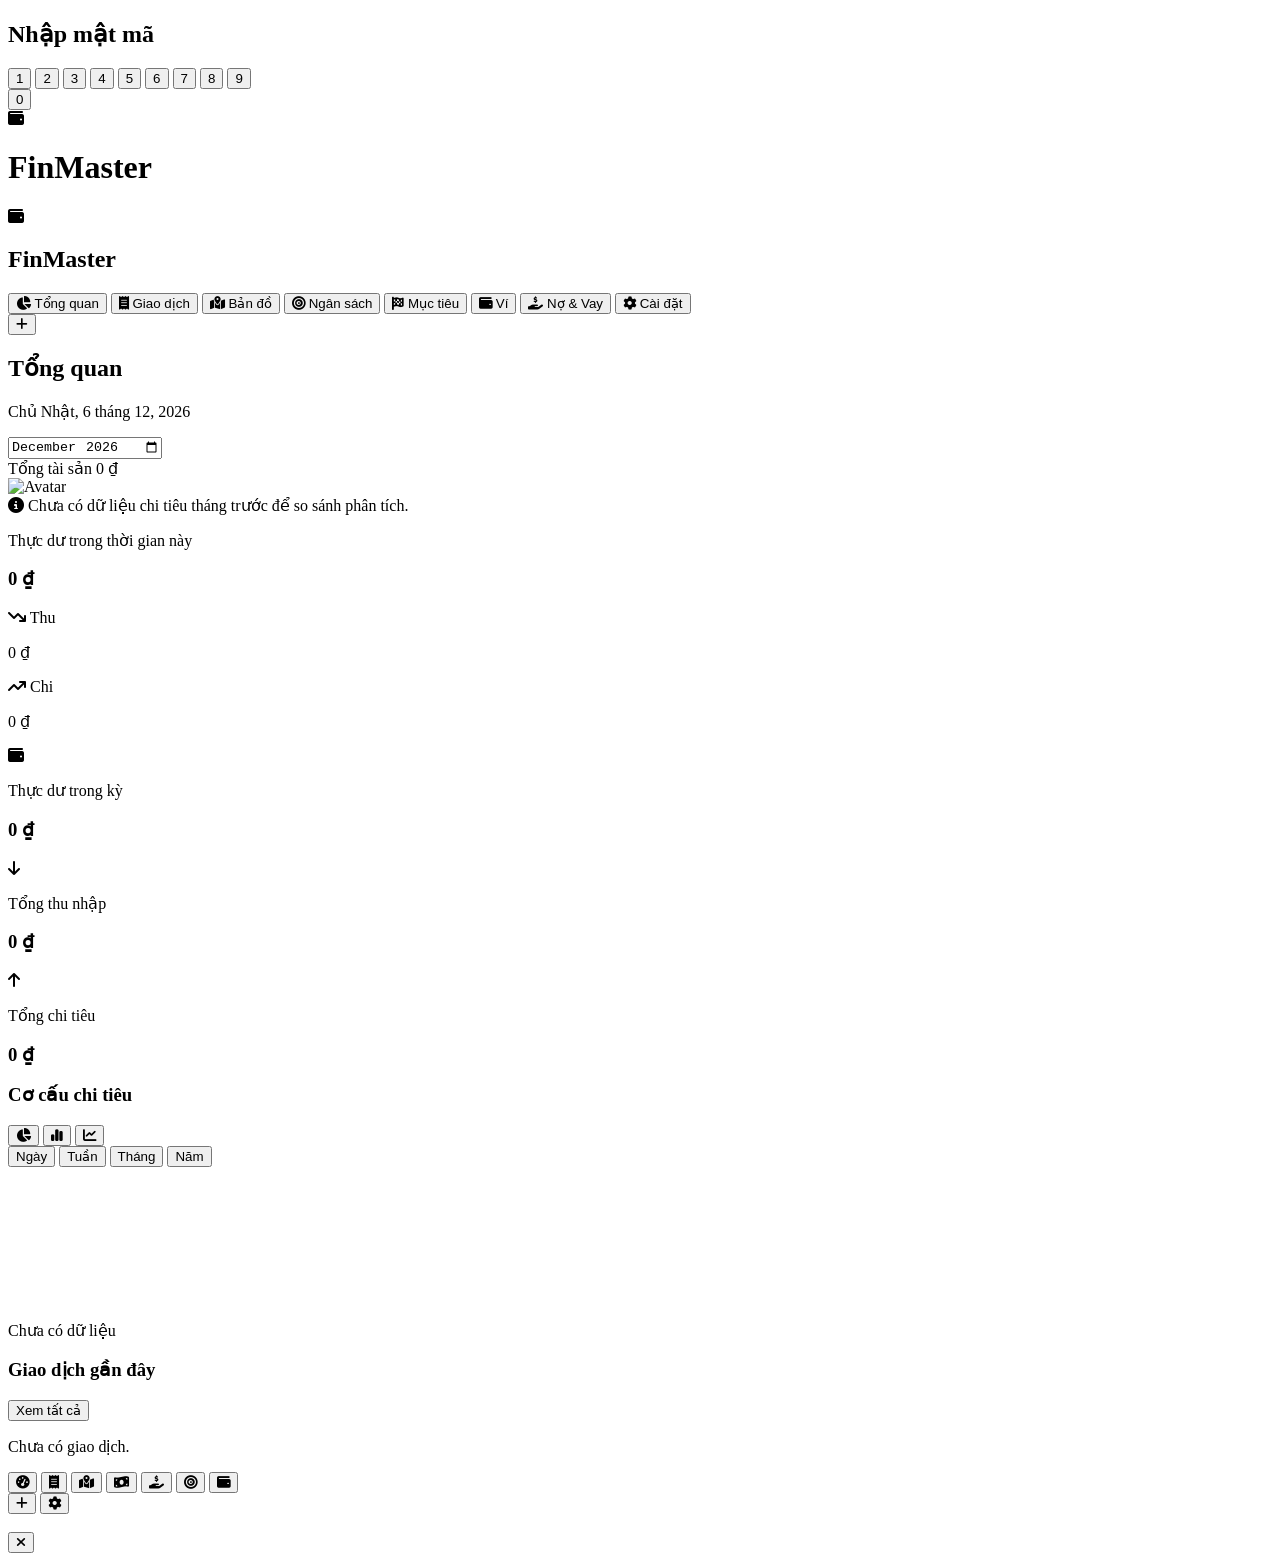
==== 1.html @ b55323c7 "Update PWA configuration and project files" ====
<!doctype html>
<html lang="vi" class="antialiased">
  <head>
    <link
      rel="icon"
      type="image/svg+xml"
      href="https://duykiet04.github.io/anh/logo.jpg"
    />
    <link rel="manifest" href="manifest.json" />
    <script src="https://cdnjs.cloudflare.com/ajax/libs/localforage/1.10.0/localforage.min.js"></script>
    <meta charset="UTF-8" />
    <meta
      name="viewport"
      content="width=device-width, initial-scale=1.0, maximum-scale=1.0, user-scalable=no"
    />
    <title>💳 FinMaster Pro</title>

    <script src="https://cdn.tailwindcss.com"></script>
    <script>
      tailwind.config = {
        darkMode: "class",
        theme: {
          extend: {
            colors: {
              primary: { 500: "#6366f1", 600: "#4f46e5" },
              success: { 500: "#10b981" },
              danger: { 500: "#f43f5e" },
            },
            animation: {
              fadeIn: "fadeIn 0.2s ease-out forwards",
              slideUpSheet:
                "slideUpSheet 0.3s cubic-bezier(0.16, 1, 0.3, 1) forwards",
              popIn: "popIn 0.3s cubic-bezier(0.16, 1, 0.3, 1) forwards",
            },
            keyframes: {
              fadeIn: {
                "0%": { opacity: "0", transform: "scale(0.98)" },
                "100%": { opacity: "1", transform: "scale(1)" },
              },
              slideUpSheet: {
                "0%": { transform: "translateY(100%)" },
                "100%": { transform: "translateY(0)" },
              },
              popIn: {
                "0%": { opacity: "0", transform: "scale(0.9)" },
                "100%": { opacity: "1", transform: "scale(1)" },
              },
            },
          },
        },
      };
    </script>

    <link
      rel="stylesheet"
      href="https://cdnjs.cloudflare.com/ajax/libs/font-awesome/6.4.0/css/all.min.css"
    />
    <link rel="icon" href="data:," />

    <script src="https://cdn.jsdelivr.net/npm/chart.js"></script>
    <link rel="stylesheet" href="https://unpkg.com/leaflet/dist/leaflet.css" />

    <link
      rel="stylesheet"
      href="https://cdnjs.cloudflare.com/ajax/libs/leaflet.draw/1.0.4/leaflet.draw.css"
    />
    <link
      rel="stylesheet"
      href="https://cdn.jsdelivr.net/npm/flatpickr/dist/flatpickr.min.css"
    />
    <link
      rel="stylesheet"
      type="text/css"
      href="https://npmcdn.com/flatpickr/dist/themes/dark.css"
    />

    <style>
      ::-webkit-scrollbar {
        display: none;
      }
      * {
        -ms-overflow-style: none;
        scrollbar-width: none;
        -webkit-tap-highlight-color: transparent;
      }

      .scrollbar-hide::-webkit-scrollbar {
        display: none;
      }
      .scrollbar-hide {
        -ms-overflow-style: none;
        scrollbar-width: none;
      }

      body {
        overscroll-behavior-y: none;
      }

      .view-section:not(.active) {
        display: none !important;
      }
      .view-section.active {
        display: block;
        animation: fadeIn 0.3s;
      }

      .leaflet-container {
        z-index: 10;
        border-radius: 1rem;
        font-family: inherit;
      }
      .dark .leaflet-popup-content-wrapper,
      .dark .leaflet-popup-tip {
        background: #1f2937;
        color: #f3f4f6;
      }
      /* Ép popup Leaflet nhỏ gọn lại theo chuẩn UI */
      .leaflet-popup-content {
        margin: 14px 16px 12px 16px !important;
        width: max-content !important;
      }
      .leaflet-popup-content p {
        margin: 0 !important;
      }
      .leaflet-container a.leaflet-popup-close-button {
        color: #9ca3af !important;
        padding: 4px 6px 0 0 !important;
      }
    </style>
  </head>
  <body
    class="bg-gray-50 dark:bg-gray-900 transition-colors duration-300 font-sans text-gray-800 dark:text-gray-100 h-screen w-screen overflow-hidden flex"
  >
    <div
      id="login-overlay"
      class="fixed inset-0 z-[1000] bg-black/80 backdrop-blur-xl flex flex-col items-center justify-center hidden"
    >
      <h2 class="text-white text-xl font-medium mb-12">Nhập mật mã</h2>

      <!-- Hiển thị các chấm mật mã -->
      <div id="pin-dots" class="flex gap-4 mb-12">
        <div class="w-4 h-4 rounded-full border border-white/50"></div>
        <div class="w-4 h-4 rounded-full border border-white/50"></div>
        <div class="w-4 h-4 rounded-full border border-white/50"></div>
        <div class="w-4 h-4 rounded-full border border-white/50"></div>
        <div class="w-4 h-4 rounded-full border border-white/50"></div>
        <div class="w-4 h-4 rounded-full border border-white/50"></div>
      </div>

      <!-- Bàn phím số -->
      <div class="grid grid-cols-3 gap-6 mb-8">
        <button
          onclick="pressPin(1)"
          class="w-20 h-20 rounded-full bg-white/10 text-white text-3xl font-light hover:bg-white/20 transition-all active:scale-95 flex items-center justify-center"
        >
          1
        </button>
        <button
          onclick="pressPin(2)"
          class="w-20 h-20 rounded-full bg-white/10 text-white text-3xl font-light hover:bg-white/20 transition-all active:scale-95 flex items-center justify-center"
        >
          2
        </button>
        <button
          onclick="pressPin(3)"
          class="w-20 h-20 rounded-full bg-white/10 text-white text-3xl font-light hover:bg-white/20 transition-all active:scale-95 flex items-center justify-center"
        >
          3
        </button>
        <button
          onclick="pressPin(4)"
          class="w-20 h-20 rounded-full bg-white/10 text-white text-3xl font-light hover:bg-white/20 transition-all active:scale-95 flex items-center justify-center"
        >
          4
        </button>
        <button
          onclick="pressPin(5)"
          class="w-20 h-20 rounded-full bg-white/10 text-white text-3xl font-light hover:bg-white/20 transition-all active:scale-95 flex items-center justify-center"
        >
          5
        </button>
        <button
          onclick="pressPin(6)"
          class="w-20 h-20 rounded-full bg-white/10 text-white text-3xl font-light hover:bg-white/20 transition-all active:scale-95 flex items-center justify-center"
        >
          6
        </button>
        <button
          onclick="pressPin(7)"
          class="w-20 h-20 rounded-full bg-white/10 text-white text-3xl font-light hover:bg-white/20 transition-all active:scale-95 flex items-center justify-center"
        >
          7
        </button>
        <button
          onclick="pressPin(8)"
          class="w-20 h-20 rounded-full bg-white/10 text-white text-3xl font-light hover:bg-white/20 transition-all active:scale-95 flex items-center justify-center"
        >
          8
        </button>
        <button
          onclick="pressPin(9)"
          class="w-20 h-20 rounded-full bg-white/10 text-white text-3xl font-light hover:bg-white/20 transition-all active:scale-95 flex items-center justify-center"
        >
          9
        </button>
        <div class="w-20 h-20"></div>
        <button
          onclick="pressPin(0)"
          class="w-20 h-20 rounded-full bg-white/10 text-white text-3xl font-light hover:bg-white/20 transition-all active:scale-95 flex items-center justify-center"
        >
          0
        </button>
      </div>
    </div>
    <div
      id="splash-screen"
      class="fixed inset-0 z-[999] bg-gradient-to-br from-primary-600 to-purple-800 flex flex-col items-center justify-center transition-opacity duration-500"
    >
      <div
        class="w-24 h-24 bg-white rounded-3xl flex items-center justify-center text-primary-600 text-5xl shadow-[0_10px_40px_rgba(0,0,0,0.3)] mb-6 animate-bounce"
      >
        <i class="fa-solid fa-wallet"></i>
      </div>
      <h1 class="text-4xl font-black text-white tracking-tight shadow-sm">
        FinMaster
      </h1>
      <div class="mt-8 flex gap-2">
        <div class="w-3 h-3 bg-white rounded-full animate-ping"></div>
        <div
          class="w-3 h-3 bg-white rounded-full animate-ping"
          style="animation-delay: 0.2s"
        ></div>
        <div
          class="w-3 h-3 bg-white rounded-full animate-ping"
          style="animation-delay: 0.4s"
        ></div>
      </div>
    </div>

    <aside
      class="hidden md:flex w-72 bg-white dark:bg-gray-800 border-r border-gray-100 dark:border-gray-800 flex-col z-30 shadow-sm"
    >
      <div class="p-8 flex items-center gap-3 shrink-0">
        <div
          class="w-10 h-10 rounded-xl bg-gradient-to-br from-primary-500 to-purple-600 flex items-center justify-center text-white shadow-lg shadow-primary-500/30"
        >
          <i class="fa-solid fa-wallet text-xl"></i>
        </div>
        <h1
          class="text-2xl font-black bg-gradient-to-r from-primary-600 to-purple-600 bg-clip-text text-transparent"
        >
          FinMaster
        </h1>
      </div>
      <nav class="flex-1 px-4 space-y-1 overflow-y-auto" id="desktop-nav"></nav>
      <div class="p-6 shrink-0">
        <button
          onclick="handleFabClick()"
          class="absolute -top-16 right-2 w-12 h-12 bg-primary-600 hover:bg-primary-700 text-white rounded-full shadow-lg flex items-center justify-center text-xl transition-transform active:scale-90"
        >
          <i class="fa-solid fa-plus"></i>
        </button>
      </div>
    </aside>

    <main class="flex-1 flex flex-col h-full relative w-full overflow-hidden">
      <header
        class="bg-white/80 dark:bg-gray-900/80 backdrop-blur-md z-20 px-6 py-4 flex items-center justify-between shrink-0 sticky top-0"
      >
        <div>
          <h2 id="header-title" class="text-2xl font-black tracking-tight">
            Tổng quan
          </h2>
          <p
            class="text-sm text-gray-500 dark:text-gray-400 font-medium mt-0.5"
            id="header-date"
          ></p>
        </div>
        <div class="flex items-center gap-3">
          <input
            type="month"
            id="global-month"
            onchange="updateAllViews()"
            class="py-2 px-3 bg-gray-100 dark:bg-gray-800 border-none rounded-xl shadow-sm focus:ring-2 focus:ring-primary-500 font-medium outline-none text-sm w-36 sm:w-40"
          />
          <div class="hidden sm:flex flex-col items-end mr-2">
            <span
              class="text-xs text-gray-500 font-medium uppercase tracking-wider"
              >Tổng tài sản</span
            >
            <span
              id="header-balance"
              class="text-primary-600 dark:text-primary-400 font-black text-lg"
              >0 ₫</span
            >
          </div>
          <img
            id="header-avatar"
            src="https://encrypted-tbn0.gstatic.com/images?q=tbn:ANd9GcTm2Q8HDZlI4wJw4xVePqZy9ZoMdB1A71AdLjLGT8Qn1w&s=10"
            onclick="switchView('settings')"
            class="w-10 h-10 rounded-full object-cover aspect-square border-2 border-primary-200 dark:border-gray-700 cursor-pointer shadow-sm"
            alt="Avatar"
          />
        </div>
      </header>

      <div
        class="flex-1 overflow-y-auto p-4 md:p-8 pb-32 md:pb-8 relative"
        id="main-scroll-area"
      >
        <div
          id="view-dashboard"
          class="view-section active space-y-6 max-w-7xl mx-auto"
        >
          <div
            class="md:hidden bg-gradient-to-br from-gray-900 to-gray-800 dark:from-primary-600 dark:to-purple-700 rounded-3xl p-6 text-white shadow-xl shadow-gray-900/20 dark:shadow-primary-500/20 relative overflow-hidden"
          >
            <div
              class="absolute top-0 right-0 -mr-8 -mt-8 w-32 h-32 rounded-full bg-white/10 blur-2xl"
            ></div>
            <p class="text-white/70 text-sm font-medium mb-1">
              Thực dư trong thời gian này
            </p>
            <h3
              id="dash-balance-mobile"
              class="text-4xl font-black mb-6 tracking-tight"
            >
              0 ₫
            </h3>
            <div class="flex gap-4">
              <div
                class="flex-1 bg-white/10 rounded-2xl p-3 backdrop-blur-sm border border-white/10"
              >
                <p class="text-white/60 text-xs mb-1 flex items-center gap-1">
                  <i class="fa-solid fa-arrow-trend-down text-success-500"></i>
                  Thu
                </p>
                <p id="dash-income-mobile" class="font-bold text-sm">0 ₫</p>
              </div>
              <div
                class="flex-1 bg-white/10 rounded-2xl p-3 backdrop-blur-sm border border-white/10"
              >
                <p class="text-white/60 text-xs mb-1 flex items-center gap-1">
                  <i class="fa-solid fa-arrow-trend-up text-danger-500"></i> Chi
                </p>
                <p id="dash-expense-mobile" class="font-bold text-sm">0 ₫</p>
              </div>
            </div>
          </div>

          <div class="hidden md:grid grid-cols-3 gap-6">
            <div
              class="bg-white dark:bg-gray-800 p-6 rounded-3xl shadow-sm border border-gray-100 dark:border-gray-800"
            >
              <div
                class="w-12 h-12 rounded-2xl bg-primary-50 dark:bg-primary-500/10 text-primary-500 flex items-center justify-center text-xl mb-4"
              >
                <i class="fa-solid fa-wallet"></i>
              </div>
              <p class="text-sm text-gray-500 font-medium">Thực dư trong kỳ</p>
              <h3 id="dash-balance" class="text-3xl font-black mt-1">0 ₫</h3>
            </div>
            <div
              class="bg-white dark:bg-gray-800 p-6 rounded-3xl shadow-sm border border-gray-100 dark:border-gray-800"
            >
              <div
                class="w-12 h-12 rounded-2xl bg-success-50 dark:bg-success-500/10 text-success-500 flex items-center justify-center text-xl mb-4"
              >
                <i class="fa-solid fa-arrow-down"></i>
              </div>
              <p class="text-sm text-gray-500 font-medium">Tổng thu nhập</p>
              <h3
                id="dash-income"
                class="text-3xl font-black mt-1 text-success-500"
              >
                0 ₫
              </h3>
            </div>
            <div
              class="bg-white dark:bg-gray-800 p-6 rounded-3xl shadow-sm border border-gray-100 dark:border-gray-800"
            >
              <div
                class="w-12 h-12 rounded-2xl bg-danger-50 dark:bg-danger-500/10 text-danger-500 flex items-center justify-center text-xl mb-4"
              >
                <i class="fa-solid fa-arrow-up"></i>
              </div>
              <p class="text-sm text-gray-500 font-medium">Tổng chi tiêu</p>
              <h3
                id="dash-expense"
                class="text-3xl font-black mt-1 text-danger-500"
              >
                0 ₫
              </h3>
            </div>
          </div>

          <div class="grid grid-cols-1 lg:grid-cols-3 gap-6">
            <div
              class="lg:col-span-2 bg-white dark:bg-gray-800 p-6 rounded-3xl shadow-sm border border-gray-100 dark:border-gray-800"
            >
              <div class="flex justify-between items-center mb-4">
                <h3 class="font-bold text-lg">Cơ cấu chi tiêu</h3>
                <!-- Đưa 3 nút chọn loại biểu đồ lên ngang hàng với Tiêu đề -->
                <div class="flex bg-gray-100 dark:bg-gray-700 p-1 rounded-xl">
                  <button
                    onclick="setChartType('doughnut')"
                    id="btn-chart-doughnut"
                    class="p-1.5 rounded-lg text-gray-500 transition-colors"
                  >
                    <i class="fa-solid fa-chart-pie"></i>
                  </button>
                  <button
                    onclick="setChartType('bar')"
                    id="btn-chart-bar"
                    class="p-1.5 rounded-lg text-gray-500 transition-colors"
                  >
                    <i class="fa-solid fa-chart-simple"></i>
                  </button>
                  <button
                    onclick="setChartType('line')"
                    id="btn-chart-line"
                    class="p-1.5 rounded-lg text-gray-500 transition-colors"
                  >
                    <i class="fa-solid fa-chart-line"></i>
                  </button>
                </div>
              </div>
              <!-- Đưa 4 nút thời gian xuống dòng dưới, kéo giãn đều ra (flex-1) -->
              <div
                class="flex bg-gray-100 dark:bg-gray-700 p-1 rounded-xl mb-4 w-full"
              >
                <button
                  onclick="setDashTime('day')"
                  id="btn-time-day"
                  class="flex-1 py-1.5 rounded-lg text-sm font-bold text-gray-500 transition-colors"
                >
                  Ngày
                </button>
                <button
                  onclick="setDashTime('week')"
                  id="btn-time-week"
                  class="flex-1 py-1.5 rounded-lg text-sm font-bold text-gray-500 transition-colors"
                >
                  Tuần
                </button>
                <button
                  onclick="setDashTime('month')"
                  id="btn-time-month"
                  class="flex-1 py-1.5 rounded-lg text-sm font-bold text-gray-500 transition-colors"
                >
                  Tháng
                </button>
                <button
                  onclick="setDashTime('year')"
                  id="btn-time-year"
                  class="flex-1 py-1.5 rounded-lg text-sm font-bold text-gray-500 transition-colors"
                >
                  Năm
                </button>
              </div>
              <div class="h-64 relative w-full" id="chart-container">
                <canvas id="expenseChart"></canvas>
              </div>
            </div>
            <div
              class="bg-white dark:bg-gray-800 p-6 rounded-3xl shadow-sm border border-gray-100 dark:border-gray-800 flex flex-col"
            >
              <div class="flex justify-between items-center mb-6">
                <h3 class="font-bold text-lg">Giao dịch gần đây</h3>
                <button
                  onclick="switchView('transactions')"
                  class="text-sm text-primary-500 font-medium hover:underline"
                >
                  Xem tất cả
                </button>
              </div>
              <div
                id="dash-recent-tx"
                class="space-y-5 flex-1 overflow-y-auto"
              ></div>
            </div>
          </div>
        </div>

        <div
          id="view-transactions"
          class="view-section space-y-6 max-w-5xl mx-auto"
        >
          <div class="flex flex-col sm:flex-row gap-3">
            <div class="relative flex-1 flex items-center">
              <i
                class="fa-solid fa-magnifying-glass absolute left-4 text-gray-400"
              ></i>
              <input
                type="text"
                id="filter-search"
                oninput="renderTransactions()"
                placeholder="Tìm..."
                class="w-full pl-11 pr-12 py-3.5 bg-white dark:bg-gray-800 border-none rounded-2xl shadow-sm focus:ring-2 focus:ring-primary-500 font-medium outline-none"
              />

              <button
                id="filter-btn"
                onclick="
                  document
                    .getElementById('filter-dropdown')
                    .classList.toggle('hidden')
                "
                class="absolute right-3 p-2 text-gray-400 hover:text-primary-500"
              >
                <i class="fa-solid fa-filter"></i>
              </button>

              <div
                id="filter-dropdown"
                class="hidden absolute right-0 top-14 w-36 bg-white dark:bg-gray-800 rounded-2xl shadow-xl border border-gray-100 dark:border-gray-700 z-50 p-2"
              >
                <button
                  onclick="setTxFilter('all')"
                  class="block w-full text-left px-4 py-2 hover:bg-gray-100 dark:hover:bg-gray-700 rounded-lg text-sm font-bold"
                >
                  Tất cả
                </button>
                <button
                  onclick="setTxFilter('today')"
                  class="block w-full text-left px-4 py-2 hover:bg-gray-100 dark:hover:bg-gray-700 rounded-lg text-sm font-bold"
                >
                  Hôm nay
                </button>
                <button
                  onclick="setTxFilter('yesterday')"
                  class="block w-full text-left px-4 py-2 hover:bg-gray-100 dark:hover:bg-gray-700 rounded-lg text-sm font-bold"
                >
                  Hôm qua
                </button>
              </div>
            </div>
          </div>

          <div id="tx-summary" class="grid grid-cols-2 gap-3 mb-1">
            <div
              class="bg-emerald-50 dark:bg-emerald-900/20 p-3 rounded-2xl border border-emerald-100 dark:border-emerald-800 shadow-sm"
            >
              <p
                class="text-[10px] text-emerald-600 dark:text-emerald-400 font-bold uppercase tracking-wider"
              >
                <i class="fa-solid fa-arrow-trend-down mr-0.5"></i> Thu
              </p>
              <p
                id="sum-inc"
                class="font-black text-lg text-emerald-700 dark:text-emerald-300"
              >
                0 ₫
              </p>
            </div>

            <div
              class="bg-rose-50 dark:bg-rose-900/20 p-3 rounded-2xl border border-rose-100 dark:border-rose-800 shadow-sm"
            >
              <p
                class="text-[10px] text-rose-600 dark:text-rose-400 font-bold uppercase tracking-wider"
              >
                <i class="fa-solid fa-arrow-trend-up mr-0.5"></i> Chi
              </p>
              <p
                id="sum-exp"
                class="font-black text-lg text-rose-700 dark:text-rose-300"
              >
                0 ₫
              </p>
            </div>
          </div>

          <div
            class="bg-white dark:bg-gray-800 rounded-3xl shadow-sm overflow-hidden border border-gray-100 dark:border-gray-800"
          >
            <div
              id="tx-list-container"
              class="divide-y divide-gray-50 dark:divide-gray-800/50"
            ></div>
            <div id="tx-empty" class="hidden p-12 text-center text-gray-400">
              <div class="text-5xl mb-4 opacity-50">👻</div>
              <p class="font-medium">Không tìm thấy giao dịch nào.</p>
            </div>
          </div>
        </div>

        <div
          id="view-map"
          class="view-section absolute inset-0 z-10 overflow-hidden bg-gray-100 dark:bg-gray-900"
        >
          <div id="map-container" class="absolute inset-0 z-10"></div>

          <div
            class="absolute top-4 left-4 right-4 z-20 flex flex-col gap-3 pointer-events-none"
          >
            <div class="flex items-start gap-2 pointer-events-auto w-full">
              <div
                class="flex-1 overflow-x-auto flex gap-2 pb-2"
                id="map-category-pills"
              ></div>
              <div class="shrink-0 relative">
                <button
                  onclick="
                    document
                      .getElementById('map-mode-menu')
                      .classList.toggle('hidden')
                  "
                  class="w-10 h-10 rounded-full bg-white/95 dark:bg-gray-800/95 backdrop-blur-xl shadow-lg border border-gray-100 dark:border-gray-700 flex items-center justify-center text-primary-600 active:scale-90 transition-transform"
                >
                  <i class="fa-solid fa-layer-group"></i>
                </button>
                <div
                  id="map-mode-menu"
                  class="hidden absolute top-12 right-0 bg-white dark:bg-gray-800 rounded-3xl shadow-2xl border border-gray-100 dark:border-gray-700 p-3 w-32 z-50 max-h-[60vh] overflow-y-auto"
                >
                  <div class="grid grid-cols-2 gap-2 mb-4">
                    <button
                      onclick="setMapMode('marker')"
                      id="btn-mode-marker"
                      class="p-3 rounded-2xl bg-primary-50 dark:bg-gray-700 text-primary-600 dark:text-primary-400 text-lg"
                    >
                      <i class="fa-solid fa-location-dot"></i>
                    </button>
                    <button
                      onclick="setMapMode('heat')"
                      id="btn-mode-heat"
                      class="p-3 rounded-2xl dark:bg-gray-700 text-pink-500 hover:bg-gray-100 text-lg"
                    >
                      <i class="fa-solid fa-fire"></i>
                    </button>
                    <button
                      onclick="setMapMode('route')"
                      id="btn-mode-route"
                      class="p-3 rounded-2xl dark:bg-gray-700 text-yellow-500 hover:bg-gray-100 text-lg"
                    >
                      <i class="fa-solid fa-route"></i>
                    </button>
                    <button
                      onclick="setMapMode('stats')"
                      id="btn-mode-stats"
                      class="p-3 rounded-2xl dark:bg-gray-700 text-green-500 hover:bg-gray-100 text-lg"
                    >
                      <i class="fa-solid fa-chart-pie"></i>
                    </button>
                  </div>

                  <div class="grid grid-cols-2 gap-2">
                    <button
                      onclick="togglePOILayer('atm')"
                      class="p-3 rounded-2xl dark:bg-gray-700 text-blue-500 hover:bg-blue-50 transition-colors text-lg"
                      title="ATM"
                    >
                      <i class="fa-solid fa-money-bill-transfer"></i>
                    </button>
                    <button
                      onclick="togglePOILayer('fuel')"
                      class="p-3 rounded-2xl dark:bg-gray-700 text-orange-500 hover:bg-orange-50 transition-colors text-lg"
                      title="Cây xăng"
                    >
                      <i class="fa-solid fa-gas-pump"></i>
                    </button>
                    <button
                      onclick="togglePOILayer('restaurant')"
                      class="p-3 rounded-2xl dark:bg-gray-700 text-red-500 hover:bg-red-50 transition-colors text-lg"
                      title="Quán ăn"
                    >
                      <i class="fa-solid fa-utensils"></i>
                    </button>
                    <button
                      onclick="togglePOILayer('university')"
                      class="p-3 rounded-2xl dark:bg-gray-700 text-purple-500 hover:bg-purple-50 transition-colors text-lg"
                      title="Trường ĐH"
                    >
                      <i class="fa-solid fa-graduation-cap"></i>
                    </button>
                    <button
                      onclick="togglePOILayer('convenience')"
                      class="p-3 rounded-2xl dark:bg-gray-700 text-green-500 hover:bg-green-50 transition-colors text-lg"
                      title="Cửa hàng tiện lợi"
                    >
                      <i class="fa-solid fa-store"></i>
                    </button>
                    <button
                      onclick="clearPOIs()"
                      class="p-3 rounded-2xl dark:bg-gray-700 text-danger-500 hover:bg-danger-50 transition-colors text-lg"
                      title="Xóa lớp"
                    >
                      <i class="fa-solid fa-trash"></i>
                    </button>
                  </div>
                </div>
              </div>
            </div>
          </div>

          <button
            id="btn-spatial-query"
            onclick="openModal('buffer')"
            class="absolute top-20 right-4 w-10 h-10 bg-white/95 dark:bg-gray-800/95 backdrop-blur-md rounded-full shadow-lg border border-gray-100 dark:border-gray-700 flex items-center justify-center text-primary-600 dark:text-primary-400 text-sm z-20 active:scale-90 transition-all pointer-events-auto"
          >
            <i class="fa-solid fa-draw-polygon"></i>
          </button>

          <div
            id="spatial-result"
            class="hidden absolute bottom-40 lg:bottom-16 left-4 right-20 lg:w-80 bg-white/95 dark:bg-gray-800/95 backdrop-blur-md p-4 rounded-2xl shadow-2xl border-l-4 border-primary-500 z-30 pointer-events-auto"
          >
            <div class="flex justify-between items-start">
              <div>
                <p class="text-sm font-bold text-gray-500 dark:text-gray-400">
                  Tổng chi tiêu vùng khoanh
                </p>
                <h4
                  id="spatial-sum"
                  class="text-2xl font-black text-danger-500 mt-1"
                >
                  0 ₫
                </h4>
                <p id="spatial-count" class="text-xs text-gray-500 mt-1">
                  <i class="fa-solid fa-hashtag"></i> 0 giao dịch
                </p>
              </div>
              <button
                onclick="closeSpatialQuery()"
                class="text-gray-400 hover:text-danger-500 bg-gray-100 dark:bg-gray-700 w-6 h-6 rounded-full flex items-center justify-center"
              >
                <i class="fa-solid fa-xmark"></i>
              </button>
            </div>
          </div>

          <button
            id="btn-satellite"
            onclick="toggleSatellite()"
            class="absolute bottom-60 right-6 w-12 h-12 bg-white/95 dark:bg-gray-800/95 backdrop-blur-md rounded-full shadow-[0_8px_30px_rgba(0,0,0,0.12)] border border-gray-100 dark:border-gray-700 flex items-center justify-center text-primary-600 dark:text-primary-400 text-xl z-20 active:scale-90 transition-all pointer-events-auto"
          >
            <i class="fa-solid fa-earth-asia"></i>
          </button>
          <button
            onclick="myMap.locate({ setView: true, maxZoom: 15 })"
            class="absolute bottom-40 right-6 w-12 h-12 bg-primary-600 text-white rounded-full shadow-[0_8px_30px_rgba(99,102,241,0.5)] flex items-center justify-center text-lg z-20 active:scale-90 transition-transform pointer-events-auto"
          >
            <i class="fa-solid fa-location-crosshairs"></i>
          </button>

          <div
            id="map-stats-panel"
            class="hidden absolute bottom-28 lg:bottom-8 left-4 right-4 lg:right-auto lg:w-80 bg-white/95 dark:bg-gray-800/95 backdrop-blur-md p-5 rounded-3xl shadow-2xl border border-white/40 dark:border-gray-700/50 z-30 pointer-events-auto flex-col max-h-[35vh] lg:max-h-[40vh]"
          >
            <div class="flex justify-between items-center mb-4">
              <h3 class="font-bold text-lg flex items-center gap-2">
                <i class="fa-solid fa-chart-pie text-primary-500"></i> Thống kê
                khu vực
              </h3>
              <button
                onclick="setMapMode('marker')"
                class="text-gray-400 hover:text-danger-500 w-8 h-8 rounded-full bg-gray-100 dark:bg-gray-700 flex justify-center items-center"
              >
                <i class="fa-solid fa-xmark"></i>
              </button>
            </div>
            <div
              id="map-area-stats"
              class="space-y-4 overflow-y-auto flex-1 custom-scrollbar pb-2"
            ></div>
          </div>
        </div>

        <div id="view-budgets" class="view-section space-y-6 max-w-5xl mx-auto">
          <div
            id="budgets-container"
            class="grid grid-cols-1 md:grid-cols-2 gap-5"
          ></div>
        </div>

        <div id="view-goals" class="view-section space-y-6 max-w-5xl mx-auto">
          <div
            id="goals-container"
            class="grid grid-cols-1 md:grid-cols-2 gap-5"
          ></div>
        </div>

        <div id="view-wallets" class="view-section space-y-6 max-w-6xl mx-auto">
          <div
            id="wallets-container"
            class="grid grid-cols-1 sm:grid-cols-2 lg:grid-cols-3 gap-5"
          ></div>
        </div>

        <!-- VIEW QUẢN LÝ NỢ -->
        <div
          id="view-debts"
          class="view-section space-y-6 max-w-5xl mx-auto hidden"
        >
          <!-- Form thêm khoản nợ nhanh -->

          <!-- Danh sách các khoản nợ -->
          <div class="grid grid-cols-1 md:grid-cols-2 gap-6">
            <div>
              <h4
                class="font-black text-sm text-gray-400 uppercase tracking-wider mb-3"
              >
                🚨 Khoản nợ chưa xử lý
              </h4>
              <div id="active-debts-list" class="space-y-3"></div>
            </div>
            <div>
              <h4
                class="font-black text-sm text-gray-400 uppercase tracking-wider mb-3"
              >
                ✅ Nhật ký đã tất toán
              </h4>
              <div id="settled-debts-list" class="space-y-3 opacity-60"></div>
            </div>
          </div>
        </div>

        <div
          id="view-settings"
          class="view-section max-w-3xl mx-auto space-y-6"
        >
          <div
            class="bg-white dark:bg-gray-800 rounded-3xl shadow-sm p-6 sm:p-8 border border-gray-100 dark:border-gray-800"
          >
            <h4 class="font-bold text-lg mb-6 flex items-center gap-2">
              <i class="fa-solid fa-user-astronaut text-primary-500"></i> Hồ sơ
              cá nhân
            </h4>
            <div class="flex items-center gap-6">
              <div class="relative shrink-0">
                <img
                  id="profile-img"
                  src="https://ui-avatars.com/api/?name=User&background=6366f1&color=fff"
                  class="w-20 h-20 sm:w-24 sm:h-24 rounded-full object-cover aspect-square border-4 border-primary-100 dark:border-primary-900/30 shadow-md"
                />
                <button
                  onclick="document.getElementById('avatar-input').click()"
                  class="absolute bottom-0 right-0 w-8 h-8 bg-primary-600 hover:bg-primary-700 text-white rounded-full flex items-center justify-center shadow-lg transition-transform active:scale-90 border-2 border-white dark:border-gray-800"
                >
                  <i class="fa-solid fa-camera text-xs"></i>
                </button>
                <input
                  type="file"
                  id="avatar-input"
                  accept="image/*"
                  capture="user"
                  class="hidden"
                  onchange="updateAvatar(event)"
                />
              </div>
              <div>
                <h3
                  class="text-xl sm:text-2xl font-black text-gray-900 dark:text-white"
                  id="profile-name-disp"
                >
                  Người dùng
                </h3>
                <p
                  class="text-sm text-gray-500 font-medium mt-1 bg-gray-100 dark:bg-gray-700 px-2 py-1 rounded-md inline-block"
                >
                  FinMaster
                </p>
              </div>
            </div>
          </div>

          <div
            class="bg-white dark:bg-gray-800 rounded-3xl shadow-sm p-6 sm:p-8 border border-gray-100 dark:border-gray-800"
          >
            <div class="flex justify-between items-center mb-6">
              <h4 class="font-bold text-lg flex items-center gap-2">
                <i class="fa-solid fa-tags text-primary-500"></i> Quản lý danh
                mục
              </h4>
              <button
                onclick="openModal('category')"
                class="bg-primary-50 dark:bg-primary-900/30 w-8 h-8 bg-primary-600 hover:bg-primary-700 text-white rounded-full shadow-lg flex items-center justify-center text-xl transition-transform active:scale-90 text-primary-600 px-4 py-2 font-bold text-sm hover:bg-primary-100 transition-colors"
              >
                <i class="fa-solid fa-plus"></i>
              </button>
            </div>
            <div
              id="settings-cat-list"
              class="space-y-3 max-h-80 overflow-y-auto pr-2 custom-scrollbar"
            ></div>
          </div>

          <div
            class="bg-white dark:bg-gray-800 rounded-3xl shadow-sm p-6 sm:p-8 border border-gray-100 dark:border-gray-800"
          >
            <h4 class="font-bold text-lg mb-6 flex items-center gap-2">
              <i class="fa-solid fa-layer-group text-primary-500"></i> Dịch vụ
              khác
            </h4>
            <div class="grid grid-cols-1 sm:grid-cols-2 gap-4">
              <button
                onclick="openService('https://tkb04.blogspot.com/', 'Random')"
                class="flex items-center justify-between p-4 bg-gray-50 dark:bg-gray-700/50 rounded-2xl hover:bg-gray-100 dark:hover:bg-gray-700 transition-colors border border-gray-100 dark:border-gray-700"
              >
                <div class="flex items-center gap-3">
                  <div
                    class="w-10 h-10 rounded-full bg-blue-100 text-blue-600 flex items-center justify-center text-lg shadow-sm"
                  >
                    <i class="fa-solid fa-dice"></i>
                  </div>
                  <span class="font-bold text-gray-800 dark:text-gray-200"
                    >Random Số</span
                  >
                </div>
                <i class="fa-solid fa-chevron-right text-gray-400"></i>
              </button>

              <button
                onclick="
                  openService(
                    'https://profileduykiet04.blogspot.com/',
                    'Tác Giả',
                  )
                "
                class="flex items-center justify-between p-4 bg-gray-50 dark:bg-gray-700/50 rounded-2xl hover:bg-gray-100 dark:hover:bg-gray-700 transition-colors border border-gray-100 dark:border-gray-700"
              >
                <div class="flex items-center gap-3">
                  <div
                    class="w-10 h-10 rounded-full bg-red-100 text-red-600 flex items-center justify-center text-lg shadow-sm"
                  >
                    <i class="fa-solid fa-user"></i>
                  </div>
                  <span class="font-bold text-gray-800 dark:text-gray-200"
                    >Tác giả</span
                  >
                </div>
                <i class="fa-solid fa-chevron-right text-gray-400"></i>
              </button>

              <button
                onclick="toggleDarkMode()"
                class="flex items-center justify-between p-4 bg-gray-50 dark:bg-gray-700/50 rounded-2xl hover:bg-gray-100 dark:hover:bg-gray-700 transition-colors border border-gray-100 dark:border-gray-700"
              >
                <div class="flex items-center gap-3">
                  <div
                    class="w-10 h-10 rounded-full bg-gray-800 dark:bg-gray-100 text-white dark:text-gray-900 flex items-center justify-center text-lg shadow-sm"
                  >
                    <i id="theme-icon" class="fa-solid fa-moon"></i>
                  </div>
                  <span class="font-bold text-gray-800 dark:text-gray-200"
                    >Giao diện Tối/Sáng</span
                  >
                </div>
                <i class="fa-solid fa-circle-half-stroke text-gray-400"></i>
              </button>
              <button
                onclick="openChangePassword()"
                class="flex items-center justify-between p-4 bg-gray-50 dark:bg-gray-700/50 rounded-2xl hover:bg-gray-100 dark:hover:bg-gray-700 transition-colors border border-gray-100 dark:border-gray-700"
              >
                <div class="flex items-center gap-3">
                  <div
                    class="w-10 h-10 rounded-full bg-orange-100 text-orange-600 flex items-center justify-center text-lg"
                  >
                    <i class="fa-solid fa-key"></i>
                  </div>
                  <span class="font-bold text-gray-800 dark:text-gray-200"
                    >Đổi mã PIN</span
                  >
                </div>
                <i class="fa-solid fa-chevron-right text-gray-400"></i>
              </button>
            </div>
          </div>
          <div
            class="bg-white dark:bg-gray-800 rounded-3xl shadow-sm p-6 sm:p-8 border border-gray-100 dark:border-gray-800"
          >
            <h4 class="font-bold text-lg mb-6 flex items-center gap-2">
              <i class="fa-solid fa-database text-primary-500"></i> Dữ liệu hệ
              thống
            </h4>
            <div class="grid grid-cols-1 sm:grid-cols-2 gap-4">
              <button
                onclick="exportToExcel()"
                class="flex items-center justify-center gap-2 p-4 bg-success-50 dark:bg-success-500/10 text-success-600 dark:text-success-400 rounded-2xl hover:bg-success-100 font-bold transition-colors border border-success-200 dark:border-success-700/50"
              >
                <i class="fa-solid fa-file-excel text-xl"></i> Tải xuống Excel
              </button>
              <button
                onclick="clearAllData()"
                class="flex items-center justify-center gap-2 p-4 bg-danger-50 dark:bg-danger-500/10 text-danger-600 dark:text-danger-400 rounded-2xl hover:bg-danger-100 font-bold transition-colors border border-danger-200 dark:border-danger-700/50"
              >
                <i class="fa-solid fa-trash-can text-xl"></i> Xóa toàn bộ dữ
                liệu
              </button>
            </div>
          </div>
          <div
            class="bg-white dark:bg-gray-800 rounded-3xl shadow-sm p-6 sm:p-8 border border-gray-100 dark:border-gray-800"
          >
            <h4 class="font-bold text-lg mb-6 flex items-center gap-2">
              <i class="fa-solid fa-clock-rotate-left text-primary-500"></i>
              Nhật ký hoạt động
            </h4>
            <div
              id="logs-container"
              class="max-h-80 overflow-y-auto space-y-4 pr-2 text-sm"
            ></div>
          </div>
        </div>
      </div>
    </main>

    <div
      class="md:hidden fixed bottom-6 left-4 right-4 z-40 flex items-center gap-2"
    >
      <nav
        class="flex-1 bg-white dark:bg-gray-800 rounded-full shadow-[0_8px_30px_rgb(0,0,0,0.12)] border border-gray-100 dark:border-gray-700 flex items-center h-14 px-2 overflow-x-auto whitespace-nowrap scrollbar-hide"
        id="mobile-nav-pill"
      ></nav>

      <button
        onclick="handleFabClick()"
        class="absolute -top-16 right-2 w-12 h-12 bg-primary-600 hover:bg-primary-700 text-white rounded-full shadow-lg flex items-center justify-center text-xl shrink-0"
      >
        <i class="fa-solid fa-plus"></i>
      </button>

      <button
        onclick="switchView('settings')"
        class="w-14 h-14 bg-white dark:bg-gray-800 rounded-full shadow-[0_8px_30px_rgb(0,0,0,0.12)] border border-gray-100 dark:border-gray-700 flex items-center justify-center shrink-0"
      >
        <i class="fa-solid fa-gear text-gray-500 dark:text-gray-400"></i>
      </button>
    </div>

    <div
      id="global-modal"
      class="hidden fixed inset-0 z-50 flex items-end md:items-center justify-center bg-black/60 backdrop-blur-sm transition-opacity"
    >
      <div class="absolute inset-0" onclick="closeModal()"></div>
      <div
        class="relative bg-white dark:bg-gray-900 w-full max-w-lg md:rounded-3xl rounded-t-[2rem] shadow-2xl flex flex-col max-h-[90vh] md:max-h-[85vh] animate-slideUpSheet md:animate-popIn"
      >
        <div class="w-full flex justify-center pt-3 pb-1 md:hidden">
          <div
            class="w-12 h-1.5 bg-gray-300 dark:bg-gray-700 rounded-full"
          ></div>
        </div>
        <div
          class="flex justify-between items-center px-6 py-4 border-b border-gray-100 dark:border-gray-800 shrink-0"
        >
          <h3 id="modal-title" class="font-black text-xl"></h3>
          <button
            onclick="closeModal()"
            class="w-8 h-8 flex items-center justify-center rounded-full bg-gray-100 dark:bg-gray-800 text-gray-500 hover:bg-gray-200"
          >
            <i class="fa-solid fa-xmark"></i>
          </button>
        </div>
        <div id="modal-body" class="p-6 overflow-y-auto custom-scrollbar"></div>
      </div>
    </div>

    <script src="https://cdn.jsdelivr.net/npm/flatpickr"></script>
    <script src="https://unpkg.com/leaflet/dist/leaflet.js"></script>
    <script src="https://unpkg.com/leaflet.heat@0.2.0/dist/leaflet-heat.js"></script>
    <script src="https://cdnjs.cloudflare.com/ajax/libs/leaflet.draw/1.0.4/leaflet.draw.js"></script>

    <script>
      const DEFAULT_CATEGORIES = [
        {
          id: "c1",
          name: "Ăn uống",
          type: "expense",
          icon: "🍔",
          color: "bg-orange-100 text-orange-500",
        },
        {
          id: "c2",
          name: "Di chuyển",
          type: "expense",
          icon: "🚗",
          color: "bg-blue-100 text-blue-500",
        },
        {
          id: "c3",
          name: "Mua sắm",
          type: "expense",
          icon: "🛍️",
          color: "bg-pink-100 text-pink-500",
        },
        {
          id: "c4",
          name: "Giải trí",
          type: "expense",
          icon: "🎬",
          color: "bg-purple-100 text-purple-500",
        },
        {
          id: "c5",
          name: "Y tế",
          type: "expense",
          icon: "💊",
          color: "bg-red-100 text-red-500",
        },
        {
          id: "c6",
          name: "Học tập",
          type: "expense",
          icon: "📚",
          color: "bg-indigo-100 text-indigo-500",
        },
        {
          id: "c7",
          name: "Lương",
          type: "income",
          icon: "💰",
          color: "bg-emerald-100 text-emerald-500",
        },
        {
          id: "c8",
          name: "Thưởng",
          type: "income",
          icon: "🎁",
          color: "bg-teal-100 text-teal-500",
        },
        {
          id: "c9",
          name: "Khác",
          type: "both",
          icon: "📦",
          color: "bg-gray-200 text-gray-600",
        },
      ];

      const DEFAULT_WALLETS = [
        { id: "w1", name: "Tiền mặt", balance: 0, icon: "💵", isShared: false },
        {
          id: "w2",
          name: "Tài khoản NH",
          balance: 0,
          icon: "🏦",
          isShared: false,
        },
      ];

      const DEFAULT_GOALS = [
        {
          id: "g1",
          name: "iPhone 16e 256GB",
          targetAmount: 14490000,
          savedAmount: 0,
          targetDate: "2027-01-01",
        },
      ];

      const walletColors = [
        "bg-blue-50 dark:bg-blue-900/20 border-blue-100 dark:border-blue-800",
        "bg-emerald-50 dark:bg-emerald-900/20 border-emerald-100 dark:border-emerald-800",
        "bg-rose-50 dark:bg-rose-900/20 border-rose-100 dark:border-rose-800",
        "bg-amber-50 dark:bg-amber-900/20 border-amber-100 dark:border-amber-800",
        "bg-violet-50 dark:bg-violet-900/20 border-violet-100 dark:border-violet-800",
        "bg-cyan-50 dark:bg-cyan-900/20 border-cyan-100 dark:border-cyan-800",
      ];

      let state = {
        transactions: [],
        wallets: JSON.parse(JSON.stringify(DEFAULT_WALLETS)),
        categories: JSON.parse(JSON.stringify(DEFAULT_CATEGORIES)),
        budgets: [],
        goals: JSON.parse(JSON.stringify(DEFAULT_GOALS)),
        debts: [],
        logs: [],
        darkMode: false,
        currentView: "dashboard",
        dashFilter: { time: "month", chart: "doughnut" },
        userProfile: { name: "Nguyễn Duy Kiệt", avatar: "" },
      };

      let chartInstance = null;
      let currentEditId = null;
      let dateFilter = "all";
      let myMap = null,
        mapLayerGroup = null,
        heatLayer = null,
        drawLayerGroup = null,
        poiLayerGroup = null;

      let currentMapMode = "marker",
        currentMapCategory = "all";

      const generateId = () => Math.random().toString(36).substr(2, 9);
      const getToday = () => {
        const now = new Date();
        now.setMinutes(now.getMinutes() - now.getTimezoneOffset());
        return now.toISOString().slice(0, 16);
      };

      const formatDateTime = (dateStr) => {
        if (!dateStr) return "";
        const d = new Date(dateStr);
        if (isNaN(d.getTime())) return dateStr;
        const days = [
          "Chủ nhật",
          "Thứ 2",
          "Thứ 3",
          "Thứ 4",
          "Thứ 5",
          "Thứ 6",
          "Thứ 7",
        ];
        const dayName = days[d.getDay()];
        const dd = String(d.getDate()).padStart(2, "0");
        const mm = String(d.getMonth() + 1).padStart(2, "0");
        const yyyy = d.getFullYear();
        if (
          dateStr.includes("T") ||
          dateStr.includes(":") ||
          dateStr.includes(" ")
        ) {
          const hh = String(d.getHours()).padStart(2, "0");
          const min = String(d.getMinutes()).padStart(2, "0");
          return `${dayName} ${hh}:${min} ${dd}/${mm}/${yyyy}`;
        }
        return `${dayName} ${dd}/${mm}/${yyyy}`;
      };

      const formatMoney = (amount) =>
        new Intl.NumberFormat("vi-VN", {
          style: "currency",
          currency: "VND",
        }).format(amount || 0);

      function formatInputCurrency(e) {
        let val = e.target.value.replace(/\D/g, "");
        if (val !== "")
          e.target.value = parseInt(val, 10)
            .toString()
            .replace(/\B(?=(\d{3})+(?!\d))/g, ".");
        else e.target.value = "";
      }
      function getRawNumber(str) {
        if (!str) return 0;
        return parseInt(str.toString().replace(/\./g, ""), 10);
      }

      function getSelectedMonth() {
        const globalMonth = document.getElementById("global-month");
        if (globalMonth && globalMonth.value) {
          const [year, month] = globalMonth.value.split("-");
          return { m: parseInt(month) - 1, y: parseInt(year) };
        }
        const now = new Date();
        return { m: now.getMonth(), y: now.getFullYear() };
      }

      function updateAllViews() {
        if (state.currentView === "dashboard") renderDashboard();
        if (state.currentView === "transactions") renderTransactions();
        if (state.currentView === "budgets") renderBudgets();
      }

      window.setDashTime = (t) => {
        state.dashFilter.time = t;
        saveData();
        renderDashboard();
      };
      window.setChartType = (c) => {
        state.dashFilter.chart = c;
        saveData();
        renderDashboard();
      };

      async function initApp() {
        const splash = document.getElementById("splash-screen");

        try {
          // --- 1. CHUYỂN NHÀ DỮ LIỆU (Migration) ---
          // Kiểm tra xem máy ông còn dữ liệu cũ ở localStorage không, có thì bốc sang nhà mới
          const oldData = localStorage.getItem("finmaster_data");
          if (oldData) {
            await localforage.setItem("finmaster_data", JSON.parse(oldData));
            const oldSettings = localStorage.getItem("finmaster_settings");
            if (oldSettings)
              await localforage.setItem(
                "finmaster_settings",
                JSON.parse(oldSettings),
              );

            // Chuyển xong thì đốt nhà cũ cho nhẹ máy
            localStorage.removeItem("finmaster_data");
            localStorage.removeItem("finmaster_settings");
            console.log("Đã di dời dữ liệu sang IndexedDB an toàn!");
          }

          // --- 2. ĐỌC DỮ LIỆU TỪ INDEXEDDB ---
          const savedData = await localforage.getItem("finmaster_data");
          if (savedData) {
            state.debts = savedData.debts || [];
            state.transactions = savedData.transactions || [];
            state.wallets =
              savedData.wallets || JSON.parse(JSON.stringify(DEFAULT_WALLETS));
            state.categories =
              savedData.categories ||
              JSON.parse(JSON.stringify(DEFAULT_CATEGORIES));
            state.budgets = savedData.budgets || [];
            state.goals =
              savedData.goals || JSON.parse(JSON.stringify(DEFAULT_GOALS));
            state.logs = savedData.logs || [];
            if (savedData.dashFilter) state.dashFilter = savedData.dashFilter;
            if (savedData.userProfile)
              state.userProfile = savedData.userProfile;
          }

          const savedSettings = await localforage.getItem("finmaster_settings");
          if (savedSettings) state.darkMode = savedSettings.darkMode;
        } catch (e) {
          console.error("Lỗi khởi tạo hệ thống:", e);
        }

        // --- 3. KHỞI TẠO GIAO DIỆN CHỜ ---
        document.getElementById("header-date").innerText =
          new Date().toLocaleDateString("vi-VN", {
            weekday: "long",
            year: "numeric",
            month: "long",
            day: "numeric",
          });

        const now = new Date();
        const gm = document.getElementById("global-month");
        if (gm)
          gm.value = `${now.getFullYear()}-${String(now.getMonth() + 1).padStart(2, "0")}`;

        applyTheme();
        renderNav();
        switchView("dashboard");

        setTimeout(() => {
          if (splash) {
            splash.style.opacity = "0";
            setTimeout(() => {
              splash.classList.add("hidden");
            }, 500);
          }
        }, 2000);

        if (typeof processRecurringTransactions === "function") {
          processRecurringTransactions();
        }
      }

      function saveData() {
        const dataToSave = {
          transactions: state.transactions,
          wallets: state.wallets,
          categories: state.categories,
          budgets: state.budgets,
          goals: state.goals,
          logs: state.logs,
          dashFilter: state.dashFilter,
          userProfile: state.userProfile,
          debts: state.debts,
        };

        // localforage lưu ngầm dưới IndexedDB
        localforage
          .setItem("finmaster_data", dataToSave)
          .catch((err) => console.error("Lỗi lưu dữ liệu:", err));
        localforage
          .setItem("finmaster_settings", { darkMode: state.darkMode })
          .catch((err) => console.error("Lỗi lưu cài đặt:", err));

        updateGlobalHeader();
      }

      function addLog(action, details) {
        state.logs.unshift({
          id: generateId(),
          timestamp: new Date().toISOString(),
          action,
          details,
        });
        if (state.logs.length > 50) state.logs.pop();
        saveData();
      }

      function toggleDarkMode() {
        state.darkMode = !state.darkMode;
        applyTheme();
        saveData();
        if (state.currentView === "dashboard") renderDashboard();
      }

      function applyTheme() {
        if (state.darkMode) {
          document.documentElement.classList.add("dark");
          document.getElementById("theme-icon").className =
            "fa-solid fa-sun text-yellow-400 text-lg";
        } else {
          document.documentElement.classList.remove("dark");
          document.getElementById("theme-icon").className =
            "fa-solid fa-moon text-lg text-gray-500";
        }
        if (typeof updateMapBaseLayer === "function") updateMapBaseLayer();
      }

      const NAV_ITEMS = [
        { id: "dashboard", icon: "fa-chart-pie", label: "Tổng quan" },
        { id: "transactions", icon: "fa-receipt", label: "Giao dịch" },
        { id: "map", icon: "fa-map-location-dot", label: "Bản đồ" },
        {
          id: "budgets",
          icon: "fa-bullseye",
          label: "Ngân sách",
          desktopOnly: true,
        },
        { id: "goals", icon: "fa-flag-checkered", label: "Mục tiêu" },
        { id: "wallets", icon: "fa-wallet", label: "Ví", desktopOnly: true },
        { id: "debts", icon: "fa-hand-holding-dollar", label: "Nợ & Vay" },
        { id: "settings", icon: "fa-gear", label: "Cài đặt" },
      ];

      function renderNav() {
        document.getElementById("desktop-nav").innerHTML = NAV_ITEMS.map(
          (item) => `
                <button onclick="switchView('${item.id}')" id="nav-desk-${item.id}" class="w-full flex items-center gap-3 px-4 py-3.5 rounded-2xl transition-all duration-200 text-left font-medium ${state.currentView === item.id ? "bg-gray-100 dark:bg-gray-700/50 text-gray-900 dark:text-white font-bold" : "text-gray-500 hover:bg-gray-50 dark:hover:bg-gray-800/50"}">
                  <i class="fa-solid ${item.icon} w-6 text-center ${state.currentView === item.id ? "text-primary-500" : ""}"></i>
                  <span>${item.label}</span>
                </button>
              `,
        ).join("");

        const pillItems = [
          { id: "dashboard", icon: "fa-gauge-high" },
          { id: "transactions", icon: "fa-receipt" },
          { id: "map", icon: "fa-map-location-dot" },
          { id: "budgets", icon: "fa-money-bill-wave" },
          { id: "debts", icon: "fa-hand-holding-dollar" },
          { id: "goals", icon: "fa-bullseye" },
          { id: "wallets", icon: "fa-wallet" },
        ];
        let pillHtml = "";
        pillItems.forEach((item) => {
          const isActive = state.currentView === item.id;
          // w-12 và shrink-0 giúp icon nằm dàn hàng ngang mà không bị bóp méo khi lướt
          pillHtml += `
    <button onclick="switchView('${item.id}')" class="flex flex-col items-center justify-center w-12 h-full shrink-0 transition-transform active:scale-90">
      <i class="fa-solid ${item.icon} text-[20px] transition-colors duration-200 ${isActive ? "text-[#3b82f6]" : "text-[#283143] dark:text-gray-400"}"></i>
    </button>`;
        });
        const navPill = document.getElementById("mobile-nav-pill");
        if (navPill) navPill.innerHTML = pillHtml;

        const circleBtn = document.getElementById("mobile-nav-circle");
        if (circleBtn) {
          const isSettings = state.currentView === "settings";
          circleBtn.innerHTML = `<i class="fa-solid fa-gear text-[22px] transition-colors duration-200 ${isSettings ? "text-[#3b82f6]" : "text-[#283143] dark:text-gray-400"}"></i>`;
        }
      }

      function switchView(viewId) {
        state.currentView = viewId;
        const targetNav = NAV_ITEMS.find((i) => i.id === viewId);
        document.getElementById("header-title").innerText =
          targetNav?.label || "FinMaster";
        document
          .querySelectorAll(".view-section")
          .forEach((el) => el.classList.remove("active"));
        document.getElementById(`view-${viewId}`).classList.add("active");
        document.getElementById("main-scroll-area").scrollTo(0, 0);
        renderNav();

        if (viewId === "dashboard") renderDashboard();
        if (viewId === "debts") renderDebts();
        if (viewId === "transactions") renderTransactions();
        if (viewId === "map") initMap();
        if (viewId === "budgets") renderBudgets();
        if (viewId === "goals") renderGoals();
        if (viewId === "wallets") renderWallets();
        if (viewId === "settings") renderSettings();
        updateGlobalHeader();
      }

      function updateGlobalHeader() {
        const bal = formatMoney(
          state.wallets.reduce((acc, w) => acc + w.balance, 0),
        );
        document.getElementById("header-balance").innerText = bal;
      }

      function updateAvatar(e) {
        const file = e.target.files[0];
        if (!file) return;
        const reader = new FileReader();
        reader.onload = function (event) {
          state.userProfile.avatar = event.target.result;
          document.getElementById("header-avatar").src = event.target.result;
          saveData();
          renderSettings();
          playSound("success");
        };
        reader.readAsDataURL(file);
      }

      function renderSettings() {
        const hAvt = document.getElementById("header-avatar");
        if (hAvt)
          hAvt.src =
            state.userProfile.avatar ||
            "https://ui-avatars.com/api/?name=User&background=6366f1&color=fff";
        document.getElementById("profile-name-disp").innerText =
          state.userProfile.name;
        if (state.userProfile.avatar)
          document.getElementById("profile-img").src = state.userProfile.avatar;

        document.getElementById("settings-cat-list").innerHTML =
          state.categories
            .map(
              (c) => `
          <div class="relative overflow-hidden rounded-2xl border border-gray-100 dark:border-gray-700 swipe-item bg-white dark:bg-gray-800">
            <div class="absolute inset-y-0 right-0 flex items-center z-0">
              <button onclick="openModal('category', '${c.id}')" class="w-16 h-full bg-blue-50 text-blue-500 hover:bg-blue-100"><i class="fa-solid fa-pen"></i></button>
              <button onclick="deleteCategory('${c.id}')" class="w-16 h-full bg-danger-50 text-danger-500 hover:bg-danger-100"><i class="fa-solid fa-trash"></i></button>
            </div>

            <div class="relative p-4 bg-white dark:bg-gray-800 flex items-center gap-3 transition-transform duration-200 swipe-content z-10">
              <div class="w-10 h-10 rounded-xl flex items-center justify-center text-lg shadow-sm ${c.color}">${c.icon}</div>
              <div class="flex-1">
                <p class="font-bold text-gray-800 dark:text-gray-100 text-sm">${c.name}</p>
                <p class="text-[11px] font-medium text-gray-400">
                  ${
                    c.type === "income"
                      ? '<span class="text-emerald-500"><i class="fa-solid fa-arrow-down"></i> Thu</span>'
                      : c.type === "expense"
                        ? '<span class="text-rose-500"><i class="fa-solid fa-arrow-up"></i> Chi</span>'
                        : "Thu & Chi"
                  }
                </p>
              </div>
            </div>
          </div>
          `,
            )
            .join("");

        // Đừng quên gọi lại hàm này sau khi render xong để nó nhận sự kiện vuốt
        setTimeout(initSwipeActions, 100);

        document.getElementById("logs-container").innerHTML =
          state.logs.length === 0
            ? '<p class="text-gray-500">Trống.</p>'
            : state.logs
                .map(
                  (l) =>
                    `<div class="flex gap-4"><div class="flex flex-col items-center"><div class="w-2 h-2 rounded-full bg-primary-500 mt-2"></div><div class="w-px h-full bg-gray-200 dark:bg-gray-700 my-1"></div></div><div class="pb-4"><p class="text-xs text-gray-400 font-medium">${new Date(l.timestamp).toLocaleString("vi-VN")}</p><p class="font-bold text-gray-900 dark:text-white mt-0.5">${l.action}</p><p class="text-gray-500 mt-0.5">${l.details}</p></div></div>`,
                )
                .join("");
      }

      function deleteCategory(id) {
        if (
          confirm(
            'Bạn có chắc chắn muốn xóa danh mục này? Các giao dịch cũ của danh mục sẽ tự động được chuyển về "Khác".',
          )
        ) {
          state.categories = state.categories.filter((c) => c.id !== id);
          let checkC9 = state.categories.find((c) => c.id === "c9");
          if (!checkC9) {
            state.categories.push({
              id: "c9",
              name: "Khác",
              type: "both",
              icon: "📦",
              color: "bg-gray-200 text-gray-600",
            });
          }
          state.transactions.forEach((t) => {
            if (t.category === id) t.category = "c9";
          });
          addLog("Xóa danh mục", "Đã dọn dẹp giao dịch liên quan");
          saveData();
          renderSettings();
        }
      }
      function renderDebts() {
        const activeContainer = document.getElementById("active-debts-list");
        const settledContainer = document.getElementById("settled-debts-list");
        if (!activeContainer || !settledContainer) return;

        const actives = state.debts.filter((d) => d.status === "active");
        const settleds = state.debts.filter((d) => d.status === "settled");

        activeContainer.innerHTML =
          actives.length === 0
            ? '<p class="text-sm text-gray-400 bg-white dark:bg-gray-800 p-4 rounded-2xl text-center">Hết nợ nần, cuộc sống thảnh thơi! 😎</p>'
            : actives
                .map((d) => {
                  const paid = d.paidAmount || 0;
                  const remain = d.amount - paid;
                  const pct = Math.min((paid / d.amount) * 100, 100).toFixed(0);

                  return `
        <div class="p-4 bg-white dark:bg-gray-800 border rounded-2xl border-gray-100 dark:border-gray-700 shadow-sm mb-3">
          <div class="flex items-center justify-between mb-2">
            <div>
              <p class="font-black text-sm text-gray-900 dark:text-white">${d.person}</p>
              <p class="text-[10px] font-bold mt-0.5 ${d.type === "lend" ? "text-primary-500" : "text-orange-500"}">
                ${d.type === "lend" ? "👉 Ông cho mượn" : "👈 Ông đi vay"}
              </p>
            </div>
            <div class="text-right">
               <span class="text-sm font-black text-gray-900 dark:text-white">${formatMoney(d.amount)}</span>
            </div>
          </div>
          
          <div class="flex justify-between text-[11px] mb-1 font-medium text-gray-500">
             <span>Đã trả: <b class="${d.type === "lend" ? "text-success-500" : "text-danger-500"}">${formatMoney(paid)}</b></span>
             <span>Còn lại: <b class="text-gray-800 dark:text-gray-200">${formatMoney(remain)}</b></span>
          </div>
          <div class="h-1.5 w-full bg-gray-100 dark:bg-gray-700 rounded-full overflow-hidden mb-3">
             <div class="h-full ${d.type === "lend" ? "bg-success-500" : "bg-danger-500"} transition-all" style="width: ${pct}%"></div>
          </div>
          
          <button onclick="openModal('debtPayment', '${d.id}')" class="w-full py-2 bg-primary-50 dark:bg-primary-900/30 text-primary-600 dark:text-primary-400 hover:bg-primary-100 dark:hover:bg-primary-900/50 text-xs font-black rounded-xl transition-colors">
            Thanh toán
          </button>
        </div>
      `;
                })
                .join("");

        settledContainer.innerHTML =
          settleds.length === 0
            ? '<p class="text-sm text-gray-400 text-center py-2">Chưa có lịch sử tất toán.</p>'
            : settleds
                .map(
                  (d) => `
        <div class="p-3 bg-gray-100/50 dark:bg-gray-800/40 rounded-xl flex items-center justify-between text-xs mb-2">
          <div>
            <span class="font-bold text-gray-700 dark:text-gray-300">${d.person}</span>
            <span class="text-gray-400 dark:text-gray-500 ml-1">(${d.type === "lend" ? "Đã thu hồi" : "Đã trả xong"})</span>
          </div>
          <span class="font-bold line-through text-gray-400">${formatMoney(d.amount)}</span>
        </div>
      `,
                )
                .join("");
      }

      function addDebt(e) {
        e.preventDefault();
        const amt = getRawNumber(document.getElementById("d-amount").value);
        if (amt <= 0) return alert("Số tiền không hợp lệ!");

        const person = document.getElementById("d-person").value;
        const type = document.getElementById("d-type").value;
        const walletId = document.getElementById("d-wallet").value;

        const newDebt = {
          id: "debt-" + generateId(),
          person: person,
          amount: amt,
          paidAmount: 0, // THÊM DÒNG NÀY: Khởi tạo đã trả = 0
          type: type,
          status: "active",
          date: new Date().toISOString(),
        };
        state.debts.unshift(newDebt);

        const txType = type === "borrow" ? "income" : "expense";
        const txNote =
          type === "borrow"
            ? `Vay tiền của ${person}`
            : `Cho ${person} mượn tiền`;

        state.transactions.unshift({
          id: generateId(),
          type: txType,
          amount: amt,
          category: "c9",
          walletId: walletId,
          date: getToday().replace("T", " "),
          note: txNote,
        });

        const w = state.wallets.find((x) => x.id === walletId);
        if (w) w.balance += txType === "income" ? amt : -amt;

        addLog("Sổ nợ", `Đã lưu khoản nợ với ${person}: ${formatMoney(amt)}`);
        saveData();
        closeModal();
        updateGlobalHeader();
        if (state.currentView === "debts") renderDebts();
        playSound("success");
      }

      function processDebtPayment(e, debtId, remainAmount) {
        e.preventDefault();
        const payAmt = getRawNumber(document.getElementById("dp-amount").value);

        if (payAmt <= 0) return alert("Số tiền không hợp lệ!");
        if (payAmt > remainAmount)
          return alert("Ông không thể nhập số tiền lớn hơn khoản còn nợ được!");

        const walletId = document.getElementById("dp-wallet").value;
        const debt = state.debts.find((d) => d.id === debtId);

        // 1. Cập nhật số tiền đã trả
        debt.paidAmount = (debt.paidAmount || 0) + payAmt;

        // 2. Tạo giao dịch tương ứng
        // Nếu cho vay (lend) -> Nhận tiền về (income). Nếu đi vay (borrow) -> Trả tiền đi (expense)
        const txType = debt.type === "lend" ? "income" : "expense";
        const txNote =
          debt.type === "lend"
            ? `Thu nợ một phần từ ${debt.person}`
            : `Trả nợ một phần cho ${debt.person}`;

        state.transactions.unshift({
          id: generateId(),
          type: txType,
          amount: payAmt,
          category: "c9", // Mục Khác
          walletId: walletId,
          date: getToday().replace("T", " "),
          note: txNote,
        });

        // 3. Cộng/trừ ví
        const w = state.wallets.find((x) => x.id === walletId);
        if (w) w.balance += txType === "income" ? payAmt : -payAmt;

        // 4. Nếu trả đủ -> Chuyển sang "Đã tất toán"
        if (debt.paidAmount >= debt.amount) {
          debt.status = "settled";
          addLog(
            "Tất toán nợ",
            `Đã thanh toán xong khoản nợ với ${debt.person}`,
          );
        } else {
          addLog(
            "Thanh toán nợ",
            `Đã trả/thu ${formatMoney(payAmt)} với ${debt.person}`,
          );
        }

        saveData();
        closeModal();
        updateGlobalHeader();
        if (state.currentView === "debts") renderDebts();
        playSound("success");
      }

      function settleDebt(id) {
        const debt = state.debts.find((d) => d.id === id);
        if (!debt) return;

        debt.status = "settled";

        // Tự động tạo một giao dịch bù trừ vào ví Tiền mặt (hoặc ví mặc định w1) để cân đối dòng tiền trong thực tế
        const automativeTx = {
          id: generateId(),
          type: debt.type === "lend" ? "income" : "expense", // Thu nợ về là Income, Trả nợ đi là Expense
          amount: debt.amount,
          category: "c9", // Gán tạm vào mục 'Khác'
          walletId: "w1", // Chạy dòng tiền qua ví mặc định Tiền mặt
          date: getToday().replace("T", " "),
          note: `[Tất toán nợ] Đối tác: ${debt.person}`,
        };

        state.transactions.unshift(automativeTx);
        const w = state.wallets.find((x) => x.id === "w1");
        if (w)
          w.balance +=
            automativeTx.type === "income" ? debt.amount : -debt.amount;

        addLog(
          "Tất toán nợ",
          `Đã xử lý xong khoản tiền ${formatMoney(debt.amount)} với ${debt.person}`,
        );
        saveData();
        renderDebts();
        playSound("success");
      }

      function renderDashboard() {
        const { m: cm, y: cy } = getSelectedMonth();
        const filterTime = state.dashFilter.time;
        const now = new Date();

        let filteredTx = [];

        if (filterTime === "month") {
          filteredTx = state.transactions.filter(
            (t) =>
              new Date(t.date).getMonth() === cm &&
              new Date(t.date).getFullYear() === cy,
          );
        } else if (filterTime === "year") {
          filteredTx = state.transactions.filter(
            (t) => new Date(t.date).getFullYear() === cy,
          );
        } else if (filterTime === "day") {
          const todayStr = now.toISOString().split("T")[0];
          filteredTx = state.transactions.filter((t) =>
            t.date.startsWith(todayStr),
          );
        } else if (filterTime === "week") {
          const lastWeek = new Date(now.getTime() - 7 * 24 * 60 * 60 * 1000);
          filteredTx = state.transactions.filter((t) => {
            let dt = new Date(t.date);
            return dt >= lastWeek && dt <= now;
          });
        }

        ["day", "week", "month", "year"].forEach((t) => {
          const el = document.getElementById("btn-time-" + t);
          if (el)
            el.className =
              t === filterTime
                ? "px-4 py-1.5 rounded-lg text-sm font-bold transition-colors bg-white dark:bg-gray-600 shadow text-primary-600 dark:text-primary-400"
                : "px-4 py-1.5 rounded-lg text-sm font-bold text-gray-500 hover:text-gray-800 dark:hover:text-gray-300 transition-colors";
        });
        ["doughnut", "bar", "line"].forEach((c) => {
          const el = document.getElementById("btn-chart-" + c);
          if (el)
            el.className =
              c === state.dashFilter.chart
                ? "p-1.5 rounded-lg transition-colors bg-white dark:bg-gray-600 shadow text-primary-600 dark:text-primary-400"
                : "p-1.5 rounded-lg text-gray-500 hover:text-gray-800 dark:hover:text-gray-300 transition-colors";
        });

        const inc = filteredTx
          .filter((t) => t.type === "income" && t.category !== "transfer")
          .reduce((a, b) => a + b.amount, 0);
        const exp = filteredTx
          .filter((t) => t.type === "expense" && t.category !== "transfer")
          .reduce((a, b) => a + b.amount, 0);
        const netBalance = inc - exp;

        document.getElementById("dash-income").innerText = formatMoney(inc);
        document.getElementById("dash-expense").innerText = formatMoney(exp);
        document.getElementById("dash-balance").innerText =
          formatMoney(netBalance);

        if (document.getElementById("dash-balance-mobile")) {
          document.getElementById("dash-income-mobile").innerText =
            formatMoney(inc);
          document.getElementById("dash-expense-mobile").innerText =
            formatMoney(exp);
          document.getElementById("dash-balance-mobile").innerText =
            formatMoney(netBalance);
        }

        const expByCat = filteredTx
          .filter((t) => t.type === "expense" && t.category !== "transfer")
          .reduce((acc, c) => {
            acc[c.category] = (acc[c.category] || 0) + c.amount;
            return acc;
          }, {});

        const labels = Object.keys(expByCat).map(
          (id) => state.categories.find((c) => c.id === id)?.name || "Khác",
        );
        const data = Object.values(expByCat);

        // --- THÊM TÍNH NĂNG INSIGHT ANALYTICS ---
        const thisMonthObj = new Date();
        const curM = thisMonthObj.getMonth();
        const curY = thisMonthObj.getFullYear();

        // Chi tiêu tháng hiện tại
        const curMonthExp = state.transactions
          .filter(
            (t) =>
              t.type === "expense" &&
              t.category !== "transfer" &&
              new Date(t.date).getMonth() === curM &&
              new Date(t.date).getFullYear() === curY,
          )
          .reduce((a, b) => a + b.amount, 0);

        // Chi tiêu tháng trước
        const prevM = curM === 0 ? 11 : curM - 1;
        const prevY = curM === 0 ? curY - 1 : curY;
        const prevMonthExp = state.transactions
          .filter(
            (t) =>
              t.type === "expense" &&
              t.category !== "transfer" &&
              new Date(t.date).getMonth() === prevM &&
              new Date(t.date).getFullYear() === prevY,
          )
          .reduce((a, b) => a + b.amount, 0);

        let insightHtml = "";
        if (prevMonthExp > 0) {
          const diff = curMonthExp - prevMonthExp;
          const pct = ((Math.abs(diff) / prevMonthExp) * 100).toFixed(0);
          if (diff > 0) {
            insightHtml = `<i class="fa-solid fa-triangle-exertion text-rose-500 mr-1"></i> Tháng này ông đã tiêu <span class="text-rose-500 font-black">nhiều hơn</span> tháng trước ${pct}% (↑ ${formatMoney(diff)})`;
          } else if (diff < 0) {
            insightHtml = `<i class="fa-solid fa-circle-check text-emerald-500 mr-1"></i> Ngon! Tháng này ông đã tiết kiệm, tiêu <span class="text-emerald-500 font-black">ít hơn</span> tháng trước ${pct}% (↓ ${formatMoney(Math.abs(diff))})`;
          } else {
            insightHtml = `<i class="fa-solid fa-scale-balanced text-primary-500 mr-1"></i> Chi tiêu tháng này bằng khít khịt tháng trước luôn nha.`;
          }
        } else {
          insightHtml = `<i class="fa-solid fa-circle-info text-gray-400 mr-1"></i> Chưa có dữ liệu chi tiêu tháng trước để so sánh phân tích.`;
        }

        // Tự động tiêm thông báo vào DOM mà không cần sửa HTML thô
        let insightBox = document.getElementById("dash-insight-box");
        if (!insightBox) {
          document.getElementById("view-dashboard").insertAdjacentHTML(
            "afterbegin",
            `
      <div id="dash-insight-box" class="p-4 bg-white dark:bg-gray-800 rounded-3xl shadow-sm border border-gray-100 dark:border-gray-700/50 text-xs font-bold text-gray-500 dark:text-gray-400"></div>
    `,
          );
          insightBox = document.getElementById("dash-insight-box");
        }
        insightBox.innerHTML = insightHtml;
        // --- KẾT THÚC INSIGHT ANALYTICS ---

        if (chartInstance) chartInstance.destroy();
        const ctx = document.getElementById("expenseChart");

        if (data.length > 0) {
          const chartType = state.dashFilter.chart;
          const bgColors = [
            "#6366f1",
            "#10b981",
            "#f43f5e",
            "#f59e0b",
            "#8b5cf6",
            "#14b8a6",
            "#ec4899",
            "#06b6d4",
            "#84cc16",
          ];

          let config = {
            type: chartType,
            data: {
              labels,
              datasets: [
                {
                  label: "Chi tiêu",
                  data,
                  backgroundColor:
                    chartType === "line"
                      ? "rgba(99, 102, 241, 0.15)"
                      : bgColors,
                  borderColor: chartType === "line" ? "#6366f1" : "transparent",
                  borderWidth: chartType === "line" ? 3 : 0,
                  fill: chartType === "line",
                  tension: 0.4,
                  borderRadius: chartType === "bar" ? 6 : 0,
                },
              ],
            },
            options: {
              responsive: true,
              maintainAspectRatio: false,
              plugins: {
                legend: {
                  display: chartType === "doughnut",
                  position: "right",
                  labels: {
                    color: state.darkMode ? "#cbd5e1" : "#475569",
                    font: { family: "inherit" },
                  },
                },
              },
            },
          };

          if (chartType === "doughnut") {
            config.options.cutout = "75%";
          } else {
            config.options.scales = {
              y: {
                beginAtZero: true,
                ticks: {
                  color: state.darkMode ? "#9ca3af" : "#6b7280",
                  callback: function (value) {
                    return value / 1000 + "k";
                  },
                },
                grid: { color: state.darkMode ? "#374151" : "#f3f4f6" },
              },
              x: {
                ticks: { color: state.darkMode ? "#9ca3af" : "#6b7280" },
                grid: { display: false },
              },
            };
          }
          chartInstance = new Chart(ctx, config);
        } else {
          ctx.getContext("2d").clearRect(0, 0, ctx.width, ctx.height);
          document.getElementById("chart-container").innerHTML =
            '<canvas id="expenseChart"></canvas><div class="absolute inset-0 flex items-center justify-center text-gray-400 font-medium">Chưa có dữ liệu</div>';
        }

        const recent = state.transactions.slice(0, 5);
        document.getElementById("dash-recent-tx").innerHTML =
          recent.length === 0
            ? '<p class="text-gray-400 text-center mt-4">Chưa có giao dịch.</p>'
            : recent
                .map((tx) => {
                  const isInc = tx.type === "income";
                  const cat = state.categories.find(
                    (c) => c.id === tx.category,
                  ) || {
                    name: "Chuyển khoản",
                    icon: "💸",
                    color: "bg-gray-100",
                  };
                  return `<div class="flex items-center justify-between group cursor-pointer" onclick="openEditTransaction('${tx.id}')"><div class="flex items-center gap-4"><div class="w-12 h-12 rounded-2xl flex items-center justify-center text-2xl shadow-sm ${cat.color} group-hover:scale-110 transition-transform">${cat.icon}</div><div><p class="font-bold text-gray-800 dark:text-gray-100">${cat.name}</p><p class="text-xs text-gray-500 font-medium">${formatDateTime(tx.date)} ${tx.locationName ? `• <i class="fa-solid fa-location-dot"></i> ${tx.locationName.split(",")[0]}` : ""}</p></div></div><span class="font-black text-lg ${isInc ? "text-success-500" : "text-gray-800 dark:text-gray-200"}">${isInc ? "+" : "-"}${formatMoney(tx.amount)}</span></div>`;
                })
                .join("");
      }

      let currentBaseLayer = null;
      let isSatellite = false;

      function renderMapCategoryPills() {
        const container = document.getElementById("map-category-pills");
        if (!container) return;

        let html = `<button onclick="setMapCategory('all')" class="shrink-0 px-4 py-2.5 rounded-full font-bold text-sm shadow-md transition-transform active:scale-95 border ${currentMapCategory === "all" ? "bg-primary-600 text-white border-transparent" : "bg-white/95 dark:bg-gray-800/95 backdrop-blur-md text-gray-700 dark:text-gray-200 border-gray-100 dark:border-gray-700"}">Tất cả</button>`;
        state.categories.forEach((c) => {
          const isActive = currentMapCategory === c.id;
          html += `<button onclick="setMapCategory('${c.id}')" class="shrink-0 px-4 py-2.5 rounded-full font-bold text-sm shadow-md transition-transform active:scale-95 border flex items-center gap-1.5 ${isActive ? "bg-primary-600 text-white border-transparent" : "bg-white/95 dark:bg-gray-800/95 backdrop-blur-md text-gray-700 dark:text-gray-200 border-gray-100 dark:border-gray-700"}"><span>${c.icon}</span> ${c.name}</button>`;
        });
        container.innerHTML = html;
      }

      function setMapCategory(catId) {
        currentMapCategory = catId;
        renderMapCategoryPills();
        renderMapData();
      }

      function updateMapBaseLayer() {
        if (!myMap) return;
        if (currentBaseLayer) myMap.removeLayer(currentBaseLayer);

        if (isSatellite) {
          currentBaseLayer = L.tileLayer(
            "https://server.arcgisonline.com/ArcGIS/rest/services/World_Imagery/MapServer/tile/{z}/{y}/{x}",
            { attribution: "© Esri" },
          );
        } else {
          if (state.darkMode) {
            currentBaseLayer = L.tileLayer(
              "https://{s}.basemaps.cartocdn.com/dark_all/{z}/{x}/{y}{r}.png",
              { attribution: "© CartoDB", subdomains: "abcd" },
            );
          } else {
            currentBaseLayer = L.tileLayer(
              "https://{s}.basemaps.cartocdn.com/light_all/{z}/{x}/{y}{r}.png",
              { attribution: "© CartoDB", subdomains: "abcd" },
            );
          }
        }

        currentBaseLayer.addTo(myMap);
        currentBaseLayer.bringToBack();
      }

      function toggleSatellite() {
        isSatellite = !isSatellite;
        const btn = document.getElementById("btn-satellite");
        if (isSatellite) {
          btn.className =
            "absolute bottom-60 right-6 w-12 h-12 bg-primary-600 text-white rounded-full shadow-[0_8px_30px_rgba(0,0,0,0.12)] flex items-center justify-center text-xl z-20 active:scale-90 transition-all pointer-events-auto";
        } else {
          btn.className =
            "absolute bottom-60 right-6 w-12 h-12 bg-white/95 dark:bg-gray-800/95 backdrop-blur-md rounded-full shadow-[0_8px_30px_rgba(0,0,0,0.12)] border border-gray-100 dark:border-gray-700 flex items-center justify-center text-primary-600 dark:text-primary-400 text-xl z-20 active:scale-90 transition-all pointer-events-auto";
        }
        updateMapBaseLayer();
      }

      function initMap() {
        if (!myMap) {
          myMap = L.map("map-container", {
            zoomControl: false,
            attributionControl: false,
          }).setView([10.88, 106.772], 12);
          updateMapBaseLayer();

          mapLayerGroup = L.layerGroup().addTo(myMap);
          poiLayerGroup = L.layerGroup().addTo(myMap);
          drawLayerGroup = new L.FeatureGroup().addTo(myMap);

          if (typeof renderMapCategoryPills === "function")
            renderMapCategoryPills();
        }
        setTimeout(() => {
          myMap.invalidateSize();
          renderMapData();
        }, 100);
      }

      function setMapMode(mode) {
        currentMapMode = mode;
        ["marker", "heat", "route", "stats"].forEach((b) => {
          const el = document.getElementById(`btn-mode-${b}`);
          if (!el) return;
          if (b === mode) {
            el.className =
              "text-left px-3 py-2 text-sm font-bold rounded-xl bg-primary-50 dark:bg-primary-900/30 text-primary-600 dark:text-primary-400";
          } else {
            el.className =
              "text-left px-3 py-2 text-sm font-bold rounded-xl hover:bg-gray-50 dark:hover:bg-gray-700 text-gray-600 dark:text-gray-300";
          }
        });

        const menu = document.getElementById("map-mode-menu");
        if (menu) menu.classList.add("hidden");

        const statsPanel = document.getElementById("map-stats-panel");
        if (statsPanel) {
          if (mode === "stats") {
            statsPanel.classList.remove("hidden");
            statsPanel.classList.add("flex");
          } else {
            statsPanel.classList.add("hidden");
            statsPanel.classList.remove("flex");
          }
        }
        renderMapData();
      }

      function renderMapData() {
        if (!myMap) return;
        const catFilter = currentMapCategory;
        let filteredTx = state.transactions.filter((t) => t.lat && t.lng);
        if (catFilter !== "all")
          filteredTx = filteredTx.filter((t) => t.category === catFilter);

        if (mapLayerGroup) mapLayerGroup.clearLayers();
        if (heatLayer) {
          myMap.removeLayer(heatLayer);
          heatLayer = null;
        }

        if (currentMapMode === "marker") {
          const TOLERANCE_METERS = 50;
          const clusteredGroups = [];

          filteredTx.forEach((tx) => {
            const txLatLng = L.latLng(tx.lat, tx.lng);
            let foundGroup = false;

            for (let i = 0; i < clusteredGroups.length; i++) {
              const repTx = clusteredGroups[i][0];
              const repLatLng = L.latLng(repTx.lat, repTx.lng);
              if (txLatLng.distanceTo(repLatLng) <= TOLERANCE_METERS) {
                clusteredGroups[i].push(tx);
                foundGroup = true;
                break;
              }
            }
            if (!foundGroup) clusteredGroups.push([tx]);
          });

          clusteredGroups.forEach((group) => {
            const repTx = group[0];
            const count = group.length;
            let markerHtml = "";

            if (count === 1) {
              const cat = state.categories.find(
                (c) => c.id === repTx.category,
              ) || {
                name: "Khác",
                icon: "📍",
                color: "bg-gray-100 text-gray-600",
              };
              const isInc = repTx.type === "income";
              markerHtml = `<div class="w-9 h-9 rounded-full shadow-lg border-2 border-danger-500 flex items-center justify-center text-base ${isInc ? "bg-success-100 text-success-600" : "bg-danger-100 text-danger-600"}">${cat.icon}</div>`;
            } else {
              markerHtml = `<div class="w-10 h-10 rounded-full shadow-xl border-2 border-white flex items-center justify-center bg-primary-600 text-white font-black text-base transition-transform hover:scale-110">${count}</div>`;
            }

            const icon = L.divIcon({
              html: markerHtml,
              className: "",
              iconSize: [40, 40],
              iconAnchor: [20, 20],
            });
            let popupContent = `<div class="font-sans min-w-[220px] relative"><div class="font-bold text-gray-500 dark:text-gray-400 text-xs uppercase tracking-wider mb-2 flex items-center justify-between border-b border-gray-200 dark:border-gray-600 pb-2"><span><i class="fa-solid fa-map-pin"></i> ${count > 1 ? count + " Giao dịch" : "Chi tiết"}</span></div><div class="max-h-[180px] overflow-y-auto custom-scrollbar pr-1 space-y-3 mb-3">`;

            group.forEach((tx) => {
              const cat = state.categories.find(
                (c) => c.id === tx.category,
              ) || {
                name: "Khác",
                icon: "📍",
                color: "bg-gray-100 text-gray-600",
              };
              const isInc = tx.type === "income";
              const color = isInc ? "text-success-500" : "text-danger-500";
              const sign = isInc ? "+" : "-";

              popupContent += `<div class="border-l-2 ${isInc ? "border-success-500" : "border-danger-500"} pl-2"><div class="font-bold flex items-center gap-1.5 text-gray-800 dark:text-gray-100 text-sm"><span>${cat.icon}</span> <span class="truncate">${cat.name}</span></div><div class="font-black text-base tracking-tight ${color} mt-0.5">${sign}${formatMoney(tx.amount)}</div><div class="text-gray-400 dark:text-gray-500 text-[10px] font-medium mt-1"><i class="fa-regular fa-clock"></i> ${formatDateTime(tx.date)}</div></div>`;
            });

            popupContent += `</div><a href="https://www.google.com/maps/dir/?api=1&destination=${repTx.lat},${repTx.lng}" target="_blank" class="w-full flex items-center justify-center gap-2 py-2 bg-gradient-to-r from-blue-500 to-blue-600 hover:from-blue-600 hover:to-blue-700 text-white font-semibold text-sm rounded-xl shadow-md active:scale-95 transition-all no-underline"><i class="fa-solid fa-diamond-turn-right group-hover:translate-x-0.5 transition-transform text-white"></i> <span class="text-white">Chỉ đường</span></a></div>`;

            L.marker([repTx.lat, repTx.lng], { icon })
              .addTo(mapLayerGroup)
              .bindPopup(popupContent);
          });
        } else if (currentMapMode === "heat") {
          const maxAmt = Math.max(...filteredTx.map((t) => t.amount), 1);
          const heatData = filteredTx.map((tx) => [
            tx.lat,
            tx.lng,
            (tx.amount / maxAmt) * 10,
          ]);
          heatLayer = L.heatLayer(heatData, {
            radius: 25,
            blur: 15,
            maxZoom: 15,
          }).addTo(myMap);
        } else if (currentMapMode === "route") {
          const routePoints = [...filteredTx]
            .reverse()
            .map((tx) => [tx.lat, tx.lng]);
          L.polyline(routePoints, {
            color: "#6366f1",
            weight: 4,
            opacity: 0.8,
            dashArray: "10, 10",
          }).addTo(mapLayerGroup);
          routePoints.forEach((p, i) =>
            L.circleMarker(p, {
              radius: 5,
              color: "#4f46e5",
              fillColor: "#fff",
              fillOpacity: 1,
            })
              .addTo(mapLayerGroup)
              .bindPopup(`Điểm #${i + 1}`),
          );
        }

        renderAreaStats(filteredTx);
      }

      function renderAreaStats(txList) {
        const stats = document.getElementById("map-area-stats");
        const exps = txList.filter((t) => t.type === "expense");
        if (exps.length === 0)
          return (stats.innerHTML =
            '<p class="text-gray-400 text-sm">Chưa có dữ liệu chi tiêu.</p>');

        const grouped = exps.reduce((acc, tx) => {
          let area = "Không xác định";
          if (tx.locationName) {
            const parts = tx.locationName.split(",");
            area = parts.length > 1 ? parts[parts.length - 2].trim() : parts[0];
          }
          acc[area] = (acc[area] || 0) + tx.amount;
          return acc;
        }, {});

        const sorted = Object.entries(grouped).sort((a, b) => b[1] - a[1]);
        const maxVal = sorted[0][1];

        stats.innerHTML = sorted
          .map(
            ([area, amt]) =>
              `<div><div class="flex justify-between text-sm mb-1.5 font-medium"><span class="truncate pr-2">${area}</span><span class="text-danger-500 font-bold">${formatMoney(amt)}</span></div><div class="h-2 w-full bg-gray-100 dark:bg-gray-700 rounded-full overflow-hidden"><div class="h-full bg-danger-400 rounded-full" style="width: ${(amt / maxVal) * 100}%"></div></div></div>`,
          )
          .join("");
      }

      function enableSpatialQuery() {
        playSound("click");

        // 1. Nếu chưa có map, khởi tạo ngay
        if (!myMap) initMap();

        // 2. Nếu sau khi init mà vẫn null (do lỗi load thư viện), chặn lại ngay
        if (!myMap) {
          alert("Bản đồ chưa load xong, đợi 1 chút rồi thử lại nhé!");
          return;
        }

        // 3. ĐẢM BẢO drawLayerGroup tồn tại trước khi dùng
        if (!drawLayerGroup) {
          drawLayerGroup = new L.FeatureGroup().addTo(myMap);
        }

        alert("Chế độ khoanh vùng: Vẽ vòng tròn để tính tổng chi tiêu.");

        const circleDrawer = new L.Draw.Circle(myMap, {
          shapeOptions: { color: "#f43f5e", weight: 2, fillOpacity: 0.2 },
        });

        // Bắt sự kiện vẽ
        myMap.off(L.Draw.Event.CREATED); // Xóa sự kiện cũ để tránh chạy đè
        myMap.on(L.Draw.Event.CREATED, function (e) {
          if (!drawLayerGroup) return; // Bảo hiểm an toàn

          drawLayerGroup.clearLayers();
          const layer = e.layer;
          drawLayerGroup.addLayer(layer);
          playSound("success");

          const center = layer.getLatLng();
          const radius = layer.getRadius();
          let sum = 0;
          let count = 0;

          state.transactions.forEach((tx) => {
            if (tx.lat && tx.lng && tx.type === "expense") {
              const distance = center.distanceTo(L.latLng(tx.lat, tx.lng));
              if (distance <= radius) {
                sum += tx.amount;
                count++;
              }
            }
          });

          document.getElementById("spatial-result").classList.remove("hidden");
          document.getElementById("spatial-sum").innerText = formatMoney(sum);
          document.getElementById("spatial-count").innerHTML =
            `<i class="fa-solid fa-hashtag"></i> ${count} giao dịch trong bán kính ${Math.round(radius)}m`;
        });

        circleDrawer.enable();
      }

      function closeSpatialQuery() {
        document.getElementById("spatial-result").classList.add("hidden");
        if (drawLayerGroup) drawLayerGroup.clearLayers();
      }

      function requestLocation() {
        const btn = document.getElementById("btn-get-loc");
        const latEl = document.getElementById("frm-lat");
        const lngEl = document.getElementById("frm-lng");
        const nameEl = document.getElementById("frm-loc-name");
        const hintEl = document.getElementById("loc-hint");

        if (!btn || !nameEl) return;

        btn.innerHTML = '<i class="fa-solid fa-spinner fa-spin"></i>';
        nameEl.placeholder = "Đang tự động định vị...";

        if ("geolocation" in navigator) {
          navigator.geolocation.getCurrentPosition(
            async (pos) => {
              const lat = pos.coords.latitude;
              const lng = pos.coords.longitude;
              latEl.value = lat;
              lngEl.value = lng;
              btn.innerHTML =
                '<i class="fa-solid fa-check text-success-500"></i>';

              try {
                const res = await fetch(
                  `https://nominatim.openstreetmap.org/reverse?format=json&lat=${lat}&lon=${lng}&zoom=18&addressdetails=1`,
                );
                const data = await res.json();
                const addr = data.address;

                // LỌC ĐỊA CHỈ: Chỉ lấy Đường và Phường
                const road = addr.road || addr.pedestrian || "";
                // Ở VN, OpenStreetMap thường lưu 'phường' ở thẻ suburb, quarter hoặc neighbourhood
                const ward =
                  addr.suburb || addr.quarter || addr.neighbourhood || "";

                let locStr = "";
                if (road && ward) locStr = `${road}, ${ward}`;
                else if (road) locStr = road;
                else if (ward) locStr = ward;
                else locStr = addr.amenity || addr.village || "Vị trí hiện tại";

                nameEl.value = locStr;

                // Vẫn giữ logic tự động nhận diện danh mục (Cafe, y tế...)
                const catSelect = document.getElementById("m-cat");
                let detected = false;
                if (
                  addr.amenity === "cafe" ||
                  addr.amenity === "restaurant" ||
                  addr.amenity === "fast_food"
                ) {
                  catSelect.value = "c1";
                  detected = true;
                } else if (
                  addr.amenity === "hospital" ||
                  addr.amenity === "pharmacy"
                ) {
                  catSelect.value = "c5";
                  detected = true;
                } else if (
                  addr.amenity === "cinema" ||
                  addr.amenity === "theatre"
                ) {
                  catSelect.value = "c4";
                  detected = true;
                }

                if (detected && hintEl) {
                  hintEl.classList.remove("hidden");
                  playSound("success");
                }
              } catch (e) {
                nameEl.value = "Lỗi khi giải mã địa chỉ";
              }
            },
            () => {
              btn.innerHTML =
                '<i class="fa-solid fa-location-crosshairs text-danger-500"></i>';
              nameEl.placeholder = "Chưa bật định vị GPS!";
            },
          );
        }
      }
      function setTxFilter(val) {
        dateFilter = val;
        renderTransactions();
        document.getElementById("filter-dropdown").classList.add("hidden");
      }

      function renderTransactions() {
        const search = document
          .getElementById("filter-search")
          .value.toLowerCase();
        const month = document.getElementById("global-month").value;
        const today = new Date().toISOString().split("T")[0];
        const yesterday = new Date(Date.now() - 86400000)
          .toISOString()
          .split("T")[0];

        // Lọc dữ liệu: Bỏ qua 'transfer' và áp dụng điều kiện tìm kiếm
        const filteredTx = state.transactions.filter((t) => {
          if (t.category === "transfer") return false; // Loại bỏ giao dịch chuyển ví

          const catName =
            state.categories
              .find((c) => c.id === t.category)
              ?.name.toLowerCase() || "";
          const matchS =
            (t.note || "").toLowerCase().includes(search) ||
            catName.includes(search);
          const matchMonth = month ? t.date.startsWith(month) : true;

          let matchDate = true;
          if (dateFilter === "today") matchDate = t.date.startsWith(today);
          else if (dateFilter === "yesterday")
            matchDate = t.date.startsWith(yesterday);

          return matchS && matchMonth && matchDate;
        });

        // Tính toán Thu/Chi từ danh sách đã lọc (không bao gồm transfer)
        const inc = filteredTx
          .filter((t) => t.type === "income")
          .reduce((a, b) => a + b.amount, 0);
        const exp = filteredTx
          .filter((t) => t.type === "expense")
          .reduce((a, b) => a + b.amount, 0);

        // Cập nhật UI
        document.getElementById("sum-inc").innerText = formatMoney(inc);
        document.getElementById("sum-exp").innerText = formatMoney(exp);

        const container = document.getElementById("tx-list-container");
        if (filteredTx.length === 0) {
          container.innerHTML = "";
          document.getElementById("tx-empty").classList.remove("hidden");
        } else {
          document.getElementById("tx-empty").classList.add("hidden");
          container.innerHTML = filteredTx
            .map((tx) => {
              const isInc = tx.type === "income";
              const cat = state.categories.find(
                (c) => c.id === tx.category,
              ) || {
                name: "Khác",
                icon: "📦",
                color: "bg-gray-100 text-gray-600",
              };
              return `
        <div class="relative overflow-hidden border-b border-gray-50 dark:border-gray-800/50 swipe-item">
          <div class="absolute inset-y-0 right-0 flex items-center z-0">
            <button onclick="openModal('transaction', '${tx.id}')" class="w-14 h-full bg-blue-50 text-blue-500"><i class="fa-solid fa-pen"></i></button>
            <button onclick="deleteTransaction('${tx.id}')" class="w-14 h-full bg-danger-50 text-danger-500"><i class="fa-solid fa-trash"></i></button>
          </div>
          <div class="relative bg-white dark:bg-gray-800 p-3 flex items-center gap-3 transition-transform duration-200 swipe-content z-10 shadow-sm">
            <div class="w-10 h-10 rounded-xl flex items-center justify-center text-xl shrink-0 ${cat.color}">${cat.icon}</div>
            <div class="flex-1 min-w-0">
              <p class="font-bold text-sm text-gray-900 dark:text-white truncate">${cat.name}</p>
              <p class="text-[11px] text-gray-400 font-medium">${formatDateTime(tx.date)}</p>
            </div>
            <div class="text-right">
              <p class="font-black text-sm ${isInc ? "text-success-500" : "text-gray-900 dark:text-white"}">
                ${isInc ? "+" : "-"}${formatMoney(tx.amount)}
              </p>
            </div>
          </div>
        </div>
      `;
            })
            .join("");
          if (typeof initSwipeActions === "function") initSwipeActions();
        }
      }

      function renderBudgets() {
        const cont = document.getElementById("budgets-container");
        if (state.budgets.length === 0)
          return (cont.innerHTML =
            '<p class="col-span-full text-center text-gray-500 mt-10">Chưa có ngân sách.</p>');
        const { m: cm, y: cy } = getSelectedMonth();
        cont.innerHTML = state.budgets
          .map((b) => {
            const cat = state.categories.find((c) => c.id === b.categoryId);
            const spent = state.transactions
              .filter(
                (t) =>
                  t.category === b.categoryId &&
                  t.type === "expense" &&
                  new Date(t.date).getMonth() === cm &&
                  new Date(t.date).getFullYear() === cy,
              )
              .reduce((a, t) => a + t.amount, 0);
            const pct = Math.min((spent / b.amount) * 100, 100).toFixed(1);
            const color =
              pct >= 100
                ? "bg-danger-500"
                : pct >= 80
                  ? "bg-orange-500"
                  : "bg-primary-500";
            return `<div class="relative overflow-hidden rounded-3xl shadow-sm border border-gray-100 dark:border-gray-800 swipe-item bg-danger-50 dark:bg-danger-900/20"><div class="absolute inset-y-0 right-0 flex items-center z-0"><button onclick="deleteBudget('${b.id}')" class="w-20 h-full bg-danger-100 text-danger-600 dark:bg-danger-900/40 dark:text-danger-400 hover:bg-danger-200 flex flex-col items-center justify-center transition-colors"><i class="fa-solid fa-trash text-xl"></i></button></div><div class="relative bg-white dark:bg-gray-800 p-6 w-full transition-transform duration-200 ease-out z-10 swipe-content h-full"><div class="flex justify-between items-center mb-4"><div class="flex items-center gap-3 font-bold text-lg"><div class="w-10 h-10 rounded-xl ${cat?.color || "bg-gray-200"} flex items-center justify-center">${cat?.icon || ""}</div>${cat?.name || "Khác"}</div></div><div class="flex justify-between text-sm mb-2 font-medium"><span class="text-gray-500">${formatMoney(spent)}</span><span>${formatMoney(b.amount)}</span></div><div class="h-3 w-full bg-gray-100 dark:bg-gray-700 rounded-full overflow-hidden"><div class="h-full rounded-full transition-all duration-700 ${color}" style="width: ${pct}%"></div></div><p class="text-xs mt-2 text-right text-gray-500 font-medium">Đã dùng ${pct}%</p></div></div>`;
          })
          .join("");
        if (typeof initSwipeActions === "function") initSwipeActions();
      }

      function renderGoals() {
        const cont = document.getElementById("goals-container");
        if (state.goals.length === 0)
          return (cont.innerHTML =
            '<p class="col-span-full text-center text-gray-500 mt-10">Chưa có mục tiêu.</p>');
        cont.innerHTML = state.goals
          .map((g) => {
            const linkedWallet = state.wallets.find((w) => w.id === g.walletId);
            const currentBalance = linkedWallet
              ? linkedWallet.balance
              : g.savedAmount || 0;
            const pct = Math.min(
              (currentBalance / g.targetAmount) * 100,
              100,
            ).toFixed(1);
            const today = new Date();
            const targetDate = new Date(g.targetDate || "2026-12-31");
            const daysLeft = Math.ceil(
              (targetDate - today) / (1000 * 60 * 60 * 24),
            );
            const amountLeft = g.targetAmount - currentBalance;
            const dailyNeeded =
              daysLeft > 0 && amountLeft > 0 ? amountLeft / daysLeft : 0;
            return `<div class="relative overflow-hidden rounded-3xl shadow-sm border border-gray-100 dark:border-gray-800 swipe-item bg-danger-50 dark:bg-danger-900/20"><div class="absolute inset-y-0 right-0 flex items-center z-0"><button onclick="deleteGoal('${g.id}')" class="w-20 h-full bg-danger-100 text-danger-600 dark:bg-danger-900/40 dark:text-danger-400 hover:bg-danger-200 flex flex-col items-center justify-center transition-colors"><i class="fa-solid fa-trash text-xl"></i></button></div><div class="relative bg-white dark:bg-gray-800 p-6 w-full transition-transform duration-200 ease-out z-10 swipe-content h-full flex flex-col justify-center"><div class="flex justify-between items-start mb-4"><div><h3 class="text-xl font-black flex items-center gap-2">${pct >= 100 ? '<i class="fa-solid fa-circle-check text-success-500"></i>' : "🎯"} ${g.name}</h3><p class="text-sm text-gray-500 mt-1 font-medium">Mục tiêu: ${formatMoney(g.targetAmount)}</p>${linkedWallet ? `<p class="text-xs text-primary-500 mt-1.5 bg-primary-50 dark:bg-primary-900/30 inline-block px-2 py-1 rounded-md"><i class="fa-solid fa-link"></i> Nguồn tiền: ${linkedWallet.name}</p>` : '<p class="text-xs text-danger-500 mt-1.5"><i class="fa-solid fa-link-slash"></i> Mất kết nối ví</p>'}</div></div><div class="flex justify-between text-sm mb-2 font-black"><span class="text-primary-600 dark:text-primary-400">${formatMoney(currentBalance)}</span><span>${pct}%</span></div><div class="h-4 w-full bg-gray-100 dark:bg-gray-700 rounded-full overflow-hidden p-0.5"><div class="h-full bg-gradient-to-r from-primary-500 to-purple-500 rounded-full transition-all duration-1000" style="width: ${pct}%"></div></div>${daysLeft > 0 ? `<div class="mt-4 p-3 bg-gray-50 dark:bg-gray-700/50 rounded-xl border border-gray-100 dark:border-gray-700"><p class="text-xs font-bold text-gray-500 mb-1"><i class="fa-solid fa-calendar-days"></i> Còn ${daysLeft} ngày (Đến ${targetDate.toLocaleDateString("vi-VN")})</p>${pct < 100 ? `<p class="text-sm font-black text-orange-500"><i class="fa-solid fa-fire"></i> Cần tiết kiệm ${formatMoney(dailyNeeded)}/ngày</p>` : `<p class="text-sm font-black text-success-500">🎉 Đã hoàn thành mục tiêu!</p>`}</div>` : ""}</div></div>`;
          })
          .join("");
        if (typeof initSwipeActions === "function") initSwipeActions();
      }

      function renderWallets() {
        document.getElementById("wallets-container").innerHTML = state.wallets
          .map((w) => {
            const isDeletable = !["w1", "w2"].includes(w.id);
            if (!w.color) {
              w.color =
                walletColors[Math.floor(Math.random() * walletColors.length)];
              saveData();
            }
            return `
      <div class="relative overflow-hidden rounded-3xl ${isDeletable ? "swipe-item" : ""} border ${w.color} shadow-md transition-all hover:shadow-lg">
        ${
          isDeletable
            ? `
          <div class="absolute inset-y-0 right-0 flex items-center z-0">
            <button onclick="deleteWallet('${w.id}')" class="w-20 h-full bg-danger-500 text-white flex items-center justify-center hover:bg-danger-600 transition-colors">
              <i class="fa-solid fa-trash"></i>
            </button>
          </div>`
            : ""
        }

        <div class="relative p-6 w-full h-full transition-transform duration-200 swipe-content z-10 flex flex-col justify-between ${w.color.split(" ")[0]} dark:bg-gray-800">
          <div class="flex justify-between items-start mb-6">
            <div class="w-12 h-12 rounded-2xl bg-white/50 dark:bg-gray-700 flex items-center justify-center text-2xl shadow-inner border border-gray-200 dark:border-gray-600">
              ${w.icon}
            </div>
            ${w.isShared ? `<span class="text-[10px] font-black bg-pink-100 text-pink-600 px-2 py-1 rounded-lg"><i class="fa-solid fa-heart mr-1"></i> Quỹ chung</span>` : ""}
          </div>

          <div>
            <p class="text-gray-500 dark:text-gray-400 text-xs font-bold uppercase tracking-widest mb-1">${w.name}</p>
            <h3 class="text-2xl font-black tracking-tight text-gray-900 dark:text-white ${w.balance < 0 ? "text-rose-500" : ""}">
              ${formatMoney(w.balance)}
            </h3>
          </div>
        </div>
      </div>
      `;
          })
          .join("");
        if (typeof initSwipeActions === "function") initSwipeActions();
      }

      function deleteTransaction(id) {
        if (confirm("Xóa giao dịch này?")) {
          const idx = state.transactions.findIndex((t) => t.id === id);
          if (idx > -1) {
            const tx = state.transactions[idx];
            state.transactions.splice(idx, 1);
            const w = state.wallets.find((w) => w.id === tx.walletId);
            if (w) w.balance -= tx.type === "income" ? tx.amount : -tx.amount;
            addLog("Xóa giao dịch", formatMoney(tx.amount));
            saveData();
            switchView(state.currentView);
          }
        }
      }

      function deleteBudget(id) {
        if (confirm("Xóa ngân sách này?")) {
          state.budgets = state.budgets.filter((b) => b.id !== id);
          addLog("Xóa", "Đã xóa 1 ngân sách");
          saveData();
          renderBudgets();
        }
      }
      function deleteGoal(id) {
        if (confirm("Xóa mục tiêu này?")) {
          state.goals = state.goals.filter((g) => g.id !== id);
          addLog("Xóa", "Đã xóa 1 mục tiêu");
          saveData();
          renderGoals();
        }
      }
      function deleteWallet(id) {
        if (confirm("Xóa ví này?")) {
          state.wallets = state.wallets.filter((w) => w.id !== id);
          addLog("Xóa", "Đã xóa 1 ví");
          saveData();
          renderWallets();
        }
      }
      function clearAllData() {
        if (
          confirm(
            "Cảnh báo: Hành động này sẽ XÓA VĨNH VIỄN toàn bộ dữ liệu. Bạn có chắc chắn?",
          )
        ) {
          // Xóa sạch bách dữ liệu ở IndexedDB
          localforage.clear().then(() => {
            localStorage.removeItem("finmaster_pass"); // Tiện tay xóa luôn mật mã
            location.reload();
          });
        }
      }
      function exportToExcel() {
        if (state.transactions.length === 0)
          return alert("Không có giao dịch nào để xuất!");
        let csvContent = "Ngày,Loại,Danh mục,Số tiền,Ví,Vị trí,Ghi chú\n";
        state.transactions.forEach((tx) => {
          const type = tx.type === "income" ? "Thu" : "Chi";
          const cat =
            state.categories.find((c) => c.id === tx.category)?.name || "Khác";
          const wallet =
            state.wallets.find((w) => w.id === tx.walletId)?.name || "";
          csvContent += `${tx.date},${type},${cat},${tx.amount},${wallet},"${(tx.locationName || "").replace(/"/g, '""')}","${(tx.note || "").replace(/"/g, '""')}"\n`;
        });
        const blob = new Blob(["\uFEFF" + csvContent], {
          type: "text/csv;charset=utf-8;",
        });
        const link = document.createElement("a");
        link.setAttribute("href", URL.createObjectURL(blob));
        link.setAttribute("download", `FinMaster_DuLieu_${getToday()}.csv`);
        document.body.appendChild(link);
        link.click();
        document.body.removeChild(link);
        addLog("Tải dữ liệu", "Xuất file Excel thành công");
      }

      function handleFabClick() {
        if (state.currentView === "budgets") openModal("budget");
        else if (state.currentView === "goals") openModal("goal");
        else if (state.currentView === "wallets") openModal("walletAction");
        else if (state.currentView === "debts") openModal("debt");
        else openModal("transaction");
      }

      // THÊM & SỬA MODAL (Hỗ trợ Modal Category Mới)
      function openModal(type, id = null) {
        const modal = document.getElementById("global-modal");
        const title = document.getElementById("modal-title");
        const body = document.getElementById("modal-body");
        modal.classList.remove("hidden");
        void modal.offsetWidth;

        if (type === "transaction") {
          currentEditId = id;
          let tx = id
            ? state.transactions.find((t) => t.id === id)
            : {
                type: "expense",
                amount: "",
                category: state.categories[0].id,
                walletId: state.wallets[0].id,
                date: getToday(),
                note: "",
                lat: "",
                lng: "",
                locationName: "",
              };
          title.innerText = id ? "Sửa Giao Dịch" : "Thêm Giao Dịch";
          const formattedAmt = tx.amount
            ? tx.amount.toString().replace(/\B(?=(\d{3})+(?!\d))/g, ".")
            : "";

          window.updateCatOpts = (tType) => {
            document.getElementById("m-cat").innerHTML = state.categories
              .filter((c) => c.type === tType || c.type === "both")
              .map(
                (c) =>
                  `<option value="${c.id}" ${c.id === tx.category ? "selected" : ""}>${c.icon} ${c.name}</option>`,
              )
              .join("");
          };
          window.setType = (tType) => {
            document.getElementById("m-type").value = tType;
            document.getElementById("btn-exp").className =
              `flex-1 py-3 font-bold rounded-xl transition-all ${tType === "expense" ? "bg-white shadow text-danger-600" : "text-gray-500 hover:bg-gray-200 dark:hover:bg-gray-600"}`;
            document.getElementById("btn-inc").className =
              `flex-1 py-3 font-bold rounded-xl transition-all ${tType === "income" ? "bg-white shadow text-success-600" : "text-gray-500 hover:bg-gray-200 dark:hover:bg-gray-600"}`;
            updateCatOpts(tType);
          };

          body.innerHTML = `
          <form id="frm-tx" class="space-y-5">
            <input type="hidden" id="m-type" value="${tx.type}">
            <div class="flex bg-gray-100 dark:bg-gray-800 p-1.5 rounded-2xl text-gray-800">
              <button type="button" id="btn-exp" onclick="setType('expense')" class="flex-1 py-3 font-bold rounded-xl transition-all ${tx.type === "expense" ? "bg-white shadow text-danger-900" : "text-gray-500"}">Chi tiền</button>
              <button type="button" id="btn-inc" onclick="setType('income')" class="flex-1 py-3 font-bold rounded-xl transition-all ${tx.type === "income" ? "bg-white shadow text-success-600" : "text-gray-500"}">Thu tiền</button>
            </div>
            <div><label class="block text-xs font-bold text-gray-500 uppercase tracking-wider mb-2">Số tiền</label><input type="text" inputmode="numeric" oninput="formatInputCurrency(event)" id="m-amt" required value="${formattedAmt}" class="w-full p-4 bg-gray-50 dark:bg-gray-800 border-none rounded-2xl text-3xl font-black text-center focus:ring-2 focus:ring-primary-500 outline-none" placeholder="0"></div>
            <div class="flex gap-4">
              <div class="flex-1"><label class="block text-xs font-bold text-gray-500 uppercase tracking-wider mb-2">Danh mục</label><select id="m-cat" class="w-full p-4 bg-gray-50 dark:bg-gray-800 border-none rounded-2xl font-medium focus:ring-2 focus:ring-primary-500 outline-none"></select></div>
              <div class="flex-1"><label class="block text-xs font-bold text-gray-500 uppercase tracking-wider mb-2">Ví</label><select id="m-wal" class="w-full p-4 bg-gray-50 dark:bg-gray-800 border-none rounded-2xl font-medium focus:ring-2 focus:ring-primary-500 outline-none">${state.wallets.map((w) => `<option value="${w.id}" ${w.id === tx.walletId ? "selected" : ""}>${w.name}</option>`).join("")}</select></div>
            </div>
            <div class="flex gap-4">
              <div class="flex-1"><label class="block text-xs font-bold text-gray-500 uppercase tracking-wider mb-2">Thời gian</label><input type="text" id="m-date" required value="${tx.date}" class="w-full p-4 bg-gray-50 dark:bg-gray-800 border-none rounded-2xl font-medium focus:ring-2 focus:ring-primary-500 outline-none text-gray-900 dark:text-white"></div>
              <div class="flex-1"><label class="block text-xs font-bold text-gray-500 uppercase tracking-wider mb-2">Ghi chú</label><input type="text" id="m-note" value="${tx.note}" placeholder="..." class="w-full p-4 bg-gray-50 dark:bg-gray-800 border-none rounded-2xl font-medium focus:ring-2 focus:ring-primary-500 outline-none"></div>
            </div>
            <!-- Dán đoạn này ngay dưới ô input Ghi chú -->
<div class="flex items-center gap-2 mt-2">
  <input type="checkbox" id="m-recurring" ${tx.isRecurring ? "checked" : ""} class="w-4 h-4 accent-primary-500 cursor-pointer">
  <label for="m-recurring" class="text-xs font-bold text-gray-500 uppercase cursor-pointer select-none">Lặp lại hàng tháng</label>
</div>
            
            <div class="flex gap-3 items-end">
                <button type="button" id="btn-get-loc" onclick="requestLocation()" class="w-14 h-14 shrink-0 bg-primary-50 text-primary-600 rounded-2xl flex items-center justify-center text-xl hover:bg-primary-100 transition-colors">
                    <i class="fa-solid fa-location-crosshairs"></i>
                </button>
                <div class="flex-1">
                    
                    <input type="text" id="frm-loc-name" value="${tx.locationName || ""}" placeholder="Nhấn nút lấy vị trí..." class="w-full p-4 bg-gray-50 dark:bg-gray-800 border-none rounded-2xl font-medium focus:ring-2 focus:ring-primary-500 outline-none">
                </div>
                <input type="hidden" id="frm-lat" value="${tx.lat || ""}">
                <input type="hidden" id="frm-lng" value="${tx.lng || ""}">
            </div>
            <p id="loc-hint" class="text-xs text-success-500 hidden mt-1"><i class="fa-solid fa-check"></i> Đã tự động chọn danh mục gợi ý!</p>

            <button type="submit" class="w-full py-4 bg-gray-900 dark:bg-white text-white dark:text-gray-900 rounded-2xl font-black text-lg shadow-xl mt-4">${id ? "Cập Nhật" : "Lưu Giao Dịch"}</button>
          </form>
        `;

          updateCatOpts(tx.type);
          flatpickr("#m-date", {
            enableTime: true,
            dateFormat: "Y-m-d H:i",
            time_24hr: true,
          });
          if (!id) {
            requestLocation();
          }

          document.getElementById("frm-tx").onsubmit = (e) => {
            e.preventDefault();
            const amt = getRawNumber(document.getElementById("m-amt").value);
            if (amt <= 0) return alert("Sai số tiền");

            // SỬA: Lấy tọa độ từ các thẻ input ẩn thay vì biến tx cũ bị trống
            const data = {
              type: document.getElementById("m-type").value,
              amount: amt,
              category: document.getElementById("m-cat").value,
              walletId: document.getElementById("m-wal").value,
              date: document.getElementById("m-date").value,
              note: document.getElementById("m-note").value,
              lat: document.getElementById("frm-lat").value,
              lng: document.getElementById("frm-lng").value,
              locationName: document.getElementById("frm-loc-name").value,
              isRecurring: document.getElementById("m-recurring").checked,
            };

            if (!currentEditId) {
              data.id = generateId();
              state.transactions.unshift(data);
              const w = state.wallets.find((x) => x.id === data.walletId);
              if (w) w.balance += data.type === "income" ? amt : -amt;
            } else {
              const idx = state.transactions.findIndex(
                (t) => t.id === currentEditId,
              );
              const old = state.transactions[idx];
              data.id = currentEditId;
              state.transactions[idx] = data;
              const wO = state.wallets.find((x) => x.id === old.walletId);
              if (wO)
                wO.balance -= old.type === "income" ? old.amount : -old.amount;
              const wN = state.wallets.find((x) => x.id === data.walletId);
              if (wN) wN.balance += data.type === "income" ? amt : -amt;
            }
            saveData();
            closeModal();
            switchView(state.currentView);
          };
        }
        // THÊM: Modal Tạo / Sửa Danh mục
        else if (type === "category") {
          const isEdit = id != null;
          const cat = isEdit
            ? state.categories.find((c) => c.id === id)
            : {
                name: "",
                icon: "🌟",
                type: "expense",
                color: "bg-blue-100 text-blue-500",
              };
          title.innerText = isEdit ? "Sửa Danh Mục" : "Thêm Danh Mục";

          body.innerHTML = `
                  <form id="frm-cat" class="space-y-5">
                    <div class="flex gap-4">
                      <div class="w-1/4"><label class="block text-xs font-bold text-gray-500 uppercase mb-2">Icon</label><input type="text" id="cat-i" value="${cat.icon}" class="w-full p-4 bg-gray-50 dark:bg-gray-800 rounded-2xl text-center text-xl outline-none focus:ring-2 focus:ring-primary-500"></div>
                      <div class="flex-1"><label class="block text-xs font-bold text-gray-500 uppercase mb-2">Tên Danh Mục</label><input type="text" id="cat-n" required value="${cat.name}" class="w-full p-4 bg-gray-50 dark:bg-gray-800 rounded-2xl outline-none font-medium focus:ring-2 focus:ring-primary-500"></div>
                    </div>
                    <div>
                      <label class="block text-xs font-bold text-gray-500 uppercase mb-2">Loại</label>
                      <select id="cat-t" class="w-full p-4 bg-gray-50 dark:bg-gray-800 rounded-2xl outline-none font-medium">
                        <option value="expense" ${cat.type === "expense" ? "selected" : ""}>Chỉ Chi tiêu</option>
                        <option value="income" ${cat.type === "income" ? "selected" : ""}>Chỉ Thu nhập</option>
                        <option value="both" ${cat.type === "both" ? "selected" : ""}>Dùng cho cả hai</option>
                      </select>
                    </div>
                    <div>
                      <label class="block text-xs font-bold text-gray-500 uppercase mb-2">Màu sắc</label>
                      <select id="cat-c" class="w-full p-4 bg-gray-50 dark:bg-gray-800 rounded-2xl outline-none font-medium">
                        <option value="bg-blue-100 text-blue-500" ${cat.color.includes("blue") ? "selected" : ""}>Xanh dương</option>
                        <option value="bg-red-100 text-red-500" ${cat.color.includes("red") ? "selected" : ""}>Đỏ</option>
                        <option value="bg-green-100 text-green-500" ${cat.color.includes("green") || cat.color.includes("emerald") ? "selected" : ""}>Xanh lá</option>
                        <option value="bg-yellow-100 text-yellow-500" ${cat.color.includes("yellow") || cat.color.includes("orange") ? "selected" : ""}>Vàng cam</option>
                        <option value="bg-purple-100 text-purple-500" ${cat.color.includes("purple") ? "selected" : ""}>Tím</option>
                        <option value="bg-pink-100 text-pink-500" ${cat.color.includes("pink") ? "selected" : ""}>Hồng</option>
                        <option value="bg-gray-100 text-gray-600" ${cat.color.includes("gray") ? "selected" : ""}>Xám nhạt</option>
                      </select>
                    </div>
                    <button type="submit" class="w-full py-4 bg-primary-600 text-white rounded-2xl font-black text-lg shadow-xl shadow-primary-500/30 mt-4">${isEdit ? "Cập Nhật" : "Lưu Danh Mục"}</button>
                  </form>
                `;
          document.getElementById("frm-cat").onsubmit = (e) => {
            e.preventDefault();
            const newData = {
              id: isEdit ? id : "c" + generateId(),
              name: document.getElementById("cat-n").value,
              icon: document.getElementById("cat-i").value || "🌟",
              type: document.getElementById("cat-t").value,
              color: document.getElementById("cat-c").value,
            };
            if (isEdit) {
              const idx = state.categories.findIndex((c) => c.id === id);
              state.categories[idx] = newData;
            } else {
              state.categories.push(newData);
            }
            saveData();
            closeModal();
            renderSettings();
          };
        } else if (type === "debt") {
          title.innerText = "Thêm khoản nợ mới";
          // Sinh ra danh sách ví
          const walletOptions = state.wallets
            .map(
              (w) =>
                `<option value="${w.id}">${w.name} (${formatMoney(w.balance)})</option>`,
            )
            .join("");

          body.innerHTML = `
    <form id="frm-debt" class="space-y-4">
      <div><label class="block text-xs font-bold text-gray-500 uppercase mb-1">Đối tượng</label><input type="text" id="d-person" required placeholder="Tên người nợ/cho vay" class="w-full p-4 bg-gray-50 dark:bg-gray-800 rounded-2xl outline-none font-medium"></div>
      <div><label class="block text-xs font-bold text-gray-500 uppercase mb-1">Số tiền (VND)</label><input type="text" inputmode="numeric" oninput="formatInputCurrency(event)" id="d-amount" required placeholder="0" class="w-full p-4 bg-gray-50 dark:bg-gray-800 rounded-2xl outline-none font-black text-xl text-primary-600"></div>
      <div class="flex gap-4">
        <div class="flex-1"><label class="block text-xs font-bold text-gray-500 uppercase mb-1">Loại nợ</label><select id="d-type" class="w-full p-4 bg-gray-50 dark:bg-gray-800 rounded-2xl outline-none font-bold"><option value="lend">Tôi cho vay (Rút ví)</option><option value="borrow">Tôi đi vay (Nhận tiền)</option></select></div>
        <div class="flex-1"><label class="block text-xs font-bold text-gray-500 uppercase mb-1">Ví giao dịch</label><select id="d-wallet" class="w-full p-4 bg-gray-50 dark:bg-gray-800 rounded-2xl outline-none font-bold">${walletOptions}</select></div>
      </div>
      <button type="submit" class="w-full py-4 bg-primary-600 text-white font-black rounded-2xl text-lg shadow-xl shadow-primary-500/20 mt-4">Lưu khoản nợ</button>
    </form>
  `;
          document.getElementById("frm-debt").onsubmit = addDebt;
        } else if (type === "debtPayment") {
          const debt = state.debts.find((d) => d.id === id);
          if (!debt) return;

          const paid = debt.paidAmount || 0;
          const remain = debt.amount - paid;

          title.innerText =
            debt.type === "lend"
              ? "Thu nợ từ " + debt.person
              : "Trả nợ cho " + debt.person;
          const walletOptions = state.wallets
            .map(
              (w) =>
                `<option value="${w.id}">${w.name} (${formatMoney(w.balance)})</option>`,
            )
            .join("");

          body.innerHTML = `
    <form id="frm-debt-payment" class="space-y-4">
      <div class="bg-gray-50 dark:bg-gray-800 p-4 rounded-2xl flex justify-between items-center text-sm font-bold border border-gray-100 dark:border-gray-700">
          <span class="text-gray-500">Số tiền còn nợ:</span>
          <span class="text-xl font-black text-danger-500">${formatMoney(remain)}</span>
      </div>
      <div>
        <label class="block text-xs font-bold text-gray-500 uppercase mb-1">Thanh toán đợt này</label>
        <input type="text" inputmode="numeric" oninput="formatInputCurrency(event)" id="dp-amount" required placeholder="${remain.toString().replace(/\B(?=(\d{3})+(?!\d))/g, ".")}" class="w-full p-4 bg-gray-50 dark:bg-gray-800 rounded-2xl outline-none font-black text-xl text-primary-600">
      </div>
      <div>
        <label class="block text-xs font-bold text-gray-500 uppercase mb-1">Ví giao dịch</label>
        <select id="dp-wallet" class="w-full p-4 bg-gray-50 dark:bg-gray-800 rounded-2xl outline-none font-bold">${walletOptions}</select>
      </div>
      <button type="submit" class="w-full py-4 bg-primary-600 text-white font-black rounded-2xl text-lg mt-4 shadow-xl shadow-primary-500/20">Xác nhận thanh toán</button>
    </form>
  `;
          document.getElementById("frm-debt-payment").onsubmit = (e) =>
            processDebtPayment(e, id, remain);
        } else if (type === "goal") {
          title.innerText = "Thêm Mục Tiêu";
          const walletOptions = state.wallets
            .map(
              (w) =>
                `<option value="${w.id}">${w.name} (${formatMoney(w.balance)})</option>`,
            )
            .join("");
          body.innerHTML = `<form id="frm-g" class="space-y-5"><div><label class="block text-xs font-bold text-gray-500 uppercase mb-2">Tên mục tiêu</label><input type="text" id="g-n" required class="w-full p-4 bg-gray-50 dark:bg-gray-800 rounded-2xl outline-none focus:ring-2 focus:ring-primary-500 font-medium"></div><div><label class="block text-xs font-bold text-gray-500 uppercase mb-2">Số tiền cần đạt (VNĐ)</label><input type="text" inputmode="numeric" oninput="formatInputCurrency(event)" id="g-a" required class="w-full p-4 bg-gray-50 dark:bg-gray-800 rounded-2xl outline-none focus:ring-2 focus:ring-primary-500 font-black text-xl" placeholder="0"></div><div><label class="block text-xs font-bold text-gray-500 uppercase mb-2">Ngày dự kiến hoàn thành</label><input type="date" id="g-d" required class="w-full p-4 bg-gray-50 dark:bg-gray-800 rounded-2xl outline-none font-medium focus:ring-2 focus:ring-primary-500"></div><div><label class="block text-xs font-bold text-gray-500 uppercase mb-2">Nguồn tiền (Liên kết Ví)</label><select id="g-w" class="w-full p-4 bg-gray-50 dark:bg-gray-800 rounded-2xl outline-none font-medium focus:ring-2 focus:ring-primary-500">${walletOptions}</select></div><button type="submit" class="w-full py-4 bg-gray-900 dark:bg-white text-white dark:text-gray-900 rounded-2xl font-black text-lg mt-2">Tạo Mục Tiêu</button></form>`;
          document.getElementById("frm-g").onsubmit = (e) => {
            e.preventDefault();
            state.goals.push({
              id: generateId(),
              name: document.getElementById("g-n").value,
              targetAmount: getRawNumber(document.getElementById("g-a").value),
              targetDate: document.getElementById("g-d").value,
              walletId: document.getElementById("g-w").value,
            });
            addLog(
              "Tạo mục tiêu",
              `Tên: ${document.getElementById("g-n").value}`,
            );
            saveData();
            closeModal();
            renderGoals();
          };
        } else if (type === "buffer") {
          title.innerText = "Khoanh vùng phân tích";
          body.innerHTML = `
        <div class="space-y-4">
            <div class="bg-blue-50 dark:bg-blue-900/20 p-4 rounded-xl border border-blue-100 dark:border-blue-900/30">
                <label class="block text-xs font-bold text-gray-500 uppercase mb-2">Bán kính (mét)</label>
                <input type="number" id="buffer-radius" value="500" class="w-full p-3 bg-white dark:bg-gray-800 rounded-xl font-black text-lg outline-none border">
            </div>
            
            <div class="grid grid-cols-2 gap-3">
                <button onclick="pickBufferCenter('gps')" class="py-3 bg-primary-600 text-white rounded-xl text-sm font-bold shadow-lg">Lấy GPS hiện tại</button>
                <button onclick="pickBufferCenter('map')" class="py-3 bg-gray-200 dark:bg-gray-700 text-gray-800 dark:text-gray-200 rounded-xl text-sm font-bold">Chạm trên bản đồ</button>
            </div>
            <p id="buffer-hint" class="text-xs text-gray-400 italic text-center hidden">Đang chờ ông chạm vào bản đồ...</p>
        </div>
    `;
        } else if (type === "budget") {
          title.innerText = "Thiết Lập Ngân Sách";
          const expCats = state.categories
            .filter((c) => c.type === "expense")
            .map((c) => `<option value="${c.id}">${c.icon} ${c.name}</option>`)
            .join("");
          body.innerHTML = `<form id="frm-b" class="space-y-5"><div><label class="block text-xs font-bold text-gray-500 uppercase mb-2">Danh mục</label><select id="b-c" class="w-full p-4 bg-gray-50 dark:bg-gray-800 rounded-2xl outline-none font-medium">${expCats}</select></div><div><label class="block text-xs font-bold text-gray-500 uppercase mb-2">Ngân sách (VNĐ/Tháng)</label><input type="text" inputmode="numeric" oninput="formatInputCurrency(event)" id="b-a" required class="w-full p-4 bg-gray-50 dark:bg-gray-800 rounded-2xl outline-none font-black text-xl" placeholder="0"></div><button type="submit" class="w-full py-4 bg-gray-900 dark:bg-white text-white dark:text-gray-900 rounded-2xl font-black text-lg">Lưu Ngân Sách</button></form>`;
          document.getElementById("frm-b").onsubmit = (e) => {
            e.preventDefault();
            const cId = document.getElementById("b-c").value;
            const amt = getRawNumber(document.getElementById("b-a").value);
            if (state.budgets.some((b) => b.categoryId === cId))
              return alert("Danh mục này đã có ngân sách!");
            state.budgets.push({
              id: generateId(),
              categoryId: cId,
              amount: amt,
            });
            addLog(
              "Tạo ngân sách",
              `${state.categories.find((c) => c.id === cId)?.name}: ${formatMoney(amt)}/tháng`,
            );
            saveData();
            closeModal();
            renderBudgets();
          };
        } else if (type === "walletAction") {
          title.innerText = "Chuyển Tiền / Thêm Ví";
          const options = state.wallets
            .map(
              (w) =>
                `<option value="${w.id}">${w.name} (${formatMoney(w.balance)})</option>`,
            )
            .join("");
          window.switchWalletTab = (tab) => {
            const tabT = document.getElementById("tab-transfer"),
              tabA = document.getElementById("tab-add");
            const formT = document.getElementById("form-transfer-container"),
              formA = document.getElementById("form-add-container");
            if (tab === "transfer") {
              tabT.className =
                "flex-1 py-3 font-bold rounded-xl transition-all bg-white shadow text-primary-600 dark:bg-gray-700 dark:text-primary-400";
              tabA.className =
                "flex-1 py-3 font-bold rounded-xl transition-all text-gray-500 hover:bg-gray-200 dark:hover:bg-gray-600";
              formT.classList.remove("hidden");
              formA.classList.add("hidden");
              document.getElementById("modal-title").innerText = "Chuyển Tiền";
            } else {
              tabA.className =
                "flex-1 py-3 font-bold rounded-xl transition-all bg-white shadow text-primary-600 dark:bg-gray-700 dark:text-primary-400";
              tabT.className =
                "flex-1 py-3 font-bold rounded-xl transition-all text-gray-500 hover:bg-gray-200 dark:hover:bg-gray-600";
              formA.classList.remove("hidden");
              formT.classList.add("hidden");
              document.getElementById("modal-title").innerText = "Thêm Ví Mới";
            }
          };
          body.innerHTML = `<div class="flex bg-gray-100 dark:bg-gray-800 p-1.5 rounded-2xl text-gray-800 mb-6"><button type="button" id="tab-transfer" onclick="switchWalletTab('transfer')" class="flex-1 py-3 font-bold rounded-xl transition-all bg-white shadow text-primary-600 dark:bg-gray-700 dark:text-primary-400">Chuyển tiền</button><button type="button" id="tab-add" onclick="switchWalletTab('add')" class="flex-1 py-3 font-bold rounded-xl transition-all text-gray-500 hover:bg-gray-200 dark:hover:bg-gray-600">Thêm ví</button></div><div id="form-transfer-container"><form id="frm-transfer" class="space-y-5"><div class="flex gap-4 items-center"><div class="flex-1"><label class="block text-xs font-bold text-gray-500 uppercase mb-2">Từ ví</label><select id="tr-from" class="w-full p-4 bg-gray-50 dark:bg-gray-800 rounded-2xl outline-none font-medium focus:ring-2 focus:ring-primary-500">${options}</select></div><i class="fa-solid fa-arrow-right text-gray-400 mt-6"></i><div class="flex-1"><label class="block text-xs font-bold text-gray-500 uppercase mb-2">Đến ví</label><select id="tr-to" class="w-full p-4 bg-gray-50 dark:bg-gray-800 rounded-2xl outline-none font-medium focus:ring-2 focus:ring-primary-500">${options}</select></div></div><div><label class="block text-xs font-bold text-gray-500 uppercase mb-2">Số tiền (VNĐ)</label><input type="text" inputmode="numeric" oninput="formatInputCurrency(event)" id="tr-amt" required class="w-full p-4 bg-gray-50 dark:bg-gray-800 rounded-2xl outline-none font-black text-xl focus:ring-2 focus:ring-primary-500" placeholder="0"></div><button type="submit" class="w-full py-4 bg-primary-600 text-white rounded-2xl font-black text-lg shadow-xl shadow-primary-600/30">Xác Nhận Chuyển</button></form></div><div id="form-add-container" class="hidden"><form id="frm-w" class="space-y-5"><div class="flex gap-4"><div class="w-1/4"><label class="block text-xs font-bold text-gray-500 uppercase mb-2">Icon</label><input type="text" id="w-i" value="💳" class="w-full p-4 bg-gray-50 dark:bg-gray-800 rounded-2xl text-center text-xl outline-none focus:ring-2 focus:ring-primary-500"></div><div class="flex-1"><label class="block text-xs font-bold text-gray-500 uppercase mb-2">Tên Ví</label><input type="text" id="w-n" required class="w-full p-4 bg-gray-50 dark:bg-gray-800 rounded-2xl outline-none font-medium focus:ring-2 focus:ring-primary-500"></div></div><div><label class="block text-xs font-bold text-gray-500 uppercase mb-2">Số dư ban đầu (VNĐ)</label><input type="text" inputmode="numeric" oninput="formatInputCurrency(event)" id="w-b" class="w-full p-4 bg-gray-50 dark:bg-gray-800 rounded-2xl outline-none font-black text-xl focus:ring-2 focus:ring-primary-500" placeholder="0"></div><div class="flex items-center gap-3 bg-pink-50 dark:bg-pink-900/20 p-4 rounded-xl border border-pink-100 dark:border-pink-900/30"><input type="checkbox" id="w-shared" class="w-5 h-5 accent-pink-500 cursor-pointer"><label for="w-shared" class="font-bold text-pink-600 dark:text-pink-400 cursor-pointer select-none"><i class="fa-solid fa-heart"></i> Là quỹ chung (Split Bill)</label></div><button type="submit" class="w-full py-4 bg-gray-900 dark:bg-white text-white dark:text-gray-900 rounded-2xl font-black text-lg shadow-xl shadow-gray-900/20">Lưu Ví Mới</button></form></div>`;

          document.getElementById("frm-transfer").onsubmit = (e) => {
            e.preventDefault();
            const from = document.getElementById("tr-from").value,
              to = document.getElementById("tr-to").value;
            const amt = getRawNumber(document.getElementById("tr-amt").value);
            if (from === to)
              return alert("Lỗi: Không thể chuyển vào cùng 1 ví!");
            if (amt <= 0) return alert("Số tiền không hợp lệ!");
            const wF = state.wallets.find((w) => w.id === from),
              wT = state.wallets.find((w) => w.id === to);
            if (wF.balance < amt) return alert("Số dư không đủ!");
            wF.balance -= amt;
            wT.balance += amt;
            const d = getToday(),
              gid = generateId();
            state.transactions.unshift({
              id: gid + "-out",
              type: "expense",
              amount: amt,
              walletId: from,
              category: "transfer",
              date: d,
              note: `Chuyển tới ${wT.name}`,
            });
            state.transactions.unshift({
              id: gid + "-in",
              type: "income",
              amount: amt,
              walletId: to,
              category: "transfer",
              date: d,
              note: `Nhận từ ${wF.name}`,
            });
            saveData();
            closeModal();
            switchView(state.currentView);
          };
          document.getElementById("frm-w").onsubmit = (e) => {
            e.preventDefault();
            const name = document.getElementById("w-n").value;
            state.wallets.push({
              id: generateId(),
              icon: document.getElementById("w-i").value || "💳",
              name: name,
              balance: getRawNumber(
                document.getElementById("w-b").value || "0",
              ),
              isShared: document.getElementById("w-shared").checked,
            });
            saveData();
            closeModal();
            renderWallets();
          };
        }
      }

      function executeBuffer() {
        const radius = document.getElementById("buffer-radius").value;
        const center = myMap.getCenter(); // Lấy tâm bản đồ làm tâm buffer

        // Xóa layer cũ
        drawLayerGroup.clearLayers();

        // Vẽ vòng tròn Buffer
        const circle = L.circle([center.lat, center.lng], {
          radius: parseInt(radius),
          color: "#6366f1",
          weight: 2,
          fillColor: "#6366f1",
          fillOpacity: 0.2,
        }).addTo(drawLayerGroup);

        // Logic thống kê
        let sum = 0;
        let count = 0;

        state.transactions.forEach((tx) => {
          if (tx.lat && tx.lng && tx.type === "expense") {
            const distance = center.distanceTo(L.latLng(tx.lat, tx.lng));
            if (distance <= radius) {
              sum += tx.amount;
              count++;
            }
          }
        });

        // Hiển thị kết quả vào cái Spatial Result sẵn có của ông
        document.getElementById("spatial-result").classList.remove("hidden");
        document.getElementById("spatial-sum").innerText = formatMoney(sum);
        document.getElementById("spatial-count").innerHTML =
          `<i class="fa-solid fa-hashtag"></i> ${count} giao dịch trong bán kính ${radius}m`;

        closeModal();
        playSound("success");
      }

      // Biến lưu trữ tọa độ tạm
      let tempBufferCenter = null;

      function pickBufferCenter(method) {
        if (method === "gps") {
          navigator.geolocation.getCurrentPosition((pos) => {
            tempBufferCenter = {
              lat: pos.coords.latitude,
              lng: pos.coords.longitude,
            };
            alert("Đã lấy vị trí GPS!");
            // Tự động đóng modal hoặc chuyển sang bước nhập bán kính xác nhận
            confirmAndExecuteBuffer();
          });
        } else {
          // Chế độ chạm bản đồ
          closeModal(); // Đóng modal để hiện bản đồ
          document.getElementById("buffer-hint").classList.remove("hidden");
          myMap.once("click", (e) => {
            tempBufferCenter = e.latlng;
            confirmAndExecuteBuffer();
          });
        }
      }

      function confirmAndExecuteBuffer() {
        const radius = document.getElementById("buffer-radius").value;
        if (!tempBufferCenter) return alert("Chưa chọn được điểm tâm!");

        // Vẽ vùng đệm
        drawLayerGroup.clearLayers();
        L.circle([tempBufferCenter.lat, tempBufferCenter.lng], {
          radius: parseInt(radius),
          color: "#6366f1",
          weight: 2,
          fillColor: "#6366f1",
          fillOpacity: 0.2,
        }).addTo(drawLayerGroup);

        // Thống kê
        let sum = 0;
        let count = 0;
        const center = L.latLng(tempBufferCenter.lat, tempBufferCenter.lng);

        state.transactions.forEach((tx) => {
          if (tx.lat && tx.lng && tx.type === "expense") {
            if (center.distanceTo(L.latLng(tx.lat, tx.lng)) <= radius) {
              sum += tx.amount;
              count++;
            }
          }
        });

        // Show kết quả
        document.getElementById("spatial-result").classList.remove("hidden");
        document.getElementById("spatial-sum").innerText = formatMoney(sum);
        document.getElementById("spatial-count").innerHTML =
          `<i class="fa-solid fa-hashtag"></i> ${count} giao dịch trong bán kính ${radius}m`;
      }

      function processRecurringTransactions() {
        const now = new Date();
        const thisMonthStr = `${now.getFullYear()}-${String(now.getMonth() + 1).padStart(2, "0")}`;
        let changed = false;

        // Lọc ra các giao dịch gốc được đánh dấu là định kỳ
        const recurringTemplates = state.transactions.filter(
          (t) => t.isRecurring,
        );

        recurringTemplates.forEach((template) => {
          // Kiểm tra xem tháng này bản sao tự động của giao dịch đó đã được tạo chưa
          const alreadyRan = state.transactions.some(
            (t) =>
              t.id !== template.id &&
              t.category === template.category &&
              t.amount === template.amount &&
              t.date.startsWith(thisMonthStr),
          );

          if (!alreadyRan) {
            const templateDate = new Date(template.date);
            // Nếu hôm nay đã đến hoặc qua ngày hẹn của tháng này
            if (now.getDate() >= templateDate.getDate()) {
              const newTx = {
                id: generateId(),
                type: template.type,
                amount: template.amount,
                category: template.category,
                walletId: template.walletId,
                date: `${thisMonthStr}-${String(templateDate.getDate()).padStart(2, "0")} ${String(now.getHours()).padStart(2, "0")}:${String(now.getMinutes()).padStart(2, "0")}`,
                note: `[Định kỳ] ${template.note || ""}`,
                lat: template.lat || "",
                lng: template.lng || "",
                locationName: template.locationName || "",
                isRecurring: false, // Bản sao này không lặp tiếp, chỉ thằng template gốc lặp
              };
              state.transactions.unshift(newTx);
              const w = state.wallets.find((x) => x.id === newTx.walletId);
              if (w)
                w.balance +=
                  newTx.type === "income" ? newTx.amount : -newTx.amount;
              addLog(
                "Hệ thống",
                `Tự động tạo giao dịch định kỳ: ${formatMoney(newTx.amount)}`,
              );
              changed = true;
            }
          }
        });

        if (changed) {
          saveData();
          updateAllViews();
        }
      }

      function closeModal() {
        document.getElementById("global-modal").classList.add("hidden");
        currentEditId = null;
      }

      function initSwipeActions() {
        const swipeItems = document.querySelectorAll(".swipe-item");
        swipeItems.forEach((item) => {
          const content = item.querySelector(".swipe-content");
          if (!content) return;
          let startX = 0,
            currentX = 0,
            isDragging = false;
          const threshold = -60,
            maxOpen = -128;
          item.addEventListener(
            "touchstart",
            (e) => {
              startX = e.touches[0].clientX;
              isDragging = true;
              content.classList.remove("transition-transform", "duration-200");
            },
            { passive: true },
          );
          item.addEventListener(
            "touchmove",
            (e) => {
              if (!isDragging) return;
              currentX = e.touches[0].clientX;
              let diffX = currentX - startX;
              if (diffX < 0) {
                content.style.transform = `translateX(${Math.max(diffX, maxOpen - 20)}px)`;
              } else {
                content.style.transform = `translateX(0px)`;
              }
            },
            { passive: true },
          );
          item.addEventListener("touchend", () => {
            if (!isDragging) return;
            isDragging = false;
            content.classList.add("transition-transform", "duration-200");
            let diffX = currentX - startX;
            if (diffX < threshold) {
              content.style.transform = `translateX(${maxOpen}px)`;
            } else {
              content.style.transform = `translateX(0px)`;
            }
          });
        });
      }

      function openService(url, title) {
        const overlay = document.createElement("div");
        overlay.id = "service-overlay";
        overlay.className =
          "fixed inset-0 z-[100] bg-gray-50 dark:bg-gray-900 flex flex-col transition-transform duration-300 transform translate-y-full";
        overlay.innerHTML = `<div class="bg-white dark:bg-gray-800 px-4 py-3 flex items-center gap-4 shadow-[0_2px_10px_rgba(0,0,0,0.05)] shrink-0 z-10"><button onclick="closeService()" class="w-10 h-10 flex items-center justify-center rounded-full bg-gray-100 dark:bg-gray-700 text-gray-600 dark:text-gray-300 hover:bg-gray-200 active:scale-90 transition-transform"><i class="fa-solid fa-arrow-left"></i></button><h3 class="font-black text-lg text-gray-900 dark:text-white truncate flex-1">${title}</h3><button onclick="document.getElementById('service-frame').src = '${url}'" class="w-10 h-10 flex items-center justify-center rounded-full text-gray-400 hover:text-primary-500 transition-colors"><i class="fa-solid fa-rotate-right"></i></button></div><iframe id="service-frame" src="${url}" class="w-full flex-1 border-none bg-white"></iframe>`;
        document.body.appendChild(overlay);
        requestAnimationFrame(() => {
          overlay.classList.remove("translate-y-full");
          overlay.classList.add("translate-y-0");
        });
      }
      function closeService() {
        const overlay = document.getElementById("service-overlay");
        if (overlay) {
          overlay.classList.remove("translate-y-0");
          overlay.classList.add("translate-y-full");
          setTimeout(() => overlay.remove(), 300);
        }
      }

      // ÂM THANH UI
      const UI_SOUNDS = {
        click: [
          { type: "sine", freq: 600, endFreq: 200, duration: 0.05, vol: 0.05 },
        ],
        pop: [
          { type: "sine", freq: 400, endFreq: 800, duration: 0.08, vol: 0.05 },
        ],
        trash: [
          {
            type: "sawtooth",
            freq: 150,
            endFreq: 50,
            duration: 0.2,
            vol: 0.03,
          },
        ],
        success: [
          { type: "sine", freq: 523.25, duration: 0.1, vol: 0.05 },
          { type: "sine", freq: 659.25, duration: 0.2, vol: 0.05, delay: 0.1 },
        ],
      };
      let audioCtx;
      // ÂM THANH UI - LUÔN TO HẾT CỠ
      function playSound(soundName) {
        if (!audioCtx)
          audioCtx = new (window.AudioContext || window.webkitAudioContext)();
        if (audioCtx.state === "suspended") audioCtx.resume();

        const notes = UI_SOUNDS[soundName] || UI_SOUNDS.click;
        notes.forEach((note) => {
          const osc = audioCtx.createOscillator();
          const gain = audioCtx.createGain();
          osc.type = note.type;
          osc.frequency.setValueAtTime(
            note.freq,
            audioCtx.currentTime + (note.delay || 0),
          );

          // Ép volume về 1.0 (Max volume), không nhân với bất kỳ biến volume nào nữa
          gain.gain.setValueAtTime(
            note.vol * 10,
            audioCtx.currentTime + (note.delay || 0),
          );

          osc.connect(gain);
          gain.connect(audioCtx.destination);
          osc.start(audioCtx.currentTime + (note.delay || 0));
          osc.stop(audioCtx.currentTime + (note.delay || 0) + note.duration);
        });
      }

      document.addEventListener("click", (e) => {
        const btn = e.target.closest("button");
        if (!btn) return;
        if (btn.innerHTML.includes("fa-trash")) playSound("trash");
        else if (
          btn.innerHTML.includes("fa-plus") ||
          btn.innerHTML.includes("fa-pen") ||
          btn.innerHTML.includes("fa-draw-polygon")
        )
          playSound("pop");
        else playSound("click");
      });
      document.addEventListener("submit", () => {
        playSound("success");
      });
      document.addEventListener("DOMContentLoaded", initApp);
      // --- LOGIC MẬT KHẨU ---
      const PASS_KEY = "finmaster_pass";

      let currentPin = "";
      const CORRECT_PIN = localStorage.getItem(PASS_KEY) || "0000"; // Mặc định là 0000 nếu chưa set

      function pressPin(num) {
        const savedPass = localStorage.getItem(PASS_KEY) || "0000"; // Mặc định 4 số nếu mới
        const requiredLength = savedPass.length;

        if (currentPin.length < requiredLength) {
          currentPin += num;
          updateDots();
        }

        if (currentPin.length === requiredLength) {
          if (currentPin === savedPass) {
            runSplashSequence();
          } else {
            alert("Sai mã PIN!");
            currentPin = "";
            updateDots();
          }
          currentPin = "";
          updateDots();
        }
      }

      function updateDots() {
        const container = document.getElementById("pin-dots");
        if (!container) return; // QUAN TRỌNG: Ngăn lỗi nếu phần tử chưa tồn tại

        const savedPass = localStorage.getItem(PASS_KEY) || "0000";
        const requiredLength = savedPass.length;

        container.innerHTML = "";
        for (let i = 0; i < requiredLength; i++) {
          const dot = document.createElement("div");
          dot.className =
            i < currentPin.length
              ? "w-4 h-4 rounded-full bg-white"
              : "w-4 h-4 rounded-full border border-white/50";
          container.appendChild(dot);
        }
      }

      function runSplashSequence() {
        document.getElementById("login-overlay").classList.add("hidden");

        const splash = document.getElementById("splash-screen");
        if (!splash) return; // Kiểm tra an toàn

        splash.classList.remove("hidden");
        splash.style.opacity = "1";

        setTimeout(() => {
          splash.style.opacity = "0";
          setTimeout(() => {
            splash.classList.add("hidden");
          }, 500);
        }, 2000);
      }

      // Gọi kiểm tra khi load trang
      document.addEventListener("DOMContentLoaded", () => {
        if (localStorage.getItem(PASS_KEY)) {
          document.getElementById("login-overlay").classList.remove("hidden");
        }
      });

      function openChangePassword() {
        const modal = document.getElementById("global-modal");
        const title = document.getElementById("modal-title");
        const body = document.getElementById("modal-body");

        modal.classList.remove("hidden");
        title.innerText = "Đổi mã PIN";

        body.innerHTML = `
          <div class="space-y-4">
            <p class="text-sm text-gray-500">Nhập mã PIN mới (nhập số):</p>
            <input type="password" id="new-pin-input" inputmode="numeric" pattern="[0-9]*"
                   class="w-full p-4 bg-gray-50 dark:bg-gray-800 rounded-2xl text-center text-2xl font-black outline-none border-2 border-primary-500"
                   placeholder="Nhập PIN mới">
            <button onclick="saveNewPin()" class="w-full py-4 bg-primary-600 text-white rounded-2xl font-black">Xác nhận</button>
          </div>
        `;
      }

      function saveNewPin() {
        const newPass = document.getElementById("new-pin-input").value;
        if (newPass && /^\d+$/.test(newPass)) {
          localStorage.setItem(PASS_KEY, newPass);
          alert("Đã đổi mã PIN thành công!");
          closeModal();
          location.reload(); // Reload để cập nhật độ dài PIN và số chấm
        } else {
          alert("Chỉ được nhập số thôi cha nội!");
        }
      }

      document.addEventListener("click", function (e) {
        const dropdown = document.getElementById("filter-dropdown");
        const filterBtn = document.getElementById("filter-btn");

        // Nếu menu tồn tại, ông bấm ra ngoài menu VÀ ông không bấm vào cái nút lọc
        if (
          dropdown &&
          !dropdown.contains(e.target) &&
          e.target !== filterBtn &&
          !filterBtn.contains(e.target)
        ) {
          dropdown.classList.add("hidden");
        }
      });

      // Khởi tạo layer nhóm cho POI
      poiLayerGroup = L.layerGroup().addTo(myMap);

      async function togglePOILayer(type) {
        const poiConfig = {
          atm: {
            tag: "amenity",
            label: "Cây ATM",
            icon: "🏧",
            color: "bg-blue-600",
          },
          fuel: {
            tag: "amenity",
            label: "Cây xăng",
            icon: "⛽",
            color: "bg-orange-600",
          },
          restaurant: {
            tag: "amenity",
            label: "Quán ăn",
            icon: "🍴",
            color: "bg-red-500",
          },
          university: {
            tag: "amenity",
            label: "Trường ĐH",
            icon: "🎓",
            color: "bg-purple-600",
          },
          convenience: {
            tag: "shop",
            label: "Cửa hàng tiện lợi",
            icon: "🛒",
            color: "bg-green-600",
          },
        };

        const conf = poiConfig[type];
        if (!conf) return alert("Loại này chưa được cấu hình!");

        const bounds = myMap.getBounds();

        // Logic: Nếu là cửa hàng tiện lợi thì thêm bộ lọc Regex cho 4 tên kia
        let queryPart = `["${conf.tag}"="${type}"]`;
        if (type === "convenience") {
          queryPart = `["shop"="convenience"]["name"~"GS25|Circle K|FamilyMart|Ministop",i]`;
        }

        const url = `https://overpass-api.de/api/interpreter?data=[out:json];node${queryPart}(${bounds.getSouth()},${bounds.getWest()},${bounds.getNorth()},${bounds.getEast()});out;`;

        try {
          const response = await fetch(url);
          if (!response.ok)
            throw new Error("Server đang quá tải, đợi chút nhé!");

          const textData = await response.text();
          if (textData.trim().startsWith("<"))
            throw new Error("Server trả về lỗi, thử lại sau!");

          const data = JSON.parse(textData);
          if (data.elements.length === 0)
            return alert("Không tìm thấy " + conf.label + " nào ở đây!");

          data.elements.forEach((node) => {
            const name =
              node.tags && node.tags.name ? node.tags.name : conf.label;
            const marker = L.marker([node.lat, node.lon], {
              icon: L.divIcon({
                html: `<div class="${conf.color} text-white w-7 h-7 rounded-full flex items-center justify-center text-[12px] shadow-md">${conf.icon}</div>`,
                className: "",
                iconSize: [28, 28],
              }),
            }).addTo(poiLayerGroup);

            marker.bindPopup(`
        <div class="font-sans min-w-[180px]">
          <div class="font-black text-sm text-gray-900 dark:text-white mb-1">${name}</div>
          <div class="text-[10px] font-bold text-gray-500 uppercase mb-3">${conf.label}</div>
          <a href="https://www.google.com/maps/dir/?api=1&destination=${node.lat},${node.lon}" target="_blank" 
             class="w-full flex items-center justify-center gap-2 py-2 bg-gradient-to-r from-blue-500 to-blue-600 text-white font-black text-xs rounded-lg shadow-md active:scale-95">
             <i class="fa-solid fa-diamond-turn-right  text-white"></i> <span class="text-white">Chỉ đường</span>
          </a>
        </div>
      `);
          });
          playSound("success");
        } catch (error) {
          console.error("Lỗi API GIS:", error);
          alert(error.message);
        }
      }

      function clearPOIs() {
        poiLayerGroup.clearLayers();
        playSound("trash");
      }
    </script>
    <script>
      if ("serviceWorker" in navigator) {
        window.addEventListener("load", () => {
          navigator.serviceWorker
            .register("./service-worker.js")
            .then((reg) => {
              console.log("Service Worker đã đăng ký thành công!");
            })
            .catch((err) => {
              console.error("Lỗi đăng ký Service Worker:", err);
            });
        });
      }
    </script>
  </body>
</html>
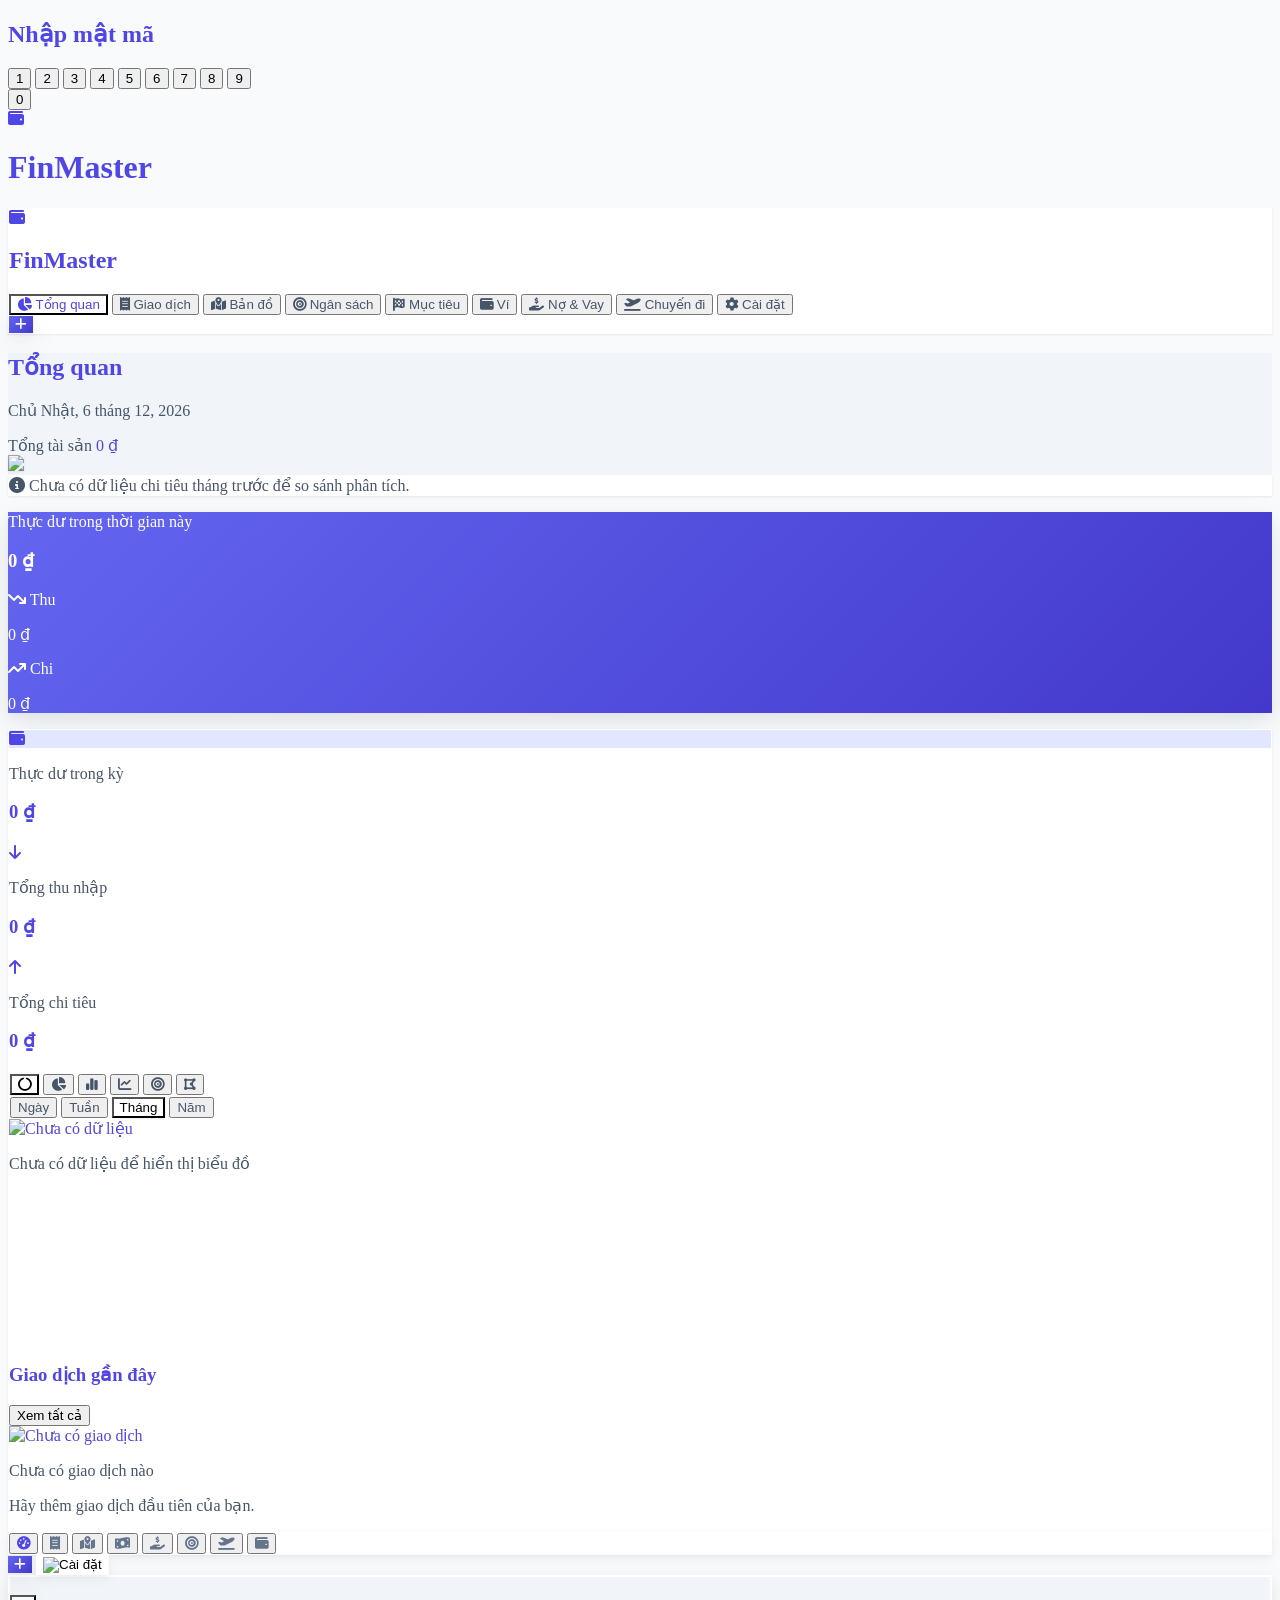
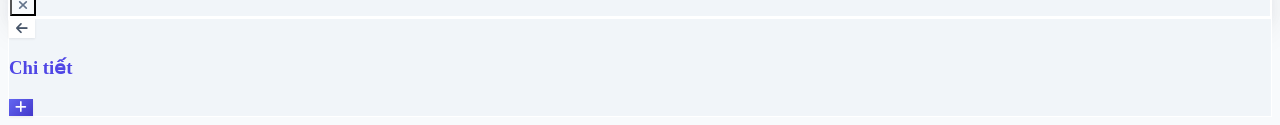
==== commit b32e54ca: "update" ====
--- a/1.html
+++ b/1.html
@@ -8,12 +8,14 @@
     />
     <link rel="manifest" href="manifest.json" />
     <script src="https://cdnjs.cloudflare.com/ajax/libs/localforage/1.10.0/localforage.min.js"></script>
+    <script src="https://cdn.jsdelivr.net/npm/tesseract.js@4/dist/tesseract.min.js"></script>
+    <script src="https://cdn.jsdelivr.net/npm/canvas-confetti@1.6.0/dist/confetti.browser.min.js"></script>
     <meta charset="UTF-8" />
     <meta
       name="viewport"
       content="width=device-width, initial-scale=1.0, maximum-scale=1.0, user-scalable=no"
     />
-    <title>💳 FinMaster Pro</title>
+    <title>FinMaster</title>
 
     <script src="https://cdn.tailwindcss.com"></script>
     <script>
@@ -22,7 +24,10 @@
         theme: {
           extend: {
             colors: {
-              primary: { 500: "#6366f1", 600: "#4f46e5" },
+              primary: {
+                500: "hsl(var(--primary-hue), var(--primary-sat), var(--primary-light))",
+                600: "hsl(var(--primary-hue), var(--primary-sat), 50%)",
+              },
               success: { 500: "#10b981" },
               danger: { 500: "#f43f5e" },
             },
@@ -55,6 +60,7 @@
       rel="stylesheet"
       href="https://cdnjs.cloudflare.com/ajax/libs/font-awesome/6.4.0/css/all.min.css"
     />
+    <link rel="stylesheet" href="theme.css" />
     <link rel="icon" href="data:," />
 
     <script src="https://cdn.jsdelivr.net/npm/chart.js"></script>
@@ -104,17 +110,63 @@
         animation: fadeIn 0.3s;
       }
 
+      /* -- ÁP DỤNG MÀU CHO TOÀN BỘ LỚP BẢN ĐỒ (CẢ NỀN LẪN CHỮ) -- */
+      .leaflet-container {
+        transition: filter 0.5s ease;
+      }
+
+      /* Áp dụng filter cho cái "Map Pane" - nó bao trùm cả ảnh nền và nhãn tên đường */
+      .leaflet-map-pane {
+        transition: filter 0.5s ease;
+        /* Cấu hình filter chuẩn cho việc đổi màu toàn bộ bản đồ */
+        filter: invert(0.9) hue-rotate(calc(var(--primary-hue) * 1deg + 180deg))
+          contrast(1.2);
+      }
+
+      /* Tinh chỉnh riêng cho Dark Mode để tên đường không bị chói */
+      .dark .leaflet-map-pane {
+        /* brightness cao hơn để bù lại nền tối */
+        filter: brightness(1.2) invert(0.9)
+          hue-rotate(calc(var(--primary-hue) * 1deg + 180deg)) contrast(1.2);
+      }
+
+      /* Đảm bảo các lớp chồng lên nhau không bị lỗi hiển thị */
+      .leaflet-tile-pane,
+      .leaflet-overlay-pane,
+      .leaflet-marker-pane {
+        will-change: filter;
+      }
+
       .leaflet-container {
         z-index: 10;
-        border-radius: 1rem;
+
         font-family: inherit;
       }
+      /* --- ÉP MÀU CHO CÁI BAO BÊN NGOÀI POPUP --- */
+      .leaflet-popup-content-wrapper {
+        background-color: var(--bg-card, #ffffff) !important;
+        border-radius: 1.25rem !important; /* Bo tròn đều cho giống form của app */
+        box-shadow: 0 10px 25px -5px rgba(0, 0, 0, 0.1) !important;
+      }
+
+      /* Cái mũi tên nhọn trỏ xuống */
+      .leaflet-popup-tip {
+        background-color: var(--bg-card, #ffffff) !important;
+      }
+
+      /* Tự động ngả màu xám đen khi bật Dark Mode */
       .dark .leaflet-popup-content-wrapper,
       .dark .leaflet-popup-tip {
-        background: #1f2937;
-        color: #f3f4f6;
-      }
-      /* Ép popup Leaflet nhỏ gọn lại theo chuẩn UI */
+        background-color: #1f2937 !important; /* bg-gray-800 */
+        border: 1px solid #374151 !important; /* Viền mỏng cho sang */
+        color: #f3f4f6 !important;
+      }
+
+      /* Căn chỉnh lại cái nút X tắt popup cho cân đối */
+      .leaflet-container a.leaflet-popup-close-button {
+        color: #9ca3af !important;
+        padding: 12px 12px 0 0 !important;
+      }
       .leaflet-popup-content {
         margin: 14px 16px 12px 16px !important;
         width: max-content !important;
@@ -126,10 +178,42 @@
         color: #9ca3af !important;
         padding: 4px 6px 0 0 !important;
       }
+
+      /* Tút lại giao diện cục gộp điểm (Cluster) */
+      .marker-cluster-small,
+      .marker-cluster-medium,
+      .marker-cluster-large {
+        background-color: transparent !important;
+      }
+      .marker-cluster div {
+        background: linear-gradient(
+          135deg,
+          var(--primary-hue, #4f46e5),
+          #8b5cf6
+        ) !important;
+        color: white !important;
+        font-weight: 900 !important;
+        font-size: 14px !important;
+        border: 3px solid white;
+        box-shadow:
+          0 4px 6px -1px rgba(0, 0, 0, 0.1),
+          0 2px 4px -1px rgba(0, 0, 0, 0.06);
+        display: flex;
+        align-items: center;
+        justify-content: center;
+        border-radius: 50% !important;
+        width: 36px !important;
+        height: 36px !important;
+        margin-left: 2px;
+        margin-top: 2px;
+      }
+      .dark .marker-cluster div {
+        border-color: #1f2937; /* Đổi viền trắng thành đen xám khi Dark mode */
+      }
     </style>
   </head>
   <body
-    class="bg-gray-50 dark:bg-gray-900 transition-colors duration-300 font-sans text-gray-800 dark:text-gray-100 h-screen w-screen overflow-hidden flex"
+    class="custom-bg-body dark:bg-gray-900 transition-colors duration-300 font-sans custom-text dark:text-gray-100 h-screen w-screen overflow-hidden flex"
   >
     <div
       id="login-overlay"
@@ -137,7 +221,6 @@
     >
       <h2 class="text-white text-xl font-medium mb-12">Nhập mật mã</h2>
 
-      <!-- Hiển thị các chấm mật mã -->
       <div id="pin-dots" class="flex gap-4 mb-12">
         <div class="w-4 h-4 rounded-full border border-white/50"></div>
         <div class="w-4 h-4 rounded-full border border-white/50"></div>
@@ -147,7 +230,6 @@
         <div class="w-4 h-4 rounded-full border border-white/50"></div>
       </div>
 
-      <!-- Bàn phím số -->
       <div class="grid grid-cols-3 gap-6 mb-8">
         <button
           onclick="pressPin(1)"
@@ -238,7 +320,7 @@
     </div>
 
     <aside
-      class="hidden md:flex w-72 bg-white dark:bg-gray-800 border-r border-gray-100 dark:border-gray-800 flex-col z-30 shadow-sm"
+      class="hidden md:flex w-72 custom-bg-card dark:bg-gray-800 border-r border custom-border dark:border-gray-800 flex-col z-30 custom-shadow-sm"
     >
       <div class="p-8 flex items-center gap-3 shrink-0">
         <div
@@ -256,7 +338,7 @@
       <div class="p-6 shrink-0">
         <button
           onclick="handleFabClick()"
-          class="absolute -top-16 right-2 w-12 h-12 bg-primary-600 hover:bg-primary-700 text-white rounded-full shadow-lg flex items-center justify-center text-xl transition-transform active:scale-90"
+          class="absolute -top-16 right-2 w-12 h-12 custom-primary rounded-full custom-shadow-lg flex items-center justify-center text-xl transition-transform active:scale-90"
         >
           <i class="fa-solid fa-plus"></i>
         </button>
@@ -265,27 +347,26 @@
 
     <main class="flex-1 flex flex-col h-full relative w-full overflow-hidden">
       <header
-        class="bg-white/80 dark:bg-gray-900/80 backdrop-blur-md z-20 px-6 py-4 flex items-center justify-between shrink-0 sticky top-0"
+        id="main-header"
+        class="custom-bg-header dark:bg-gray-900/80 backdrop-blur-md z-20 px-6 py-4 hidden md:flex items-center justify-between absolute top-0 left-0 right-0 transition-transform duration-300"
       >
+        <!-- Giữ nguyên nội dung bên trong header cũ của ông (chỉ ẩn trên mobile nhờ class hidden md:flex) -->
         <div>
-          <h2 id="header-title" class="text-2xl font-black tracking-tight">
+          <h2
+            id="header-title"
+            class="text-2xl font-black tracking-tight custom-text"
+          >
             Tổng quan
           </h2>
           <p
-            class="text-sm text-gray-500 dark:text-gray-400 font-medium mt-0.5"
+            class="text-sm custom-text-secondary dark:text-gray-400 font-medium mt-0.5"
             id="header-date"
           ></p>
         </div>
         <div class="flex items-center gap-3">
-          <input
-            type="month"
-            id="global-month"
-            onchange="updateAllViews()"
-            class="py-2 px-3 bg-gray-100 dark:bg-gray-800 border-none rounded-xl shadow-sm focus:ring-2 focus:ring-primary-500 font-medium outline-none text-sm w-36 sm:w-40"
-          />
           <div class="hidden sm:flex flex-col items-end mr-2">
             <span
-              class="text-xs text-gray-500 font-medium uppercase tracking-wider"
+              class="text-xs custom-text-secondary font-medium uppercase tracking-wider"
               >Tổng tài sản</span
             >
             <span
@@ -296,24 +377,29 @@
           </div>
           <img
             id="header-avatar"
-            src="https://encrypted-tbn0.gstatic.com/images?q=tbn:ANd9GcTm2Q8HDZlI4wJw4xVePqZy9ZoMdB1A71AdLjLGT8Qn1w&s=10"
+            src="https://img.magnific.com/vector-mien-phi/hinh-minh-hoa-cau-be-toc-do-tuoi-cuoi_1308-176664.jpg?semt=ais_hybrid&w=740&q=80"
             onclick="switchView('settings')"
-            class="w-10 h-10 rounded-full object-cover aspect-square border-2 border-primary-200 dark:border-gray-700 cursor-pointer shadow-sm"
-            alt="Avatar"
+            class="w-10 h-10 rounded-full object-cover aspect-square border-2 border-primary-200 dark:border-gray-700 cursor-pointer custom-shadow-sm"
           />
         </div>
       </header>
 
       <div
-        class="flex-1 overflow-y-auto p-4 md:p-8 pb-32 md:pb-8 relative"
         id="main-scroll-area"
+        class="flex-1 overflow-y-auto px-4 pb-32 md:px-8 md:pb-8 relative w-full h-full"
       >
+        <!-- Spacer cho desktop (h-28), Spacer cho mobile (h-6 cho đỡ sát lề trên) -->
+        <div
+          id="header-spacer"
+          class="hidden md:block h-28 w-full shrink-0"
+        ></div>
+        <div class="md:hidden h-8 w-full shrink-0"></div>
         <div
           id="view-dashboard"
           class="view-section active space-y-6 max-w-7xl mx-auto"
         >
           <div
-            class="md:hidden bg-gradient-to-br from-gray-900 to-gray-800 dark:from-primary-600 dark:to-purple-700 rounded-3xl p-6 text-white shadow-xl shadow-gray-900/20 dark:shadow-primary-500/20 relative overflow-hidden"
+            class="md:hidden custom-gradient from-gray-900 to-gray-800 dark:from-primary-600 dark:to-purple-700 rounded-3xl p-6 text-white custom-shadow-lg shadow-gray-900/20 dark:shadow-primary-500/20 relative overflow-hidden"
           >
             <div
               class="absolute top-0 right-0 -mr-8 -mt-8 w-32 h-32 rounded-full bg-white/10 blur-2xl"
@@ -323,7 +409,7 @@
             </p>
             <h3
               id="dash-balance-mobile"
-              class="text-4xl font-black mb-6 tracking-tight"
+              class="text-4xl font-black mb-6 tracking-tight text-white"
             >
               0 ₫
             </h3>
@@ -335,7 +421,9 @@
                   <i class="fa-solid fa-arrow-trend-down text-success-500"></i>
                   Thu
                 </p>
-                <p id="dash-income-mobile" class="font-bold text-sm">0 ₫</p>
+                <p id="dash-income-mobile" class="font-bold text-sm text-white">
+                  0 ₫
+                </p>
               </div>
               <div
                 class="flex-1 bg-white/10 rounded-2xl p-3 backdrop-blur-sm border border-white/10"
@@ -343,32 +431,46 @@
                 <p class="text-white/60 text-xs mb-1 flex items-center gap-1">
                   <i class="fa-solid fa-arrow-trend-up text-danger-500"></i> Chi
                 </p>
-                <p id="dash-expense-mobile" class="font-bold text-sm">0 ₫</p>
+                <p
+                  id="dash-expense-mobile"
+                  class="font-bold text-sm text-white"
+                >
+                  0 ₫
+                </p>
               </div>
             </div>
           </div>
 
           <div class="hidden md:grid grid-cols-3 gap-6">
             <div
-              class="bg-white dark:bg-gray-800 p-6 rounded-3xl shadow-sm border border-gray-100 dark:border-gray-800"
+              class="custom-bg-card dark:bg-gray-800 p-6 rounded-3xl custom-shadow-sm border custom-border dark:border-gray-800"
             >
               <div
-                class="w-12 h-12 rounded-2xl bg-primary-50 dark:bg-primary-500/10 text-primary-500 flex items-center justify-center text-xl mb-4"
+                class="w-12 h-12 rounded-2xl custom-bg-primary-soft dark:bg-primary-500/10 text-primary-500 flex items-center justify-center text-xl mb-4"
               >
                 <i class="fa-solid fa-wallet"></i>
               </div>
-              <p class="text-sm text-gray-500 font-medium">Thực dư trong kỳ</p>
-              <h3 id="dash-balance" class="text-3xl font-black mt-1">0 ₫</h3>
+              <p class="text-sm custom-text-secondary font-medium">
+                Thực dư trong kỳ
+              </p>
+              <h3
+                id="dash-balance"
+                class="text-3xl font-black mt-1 custom-text"
+              >
+                0 ₫
+              </h3>
             </div>
             <div
-              class="bg-white dark:bg-gray-800 p-6 rounded-3xl shadow-sm border border-gray-100 dark:border-gray-800"
+              class="custom-bg-card dark:bg-gray-800 p-6 rounded-3xl custom-shadow-sm border custom-border dark:border-gray-800"
             >
               <div
                 class="w-12 h-12 rounded-2xl bg-success-50 dark:bg-success-500/10 text-success-500 flex items-center justify-center text-xl mb-4"
               >
                 <i class="fa-solid fa-arrow-down"></i>
               </div>
-              <p class="text-sm text-gray-500 font-medium">Tổng thu nhập</p>
+              <p class="text-sm custom-text-secondary font-medium">
+                Tổng thu nhập
+              </p>
               <h3
                 id="dash-income"
                 class="text-3xl font-black mt-1 text-success-500"
@@ -377,14 +479,16 @@
               </h3>
             </div>
             <div
-              class="bg-white dark:bg-gray-800 p-6 rounded-3xl shadow-sm border border-gray-100 dark:border-gray-800"
+              class="custom-bg-card dark:bg-gray-800 p-6 rounded-3xl custom-shadow-sm border custom-border dark:border-gray-800"
             >
               <div
                 class="w-12 h-12 rounded-2xl bg-danger-50 dark:bg-danger-500/10 text-danger-500 flex items-center justify-center text-xl mb-4"
               >
                 <i class="fa-solid fa-arrow-up"></i>
               </div>
-              <p class="text-sm text-gray-500 font-medium">Tổng chi tiêu</p>
+              <p class="text-sm custom-text-secondary font-medium">
+                Tổng chi tiêu
+              </p>
               <h3
                 id="dash-expense"
                 class="text-3xl font-black mt-1 text-danger-500"
@@ -396,64 +500,112 @@
 
           <div class="grid grid-cols-1 lg:grid-cols-3 gap-6">
             <div
-              class="lg:col-span-2 bg-white dark:bg-gray-800 p-6 rounded-3xl shadow-sm border border-gray-100 dark:border-gray-800"
+              class="lg:col-span-2 custom-bg-card dark:bg-gray-800 p-6 rounded-3xl custom-shadow-sm border custom-border dark:border-gray-800"
             >
               <div class="flex justify-between items-center mb-4">
-                <h3 class="font-bold text-lg">Cơ cấu chi tiêu</h3>
-                <!-- Đưa 3 nút chọn loại biểu đồ lên ngang hàng với Tiêu đề -->
-                <div class="flex bg-gray-100 dark:bg-gray-700 p-1 rounded-xl">
-                  <button
-                    onclick="setChartType('doughnut')"
-                    id="btn-chart-doughnut"
-                    class="p-1.5 rounded-lg text-gray-500 transition-colors"
+                <div class="flex items-center justify-center w-full">
+                  <!-- <div
+                    class="relative custom-bg-input dark:bg-gray-700 p-1 rounded-xl border custom-border items-center"
                   >
-                    <i class="fa-solid fa-chart-pie"></i>
-                  </button>
-                  <button
-                    onclick="setChartType('bar')"
-                    id="btn-chart-bar"
-                    class="p-1.5 rounded-lg text-gray-500 transition-colors"
+                    <input
+                      type="date"
+                      id="dash-date-picker"
+                      onchange="updateAllViews()"
+                      class="bg-transparent text-xs font-bold custom-text-secondary outline-none w-[105px] h-full"
+                    />
+                  </div> -->
+                  <!-- Các nút chart cũ của ông -->
+
+                  <!-- <div class="flex custom-bg-input dark:bg-gray-700 p-1 rounded-xl custom-border border">
+                    <button onclick="setChartType('doughnut')" id="btn-chart-doughnut" class="p-1.5 rounded-lg custom-text-secondary transition-colors"><i class="fa-solid fa-chart-pie"></i></button>
+                    <button onclick="setChartType('bar')" id="btn-chart-bar" class="p-1.5 rounded-lg custom-text-secondary transition-colors"><i class="fa-solid fa-chart-simple"></i></button>
+                    <button onclick="setChartType('line')" id="btn-chart-line" class="p-1.5 rounded-lg custom-text-secondary transition-colors"><i class="fa-solid fa-chart-line"></i></button>
+                    <button onclick="setChartType('line')" id="btn-chart-line" class="p-1.5 rounded-lg custom-text-secondary transition-colors"><i class="fa-solid fa-chart-line"></i></button>
+                    <button onclick="setChartType('line')" id="btn-chart-line" class="p-1.5 rounded-lg custom-text-secondary transition-colors"><i class="fa-solid fa-chart-line"></i></button>
+                    <button onclick="setChartType('line')" id="btn-chart-line" class="p-1.5 rounded-lg custom-text-secondary transition-colors"><i class="fa-solid fa-chart-line"></i></button>
+                  </div> -->
+                  <div
+                    class="flex custom-bg-input dark:bg-gray-700 p-1 rounded-xl gap-3 custom-border border"
                   >
-                    <i class="fa-solid fa-chart-simple"></i>
-                  </button>
-                  <button
-                    onclick="setChartType('line')"
-                    id="btn-chart-line"
-                    class="p-1.5 rounded-lg text-gray-500 transition-colors"
-                  >
-                    <i class="fa-solid fa-chart-line"></i>
-                  </button>
+                    <button
+                      onclick="setChartType('doughnut')"
+                      id="btn-chart-doughnut"
+                      class="p-1.5 rounded-lg custom-text-secondary transition-colors"
+                      title="Doughnut"
+                    >
+                      <i class="fa-solid fa-circle-notch"></i>
+                    </button>
+                    <button
+                      onclick="setChartType('pie')"
+                      id="btn-chart-pie"
+                      class="p-1.5 rounded-lg custom-text-secondary transition-colors"
+                      title="Pie"
+                    >
+                      <i class="fa-solid fa-chart-pie"></i>
+                    </button>
+                    <button
+                      onclick="setChartType('bar')"
+                      id="btn-chart-bar"
+                      class="p-1.5 rounded-lg custom-text-secondary transition-colors"
+                      title="Bar"
+                    >
+                      <i class="fa-solid fa-chart-simple"></i>
+                    </button>
+                    <button
+                      onclick="setChartType('line')"
+                      id="btn-chart-line"
+                      class="p-1.5 rounded-lg custom-text-secondary transition-colors"
+                      title="Line"
+                    >
+                      <i class="fa-solid fa-chart-line"></i>
+                    </button>
+                    <button
+                      onclick="setChartType('polarArea')"
+                      id="btn-chart-polarArea"
+                      class="p-1.5 rounded-lg custom-text-secondary transition-colors"
+                      title="Polar Area"
+                    >
+                      <i class="fa-solid fa-bullseye"></i>
+                    </button>
+                    <button
+                      onclick="setChartType('radar')"
+                      id="btn-chart-radar"
+                      class="p-1.5 rounded-lg custom-text-secondary transition-colors"
+                      title="Radar"
+                    >
+                      <i class="fa-solid fa-draw-polygon"></i>
+                    </button>
+                  </div>
                 </div>
               </div>
-              <!-- Đưa 4 nút thời gian xuống dòng dưới, kéo giãn đều ra (flex-1) -->
               <div
-                class="flex bg-gray-100 dark:bg-gray-700 p-1 rounded-xl mb-4 w-full"
+                class="flex items-center w-full justify-center custom-bg-input dark:bg-gray-700 p-1 rounded-xl mb-4 border custom-border"
               >
                 <button
                   onclick="setDashTime('day')"
                   id="btn-time-day"
-                  class="flex-1 py-1.5 rounded-lg text-sm font-bold text-gray-500 transition-colors"
+                  class="flex-1 py-1.5 rounded-lg text-sm font-bold custom-text-secondary transition-colors"
                 >
                   Ngày
                 </button>
                 <button
                   onclick="setDashTime('week')"
                   id="btn-time-week"
-                  class="flex-1 py-1.5 rounded-lg text-sm font-bold text-gray-500 transition-colors"
+                  class="flex-1 py-1.5 rounded-lg text-sm font-bold custom-text-secondary transition-colors"
                 >
                   Tuần
                 </button>
                 <button
                   onclick="setDashTime('month')"
                   id="btn-time-month"
-                  class="flex-1 py-1.5 rounded-lg text-sm font-bold text-gray-500 transition-colors"
+                  class="flex-1 py-1.5 rounded-lg text-sm font-bold custom-text-secondary transition-colors"
                 >
                   Tháng
                 </button>
                 <button
                   onclick="setDashTime('year')"
                   id="btn-time-year"
-                  class="flex-1 py-1.5 rounded-lg text-sm font-bold text-gray-500 transition-colors"
+                  class="flex-1 py-1.5 rounded-lg text-sm font-bold custom-text-secondary transition-colors"
                 >
                   Năm
                 </button>
@@ -463,10 +615,10 @@
               </div>
             </div>
             <div
-              class="bg-white dark:bg-gray-800 p-6 rounded-3xl shadow-sm border border-gray-100 dark:border-gray-800 flex flex-col"
+              class="custom-bg-card dark:bg-gray-800 p-6 rounded-3xl custom-shadow-sm border custom-border dark:border-gray-800 flex flex-col"
             >
               <div class="flex justify-between items-center mb-6">
-                <h3 class="font-bold text-lg">Giao dịch gần đây</h3>
+                <h3 class="font-bold text-lg custom-text">Giao dịch gần đây</h3>
                 <button
                   onclick="switchView('transactions')"
                   class="text-sm text-primary-500 font-medium hover:underline"
@@ -486,19 +638,30 @@
           id="view-transactions"
           class="view-section space-y-6 max-w-5xl mx-auto"
         >
-          <div class="flex flex-col sm:flex-row gap-3">
+          <div
+            id="tx-search-bar"
+            class="flex flex-col sm:flex-row gap-3 transition-all duration-300 z-[15] pb-1"
+          >
             <div class="relative flex-1 flex items-center">
               <i
-                class="fa-solid fa-magnifying-glass absolute left-4 text-gray-400"
+                class="fa-solid fa-magnifying-glass absolute left-4 custom-icon z-20 pointer-events-none"
               ></i>
               <input
                 type="text"
                 id="filter-search"
-                oninput="renderTransactions()"
-                placeholder="Tìm..."
-                class="w-full pl-11 pr-12 py-3.5 bg-white dark:bg-gray-800 border-none rounded-2xl shadow-sm focus:ring-2 focus:ring-primary-500 font-medium outline-none"
+                oninput="handleSearchInput(this.value)"
+                onfocus="
+                  if (this.value)
+                    document
+                      .getElementById('search-autocomplete')
+                      .classList.remove('hidden');
+                "
+                placeholder="Tìm giao dịch, thu, chi..."
+                autocomplete="off"
+                class="w-full pl-11 pr-12 py-3.5 custom-bg-card dark:bg-gray-800 border custom-border rounded-2xl custom-shadow-sm custom-focus font-medium outline-none custom-text relative z-10"
               />
 
+              <!-- Nút Phễu Lọc Ngày Cũ -->
               <button
                 id="filter-btn"
                 onclick="
@@ -506,40 +669,84 @@
                     .getElementById('filter-dropdown')
                     .classList.toggle('hidden')
                 "
-                class="absolute right-3 p-2 text-gray-400 hover:text-primary-500"
+                class="absolute right-3 p-2 custom-icon hover:text-primary-500 z-10"
               >
                 <i class="fa-solid fa-filter"></i>
               </button>
 
+              <!-- BẢNG KẾT QUẢ GỢI Ý (GIỐNG YOUTUBE) -->
+              <div
+                id="search-autocomplete"
+                class="hidden absolute top-16 left-0 right-0 custom-bg-card dark:bg-gray-800 rounded-2xl shadow-2xl border custom-border dark:border-gray-700 z-[60] max-h-[60vh] overflow-y-auto p-2"
+              ></div>
+
               <div
                 id="filter-dropdown"
-                class="hidden absolute right-0 top-14 w-36 bg-white dark:bg-gray-800 rounded-2xl shadow-xl border border-gray-100 dark:border-gray-700 z-50 p-2"
+                class="hidden absolute right-0 top-14 w-52 custom-bg-card dark:bg-gray-800 rounded-2xl shadow-xl border custom-border dark:border-gray-700 z-50 p-2"
               >
-                <button
-                  onclick="setTxFilter('all')"
-                  class="block w-full text-left px-4 py-2 hover:bg-gray-100 dark:hover:bg-gray-700 rounded-lg text-sm font-bold"
-                >
-                  Tất cả
-                </button>
-                <button
-                  onclick="setTxFilter('today')"
-                  class="block w-full text-left px-4 py-2 hover:bg-gray-100 dark:hover:bg-gray-700 rounded-lg text-sm font-bold"
-                >
-                  Hôm nay
-                </button>
-                <button
-                  onclick="setTxFilter('yesterday')"
-                  class="block w-full text-left px-4 py-2 hover:bg-gray-100 dark:hover:bg-gray-700 rounded-lg text-sm font-bold"
-                >
-                  Hôm qua
-                </button>
+                <!-- Header -->
+
+                <!-- Date Picker -->
+                <div class="px-3 py-3">
+                  <label
+                    class="text-[10px] font-bold text-gray-400 uppercase flex items-center gap-1 mb-2"
+                  >
+                    <i class="fa-regular fa-calendar"></i>
+                    Chọn ngày
+                  </label>
+
+                  <div
+                    class="flex items-center gap-2 custom-bg-input border custom-border rounded-xl px-3 py-2"
+                  >
+                    <input
+                      type="date"
+                      id="tx-date-picker"
+                      onchange="setTxFilter('date')"
+                      class="w-full bg-transparent text-sm font-bold custom-text outline-none"
+                    />
+                  </div>
+                </div>
+
+                <!-- Divider -->
+                <div
+                  class="border-t custom-border dark:border-gray-700 my-1"
+                ></div>
+
+                <!-- Quick Filter -->
+                <div class="space-y-1">
+                  <button
+                    onclick="setTxFilter('all')"
+                    class="flex items-center gap-3 w-full text-left px-3 py-2.5 hover:bg-gray-100 dark:hover:bg-gray-700 rounded-xl text-sm font-bold custom-text transition"
+                  >
+                    <i class="fa-solid fa-layer-group w-5 text-blue-500"></i>
+                    <span>Tất cả</span>
+                  </button>
+
+                  <button
+                    onclick="setTxFilter('today')"
+                    class="flex items-center gap-3 w-full text-left px-3 py-2.5 hover:bg-gray-100 dark:hover:bg-gray-700 rounded-xl text-sm font-bold custom-text transition"
+                  >
+                    <i class="fa-solid fa-sun w-5 text-amber-500"></i>
+                    <span>Hôm nay</span>
+                  </button>
+
+                  <button
+                    onclick="setTxFilter('yesterday')"
+                    class="flex items-center gap-3 w-full text-left px-3 py-2.5 hover:bg-gray-100 dark:hover:bg-gray-700 rounded-xl text-sm font-bold custom-text transition"
+                  >
+                    <i
+                      class="fa-solid fa-clock-rotate-left w-5 text-violet-500"
+                    ></i>
+                    <span>Hôm qua</span>
+                  </button>
+                </div>
               </div>
             </div>
           </div>
 
-          <div id="tx-summary" class="grid grid-cols-2 gap-3 mb-1">
+          <div id="tx-summary" class="grid grid-cols-2 gap-3 mb-0.5">
             <div
-              class="bg-emerald-50 dark:bg-emerald-900/20 p-3 rounded-2xl border border-emerald-100 dark:border-emerald-800 shadow-sm"
+              class="bg-emerald-300 dark:bg-emerald-900/20 p-3 rounded-2xl border border-emerald-100 dark:border-emerald-800 custom-shadow-sm"
             >
               <p
                 class="text-[10px] text-emerald-600 dark:text-emerald-400 font-bold uppercase tracking-wider"
@@ -555,7 +762,7 @@
             </div>
 
             <div
-              class="bg-rose-50 dark:bg-rose-900/20 p-3 rounded-2xl border border-rose-100 dark:border-rose-800 shadow-sm"
+              class="bg-rose-300 dark:bg-rose-900/20 p-3 rounded-2xl border border-rose-100 dark:border-rose-800 custom-shadow-sm"
             >
               <p
                 class="text-[10px] text-rose-600 dark:text-rose-400 font-bold uppercase tracking-wider"
@@ -572,14 +779,18 @@
           </div>
 
           <div
-            class="bg-white dark:bg-gray-800 rounded-3xl shadow-sm overflow-hidden border border-gray-100 dark:border-gray-800"
+            class="custom-bg-card dark:bg-gray-800 rounded-3xl custom-shadow-sm overflow-hidden border custom-border dark:border-gray-800"
           >
+            <div id="tx-list-container" class="border custom-border"></div>
             <div
-              id="tx-list-container"
-              class="divide-y divide-gray-50 dark:divide-gray-800/50"
-            ></div>
-            <div id="tx-empty" class="hidden p-12 text-center text-gray-400">
-              <div class="text-5xl mb-4 opacity-50">👻</div>
+              id="tx-empty"
+              class="hidden p-12 text-center custom-text-secondary"
+            >
+              <img
+                src="https://cdn-icons-png.flaticon.com/512/7466/7466073.png"
+                alt="Không có dữ liệu"
+                class="w-24 h-24 mx-auto mb-3 opacity-70 select-none pointer-events-none"
+              />
               <p class="font-medium">Không tìm thấy giao dịch nào.</p>
             </div>
           </div>
@@ -587,7 +798,7 @@
 
         <div
           id="view-map"
-          class="view-section absolute inset-0 z-10 overflow-hidden bg-gray-100 dark:bg-gray-900"
+          class="view-section absolute inset-0 z-10 overflow-hidden custom-bg-body dark:bg-gray-900"
         >
           <div id="map-container" class="absolute inset-0 z-10"></div>
 
@@ -606,19 +817,19 @@
                       .getElementById('map-mode-menu')
                       .classList.toggle('hidden')
                   "
-                  class="w-10 h-10 rounded-full bg-white/95 dark:bg-gray-800/95 backdrop-blur-xl shadow-lg border border-gray-100 dark:border-gray-700 flex items-center justify-center text-primary-600 active:scale-90 transition-transform"
+                  class="w-10 h-10 rounded-full custom-bg-card dark:bg-gray-800/95 backdrop-blur-xl custom-shadow-sm border custom-border dark:border-gray-700 flex items-center justify-center text-primary-600 active:scale-90 transition-transform"
                 >
                   <i class="fa-solid fa-layer-group"></i>
                 </button>
                 <div
                   id="map-mode-menu"
-                  class="hidden absolute top-12 right-0 bg-white dark:bg-gray-800 rounded-3xl shadow-2xl border border-gray-100 dark:border-gray-700 p-3 w-32 z-50 max-h-[60vh] overflow-y-auto"
+                  class="hidden absolute top-12 right-0 custom-bg-card dark:bg-gray-800 rounded-3xl custom-shadow-lg border custom-border dark:border-gray-700 p-3 w-32 z-50 max-h-[60vh] overflow-y-auto"
                 >
                   <div class="grid grid-cols-2 gap-2 mb-4">
                     <button
                       onclick="setMapMode('marker')"
                       id="btn-mode-marker"
-                      class="p-3 rounded-2xl bg-primary-50 dark:bg-gray-700 text-primary-600 dark:text-primary-400 text-lg"
+                      class="p-3 rounded-2xl custom-bg-primary-soft dark:bg-gray-700 text-primary-600 dark:text-primary-400 text-lg"
                     >
                       <i class="fa-solid fa-location-dot"></i>
                     </button>
@@ -697,18 +908,20 @@
           <button
             id="btn-spatial-query"
             onclick="openModal('buffer')"
-            class="absolute top-20 right-4 w-10 h-10 bg-white/95 dark:bg-gray-800/95 backdrop-blur-md rounded-full shadow-lg border border-gray-100 dark:border-gray-700 flex items-center justify-center text-primary-600 dark:text-primary-400 text-sm z-20 active:scale-90 transition-all pointer-events-auto"
+            class="absolute top-20 right-4 w-10 h-10 custom-bg-card dark:bg-gray-800/95 backdrop-blur-md rounded-full custom-shadow-sm border custom-border dark:border-gray-700 flex items-center justify-center text-primary-600 dark:text-primary-400 text-sm z-20 active:scale-90 transition-all pointer-events-auto"
           >
             <i class="fa-solid fa-draw-polygon"></i>
           </button>
 
           <div
             id="spatial-result"
-            class="hidden absolute bottom-40 lg:bottom-16 left-4 right-20 lg:w-80 bg-white/95 dark:bg-gray-800/95 backdrop-blur-md p-4 rounded-2xl shadow-2xl border-l-4 border-primary-500 z-30 pointer-events-auto"
+            class="hidden absolute bottom-40 lg:bottom-16 left-4 right-20 lg:w-80 custom-bg-card dark:bg-gray-800/95 backdrop-blur-md p-4 rounded-2xl custom-shadow-lg border-l-4 border-primary-500 z-30 pointer-events-auto"
           >
             <div class="flex justify-between items-start">
               <div>
-                <p class="text-sm font-bold text-gray-500 dark:text-gray-400">
+                <p
+                  class="text-sm font-bold custom-text-secondary dark:text-gray-400"
+                >
                   Tổng chi tiêu vùng khoanh
                 </p>
                 <h4
@@ -717,13 +930,16 @@
                 >
                   0 ₫
                 </h4>
-                <p id="spatial-count" class="text-xs text-gray-500 mt-1">
+                <p
+                  id="spatial-count"
+                  class="text-xs custom-text-secondary mt-1"
+                >
                   <i class="fa-solid fa-hashtag"></i> 0 giao dịch
                 </p>
               </div>
               <button
                 onclick="closeSpatialQuery()"
-                class="text-gray-400 hover:text-danger-500 bg-gray-100 dark:bg-gray-700 w-6 h-6 rounded-full flex items-center justify-center"
+                class="custom-text-secondary hover:text-danger-500 custom-bg-input dark:bg-gray-700 w-6 h-6 rounded-full flex items-center justify-center"
               >
                 <i class="fa-solid fa-xmark"></i>
               </button>
@@ -733,29 +949,29 @@
           <button
             id="btn-satellite"
             onclick="toggleSatellite()"
-            class="absolute bottom-60 right-6 w-12 h-12 bg-white/95 dark:bg-gray-800/95 backdrop-blur-md rounded-full shadow-[0_8px_30px_rgba(0,0,0,0.12)] border border-gray-100 dark:border-gray-700 flex items-center justify-center text-primary-600 dark:text-primary-400 text-xl z-20 active:scale-90 transition-all pointer-events-auto"
+            class="absolute bottom-60 right-6 w-12 h-12 custom-bg-card dark:bg-gray-800/95 backdrop-blur-md rounded-full custom-shadow border custom-border dark:border-gray-700 flex items-center justify-center text-primary-600 dark:text-primary-400 text-xl z-20 active:scale-90 transition-all pointer-events-auto"
           >
             <i class="fa-solid fa-earth-asia"></i>
           </button>
           <button
             onclick="myMap.locate({ setView: true, maxZoom: 15 })"
-            class="absolute bottom-40 right-6 w-12 h-12 bg-primary-600 text-white rounded-full shadow-[0_8px_30px_rgba(99,102,241,0.5)] flex items-center justify-center text-lg z-20 active:scale-90 transition-transform pointer-events-auto"
+            class="absolute bottom-40 right-6 w-12 h-12 custom-primary rounded-full custom-shadow flex items-center justify-center text-lg z-20 active:scale-90 transition-transform pointer-events-auto"
           >
             <i class="fa-solid fa-location-crosshairs"></i>
           </button>
 
           <div
             id="map-stats-panel"
-            class="hidden absolute bottom-28 lg:bottom-8 left-4 right-4 lg:right-auto lg:w-80 bg-white/95 dark:bg-gray-800/95 backdrop-blur-md p-5 rounded-3xl shadow-2xl border border-white/40 dark:border-gray-700/50 z-30 pointer-events-auto flex-col max-h-[35vh] lg:max-h-[40vh]"
+            class="hidden absolute bottom-28 lg:bottom-8 left-4 right-4 lg:right-auto lg:w-80 custom-bg-card dark:bg-gray-800/95 backdrop-blur-md p-5 rounded-3xl custom-shadow-lg border custom-border dark:border-gray-700/50 z-30 pointer-events-auto flex-col max-h-[35vh] lg:max-h-[40vh]"
           >
             <div class="flex justify-between items-center mb-4">
-              <h3 class="font-bold text-lg flex items-center gap-2">
+              <h3 class="font-bold text-lg flex items-center gap-2 custom-text">
                 <i class="fa-solid fa-chart-pie text-primary-500"></i> Thống kê
                 khu vực
               </h3>
               <button
                 onclick="setMapMode('marker')"
-                class="text-gray-400 hover:text-danger-500 w-8 h-8 rounded-full bg-gray-100 dark:bg-gray-700 flex justify-center items-center"
+                class="custom-text-secondary hover:text-danger-500 w-8 h-8 rounded-full custom-bg-input dark:bg-gray-700 flex justify-center items-center"
               >
                 <i class="fa-solid fa-xmark"></i>
               </button>
@@ -767,76 +983,108 @@
           </div>
         </div>
 
-        <div id="view-budgets" class="view-section space-y-6 max-w-5xl mx-auto">
+        <div
+          id="view-budgets"
+          class="view-section space-y-6 max-w-5xl mx-auto pt-10"
+        >
           <div
             id="budgets-container"
             class="grid grid-cols-1 md:grid-cols-2 gap-5"
           ></div>
         </div>
 
-        <div id="view-goals" class="view-section space-y-6 max-w-5xl mx-auto">
+        <div
+          id="view-goals"
+          class="view-section space-y-6 max-w-5xl mx-auto pt-10"
+        >
+          <div class="flex justify-between items-center px-2">
+            <button
+              onclick="openTrophyRoom()"
+              class="px-4 py-2 custom-gradient w-full flex items-center justify-center from-amber-400 to-orange-500 text-white font-bold rounded-xl hover:scale-105 active:scale-95 transition-all flex items-center gap-2"
+            >
+              <i class="fa-solid fa-trophy"></i>
+            </button>
+          </div>
           <div
             id="goals-container"
             class="grid grid-cols-1 md:grid-cols-2 gap-5"
           ></div>
         </div>
 
-        <div id="view-wallets" class="view-section space-y-6 max-w-6xl mx-auto">
+        <div
+          id="view-wallets"
+          class="view-section space-y-6 max-w-6xl mx-auto pt-10"
+        >
           <div
             id="wallets-container"
             class="grid grid-cols-1 sm:grid-cols-2 lg:grid-cols-3 gap-5"
           ></div>
         </div>
 
-        <!-- VIEW QUẢN LÝ NỢ -->
         <div
           id="view-debts"
-          class="view-section space-y-6 max-w-5xl mx-auto hidden"
+          class="view-section space-y-6 max-w-5xl mx-auto hidden pt-6"
         >
-          <!-- Form thêm khoản nợ nhanh -->
-
-          <!-- Danh sách các khoản nợ -->
-          <div class="grid grid-cols-1 md:grid-cols-2 gap-6">
-            <div>
-              <h4
-                class="font-black text-sm text-gray-400 uppercase tracking-wider mb-3"
-              >
-                🚨 Khoản nợ chưa xử lý
-              </h4>
-              <div id="active-debts-list" class="space-y-3"></div>
-            </div>
-            <div>
-              <h4
-                class="font-black text-sm text-gray-400 uppercase tracking-wider mb-3"
-              >
-                ✅ Nhật ký đã tất toán
-              </h4>
-              <div id="settled-debts-list" class="space-y-3 opacity-60"></div>
-            </div>
+          <!-- Thanh điều hướng Tab -->
+          <div
+            class="flex custom-bg-input dark:bg-gray-700 p-1.5 rounded-2xl mb-2 border custom-border"
+          >
+            <button
+              id="tab-debt-lend"
+              onclick="switchDebtTab('lend')"
+              class="flex-1 py-3 text-sm font-bold rounded-xl transition-all custom-primary custom-shadow-sm text-white"
+            >
+              Cho vay
+            </button>
+            <button
+              id="tab-debt-borrow"
+              onclick="switchDebtTab('borrow')"
+              class="flex-1 py-3 text-sm font-bold rounded-xl transition-all custom-text-secondary hover:brightness-95"
+            >
+              Đi vay
+            </button>
+            <button
+              id="tab-debt-history"
+              onclick="switchDebtTab('history')"
+              class="flex-1 py-3 text-sm font-bold rounded-xl transition-all custom-text-secondary hover:brightness-95"
+            >
+              Lịch sử
+            </button>
           </div>
+
+          <!-- Khu vực hiển thị danh sách nợ -->
+          <div id="debts-content-list" class="space-y-4 pb-10"></div>
         </div>
 
+        <div
+          id="view-trips"
+          class="view-section space-y-6 max-w-5xl mx-auto hidden pt-6"
+        >
+          <div class="flex justify-between items-center px-2"></div>
+          <div id="trips-container" class="space-y-4 pb-10 px-2"></div>
+        </div>
         <div
           id="view-settings"
           class="view-section max-w-3xl mx-auto space-y-6"
         >
           <div
-            class="bg-white dark:bg-gray-800 rounded-3xl shadow-sm p-6 sm:p-8 border border-gray-100 dark:border-gray-800"
+            class="custom-bg-card dark:bg-gray-800 rounded-3xl custom-shadow-sm p-6 sm:p-8 border custom-border dark:border-gray-800"
           >
-            <h4 class="font-bold text-lg mb-6 flex items-center gap-2">
+            <h4
+              class="font-bold text-lg mb-6 flex items-center gap-2 custom-text"
+            >
               <i class="fa-solid fa-user-astronaut text-primary-500"></i> Hồ sơ
-              cá nhân
             </h4>
             <div class="flex items-center gap-6">
               <div class="relative shrink-0">
                 <img
                   id="profile-img"
-                  src="https://ui-avatars.com/api/?name=User&background=6366f1&color=fff"
-                  class="w-20 h-20 sm:w-24 sm:h-24 rounded-full object-cover aspect-square border-4 border-primary-100 dark:border-primary-900/30 shadow-md"
+                  src="https://img.magnific.com/vector-mien-phi/hinh-minh-hoa-cau-be-toc-do-tuoi-cuoi_1308-176664.jpg?semt=ais_hybrid&w=740&q=80"
+                  class="w-20 h-20 sm:w-24 sm:h-24 rounded-full object-cover aspect-square border-4 border-primary-100 dark:border-primary-900/30 custom-shadow-sm"
                 />
                 <button
                   onclick="document.getElementById('avatar-input').click()"
-                  class="absolute bottom-0 right-0 w-8 h-8 bg-primary-600 hover:bg-primary-700 text-white rounded-full flex items-center justify-center shadow-lg transition-transform active:scale-90 border-2 border-white dark:border-gray-800"
+                  class="absolute bottom-0 right-0 w-8 h-8 custom-primary rounded-full flex items-center justify-center custom-shadow transition-transform active:scale-90 border-2 border-white dark:border-gray-800"
                 >
                   <i class="fa-solid fa-camera text-xs"></i>
                 </button>
@@ -851,13 +1099,13 @@
               </div>
               <div>
                 <h3
-                  class="text-xl sm:text-2xl font-black text-gray-900 dark:text-white"
+                  class="text-xl sm:text-2xl font-black custom-text dark:text-white"
                   id="profile-name-disp"
                 >
                   Người dùng
                 </h3>
                 <p
-                  class="text-sm text-gray-500 font-medium mt-1 bg-gray-100 dark:bg-gray-700 px-2 py-1 rounded-md inline-block"
+                  class="text-sm custom-text-secondary font-medium mt-1 custom-bg-input dark:bg-gray-700 px-2 py-1 rounded-md inline-block border custom-border"
                 >
                   FinMaster
                 </p>
@@ -866,16 +1114,16 @@
           </div>
 
           <div
-            class="bg-white dark:bg-gray-800 rounded-3xl shadow-sm p-6 sm:p-8 border border-gray-100 dark:border-gray-800"
+            class="custom-bg-card dark:bg-gray-800 rounded-3xl custom-shadow-sm p-6 sm:p-8 border custom-border dark:border-gray-800"
           >
             <div class="flex justify-between items-center mb-6">
-              <h4 class="font-bold text-lg flex items-center gap-2">
+              <h4 class="font-bold text-lg flex items-center gap-2 custom-text">
                 <i class="fa-solid fa-tags text-primary-500"></i> Quản lý danh
                 mục
               </h4>
               <button
                 onclick="openModal('category')"
-                class="bg-primary-50 dark:bg-primary-900/30 w-8 h-8 bg-primary-600 hover:bg-primary-700 text-white rounded-full shadow-lg flex items-center justify-center text-xl transition-transform active:scale-90 text-primary-600 px-4 py-2 font-bold text-sm hover:bg-primary-100 transition-colors"
+                class="w-8 h-8 custom-primary rounded-full custom-shadow flex items-center justify-center text-xl transition-transform active:scale-90 text-sm"
               >
                 <i class="fa-solid fa-plus"></i>
               </button>
@@ -887,30 +1135,35 @@
           </div>
 
           <div
-            class="bg-white dark:bg-gray-800 rounded-3xl shadow-sm p-6 sm:p-8 border border-gray-100 dark:border-gray-800"
+            class="custom-bg-card dark:bg-gray-800 rounded-3xl custom-shadow-sm p-6 sm:p-8 border custom-border dark:border-gray-800"
           >
-            <h4 class="font-bold text-lg mb-6 flex items-center gap-2">
+            <h4
+              class="font-bold text-lg mb-6 flex items-center gap-2 custom-text"
+            >
               <i class="fa-solid fa-layer-group text-primary-500"></i> Dịch vụ
               khác
             </h4>
-            <div class="grid grid-cols-1 sm:grid-cols-2 gap-4">
+
+            <!-- Grid nút dịch vụ + đổi nền -->
+            <div class="grid grid-cols-2 sm:grid-cols-3 md:grid-cols-5 gap-5">
+              <!-- Random Số -->
               <button
                 onclick="openService('https://tkb04.blogspot.com/', 'Random')"
-                class="flex items-center justify-between p-4 bg-gray-50 dark:bg-gray-700/50 rounded-2xl hover:bg-gray-100 dark:hover:bg-gray-700 transition-colors border border-gray-100 dark:border-gray-700"
+                class="group flex flex-col items-center justify-center gap-2 p-4 dark:bg-gray-700/50 rounded-3xl hover:brightness-95 dark:hover:bg-gray-700 transition-all border custom-border dark:border-gray-700"
+                title="Random Số"
               >
-                <div class="flex items-center gap-3">
-                  <div
-                    class="w-10 h-10 rounded-full bg-blue-100 text-blue-600 flex items-center justify-center text-lg shadow-sm"
-                  >
-                    <i class="fa-solid fa-dice"></i>
-                  </div>
-                  <span class="font-bold text-gray-800 dark:text-gray-200"
-                    >Random Số</span
-                  >
+                <div
+                  class="w-10 h-10 rounded-2xl bg-blue-100 text-blue-600 flex items-center justify-center shadow-md group-hover:scale-110 transition-transform"
+                >
+                  <i class="fa-solid fa-dice"></i>
                 </div>
-                <i class="fa-solid fa-chevron-right text-gray-400"></i>
+                <span
+                  class="text-xs font-medium text-gray-500 dark:text-gray-400"
+                  >Random</span
+                >
               </button>
 
+              <!-- Tác Giả -->
               <button
                 onclick="
                   openService(
@@ -918,82 +1171,391 @@
                     'Tác Giả',
                   )
                 "
-                class="flex items-center justify-between p-4 bg-gray-50 dark:bg-gray-700/50 rounded-2xl hover:bg-gray-100 dark:hover:bg-gray-700 transition-colors border border-gray-100 dark:border-gray-700"
+                class="group flex flex-col items-center justify-center gap-2 p-4 dark:bg-gray-700/50 rounded-3xl hover:brightness-95 dark:hover:bg-gray-700 transition-all border custom-border dark:border-gray-700"
+                title="Tác Giả"
               >
-                <div class="flex items-center gap-3">
-                  <div
-                    class="w-10 h-10 rounded-full bg-red-100 text-red-600 flex items-center justify-center text-lg shadow-sm"
-                  >
-                    <i class="fa-solid fa-user"></i>
+                <div
+                  class="w-10 h-10 rounded-2xl bg-red-100 text-red-600 flex items-center justify-center shadow-md group-hover:scale-110 transition-transform"
+                >
+                  <i class="fa-solid fa-user"></i>
+                </div>
+                <span
+                  class="text-xs font-medium text-gray-500 dark:text-gray-400"
+                  >Tác giả</span
+                >
+              </button>
+
+              <!-- Đổi mã PIN -->
+              <button
+                onclick="openChangePassword()"
+                class="group flex flex-col items-center justify-center gap-2 p-4 dark:bg-gray-700/50 rounded-3xl hover:brightness-95 dark:hover:bg-gray-700 transition-all border custom-border dark:border-gray-700"
+                title="Đổi mã PIN"
+              >
+                <div
+                  class="w-10 h-10 rounded-2xl bg-orange-100 text-orange-600 flex items-center justify-center shadow-md group-hover:scale-110 transition-transform"
+                >
+                  <i class="fa-solid fa-key"></i>
+                </div>
+                <span
+                  class="text-xs font-medium text-gray-500 dark:text-gray-400"
+                  >PIN</span
+                >
+              </button>
+
+              <!-- Bật thông báo -->
+              <button
+                onclick="requestNotificationPermission()"
+                class="group flex flex-col items-center justify-center gap-2 p-4 dark:bg-gray-700/50 rounded-3xl hover:brightness-95 dark:hover:bg-gray-700 transition-all border custom-border dark:border-gray-700"
+                title="Bật thông báo"
+              >
+                <div
+                  class="w-10 h-10 rounded-2xl bg-blue-100 text-blue-600 flex items-center justify-center shadow-md group-hover:scale-110 transition-transform"
+                >
+                  <i class="fa-solid fa-bell"></i>
+                </div>
+                <span
+                  class="text-xs font-medium text-gray-500 dark:text-gray-400"
+                  >Thông báo</span
+                >
+              </button>
+
+              <!-- Đổi ảnh nền -->
+              <button
+                onclick="document.getElementById('bg-image-input').click()"
+                class="group flex flex-col items-center justify-center gap-2 p-4 dark:bg-gray-700/50 rounded-3xl hover:brightness-95 dark:hover:bg-gray-700 transition-all border custom-border dark:border-gray-700 col-span-1"
+                title="Đổi ảnh nền"
+              >
+                <div
+                  class="w-10 h-10 rounded-2xl bg-indigo-100 text-indigo-600 flex items-center justify-center shadow-md group-hover:scale-110 transition-transform"
+                >
+                  <i class="fa-solid fa-image"></i>
+                </div>
+                <span
+                  class="text-xs font-medium text-gray-500 dark:text-gray-400"
+                  >Hình nền</span
+                >
+              </button>
+            </div>
+
+            <input
+              type="file"
+              id="bg-image-input"
+              accept="image/*"
+              class="hidden"
+              onchange="updateBackgroundImage(event)"
+            />
+
+            <!-- Nút Xóa nền -->
+            <div class="flex justify-center mt-4">
+              <button
+                id="btn-remove-bg"
+                onclick="removeBackgroundImage()"
+                class="hidden text-xs bg-red-100 hover:bg-red-200 text-red-600 px-5 py-2 rounded-2xl active:scale-95 transition-all font-medium items-center gap-2"
+              >
+                <i class="fa-solid fa-trash"></i> Xóa nền
+              </button>
+            </div>
+
+            <!-- Chủ đề giao diện -->
+            <div class="mt-8 border-t custom-border dark:border-gray-700 pt-6">
+              <h4 class="font-bold text-lg mb-5 custom-text">
+                🎨 Chủ đề giao diện
+              </h4>
+
+              <div
+                class="grid grid-cols-5 sm:grid-cols-6 md:grid-cols-7 gap-4 place-items-center"
+              >
+                <!-- Các nút màu giữ nguyên -->
+                <button
+                  onclick="changeThemeColor('default', '240')"
+                  class="group relative w-14 h-14 rounded-full bg-indigo-500 border-4 border-white dark:border-gray-900 shadow-lg hover:scale-110 active:scale-95 transition-all duration-300 hover:shadow-indigo-500/50"
+                  title="Default"
+                >
+                  <span
+                    class="absolute inset-2 rounded-full border border-white/40"
+                  ></span>
+                </button>
+
+                <button
+                  onclick="changeThemeColor('theme-red', '0')"
+                  class="group relative w-14 h-14 rounded-full bg-red-500 border-4 border-white dark:border-gray-900 shadow-lg hover:scale-110 active:scale-95 transition-all duration-300 hover:shadow-red-500/50"
+                  title="Red"
+                >
+                  <span
+                    class="absolute inset-2 rounded-full border border-white/40"
+                  ></span>
+                </button>
+
+                <button
+                  onclick="changeThemeColor('theme-green', '160')"
+                  class="group relative w-14 h-14 rounded-full bg-emerald-500 border-4 border-white dark:border-gray-900 shadow-lg hover:scale-110 active:scale-95 transition-all duration-300 hover:shadow-emerald-500/50"
+                  title="Green"
+                >
+                  <span
+                    class="absolute inset-2 rounded-full border border-white/40"
+                  ></span>
+                </button>
+
+                <button
+                  onclick="changeThemeColor('theme-orange', '40')"
+                  class="group relative w-14 h-14 rounded-full bg-amber-500 border-4 border-white dark:border-gray-900 shadow-lg hover:scale-110 active:scale-95 transition-all duration-300 hover:shadow-amber-500/50"
+                  title="Orange"
+                >
+                  <span
+                    class="absolute inset-2 rounded-full border border-white/40"
+                  ></span>
+                </button>
+
+                <button
+                  onclick="changeThemeColor('theme-purple', '271')"
+                  class="group relative w-14 h-14 rounded-full bg-purple-500 border-4 border-white dark:border-gray-900 shadow-lg hover:scale-110 active:scale-95 transition-all duration-300 hover:shadow-purple-500/50"
+                  title="Purple"
+                >
+                  <span
+                    class="absolute inset-2 rounded-full border border-white/40"
+                  ></span>
+                </button>
+
+                <button
+                  onclick="changeThemeColor('theme-cyan', '188')"
+                  class="group relative w-14 h-14 rounded-full bg-cyan-500 border-4 border-white dark:border-gray-900 shadow-lg hover:scale-110 active:scale-95 transition-all duration-300 hover:shadow-cyan-500/50"
+                  title="Cyan"
+                >
+                  <span
+                    class="absolute inset-2 rounded-full border border-white/40"
+                  ></span>
+                </button>
+
+                <button
+                  onclick="changeThemeColor('theme-pink', '326')"
+                  class="group relative w-14 h-14 rounded-full bg-pink-500 border-4 border-white dark:border-gray-900 shadow-lg hover:scale-110 active:scale-95 transition-all duration-300 hover:shadow-pink-500/50"
+                  title="Pink"
+                >
+                  <span
+                    class="absolute inset-2 rounded-full border border-white/40"
+                  ></span>
+                </button>
+
+                <button
+                  onclick="changeThemeColor('theme-spring', '85')"
+                  class="group relative w-14 h-14 rounded-full bg-lime-500 border-4 border-white dark:border-gray-900 shadow-lg hover:scale-110 active:scale-95 transition-all duration-300 hover:shadow-lime-500/50"
+                  title="Spring"
+                >
+                  <span
+                    class="absolute inset-2 rounded-full border border-white/40"
+                  ></span>
+                </button>
+
+                <button
+                  onclick="changeThemeColor('theme-neon', '300')"
+                  class="group relative w-14 h-14 rounded-full bg-fuchsia-500 border-4 border-white dark:border-gray-900 shadow-lg hover:scale-110 active:scale-95 transition-all duration-300 hover:shadow-fuchsia-500/50"
+                  title="Neon"
+                >
+                  <span
+                    class="absolute inset-2 rounded-full border border-white/40"
+                  ></span>
+                </button>
+
+                <button
+                  onclick="changeThemeColor('theme-ocean', '250')"
+                  class="group relative w-14 h-14 rounded-full bg-violet-600 border-4 border-white dark:border-gray-900 shadow-lg hover:scale-110 active:scale-95 transition-all duration-300 hover:shadow-violet-600/50"
+                  title="Ocean"
+                >
+                  <span
+                    class="absolute inset-2 rounded-full border border-white/40"
+                  ></span>
+                </button>
+
+                <button
+                  onclick="changeThemeColor('theme-sunset', '18')"
+                  class="group relative w-14 h-14 rounded-full bg-orange-600 border-4 border-white dark:border-gray-900 shadow-lg hover:scale-110 active:scale-95 transition-all duration-300 hover:shadow-orange-600/50"
+                  title="Sunset"
+                >
+                  <span
+                    class="absolute inset-2 rounded-full border border-white/40"
+                  ></span>
+                </button>
+
+                <button
+                  onclick="changeThemeColor('theme-lavender', '195')"
+                  class="group relative w-14 h-14 rounded-full bg-sky-600 border-4 border-white dark:border-gray-900 shadow-lg hover:scale-110 active:scale-95 transition-all duration-300 hover:shadow-sky-600/50"
+                  title="Lavender"
+                >
+                  <span
+                    class="absolute inset-2 rounded-full border border-white/40"
+                  ></span>
+                </button>
+
+                <button
+                  onclick="changeThemeColor('theme-rosegold', '315')"
+                  class="group relative w-14 h-14 rounded-full bg-pink-500 border-4 border-white dark:border-gray-900 shadow-lg hover:scale-110 active:scale-95 transition-all duration-300 hover:shadow-pink-500/50"
+                  title="Rose Gold"
+                >
+                  <span
+                    class="absolute inset-2 rounded-full border border-white/40"
+                  ></span>
+                </button>
+
+                <button
+                  onclick="changeThemeColor('theme-emerald', '38')"
+                  class="group relative w-14 h-14 rounded-full bg-amber-600 border-4 border-white dark:border-gray-900 shadow-lg hover:scale-110 active:scale-95 transition-all duration-300 hover:shadow-amber-600/50"
+                  title="Emerald"
+                >
+                  <span
+                    class="absolute inset-2 rounded-full border border-white/40"
+                  ></span>
+                </button>
+              </div>
+            </div>
+          </div>
+          <div
+            class="custom-bg-card dark:bg-gray-800 rounded-3xl custom-shadow-sm p-6 sm:p-8 border custom-border dark:border-gray-800"
+          >
+            <h4
+              class="font-bold text-lg mb-6 flex items-center gap-3 custom-text"
+            >
+              <div
+                class="w-10 h-10 rounded-full custom-bg-primary-soft dark:bg-primary-500/20 flex items-center justify-center"
+              >
+                <i class="fa-solid fa-database text-primary-500"></i>
+              </div>
+              <span>Dữ liệu hệ thống</span>
+            </h4>
+
+            <div
+              id="storage-container"
+              class="custom-bg-card dark:bg-gray-800 rounded-3xl custom-shadow-sm p-6 border custom-border dark:border-gray-800 mt-3 mb-3"
+            >
+              <h4 class="font-bold text-lg mb-4 custom-text">
+                Dung lượng sử dụng
+              </h4>
+
+              <div
+                class="h-4 w-full bg-gray-200 dark:bg-gray-700 rounded-full overflow-hidden flex mb-4"
+              >
+                <div
+                  id="bar-images"
+                  class="h-full bg-orange-500 transition-all duration-500"
+                  style="width: 0%"
+                ></div>
+                <div
+                  id="bar-data"
+                  class="h-full bg-blue-500 transition-all duration-500"
+                  style="width: 0%"
+                ></div>
+              </div>
+
+              <div class="space-y-3">
+                <div class="flex items-center justify-between">
+                  <div class="flex items-center gap-2">
+                    <div
+                      class="w-3 h-3 rounded-full bg-gray-300 dark:bg-gray-600"
+                    ></div>
+                    <span class="text-sm font-medium custom-text"
+                      >Còn trống</span
+                    >
                   </div>
-                  <span class="font-bold text-gray-800 dark:text-gray-200"
-                    >Tác giả</span
+                  <span
+                    id="text-free-size"
+                    class="font-bold text-sm custom-text-secondary"
+                    >0 MB</span
                   >
                 </div>
-                <i class="fa-solid fa-chevron-right text-gray-400"></i>
-              </button>
-
-              <button
-                onclick="toggleDarkMode()"
-                class="flex items-center justify-between p-4 bg-gray-50 dark:bg-gray-700/50 rounded-2xl hover:bg-gray-100 dark:hover:bg-gray-700 transition-colors border border-gray-100 dark:border-gray-700"
-              >
-                <div class="flex items-center gap-3">
-                  <div
-                    class="w-10 h-10 rounded-full bg-gray-800 dark:bg-gray-100 text-white dark:text-gray-900 flex items-center justify-center text-lg shadow-sm"
-                  >
-                    <i id="theme-icon" class="fa-solid fa-moon"></i>
+                <div class="flex items-center justify-between">
+                  <div class="flex items-center gap-2">
+                    <div class="w-3 h-3 rounded-full bg-orange-500"></div>
+                    <span class="text-sm font-medium custom-text"
+                      >Hình ảnh</span
+                    >
                   </div>
-                  <span class="font-bold text-gray-800 dark:text-gray-200"
-                    >Giao diện Tối/Sáng</span
+                  <span id="text-img-size" class="font-bold text-sm custom-text"
+                    >0 MB</span
                   >
                 </div>
-                <i class="fa-solid fa-circle-half-stroke text-gray-400"></i>
-              </button>
-              <button
-                onclick="openChangePassword()"
-                class="flex items-center justify-between p-4 bg-gray-50 dark:bg-gray-700/50 rounded-2xl hover:bg-gray-100 dark:hover:bg-gray-700 transition-colors border border-gray-100 dark:border-gray-700"
-              >
-                <div class="flex items-center gap-3">
-                  <div
-                    class="w-10 h-10 rounded-full bg-orange-100 text-orange-600 flex items-center justify-center text-lg"
-                  >
-                    <i class="fa-solid fa-key"></i>
+                <div class="flex items-center justify-between">
+                  <div class="flex items-center gap-2">
+                    <div class="w-3 h-3 rounded-full bg-blue-500"></div>
+                    <span class="text-sm font-medium custom-text"
+                      >Dữ liệu (Số/Chữ)</span
+                    >
                   </div>
-                  <span class="font-bold text-gray-800 dark:text-gray-200"
-                    >Đổi mã PIN</span
+                  <span
+                    id="text-data-size"
+                    class="font-bold text-sm custom-text"
+                    >0 MB</span
                   >
                 </div>
-                <i class="fa-solid fa-chevron-right text-gray-400"></i>
+              </div>
+            </div>
+
+            <div class="grid grid-cols-1 sm:grid-cols-2 gap-4">
+              <button
+                onclick="exportToExcel()"
+                class="flex items-center gap-4 p-4 rounded-2xl custom-bg-input dark:bg-gray-700/50 border custom-border dark:border-gray-700 hover:bg-green-50 transition-all"
+              >
+                <div
+                  class="w-10 h-10 rounded-full bg-green-200 text-white flex items-center justify-center shadow-md"
+                >
+                  <i class="fa-solid fa-file-excel text-green-700"></i>
+                </div>
+
+                <div class="text-left">
+                  <p class="font-bold text-green-700 dark:text-green-400">
+                    Xuất Excel
+                  </p>
+                  <p class="text-xs custom-text-secondary dark:text-gray-400">
+                    Tải dữ liệu về máy
+                  </p>
+                </div>
+              </button>
+
+              <button
+                onclick="clearAllData()"
+                class="flex items-center gap-4 p-4 rounded-2xl custom-bg-input dark:bg-gray-700/50 border custom-border dark:border-gray-700 hover:bg-red-50 transition-all"
+              >
+                <div
+                  class="w-10 h-10 rounded-full bg-red-200 text-white flex items-center justify-center shadow-md"
+                >
+                  <i class="fa-solid fa-database text-red-700"></i>
+                </div>
+
+                <div class="text-left">
+                  <p class="font-bold text-red-700 dark:text-red-400">
+                    Xóa toàn bộ
+                  </p>
+                  <p class="text-xs custom-text-secondary dark:text-gray-400">
+                    Xóa tất cả dữ liệu
+                  </p>
+                </div>
+              </button>
+
+              <button
+                onclick="cleanOldImages()"
+                class="flex items-center gap-4 p-4 rounded-2xl custom-bg-input dark:bg-gray-700/50 border custom-border dark:border-gray-700 hover:bg-orange-50 transition-all"
+              >
+                <div
+                  class="w-10 h-10 rounded-full bg-orange-300 text-white flex items-center justify-center shadow-md"
+                >
+                  <i class="fa-solid fa-images text-orange-700"></i>
+                </div>
+
+                <div class="text-left">
+                  <p class="font-bold text-orange-700 dark:text-orange-400">
+                    Xóa ảnh cũ
+                  </p>
+                  <p class="text-xs custom-text-secondary dark:text-gray-400">
+                    Dọn ảnh không sử dụng
+                  </p>
+                </div>
               </button>
             </div>
           </div>
           <div
-            class="bg-white dark:bg-gray-800 rounded-3xl shadow-sm p-6 sm:p-8 border border-gray-100 dark:border-gray-800"
+            class="custom-bg-card dark:bg-gray-800 rounded-3xl custom-shadow-sm p-6 sm:p-8 border custom-border dark:border-gray-800"
           >
-            <h4 class="font-bold text-lg mb-6 flex items-center gap-2">
-              <i class="fa-solid fa-database text-primary-500"></i> Dữ liệu hệ
-              thống
-            </h4>
-            <div class="grid grid-cols-1 sm:grid-cols-2 gap-4">
-              <button
-                onclick="exportToExcel()"
-                class="flex items-center justify-center gap-2 p-4 bg-success-50 dark:bg-success-500/10 text-success-600 dark:text-success-400 rounded-2xl hover:bg-success-100 font-bold transition-colors border border-success-200 dark:border-success-700/50"
-              >
-                <i class="fa-solid fa-file-excel text-xl"></i> Tải xuống Excel
-              </button>
-              <button
-                onclick="clearAllData()"
-                class="flex items-center justify-center gap-2 p-4 bg-danger-50 dark:bg-danger-500/10 text-danger-600 dark:text-danger-400 rounded-2xl hover:bg-danger-100 font-bold transition-colors border border-danger-200 dark:border-danger-700/50"
-              >
-                <i class="fa-solid fa-trash-can text-xl"></i> Xóa toàn bộ dữ
-                liệu
-              </button>
-            </div>
-          </div>
-          <div
-            class="bg-white dark:bg-gray-800 rounded-3xl shadow-sm p-6 sm:p-8 border border-gray-100 dark:border-gray-800"
-          >
-            <h4 class="font-bold text-lg mb-6 flex items-center gap-2">
+            <h4
+              class="font-bold text-lg mb-6 flex items-center gap-2 custom-text"
+            >
               <i class="fa-solid fa-clock-rotate-left text-primary-500"></i>
               Nhật ký hoạt động
             </h4>
@@ -1007,53 +1569,65 @@
     </main>
 
     <div
-      class="md:hidden fixed bottom-6 left-4 right-4 z-40 flex items-center gap-2"
+      id="mobile-bottom-bar"
+      class="md:hidden fixed bottom-6 left-4 right-4 z-40 flex items-center gap-2 transition-transform duration-300"
     >
       <nav
-        class="flex-1 bg-white dark:bg-gray-800 rounded-full shadow-[0_8px_30px_rgb(0,0,0,0.12)] border border-gray-100 dark:border-gray-700 flex items-center h-14 px-2 overflow-x-auto whitespace-nowrap scrollbar-hide"
+        class="flex-1 custom-bg-navbar dark:bg-gray-800 rounded-full custom-shadow border custom-border dark:border-gray-700 flex items-center h-14 px-2 overflow-x-auto whitespace-nowrap scrollbar-hide"
         id="mobile-nav-pill"
       ></nav>
 
       <button
         onclick="handleFabClick()"
-        class="absolute -top-16 right-2 w-12 h-12 bg-primary-600 hover:bg-primary-700 text-white rounded-full shadow-lg flex items-center justify-center text-xl shrink-0"
+        class="absolute -top-16 right-2 w-12 h-12 custom-primary rounded-full custom-shadow-lg flex items-center justify-center text-xl shrink-0"
       >
         <i class="fa-solid fa-plus"></i>
       </button>
 
       <button
         onclick="switchView('settings')"
-        class="w-14 h-14 bg-white dark:bg-gray-800 rounded-full shadow-[0_8px_30px_rgb(0,0,0,0.12)] border border-gray-100 dark:border-gray-700 flex items-center justify-center shrink-0"
+        class="w-14 h-14 custom-bg-navbar dark:bg-gray-800 rounded-full custom-shadow border custom-border dark:border-gray-700 flex items-center justify-center shrink-0 p-1"
       >
-        <i class="fa-solid fa-gear text-gray-500 dark:text-gray-400"></i>
+        <!-- Thay icon bánh răng bằng ảnh Avatar -->
+        <img
+          id="nav-avatar"
+          src="https://ui-avatars.com/api/?name=User&background=6366f1&color=fff"
+          class="w-full h-full rounded-full object-cover border-2 border-transparent active:border-primary-500 transition-all"
+          alt="Cài đặt"
+        />
       </button>
     </div>
 
     <div
       id="global-modal"
-      class="hidden fixed inset-0 z-50 flex items-end md:items-center justify-center bg-black/60 backdrop-blur-sm transition-opacity"
+      class="hidden fixed inset-0 z-[80] flex items-end md:items-center justify-center bg-black/60 backdrop-blur-sm transition-opacity"
     >
       <div class="absolute inset-0" onclick="closeModal()"></div>
+
       <div
-        class="relative bg-white dark:bg-gray-900 w-full max-w-lg md:rounded-3xl rounded-t-[2rem] shadow-2xl flex flex-col max-h-[90vh] md:max-h-[85vh] animate-slideUpSheet md:animate-popIn"
+        class="relative custom-bg-header w-full max-w-lg md:rounded-3xl rounded-t-[2rem] custom-shadow-lg flex flex-col max-h-[90vh] md:max-h-[85vh] animate-slideUpSheet md:animate-popIn border custom-border"
       >
         <div class="w-full flex justify-center pt-3 pb-1 md:hidden">
-          <div
-            class="w-12 h-1.5 bg-gray-300 dark:bg-gray-700 rounded-full"
-          ></div>
+          <div class="w-12 h-1.5 bg-gray-300 rounded-full"></div>
         </div>
+
         <div
-          class="flex justify-between items-center px-6 py-4 border-b border-gray-100 dark:border-gray-800 shrink-0"
+          class="flex justify-between items-center px-6 py-4 border-b custom-border shrink-0"
         >
-          <h3 id="modal-title" class="font-black text-xl"></h3>
+          <h3 id="modal-title" class="font-black text-xl custom-text"></h3>
+
           <button
             onclick="closeModal()"
-            class="w-8 h-8 flex items-center justify-center rounded-full bg-gray-100 dark:bg-gray-800 text-gray-500 hover:bg-gray-200"
+            class="w-8 h-8 flex items-center justify-center rounded-full custom-bg-body custom-icon hover:brightness-95 transition-all"
           >
             <i class="fa-solid fa-xmark"></i>
           </button>
         </div>
-        <div id="modal-body" class="p-6 overflow-y-auto custom-scrollbar"></div>
+
+        <div
+          id="modal-body"
+          class="p-6 overflow-y-auto custom-scrollbar custom-bg-modal"
+        ></div>
       </div>
     </div>
 
@@ -1166,11 +1740,12 @@
         budgets: [],
         goals: JSON.parse(JSON.stringify(DEFAULT_GOALS)),
         debts: [],
+        trips: [],
         logs: [],
         darkMode: false,
         currentView: "dashboard",
         dashFilter: { time: "month", chart: "doughnut" },
-        userProfile: { name: "Nguyễn Duy Kiệt", avatar: "" },
+        userProfile: { name: "Đại Ka", avatar: "" },
       };
 
       let chartInstance = null;
@@ -1183,7 +1758,8 @@
         poiLayerGroup = null;
 
       let currentMapMode = "marker",
-        currentMapCategory = "all";
+        currentMapCategory = "all",
+        currentMapTripId = null;
 
       const generateId = () => Math.random().toString(36).substr(2, 9);
       const getToday = () => {
@@ -1241,13 +1817,18 @@
       }
 
       function getSelectedMonth() {
-        const globalMonth = document.getElementById("global-month");
-        if (globalMonth && globalMonth.value) {
-          const [year, month] = globalMonth.value.split("-");
-          return { m: parseInt(month) - 1, y: parseInt(year) };
+        // Lấy ngày từ ô Date Picker mới của Dashboard
+        const dashDate = document.getElementById("dash-date-picker");
+        if (dashDate && dashDate.value) {
+          const [year, month, day] = dashDate.value.split("-");
+          return {
+            d: parseInt(day),
+            m: parseInt(month) - 1,
+            y: parseInt(year),
+          };
         }
         const now = new Date();
-        return { m: now.getMonth(), y: now.getFullYear() };
+        return { d: now.getDate(), m: now.getMonth(), y: now.getFullYear() };
       }
 
       function updateAllViews() {
@@ -1267,12 +1848,153 @@
         renderDashboard();
       };
 
+      function initScrollHideUI() {
+        let lastScrollTop = 0;
+        const scrollArea = document.getElementById("main-scroll-area");
+        const header = document.getElementById("main-header");
+        const bottomBar = document.getElementById("mobile-bottom-bar");
+
+        if (!scrollArea) return;
+
+        scrollArea.addEventListener(
+          "scroll",
+          () => {
+            const st = scrollArea.scrollTop;
+            const searchBar = document.getElementById("tx-search-bar");
+
+            // Xử lý khi cuộn lên sát trên cùng
+            if (st <= 0) {
+              header?.classList.remove("-translate-y-full");
+              bottomBar?.classList.remove("translate-y-24");
+              if (searchBar) {
+                searchBar.classList.remove("sticky", "top-4", "drop-shadow-xl");
+              }
+              lastScrollTop = st;
+              return;
+            }
+
+            // Lướt xuống (Nội dung trượt lên trên)
+            if (st > lastScrollTop && st > 50) {
+              // 1. Ẩn Header và Bottom Nav
+              header?.classList.add("-translate-y-full");
+              bottomBar?.classList.add("translate-y-24");
+
+              // 2. Ép thanh tìm kiếm dính lên trên cùng làm Header mới
+              if (searchBar && state.currentView === "transactions") {
+                searchBar.classList.add(
+                  "sticky",
+                  "top-2",
+
+                  "z-50",
+                );
+              }
+            }
+            // Lướt lên (Nội dung trượt xuống dưới)
+            else if (st < lastScrollTop) {
+              // 1. Hiện lại Header và Bottom Nav
+              header?.classList.remove("-translate-y-full");
+              bottomBar?.classList.remove("translate-y-24");
+
+              // 2. Gỡ dính, trả thanh tìm kiếm về vị trí cũ trong danh sách
+              if (searchBar) {
+                searchBar.classList.remove(
+                  "sticky",
+                  "top-2",
+                  "drop-shadow-xl",
+                  "z-50",
+                  "custom-bg-body",
+                );
+              }
+            }
+
+            lastScrollTop = st;
+          },
+          { passive: true },
+        );
+      }
+
+      function initGlobalSwipe() {
+        let touchStartX = 0;
+        let touchStartY = 0;
+        let touchEndX = 0;
+        let touchEndY = 0;
+
+        // Sắp xếp thứ tự các tab đúng y như trên thanh điều hướng để vuốt cho mượt
+        const SWIPE_VIEWS = [
+          "dashboard",
+          "transactions",
+          "map",
+          "budgets",
+          "debts",
+          "goals",
+          "trips",
+          "wallets",
+          "settings",
+        ];
+
+        document.addEventListener(
+          "touchstart",
+          (e) => {
+            touchStartX = e.changedTouches[0].screenX;
+            touchStartY = e.changedTouches[0].screenY;
+          },
+          { passive: true },
+        );
+
+        document.addEventListener(
+          "touchend",
+          (e) => {
+            touchEndX = e.changedTouches[0].screenX;
+            touchEndY = e.changedTouches[0].screenY;
+            handleGlobalSwipe(e);
+          },
+          { passive: true },
+        );
+
+        function handleGlobalSwipe(e) {
+          // 1. Chặn: Nếu đang mở Modal nhập liệu hoặc Frame dịch vụ thì không cho vuốt
+          const modal = document.getElementById("global-modal");
+          if (modal && !modal.classList.contains("hidden")) return;
+          const overlay = document.getElementById("service-overlay");
+          if (overlay && !overlay.classList.contains("translate-y-full"))
+            return;
+
+          // 2. Chặn: Nếu đang ở tab Bản đồ hoặc ngón tay đang đè lên bản đồ
+          if (state.currentView === "map" || e.target.closest("#map-container"))
+            return;
+
+          // 3. Chặn: Nếu ngón tay đang đè lên thẻ có tính năng "Vuốt để xóa" (.swipe-item)
+          if (e.target.closest(".swipe-item")) return;
+
+          // Tính toán độ dài của cú vuốt
+          const diffX = touchStartX - touchEndX;
+          const diffY = touchStartY - touchEndY;
+
+          // Điều kiện: Vuốt ngang đủ dài (> 60px) và không bị vuốt chéo lên/xuống quá nhiều (< 50px)
+          if (Math.abs(diffX) > 60 && Math.abs(diffY) < 50) {
+            const currentIndex = SWIPE_VIEWS.indexOf(state.currentView);
+            if (currentIndex === -1) return;
+
+            if (diffX > 0) {
+              // Vuốt từ Phải sang Trái (Swipe Left) => Mở tab TIẾP THEO
+              if (currentIndex < SWIPE_VIEWS.length - 1) {
+                switchView(SWIPE_VIEWS[currentIndex + 1]);
+              }
+            } else {
+              // Vuốt từ Trái sang Phải (Swipe Right) => Trở về tab TRƯỚC ĐÓ
+              if (currentIndex > 0) {
+                switchView(SWIPE_VIEWS[currentIndex - 1]);
+              }
+            }
+          }
+        }
+      }
+
       async function initApp() {
         const splash = document.getElementById("splash-screen");
 
         try {
           // --- 1. CHUYỂN NHÀ DỮ LIỆU (Migration) ---
-          // Kiểm tra xem máy ông còn dữ liệu cũ ở localStorage không, có thì bốc sang nhà mới
           const oldData = localStorage.getItem("finmaster_data");
           if (oldData) {
             await localforage.setItem("finmaster_data", JSON.parse(oldData));
@@ -1293,6 +2015,8 @@
           const savedData = await localforage.getItem("finmaster_data");
           if (savedData) {
             state.debts = savedData.debts || [];
+            state.badges = savedData.badges || [];
+            state.trips = savedData.trips || [];
             state.transactions = savedData.transactions || [];
             state.wallets =
               savedData.wallets || JSON.parse(JSON.stringify(DEFAULT_WALLETS));
@@ -1306,6 +2030,9 @@
             if (savedData.dashFilter) state.dashFilter = savedData.dashFilter;
             if (savedData.userProfile)
               state.userProfile = savedData.userProfile;
+            if (savedData.currentTheme)
+              state.currentTheme = savedData.currentTheme;
+            if (savedData.primaryHue) state.primaryHue = savedData.primaryHue;
           }
 
           const savedSettings = await localforage.getItem("finmaster_settings");
@@ -1323,10 +2050,12 @@
             day: "numeric",
           });
 
-        const now = new Date();
-        const gm = document.getElementById("global-month");
-        if (gm)
-          gm.value = `${now.getFullYear()}-${String(now.getMonth() + 1).padStart(2, "0")}`;
+        // THAY BẰNG ĐOẠN NÀY
+        const todayStr = getToday().split("T")[0];
+        const dashDate = document.getElementById("dash-date-picker");
+        const txDate = document.getElementById("tx-date-picker");
+        if (dashDate) dashDate.value = todayStr;
+        if (txDate) txDate.value = todayStr;
 
         applyTheme();
         renderNav();
@@ -1344,6 +2073,13 @@
         if (typeof processRecurringTransactions === "function") {
           processRecurringTransactions();
         }
+        if (typeof updateStorageStats === "function") updateStorageStats();
+        if (typeof checkAllNotifications === "function")
+          checkAllNotifications();
+
+        initScrollHideUI();
+        applyBackgroundImage();
+        initGlobalSwipe();
       }
 
       function saveData() {
@@ -1352,11 +2088,15 @@
           wallets: state.wallets,
           categories: state.categories,
           budgets: state.budgets,
+          trips: state.trips,
           goals: state.goals,
+          badges: state.badges || [],
           logs: state.logs,
           dashFilter: state.dashFilter,
           userProfile: state.userProfile,
           debts: state.debts,
+          currentTheme: state.currentTheme, // Thêm dòng này
+          primaryHue: state.primaryHue,
         };
 
         // localforage lưu ngầm dưới IndexedDB
@@ -1384,20 +2124,55 @@
       function toggleDarkMode() {
         state.darkMode = !state.darkMode;
         applyTheme();
+        applyBackgroundImage();
         saveData();
         if (state.currentView === "dashboard") renderDashboard();
       }
 
       function applyTheme() {
+        const themeIcon = document.getElementById("theme-icon");
+
         if (state.darkMode) {
           document.documentElement.classList.add("dark");
-          document.getElementById("theme-icon").className =
-            "fa-solid fa-sun text-yellow-400 text-lg";
+          // Kiểm tra xem có icon không rồi mới đổi
+          if (themeIcon) {
+            themeIcon.className = "fa-solid fa-sun text-yellow-400 text-lg";
+          }
         } else {
           document.documentElement.classList.remove("dark");
-          document.getElementById("theme-icon").className =
-            "fa-solid fa-moon text-lg text-gray-500";
-        }
+          // Kiểm tra xem có icon không rồi mới đổi
+          if (themeIcon) {
+            themeIcon.className = "fa-solid fa-moon text-lg text-gray-500";
+          }
+        }
+
+        if (state.primaryHue) {
+          document.documentElement.style.setProperty(
+            "--primary-hue",
+            state.primaryHue,
+          );
+        }
+
+        document.body.classList.remove(
+          "theme-red",
+          "theme-green",
+          "theme-orange",
+          "theme-pink",
+          "theme-cyan",
+          "theme-purple",
+          "theme-spring",
+          "theme-neon",
+          "theme-ocean",
+          "theme-sunset",
+          "theme-lavender",
+          "theme-rosegold",
+          "theme-emerald",
+        );
+
+        if (state.currentTheme && state.currentTheme !== "default") {
+          document.body.classList.add(state.currentTheme);
+        }
+
         if (typeof updateMapBaseLayer === "function") updateMapBaseLayer();
       }
 
@@ -1414,17 +2189,18 @@
         { id: "goals", icon: "fa-flag-checkered", label: "Mục tiêu" },
         { id: "wallets", icon: "fa-wallet", label: "Ví", desktopOnly: true },
         { id: "debts", icon: "fa-hand-holding-dollar", label: "Nợ & Vay" },
+        { id: "trips", icon: "fa-plane-departure", label: "Chuyến đi" },
         { id: "settings", icon: "fa-gear", label: "Cài đặt" },
       ];
 
       function renderNav() {
         document.getElementById("desktop-nav").innerHTML = NAV_ITEMS.map(
           (item) => `
-                <button onclick="switchView('${item.id}')" id="nav-desk-${item.id}" class="w-full flex items-center gap-3 px-4 py-3.5 rounded-2xl transition-all duration-200 text-left font-medium ${state.currentView === item.id ? "bg-gray-100 dark:bg-gray-700/50 text-gray-900 dark:text-white font-bold" : "text-gray-500 hover:bg-gray-50 dark:hover:bg-gray-800/50"}">
-                  <i class="fa-solid ${item.icon} w-6 text-center ${state.currentView === item.id ? "text-primary-500" : ""}"></i>
-                  <span>${item.label}</span>
-                </button>
-              `,
+                      <button onclick="switchView('${item.id}')" id="nav-desk-${item.id}" class="w-full flex items-center gap-3 px-4 py-3.5 rounded-2xl transition-all duration-200 text-left font-medium ${state.currentView === item.id ? "custom-bg-input dark:bg-gray-700/50 custom-text dark:text-white font-bold" : "custom-text-secondary hover:bg-gray-50 dark:hover:bg-gray-800/50"}">
+                        <i class="fa-solid ${item.icon} w-6 text-center ${state.currentView === item.id ? "text-primary-500" : ""}"></i>
+                        <span>${item.label}</span>
+                      </button>
+                    `,
         ).join("");
 
         const pillItems = [
@@ -1434,25 +2210,19 @@
           { id: "budgets", icon: "fa-money-bill-wave" },
           { id: "debts", icon: "fa-hand-holding-dollar" },
           { id: "goals", icon: "fa-bullseye" },
+          { id: "trips", icon: "fa-plane-departure" },
           { id: "wallets", icon: "fa-wallet" },
         ];
         let pillHtml = "";
         pillItems.forEach((item) => {
           const isActive = state.currentView === item.id;
-          // w-12 và shrink-0 giúp icon nằm dàn hàng ngang mà không bị bóp méo khi lướt
           pillHtml += `
-    <button onclick="switchView('${item.id}')" class="flex flex-col items-center justify-center w-12 h-full shrink-0 transition-transform active:scale-90">
-      <i class="fa-solid ${item.icon} text-[20px] transition-colors duration-200 ${isActive ? "text-[#3b82f6]" : "text-[#283143] dark:text-gray-400"}"></i>
-    </button>`;
+          <button onclick="switchView('${item.id}')" class="flex flex-col items-center justify-center w-12 h-full shrink-0 transition-transform active:scale-90">
+            <i class="fa-solid ${item.icon} text-[20px] transition-colors duration-200 ${isActive ? "text-[#3b82f6] custom-icon-active" : "custom-icon"}"></i>
+          </button>`;
         });
         const navPill = document.getElementById("mobile-nav-pill");
         if (navPill) navPill.innerHTML = pillHtml;
-
-        const circleBtn = document.getElementById("mobile-nav-circle");
-        if (circleBtn) {
-          const isSettings = state.currentView === "settings";
-          circleBtn.innerHTML = `<i class="fa-solid fa-gear text-[22px] transition-colors duration-200 ${isSettings ? "text-[#3b82f6]" : "text-[#283143] dark:text-gray-400"}"></i>`;
-        }
       }
 
       function switchView(viewId) {
@@ -1460,6 +2230,41 @@
         const targetNav = NAV_ITEMS.find((i) => i.id === viewId);
         document.getElementById("header-title").innerText =
           targetNav?.label || "FinMaster";
+
+        // --- LOGIC ẨN/HIỆN HEADER TẠI ĐÂY ---
+        const header = document.getElementById("main-header");
+        const spacer = document.getElementById("header-spacer");
+
+        // Khai báo các view muốn ẩn header
+        const noHeaderViews = [
+          "map",
+          "budgets",
+          "debts",
+          "goals",
+          "wallets",
+          "trips",
+        ];
+
+        if (noHeaderViews.includes(viewId)) {
+          // Ẩn hoàn toàn trên cả Desktop và Mobile
+          header.classList.add("hidden");
+          header.classList.remove("md:flex", "flex");
+          if (spacer) {
+            spacer.classList.add("hidden");
+            spacer.classList.remove("md:block", "block");
+          }
+        } else {
+          // Ở tab Tổng quan, Giao dịch: Hiện trên Desktop (md:flex), nhưng VẪN ẨN trên Mobile (hidden)
+          header.classList.add("hidden", "md:flex");
+          header.classList.remove("flex"); // Phải xóa chữ flex trơn đi thì mobile mới ẩn được
+
+          if (spacer) {
+            spacer.classList.add("hidden", "md:block");
+            spacer.classList.remove("block");
+          }
+        }
+        // -----------------------------------
+
         document
           .querySelectorAll(".view-section")
           .forEach((el) => el.classList.remove("active"));
@@ -1473,6 +2278,7 @@
         if (viewId === "map") initMap();
         if (viewId === "budgets") renderBudgets();
         if (viewId === "goals") renderGoals();
+        if (viewId === "trips") renderTrips();
         if (viewId === "wallets") renderWallets();
         if (viewId === "settings") renderSettings();
         updateGlobalHeader();
@@ -1483,20 +2289,31 @@
           state.wallets.reduce((acc, w) => acc + w.balance, 0),
         );
         document.getElementById("header-balance").innerText = bal;
-      }
-
-      function updateAvatar(e) {
+
+        const avatarUrl =
+          state.userProfile.avatar ||
+          "https://img.magnific.com/vector-mien-phi/hinh-minh-hoa-cau-be-toc-do-tuoi-cuoi_1308-176664.jpg?semt=ais_hybrid&w=740&q=80";
+
+        // Update cả Header (cho Desktop) và Bottom Nav (cho Mobile)
+        const hAvt = document.getElementById("header-avatar");
+        const navAvt = document.getElementById("nav-avatar");
+        if (hAvt) hAvt.src = avatarUrl;
+        if (navAvt) navAvt.src = avatarUrl;
+      }
+
+      async function updateAvatar(e) {
         const file = e.target.files[0];
         if (!file) return;
-        const reader = new FileReader();
-        reader.onload = function (event) {
-          state.userProfile.avatar = event.target.result;
-          document.getElementById("header-avatar").src = event.target.result;
-          saveData();
-          renderSettings();
-          playSound("success");
-        };
-        reader.readAsDataURL(file);
+
+        const compressedAvatar = await compressImage(file);
+
+        state.userProfile.avatar = compressedAvatar;
+
+        document.getElementById("header-avatar").src = compressedAvatar;
+
+        saveData();
+        renderSettings();
+        playSound("success");
       }
 
       function renderSettings() {
@@ -1504,7 +2321,7 @@
         if (hAvt)
           hAvt.src =
             state.userProfile.avatar ||
-            "https://ui-avatars.com/api/?name=User&background=6366f1&color=fff";
+            "https://img.magnific.com/vector-mien-phi/hinh-minh-hoa-cau-be-toc-do-tuoi-cuoi_1308-176664.jpg?semt=ais_hybrid&w=740&q=80";
         document.getElementById("profile-name-disp").innerText =
           state.userProfile.name;
         if (state.userProfile.avatar)
@@ -1514,44 +2331,80 @@
           state.categories
             .map(
               (c) => `
-          <div class="relative overflow-hidden rounded-2xl border border-gray-100 dark:border-gray-700 swipe-item bg-white dark:bg-gray-800">
-            <div class="absolute inset-y-0 right-0 flex items-center z-0">
-              <button onclick="openModal('category', '${c.id}')" class="w-16 h-full bg-blue-50 text-blue-500 hover:bg-blue-100"><i class="fa-solid fa-pen"></i></button>
-              <button onclick="deleteCategory('${c.id}')" class="w-16 h-full bg-danger-50 text-danger-500 hover:bg-danger-100"><i class="fa-solid fa-trash"></i></button>
-            </div>
-
-            <div class="relative p-4 bg-white dark:bg-gray-800 flex items-center gap-3 transition-transform duration-200 swipe-content z-10">
-              <div class="w-10 h-10 rounded-xl flex items-center justify-center text-lg shadow-sm ${c.color}">${c.icon}</div>
-              <div class="flex-1">
-                <p class="font-bold text-gray-800 dark:text-gray-100 text-sm">${c.name}</p>
-                <p class="text-[11px] font-medium text-gray-400">
-                  ${
-                    c.type === "income"
-                      ? '<span class="text-emerald-500"><i class="fa-solid fa-arrow-down"></i> Thu</span>'
-                      : c.type === "expense"
-                        ? '<span class="text-rose-500"><i class="fa-solid fa-arrow-up"></i> Chi</span>'
-                        : "Thu & Chi"
-                  }
-                </p>
-              </div>
-            </div>
-          </div>
-          `,
+                <div class="relative overflow-hidden rounded-2xl border custom-border dark:border-gray-700 swipe-item custom-bg-card dark:bg-gray-800">
+                  <div class="absolute inset-y-0 right-0 flex items-center z-0">
+                    <button onclick="openModal('category', '${c.id}')" class="w-16 h-full bg-blue-50 text-blue-500 hover:bg-blue-100"><i class="fa-solid fa-pen"></i></button>
+                    <button onclick="deleteCategory('${c.id}')" class="w-16 h-full bg-danger-50 text-danger-500 hover:bg-danger-100"><i class="fa-solid fa-trash"></i></button>
+                  </div>
+
+                  <div class="relative p-4 custom-bg-card dark:bg-gray-800 flex items-center gap-3 transition-transform duration-200 swipe-content z-10">
+                    <div class="w-10 h-10 rounded-xl flex items-center justify-center text-lg custom-shadow-sm ${c.color}">${c.icon}</div>
+                    <div class="flex-1">
+                      <p class="font-bold custom-text dark:text-gray-100 text-sm">${c.name}</p>
+                      <p class="text-[11px] font-medium custom-text-secondary">
+                        ${
+                          c.type === "income"
+                            ? '<span class="text-emerald-500"><i class="fa-solid fa-arrow-down"></i> Thu</span>'
+                            : c.type === "expense"
+                              ? '<span class="text-rose-500"><i class="fa-solid fa-arrow-up"></i> Chi</span>'
+                              : "Thu & Chi"
+                        }
+                      </p>
+                    </div>
+                  </div>
+                </div>
+                `,
             )
             .join("");
 
-        // Đừng quên gọi lại hàm này sau khi render xong để nó nhận sự kiện vuốt
         setTimeout(initSwipeActions, 100);
 
         document.getElementById("logs-container").innerHTML =
           state.logs.length === 0
-            ? '<p class="text-gray-500">Trống.</p>'
+            ? `
+      <div class="flex flex-col items-center justify-center py-8">
+        <img
+          src="https://cdn-icons-png.flaticon.com/512/15815/15815319.png"
+          alt="Chưa có nhật ký"
+          class="w-28 h-28 mb-3 opacity-90 select-none pointer-events-none"
+        />
+        <p class="custom-text-secondary font-medium">
+          Chưa có nhật ký hoạt động
+        </p>
+        <p class="text-xs custom-text-secondary opacity-70 mt-1">
+          Các thao tác của bạn sẽ được ghi lại tại đây.
+        </p>
+      </div>
+    `
             : state.logs
                 .map(
                   (l) =>
-                    `<div class="flex gap-4"><div class="flex flex-col items-center"><div class="w-2 h-2 rounded-full bg-primary-500 mt-2"></div><div class="w-px h-full bg-gray-200 dark:bg-gray-700 my-1"></div></div><div class="pb-4"><p class="text-xs text-gray-400 font-medium">${new Date(l.timestamp).toLocaleString("vi-VN")}</p><p class="font-bold text-gray-900 dark:text-white mt-0.5">${l.action}</p><p class="text-gray-500 mt-0.5">${l.details}</p></div></div>`,
+                    `<div class="flex gap-4"><div class="flex flex-col items-center"><div class="w-2 h-2 rounded-full custom-bg-primary-soft mt-2 border border-primary-500"></div><div class="w-px h-full bg-gray-200 dark:bg-gray-700 my-1"></div></div><div class="pb-4"><p class="text-xs custom-text-secondary font-medium">${new Date(l.timestamp).toLocaleString("vi-VN")}</p><p class="font-bold custom-text dark:text-white mt-0.5">${l.action}</p><p class="custom-text-secondary mt-0.5">${l.details}</p></div></div>`,
                 )
                 .join("");
+
+        updateStorageUI();
+
+        const stats = getAppStorageDetails();
+        const img = parseFloat(stats.images);
+        const data = parseFloat(stats.data);
+        const total = parseFloat(stats.total);
+
+        let imgPercent = (img / total) * 100;
+        let dataPercent = (data / total) * 100;
+
+        if (total > 0) {
+          if (img > 0 && imgPercent < 5) imgPercent = 5;
+          if (data > 0 && dataPercent < 5) dataPercent = 5;
+        }
+
+        document.getElementById("bar-images").style.width = imgPercent + "%";
+        document.getElementById("bar-data").style.width = dataPercent + "%";
+
+        document.getElementById("text-img-size").innerText =
+          img > 0 ? img.toFixed(3) + " MB" : "0 MB";
+        document.getElementById("text-data-size").innerText =
+          data > 0 ? data.toFixed(3) + " MB" : "0 MB";
       }
 
       function deleteCategory(id) {
@@ -1579,69 +2432,147 @@
           renderSettings();
         }
       }
+      // 1. Biến lưu trạng thái tab đang chọn (Mặc định là Cho vay)
+      let currentDebtTab = "lend";
+
+      // 2. Hàm xử lý hiệu ứng khi bấm chuyển Tab
+      window.switchDebtTab = (tab) => {
+        currentDebtTab = tab;
+        const tabs = ["lend", "borrow", "history"];
+
+        tabs.forEach((t) => {
+          const el = document.getElementById(`tab-debt-${t}`);
+          if (el) {
+            if (t === tab) {
+              el.className =
+                "flex-1 py-3 text-sm font-bold rounded-xl transition-all custom-primary custom-shadow-sm text-white";
+            } else {
+              el.className =
+                "flex-1 py-3 text-sm font-bold rounded-xl transition-all custom-text-secondary hover:brightness-95 border border-transparent";
+            }
+          }
+        });
+
+        // Gọi lại hàm render để cập nhật danh sách
+        renderDebts();
+      };
+
+      // 3. Hàm render giao diện danh sách nợ theo Tab
       function renderDebts() {
-        const activeContainer = document.getElementById("active-debts-list");
-        const settledContainer = document.getElementById("settled-debts-list");
-        if (!activeContainer || !settledContainer) return;
-
-        const actives = state.debts.filter((d) => d.status === "active");
-        const settleds = state.debts.filter((d) => d.status === "settled");
-
-        activeContainer.innerHTML =
-          actives.length === 0
-            ? '<p class="text-sm text-gray-400 bg-white dark:bg-gray-800 p-4 rounded-2xl text-center">Hết nợ nần, cuộc sống thảnh thơi! 😎</p>'
-            : actives
-                .map((d) => {
-                  const paid = d.paidAmount || 0;
-                  const remain = d.amount - paid;
-                  const pct = Math.min((paid / d.amount) * 100, 100).toFixed(0);
-
-                  return `
-        <div class="p-4 bg-white dark:bg-gray-800 border rounded-2xl border-gray-100 dark:border-gray-700 shadow-sm mb-3">
-          <div class="flex items-center justify-between mb-2">
-            <div>
-              <p class="font-black text-sm text-gray-900 dark:text-white">${d.person}</p>
-              <p class="text-[10px] font-bold mt-0.5 ${d.type === "lend" ? "text-primary-500" : "text-orange-500"}">
-                ${d.type === "lend" ? "👉 Ông cho mượn" : "👈 Ông đi vay"}
-              </p>
-            </div>
-            <div class="text-right">
-               <span class="text-sm font-black text-gray-900 dark:text-white">${formatMoney(d.amount)}</span>
-            </div>
-          </div>
-          
-          <div class="flex justify-between text-[11px] mb-1 font-medium text-gray-500">
-             <span>Đã trả: <b class="${d.type === "lend" ? "text-success-500" : "text-danger-500"}">${formatMoney(paid)}</b></span>
-             <span>Còn lại: <b class="text-gray-800 dark:text-gray-200">${formatMoney(remain)}</b></span>
-          </div>
-          <div class="h-1.5 w-full bg-gray-100 dark:bg-gray-700 rounded-full overflow-hidden mb-3">
-             <div class="h-full ${d.type === "lend" ? "bg-success-500" : "bg-danger-500"} transition-all" style="width: ${pct}%"></div>
-          </div>
-          
-          <button onclick="openModal('debtPayment', '${d.id}')" class="w-full py-2 bg-primary-50 dark:bg-primary-900/30 text-primary-600 dark:text-primary-400 hover:bg-primary-100 dark:hover:bg-primary-900/50 text-xs font-black rounded-xl transition-colors">
-            Thanh toán
-          </button>
+        const container = document.getElementById("debts-content-list");
+        if (!container) return;
+
+        // Lọc dữ liệu dựa trên tab đang mở
+        let filteredDebts = [];
+        if (currentDebtTab === "history") {
+          filteredDebts = state.debts.filter((d) => d.status === "settled");
+        } else {
+          filteredDebts = state.debts.filter(
+            (d) => d.status === "active" && d.type === currentDebtTab,
+          );
+        }
+
+        if (filteredDebts.length === 0) {
+          let emptyMsg = "";
+          let emptyImage = "";
+
+          if (currentDebtTab === "lend") {
+            emptyMsg = "Ông chưa cho ai mượn tiền cả. Quá tốt! 😎";
+            emptyImage =
+              "https://cdn-icons-png.flaticon.com/512/9196/9196974.png"; // Ví tiền
+          }
+
+          if (currentDebtTab === "borrow") {
+            emptyMsg = "Hết nợ nần, cuộc sống thảnh thơi! 🥳";
+            emptyImage =
+              "https://cdn-icons-png.flaticon.com/512/8775/8775217.png"; // Tick thành công
+          }
+
+          if (currentDebtTab === "history") {
+            emptyMsg = "Chưa có lịch sử tất toán nào.";
+            emptyImage = "https://img.icons8.com/fluency/240/document.png";
+          }
+
+          container.innerHTML = `
+        <div class="custom-bg-card dark:bg-gray-800 p-8 rounded-3xl border custom-border text-center flex flex-col items-center">
+            <img
+                src="${emptyImage}"
+                alt="Empty"
+                class="w-40 h-40 object-contain mb-4"
+            >
+            <p class="text-sm custom-text-secondary">
+                ${emptyMsg}
+            </p>
         </div>
-      `;
-                })
-                .join("");
-
-        settledContainer.innerHTML =
-          settleds.length === 0
-            ? '<p class="text-sm text-gray-400 text-center py-2">Chưa có lịch sử tất toán.</p>'
-            : settleds
-                .map(
-                  (d) => `
-        <div class="p-3 bg-gray-100/50 dark:bg-gray-800/40 rounded-xl flex items-center justify-between text-xs mb-2">
-          <div>
-            <span class="font-bold text-gray-700 dark:text-gray-300">${d.person}</span>
-            <span class="text-gray-400 dark:text-gray-500 ml-1">(${d.type === "lend" ? "Đã thu hồi" : "Đã trả xong"})</span>
-          </div>
-          <span class="font-bold line-through text-gray-400">${formatMoney(d.amount)}</span>
-        </div>
-      `,
-                )
-                .join("");
+    `;
+          return;
+        }
+
+        // Hiển thị danh sách nếu có dữ liệu
+        container.innerHTML = filteredDebts
+          .map((d) => {
+            // GIAO DIỆN TAB LỊCH SỬ
+            if (currentDebtTab === "history") {
+              return `
+              <div class="p-4 custom-bg-input dark:bg-gray-800/40 rounded-2xl flex items-center justify-between text-sm mb-3 border custom-border opacity-70">
+                <div>
+                  <span class="font-bold custom-text dark:text-gray-300">${d.person}</span>
+                  <span class="custom-text-secondary dark:text-gray-500 ml-1 text-xs">(${d.type === "lend" ? "Đã thu hồi" : "Đã trả xong"})</span>
+                </div>
+                <span class="font-black line-through custom-text-secondary">${formatMoney(d.amount)}</span>
+              </div>
+            `;
+            }
+            // GIAO DIỆN TAB ĐANG VAY / CHO VAY
+            else {
+              const paid = d.paidAmount || 0;
+              const remain = d.amount - paid;
+              const pct = Math.min((paid / d.amount) * 100, 100).toFixed(0);
+              const isLend = d.type === "lend";
+
+              return `
+              <div class="p-5 custom-bg-card dark:bg-gray-800 border rounded-3xl custom-border dark:border-gray-700 custom-shadow-sm relative overflow-hidden group">
+                <!-- Decor góc trên bên phải -->
+                ${
+                  isLend
+                    ? '<div class="absolute top-0 right-0 w-20 h-20 bg-success-500/10 rounded-bl-full -mr-8 -mt-8 transition-transform group-hover:scale-110"></div>'
+                    : '<div class="absolute top-0 right-0 w-20 h-20 bg-danger-500/10 rounded-bl-full -mr-8 -mt-8 transition-transform group-hover:scale-110"></div>'
+                }
+                
+                <div class="flex items-center justify-between mb-5 relative z-10">
+                  <div class="flex items-center gap-3">
+                    <div class="w-12 h-12 rounded-2xl flex items-center justify-center text-xl shadow-sm border custom-border ${isLend ? "bg-success-50 text-success-600 dark:bg-success-900/30" : "bg-orange-50 text-orange-600 dark:bg-orange-900/30"}">
+                      <i class="fa-solid ${isLend ? "fa-arrow-trend-down" : "fa-arrow-trend-up"}"></i>
+                    </div>
+                    <div>
+                      <p class="font-black text-lg tracking-tight custom-text dark:text-white">${d.person}</p>
+                      <p class="text-[10px] font-bold mt-0.5 custom-text-secondary uppercase tracking-wider">
+                        ${isLend ? "Đang cho mượn" : "Đang nợ"}
+                      </p>
+                    </div>
+                  </div>
+                  <div class="text-right">
+                     <span class="text-xl font-black ${isLend ? "text-success-500" : "text-danger-500"}">${formatMoney(d.amount)}</span>
+                  </div>
+                </div>
+
+                <div class="flex justify-between text-xs mb-2 font-medium custom-text-secondary">
+                   <span>Đã ${isLend ? "thu" : "trả"}: <b class="custom-text">${formatMoney(paid)}</b></span>
+                   <span>Còn lại: <b class="custom-text dark:text-gray-200">${formatMoney(remain)}</b></span>
+                </div>
+                
+                <div class="h-2 w-full custom-bg-body dark:bg-gray-700 rounded-full overflow-hidden border custom-border mb-5">
+                   <div class="h-full ${isLend ? "bg-success-500" : "bg-danger-500"} transition-all duration-700" style="width: ${pct}%"></div>
+                </div>
+
+                <button onclick="openModal('debtPayment', '${d.id}')" class="w-full py-3.5 custom-bg-primary-soft dark:bg-primary-900/30 text-primary-600 dark:text-primary-400 hover:brightness-95 dark:hover:bg-primary-900/50 text-sm font-black rounded-xl transition-all active:scale-95 border custom-border border-transparent">
+                  ${isLend ? "Ghi nhận thu tiền" : "Ghi nhận trả nợ"}
+                </button>
+              </div>
+            `;
+            }
+          })
+          .join("");
       }
 
       function addDebt(e) {
@@ -1657,7 +2588,7 @@
           id: "debt-" + generateId(),
           person: person,
           amount: amt,
-          paidAmount: 0, // THÊM DÒNG NÀY: Khởi tạo đã trả = 0
+          paidAmount: 0,
           type: type,
           status: "active",
           date: new Date().toISOString(),
@@ -1702,11 +2633,8 @@
         const walletId = document.getElementById("dp-wallet").value;
         const debt = state.debts.find((d) => d.id === debtId);
 
-        // 1. Cập nhật số tiền đã trả
         debt.paidAmount = (debt.paidAmount || 0) + payAmt;
 
-        // 2. Tạo giao dịch tương ứng
-        // Nếu cho vay (lend) -> Nhận tiền về (income). Nếu đi vay (borrow) -> Trả tiền đi (expense)
         const txType = debt.type === "lend" ? "income" : "expense";
         const txNote =
           debt.type === "lend"
@@ -1717,17 +2645,15 @@
           id: generateId(),
           type: txType,
           amount: payAmt,
-          category: "c9", // Mục Khác
+          category: "c9",
           walletId: walletId,
           date: getToday().replace("T", " "),
           note: txNote,
         });
 
-        // 3. Cộng/trừ ví
         const w = state.wallets.find((x) => x.id === walletId);
         if (w) w.balance += txType === "income" ? payAmt : -payAmt;
 
-        // 4. Nếu trả đủ -> Chuyển sang "Đã tất toán"
         if (debt.paidAmount >= debt.amount) {
           debt.status = "settled";
           addLog(
@@ -1754,13 +2680,12 @@
 
         debt.status = "settled";
 
-        // Tự động tạo một giao dịch bù trừ vào ví Tiền mặt (hoặc ví mặc định w1) để cân đối dòng tiền trong thực tế
         const automativeTx = {
           id: generateId(),
-          type: debt.type === "lend" ? "income" : "expense", // Thu nợ về là Income, Trả nợ đi là Expense
+          type: debt.type === "lend" ? "income" : "expense",
           amount: debt.amount,
-          category: "c9", // Gán tạm vào mục 'Khác'
-          walletId: "w1", // Chạy dòng tiền qua ví mặc định Tiền mặt
+          category: "c9",
+          walletId: "w1",
           date: getToday().replace("T", " "),
           note: `[Tất toán nợ] Đối tác: ${debt.person}`,
         };
@@ -1781,12 +2706,22 @@
       }
 
       function renderDashboard() {
-        const { m: cm, y: cy } = getSelectedMonth();
         const filterTime = state.dashFilter.time;
-        const now = new Date();
+
+        // 1. Lấy mốc thời gian chuẩn từ ô Date Picker mới trên Dashboard
+        const dashDatePicker = document.getElementById("dash-date-picker");
+        const selectedDateStr =
+          dashDatePicker && dashDatePicker.value
+            ? dashDatePicker.value
+            : getToday().split("T")[0];
+
+        const refDate = new Date(selectedDateStr);
+        const cm = refDate.getMonth();
+        const cy = refDate.getFullYear();
 
         let filteredTx = [];
 
+        // 2. Lọc dữ liệu bám sát 100% vào ngày ông chọn trên lịch
         if (filterTime === "month") {
           filteredTx = state.transactions.filter(
             (t) =>
@@ -1798,15 +2733,20 @@
             (t) => new Date(t.date).getFullYear() === cy,
           );
         } else if (filterTime === "day") {
-          const todayStr = now.toISOString().split("T")[0];
           filteredTx = state.transactions.filter((t) =>
-            t.date.startsWith(todayStr),
+            t.date.startsWith(selectedDateStr),
           );
         } else if (filterTime === "week") {
-          const lastWeek = new Date(now.getTime() - 7 * 24 * 60 * 60 * 1000);
+          // Tính 7 ngày lùi lại tính từ ngày ông đang chọn
+          const lastWeek = new Date(
+            refDate.getTime() - 7 * 24 * 60 * 60 * 1000,
+          );
+          refDate.setHours(23, 59, 59, 999);
+          lastWeek.setHours(0, 0, 0, 0);
+
           filteredTx = state.transactions.filter((t) => {
             let dt = new Date(t.date);
-            return dt >= lastWeek && dt <= now;
+            return dt >= lastWeek && dt <= refDate;
           });
         }
 
@@ -1815,17 +2755,19 @@
           if (el)
             el.className =
               t === filterTime
-                ? "px-4 py-1.5 rounded-lg text-sm font-bold transition-colors bg-white dark:bg-gray-600 shadow text-primary-600 dark:text-primary-400"
-                : "px-4 py-1.5 rounded-lg text-sm font-bold text-gray-500 hover:text-gray-800 dark:hover:text-gray-300 transition-colors";
+                ? "px-4 py-1.5 rounded-lg text-sm font-bold transition-colors custom-bg-card dark:bg-gray-600 custom-shadow-sm text-primary-600 dark:text-primary-400"
+                : "px-4 py-1.5 rounded-lg text-sm font-bold custom-text-secondary hover:text-gray-800 dark:hover:text-gray-300 transition-colors";
         });
-        ["doughnut", "bar", "line"].forEach((c) => {
-          const el = document.getElementById("btn-chart-" + c);
-          if (el)
-            el.className =
-              c === state.dashFilter.chart
-                ? "p-1.5 rounded-lg transition-colors bg-white dark:bg-gray-600 shadow text-primary-600 dark:text-primary-400"
-                : "p-1.5 rounded-lg text-gray-500 hover:text-gray-800 dark:hover:text-gray-300 transition-colors";
-        });
+        ["doughnut", "pie", "bar", "line", "polarArea", "radar"].forEach(
+          (c) => {
+            const el = document.getElementById("btn-chart-" + c);
+            if (el)
+              el.className =
+                c === state.dashFilter.chart
+                  ? "p-1.5 rounded-lg transition-colors custom-bg-card dark:bg-gray-600 custom-shadow-sm text-primary-600 dark:text-primary-400 shrink-0"
+                  : "p-1.5 rounded-lg custom-text-secondary hover:text-gray-800 dark:hover:text-gray-300 transition-colors shrink-0";
+          },
+        );
 
         const inc = filteredTx
           .filter((t) => t.type === "income" && t.category !== "transfer")
@@ -1861,12 +2803,10 @@
         );
         const data = Object.values(expByCat);
 
-        // --- THÊM TÍNH NĂNG INSIGHT ANALYTICS ---
         const thisMonthObj = new Date();
         const curM = thisMonthObj.getMonth();
         const curY = thisMonthObj.getFullYear();
 
-        // Chi tiêu tháng hiện tại
         const curMonthExp = state.transactions
           .filter(
             (t) =>
@@ -1877,7 +2817,6 @@
           )
           .reduce((a, b) => a + b.amount, 0);
 
-        // Chi tiêu tháng trước
         const prevM = curM === 0 ? 11 : curM - 1;
         const prevY = curM === 0 ? curY - 1 : curY;
         const prevMonthExp = state.transactions
@@ -1902,30 +2841,50 @@
             insightHtml = `<i class="fa-solid fa-scale-balanced text-primary-500 mr-1"></i> Chi tiêu tháng này bằng khít khịt tháng trước luôn nha.`;
           }
         } else {
-          insightHtml = `<i class="fa-solid fa-circle-info text-gray-400 mr-1"></i> Chưa có dữ liệu chi tiêu tháng trước để so sánh phân tích.`;
-        }
-
-        // Tự động tiêm thông báo vào DOM mà không cần sửa HTML thô
+          insightHtml = `<i class="fa-solid fa-circle-info custom-text-secondary mr-1"></i> Chưa có dữ liệu chi tiêu tháng trước để so sánh phân tích.`;
+        }
+
         let insightBox = document.getElementById("dash-insight-box");
         if (!insightBox) {
           document.getElementById("view-dashboard").insertAdjacentHTML(
             "afterbegin",
             `
-      <div id="dash-insight-box" class="p-4 bg-white dark:bg-gray-800 rounded-3xl shadow-sm border border-gray-100 dark:border-gray-700/50 text-xs font-bold text-gray-500 dark:text-gray-400"></div>
-    `,
+            <div id="dash-insight-box" class="p-4 custom-bg-card dark:bg-gray-800 rounded-3xl custom-shadow-sm border custom-border dark:border-gray-700/50 text-xs font-bold custom-text-secondary dark:text-gray-400"></div>
+          `,
           );
           insightBox = document.getElementById("dash-insight-box");
         }
         insightBox.innerHTML = insightHtml;
-        // --- KẾT THÚC INSIGHT ANALYTICS ---
 
         if (chartInstance) chartInstance.destroy();
+
+        // THÊM ĐOẠN NÀY: Dọn sạch hình ảnh "Chưa có dữ liệu" trả lại khung trống
+        if (data.length > 0) {
+          document.getElementById("chart-container").innerHTML =
+            '<canvas id="expenseChart"></canvas>';
+        }
+
+        // CHÚ Ý: Dòng const ctx phải nằm SAU khi đã dọn dẹp khung HTML ở trên
         const ctx = document.getElementById("expenseChart");
 
         if (data.length > 0) {
           const chartType = state.dashFilter.chart;
+
+          // 1. DÙNG JS ĐỂ "HÚT" MÀU TỪ THEME CSS HIỆN TẠI ĐANG ÁP DỤNG TRÊN BODY
+          const bodyStyles = getComputedStyle(document.body);
+          const themePrimary =
+            bodyStyles.getPropertyValue("--bg-primary").trim() || "#4f46e5";
+          const themePrimarySoft =
+            bodyStyles.getPropertyValue("--bg-primary-soft").trim() ||
+            "#e0e7ff";
+          const themeText =
+            bodyStyles.getPropertyValue("--text-secondary").trim() || "#94a3b8";
+          const themeGrid =
+            bodyStyles.getPropertyValue("--border-color").trim() || "#f1f5f9";
+
+          // 2. TRUYỀN MÀU VÀO MẢNG (Miếng bánh / Cột đầu tiên sẽ ăn theo màu Theme)
           const bgColors = [
-            "#6366f1",
+            themePrimary,
             "#10b981",
             "#f43f5e",
             "#f59e0b",
@@ -1936,6 +2895,9 @@
             "#84cc16",
           ];
 
+          // Radar và Line có chung đặc điểm là dùng dạng "đường/mạng nhện"
+          const isLineType = chartType === "line" || chartType === "radar";
+
           let config = {
             type: chartType,
             data: {
@@ -1944,13 +2906,19 @@
                 {
                   label: "Chi tiêu",
                   data,
-                  backgroundColor:
-                    chartType === "line"
-                      ? "rgba(99, 102, 241, 0.15)"
-                      : bgColors,
-                  borderColor: chartType === "line" ? "#6366f1" : "transparent",
-                  borderWidth: chartType === "line" ? 3 : 0,
-                  fill: chartType === "line",
+                  // Đổi nền: Line/Radar dùng màu nhạt, còn lại dùng bảng nhiều màu
+                  backgroundColor: isLineType ? themePrimarySoft : bgColors,
+                  // Đổi viền: Phù hợp cho Line, Radar và PolarArea
+                  borderColor:
+                    isLineType || chartType === "polarArea"
+                      ? themePrimary
+                      : "transparent",
+                  borderWidth: isLineType
+                    ? 3
+                    : chartType === "polarArea"
+                      ? 1
+                      : 0,
+                  fill: isLineType,
                   tension: 0.4,
                   borderRadius: chartType === "bar" ? 6 : 0,
                 },
@@ -1959,50 +2927,121 @@
             options: {
               responsive: true,
               maintainAspectRatio: false,
+              layout: { padding: { top: 30 } },
               plugins: {
-                legend: {
-                  display: chartType === "doughnut",
-                  position: "right",
-                  labels: {
-                    color: state.darkMode ? "#cbd5e1" : "#475569",
-                    font: { family: "inherit" },
-                  },
+                legend: { display: false },
+              },
+            },
+            plugins: [
+              {
+                id: "iconPlugin",
+                afterDraw: (chart) => {
+                  const { ctx, data } = chart;
+                  const meta = chart.getDatasetMeta(0);
+
+                  meta.data.forEach((element, index) => {
+                    const label = data.labels[index];
+                    const cat = state.categories.find((c) => c.name === label);
+                    if (!cat || !cat.icon) return;
+
+                    let x, y;
+                    // Phân loại cách định vị icon cho Biểu đồ tròn vs Biểu đồ góc vuông
+                    if (
+                      ["doughnut", "pie", "polarArea"].includes(
+                        chart.config.type,
+                      )
+                    ) {
+                      if (
+                        element.circumference !== undefined &&
+                        element.circumference < 0.28
+                      )
+                        return;
+
+                      const center = element.tooltipPosition();
+                      x = center.x;
+                      y = center.y;
+                    } else {
+                      x = element.x;
+                      y = element.y - 10;
+                    }
+
+                    ctx.font = "20px serif";
+                    ctx.textAlign = "center";
+                    ctx.textBaseline = "middle";
+                    ctx.fillText(cat.icon, x, y);
+                  });
                 },
               },
-            },
+            ],
           };
 
+          // Tùy chỉnh cấu hình riêng cho từng nhóm biểu đồ
           if (chartType === "doughnut") {
             config.options.cutout = "75%";
-          } else {
+          } else if (chartType === "bar" || chartType === "line") {
             config.options.scales = {
               y: {
                 beginAtZero: true,
                 ticks: {
-                  color: state.darkMode ? "#9ca3af" : "#6b7280",
+                  color: themeText,
                   callback: function (value) {
                     return value / 1000 + "k";
                   },
                 },
-                grid: { color: state.darkMode ? "#374151" : "#f3f4f6" },
+                grid: { color: themeGrid },
               },
               x: {
-                ticks: { color: state.darkMode ? "#9ca3af" : "#6b7280" },
+                ticks: { color: themeText },
                 grid: { display: false },
               },
             };
+          } else if (chartType === "radar" || chartType === "polarArea") {
+            config.options.scales = {
+              r: {
+                ticks: { display: false, backdropColor: "transparent" },
+                grid: { color: themeGrid },
+                angleLines: { color: themeGrid },
+              },
+            };
           }
+
           chartInstance = new Chart(ctx, config);
         } else {
           ctx.getContext("2d").clearRect(0, 0, ctx.width, ctx.height);
-          document.getElementById("chart-container").innerHTML =
-            '<canvas id="expenseChart"></canvas><div class="absolute inset-0 flex items-center justify-center text-gray-400 font-medium">Chưa có dữ liệu</div>';
+          document.getElementById("chart-container").innerHTML = `
+    <div class="absolute inset-0 flex flex-col items-center justify-center text-center p-6">
+      <img
+        
+        src="https://cdn-icons-png.flaticon.com/512/2257/2257295.png"
+        alt="Chưa có dữ liệu"
+        class="w-44 h-44 mb-4 opacity-90 pointer-events-none"
+      />
+      <p class="custom-text-secondary font-medium">
+        Chưa có dữ liệu để hiển thị biểu đồ
+      </p>
+    </div>
+    <canvas id="expenseChart"></canvas>
+  `;
         }
 
         const recent = state.transactions.slice(0, 5);
         document.getElementById("dash-recent-tx").innerHTML =
           recent.length === 0
-            ? '<p class="text-gray-400 text-center mt-4">Chưa có giao dịch.</p>'
+            ? `
+      <div class="flex flex-col items-center justify-center py-8">
+        <img
+          src="https://cdn-icons-png.flaticon.com/512/13637/13637588.png"
+          alt="Chưa có giao dịch"
+          class="w-32 h-32 mb-3 opacity-90"
+        />
+        <p class="custom-text-secondary text-center font-medium">
+          Chưa có giao dịch nào
+        </p>
+        <p class="text-xs custom-text-secondary opacity-70 mt-1">
+          Hãy thêm giao dịch đầu tiên của bạn.
+        </p>
+      </div>
+    `
             : recent
                 .map((tx) => {
                   const isInc = tx.type === "income";
@@ -2013,7 +3052,26 @@
                     icon: "💸",
                     color: "bg-gray-100",
                   };
-                  return `<div class="flex items-center justify-between group cursor-pointer" onclick="openEditTransaction('${tx.id}')"><div class="flex items-center gap-4"><div class="w-12 h-12 rounded-2xl flex items-center justify-center text-2xl shadow-sm ${cat.color} group-hover:scale-110 transition-transform">${cat.icon}</div><div><p class="font-bold text-gray-800 dark:text-gray-100">${cat.name}</p><p class="text-xs text-gray-500 font-medium">${formatDateTime(tx.date)} ${tx.locationName ? `• <i class="fa-solid fa-location-dot"></i> ${tx.locationName.split(",")[0]}` : ""}</p></div></div><span class="font-black text-lg ${isInc ? "text-success-500" : "text-gray-800 dark:text-gray-200"}">${isInc ? "+" : "-"}${formatMoney(tx.amount)}</span></div>`;
+                  return `
+    <div class="flex items-center justify-between group cursor-pointer" onclick="openEditTransaction('${tx.id}')">
+        <div class="flex items-center gap-4">
+            
+            
+<div class="w-12 h-12 rounded-2xl flex items-center justify-center text-2xl custom-shadow-sm ${cat.color} overflow-hidden shrink-0 border custom-border">
+    ${tx.image && tx.image.startsWith("data:image") ? `<img src="${tx.image}" class="w-full h-full object-cover  cursor-pointer" onclick="openImageModal(this.src)">` : `<span class="text-2xl">${cat.icon}</span>`}
+</div>
+            <div>
+                <p class="font-bold custom-text dark:text-gray-100">${cat.name}</p>
+                <p class="text-xs custom-text-secondary font-medium">
+                    ${formatDateTime(tx.date)} 
+                    ${tx.locationName ? `• <i class="fa-solid fa-location-dot"></i> ${tx.locationName.split(",")[0]}` : ""}
+                </p>
+            </div>
+        </div>
+        <span class="font-black text-lg ${isInc ? "text-success-500" : "custom-text dark:text-gray-200"}">
+            ${isInc ? "+" : "-"}${formatMoney(tx.amount)}
+        </span>
+    </div>`;
                 })
                 .join("");
       }
@@ -2025,18 +3083,40 @@
         const container = document.getElementById("map-category-pills");
         if (!container) return;
 
-        let html = `<button onclick="setMapCategory('all')" class="shrink-0 px-4 py-2.5 rounded-full font-bold text-sm shadow-md transition-transform active:scale-95 border ${currentMapCategory === "all" ? "bg-primary-600 text-white border-transparent" : "bg-white/95 dark:bg-gray-800/95 backdrop-blur-md text-gray-700 dark:text-gray-200 border-gray-100 dark:border-gray-700"}">Tất cả</button>`;
+        let html = `<button onclick="setMapCategory('all')" class="shrink-0 px-4 py-2.5 rounded-full font-bold text-sm shadow-md transition-transform active:scale-95 border ${currentMapCategory === "all" ? "custom-primary custom-border border-transparent" : "custom-bg-card dark:bg-gray-800/95 backdrop-blur-md custom-text dark:text-gray-200 custom-border dark:border-gray-700"}">Tất cả</button>`;
         state.categories.forEach((c) => {
           const isActive = currentMapCategory === c.id;
-          html += `<button onclick="setMapCategory('${c.id}')" class="shrink-0 px-4 py-2.5 rounded-full font-bold text-sm shadow-md transition-transform active:scale-95 border flex items-center gap-1.5 ${isActive ? "bg-primary-600 text-white border-transparent" : "bg-white/95 dark:bg-gray-800/95 backdrop-blur-md text-gray-700 dark:text-gray-200 border-gray-100 dark:border-gray-700"}"><span>${c.icon}</span> ${c.name}</button>`;
+          html += `<button onclick="setMapCategory('${c.id}')" class="shrink-0 px-4 py-2.5 rounded-full font-bold text-sm shadow-md transition-transform active:scale-95 border flex items-center gap-1.5 ${isActive ? "custom-primary custom-border border-transparent" : "custom-bg-card dark:bg-gray-800/95 backdrop-blur-md custom-text dark:text-gray-200 custom-border dark:border-gray-700"}"><span>${c.icon}</span> ${c.name}</button>`;
         });
         container.innerHTML = html;
       }
 
       function setMapCategory(catId) {
         currentMapCategory = catId;
+        currentMapTripId = null;
         renderMapCategoryPills();
         renderMapData();
+
+        // --- TÍNH NĂNG TỰ ĐỘNG FOCUS MÀN HÌNH ---
+        if (catId !== "all" && myMap) {
+          // Lọc các giao dịch có tọa độ thuộc danh mục vừa chọn
+          let filteredTx = state.transactions.filter(
+            (t) => t.lat && t.lng && t.category === catId,
+          );
+
+          if (filteredTx.length > 0) {
+            // Gom tất cả tọa độ lại để đóng khung
+            const bounds = L.latLngBounds(
+              filteredTx.map((t) => [t.lat, t.lng]),
+            );
+            // Tự động tính toán góc nhìn và bay mượt mà đến vùng chứa các marker
+            myMap.flyToBounds(bounds, {
+              padding: [50, 50],
+              maxZoom: 15,
+              duration: 0.8,
+            });
+          }
+        }
       }
 
       function updateMapBaseLayer() {
@@ -2071,10 +3151,10 @@
         const btn = document.getElementById("btn-satellite");
         if (isSatellite) {
           btn.className =
-            "absolute bottom-60 right-6 w-12 h-12 bg-primary-600 text-white rounded-full shadow-[0_8px_30px_rgba(0,0,0,0.12)] flex items-center justify-center text-xl z-20 active:scale-90 transition-all pointer-events-auto";
+            "absolute bottom-60 right-6 w-12 h-12 custom-primary rounded-full custom-shadow flex items-center justify-center text-xl z-20 active:scale-90 transition-all pointer-events-auto";
         } else {
           btn.className =
-            "absolute bottom-60 right-6 w-12 h-12 bg-white/95 dark:bg-gray-800/95 backdrop-blur-md rounded-full shadow-[0_8px_30px_rgba(0,0,0,0.12)] border border-gray-100 dark:border-gray-700 flex items-center justify-center text-primary-600 dark:text-primary-400 text-xl z-20 active:scale-90 transition-all pointer-events-auto";
+            "absolute bottom-60 right-6 w-12 h-12 custom-bg-card dark:bg-gray-800/95 backdrop-blur-md rounded-full custom-shadow border custom-border dark:border-gray-700 flex items-center justify-center text-primary-600 dark:text-primary-400 text-xl z-20 active:scale-90 transition-all pointer-events-auto";
         }
         updateMapBaseLayer();
       }
@@ -2107,10 +3187,10 @@
           if (!el) return;
           if (b === mode) {
             el.className =
-              "text-left px-3 py-2 text-sm font-bold rounded-xl bg-primary-50 dark:bg-primary-900/30 text-primary-600 dark:text-primary-400";
+              "text-left px-3 py-2 text-sm font-bold rounded-xl custom-bg-primary-soft dark:bg-primary-900/30 text-primary-600 dark:text-primary-400 border custom-border";
           } else {
             el.className =
-              "text-left px-3 py-2 text-sm font-bold rounded-xl hover:bg-gray-50 dark:hover:bg-gray-700 text-gray-600 dark:text-gray-300";
+              "text-left px-3 py-2 text-sm font-bold rounded-xl hover:bg-gray-50 dark:hover:bg-gray-700 custom-text-secondary dark:text-gray-300";
           }
         });
 
@@ -2130,12 +3210,44 @@
         renderMapData();
       }
 
+      // Hàm chuyển sang xem bản đồ hành trình của 1 chuyến đi
+      window.viewTripMap = (tripId) => {
+        currentMapTripId = tripId;
+        closeTripDetail(); // Đóng overlay
+        switchView("map"); // Chuyển sang tab Bản đồ
+        setMapMode("route"); // Ép sang chế độ Vẽ Đường (Route)
+
+        // Đợi bản đồ render xong thì bay tới khu vực đó
+        setTimeout(() => {
+          let txs = state.transactions.filter(
+            (t) => t.tripId === tripId && t.lat && t.lng,
+          );
+          if (txs.length > 0 && myMap) {
+            const bounds = L.latLngBounds(txs.map((t) => [t.lat, t.lng]));
+            myMap.flyToBounds(bounds, {
+              padding: [50, 50],
+              maxZoom: 15,
+              duration: 0.8,
+            });
+          } else {
+            alert(
+              "Chuyến đi này chưa có giao dịch nào được gắn vị trí để vẽ bản đồ!",
+            );
+          }
+        }, 500);
+      };
+
       function renderMapData() {
         if (!myMap) return;
         const catFilter = currentMapCategory;
         let filteredTx = state.transactions.filter((t) => t.lat && t.lng);
-        if (catFilter !== "all")
+
+        // LOGIC LỌC MỚI: Ưu tiên lọc theo chuyến đi nếu có
+        if (currentMapTripId) {
+          filteredTx = filteredTx.filter((t) => t.tripId === currentMapTripId);
+        } else if (catFilter !== "all") {
           filteredTx = filteredTx.filter((t) => t.category === catFilter);
+        }
 
         if (mapLayerGroup) mapLayerGroup.clearLayers();
         if (heatLayer) {
@@ -2179,7 +3291,7 @@
               const isInc = repTx.type === "income";
               markerHtml = `<div class="w-9 h-9 rounded-full shadow-lg border-2 border-danger-500 flex items-center justify-center text-base ${isInc ? "bg-success-100 text-success-600" : "bg-danger-100 text-danger-600"}">${cat.icon}</div>`;
             } else {
-              markerHtml = `<div class="w-10 h-10 rounded-full shadow-xl border-2 border-white flex items-center justify-center bg-primary-600 text-white font-black text-base transition-transform hover:scale-110">${count}</div>`;
+              markerHtml = `<div class="w-10 h-10 rounded-full shadow-xl border-2 border-white flex items-center justify-center custom-primary font-black text-base transition-transform hover:scale-110">${count}</div>`;
             }
 
             const icon = L.divIcon({
@@ -2188,7 +3300,7 @@
               iconSize: [40, 40],
               iconAnchor: [20, 20],
             });
-            let popupContent = `<div class="font-sans min-w-[220px] relative"><div class="font-bold text-gray-500 dark:text-gray-400 text-xs uppercase tracking-wider mb-2 flex items-center justify-between border-b border-gray-200 dark:border-gray-600 pb-2"><span><i class="fa-solid fa-map-pin"></i> ${count > 1 ? count + " Giao dịch" : "Chi tiết"}</span></div><div class="max-h-[180px] overflow-y-auto custom-scrollbar pr-1 space-y-3 mb-3">`;
+            let popupContent = `<div class="font-sans min-w-[220px] relative"><div class="font-bold custom-text-secondary  dark:text-gray-400 text-xs uppercase tracking-wider mb-2 flex items-center justify-between border-b border-gray-200 dark:border-gray-600 pb-2"><span><i class="fa-solid fa-map-pin"></i> ${count > 1 ? count + " Giao dịch" : "Chi tiết"}</span></div><div class="max-h-[180px] overflow-y-auto custom-scrollbar pr-1 space-y-3 mb-3">`;
 
             group.forEach((tx) => {
               const cat = state.categories.find(
@@ -2202,14 +3314,42 @@
               const color = isInc ? "text-success-500" : "text-danger-500";
               const sign = isInc ? "+" : "-";
 
-              popupContent += `<div class="border-l-2 ${isInc ? "border-success-500" : "border-danger-500"} pl-2"><div class="font-bold flex items-center gap-1.5 text-gray-800 dark:text-gray-100 text-sm"><span>${cat.icon}</span> <span class="truncate">${cat.name}</span></div><div class="font-black text-base tracking-tight ${color} mt-0.5">${sign}${formatMoney(tx.amount)}</div><div class="text-gray-400 dark:text-gray-500 text-[10px] font-medium mt-1"><i class="fa-regular fa-clock"></i> ${formatDateTime(tx.date)}</div></div>`;
+              popupContent += `
+          <div class="border-l-2  ${isInc ? "border-success-500" : "border-danger-500"} pl-2 flex justify-between items-center gap-2 mb-2">
+              <div class="flex-1 min-w-0">
+                  <div class="font-bold flex items-center gap-1.5 custom-text dark:text-gray-100 text-sm">
+                      <span>${cat.icon}</span> <span class="truncate">${cat.name}</span>
+                  </div>
+                  <div class="font-black text-base tracking-tight ${color} mt-0.5">
+                      ${sign}${formatMoney(tx.amount)}
+                  </div>
+                  <div class="custom-text-secondary dark:text-gray-500 text-[10px] font-medium mt-1">
+                      <i class="fa-regular fa-clock"></i> ${formatDateTime(tx.date)}
+                  </div>
+              </div>
+              ${tx.image && tx.image.length > 50 ? `<img src="${tx.image}" class="w-12 h-12 object-cover cursor-pointer rounded-xl shrink-0 border border-gray-200 dark:border-gray-600 shadow-sm" onclick="openImageModal(this.src)">` : ""}
+          </div>`;
             });
 
-            popupContent += `</div><a href="https://www.google.com/maps/dir/?api=1&destination=${repTx.lat},${repTx.lng}" target="_blank" class="w-full flex items-center justify-center gap-2 py-2 bg-gradient-to-r from-blue-500 to-blue-600 hover:from-blue-600 hover:to-blue-700 text-white font-semibold text-sm rounded-xl shadow-md active:scale-95 transition-all no-underline"><i class="fa-solid fa-diamond-turn-right group-hover:translate-x-0.5 transition-transform text-white"></i> <span class="text-white">Chỉ đường</span></a></div>`;
-
-            L.marker([repTx.lat, repTx.lng], { icon })
-              .addTo(mapLayerGroup)
-              .bindPopup(popupContent);
+            popupContent += `</div><a href="https://www.google.com/maps/dir/?api=1&destination=${repTx.lat},${repTx.lng}" target="_blank" class="w-full flex items-center justify-center gap-2 py-2 custom-primary text-white font-semibold text-sm rounded-xl shadow-md active:scale-95 transition-all no-underline"><i class="fa-solid fa-diamond-turn-right group-hover:translate-x-0.5 transition-transform text-white"></i> <span class="text-white">Chỉ đường</span></a></div>`;
+
+            const marker = L.marker([repTx.lat, repTx.lng], { icon }).addTo(
+              mapLayerGroup,
+            );
+
+            marker.bindPopup(popupContent);
+
+            marker.on("click", function (e) {
+              // 2. Nếu đang nhìn từ xa (Zoom < 15)
+              if (myMap.getZoom() < 15) {
+                // Ép tắt ngay cái popup nó vừa định bung ra
+                marker.closePopup();
+                // Xong rồi bay lại gần
+                myMap.flyTo(e.latlng, 16, { duration: 0.5 });
+              }
+              // 3. Nếu đã zoom gần (>= 15), ông không cần viết lệnh gì cả.
+              // Thằng Leaflet sẽ tự động bung cái Popup đã gắn sẵn ra cực kỳ mượt!
+            });
           });
         } else if (currentMapMode === "heat") {
           const maxAmt = Math.max(...filteredTx.map((t) => t.amount), 1);
@@ -2253,7 +3393,7 @@
         const exps = txList.filter((t) => t.type === "expense");
         if (exps.length === 0)
           return (stats.innerHTML =
-            '<p class="text-gray-400 text-sm">Chưa có dữ liệu chi tiêu.</p>');
+            '<p class="custom-text-secondary text-sm">Chưa có dữ liệu chi tiêu.</p>');
 
         const grouped = exps.reduce((acc, tx) => {
           let area = "Không xác định";
@@ -2271,7 +3411,7 @@
         stats.innerHTML = sorted
           .map(
             ([area, amt]) =>
-              `<div><div class="flex justify-between text-sm mb-1.5 font-medium"><span class="truncate pr-2">${area}</span><span class="text-danger-500 font-bold">${formatMoney(amt)}</span></div><div class="h-2 w-full bg-gray-100 dark:bg-gray-700 rounded-full overflow-hidden"><div class="h-full bg-danger-400 rounded-full" style="width: ${(amt / maxVal) * 100}%"></div></div></div>`,
+              `<div><div class="flex justify-between text-sm mb-1.5 font-medium"><span class="truncate pr-2 custom-text">${area}</span><span class="text-danger-500 font-bold">${formatMoney(amt)}</span></div><div class="h-2 w-full custom-bg-body dark:bg-gray-700 rounded-full overflow-hidden border custom-border"><div class="h-full bg-danger-400 rounded-full" style="width: ${(amt / maxVal) * 100}%"></div></div></div>`,
           )
           .join("");
       }
@@ -2279,16 +3419,13 @@
       function enableSpatialQuery() {
         playSound("click");
 
-        // 1. Nếu chưa có map, khởi tạo ngay
         if (!myMap) initMap();
 
-        // 2. Nếu sau khi init mà vẫn null (do lỗi load thư viện), chặn lại ngay
         if (!myMap) {
           alert("Bản đồ chưa load xong, đợi 1 chút rồi thử lại nhé!");
           return;
         }
 
-        // 3. ĐẢM BẢO drawLayerGroup tồn tại trước khi dùng
         if (!drawLayerGroup) {
           drawLayerGroup = new L.FeatureGroup().addTo(myMap);
         }
@@ -2299,10 +3436,9 @@
           shapeOptions: { color: "#f43f5e", weight: 2, fillOpacity: 0.2 },
         });
 
-        // Bắt sự kiện vẽ
-        myMap.off(L.Draw.Event.CREATED); // Xóa sự kiện cũ để tránh chạy đè
+        myMap.off(L.Draw.Event.CREATED);
         myMap.on(L.Draw.Event.CREATED, function (e) {
-          if (!drawLayerGroup) return; // Bảo hiểm an toàn
+          if (!drawLayerGroup) return;
 
           drawLayerGroup.clearLayers();
           const layer = e.layer;
@@ -2367,9 +3503,7 @@
                 const data = await res.json();
                 const addr = data.address;
 
-                // LỌC ĐỊA CHỈ: Chỉ lấy Đường và Phường
                 const road = addr.road || addr.pedestrian || "";
-                // Ở VN, OpenStreetMap thường lưu 'phường' ở thẻ suburb, quarter hoặc neighbourhood
                 const ward =
                   addr.suburb || addr.quarter || addr.neighbourhood || "";
 
@@ -2381,7 +3515,6 @@
 
                 nameEl.value = locStr;
 
-                // Vẫn giữ logic tự động nhận diện danh mục (Cafe, y tế...)
                 const catSelect = document.getElementById("m-cat");
                 let detected = false;
                 if (
@@ -2410,7 +3543,7 @@
                   playSound("success");
                 }
               } catch (e) {
-                nameEl.value = "Lỗi khi giải mã địa chỉ";
+                nameEl.value = "Tính năng không sử dụng được khi offline";
               }
             },
             () => {
@@ -2423,42 +3556,77 @@
       }
       function setTxFilter(val) {
         dateFilter = val;
+        // Nếu bấm Tất cả / Hôm nay / Hôm qua thì xóa ô chọn Ngày cho đỡ rối
+        if (val !== "date") {
+          document.getElementById("tx-date-picker").value = "";
+        }
         renderTransactions();
         document.getElementById("filter-dropdown").classList.add("hidden");
       }
 
       function renderTransactions() {
-        const search = document
+        const searchInput = document
           .getElementById("filter-search")
-          .value.toLowerCase();
-        const month = document.getElementById("global-month").value;
+          .value.trim()
+          .toLowerCase();
+
+        // Bỏ dấu để search linh hoạt hơn
+        const removeAccents = (str) =>
+          str.normalize("NFD").replace(/[\u0300-\u036f]/g, "");
+        const searchNoAccent = removeAccents(searchInput);
+
+        const specificDate = document.getElementById("tx-date-picker").value;
         const today = new Date().toISOString().split("T")[0];
         const yesterday = new Date(Date.now() - 86400000)
           .toISOString()
           .split("T")[0];
 
-        // Lọc dữ liệu: Bỏ qua 'transfer' và áp dụng điều kiện tìm kiếm
         const filteredTx = state.transactions.filter((t) => {
-          if (t.category === "transfer") return false; // Loại bỏ giao dịch chuyển ví
-
-          const catName =
-            state.categories
-              .find((c) => c.id === t.category)
-              ?.name.toLowerCase() || "";
-          const matchS =
-            (t.note || "").toLowerCase().includes(search) ||
-            catName.includes(search);
-          const matchMonth = month ? t.date.startsWith(month) : true;
-
+          if (t.category === "transfer") return false;
+
+          // 1. LOGIC TỪ KHÓA (Thu/Chi và Không Dấu)
+          let matchS = false;
+          if (
+            searchInput === "thu" ||
+            searchInput === "thu nhập" ||
+            searchInput === "thu chi" ||
+            searchInput === "thu tiền"
+          ) {
+            matchS = t.type === "income";
+          } else if (
+            searchInput === "chi" ||
+            searchInput === "chi tiêu" ||
+            searchInput === "chi tiền"
+          ) {
+            matchS = t.type === "expense";
+          } else if (searchInput === "") {
+            matchS = true;
+          } else {
+            const catName =
+              state.categories
+                .find((c) => c.id === t.category)
+                ?.name.toLowerCase() || "";
+            const note = (t.note || "").toLowerCase();
+            matchS =
+              note.includes(searchInput) ||
+              catName.includes(searchInput) ||
+              removeAccents(note).includes(searchNoAccent) ||
+              removeAccents(catName).includes(searchNoAccent);
+          }
+
+          // 2. LOGIC LỌC NGÀY CHUẨN TỪ PHỄU
           let matchDate = true;
-          if (dateFilter === "today") matchDate = t.date.startsWith(today);
-          else if (dateFilter === "yesterday")
+          if (dateFilter === "today") {
+            matchDate = t.date.startsWith(today);
+          } else if (dateFilter === "yesterday") {
             matchDate = t.date.startsWith(yesterday);
-
-          return matchS && matchMonth && matchDate;
+          } else if (dateFilter === "date" && specificDate) {
+            matchDate = t.date.startsWith(specificDate);
+          }
+
+          return matchS && matchDate;
         });
 
-        // Tính toán Thu/Chi từ danh sách đã lọc (không bao gồm transfer)
         const inc = filteredTx
           .filter((t) => t.type === "income")
           .reduce((a, b) => a + b.amount, 0);
@@ -2466,7 +3634,6 @@
           .filter((t) => t.type === "expense")
           .reduce((a, b) => a + b.amount, 0);
 
-        // Cập nhật UI
         document.getElementById("sum-inc").innerText = formatMoney(inc);
         document.getElementById("sum-exp").innerText = formatMoney(exp);
 
@@ -2476,6 +3643,7 @@
           document.getElementById("tx-empty").classList.remove("hidden");
         } else {
           document.getElementById("tx-empty").classList.add("hidden");
+          // ...(Giữ nguyên đoạn map(tx => ...) vẽ giao diện cũ của ông ở đây)...
           container.innerHTML = filteredTx
             .map((tx) => {
               const isInc = tx.type === "income";
@@ -2487,25 +3655,25 @@
                 color: "bg-gray-100 text-gray-600",
               };
               return `
-        <div class="relative overflow-hidden border-b border-gray-50 dark:border-gray-800/50 swipe-item">
-          <div class="absolute inset-y-0 right-0 flex items-center z-0">
-            <button onclick="openModal('transaction', '${tx.id}')" class="w-14 h-full bg-blue-50 text-blue-500"><i class="fa-solid fa-pen"></i></button>
-            <button onclick="deleteTransaction('${tx.id}')" class="w-14 h-full bg-danger-50 text-danger-500"><i class="fa-solid fa-trash"></i></button>
-          </div>
-          <div class="relative bg-white dark:bg-gray-800 p-3 flex items-center gap-3 transition-transform duration-200 swipe-content z-10 shadow-sm">
-            <div class="w-10 h-10 rounded-xl flex items-center justify-center text-xl shrink-0 ${cat.color}">${cat.icon}</div>
-            <div class="flex-1 min-w-0">
-              <p class="font-bold text-sm text-gray-900 dark:text-white truncate">${cat.name}</p>
-              <p class="text-[11px] text-gray-400 font-medium">${formatDateTime(tx.date)}</p>
-            </div>
-            <div class="text-right">
-              <p class="font-black text-sm ${isInc ? "text-success-500" : "text-gray-900 dark:text-white"}">
-                ${isInc ? "+" : "-"}${formatMoney(tx.amount)}
-              </p>
-            </div>
-          </div>
-        </div>
-      `;
+              <div class="relative overflow-hidden border-b custom-border dark:border-gray-800/50 swipe-item">
+                <div class="absolute inset-y-0 right-0 flex items-center z-0">
+                  <button onclick="openModal('transaction', '${tx.id}')" class="w-14 h-full bg-blue-50 text-blue-500"><i class="fa-solid fa-pen"></i></button>
+                  <button onclick="deleteTransaction('${tx.id}')" class="w-14 h-full bg-danger-50 text-danger-500"><i class="fa-solid fa-trash"></i></button>
+                </div>
+                <div class="relative custom-bg-card dark:bg-gray-800 p-3 flex items-center gap-3 transition-transform duration-200 swipe-content z-10 custom-shadow-sm">
+                  <div class="w-12 h-12 rounded-2xl flex items-center justify-center text-2xl custom-shadow-sm ${cat.color} overflow-hidden shrink-0 border custom-border">
+                    ${tx.image && tx.image.startsWith("data:image") ? `<img src="${tx.image}" class="w-full h-full object-cover cursor-pointer" onclick="openImageModal(this.src)">` : `<span class="text-2xl">${cat.icon}</span>`}
+                  </div>
+                  <div class="flex-1 min-w-0">
+                    <p class="font-bold text-sm custom-text dark:text-white truncate">${cat.name}</p>
+                    <p class="text-[11px] custom-text-secondary font-medium">${formatDateTime(tx.date)}</p>
+                  </div>
+                  <div class="text-right">
+                    <p class="font-black text-sm ${isInc ? "text-success-500" : "custom-text dark:text-white"}">${isInc ? "+" : "-"}${formatMoney(tx.amount)}</p>
+                  </div>
+                </div>
+              </div>
+            `;
             })
             .join("");
           if (typeof initSwipeActions === "function") initSwipeActions();
@@ -2515,8 +3683,24 @@
       function renderBudgets() {
         const cont = document.getElementById("budgets-container");
         if (state.budgets.length === 0)
-          return (cont.innerHTML =
-            '<p class="col-span-full text-center text-gray-500 mt-10">Chưa có ngân sách.</p>');
+          return (cont.innerHTML = `
+  <div class="col-span-full flex flex-col items-center justify-center py-12">
+    <img
+      src="https://cdn-icons-png.flaticon.com/512/2942/2942269.png"
+      alt="Chưa có ngân sách"
+      class="w-40 h-40 object-contain opacity-90 pointer-events-none select-none"
+      draggable="false"
+    />
+
+    <h3 class="mt-5 text-xl font-bold custom-text">
+      Chưa có ngân sách nào
+    </h3>
+
+    <p class="mt-2 text-center custom-text-secondary max-w-xs leading-6">
+      Hãy tạo ngân sách đầu tiên để theo dõi và kiểm soát chi tiêu hiệu quả.
+    </p>
+  </div>
+`);
         const { m: cm, y: cy } = getSelectedMonth();
         cont.innerHTML = state.budgets
           .map((b) => {
@@ -2537,7 +3721,39 @@
                 : pct >= 80
                   ? "bg-orange-500"
                   : "bg-primary-500";
-            return `<div class="relative overflow-hidden rounded-3xl shadow-sm border border-gray-100 dark:border-gray-800 swipe-item bg-danger-50 dark:bg-danger-900/20"><div class="absolute inset-y-0 right-0 flex items-center z-0"><button onclick="deleteBudget('${b.id}')" class="w-20 h-full bg-danger-100 text-danger-600 dark:bg-danger-900/40 dark:text-danger-400 hover:bg-danger-200 flex flex-col items-center justify-center transition-colors"><i class="fa-solid fa-trash text-xl"></i></button></div><div class="relative bg-white dark:bg-gray-800 p-6 w-full transition-transform duration-200 ease-out z-10 swipe-content h-full"><div class="flex justify-between items-center mb-4"><div class="flex items-center gap-3 font-bold text-lg"><div class="w-10 h-10 rounded-xl ${cat?.color || "bg-gray-200"} flex items-center justify-center">${cat?.icon || ""}</div>${cat?.name || "Khác"}</div></div><div class="flex justify-between text-sm mb-2 font-medium"><span class="text-gray-500">${formatMoney(spent)}</span><span>${formatMoney(b.amount)}</span></div><div class="h-3 w-full bg-gray-100 dark:bg-gray-700 rounded-full overflow-hidden"><div class="h-full rounded-full transition-all duration-700 ${color}" style="width: ${pct}%"></div></div><p class="text-xs mt-2 text-right text-gray-500 font-medium">Đã dùng ${pct}%</p></div></div>`;
+            return `
+<div class="relative overflow-hidden rounded-3xl custom-shadow-sm border custom-border swipe-item custom-bg-primary-soft">
+    <div class="absolute inset-y-0 right-0 flex items-center z-0">
+        <button onclick="openModal('budget', '${b.id}')" class="w-16 h-full bg-blue-100 text-blue-600 hover:bg-blue-200 flex items-center justify-center transition-colors">
+            <i class="fa-solid fa-pen text-xl"></i>
+        </button>
+        <button onclick="deleteBudget('${b.id}')" class="w-16 h-full bg-red-100 text-red-600 hover:bg-red-200 flex items-center justify-center transition-colors">
+            <i class="fa-solid fa-trash text-xl"></i>
+        </button>
+    </div>
+
+    <div class="relative custom-bg-card p-6 w-full transition-transform duration-200 ease-out z-10 swipe-content h-full">
+        <div class="flex justify-between items-center mb-4">
+            <div class="flex items-center gap-3 font-bold text-lg custom-text">
+                <div class="w-10 h-10 rounded-xl ${cat?.color || "bg-gray-200"} flex items-center justify-center border custom-border">
+                    ${cat?.icon || ""}
+                </div>
+                ${cat?.name || "Khác"}
+            </div>
+        </div>
+
+        <div class="flex justify-between text-sm mb-2 font-medium">
+            <span class="custom-text-secondary">${formatMoney(spent)}</span>
+            <span class="custom-text">${formatMoney(b.amount)}</span>
+        </div>
+
+        <div class="h-3 w-full custom-bg-body rounded-full overflow-hidden border custom-border">
+            <div class="h-full rounded-full transition-all duration-700 ${color}" style="width: ${pct}%"></div>
+        </div>
+        
+        <p class="text-xs mt-2 text-right custom-text-secondary font-medium">Đã dùng ${pct}%</p>
+    </div>
+</div>`;
           })
           .join("");
         if (typeof initSwipeActions === "function") initSwipeActions();
@@ -2547,7 +3763,8 @@
         const cont = document.getElementById("goals-container");
         if (state.goals.length === 0)
           return (cont.innerHTML =
-            '<p class="col-span-full text-center text-gray-500 mt-10">Chưa có mục tiêu.</p>');
+            '<p class="col-span-full text-center custom-text-secondary mt-10">Chưa có mục tiêu.</p>');
+
         cont.innerHTML = state.goals
           .map((g) => {
             const linkedWallet = state.wallets.find((w) => w.id === g.walletId);
@@ -2566,53 +3783,127 @@
             const amountLeft = g.targetAmount - currentBalance;
             const dailyNeeded =
               daysLeft > 0 && amountLeft > 0 ? amountLeft / daysLeft : 0;
-            return `<div class="relative overflow-hidden rounded-3xl shadow-sm border border-gray-100 dark:border-gray-800 swipe-item bg-danger-50 dark:bg-danger-900/20"><div class="absolute inset-y-0 right-0 flex items-center z-0"><button onclick="deleteGoal('${g.id}')" class="w-20 h-full bg-danger-100 text-danger-600 dark:bg-danger-900/40 dark:text-danger-400 hover:bg-danger-200 flex flex-col items-center justify-center transition-colors"><i class="fa-solid fa-trash text-xl"></i></button></div><div class="relative bg-white dark:bg-gray-800 p-6 w-full transition-transform duration-200 ease-out z-10 swipe-content h-full flex flex-col justify-center"><div class="flex justify-between items-start mb-4"><div><h3 class="text-xl font-black flex items-center gap-2">${pct >= 100 ? '<i class="fa-solid fa-circle-check text-success-500"></i>' : "🎯"} ${g.name}</h3><p class="text-sm text-gray-500 mt-1 font-medium">Mục tiêu: ${formatMoney(g.targetAmount)}</p>${linkedWallet ? `<p class="text-xs text-primary-500 mt-1.5 bg-primary-50 dark:bg-primary-900/30 inline-block px-2 py-1 rounded-md"><i class="fa-solid fa-link"></i> Nguồn tiền: ${linkedWallet.name}</p>` : '<p class="text-xs text-danger-500 mt-1.5"><i class="fa-solid fa-link-slash"></i> Mất kết nối ví</p>'}</div></div><div class="flex justify-between text-sm mb-2 font-black"><span class="text-primary-600 dark:text-primary-400">${formatMoney(currentBalance)}</span><span>${pct}%</span></div><div class="h-4 w-full bg-gray-100 dark:bg-gray-700 rounded-full overflow-hidden p-0.5"><div class="h-full bg-gradient-to-r from-primary-500 to-purple-500 rounded-full transition-all duration-1000" style="width: ${pct}%"></div></div>${daysLeft > 0 ? `<div class="mt-4 p-3 bg-gray-50 dark:bg-gray-700/50 rounded-xl border border-gray-100 dark:border-gray-700"><p class="text-xs font-bold text-gray-500 mb-1"><i class="fa-solid fa-calendar-days"></i> Còn ${daysLeft} ngày (Đến ${targetDate.toLocaleDateString("vi-VN")})</p>${pct < 100 ? `<p class="text-sm font-black text-orange-500"><i class="fa-solid fa-fire"></i> Cần tiết kiệm ${formatMoney(dailyNeeded)}/ngày</p>` : `<p class="text-sm font-black text-success-500">🎉 Đã hoàn thành mục tiêu!</p>`}</div>` : ""}</div></div>`;
+
+            return `
+      <div class="relative overflow-hidden rounded-3xl custom-shadow-sm border custom-border swipe-item custom-bg-primary-soft">
+        <div class="absolute inset-y-0 right-0 flex items-center z-0">
+          <button onclick="deleteGoal('${g.id}')" class="w-20 h-full bg-danger-500 text-white dark:bg-danger-900/40 dark:text-danger-400 hover:bg-danger-200 flex flex-col items-center justify-center transition-colors">
+            <i class="fa-solid fa-trash text-xl"></i>
+          </button>
+        </div>
+        <div class="relative custom-bg-card p-6 w-full transition-transform duration-200 ease-out z-10 swipe-content h-full flex flex-col justify-center">
+          <div class="flex justify-between items-start mb-4">
+            <div>
+              <h3 class="text-xl font-black flex items-center gap-2 custom-text">
+                ${pct >= 100 ? '<i class="fa-solid fa-circle-check text-success-500 shadow-[0_0_10px_rgba(16,185,129,0.5)] rounded-full"></i>' : "🎯"} ${g.name}
+              </h3>
+              <p class="text-sm custom-text-secondary mt-1 font-medium">Mục tiêu: ${formatMoney(g.targetAmount)}</p>
+              ${linkedWallet ? `<p class="text-xs text-primary-500 mt-1.5 custom-bg-primary-soft inline-block px-2 py-1 rounded-md border custom-border"><i class="fa-solid fa-link"></i> Nguồn: ${linkedWallet.name}</p>` : '<p class="text-xs text-danger-500 mt-1.5"><i class="fa-solid fa-link-slash"></i> Mất kết nối ví</p>'}
+            </div>
+          </div>
+          <div class="flex justify-between text-sm mb-2 font-black">
+            <span class="text-primary-600 dark:text-primary-400">${formatMoney(currentBalance)}</span>
+            <span class="custom-text">${pct}%</span>
+          </div>
+          
+          <!-- Thanh tiến trình có vạch chia Cột mốc -->
+          <div class="h-4 w-full custom-bg-body border custom-border rounded-full p-0.5 relative">
+            <div class="h-full bg-gradient-to-r from-primary-500 to-purple-500 rounded-full transition-all duration-1000 relative z-0" style="width: ${pct}%"></div>
+            <!-- Các vạch đánh dấu 25%, 50%, 75% -->
+            <div class="absolute top-0 bottom-0 left-[25%] w-[1.5px] bg-gray-400/40 z-10"></div>
+            <div class="absolute top-0 bottom-0 left-[50%] w-[1.5px] bg-gray-400/40 z-10"></div>
+            <div class="absolute top-0 bottom-0 left-[75%] w-[1.5px] bg-gray-400/40 z-10"></div>
+          </div>
+          
+          ${
+            daysLeft > 0
+              ? `
+          <div class="mt-4 p-3 custom-bg-input rounded-xl border custom-border">
+            <p class="text-xs font-bold custom-text-secondary mb-1"><i class="fa-solid fa-calendar-days"></i> Còn ${daysLeft} ngày (Đến ${targetDate.toLocaleDateString("vi-VN")})</p>
+            ${pct < 100 ? `<p class="text-sm font-black text-orange-500"><i class="fa-solid fa-fire"></i> Cần tiết kiệm ${formatMoney(dailyNeeded)}/ngày</p>` : `<p class="text-sm font-black text-success-500">🎉 Đã hoàn thành mục tiêu!</p>`}
+          </div>`
+              : ""
+          }
+        </div>
+      </div>`;
           })
           .join("");
+
         if (typeof initSwipeActions === "function") initSwipeActions();
+
+        // Gọi hàm kiểm tra pháo hoa & huy hiệu sau khi render xong
+        checkGoalMilestones();
       }
 
       function renderWallets() {
+        // Mảng màu Gradient sang chảnh cho các thẻ ví
+        const cardGradients = [
+          "from-gray-800 to-black dark:from-gray-700 dark:to-gray-900 border-gray-600", // Đen nhám quyền lực
+          "from-blue-600 to-indigo-800 border-blue-500", // Xanh dương
+          "from-emerald-500 to-teal-700 border-emerald-400", // Xanh lá
+          "from-purple-500 to-fuchsia-700 border-purple-400", // Tím
+          "from-rose-500 to-red-700 border-rose-400", // Đỏ
+          "from-amber-500 to-orange-600 border-amber-400", // Cam
+        ];
+
         document.getElementById("wallets-container").innerHTML = state.wallets
-          .map((w) => {
+          .map((w, index) => {
+            // Ví mặc định không được xóa
             const isDeletable = !["w1", "w2"].includes(w.id);
-            if (!w.color) {
-              w.color =
-                walletColors[Math.floor(Math.random() * walletColors.length)];
-              saveData();
-            }
+            // Tự động xoay vòng màu gradient theo số lượng ví
+            const gradient = cardGradients[index % cardGradients.length];
+
             return `
-      <div class="relative overflow-hidden rounded-3xl ${isDeletable ? "swipe-item" : ""} border ${w.color} shadow-md transition-all hover:shadow-lg">
+      <div class="relative overflow-hidden rounded-[2rem] ${isDeletable ? "swipe-item" : ""} shadow-xl transition-transform hover:-translate-y-1 hover:shadow-2xl">
+        
         ${
           isDeletable
             ? `
-          <div class="absolute inset-y-0 right-0 flex items-center z-0">
-            <button onclick="deleteWallet('${w.id}')" class="w-20 h-full bg-danger-500 text-white flex items-center justify-center hover:bg-danger-600 transition-colors">
-              <i class="fa-solid fa-trash"></i>
-            </button>
-          </div>`
+        <div class="absolute inset-y-0 right-0 flex items-center z-0">
+          <button onclick="deleteWallet('${w.id}')" class="w-24 h-full bg-danger-500 text-white flex flex-col items-center justify-center hover:bg-danger-600 transition-colors">
+            <i class="fa-solid fa-trash text-2xl mb-1"></i>
+            <span class="text-[10px] font-bold">Xóa Ví</span>
+          </button>
+        </div>`
             : ""
         }
 
-        <div class="relative p-6 w-full h-full transition-transform duration-200 swipe-content z-10 flex flex-col justify-between ${w.color.split(" ")[0]} dark:bg-gray-800">
-          <div class="flex justify-between items-start mb-6">
-            <div class="w-12 h-12 rounded-2xl bg-white/50 dark:bg-gray-700 flex items-center justify-center text-2xl shadow-inner border border-gray-200 dark:border-gray-600">
+        <!-- Giao diện Thẻ (Dùng gradient và kính mờ) -->
+        <div class="relative p-6 sm:p-8 w-full h-full transition-transform duration-300 ease-out swipe-content z-10 flex flex-col justify-between bg-gradient-to-br ${gradient} text-white min-h-[200px] border-t border-l border-white/20">
+          
+          <!-- Decor vòng sáng chìm (Ánh sáng hắt) -->
+          <div class="absolute -right-6 -top-6 w-32 h-32 rounded-full bg-white/10 blur-2xl pointer-events-none"></div>
+          <div class="absolute -left-10 -bottom-10 w-40 h-40 rounded-full bg-white/10 blur-2xl pointer-events-none"></div>
+
+          <!-- Phần trên: Tên ví, Chip và Icon -->
+          <div class="flex justify-between items-start relative z-20 mb-8">
+            <div>
+              <p class="text-white/80 text-xs font-bold uppercase tracking-widest mb-1 flex items-center gap-2 drop-shadow-sm">
+                ${w.name} 
+                ${w.isShared ? '<span class="bg-white/20 px-2 py-0.5 rounded text-[9px] backdrop-blur-sm border border-white/20"><i class="fa-solid fa-users"></i> Chung</span>' : ""}
+              </p>
+              <i class="fa-solid fa-microchip text-yellow-300/80 text-3xl mt-1 drop-shadow-sm"></i>
+            </div>
+            
+            <div class="w-12 h-12 rounded-2xl bg-white/20 backdrop-blur-md flex items-center justify-center text-2xl shadow-inner border border-white/30">
               ${w.icon}
             </div>
-            ${w.isShared ? `<span class="text-[10px] font-black bg-pink-100 text-pink-600 px-2 py-1 rounded-lg"><i class="fa-solid fa-heart mr-1"></i> Quỹ chung</span>` : ""}
           </div>
 
-          <div>
-            <p class="text-gray-500 dark:text-gray-400 text-xs font-bold uppercase tracking-widest mb-1">${w.name}</p>
-            <h3 class="text-2xl font-black tracking-tight text-gray-900 dark:text-white ${w.balance < 0 ? "text-rose-500" : ""}">
+          <!-- Phần dưới: Số dư -->
+          <div class="relative z-20 mt-auto">
+            <p class="text-white/60 text-[10px] font-bold uppercase tracking-widest mb-1">Số dư khả dụng</p>
+            <h3 class="text-3xl sm:text-4xl font-black tracking-tight drop-shadow-md ${w.balance < 0 ? "text-red-200" : "text-white"}">
               ${formatMoney(w.balance)}
             </h3>
           </div>
+          
         </div>
       </div>
       `;
           })
           .join("");
+
         if (typeof initSwipeActions === "function") initSwipeActions();
       }
 
@@ -2661,9 +3952,8 @@
             "Cảnh báo: Hành động này sẽ XÓA VĨNH VIỄN toàn bộ dữ liệu. Bạn có chắc chắn?",
           )
         ) {
-          // Xóa sạch bách dữ liệu ở IndexedDB
           localforage.clear().then(() => {
-            localStorage.removeItem("finmaster_pass"); // Tiện tay xóa luôn mật mã
+            localStorage.removeItem("finmaster_pass");
             location.reload();
           });
         }
@@ -2697,11 +3987,11 @@
         else if (state.currentView === "goals") openModal("goal");
         else if (state.currentView === "wallets") openModal("walletAction");
         else if (state.currentView === "debts") openModal("debt");
+        else if (state.currentView === "trips") openModal("trip");
         else openModal("transaction");
       }
 
-      // THÊM & SỬA MODAL (Hỗ trợ Modal Category Mới)
-      function openModal(type, id = null) {
+      function openModal(type, id = null, tripIdPreset = null) {
         const modal = document.getElementById("global-modal");
         const title = document.getElementById("modal-title");
         const body = document.getElementById("modal-body");
@@ -2727,6 +4017,16 @@
           const formattedAmt = tx.amount
             ? tx.amount.toString().replace(/\B(?=(\d{3})+(?!\d))/g, ".")
             : "";
+          // Gắn ngay dưới đoạn khai báo formattedAmt
+          // Tự chọn option dựa trên giao dịch đang sửa, hoặc dựa trên tripIdPreset (nếu bấm từ màn hình chi tiết chuyến đi)
+          const tripOptions =
+            `<option value="">-- Không gắn vào chuyến đi --</option>` +
+            state.trips
+              .map(
+                (tr) =>
+                  `<option value="${tr.id}" ${tx.tripId === tr.id || tripIdPreset === tr.id ? "selected" : ""}>✈️ ${tr.name}</option>`,
+              )
+              .join("");
 
           window.updateCatOpts = (tType) => {
             document.getElementById("m-cat").innerHTML = state.categories
@@ -2740,50 +4040,102 @@
           window.setType = (tType) => {
             document.getElementById("m-type").value = tType;
             document.getElementById("btn-exp").className =
-              `flex-1 py-3 font-bold rounded-xl transition-all ${tType === "expense" ? "bg-white shadow text-danger-600" : "text-gray-500 hover:bg-gray-200 dark:hover:bg-gray-600"}`;
+              `flex-1 py-3 font-bold rounded-xl transition-all border custom-border ${tType === "expense" ? "custom-bg-body shadow-sm text-danger-600 border-danger-500/30" : "custom-text-secondary hover:brightness-95 border-transparent"}`;
             document.getElementById("btn-inc").className =
-              `flex-1 py-3 font-bold rounded-xl transition-all ${tType === "income" ? "bg-white shadow text-success-600" : "text-gray-500 hover:bg-gray-200 dark:hover:bg-gray-600"}`;
+              `flex-1 py-3 font-bold rounded-xl transition-all border custom-border ${tType === "income" ? "custom-bg-body shadow-sm text-success-600 border-success-500/30" : "custom-text-secondary hover:brightness-95 border-transparent"}`;
             updateCatOpts(tType);
           };
 
           body.innerHTML = `
-          <form id="frm-tx" class="space-y-5">
-            <input type="hidden" id="m-type" value="${tx.type}">
-            <div class="flex bg-gray-100 dark:bg-gray-800 p-1.5 rounded-2xl text-gray-800">
-              <button type="button" id="btn-exp" onclick="setType('expense')" class="flex-1 py-3 font-bold rounded-xl transition-all ${tx.type === "expense" ? "bg-white shadow text-danger-900" : "text-gray-500"}">Chi tiền</button>
-              <button type="button" id="btn-inc" onclick="setType('income')" class="flex-1 py-3 font-bold rounded-xl transition-all ${tx.type === "income" ? "bg-white shadow text-success-600" : "text-gray-500"}">Thu tiền</button>
+  <form id="frm-tx" class="space-y-4">
+    <input type="hidden" id="m-type" value="${tx.type}">
+    
+    <div class="flex custom-border p-1 rounded-xl mb-2 custom-bg-card border">
+      <button type="button" id="btn-exp" onclick="setType('expense')" class="flex-1 py-2 text-sm font-bold rounded-lg transition-all border custom-border ${tx.type === "expense" ? "custom-bg-body shadow-sm border-danger-500/30 text-danger-600" : "custom-text-secondary border-transparent hover:brightness-95"}">Chi tiền</button>
+      <button type="button" id="btn-inc" onclick="setType('income')" class="flex-1 py-2 text-sm font-bold rounded-lg transition-all border custom-border ${tx.type === "income" ? "custom-bg-body shadow-sm border-success-500/30 text-success-600" : "custom-text-secondary border-transparent hover:brightness-95"}">Thu tiền</button>
+    </div>
+
+    <div class="custom-bg-card rounded-2xl p-4 border custom-border flex flex-col items-center custom-shadow-sm">
+        <label class="text-[10px] font-bold custom-text-secondary uppercase tracking-widest mb-1">Số tiền (VNĐ)</label>
+        <div class="w-full flex items-center justify-center">
+            <input type="text" inputmode="numeric" oninput="formatInputCurrency(event)" id="m-amt" required value="${formattedAmt}" class="w-full bg-transparent border-none text-4xl font-black text-center custom-text custom-placeholder outline-none p-0" placeholder="0">
+        </div>
+    </div>
+
+    <div class="custom-bg-card rounded-2xl border custom-border overflow-hidden divide-y custom-border">
+        <div class="flex divide-x custom-border">
+            <div class="flex-1 p-3">
+                <label class="block text-[10px] font-bold custom-text-secondary uppercase mb-1">Danh mục</label>
+                <select id="m-cat" class="w-full bg-transparent border-none text-sm font-bold custom-text outline-none p-0 truncate"></select>
             </div>
-            <div><label class="block text-xs font-bold text-gray-500 uppercase tracking-wider mb-2">Số tiền</label><input type="text" inputmode="numeric" oninput="formatInputCurrency(event)" id="m-amt" required value="${formattedAmt}" class="w-full p-4 bg-gray-50 dark:bg-gray-800 border-none rounded-2xl text-3xl font-black text-center focus:ring-2 focus:ring-primary-500 outline-none" placeholder="0"></div>
-            <div class="flex gap-4">
-              <div class="flex-1"><label class="block text-xs font-bold text-gray-500 uppercase tracking-wider mb-2">Danh mục</label><select id="m-cat" class="w-full p-4 bg-gray-50 dark:bg-gray-800 border-none rounded-2xl font-medium focus:ring-2 focus:ring-primary-500 outline-none"></select></div>
-              <div class="flex-1"><label class="block text-xs font-bold text-gray-500 uppercase tracking-wider mb-2">Ví</label><select id="m-wal" class="w-full p-4 bg-gray-50 dark:bg-gray-800 border-none rounded-2xl font-medium focus:ring-2 focus:ring-primary-500 outline-none">${state.wallets.map((w) => `<option value="${w.id}" ${w.id === tx.walletId ? "selected" : ""}>${w.name}</option>`).join("")}</select></div>
+            <div class="flex-1 p-3">
+                <label class="block text-[10px] font-bold custom-text-secondary uppercase mb-1">Ví giao dịch</label>
+                <select id="m-wal" class="w-full bg-transparent border-none text-sm font-bold custom-text outline-none p-0 truncate">${state.wallets.map((w) => `<option value="${w.id}" ${w.id === tx.walletId ? "selected" : ""}>${w.name}</option>`).join("")}</select>
             </div>
-            <div class="flex gap-4">
-              <div class="flex-1"><label class="block text-xs font-bold text-gray-500 uppercase tracking-wider mb-2">Thời gian</label><input type="text" id="m-date" required value="${tx.date}" class="w-full p-4 bg-gray-50 dark:bg-gray-800 border-none rounded-2xl font-medium focus:ring-2 focus:ring-primary-500 outline-none text-gray-900 dark:text-white"></div>
-              <div class="flex-1"><label class="block text-xs font-bold text-gray-500 uppercase tracking-wider mb-2">Ghi chú</label><input type="text" id="m-note" value="${tx.note}" placeholder="..." class="w-full p-4 bg-gray-50 dark:bg-gray-800 border-none rounded-2xl font-medium focus:ring-2 focus:ring-primary-500 outline-none"></div>
+        </div>
+        <div class="flex divide-x custom-border">
+            <div class="flex-1 p-3">
+                <label class="block text-[10px] font-bold custom-text-secondary uppercase mb-1">Thời gian</label>
+                <input type="text" id="m-date" required value="${tx.date}" class="w-full bg-transparent border-none text-sm font-bold custom-text outline-none p-0">
             </div>
-            <!-- Dán đoạn này ngay dưới ô input Ghi chú -->
-<div class="flex items-center gap-2 mt-2">
-  <input type="checkbox" id="m-recurring" ${tx.isRecurring ? "checked" : ""} class="w-4 h-4 accent-primary-500 cursor-pointer">
-  <label for="m-recurring" class="text-xs font-bold text-gray-500 uppercase cursor-pointer select-none">Lặp lại hàng tháng</label>
+            <div class="flex-1 p-3">
+                <label class="block text-[10px] font-bold custom-text-secondary uppercase mb-1">Ghi chú</label>
+                <input type="text" id="m-note" value="${tx.note}" placeholder="Tùy chọn..." class="w-full bg-transparent border-none text-sm font-medium custom-text outline-none p-0 custom-placeholder">
+            </div>
+        </div>
+        <div class="custom-bg-card rounded-2xl border custom-border p-3 mt-2 custom-shadow-sm">
+        <label class="block text-[10px] font-bold custom-text-secondary uppercase mb-1">Gắn vào chuyến đi</label>
+        <select id="m-trip" class="w-full bg-transparent border-none text-sm font-bold custom-text outline-none p-0 truncate">
+            ${tripOptions}
+        </select>
+    </div>
+    </div>
+
+    <div class="flex gap-3">
+        <div class="flex flex-col items-center gap-1">
+    <label for="m-img-input" class="w-14 h-14 shrink-0 flex flex-col items-center justify-center border-2 border-dashed custom-border rounded-2xl custom-bg-primary-soft custom-icon-active hover:brightness-95 cursor-pointer relative overflow-hidden active:scale-95 custom-shadow-sm">
+        <i class="fa-solid fa-camera text-xl"></i>
+        <input type="file" id="m-img-input" accept="image/*" capture="environment" class="hidden" onchange="handleImageAndScan(this)">
+        <img id="m-img-preview" src="${tx.image && tx.image.length > 50 ? tx.image : ""}" class="${tx.image && tx.image.length > 50 ? "" : "hidden"} w-full h-full object-cover shrink-0 absolute inset-0 z-10 bg-white">
+    </label>
+    <div id="scan-status" class="hidden text-[10px] font-bold text-center w-full mt-1"></div>
 </div>
-            
-            <div class="flex gap-3 items-end">
-                <button type="button" id="btn-get-loc" onclick="requestLocation()" class="w-14 h-14 shrink-0 bg-primary-50 text-primary-600 rounded-2xl flex items-center justify-center text-xl hover:bg-primary-100 transition-colors">
-                    <i class="fa-solid fa-location-crosshairs"></i>
-                </button>
-                <div class="flex-1">
-                    
-                    <input type="text" id="frm-loc-name" value="${tx.locationName || ""}" placeholder="Nhấn nút lấy vị trí..." class="w-full p-4 bg-gray-50 dark:bg-gray-800 border-none rounded-2xl font-medium focus:ring-2 focus:ring-primary-500 outline-none">
-                </div>
-                <input type="hidden" id="frm-lat" value="${tx.lat || ""}">
-                <input type="hidden" id="frm-lng" value="${tx.lng || ""}">
+
+
+        <div class="flex-1 flex items-center custom-bg-card rounded-2xl border custom-border p-2 pr-3 custom-shadow-sm">
+            <button type="button" id="btn-get-loc" onclick="requestLocation()" class="w-10 h-10 shrink-0 custom-bg-primary-soft custom-icon-active rounded-xl flex items-center justify-center text-lg hover:brightness-95 transition-colors mr-2 active:scale-90 border custom-border">
+                <i class="fa-solid fa-location-dot"></i>
+            </button>
+            <div class="flex-1 min-w-0">
+                <label class="block text-[9px] font-bold custom-text-secondary uppercase mb-0.5">Vị trí</label>
+                <input type="hidden" id="frm-lat" value="${tx.lat}">
+                <input type="hidden" id="frm-lng" value="${tx.lng}">
+                <input type="text" id="frm-loc-name" value="${tx.locationName || ""}" placeholder="Nhấn icon..." class="w-full bg-transparent border-none text-xs font-bold custom-text outline-none p-0 truncate custom-placeholder">
             </div>
-            <p id="loc-hint" class="text-xs text-success-500 hidden mt-1"><i class="fa-solid fa-check"></i> Đã tự động chọn danh mục gợi ý!</p>
-
-            <button type="submit" class="w-full py-4 bg-gray-900 dark:bg-white text-white dark:text-gray-900 rounded-2xl font-black text-lg shadow-xl mt-4">${id ? "Cập Nhật" : "Lưu Giao Dịch"}</button>
-          </form>
-        `;
+        </div>
+    </div>
+
+    <div class="flex items-center justify-between p-3 custom-bg-card border custom-border custom-shadow-sm rounded-2xl mt-2">
+        <div class="flex items-center gap-3">
+            <div class="w-9 h-9 rounded-full custom-bg-primary-soft custom-icon-active flex items-center justify-center text-sm border custom-border">
+                <i class="fa-solid fa-arrows-rotate"></i>
+            </div>
+            <div>
+                <p class="text-sm font-bold custom-text">Giao dịch định kỳ</p>
+                <p class="text-[10px] font-medium custom-text-secondary mt-0.5">Tự động lặp lại tháng sau</p>
+            </div>
+        </div>
+        <label class="relative inline-flex items-center cursor-pointer active:scale-90">
+            <input type="checkbox" id="m-recurring" ${tx.isRecurring ? "checked" : ""} class="sr-only peer">
+            <div class="w-11 h-6 bg-gray-200 peer-focus:outline-none rounded-full peer peer-checked:after:translate-x-full peer-checked:bg-green-700 after:content-[''] after:absolute after:top-[2px] after:left-[2px] after:bg-white after:rounded-full after:h-5 after:w-5 after:transition-all border custom-border"></div>
+        </label>
+    </div>
+
+    <button type="submit" class="w-full py-3.5 custom-primary rounded-2xl font-black text-base custom-shadow-lg mt-6 active:scale-95 transition-all duration-200">
+        ${id ? "Lưu Cập Nhật" : "Thêm Giao Dịch"}
+    </button>
+  </form>
+`;
 
           updateCatOpts(tx.type);
           flatpickr("#m-date", {
@@ -2795,21 +4147,28 @@
             requestLocation();
           }
 
-          document.getElementById("frm-tx").onsubmit = (e) => {
+          document.getElementById("frm-tx").onsubmit = async (e) => {
             e.preventDefault();
             const amt = getRawNumber(document.getElementById("m-amt").value);
             if (amt <= 0) return alert("Sai số tiền");
-
-            // SỬA: Lấy tọa độ từ các thẻ input ẩn thay vì biến tx cũ bị trống
+            const fileInput = document.getElementById("m-img-input");
+            let compressedImg = document.getElementById("m-img-preview").src;
+
+            if (fileInput.files && fileInput.files[0]) {
+              compressedImg = await compressImage(fileInput.files[0]);
+            }
+
             const data = {
               type: document.getElementById("m-type").value,
               amount: amt,
               category: document.getElementById("m-cat").value,
+              tripId: document.getElementById("m-trip").value,
               walletId: document.getElementById("m-wal").value,
               date: document.getElementById("m-date").value,
               note: document.getElementById("m-note").value,
               lat: document.getElementById("frm-lat").value,
               lng: document.getElementById("frm-lng").value,
+              image: compressedImg,
               locationName: document.getElementById("frm-loc-name").value,
               isRecurring: document.getElementById("m-recurring").checked,
             };
@@ -2832,13 +4191,289 @@
               const wN = state.wallets.find((x) => x.id === data.walletId);
               if (wN) wN.balance += data.type === "income" ? amt : -amt;
             }
+            // NẾU ĐANG MỞ MÀN HÌNH CHI TIẾT CHUYẾN ĐI, RENDER LẠI NÓ
+            if (currentViewTripId) {
+              renderTripDetailContent();
+            }
+            if (state.currentView === "trips") {
+              renderTrips(); // Refresh lại tiến trình ở thẻ vé máy bay
+            }
+            saveData();
+
+            closeModal();
+
+            switchView(state.currentView);
+          };
+        } else if (type === "splitBill") {
+          const trip = state.trips.find((t) => t.id === id);
+          if (!trip) return;
+
+          // 1. LỌC CÁC KHOẢN CHI & SẮP XẾP
+          const tripExpTxs = state.transactions
+            .filter((t) => t.tripId === trip.id && t.type === "expense")
+            .sort((a, b) => new Date(a.date) - new Date(b.date));
+
+          if (tripExpTxs.length === 0) {
+            title.innerText = "Chia Tiền";
+            body.innerHTML = `<div class="text-center py-6"><p class="text-danger-500 font-bold">Chuyến đi này chưa có khoản chi nào để chia!</p></div>`;
+            return;
+          }
+
+          // 2. TẠO DROPDOWN & ĐÁNH DẤU TÍCH XANH NẾU ĐÃ CHIA
+          let txOptions = `<option value="" data-amt="0">-- Chọn 1 khoản chi cụ thể để chia --</option>`;
+          tripExpTxs.forEach((tx, idx) => {
+            const cat = state.categories.find((c) => c.id === tx.category) || {
+              name: "Khác",
+            };
+            // Check xem khoản này đã chia chưa (dựa vào cờ isSplit)
+            const splitMark = tx.isSplit ? " ✅ (Đã chia)" : "";
+            txOptions += `<option value="${tx.id}" data-amt="${tx.amount}">${idx + 1}. ${cat.name} - ${formatMoney(tx.amount)}${splitMark}</option>`;
+          });
+
+          // 3. TỰ ĐỘNG LẤY DANH SÁCH THÀNH VIÊN TỪ QUỸ CHUNG (NẾU CÓ)
+          let defaultNamesStr = "";
+          let customRowsHtml = "";
+
+          if (trip.isSharedFund && trip.members && trip.members.length > 0) {
+            // Điền sẵn chuỗi tên cho Form "Chia Đều"
+            defaultNamesStr = trip.members.map((m) => m.name).join(", ");
+
+            // Tạo sẵn các hàng nhập tiền cho Form "Chia Không Đều"
+            customRowsHtml = trip.members
+              .map((m, i) => {
+                const rowId = "auto-" + i;
+                return `
+                  <div class="flex items-center gap-2 mb-3 custom-split-row" id="row-${rowId}">
+                      <input type="text" value="${m.name}" class="w-1/2 p-3 custom-bg-input rounded-xl outline-none font-bold custom-text border custom-border split-name opacity-90">
+                      <input type="text" inputmode="numeric" oninput="formatInputCurrency(event)" placeholder="0 đ" class="w-1/2 p-3 custom-bg-input rounded-xl outline-none font-black text-danger-500 border custom-border text-right split-amt">
+                      <button type="button" onclick="document.getElementById('row-${rowId}').remove()" class="w-10 h-10 shrink-0 bg-danger-50 text-danger-500 rounded-xl flex items-center justify-center hover:bg-danger-100 border border-danger-100"><i class="fa-solid fa-xmark"></i></button>
+                  </div>`;
+              })
+              .join("");
+          } else {
+            // Khởi tạo hàng trống nếu không phải Quỹ Chung
+            customRowsHtml = `
+                  <div class="flex items-center gap-2 mb-3 custom-split-row" id="row-init1">
+                      <input type="text" placeholder="Tên (VD: Tèo)" class="w-1/2 p-3 custom-bg-input rounded-xl outline-none font-bold custom-text border custom-border split-name">
+                      <input type="text" inputmode="numeric" oninput="formatInputCurrency(event)" placeholder="0 đ" class="w-1/2 p-3 custom-bg-input rounded-xl outline-none font-black text-danger-500 border custom-border text-right split-amt">
+                      <button type="button" onclick="document.getElementById('row-init1').remove()" class="w-10 h-10 shrink-0 bg-danger-50 text-danger-500 rounded-xl flex items-center justify-center hover:bg-danger-100 border border-danger-100"><i class="fa-solid fa-xmark"></i></button>
+                  </div>`;
+          }
+
+          title.innerText = "Campuchia (Chia tiền)";
+
+          window.splitMode = "equal";
+          window.switchSplitMode = (mode) => {
+            window.splitMode = mode;
+            const tEq = document.getElementById("tab-split-equal");
+            const tCu = document.getElementById("tab-split-custom");
+            const fEq = document.getElementById("split-equal-form");
+            const fCu = document.getElementById("split-custom-form");
+
+            if (mode === "equal") {
+              tEq.className =
+                "flex-1 py-2 text-sm font-bold rounded-lg transition-all custom-primary custom-shadow-sm text-white border border-transparent";
+              tCu.className =
+                "flex-1 py-2 text-sm font-bold rounded-lg transition-all custom-text-secondary hover:brightness-95 border border-transparent";
+              fEq.classList.remove("hidden");
+              fCu.classList.add("hidden");
+            } else {
+              tCu.className =
+                "flex-1 py-2 text-sm font-bold rounded-lg transition-all custom-primary custom-shadow-sm text-white border border-transparent";
+              tEq.className =
+                "flex-1 py-2 text-sm font-bold rounded-lg transition-all custom-text-secondary hover:brightness-95 border border-transparent";
+              fEq.classList.add("hidden");
+              fCu.classList.remove("hidden");
+            }
+          };
+
+          window.handleSplitTxChange = (selectEl) => {
+            const amt =
+              selectEl.options[selectEl.selectedIndex].getAttribute("data-amt");
+            const amtInput = document.getElementById("split-amount");
+            if (amtInput) {
+              amtInput.value =
+                amt > 0
+                  ? parseInt(amt, 10)
+                      .toString()
+                      .replace(/\B(?=(\d{3})+(?!\d))/g, ".")
+                  : "";
+            }
+          };
+
+          window.addCustomSplitRow = () => {
+            const rowId = generateId();
+            const rowHtml = `
+              <div class="flex items-center gap-2 mb-3 custom-split-row" id="row-${rowId}">
+                  <input type="text" placeholder="Tên (VD: Tèo)" class="w-1/2 p-3 custom-bg-input rounded-xl outline-none font-bold custom-text border custom-border split-name">
+                  <input type="text" inputmode="numeric" oninput="formatInputCurrency(event)" placeholder="0 đ" class="w-1/2 p-3 custom-bg-input rounded-xl outline-none font-black text-danger-500 border custom-border text-right split-amt">
+                  <button type="button" onclick="document.getElementById('row-${rowId}').remove()" class="w-10 h-10 shrink-0 bg-danger-50 text-danger-500 rounded-xl flex items-center justify-center hover:bg-danger-100 border border-danger-100"><i class="fa-solid fa-xmark"></i></button>
+              </div>`;
+            document
+              .getElementById("custom-split-container")
+              .insertAdjacentHTML("beforeend", rowHtml);
+          };
+
+          body.innerHTML = `
+            <div class="flex custom-bg-input p-1.5 rounded-2xl mb-5 border custom-border">
+              <button type="button" id="tab-split-equal" onclick="switchSplitMode('equal')" class="flex-1 py-2 text-sm font-bold rounded-lg transition-all custom-primary custom-shadow-sm text-white border border-transparent">Chia đều</button>
+              <button type="button" id="tab-split-custom" onclick="switchSplitMode('custom')" class="flex-1 py-2 text-sm font-bold rounded-lg transition-all custom-text-secondary hover:brightness-95 border border-transparent">Chia không đều</button>
+            </div>
+
+            <form id="frm-split" class="space-y-4">
+              <!-- CHỌN GIAO DỊCH TỪNG CÁI MỘT -->
+              <div class="custom-bg-input dark:bg-gray-800 p-4 rounded-2xl border custom-border">
+                <label class="block text-[10px] font-bold text-primary-500 uppercase tracking-widest mb-2"><i class="fa-solid fa-receipt"></i> 1. Chọn khoản chi để chia</label>
+                <select id="split-tx-select" onchange="handleSplitTxChange(this)" required class="w-full p-3 bg-white dark:bg-gray-700 rounded-xl outline-none font-bold custom-text border custom-border custom-focus">
+                  ${txOptions}
+                </select>
+              </div>
+
+              <!-- CHẾ ĐỘ 1: CHIA ĐỀU -->
+              <div id="split-equal-form" class="space-y-4">
+                <div>
+                  <label class="block text-xs font-bold custom-text-secondary uppercase mb-1">2. Số tiền đem chia (VNĐ)</label>
+                  <input type="text" inputmode="numeric" oninput="formatInputCurrency(event)" id="split-amount" required placeholder="Chọn mục ở trên..." class="w-full p-4 custom-bg-input rounded-2xl outline-none font-black text-xl text-danger-500 border custom-border custom-focus">
+                </div>
+                <div>
+                  <label class="block text-xs font-bold custom-text-secondary uppercase mb-1">3. Tên những người đi cùng</label>
+                  <input type="text" id="split-names" value="${defaultNamesStr}" placeholder="VD: Tèo, Tí, Đen" class="w-full p-4 custom-bg-input rounded-2xl outline-none font-medium custom-text border custom-border custom-focus">
+                  <p class="text-[10px] custom-text-secondary mt-1 italic">* App sẽ tự động cộng thêm ông vào tổng số người để chia đều.</p>
+                </div>
+              </div>
+
+              <!-- CHẾ ĐỘ 2: CHIA KHÔNG ĐỀU (TÙY CHỈNH) -->
+              <div id="split-custom-form" class="hidden space-y-2">
+                <div class="flex justify-between items-center mb-2 px-1">
+                   <p class="text-xs font-bold custom-text-secondary uppercase tracking-widest">Danh sách nợ</p>
+                   <button type="button" onclick="addCustomSplitRow()" class="text-xs font-bold text-primary-500 bg-primary-50 px-3 py-1.5 rounded-lg border border-primary-100 hover:bg-primary-100"><i class="fa-solid fa-plus"></i> Thêm người</button>
+                </div>
+                <div id="custom-split-container">
+                    ${customRowsHtml}
+                </div>
+              </div>
+              
+              <button type="submit" class="w-full py-4 custom-primary rounded-2xl font-black text-lg custom-shadow-lg mt-4 active:scale-95 transition-all">Chia Tiền & Ghi Sổ Nợ</button>
+            </form>
+          `;
+
+          document.getElementById("frm-split").onsubmit = (e) => {
+            e.preventDefault();
+            let debtsToAdd = [];
+
+            const selectedTxEl = document.getElementById("split-tx-select");
+            const txId = selectedTxEl.value;
+            if (!txId)
+              return alert("Vui lòng chọn 1 khoản chi tiêu cụ thể để chia!");
+
+            const txText =
+              selectedTxEl.options[selectedTxEl.selectedIndex].text;
+            const billName = txText.split(" -")[0];
+
+            // Xác định danh sách bị chia tiền
+            if (window.splitMode === "equal") {
+              const amount = getRawNumber(
+                document.getElementById("split-amount").value,
+              );
+              const namesStr = document.getElementById("split-names").value;
+              const names = namesStr
+                .split(",")
+                .map((n) => n.trim())
+                .filter((n) => n);
+
+              if (amount <= 0) return alert("Vui lòng nhập số tiền hợp lệ!");
+              if (names.length === 0)
+                return alert("Vui lòng nhập tên người đi cùng!");
+
+              const count = names.length + 1; // Bản thân mình
+              const perPerson = Math.round(amount / count);
+
+              names.forEach((name) =>
+                debtsToAdd.push({ name: name, amount: perPerson }),
+              );
+            } else {
+              const rows = document.querySelectorAll(".custom-split-row");
+              if (rows.length === 0)
+                return alert("Vui lòng thêm người cần chia tiền!");
+
+              rows.forEach((row) => {
+                const name = row.querySelector(".split-name").value.trim();
+                const amt = getRawNumber(row.querySelector(".split-amt").value);
+                if (name && amt > 0)
+                  debtsToAdd.push({ name: name, amount: amt });
+              });
+              if (debtsToAdd.length === 0)
+                return alert("Chưa nhập đủ Tên hoặc Số tiền cho ai cả!");
+            }
+
+            // QUYẾT ĐỊNH LUỒNG ĐI CỦA DỮ LIỆU
+            if (trip.isSharedFund) {
+              // NẾU LÀ QUỸ CHUNG: Chỉ cộng dồn vào "Tiền bị chia" của từng người, KHÔNG tạo Nợ ngay!
+              debtsToAdd.forEach((d) => {
+                let member = trip.members.find(
+                  (m) => m.name.toLowerCase() === d.name.toLowerCase(),
+                );
+                if (member) {
+                  member.spent = (member.spent || 0) + d.amount;
+                } else {
+                  // Lỡ nhập tên mới toanh không có trong quỹ ban đầu, tự thêm nó vào Quỹ luôn
+                  trip.members.push({
+                    name: d.name,
+                    contributed: 0,
+                    spent: d.amount,
+                  });
+                }
+              });
+              alert(
+                `Đã cộng dồn ${formatMoney(debtsToAdd[0].amount)}... vào tiền chi tiêu của từng người trong Quỹ! (Chờ chốt sổ để đối trừ)`,
+              );
+            } else {
+              // NẾU KHÔNG CÓ QUỸ CHUNG: Trả tiền hộ thì tạo khoản Nợ ngay lập tức như cũ
+              debtsToAdd.forEach((d) => {
+                state.debts.unshift({
+                  id: "debt-" + generateId(),
+                  person: d.name + ` (${billName})`,
+                  amount: d.amount,
+                  paidAmount: 0,
+                  type: "lend",
+                  status: "active",
+                  date: new Date().toISOString(),
+                });
+              });
+              alert(`Đã ghi nhận ${debtsToAdd.length} khoản nợ vào Sổ Nợ.`);
+            }
+
+            // Đánh dấu ✅ Đã chia cho giao dịch này VÀ LƯU CHI TIẾT
+            const targetTx = state.transactions.find((t) => t.id === txId);
+            if (targetTx) {
+              targetTx.isSplit = true;
+
+              // Tính toán số tiền bản thân (Tôi) phải chịu
+              const totalSplit = debtsToAdd.reduce(
+                (sum, d) => sum + d.amount,
+                0,
+              );
+              const myShare = targetTx.amount - totalSplit;
+
+              // Gom thông tin thành mảng để hiển thị
+              let details = [];
+              debtsToAdd.forEach((d) =>
+                details.push(`${d.name}: ${formatMoney(d.amount)}`),
+              );
+              if (myShare > 0) details.push(`Tôi: ${formatMoney(myShare)}`);
+
+              targetTx.splitDetails = details;
+            }
+
+            addLog(
+              "Chia tiền",
+              `Bill: ${billName}. Ghi tiền chia cho ${debtsToAdd.length} người.`,
+            );
             saveData();
             closeModal();
-            switchView(state.currentView);
+            if (state.currentView === "debts") renderDebts();
           };
-        }
-        // THÊM: Modal Tạo / Sửa Danh mục
-        else if (type === "category") {
+        } else if (type === "category") {
           const isEdit = id != null;
           const cat = isEdit
             ? state.categories.find((c) => c.id === id)
@@ -2851,34 +4486,34 @@
           title.innerText = isEdit ? "Sửa Danh Mục" : "Thêm Danh Mục";
 
           body.innerHTML = `
-                  <form id="frm-cat" class="space-y-5">
-                    <div class="flex gap-4">
-                      <div class="w-1/4"><label class="block text-xs font-bold text-gray-500 uppercase mb-2">Icon</label><input type="text" id="cat-i" value="${cat.icon}" class="w-full p-4 bg-gray-50 dark:bg-gray-800 rounded-2xl text-center text-xl outline-none focus:ring-2 focus:ring-primary-500"></div>
-                      <div class="flex-1"><label class="block text-xs font-bold text-gray-500 uppercase mb-2">Tên Danh Mục</label><input type="text" id="cat-n" required value="${cat.name}" class="w-full p-4 bg-gray-50 dark:bg-gray-800 rounded-2xl outline-none font-medium focus:ring-2 focus:ring-primary-500"></div>
-                    </div>
-                    <div>
-                      <label class="block text-xs font-bold text-gray-500 uppercase mb-2">Loại</label>
-                      <select id="cat-t" class="w-full p-4 bg-gray-50 dark:bg-gray-800 rounded-2xl outline-none font-medium">
-                        <option value="expense" ${cat.type === "expense" ? "selected" : ""}>Chỉ Chi tiêu</option>
-                        <option value="income" ${cat.type === "income" ? "selected" : ""}>Chỉ Thu nhập</option>
-                        <option value="both" ${cat.type === "both" ? "selected" : ""}>Dùng cho cả hai</option>
-                      </select>
-                    </div>
-                    <div>
-                      <label class="block text-xs font-bold text-gray-500 uppercase mb-2">Màu sắc</label>
-                      <select id="cat-c" class="w-full p-4 bg-gray-50 dark:bg-gray-800 rounded-2xl outline-none font-medium">
-                        <option value="bg-blue-100 text-blue-500" ${cat.color.includes("blue") ? "selected" : ""}>Xanh dương</option>
-                        <option value="bg-red-100 text-red-500" ${cat.color.includes("red") ? "selected" : ""}>Đỏ</option>
-                        <option value="bg-green-100 text-green-500" ${cat.color.includes("green") || cat.color.includes("emerald") ? "selected" : ""}>Xanh lá</option>
-                        <option value="bg-yellow-100 text-yellow-500" ${cat.color.includes("yellow") || cat.color.includes("orange") ? "selected" : ""}>Vàng cam</option>
-                        <option value="bg-purple-100 text-purple-500" ${cat.color.includes("purple") ? "selected" : ""}>Tím</option>
-                        <option value="bg-pink-100 text-pink-500" ${cat.color.includes("pink") ? "selected" : ""}>Hồng</option>
-                        <option value="bg-gray-100 text-gray-600" ${cat.color.includes("gray") ? "selected" : ""}>Xám nhạt</option>
-                      </select>
-                    </div>
-                    <button type="submit" class="w-full py-4 bg-primary-600 text-white rounded-2xl font-black text-lg shadow-xl shadow-primary-500/30 mt-4">${isEdit ? "Cập Nhật" : "Lưu Danh Mục"}</button>
-                  </form>
-                `;
+                        <form id="frm-cat" class="space-y-5">
+                          <div class="flex gap-4">
+                            <div class="w-1/4"><label class="block text-xs font-bold custom-text-secondary uppercase mb-2">Icon</label><input type="text" id="cat-i" value="${cat.icon}" class="w-full p-4 custom-bg-input dark:bg-gray-800 rounded-2xl text-center text-xl outline-none custom-focus border custom-border custom-text"></div>
+                            <div class="flex-1"><label class="block text-xs font-bold custom-text-secondary uppercase mb-2">Tên Danh Mục</label><input type="text" id="cat-n" required value="${cat.name}" class="w-full p-4 custom-bg-input dark:bg-gray-800 rounded-2xl outline-none font-medium custom-focus border custom-border custom-text"></div>
+                          </div>
+                          <div>
+                            <label class="block text-xs font-bold custom-text-secondary uppercase mb-2">Loại</label>
+                            <select id="cat-t" class="w-full p-4 custom-bg-input dark:bg-gray-800 rounded-2xl outline-none font-medium custom-focus border custom-border custom-text">
+                              <option value="expense" ${cat.type === "expense" ? "selected" : ""}>Chỉ Chi tiêu</option>
+                              <option value="income" ${cat.type === "income" ? "selected" : ""}>Chỉ Thu nhập</option>
+                              <option value="both" ${cat.type === "both" ? "selected" : ""}>Dùng cho cả hai</option>
+                            </select>
+                          </div>
+                          <div>
+                            <label class="block text-xs font-bold custom-text-secondary uppercase mb-2">Màu sắc</label>
+                            <select id="cat-c" class="w-full p-4 custom-bg-input dark:bg-gray-800 rounded-2xl outline-none font-medium custom-focus border custom-border custom-text">
+                              <option value="bg-blue-100 text-blue-500" ${cat.color.includes("blue") ? "selected" : ""}>Xanh dương</option>
+                              <option value="bg-red-100 text-red-500" ${cat.color.includes("red") ? "selected" : ""}>Đỏ</option>
+                              <option value="bg-green-100 text-green-500" ${cat.color.includes("green") || cat.color.includes("emerald") ? "selected" : ""}>Xanh lá</option>
+                              <option value="bg-yellow-100 text-yellow-500" ${cat.color.includes("yellow") || cat.color.includes("orange") ? "selected" : ""}>Vàng cam</option>
+                              <option value="bg-purple-100 text-purple-500" ${cat.color.includes("purple") ? "selected" : ""}>Tím</option>
+                              <option value="bg-pink-100 text-pink-500" ${cat.color.includes("pink") ? "selected" : ""}>Hồng</option>
+                              <option value="bg-gray-100 text-gray-600" ${cat.color.includes("gray") ? "selected" : ""}>Xám nhạt</option>
+                            </select>
+                          </div>
+                          <button type="submit" class="w-full py-4 custom-primary rounded-2xl font-black text-lg custom-shadow-lg mt-4 transition-all active:scale-95">${isEdit ? "Cập Nhật" : "Lưu Danh Mục"}</button>
+                        </form>
+                      `;
           document.getElementById("frm-cat").onsubmit = (e) => {
             e.preventDefault();
             const newData = {
@@ -2898,9 +4533,101 @@
             closeModal();
             renderSettings();
           };
+        } else if (type === "trip") {
+          title.innerText = "Tạo Chuyến Đi Mới";
+          body.innerHTML = `
+            <form id="frm-trip" class="space-y-4">
+              <div>
+                <label class="block text-xs font-bold custom-text-secondary uppercase mb-1">Tên chuyến đi</label>
+                <input type="text" id="trip-name" required placeholder="VD: Đà Lạt 3N2Đ" class="w-full p-4 custom-bg-input rounded-2xl outline-none font-bold custom-text border custom-border custom-focus">
+              </div>
+              
+              <!-- CHECKBOX QUỸ CHUNG -->
+              <div class="flex items-center gap-3 bg-pink-50 dark:bg-pink-900/20 p-4 rounded-xl border border-pink-100 dark:border-pink-800">
+                <input type="checkbox" id="trip-shared" class="w-5 h-5 accent-pink-500 cursor-pointer" onchange="document.getElementById('trip-members-box').classList.toggle('hidden', !this.checked)">
+                <label for="trip-shared" class="font-bold text-pink-600 dark:text-pink-400 cursor-pointer select-none">
+                  <i class="fa-solid fa-users"></i> Sử dụng Quỹ Chung
+                </label>
+              </div>
+
+              <!-- Ô NHẬP TÊN (Chỉ hiện khi bật Quỹ Chung) -->
+              <div id="trip-members-box" class="hidden bg-gray-50 dark:bg-gray-800/50 p-4 rounded-2xl border custom-border">
+                <label class="block text-xs font-bold custom-text-secondary uppercase mb-1">Tên những người đi cùng (Phẩy để ngăn cách)</label>
+                <input type="text" id="trip-members" placeholder="VD: Tèo, Tí, Đen" class="w-full p-3 custom-bg-input rounded-xl outline-none font-medium custom-text border custom-border custom-focus">
+                <p class="text-[10px] custom-text-secondary mt-1 italic">* Ông là Thủ quỹ nên không cần nhập tên mình vào đây.</p>
+              </div>
+
+              <div class="flex flex-col gap-4">
+  <div>
+    <label class="block text-xs font-bold custom-text-secondary uppercase mb-1">
+      Khởi hành
+    </label>
+    <input
+      type="date"
+      id="trip-start"
+      required
+      class="w-full p-4 custom-bg-input rounded-2xl outline-none font-bold custom-text border custom-border custom-focus"
+    >
+  </div>
+
+  <div>
+    <label class="block text-xs font-bold custom-text-secondary uppercase mb-1">
+      Kết thúc
+    </label>
+    <input
+      type="date"
+      id="trip-end"
+      required
+      class="w-full p-4 custom-bg-input rounded-2xl outline-none font-bold custom-text border custom-border custom-focus"
+    >
+  </div>
+</div>
+              <div>
+                <label class="block text-xs font-bold custom-text-secondary uppercase mb-1">Ngân sách dự kiến (VNĐ)</label>
+                <input type="text" inputmode="numeric" oninput="formatInputCurrency(event)" id="trip-budget" required placeholder="0" class="w-full p-4 custom-bg-input rounded-2xl outline-none font-black text-xl custom-text border custom-border custom-focus">
+              </div>
+              <button type="submit" class="w-full py-4 custom-primary rounded-2xl font-black text-lg custom-shadow-lg mt-4 active:scale-95 transition-all">Lưu Hành Trình</button>
+            </form>
+          `;
+          document.getElementById("frm-trip").onsubmit = (e) => {
+            e.preventDefault();
+            const isShared = document.getElementById("trip-shared").checked;
+            let membersArr = [];
+
+            // Xử lý lưu mảng thành viên nộp quỹ
+            if (isShared) {
+              const namesStr = document.getElementById("trip-members").value;
+              membersArr = namesStr
+                .split(",")
+                .map((n) => n.trim())
+                .filter((n) => n)
+                .map((name) => ({
+                  name: name,
+                  contributed: 0, // Ban đầu chưa ai nộp tiền
+                }));
+            }
+
+            state.trips.push({
+              id: "trip-" + generateId(),
+              name: document.getElementById("trip-name").value,
+              isSharedFund: isShared,
+              members: membersArr,
+              startDate: document.getElementById("trip-start").value,
+              endDate: document.getElementById("trip-end").value,
+              budget: getRawNumber(
+                document.getElementById("trip-budget").value,
+              ),
+            });
+            addLog(
+              "Chuyến đi",
+              `Đã lên lịch trình: ${document.getElementById("trip-name").value}`,
+            );
+            saveData();
+            closeModal();
+            switchView("trips");
+          };
         } else if (type === "debt") {
           title.innerText = "Thêm khoản nợ mới";
-          // Sinh ra danh sách ví
           const walletOptions = state.wallets
             .map(
               (w) =>
@@ -2909,16 +4636,36 @@
             .join("");
 
           body.innerHTML = `
-    <form id="frm-debt" class="space-y-4">
-      <div><label class="block text-xs font-bold text-gray-500 uppercase mb-1">Đối tượng</label><input type="text" id="d-person" required placeholder="Tên người nợ/cho vay" class="w-full p-4 bg-gray-50 dark:bg-gray-800 rounded-2xl outline-none font-medium"></div>
-      <div><label class="block text-xs font-bold text-gray-500 uppercase mb-1">Số tiền (VND)</label><input type="text" inputmode="numeric" oninput="formatInputCurrency(event)" id="d-amount" required placeholder="0" class="w-full p-4 bg-gray-50 dark:bg-gray-800 rounded-2xl outline-none font-black text-xl text-primary-600"></div>
-      <div class="flex gap-4">
-        <div class="flex-1"><label class="block text-xs font-bold text-gray-500 uppercase mb-1">Loại nợ</label><select id="d-type" class="w-full p-4 bg-gray-50 dark:bg-gray-800 rounded-2xl outline-none font-bold"><option value="lend">Tôi cho vay (Rút ví)</option><option value="borrow">Tôi đi vay (Nhận tiền)</option></select></div>
-        <div class="flex-1"><label class="block text-xs font-bold text-gray-500 uppercase mb-1">Ví giao dịch</label><select id="d-wallet" class="w-full p-4 bg-gray-50 dark:bg-gray-800 rounded-2xl outline-none font-bold">${walletOptions}</select></div>
+  <form id="frm-debt" class="space-y-4">
+    <div>
+      <label class="block text-xs font-bold custom-text-secondary uppercase mb-1">Đối tượng</label>
+      <input type="text" id="d-person" required placeholder="Tên người nợ/cho vay" class="w-full p-4 custom-bg-input rounded-2xl outline-none font-medium custom-text border custom-border custom-focus custom-placeholder">
+    </div>
+
+    <div>
+      <label class="block text-xs font-bold custom-text-secondary uppercase mb-1">Số tiền (VND)</label>
+      <input type="text" inputmode="numeric" oninput="formatInputCurrency(event)" id="d-amount" required placeholder="0" class="w-full p-4 custom-bg-input rounded-2xl outline-none font-black text-xl custom-text border custom-border custom-focus custom-placeholder">
+    </div>
+
+    <div class="flex gap-4">
+      <div class="flex-1">
+        <label class="block text-xs font-bold custom-text-secondary uppercase mb-1">Loại nợ</label>
+        <select id="d-type" class="w-full p-4 custom-bg-input rounded-2xl outline-none font-bold custom-text border custom-border custom-focus">
+            <option value="lend">Tôi cho vay (Rút ví)</option>
+            <option value="borrow">Tôi đi vay (Nhận tiền)</option>
+        </select>
       </div>
-      <button type="submit" class="w-full py-4 bg-primary-600 text-white font-black rounded-2xl text-lg shadow-xl shadow-primary-500/20 mt-4">Lưu khoản nợ</button>
-    </form>
-  `;
+      <div class="flex-1">
+        <label class="block text-xs font-bold custom-text-secondary uppercase mb-1">Ví giao dịch</label>
+        <select id="d-wallet" class="w-full p-4 custom-bg-input rounded-2xl outline-none font-bold custom-text border custom-border custom-focus">${walletOptions}</select>
+      </div>
+    </div>
+
+    <button type="submit" class="w-full py-4 custom-primary rounded-2xl font-black text-lg custom-shadow-lg mt-4 active:scale-95 transition-all">
+        Lưu khoản nợ
+    </button>
+  </form>
+`;
           document.getElementById("frm-debt").onsubmit = addDebt;
         } else if (type === "debtPayment") {
           const debt = state.debts.find((d) => d.id === id);
@@ -2939,22 +4686,22 @@
             .join("");
 
           body.innerHTML = `
-    <form id="frm-debt-payment" class="space-y-4">
-      <div class="bg-gray-50 dark:bg-gray-800 p-4 rounded-2xl flex justify-between items-center text-sm font-bold border border-gray-100 dark:border-gray-700">
-          <span class="text-gray-500">Số tiền còn nợ:</span>
-          <span class="text-xl font-black text-danger-500">${formatMoney(remain)}</span>
-      </div>
-      <div>
-        <label class="block text-xs font-bold text-gray-500 uppercase mb-1">Thanh toán đợt này</label>
-        <input type="text" inputmode="numeric" oninput="formatInputCurrency(event)" id="dp-amount" required placeholder="${remain.toString().replace(/\B(?=(\d{3})+(?!\d))/g, ".")}" class="w-full p-4 bg-gray-50 dark:bg-gray-800 rounded-2xl outline-none font-black text-xl text-primary-600">
-      </div>
-      <div>
-        <label class="block text-xs font-bold text-gray-500 uppercase mb-1">Ví giao dịch</label>
-        <select id="dp-wallet" class="w-full p-4 bg-gray-50 dark:bg-gray-800 rounded-2xl outline-none font-bold">${walletOptions}</select>
-      </div>
-      <button type="submit" class="w-full py-4 bg-primary-600 text-white font-black rounded-2xl text-lg mt-4 shadow-xl shadow-primary-500/20">Xác nhận thanh toán</button>
-    </form>
-  `;
+          <form id="frm-debt-payment" class="space-y-4">
+            <div class="custom-bg-input dark:bg-gray-800 p-4 rounded-2xl flex justify-between items-center text-sm font-bold border custom-border dark:border-gray-700">
+                <span class="custom-text-secondary">Số tiền còn nợ:</span>
+                <span class="text-xl font-black text-danger-500">${formatMoney(remain)}</span>
+            </div>
+            <div>
+              <label class="block text-xs font-bold custom-text-secondary uppercase mb-1">Thanh toán đợt này</label>
+              <input type="text" inputmode="numeric" oninput="formatInputCurrency(event)" id="dp-amount" required placeholder="${remain.toString().replace(/\B(?=(\d{3})+(?!\d))/g, ".")}" class="w-full p-4 custom-bg-input dark:bg-gray-800 rounded-2xl outline-none font-black text-xl custom-text custom-focus border custom-border custom-placeholder">
+            </div>
+            <div>
+              <label class="block text-xs font-bold custom-text-secondary uppercase mb-1">Ví giao dịch</label>
+              <select id="dp-wallet" class="w-full p-4 custom-bg-input dark:bg-gray-800 rounded-2xl outline-none font-bold custom-text custom-focus border custom-border">${walletOptions}</select>
+            </div>
+            <button type="submit" class="w-full py-4 custom-primary rounded-2xl font-black text-lg mt-4 custom-shadow-lg active:scale-95 transition-all">Xác nhận thanh toán</button>
+          </form>
+        `;
           document.getElementById("frm-debt-payment").onsubmit = (e) =>
             processDebtPayment(e, id, remain);
         } else if (type === "goal") {
@@ -2965,7 +4712,33 @@
                 `<option value="${w.id}">${w.name} (${formatMoney(w.balance)})</option>`,
             )
             .join("");
-          body.innerHTML = `<form id="frm-g" class="space-y-5"><div><label class="block text-xs font-bold text-gray-500 uppercase mb-2">Tên mục tiêu</label><input type="text" id="g-n" required class="w-full p-4 bg-gray-50 dark:bg-gray-800 rounded-2xl outline-none focus:ring-2 focus:ring-primary-500 font-medium"></div><div><label class="block text-xs font-bold text-gray-500 uppercase mb-2">Số tiền cần đạt (VNĐ)</label><input type="text" inputmode="numeric" oninput="formatInputCurrency(event)" id="g-a" required class="w-full p-4 bg-gray-50 dark:bg-gray-800 rounded-2xl outline-none focus:ring-2 focus:ring-primary-500 font-black text-xl" placeholder="0"></div><div><label class="block text-xs font-bold text-gray-500 uppercase mb-2">Ngày dự kiến hoàn thành</label><input type="date" id="g-d" required class="w-full p-4 bg-gray-50 dark:bg-gray-800 rounded-2xl outline-none font-medium focus:ring-2 focus:ring-primary-500"></div><div><label class="block text-xs font-bold text-gray-500 uppercase mb-2">Nguồn tiền (Liên kết Ví)</label><select id="g-w" class="w-full p-4 bg-gray-50 dark:bg-gray-800 rounded-2xl outline-none font-medium focus:ring-2 focus:ring-primary-500">${walletOptions}</select></div><button type="submit" class="w-full py-4 bg-gray-900 dark:bg-white text-white dark:text-gray-900 rounded-2xl font-black text-lg mt-2">Tạo Mục Tiêu</button></form>`;
+          body.innerHTML = `
+  <form id="frm-g" class="space-y-5">
+    <div>
+      <label class="block text-xs font-bold custom-text-secondary uppercase mb-2">Tên mục tiêu</label>
+      <input type="text" id="g-n" required class="w-full p-4 custom-bg-input rounded-2xl outline-none border custom-border custom-focus font-medium custom-text">
+    </div>
+
+    <div>
+      <label class="block text-xs font-bold custom-text-secondary uppercase mb-2">Số tiền cần đạt (VNĐ)</label>
+      <input type="text" inputmode="numeric" oninput="formatInputCurrency(event)" id="g-a" required class="w-full p-4 custom-bg-input rounded-2xl outline-none border custom-border custom-focus font-black text-xl custom-text custom-placeholder" placeholder="0">
+    </div>
+
+    <div>
+      <label class="block text-xs font-bold custom-text-secondary uppercase mb-2">Ngày dự kiến hoàn thành</label>
+      <input type="date" id="g-d" required class="w-full p-4 custom-bg-input rounded-2xl outline-none border custom-border custom-focus font-medium custom-text">
+    </div>
+
+    <div>
+      <label class="block text-xs font-bold custom-text-secondary uppercase mb-2">Nguồn tiền (Liên kết Ví)</label>
+      <select id="g-w" class="w-full p-4 custom-bg-input rounded-2xl outline-none border custom-border custom-focus font-medium custom-text">${walletOptions}</select>
+    </div>
+
+    <button type="submit" class="w-full py-4 custom-primary rounded-2xl font-black text-lg mt-2 custom-shadow-lg active:scale-95 transition-all duration-200">
+      Tạo Mục Tiêu
+    </button>
+  </form>
+`;
           document.getElementById("frm-g").onsubmit = (e) => {
             e.preventDefault();
             state.goals.push({
@@ -2986,41 +4759,104 @@
         } else if (type === "buffer") {
           title.innerText = "Khoanh vùng phân tích";
           body.innerHTML = `
-        <div class="space-y-4">
-            <div class="bg-blue-50 dark:bg-blue-900/20 p-4 rounded-xl border border-blue-100 dark:border-blue-900/30">
-                <label class="block text-xs font-bold text-gray-500 uppercase mb-2">Bán kính (mét)</label>
-                <input type="number" id="buffer-radius" value="500" class="w-full p-3 bg-white dark:bg-gray-800 rounded-xl font-black text-lg outline-none border">
-            </div>
-            
-            <div class="grid grid-cols-2 gap-3">
-                <button onclick="pickBufferCenter('gps')" class="py-3 bg-primary-600 text-white rounded-xl text-sm font-bold shadow-lg">Lấy GPS hiện tại</button>
-                <button onclick="pickBufferCenter('map')" class="py-3 bg-gray-200 dark:bg-gray-700 text-gray-800 dark:text-gray-200 rounded-xl text-sm font-bold">Chạm trên bản đồ</button>
-            </div>
-            <p id="buffer-hint" class="text-xs text-gray-400 italic text-center hidden">Đang chờ ông chạm vào bản đồ...</p>
+              <div class="space-y-4">
+                  <div class="custom-bg-card p-4 rounded-xl border custom-border">
+                      <label class="block text-xs font-bold custom-text-secondary uppercase mb-2">Bán kính (mét)</label>
+                      <input type="number" id="buffer-radius" value="500" class="w-full p-3 custom-bg-input rounded-xl font-black text-lg outline-none border custom-border custom-text custom-focus">
+                  </div>
+
+                  <div class="grid grid-cols-2 gap-3">
+                      <button onclick="pickBufferCenter('gps')" class="py-3 custom-primary rounded-xl text-sm font-bold custom-shadow-sm active:scale-95 transition-all">Lấy GPS hiện tại</button>
+                      <button onclick="pickBufferCenter('map')" class="py-3 custom-bg-input dark:bg-gray-700 custom-text rounded-xl border custom-border text-sm font-bold active:scale-95 transition-all">Chạm trên bản đồ</button>
+                  </div>
+                  <p id="buffer-hint" class="text-xs custom-text-secondary italic text-center hidden">Đang chờ ông chạm vào bản đồ...</p>
+              </div>
+          `;
+        } else if (type === "budget") {
+          // Xác định xem là thêm mới hay sửa
+          const isEdit = id != null;
+          const bData = isEdit
+            ? state.budgets.find((b) => b.id === id)
+            : { categoryId: "", amount: "" };
+
+          title.innerText = isEdit ? "Sửa Ngân Sách" : "Thiết Lập Ngân Sách";
+
+          const expCats = state.categories
+            .filter((c) => c.type === "expense" || c.type === "both")
+            .map(
+              (c) =>
+                `<option value="${c.id}" ${c.id === bData.categoryId ? "selected" : ""}>${c.icon} ${c.name}</option>`,
+            )
+            .join("");
+
+          const formattedAmt = bData.amount
+            ? bData.amount.toString().replace(/\B(?=(\d{3})+(?!\d))/g, ".")
+            : "";
+
+          body.innerHTML = `
+    <form id="frm-b" class="space-y-5">
+        <div>
+            <label class="block text-xs font-bold custom-text-secondary uppercase mb-2">Danh mục</label>
+            <select id="b-c" class="w-full p-4 custom-bg-input rounded-2xl outline-none font-medium custom-text custom-border border custom-focus">
+                ${expCats}
+            </select>
         </div>
+
+        <div>
+            <label class="block text-xs font-bold custom-text-secondary uppercase mb-2">Ngân sách (VNĐ/Tháng)</label>
+            <input 
+                type="text" 
+                inputmode="numeric" 
+                oninput="formatInputCurrency(event)" 
+                id="b-a" 
+                value="${formattedAmt}"
+                required 
+                class="w-full p-4 custom-bg-input rounded-2xl outline-none font-black text-xl custom-text custom-border border custom-focus custom-placeholder" 
+                placeholder="0"
+            >
+        </div>
+
+        <button type="submit" class="w-full py-4 custom-primary rounded-2xl font-black text-lg custom-shadow-lg active:scale-95 transition-all">
+            ${isEdit ? "Cập Nhật Ngân Sách" : "Lưu Ngân Sách"}
+        </button>
+    </form>
     `;
-        } else if (type === "budget") {
-          title.innerText = "Thiết Lập Ngân Sách";
-          const expCats = state.categories
-            .filter((c) => c.type === "expense")
-            .map((c) => `<option value="${c.id}">${c.icon} ${c.name}</option>`)
-            .join("");
-          body.innerHTML = `<form id="frm-b" class="space-y-5"><div><label class="block text-xs font-bold text-gray-500 uppercase mb-2">Danh mục</label><select id="b-c" class="w-full p-4 bg-gray-50 dark:bg-gray-800 rounded-2xl outline-none font-medium">${expCats}</select></div><div><label class="block text-xs font-bold text-gray-500 uppercase mb-2">Ngân sách (VNĐ/Tháng)</label><input type="text" inputmode="numeric" oninput="formatInputCurrency(event)" id="b-a" required class="w-full p-4 bg-gray-50 dark:bg-gray-800 rounded-2xl outline-none font-black text-xl" placeholder="0"></div><button type="submit" class="w-full py-4 bg-gray-900 dark:bg-white text-white dark:text-gray-900 rounded-2xl font-black text-lg">Lưu Ngân Sách</button></form>`;
+
           document.getElementById("frm-b").onsubmit = (e) => {
             e.preventDefault();
             const cId = document.getElementById("b-c").value;
             const amt = getRawNumber(document.getElementById("b-a").value);
-            if (state.budgets.some((b) => b.categoryId === cId))
-              return alert("Danh mục này đã có ngân sách!");
-            state.budgets.push({
-              id: generateId(),
-              categoryId: cId,
-              amount: amt,
-            });
-            addLog(
-              "Tạo ngân sách",
-              `${state.categories.find((c) => c.id === cId)?.name}: ${formatMoney(amt)}/tháng`,
-            );
+
+            if (isEdit) {
+              // Kiểm tra trùng lặp khi sửa
+              if (
+                state.budgets.some((b) => b.categoryId === cId && b.id !== id)
+              ) {
+                return alert("Danh mục này đã có ngân sách rồi ông giáo ạ!");
+              }
+              const b = state.budgets.find((b) => b.id === id);
+              b.categoryId = cId;
+              b.amount = amt;
+              addLog(
+                "Sửa ngân sách",
+                `${state.categories.find((c) => c.id === cId)?.name}: ${formatMoney(amt)}/tháng`,
+              );
+            } else {
+              // Kiểm tra trùng lặp khi thêm mới
+              if (state.budgets.some((b) => b.categoryId === cId)) {
+                return alert("Danh mục này đã có ngân sách!");
+              }
+              state.budgets.push({
+                id: generateId(),
+                categoryId: cId,
+                amount: amt,
+              });
+              addLog(
+                "Tạo ngân sách",
+                `${state.categories.find((c) => c.id === cId)?.name}: ${formatMoney(amt)}/tháng`,
+              );
+            }
+
             saveData();
             closeModal();
             renderBudgets();
@@ -3040,23 +4876,77 @@
               formA = document.getElementById("form-add-container");
             if (tab === "transfer") {
               tabT.className =
-                "flex-1 py-3 font-bold rounded-xl transition-all bg-white shadow text-primary-600 dark:bg-gray-700 dark:text-primary-400";
+                "flex-1 py-3 font-bold rounded-xl transition-all custom-primary custom-shadow-sm";
               tabA.className =
-                "flex-1 py-3 font-bold rounded-xl transition-all text-gray-500 hover:bg-gray-200 dark:hover:bg-gray-600";
+                "flex-1 py-3 font-bold rounded-xl transition-all custom-text-secondary hover:brightness-95";
               formT.classList.remove("hidden");
               formA.classList.add("hidden");
               document.getElementById("modal-title").innerText = "Chuyển Tiền";
             } else {
               tabA.className =
-                "flex-1 py-3 font-bold rounded-xl transition-all bg-white shadow text-primary-600 dark:bg-gray-700 dark:text-primary-400";
+                "flex-1 py-3 font-bold rounded-xl transition-all custom-primary custom-shadow-sm";
               tabT.className =
-                "flex-1 py-3 font-bold rounded-xl transition-all text-gray-500 hover:bg-gray-200 dark:hover:bg-gray-600";
+                "flex-1 py-3 font-bold rounded-xl transition-all custom-text-secondary hover:brightness-95";
               formA.classList.remove("hidden");
               formT.classList.add("hidden");
               document.getElementById("modal-title").innerText = "Thêm Ví Mới";
             }
           };
-          body.innerHTML = `<div class="flex bg-gray-100 dark:bg-gray-800 p-1.5 rounded-2xl text-gray-800 mb-6"><button type="button" id="tab-transfer" onclick="switchWalletTab('transfer')" class="flex-1 py-3 font-bold rounded-xl transition-all bg-white shadow text-primary-600 dark:bg-gray-700 dark:text-primary-400">Chuyển tiền</button><button type="button" id="tab-add" onclick="switchWalletTab('add')" class="flex-1 py-3 font-bold rounded-xl transition-all text-gray-500 hover:bg-gray-200 dark:hover:bg-gray-600">Thêm ví</button></div><div id="form-transfer-container"><form id="frm-transfer" class="space-y-5"><div class="flex gap-4 items-center"><div class="flex-1"><label class="block text-xs font-bold text-gray-500 uppercase mb-2">Từ ví</label><select id="tr-from" class="w-full p-4 bg-gray-50 dark:bg-gray-800 rounded-2xl outline-none font-medium focus:ring-2 focus:ring-primary-500">${options}</select></div><i class="fa-solid fa-arrow-right text-gray-400 mt-6"></i><div class="flex-1"><label class="block text-xs font-bold text-gray-500 uppercase mb-2">Đến ví</label><select id="tr-to" class="w-full p-4 bg-gray-50 dark:bg-gray-800 rounded-2xl outline-none font-medium focus:ring-2 focus:ring-primary-500">${options}</select></div></div><div><label class="block text-xs font-bold text-gray-500 uppercase mb-2">Số tiền (VNĐ)</label><input type="text" inputmode="numeric" oninput="formatInputCurrency(event)" id="tr-amt" required class="w-full p-4 bg-gray-50 dark:bg-gray-800 rounded-2xl outline-none font-black text-xl focus:ring-2 focus:ring-primary-500" placeholder="0"></div><button type="submit" class="w-full py-4 bg-primary-600 text-white rounded-2xl font-black text-lg shadow-xl shadow-primary-600/30">Xác Nhận Chuyển</button></form></div><div id="form-add-container" class="hidden"><form id="frm-w" class="space-y-5"><div class="flex gap-4"><div class="w-1/4"><label class="block text-xs font-bold text-gray-500 uppercase mb-2">Icon</label><input type="text" id="w-i" value="💳" class="w-full p-4 bg-gray-50 dark:bg-gray-800 rounded-2xl text-center text-xl outline-none focus:ring-2 focus:ring-primary-500"></div><div class="flex-1"><label class="block text-xs font-bold text-gray-500 uppercase mb-2">Tên Ví</label><input type="text" id="w-n" required class="w-full p-4 bg-gray-50 dark:bg-gray-800 rounded-2xl outline-none font-medium focus:ring-2 focus:ring-primary-500"></div></div><div><label class="block text-xs font-bold text-gray-500 uppercase mb-2">Số dư ban đầu (VNĐ)</label><input type="text" inputmode="numeric" oninput="formatInputCurrency(event)" id="w-b" class="w-full p-4 bg-gray-50 dark:bg-gray-800 rounded-2xl outline-none font-black text-xl focus:ring-2 focus:ring-primary-500" placeholder="0"></div><div class="flex items-center gap-3 bg-pink-50 dark:bg-pink-900/20 p-4 rounded-xl border border-pink-100 dark:border-pink-900/30"><input type="checkbox" id="w-shared" class="w-5 h-5 accent-pink-500 cursor-pointer"><label for="w-shared" class="font-bold text-pink-600 dark:text-pink-400 cursor-pointer select-none"><i class="fa-solid fa-heart"></i> Là quỹ chung (Split Bill)</label></div><button type="submit" class="w-full py-4 bg-gray-900 dark:bg-white text-white dark:text-gray-900 rounded-2xl font-black text-lg shadow-xl shadow-gray-900/20">Lưu Ví Mới</button></form></div>`;
+          body.innerHTML = `
+  <div class="flex custom-bg-input p-1.5 rounded-2xl mb-6 border custom-border">
+    <button type="button" id="tab-transfer" onclick="switchWalletTab('transfer')" class="flex-1 py-3 font-bold rounded-xl transition-all custom-primary custom-shadow-sm">Chuyển tiền</button>
+    <button type="button" id="tab-add" onclick="switchWalletTab('add')" class="flex-1 py-3 font-bold rounded-xl transition-all custom-text-secondary hover:brightness-95">Thêm ví</button>
+  </div>
+
+  <div id="form-transfer-container">
+    <form id="frm-transfer" class="space-y-5">
+      <div class="flex gap-4 items-center">
+        <div class="flex-1">
+          <label class="block text-xs font-bold custom-text-secondary uppercase mb-2">Từ ví</label>
+          <select id="tr-from" class="w-full p-4 custom-bg-input border custom-border rounded-2xl outline-none font-medium custom-text custom-focus">${options}</select>
+        </div>
+        <i class="fa-solid fa-arrow-right custom-text-secondary mt-6"></i>
+        <div class="flex-1">
+          <label class="block text-xs font-bold custom-text-secondary uppercase mb-2">Đến ví</label>
+          <select id="tr-to" class="w-full p-4 custom-bg-input border custom-border rounded-2xl outline-none font-medium custom-text custom-focus">${options}</select>
+        </div>
+      </div>
+      <div>
+        <label class="block text-xs font-bold custom-text-secondary uppercase mb-2">Số tiền (VNĐ)</label>
+        <input type="text" inputmode="numeric" oninput="formatInputCurrency(event)" id="tr-amt" required class="w-full p-4 custom-bg-input border custom-border rounded-2xl outline-none font-black text-xl custom-text custom-focus custom-placeholder" placeholder="0">
+      </div>
+      <button type="submit" class="w-full py-4 custom-primary rounded-2xl font-black text-lg custom-shadow-lg active:scale-95 transition-all">Xác Nhận Chuyển</button>
+    </form>
+  </div>
+
+  <div id="form-add-container" class="hidden">
+    <form id="frm-w" class="space-y-5">
+      <div class="flex gap-4">
+        <div class="w-1/4">
+          <label class="block text-xs font-bold custom-text-secondary uppercase mb-2">Icon</label>
+          <input type="text" id="w-i" value="💳" class="w-full p-4 custom-bg-input border custom-border rounded-2xl text-center text-xl outline-none custom-text custom-focus">
+        </div>
+        <div class="flex-1">
+          <label class="block text-xs font-bold custom-text-secondary uppercase mb-2">Tên Ví</label>
+          <input type="text" id="w-n" required class="w-full p-4 custom-bg-input border custom-border rounded-2xl outline-none font-medium custom-text custom-focus">
+        </div>
+      </div>
+      <div>
+        <label class="block text-xs font-bold custom-text-secondary uppercase mb-2">Số dư ban đầu (VNĐ)</label>
+        <input type="text" inputmode="numeric" oninput="formatInputCurrency(event)" id="w-b" class="w-full p-4 custom-bg-input border custom-border rounded-2xl outline-none font-black text-xl custom-text custom-focus custom-placeholder" placeholder="0">
+      </div>
+      
+      <div class="flex items-center gap-3 bg-pink-50 p-4 rounded-xl border border-pink-100">
+        <input type="checkbox" id="w-shared" class="w-5 h-5 accent-pink-500 cursor-pointer">
+        <label for="w-shared" class="font-bold text-pink-600 cursor-pointer select-none">
+          <i class="fa-solid fa-heart"></i> Là quỹ chung (Split Bill)
+        </label>
+      </div>
+      
+      <button type="submit" class="w-full py-4 custom-primary rounded-2xl font-black text-lg custom-shadow-lg active:scale-95 transition-all">Lưu Ví Mới</button>
+    </form>
+  </div>
+`;
 
           document.getElementById("frm-transfer").onsubmit = (e) => {
             e.preventDefault();
@@ -3114,14 +5004,104 @@
         }
       }
 
+      // Xử lý tìm kiếm gợi ý thả xuống (Autocomplete)
+      window.handleSearchInput = (val) => {
+        const query = val.trim().toLowerCase();
+        const box = document.getElementById("search-autocomplete");
+
+        // Gọi hàm render để cập nhật luôn cả danh sách chính bên dưới
+        renderTransactions();
+
+        if (!query) {
+          box.classList.add("hidden");
+          return;
+        }
+
+        // Hàm bỏ dấu tiếng Việt
+        const removeAccents = (str) =>
+          str.normalize("NFD").replace(/[\u0300-\u036f]/g, "");
+        const queryNoAccent = removeAccents(query);
+
+        // Lấy 10 kết quả phù hợp nhất
+        const results = state.transactions
+          .filter((t) => {
+            if (t.category === "transfer") return false;
+
+            // Lọc theo từ khóa thông minh
+            if (query === "thu" || query === "thu nhập")
+              return t.type === "income";
+            if (query === "chi" || query === "chi tiêu")
+              return t.type === "expense";
+
+            const catName =
+              state.categories
+                .find((c) => c.id === t.category)
+                ?.name.toLowerCase() || "";
+            const note = (t.note || "").toLowerCase();
+
+            return (
+              note.includes(query) ||
+              catName.includes(query) ||
+              removeAccents(note).includes(queryNoAccent) ||
+              removeAccents(catName).includes(queryNoAccent)
+            );
+          })
+          .slice(0, 10);
+
+        if (results.length === 0) {
+          box.innerHTML = `<div class="text-center py-6 opacity-60"><div class="text-4xl mb-2">👻</div><p class="text-sm custom-text-secondary font-medium">Không tìm thấy "${val}"</p></div>`;
+        } else {
+          box.innerHTML = results
+            .map((tx) => {
+              const isInc = tx.type === "income";
+              const cat = state.categories.find(
+                (c) => c.id === tx.category,
+              ) || { name: "Khác", icon: "📦" };
+
+              // Xử lý ảnh giao dịch
+              const imgHtml =
+                tx.image && tx.image.length > 50
+                  ? `<img src="${tx.image}" class="w-12 h-12 object-cover rounded-xl shrink-0 border custom-border shadow-sm">`
+                  : `<div class="w-12 h-12 rounded-xl bg-gray-100 dark:bg-gray-700 flex items-center justify-center text-xl shrink-0 border custom-border">${cat.icon}</div>`;
+
+              return `
+            <div onclick="openModal('transaction', '${tx.id}'); document.getElementById('search-autocomplete').classList.add('hidden');" 
+                 class="flex items-center gap-3 p-3 hover:bg-gray-50 dark:hover:bg-gray-700/50 rounded-xl cursor-pointer transition-colors border-b custom-border dark:border-gray-800 last:border-0">
+              ${imgHtml}
+              <div class="flex-1 min-w-0">
+                <p class="font-bold text-sm custom-text dark:text-white truncate">${cat.name}</p>
+                <p class="text-[11px] custom-text-secondary truncate mt-0.5">${tx.note || "Không có ghi chú"}</p>
+                <p class="text-[10px] text-gray-400 mt-1"><i class="fa-regular fa-clock"></i> ${formatDateTime(tx.date)}</p>
+              </div>
+              <div class="text-right shrink-0">
+                <p class="font-black text-sm ${isInc ? "text-success-500" : "text-danger-500"}">${isInc ? "+" : "-"}${formatMoney(tx.amount)}</p>
+              </div>
+            </div>`;
+            })
+            .join("");
+        }
+        box.classList.remove("hidden");
+      };
+
+      // Tự động đóng bảng gợi ý khi click ra ngoài màn hình
+      document.addEventListener("click", function (e) {
+        const searchBox = document.getElementById("search-autocomplete");
+        const searchInput = document.getElementById("filter-search");
+        if (
+          searchBox &&
+          !searchBox.contains(e.target) &&
+          e.target !== searchInput
+        ) {
+          searchBox.classList.add("hidden");
+        }
+      });
+
       function executeBuffer() {
         const radius = document.getElementById("buffer-radius").value;
-        const center = myMap.getCenter(); // Lấy tâm bản đồ làm tâm buffer
-
-        // Xóa layer cũ
+        const center = myMap.getCenter();
+
         drawLayerGroup.clearLayers();
 
-        // Vẽ vòng tròn Buffer
         const circle = L.circle([center.lat, center.lng], {
           radius: parseInt(radius),
           color: "#6366f1",
@@ -3130,7 +5110,6 @@
           fillOpacity: 0.2,
         }).addTo(drawLayerGroup);
 
-        // Logic thống kê
         let sum = 0;
         let count = 0;
 
@@ -3144,7 +5123,6 @@
           }
         });
 
-        // Hiển thị kết quả vào cái Spatial Result sẵn có của ông
         document.getElementById("spatial-result").classList.remove("hidden");
         document.getElementById("spatial-sum").innerText = formatMoney(sum);
         document.getElementById("spatial-count").innerHTML =
@@ -3154,7 +5132,6 @@
         playSound("success");
       }
 
-      // Biến lưu trữ tọa độ tạm
       let tempBufferCenter = null;
 
       function pickBufferCenter(method) {
@@ -3165,12 +5142,10 @@
               lng: pos.coords.longitude,
             };
             alert("Đã lấy vị trí GPS!");
-            // Tự động đóng modal hoặc chuyển sang bước nhập bán kính xác nhận
             confirmAndExecuteBuffer();
           });
         } else {
-          // Chế độ chạm bản đồ
-          closeModal(); // Đóng modal để hiện bản đồ
+          closeModal();
           document.getElementById("buffer-hint").classList.remove("hidden");
           myMap.once("click", (e) => {
             tempBufferCenter = e.latlng;
@@ -3183,7 +5158,6 @@
         const radius = document.getElementById("buffer-radius").value;
         if (!tempBufferCenter) return alert("Chưa chọn được điểm tâm!");
 
-        // Vẽ vùng đệm
         drawLayerGroup.clearLayers();
         L.circle([tempBufferCenter.lat, tempBufferCenter.lng], {
           radius: parseInt(radius),
@@ -3193,7 +5167,6 @@
           fillOpacity: 0.2,
         }).addTo(drawLayerGroup);
 
-        // Thống kê
         let sum = 0;
         let count = 0;
         const center = L.latLng(tempBufferCenter.lat, tempBufferCenter.lng);
@@ -3207,7 +5180,6 @@
           }
         });
 
-        // Show kết quả
         document.getElementById("spatial-result").classList.remove("hidden");
         document.getElementById("spatial-sum").innerText = formatMoney(sum);
         document.getElementById("spatial-count").innerHTML =
@@ -3219,13 +5191,11 @@
         const thisMonthStr = `${now.getFullYear()}-${String(now.getMonth() + 1).padStart(2, "0")}`;
         let changed = false;
 
-        // Lọc ra các giao dịch gốc được đánh dấu là định kỳ
         const recurringTemplates = state.transactions.filter(
           (t) => t.isRecurring,
         );
 
         recurringTemplates.forEach((template) => {
-          // Kiểm tra xem tháng này bản sao tự động của giao dịch đó đã được tạo chưa
           const alreadyRan = state.transactions.some(
             (t) =>
               t.id !== template.id &&
@@ -3236,7 +5206,6 @@
 
           if (!alreadyRan) {
             const templateDate = new Date(template.date);
-            // Nếu hôm nay đã đến hoặc qua ngày hẹn của tháng này
             if (now.getDate() >= templateDate.getDate()) {
               const newTx = {
                 id: generateId(),
@@ -3249,7 +5218,7 @@
                 lat: template.lat || "",
                 lng: template.lng || "",
                 locationName: template.locationName || "",
-                isRecurring: false, // Bản sao này không lặp tiếp, chỉ thằng template gốc lặp
+                isRecurring: false,
               };
               state.transactions.unshift(newTx);
               const w = state.wallets.find((x) => x.id === newTx.walletId);
@@ -3274,6 +5243,10 @@
       function closeModal() {
         document.getElementById("global-modal").classList.add("hidden");
         currentEditId = null;
+      }
+
+      function openEditTransaction(id) {
+        openModal("transaction", id);
       }
 
       function initSwipeActions() {
@@ -3327,8 +5300,8 @@
         const overlay = document.createElement("div");
         overlay.id = "service-overlay";
         overlay.className =
-          "fixed inset-0 z-[100] bg-gray-50 dark:bg-gray-900 flex flex-col transition-transform duration-300 transform translate-y-full";
-        overlay.innerHTML = `<div class="bg-white dark:bg-gray-800 px-4 py-3 flex items-center gap-4 shadow-[0_2px_10px_rgba(0,0,0,0.05)] shrink-0 z-10"><button onclick="closeService()" class="w-10 h-10 flex items-center justify-center rounded-full bg-gray-100 dark:bg-gray-700 text-gray-600 dark:text-gray-300 hover:bg-gray-200 active:scale-90 transition-transform"><i class="fa-solid fa-arrow-left"></i></button><h3 class="font-black text-lg text-gray-900 dark:text-white truncate flex-1">${title}</h3><button onclick="document.getElementById('service-frame').src = '${url}'" class="w-10 h-10 flex items-center justify-center rounded-full text-gray-400 hover:text-primary-500 transition-colors"><i class="fa-solid fa-rotate-right"></i></button></div><iframe id="service-frame" src="${url}" class="w-full flex-1 border-none bg-white"></iframe>`;
+          "fixed inset-0 z-[100] custom-bg-body dark:bg-gray-900 flex flex-col transition-transform duration-300 transform translate-y-full";
+        overlay.innerHTML = `<div class="custom-bg-header dark:bg-gray-800 px-4 py-3 flex items-center gap-4 shadow-[0_2px_10px_rgba(0,0,0,0.05)] shrink-0 z-10 border-b custom-border"><button onclick="closeService()" class="w-10 h-10 flex items-center justify-center rounded-full custom-bg-card dark:bg-gray-700 custom-text-secondary dark:text-gray-300 hover:brightness-95 active:scale-90 transition-transform custom-shadow-sm border custom-border"><i class="fa-solid fa-arrow-left"></i></button><h3 class="font-black text-lg custom-text dark:text-white truncate flex-1">${title}</h3><button onclick="document.getElementById('service-frame').src = '${url}'" class="w-10 h-10 flex items-center justify-center rounded-full custom-text-secondary hover:text-primary-500 transition-colors"><i class="fa-solid fa-rotate-right"></i></button></div><iframe id="service-frame" src="${url}" class="w-full flex-1 border-none custom-bg-body"></iframe>`;
         document.body.appendChild(overlay);
         requestAnimationFrame(() => {
           overlay.classList.remove("translate-y-full");
@@ -3344,7 +5317,6 @@
         }
       }
 
-      // ÂM THANH UI
       const UI_SOUNDS = {
         click: [
           { type: "sine", freq: 600, endFreq: 200, duration: 0.05, vol: 0.05 },
@@ -3367,7 +5339,6 @@
         ],
       };
       let audioCtx;
-      // ÂM THANH UI - LUÔN TO HẾT CỠ
       function playSound(soundName) {
         if (!audioCtx)
           audioCtx = new (window.AudioContext || window.webkitAudioContext)();
@@ -3383,7 +5354,6 @@
             audioCtx.currentTime + (note.delay || 0),
           );
 
-          // Ép volume về 1.0 (Max volume), không nhân với bất kỳ biến volume nào nữa
           gain.gain.setValueAtTime(
             note.vol * 10,
             audioCtx.currentTime + (note.delay || 0),
@@ -3412,14 +5382,13 @@
         playSound("success");
       });
       document.addEventListener("DOMContentLoaded", initApp);
-      // --- LOGIC MẬT KHẨU ---
+
       const PASS_KEY = "finmaster_pass";
-
       let currentPin = "";
-      const CORRECT_PIN = localStorage.getItem(PASS_KEY) || "0000"; // Mặc định là 0000 nếu chưa set
+      const CORRECT_PIN = localStorage.getItem(PASS_KEY) || "0000";
 
       function pressPin(num) {
-        const savedPass = localStorage.getItem(PASS_KEY) || "0000"; // Mặc định 4 số nếu mới
+        const savedPass = localStorage.getItem(PASS_KEY) || "0000";
         const requiredLength = savedPass.length;
 
         if (currentPin.length < requiredLength) {
@@ -3442,7 +5411,7 @@
 
       function updateDots() {
         const container = document.getElementById("pin-dots");
-        if (!container) return; // QUAN TRỌNG: Ngăn lỗi nếu phần tử chưa tồn tại
+        if (!container) return;
 
         const savedPass = localStorage.getItem(PASS_KEY) || "0000";
         const requiredLength = savedPass.length;
@@ -3462,7 +5431,7 @@
         document.getElementById("login-overlay").classList.add("hidden");
 
         const splash = document.getElementById("splash-screen");
-        if (!splash) return; // Kiểm tra an toàn
+        if (!splash) return;
 
         splash.classList.remove("hidden");
         splash.style.opacity = "1";
@@ -3475,7 +5444,6 @@
         }, 2000);
       }
 
-      // Gọi kiểm tra khi load trang
       document.addEventListener("DOMContentLoaded", () => {
         if (localStorage.getItem(PASS_KEY)) {
           document.getElementById("login-overlay").classList.remove("hidden");
@@ -3491,14 +5459,14 @@
         title.innerText = "Đổi mã PIN";
 
         body.innerHTML = `
-          <div class="space-y-4">
-            <p class="text-sm text-gray-500">Nhập mã PIN mới (nhập số):</p>
-            <input type="password" id="new-pin-input" inputmode="numeric" pattern="[0-9]*"
-                   class="w-full p-4 bg-gray-50 dark:bg-gray-800 rounded-2xl text-center text-2xl font-black outline-none border-2 border-primary-500"
-                   placeholder="Nhập PIN mới">
-            <button onclick="saveNewPin()" class="w-full py-4 bg-primary-600 text-white rounded-2xl font-black">Xác nhận</button>
-          </div>
-        `;
+                <div class="space-y-4">
+                  <p class="text-sm custom-text-secondary">Nhập mã PIN mới (nhập số):</p>
+                  <input type="password" id="new-pin-input" inputmode="numeric" pattern="[0-9]*"
+                         class="w-full p-4 custom-bg-input dark:bg-gray-800 rounded-2xl text-center text-2xl font-black outline-none border custom-border custom-focus custom-text"
+                         placeholder="Nhập PIN mới">
+                  <button onclick="saveNewPin()" class="w-full py-4 custom-primary rounded-2xl font-black custom-shadow-lg transition-all active:scale-95">Xác nhận</button>
+                </div>
+              `;
       }
 
       function saveNewPin() {
@@ -3507,7 +5475,7 @@
           localStorage.setItem(PASS_KEY, newPass);
           alert("Đã đổi mã PIN thành công!");
           closeModal();
-          location.reload(); // Reload để cập nhật độ dài PIN và số chấm
+          location.reload();
         } else {
           alert("Chỉ được nhập số thôi cha nội!");
         }
@@ -3517,7 +5485,6 @@
         const dropdown = document.getElementById("filter-dropdown");
         const filterBtn = document.getElementById("filter-btn");
 
-        // Nếu menu tồn tại, ông bấm ra ngoài menu VÀ ông không bấm vào cái nút lọc
         if (
           dropdown &&
           !dropdown.contains(e.target) &&
@@ -3528,7 +5495,6 @@
         }
       });
 
-      // Khởi tạo layer nhóm cho POI
       poiLayerGroup = L.layerGroup().addTo(myMap);
 
       async function togglePOILayer(type) {
@@ -3570,7 +5536,6 @@
 
         const bounds = myMap.getBounds();
 
-        // Logic: Nếu là cửa hàng tiện lợi thì thêm bộ lọc Regex cho 4 tên kia
         let queryPart = `["${conf.tag}"="${type}"]`;
         if (type === "convenience") {
           queryPart = `["shop"="convenience"]["name"~"GS25|Circle K|FamilyMart|Ministop",i]`;
@@ -3603,15 +5568,15 @@
             }).addTo(poiLayerGroup);
 
             marker.bindPopup(`
-        <div class="font-sans min-w-[180px]">
-          <div class="font-black text-sm text-gray-900 dark:text-white mb-1">${name}</div>
-          <div class="text-[10px] font-bold text-gray-500 uppercase mb-3">${conf.label}</div>
-          <a href="https://www.google.com/maps/dir/?api=1&destination=${node.lat},${node.lon}" target="_blank" 
-             class="w-full flex items-center justify-center gap-2 py-2 bg-gradient-to-r from-blue-500 to-blue-600 text-white font-black text-xs rounded-lg shadow-md active:scale-95">
-             <i class="fa-solid fa-diamond-turn-right  text-white"></i> <span class="text-white">Chỉ đường</span>
-          </a>
-        </div>
-      `);
+  <div class="font-sans min-w-[180px]">
+    <div class="font-black text-sm custom-text dark:text-white mb-1">${name}</div>
+    <div class="text-[10px] font-bold custom-text-secondary uppercase mb-3">${conf.label}</div>
+    <a href="https://www.google.com/maps/dir/?api=1&destination=${node.lat},${node.lon}" target="_blank"
+       class="w-full flex items-center justify-center gap-2 py-2 custom-primary text-white font-black text-xs rounded-lg shadow-md active:scale-95 no-underline">
+       <i class="fa-solid fa-diamond-turn-right text-white"></i> <span class="text-white">Chỉ đường</span>
+    </a>
+  </div>
+`);
           });
           playSound("success");
         } catch (error) {
@@ -3638,6 +5603,1256 @@
             });
         });
       }
+
+      async function compressImage(file) {
+        return new Promise((resolve) => {
+          const reader = new FileReader();
+          reader.readAsDataURL(file);
+          reader.onload = (event) => {
+            const img = new Image();
+            img.src = event.target.result;
+            img.onload = () => {
+              const canvas = document.createElement("canvas");
+              const MAX_WIDTH = 800;
+              const scaleSize = MAX_WIDTH / img.width;
+              canvas.width = MAX_WIDTH;
+              canvas.height = img.height * scaleSize;
+
+              const ctx = canvas.getContext("2d");
+              ctx.drawImage(img, 0, 0, canvas.width, canvas.height);
+
+              const dataUrl = canvas.toDataURL("image/jpeg", 0.2);
+
+              const originalKB = (file.size / 1024).toFixed(2);
+              const compressedKB = ((dataUrl.length * 3) / 4 / 1024).toFixed(2);
+
+              resolve(dataUrl);
+            };
+          };
+        });
+      }
+
+      async function cleanOldImages() {
+        if (
+          !confirm(
+            "Hành động này sẽ xóa vĩnh viễn hình ảnh của các giao dịch từ tháng trước trở về trước. Ông có chắc chắn?",
+          )
+        ) {
+          return;
+        }
+
+        const now = new Date();
+        const firstDayOfThisMonth = new Date(
+          now.getFullYear(),
+          now.getMonth(),
+          1,
+        );
+
+        let deletedCount = 0;
+
+        state.transactions.forEach((tx) => {
+          const txDate = new Date(tx.date);
+
+          if (txDate < firstDayOfThisMonth && tx.image) {
+            tx.image = null;
+            deletedCount++;
+          }
+        });
+
+        if (deletedCount > 0) {
+          saveData();
+          renderTransactions();
+          alert(
+            `Đã dọn dẹp xong! Đã xóa ảnh của ${deletedCount} giao dịch cũ.`,
+          );
+        } else {
+          alert("Không tìm thấy ảnh cũ nào để xóa.");
+        }
+      }
+
+      function openImageModal(src) {
+        const modal = document.getElementById("imageModal");
+        const modalImg = document.getElementById("modalImg");
+        modalImg.src = src;
+        modal.showModal();
+      }
+      function formatStorage(bytes) {
+        const mb = bytes / (1024 * 1024);
+        if (mb >= 1024) {
+          return (mb / 1024).toFixed(2) + " GB";
+        }
+        return mb.toFixed(2) + " MB";
+      }
+
+      async function updateStorageUI() {
+        const stats = getAppStorageDetails();
+        const statsEl = document.getElementById("text-free-size");
+        const barImages = document.getElementById("bar-images");
+        const barData = document.getElementById("bar-data");
+
+        if (!statsEl || !barImages || !barData) return;
+
+        if (navigator.storage && navigator.storage.estimate) {
+          const estimate = await navigator.storage.estimate();
+          const totalQuotaMB = estimate.quota / (1024 * 1024);
+          const usedMB = parseFloat(stats.total);
+          const freeMB = totalQuotaMB - usedMB;
+
+          statsEl.innerText =
+            freeMB >= 1024
+              ? (freeMB / 1024).toFixed(2) + " GB"
+              : freeMB.toFixed(2) + " MB";
+
+          document.getElementById("text-img-size").innerText =
+            parseFloat(stats.images).toFixed(3) + " MB";
+          document.getElementById("text-data-size").innerText =
+            parseFloat(stats.data).toFixed(3) + " MB";
+
+          const imgPct = Math.max(
+            5,
+            (parseFloat(stats.images) / totalQuotaMB) * 100,
+          );
+          const dataPct = Math.max(
+            5,
+            (parseFloat(stats.data) / totalQuotaMB) * 100,
+          );
+
+          barImages.style.width =
+            (parseFloat(stats.images) > 0 ? imgPct : 0) + "%";
+          barData.style.width =
+            (parseFloat(stats.data) > 0 ? dataPct : 0) + "%";
+        } else {
+          statsEl.innerText = "Trình duyệt không hỗ trợ xem dung lượng";
+        }
+      }
+      function getAppStorageDetails() {
+        const dataString = JSON.stringify(state);
+
+        const totalBytes = new Blob([dataString]).size;
+
+        const totalImageBytes = state.transactions.reduce((sum, tx) => {
+          return sum + (tx.image ? tx.image.length : 0);
+        }, 0);
+
+        const dataBytes = totalBytes - totalImageBytes;
+
+        return {
+          total: (totalBytes / 1024 / 1024).toFixed(2),
+          images: (totalImageBytes / 1024 / 1024).toFixed(2),
+          data: (dataBytes / 1024 / 1024).toFixed(2),
+          percentImg: ((totalImageBytes / totalBytes) * 100).toFixed(1),
+        };
+      }
+      function requestNotificationPermission() {
+        if (!("Notification" in window))
+          return alert("Trình duyệt không hỗ trợ thông báo!");
+        Notification.requestPermission().then((permission) => {
+          if (permission === "granted") {
+            alert("Đã bật! App sẽ tự động nhắc ông khi có vấn đề tài chính.");
+            checkAllNotifications();
+          } else {
+            alert(
+              "Ông cần cho phép thông báo trong cài đặt trình duyệt để tính năng này hoạt động.",
+            );
+          }
+        });
+      }
+
+      function checkAllNotifications() {
+        if (Notification.permission !== "granted") return;
+
+        const today = new Date().toDateString();
+        if (localStorage.getItem("last_notified_date") === today) return;
+
+        let title = "FinMaster ";
+        let body = "";
+
+        const activeDebts = state.debts.filter((d) => d.status === "active");
+        if (activeDebts.length > 0) {
+          body = `Ông đang có ${activeDebts.length} khoản nợ chưa tất toán. Hãy kiểm tra ngay!`;
+        } else {
+          const { m: cm, y: cy } = getSelectedMonth();
+          const overBudget = state.budgets.filter((b) => {
+            const spent = state.transactions
+              .filter(
+                (t) =>
+                  t.category === b.categoryId &&
+                  t.type === "expense" &&
+                  new Date(t.date).getMonth() === cm &&
+                  new Date(t.date).getFullYear() === cy,
+              )
+              .reduce((a, t) => a + t.amount, 0);
+            return spent >= b.amount * 0.9;
+          });
+
+          if (overBudget.length > 0) {
+            const catName =
+              state.categories.find((c) => c.id === overBudget[0].categoryId)
+                ?.name || "Danh mục";
+            body = `Cảnh báo: Chi tiêu cho "${catName}" đã vượt 90% ngân sách tháng này!`;
+          } else {
+            const completedGoals = state.goals.filter((g) => {
+              const w = state.wallets.find((w) => w.id === g.walletId);
+              return w && w.balance >= g.targetAmount;
+            });
+            if (completedGoals.length > 0) {
+              body = `🎉 Chúc mừng! Ông đã hoàn thành mục tiêu: ${completedGoals[0].name}.`;
+            }
+          }
+        }
+
+        if (body) {
+          new Notification(title, {
+            body,
+            icon: "https://duykiet04.github.io/anh/logo.jpg",
+          });
+          localStorage.setItem("last_notified_date", today);
+        }
+      }
+
+      navigator.serviceWorker.register("./service-worker.js").then((reg) => {
+        reg.onupdatefound = () => {
+          const installingWorker = reg.installing;
+          installingWorker.onstatechange = () => {
+            if (
+              installingWorker.state === "installed" &&
+              navigator.serviceWorker.controller
+            ) {
+              if (
+                confirm("App đã có phiên bản mới, nhấn OK để cập nhật nhé!")
+              ) {
+                window.location.reload();
+              }
+            }
+          };
+        };
+      });
+      function changeThemeColor(themeClass, hueValue) {
+        document.documentElement.style.setProperty("--primary-hue", hueValue);
+
+        document.body.classList.remove(
+          "theme-red",
+          "theme-green",
+          "theme-orange",
+          "theme-pink",
+          "theme-cyan",
+          "theme-purple",
+          "theme-spring",
+          "theme-neon",
+          "theme-ocean",
+          "theme-sunset",
+          "theme-lavender",
+          "theme-rosegold",
+          "theme-emerald",
+        );
+        if (themeClass !== "default") {
+          document.body.classList.add(themeClass);
+        }
+
+        state.currentTheme = themeClass;
+        state.primaryHue = hueValue;
+        saveData();
+
+        if (state.currentView === "dashboard") renderDashboard();
+      }
+
+      async function handleImageAndScan(input) {
+        if (!input.files || !input.files[0]) return;
+
+        const file = input.files[0];
+        const imgEl = document.getElementById("m-img-preview");
+        const statusEl = document.getElementById("scan-status");
+        const amtInput = document.getElementById("m-amt");
+
+        // 1. ÉP BẰNG ĐƯỢC ẢNH PHẢI HIỆN LÊN TRƯỚC!
+        imgEl.src = window.URL.createObjectURL(file);
+        imgEl.classList.remove("hidden");
+
+        // 2. Bật thông báo đang chạy
+        if (statusEl) {
+          statusEl.classList.remove("hidden");
+          statusEl.className =
+            "text-[10px] font-bold text-blue-500 text-center w-full mt-1";
+          statusEl.innerHTML =
+            '<i class="fa-solid fa-spinner fa-spin"></i> Đang tải dữ liệu';
+        }
+
+        // 3. Kiểm tra xem thằng Tesseract có tồn tại không
+        if (typeof Tesseract === "undefined") {
+          alert(
+            "Lỗi: Thư viện Tesseract chưa load được! Cần có mạng và xem lại link trên <head>.",
+          );
+          if (statusEl) {
+            statusEl.innerHTML =
+              '<i class="fa-solid fa-triangle-exclamation"></i> Lỗi thư viện';
+            statusEl.classList.replace("text-blue-500", "text-danger-500");
+          }
+          return;
+        }
+
+        // 4. Vào quy trình quét hóa đơn
+        try {
+          if (statusEl)
+            statusEl.innerHTML =
+              '<i class="fa-solid fa-spinner fa-spin"></i> Đang quét';
+
+          const result = await Tesseract.recognize(imgEl.src, "vie+eng");
+          const text = result.data.text.toLowerCase();
+          console.log("Đã đọc được chữ:\n", text);
+
+          let finalAmount = 0;
+
+          // Tách text thành từng dòng để phân tích không bị nhảy chữ
+          const lines = text.split("\n");
+
+          for (let line of lines) {
+            // 1. Né cái bẫy "Hóa đơn thanh toán" ở đầu bill ra
+            if (line.includes("hóa đơn") || line.includes("bill")) continue;
+
+            // 2. Tìm các từ khóa chốt tiền
+            if (
+              line.match(/(tổng|thành tiền|total|thanh toán|cộng|chuyển khoản)/)
+            ) {
+              // 3. Bắt tất cả các số trong dòng đó (xử lý ngon cả 1,916,000 hay 1.916.000)
+              const numbers = line.match(/\d{1,3}([,.]\d{3})+|\d+/g);
+
+              if (numbers) {
+                for (let n of numbers) {
+                  // Gỡ hết dấu phẩy, chấm để đưa về số nguyên gốc
+                  const cleanNum = parseInt(n.replace(/[.,]/g, ""), 10);
+
+                  // 4. Lọc số to nhất. Điều kiện > 1000đ và < 1 tỷ để né mấy dãy số điện thoại hay số thứ tự
+                  if (cleanNum > finalAmount && cleanNum < 1000000000) {
+                    finalAmount = cleanNum;
+                  }
+                }
+              }
+            }
+          }
+
+          if (finalAmount > 0) {
+            // Điền đúng số tiền to nhất tìm được vào ô nhập liệu
+            amtInput.value = finalAmount
+              .toString()
+              .replace(/\B(?=(\d{3})+(?!\d))/g, ".");
+            playSound("success");
+            if (statusEl) {
+              statusEl.innerHTML =
+                '<i class="fa-solid fa-check"></i> Đã điền: ' +
+                amtInput.value +
+                "đ";
+              statusEl.classList.replace("text-blue-500", "text-success-500");
+            }
+          } else {
+            throw new Error("số tiền ko có");
+          }
+        } catch (err) {
+          console.error("OCR Error: ", err);
+          if (statusEl) {
+            statusEl.innerHTML = '<i class="fa-solid fa-image"></i> Thành công';
+            statusEl.classList.replace("text-blue-500", "text-gray-500");
+          }
+        }
+      }
+      function checkGoalMilestones() {
+        let changed = false;
+        const todayStr = getToday().split("T")[0];
+        const today = new Date();
+
+        state.goals.forEach((g) => {
+          const linkedWallet = state.wallets.find((w) => w.id === g.walletId);
+          const currentBalance = linkedWallet
+            ? linkedWallet.balance
+            : g.savedAmount || 0;
+          const pct = (currentBalance / g.targetAmount) * 100;
+
+          // Khởi tạo bộ theo dõi mốc nếu chưa có
+          if (!g.milestones)
+            g.milestones = { m25: false, m50: false, m75: false, m100: false };
+
+          const fire = (intensity) => {
+            if (typeof confetti === "function") {
+              confetti({
+                particleCount: 100 * intensity,
+                spread: 70 * intensity,
+                origin: { y: 0.6 },
+                zIndex: 99999,
+              });
+              playSound("success");
+            }
+          };
+
+          if (pct >= 25 && !g.milestones.m25) {
+            g.milestones.m25 = true;
+            changed = true;
+            fire(0.5);
+            addLog("Mục tiêu", `🎉 "${g.name}" đạt 25%`);
+          }
+          if (pct >= 50 && !g.milestones.m50) {
+            g.milestones.m50 = true;
+            changed = true;
+            fire(1);
+            addLog("Mục tiêu", `🔥 Nửa đường rổi! "${g.name}" đạt 50%`);
+          }
+          if (pct >= 75 && !g.milestones.m75) {
+            g.milestones.m75 = true;
+            changed = true;
+            fire(1.5);
+            addLog("Mục tiêu", `🚀 Chạy nước rút! "${g.name}" đạt 75%`);
+          }
+
+          if (pct >= 100 && !g.milestones.m100) {
+            g.milestones.m100 = true;
+            changed = true;
+            fire(2.5);
+            addLog("Mục tiêu", `🏆 HOÀN THÀNH: "${g.name}"`);
+
+            // Kiểm tra xem có hoàn thành sớm không để tặng Huy hiệu
+            const targetDate = new Date(g.targetDate);
+            if (today < targetDate) {
+              const daysEarly = Math.ceil(
+                (targetDate - today) / (1000 * 60 * 60 * 24),
+              );
+              if (!state.badges) state.badges = [];
+
+              const existingBadge = state.badges.find((b) => b.goalId === g.id);
+              if (!existingBadge) {
+                state.badges.unshift({
+                  id: generateId(),
+                  goalId: g.id,
+                  name: g.name,
+                  daysEarly: daysEarly,
+                  dateEarned: todayStr,
+                });
+                alert(
+                  `Tuyệt vời! Ông hoàn thành sớm ${daysEarly} ngày. Huy hiệu Kẻ Hủy Diệt Mục Tiêu đã được thêm vào Phòng truyền thống!`,
+                );
+              }
+            } else {
+              alert(`Chúc mừng ông đã hoàn thành mục tiêu: ${g.name} 🥳`);
+            }
+          }
+        });
+
+        if (changed) saveData();
+      }
+
+      // Render thẻ chuyến đi
+      function renderTrips() {
+        const container = document.getElementById("trips-container");
+        if (!container) return;
+
+        if (!state.trips || state.trips.length === 0) {
+          container.innerHTML = `
+<div class="flex flex-col items-center justify-center py-10">
+    <img
+        src="https://cdn-icons-png.flaticon.com/512/854/854894.png"
+        alt="No Trips"
+        class="w-44 h-44 object-contain mb-5 opacity-90 select-none pointer-events-none"
+        draggable="false"
+    >
+
+    <h3 class="text-xl font-bold custom-text mb-2">
+        Xách ba lô lên và đi thôi! ✈️
+    </h3>
+
+    <p class="text-center custom-text-secondary max-w-sm">
+        Chưa có chuyến đi nào được tạo.<br>
+        Hãy lên kế hoạch cho hành trình đầu tiên của bạn.
+    </p>
+</div>
+`;
+          return;
+        }
+
+        const todayStr = getToday().split("T")[0];
+
+        container.innerHTML = state.trips
+          .map((trip) => {
+            // Tính tiền đã tiêu cho chuyến này
+            const spent = state.transactions
+              .filter((t) => t.tripId === trip.id && t.type === "expense")
+              .reduce((a, b) => a + b.amount, 0);
+            const pct = Math.min((spent / trip.budget) * 100, 100).toFixed(1);
+
+            let statusText = "Đang đi";
+            let statusColor =
+              "text-success-500 bg-success-100 dark:bg-success-900/30";
+            if (todayStr < trip.startDate) {
+              statusText = "Sắp đi";
+              statusColor = "text-blue-500 bg-blue-100 dark:bg-blue-900/30";
+            } else if (todayStr > trip.endDate) {
+              statusText = "Đã kết thúc";
+              statusColor =
+                "text-gray-500 bg-gray-200 dark:bg-gray-700 dark:text-gray-400";
+            }
+
+            return `
+             <div class="relative overflow-hidden rounded-3xl swipe-item shadow-sm mb-4 group cursor-pointer hover:-translate-y-1 transition-transform">
+                <div class="absolute inset-y-0 right-0 flex items-center z-0">
+                  <button onclick="deleteTrip('${trip.id}')" class="w-20 h-full bg-danger-500 text-white flex flex-col items-center justify-center hover:bg-danger-600 transition-colors">
+                    <i class="fa-solid fa-trash text-2xl mb-1"></i>
+                    <span class="text-[10px] font-bold">Xóa</span>
+                  </button>
+                </div>
+                
+                <div onclick="openTripDetail('${trip.id}')" class="relative p-0 w-full h-full transition-transform duration-300 ease-out swipe-content z-10 flex flex-col custom-bg-card dark:bg-gray-800 border custom-border">
+                  <!-- Tiêu đề Boarding Pass -->
+                  <div class="flex justify-between items-center p-4 border-b-2 border-dashed custom-border bg-gray-50/50 dark:bg-gray-800/50">
+                     <div class="flex items-center gap-3">
+                        <div class="w-10 h-10 rounded-full bg-primary-100 text-primary-600 flex items-center justify-center shadow-inner shrink-0"><i class="fa-solid fa-plane"></i></div>
+                        <div>
+                           <h4 class="font-black text-lg custom-text truncate max-w-[130px] sm:max-w-[200px] leading-tight">${trip.name}</h4>
+                           ${trip.isSharedFund ? '<span class="text-[9px] font-bold text-pink-500 bg-pink-100 dark:bg-pink-900/30 px-1.5 py-0.5 rounded uppercase mt-0.5 inline-block"><i class="fa-solid fa-users"></i> Quỹ chung</span>' : ""}
+                        </div>
+                     </div>
+                     <span class="px-3 py-1.5 rounded-xl text-[10px] font-black uppercase tracking-widest border border-white/50 shrink-0 ${statusColor}">${statusText}</span>
+                  </div>
+                  
+                  <!-- Thời gian bay -->
+                  <div class="p-5 flex justify-between items-center">
+                     <div>
+                       <p class="text-[10px] custom-text-secondary uppercase font-bold mb-1 tracking-widest">Khởi hành</p>
+                       <p class="text-sm font-black custom-text">${trip.startDate.split("-").reverse().join("/")}</p>
+                     </div>
+                     <i class="fa-solid fa-arrow-right text-gray-300 dark:text-gray-600"></i>
+                     <div class="text-right">
+                       <p class="text-[10px] custom-text-secondary uppercase font-bold mb-1 tracking-widest">Kết thúc</p>
+                       <p class="text-sm font-black custom-text">${trip.endDate.split("-").reverse().join("/")}</p>
+                     </div>
+                  </div>
+                  
+                  <!-- Ngân sách -->
+                  <div class="p-5 bg-gray-50 dark:bg-gray-800/80 mt-auto">
+                      <div class="flex justify-between text-xs mb-2 font-bold">
+                         <span class="custom-text-secondary">Ngân sách: ${formatMoney(trip.budget)}</span>
+                         <span class="${pct > 90 ? "text-danger-500" : "text-primary-500"}">${formatMoney(spent)} (${pct}%)</span>
+                      </div>
+                      <div class="h-2 w-full custom-bg-body dark:bg-gray-700 rounded-full overflow-hidden border custom-border">
+                         <div class="h-full transition-all duration-700 ${pct > 90 ? "bg-danger-500" : "bg-gradient-to-r from-primary-500 to-purple-500"}" style="width: ${pct}%"></div>
+                      </div>
+                  </div>
+
+                  <!-- 2 Nét cắt vé máy bay 2 bên -->
+                  <div class="absolute left-[-12px] top-[72px] w-6 h-6 rounded-full custom-bg-body border-r-2 custom-border"></div>
+                  <div class="absolute right-[-12px] top-[72px] w-6 h-6 rounded-full custom-bg-body border-l-2 custom-border"></div>
+                </div>
+             </div>
+           `;
+          })
+          .join("");
+        if (typeof initSwipeActions === "function") initSwipeActions();
+      }
+
+      window.deleteTrip = (id) => {
+        if (
+          confirm(
+            "Xóa chuyến đi này? Các giao dịch thuộc chuyến đi vẫn được giữ lại nhưng sẽ bị gỡ nhãn chuyến đi.",
+          )
+        ) {
+          state.trips = state.trips.filter((t) => t.id !== id);
+          state.transactions.forEach((t) => {
+            if (t.tripId === id) delete t.tripId;
+          });
+          saveData();
+          renderTrips();
+          playSound("trash");
+        }
+      };
+
+      function openTrophyRoom() {
+        const modal = document.getElementById("global-modal");
+        const title = document.getElementById("modal-title");
+        const body = document.getElementById("modal-body");
+
+        modal.classList.remove("hidden");
+        title.innerHTML =
+          '<i class="fa-solid fa-trophy text-amber-500"></i> Huy hiệu';
+
+        if (!state.badges || state.badges.length === 0) {
+          body.innerHTML = `
+      <div class="text-center py-10 opacity-70">
+        <div class="text-6xl mb-4">👻</div>
+        <p class="font-medium custom-text-secondary">Trống trơn! Hãy hoàn thành mục tiêu trước hạn để săn huy hiệu nhé.</p>
+      </div>`;
+          return;
+        }
+
+        const badgesHtml = state.badges
+          .map(
+            (b) => `
+    <div class="flex items-center gap-4 p-4 rounded-2xl custom-bg-card border custom-border shadow-sm mb-3">
+        <div class="w-14 h-14 shrink-0 rounded-full bg-gradient-to-br from-yellow-300 to-orange-500 flex items-center justify-center text-3xl shadow-[0_0_15px_rgba(245,158,11,0.5)] border-2 border-white dark:border-gray-800">
+            🦅
+        </div>
+        <div custom-bg-card>
+            <h4 class="font-black text-orange-500 text-sm mb-0.5">Kẻ Hủy Diệt Mục Tiêu</h4>
+            <p class="text-xs font-bold custom-text dark:text-gray-100">${b.name}</p>
+            <p class="text-[10px] custom-text-secondary mt-1 font-medium custom-bg-card dark:bg-gray-700 inline-block px-2 py-0.5 rounded">Về đích sớm ${b.daysEarly} ngày • ${formatDateTime(b.dateEarned)}</p>
+        </div>
+    </div>
+  `,
+          )
+          .join("");
+
+        body.innerHTML = `<div class="space-y-2 pb-6">${badgesHtml}</div>`;
+      }
+
+      // 1. Hàm nhận file ảnh và lưu vào State
+      async function updateBackgroundImage(e) {
+        const file = e.target.files[0];
+        if (!file) return;
+
+        try {
+          playSound("pop");
+          // Tận dụng luôn hàm nén ảnh ông viết sẵn để app không bị phình to
+          const compressedBg = await compressImage(file);
+
+          // Tạo object userProfile nếu chưa có
+          if (!state.userProfile) state.userProfile = {};
+          state.userProfile.bgImage = compressedBg;
+
+          saveData();
+          applyBackgroundImage();
+          playSound("success");
+        } catch (err) {
+          alert("Lỗi khi xử lý ảnh nền!");
+        }
+      }
+
+      // 2. Hàm xóa ảnh nền
+      function removeBackgroundImage() {
+        if (
+          confirm(
+            "Ông có chắc muốn xóa hình nền hiện tại về giao diện mặc định không?",
+          )
+        ) {
+          if (state.userProfile) state.userProfile.bgImage = null;
+          saveData();
+          applyBackgroundImage();
+          playSound("trash");
+        }
+      }
+
+      // 3. Hàm áp dụng ảnh làm nền (Render)
+      function applyBackgroundImage() {
+        // Tìm hoặc tạo một div chuyên làm hình nền nằm dưới cùng
+        let bgDiv = document.getElementById("app-custom-bg");
+        if (!bgDiv) {
+          bgDiv = document.createElement("div");
+          bgDiv.id = "app-custom-bg";
+          // Z-index âm để chìm xuống dưới, cover toàn màn hình
+          bgDiv.className =
+            "fixed inset-0 z-[-1] pointer-events-none transition-all duration-500 bg-cover bg-center bg-no-repeat";
+          document.body.prepend(bgDiv);
+        }
+
+        const rmvBtn = document.getElementById("btn-remove-bg");
+
+        if (state.userProfile && state.userProfile.bgImage) {
+          bgDiv.style.backgroundImage = `url(${state.userProfile.bgImage})`;
+          bgDiv.style.opacity = "1";
+
+          // Tự động làm tối ảnh mờ đi một chút để ông vẫn đọc được chữ trên các Panel
+          bgDiv.style.filter = state.darkMode
+            ? "brightness(0.3) blur(1px)"
+            : "brightness(0.7) blur(1px)";
+
+          if (rmvBtn) rmvBtn.classList.remove("hidden");
+        } else {
+          // Nếu không có ảnh thì ẩn cái div này đi
+          bgDiv.style.backgroundImage = "none";
+          bgDiv.style.opacity = "0";
+
+          if (rmvBtn) rmvBtn.classList.add("hidden");
+        }
+      }
+
+      let currentViewTripId = null;
+
+      // 1. Hàm mở Màn hình Chi tiết
+      window.openTripDetail = (id) => {
+        currentViewTripId = id;
+        const trip = state.trips.find((t) => t.id === id);
+        if (!trip) return;
+
+        document.getElementById("td-title").innerText = trip.name;
+        renderTripDetailContent(trip);
+
+        const overlay = document.getElementById("trip-detail-overlay");
+        overlay.classList.remove("translate-x-full");
+        overlay.classList.add("translate-x-0");
+        playSound("click");
+      };
+
+      // 2. Hàm đóng Màn hình Chi tiết
+      window.closeTripDetail = () => {
+        const overlay = document.getElementById("trip-detail-overlay");
+        overlay.classList.remove("translate-x-0");
+        overlay.classList.add("translate-x-full");
+        currentViewTripId = null;
+      };
+
+      // 3. Hàm render Báo cáo & Lịch sử của 1 Chuyến đi cụ thể
+      window.renderTripDetailContent = (tripArg) => {
+        const trip =
+          tripArg || state.trips.find((t) => t.id === currentViewTripId);
+        if (!trip) return;
+        if (window.tripChartInstance) {
+          window.tripChartInstance.destroy();
+          window.tripChartInstance = null;
+        }
+
+        // Lọc giao dịch của chuyến này
+        const tripTxs = state.transactions.filter((t) => t.tripId === trip.id);
+        const spent = tripTxs
+          .filter((t) => t.type === "expense")
+          .reduce((sum, t) => sum + t.amount, 0);
+        const remain = trip.budget - spent;
+        const pct = Math.min((spent / trip.budget) * 100, 100).toFixed(1);
+
+        // Gom nhóm chi tiêu theo danh mục
+        const expByCat = tripTxs
+          .filter((t) => t.type === "expense")
+          .reduce((acc, t) => {
+            acc[t.category] = (acc[t.category] || 0) + t.amount;
+            return acc;
+          }, {});
+
+        // --- LOGIC GIAO DIỆN QUỸ CHUNG ---
+        let sharedFundHtml = "";
+        if (trip.isSharedFund && trip.members && trip.members.length > 0) {
+          let membersListHtml = trip.members
+            .map((m, index) => {
+              const mSpent = m.spent || 0; // Tổng tiền nó bị chia (Tiêu)
+              const diff = m.contributed - mSpent; // Công thức của ông: Nộp - Tiêu
+
+              let statusBadge = "";
+              if (diff > 0)
+                statusBadge = `<span class="text-[10px] text-orange-500 bg-orange-50 px-2 py-0.5 rounded font-bold border border-orange-100">Thừa ${formatMoney(diff)}</span>`;
+              else if (diff < 0)
+                statusBadge = `<span class="text-[10px] text-danger-500 bg-danger-50 px-2 py-0.5 rounded font-bold border border-danger-100">Thiếu ${formatMoney(Math.abs(diff))}</span>`;
+              else
+                statusBadge = `<span class="text-[10px] text-success-500 bg-success-50 px-2 py-0.5 rounded font-bold border border-success-100">Vừa khít</span>`;
+
+              return `
+                <div class="flex items-center justify-between p-3 border-b custom-border last:border-0">
+                    <div>
+                        <p class="font-bold text-sm custom-text">${m.name}</p>
+                        <p class="text-[11px] custom-text-secondary mt-1">
+                            Nộp: <span class="font-black text-success-500">${formatMoney(m.contributed)}</span> | 
+                            Bị chia: <span class="font-black text-danger-500">${formatMoney(mSpent)}</span>
+                        </p>
+                    </div>
+                    <div class="flex flex-col items-end gap-2 shrink-0 ml-2">
+                        ${statusBadge}
+                        <button onclick="addFundContribution('${trip.id}', ${index})" class="text-[10px] bg-primary-100 text-primary-700 hover:bg-primary-200 px-3 py-1.5 rounded-lg font-bold transition-colors">
+                           <i class="fa-solid fa-plus"></i> Nộp thêm
+                        </button>
+                    </div>
+                </div>`;
+            })
+            .join("");
+
+          sharedFundHtml = `
+              <div class="custom-bg-card dark:bg-gray-800 p-5 rounded-[2rem] border custom-border custom-shadow-sm mt-5">
+                 <div class="flex justify-between items-center mb-4">
+                     <h4 class="font-black text-sm uppercase tracking-widest custom-text-secondary flex items-center gap-2"><i class="fa-solid fa-users text-pink-500"></i> Đối soát Quỹ Chung</h4>
+                     ${trip.isSettled ? '<span class="text-xs font-bold bg-gray-200 text-gray-600 px-2 py-1 rounded-lg">Đã chốt sổ</span>' : '<span class="text-xs font-bold bg-pink-100 text-pink-600 px-2 py-1 rounded-lg">Đang hoạt động</span>'}
+                 </div>
+                 
+                 <div class="bg-white dark:bg-gray-800 rounded-xl border custom-border">
+                     ${membersListHtml}
+                 </div>
+                 
+                 ${
+                   !trip.isSettled
+                     ? `
+                 <button onclick="finalizeTripFund('${trip.id}')" class="w-full mt-4 py-3.5 bg-gradient-to-r from-pink-500 to-rose-500 hover:brightness-110 text-white rounded-xl font-black text-sm shadow-[0_4px_15px_rgba(244,63,94,0.4)] active:scale-95 transition-all">
+                    <i class="fa-solid fa-scale-balanced"></i> CHỐT SỔ & TỰ ĐỘNG GHI NỢ
+                 </button>`
+                     : ""
+                 }
+              </div>
+            `;
+        }
+
+        // --- LOGIC LỊCH TRÌNH CHUYẾN ĐI ---
+        if (!trip.itinerary) trip.itinerary = []; // Khởi tạo nếu chưa có
+        let itineraryHtml = trip.itinerary
+          .map((item) => {
+            // Nhúng link Google Map (Tìm kiếm: Tên địa điểm + Tên chuyến đi)
+            const ggMapQuery = encodeURIComponent(
+              `${item.name.trim()} ${trip.name.trim()}`,
+            );
+            const mapLink = `https://www.google.com/maps/search/?api=1&query=${ggMapQuery}`;
+
+            return `
+            <div class="flex items-center justify-between p-3 border-b custom-border last:border-0 hover:bg-gray-50 dark:hover:bg-gray-700/50 transition-colors">
+                <div class="flex items-center gap-3 flex-1 min-w-0">
+                    <button onclick="toggleItinerary('${trip.id}', '${item.id}')" class="w-6 h-6 rounded-full border-2 flex items-center justify-center shrink-0 transition-colors ${item.isCompleted ? "bg-success-500 border-success-500 text-white" : "border-gray-300 dark:border-gray-600 text-transparent"}">
+                        <i class="fa-solid fa-check text-xs"></i>
+                    </button>
+                    <p class="font-bold text-sm truncate ${item.isCompleted ? "line-through text-gray-400 dark:text-gray-500" : "custom-text"} cursor-pointer" onclick="toggleItinerary('${trip.id}', '${item.id}')">${item.name}</p>
+                </div>
+                <div class="flex items-center gap-2 shrink-0 ml-2">
+                    <a href="${mapLink}" target="_blank" class="w-8 h-8 rounded-xl bg-blue-50 text-blue-500 dark:bg-blue-900/30 dark:text-blue-400 flex items-center justify-center hover:bg-blue-100 transition-colors border border-blue-100 dark:border-blue-800" title="Chỉ đường Google Map">
+                        <i class="fa-solid fa-location-arrow text-xs"></i>
+                    </a>
+                    <button onclick="deleteItinerary('${trip.id}', '${item.id}')" class="w-8 h-8 rounded-xl bg-danger-50 text-danger-500 dark:bg-danger-900/30 dark:text-danger-400 flex items-center justify-center hover:bg-danger-100 transition-colors border border-danger-100 dark:border-danger-800" title="Xóa điểm này">
+                        <i class="fa-solid fa-trash text-xs"></i>
+                    </button>
+                </div>
+            </div>`;
+          })
+          .join("");
+
+        const itinerarySection = `
+          <div class="custom-bg-card dark:bg-gray-800 p-5 rounded-[2rem] border custom-border custom-shadow-sm mt-5">
+             <div class="flex justify-between items-center mb-4">
+                 <h4 class="font-black text-sm uppercase tracking-widest custom-text-secondary flex items-center gap-2">
+                    <i class="fa-solid fa-map-location-dot text-indigo-500"></i> Lịch trình điểm đến
+                 </h4>
+                 <button onclick="addItinerary('${trip.id}')" class="text-xs font-bold text-primary-500 bg-primary-50 dark:bg-primary-900/30 dark:border-primary-800 px-3 py-1.5 rounded-lg border border-primary-100 hover:bg-primary-100">
+                    <i class="fa-solid fa-plus"></i> Thêm điểm
+                 </button>
+             </div>
+             
+             <div class="bg-white dark:bg-gray-800 rounded-xl border custom-border ${trip.itinerary.length > 0 ? "" : "hidden"}">
+                 ${itineraryHtml}
+             </div>
+             
+             ${
+               trip.itinerary.length === 0
+                 ? `
+             <div class="text-center py-4 bg-gray-50 dark:bg-gray-700/50 rounded-xl border custom-border border-dashed">
+                 <p class="text-xs custom-text-secondary font-medium">Chưa có điểm đến nào. Hãy thêm vào để bắt đầu hành trình!</p>
+             </div>`
+                 : ""
+             }
+          </div>
+        `;
+
+        // Build HTML: Báo cáo danh mục
+        let catHtml = Object.entries(expByCat)
+          .sort((a, b) => b[1] - a[1])
+          .map(([catId, amt]) => {
+            const cat = state.categories.find((c) => c.id === catId) || {
+              name: "Khác",
+              icon: "📦",
+              color: "bg-gray-100 text-gray-500",
+            };
+            const cPct = ((amt / spent) * 100).toFixed(1);
+            return `
+             <div class="flex items-center justify-between mb-3 last:mb-0">
+               <div class="flex items-center gap-3">
+                 <div class="w-10 h-10 rounded-xl ${cat.color} flex items-center justify-center text-lg shadow-sm border custom-border">${cat.icon}</div>
+                 <div>
+                   <p class="text-sm font-bold custom-text">${cat.name}</p>
+                   <p class="text-[10px] custom-text-secondary font-medium mt-0.5">${cPct}% tổng chi phí</p>
+                 </div>
+               </div>
+               <p class="font-black text-sm text-danger-500">-${formatMoney(amt)}</p>
+             </div>
+           `;
+          })
+          .join("");
+
+        if (!catHtml)
+          catHtml = `<p class="text-center text-sm custom-text-secondary italic">Chưa có chi tiêu nào được ghi nhận.</p>`;
+
+        // Build HTML: Danh sách Lịch sử giao dịch
+        let txHtml = tripTxs
+          .map((tx) => {
+            const isInc = tx.type === "income";
+            const cat = state.categories.find((c) => c.id === tx.category) || {
+              name: "Khác",
+              icon: "📦",
+              color: "bg-gray-100",
+            };
+            const imgHtml =
+              tx.image && tx.image.length > 50
+                ? `<img src="${tx.image}" class="w-12 h-12 object-cover rounded-xl shrink-0 border custom-border">`
+                : `<div class="w-12 h-12 rounded-xl bg-gray-100 dark:bg-gray-700 flex items-center justify-center text-xl shrink-0 border custom-border">${cat.icon}</div>`;
+
+            // HIỂN THỊ CÁC NHÃN CHIA TIỀN (KIỆT, NHƯ, TÔI...)
+            let splitInfoHtml = "";
+            if (tx.isSplit && tx.splitDetails && tx.splitDetails.length > 0) {
+              splitInfoHtml =
+                `<div class="mt-1.5 flex flex-wrap gap-1.5">` +
+                tx.splitDetails
+                  .map(
+                    (d) =>
+                      `<span class="bg-indigo-50 dark:bg-indigo-900/30 text-indigo-600 dark:text-indigo-400 border border-indigo-100 dark:border-indigo-800 text-[9px] px-1.5 py-0.5 rounded font-bold">${d}</span>`,
+                  )
+                  .join("") +
+                `</div>`;
+            }
+
+            return `
+             <div onclick="openModal('transaction', '${tx.id}')" class="flex items-start gap-3 p-3 hover:bg-gray-50 dark:hover:bg-gray-800/50 rounded-2xl mb-2 cursor-pointer border custom-border transition-colors custom-bg-card">
+                ${imgHtml}
+                <div class="flex-1 min-w-0 mt-0.5">
+                  <p class="font-bold text-sm custom-text truncate">${cat.name}</p>
+                  <p class="text-[11px] custom-text-secondary truncate mt-0.5 font-medium">${tx.note || ""}</p>
+                  ${splitInfoHtml}
+                </div>
+                <div class="text-right shrink-0 ml-2 mt-0.5">
+                  <p class="font-black text-sm ${isInc ? "text-success-500" : "text-danger-500"}">${isInc ? "+" : "-"}${formatMoney(tx.amount)}</p>
+                  <p class="text-[10px] custom-text-secondary mt-1 font-medium"><i class="fa-regular fa-clock"></i> ${formatDateTime(tx.date)}</p>
+                </div>
+             </div>
+          `;
+          })
+          .join("");
+        if (!txHtml)
+          txHtml = `<div class="text-center py-6 opacity-50"><div class="text-4xl mb-2">🧾</div><p class="text-sm font-medium">Trống trơn!</p></div>`;
+
+        const tripDays = Math.max(
+          1,
+          Math.ceil(
+            (new Date(trip.endDate) - new Date(trip.startDate)) /
+              (1000 * 60 * 60 * 24),
+          ) + 1,
+        );
+        const avgDaily = spent / tripDays;
+
+        // ... thay thế khối HTML đầu tiên bằng đoạn này:
+        document.getElementById("td-content").innerHTML = `
+          <!-- Tổng quan ngân sách chuyến đi -->
+          <div class="custom-bg-card dark:bg-gray-800 p-6 rounded-[2rem] border custom-border custom-shadow-sm">
+             <div class="flex justify-between items-center mb-5">
+               <div class="w-14 h-14 rounded-2xl bg-indigo-50 dark:bg-indigo-900/30 text-indigo-600 dark:text-indigo-400 flex items-center justify-center text-2xl shadow-sm border custom-border"><i class="fa-solid fa-wallet"></i></div>
+               <div class="text-right">
+                 <p class="text-[10px] uppercase tracking-widest font-bold custom-text-secondary mb-1">Ngân sách (${tripDays} ngày)</p>
+                 <p class="font-black text-2xl custom-text">${formatMoney(trip.budget)}</p>
+               </div>
+             </div>
+             
+             <div class="flex justify-between text-sm mb-2 font-bold">
+               <span class="custom-text-secondary">Đã chi: <span class="custom-text">${formatMoney(spent)}</span></span>
+               <span class="${pct > 90 ? "text-danger-500" : "text-indigo-500"}">${pct}%</span>
+             </div>
+             <div class="h-3 w-full custom-bg-body dark:bg-gray-700 rounded-full overflow-hidden border custom-border mb-4">
+               <div class="h-full transition-all duration-700 ${pct > 90 ? "bg-danger-500" : "bg-gradient-to-r from-indigo-500 to-purple-500"}" style="width: ${pct}%"></div>
+             </div>
+             
+             <div class="grid grid-cols-2 gap-3 mt-4">
+                <div class="bg-gray-50 dark:bg-gray-700/50 rounded-xl p-3 border custom-border text-center">
+                    <p class="text-[10px] uppercase font-bold custom-text-secondary mb-1">TB/Ngày</p>
+                    <p class="font-black custom-text">${formatMoney(avgDaily)}</p>
+                </div>
+                <div class="bg-gray-50 dark:bg-gray-700/50 rounded-xl p-3 border custom-border text-center">
+                    <p class="text-[10px] uppercase font-bold custom-text-secondary mb-1">Còn lại</p>
+                    <p class="font-black ${remain < 0 ? "text-danger-500" : "custom-text"}">${formatMoney(remain)}</p>
+                </div>
+             </div>
+
+             <!-- 2 NÚT TÍNH NĂNG ĐỈNH CAO -->
+             <div class="flex gap-3 mt-5">
+                <button onclick="viewTripMap('${trip.id}')" class="flex-1 bg-blue-100 hover:bg-blue-200 text-blue-600 dark:bg-blue-900/30 dark:text-blue-400 py-3 rounded-xl font-bold text-xs flex items-center justify-center gap-2 transition-colors border custom-border dark:border-blue-800">
+                    <i class="fa-solid fa-map-location-dot"></i> Bản đồ
+                </button>
+                <button onclick="openModal('splitBill', '${trip.id}')" class="flex-1 bg-pink-100 hover:bg-pink-200 text-pink-600 dark:bg-pink-900/30 dark:text-pink-400 py-3 rounded-xl font-bold text-xs flex items-center justify-center gap-2 transition-colors border custom-border dark:border-pink-800">
+                    <i class="fa-solid fa-hand-holding-dollar"></i> Chia tiền
+                </button>
+             </div>
+          </div>
+
+          ${sharedFundHtml}
+          ${itinerarySection}
+
+          <!-- Báo cáo phân bổ -->
+          <div class="custom-bg-card dark:bg-gray-800 p-6 rounded-[2rem] border custom-border custom-shadow-sm mt-5">
+             <h4 class="font-black text-sm uppercase tracking-widest custom-text-secondary mb-5 flex items-center gap-2"><i cl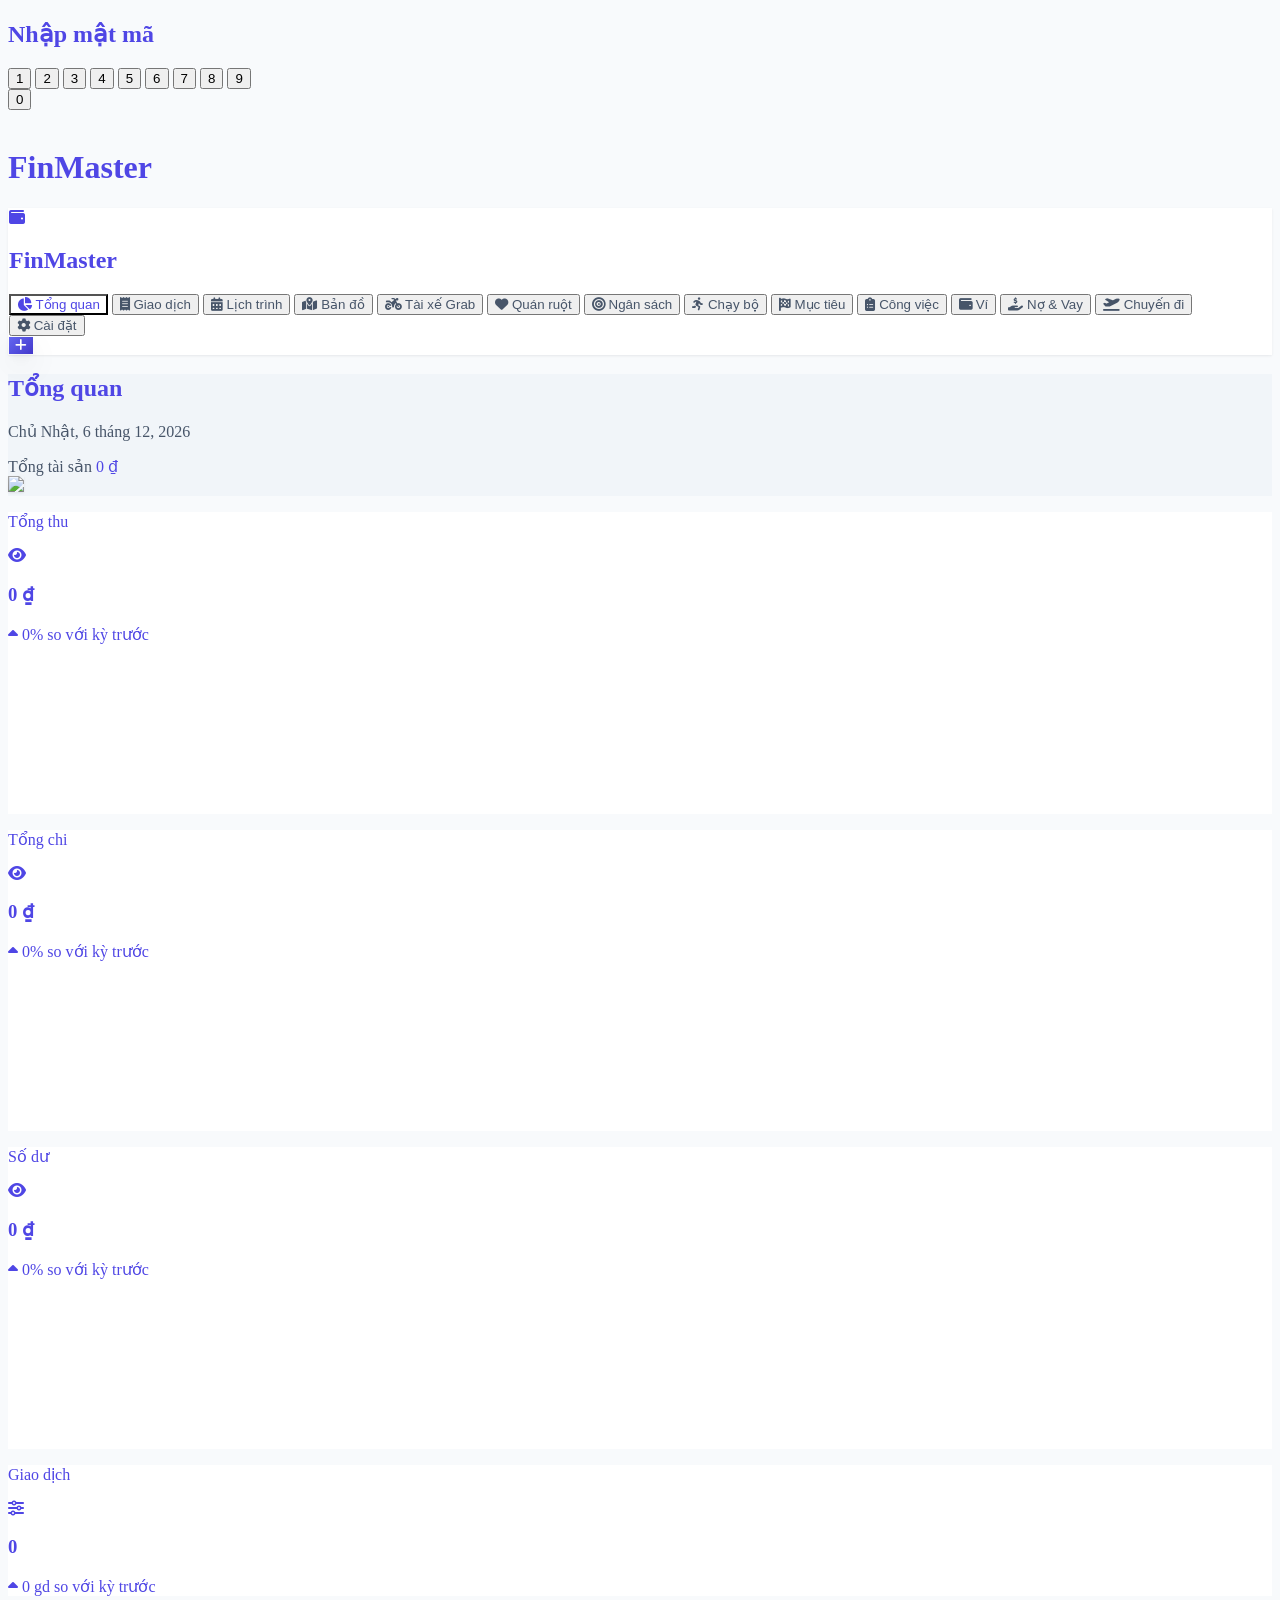
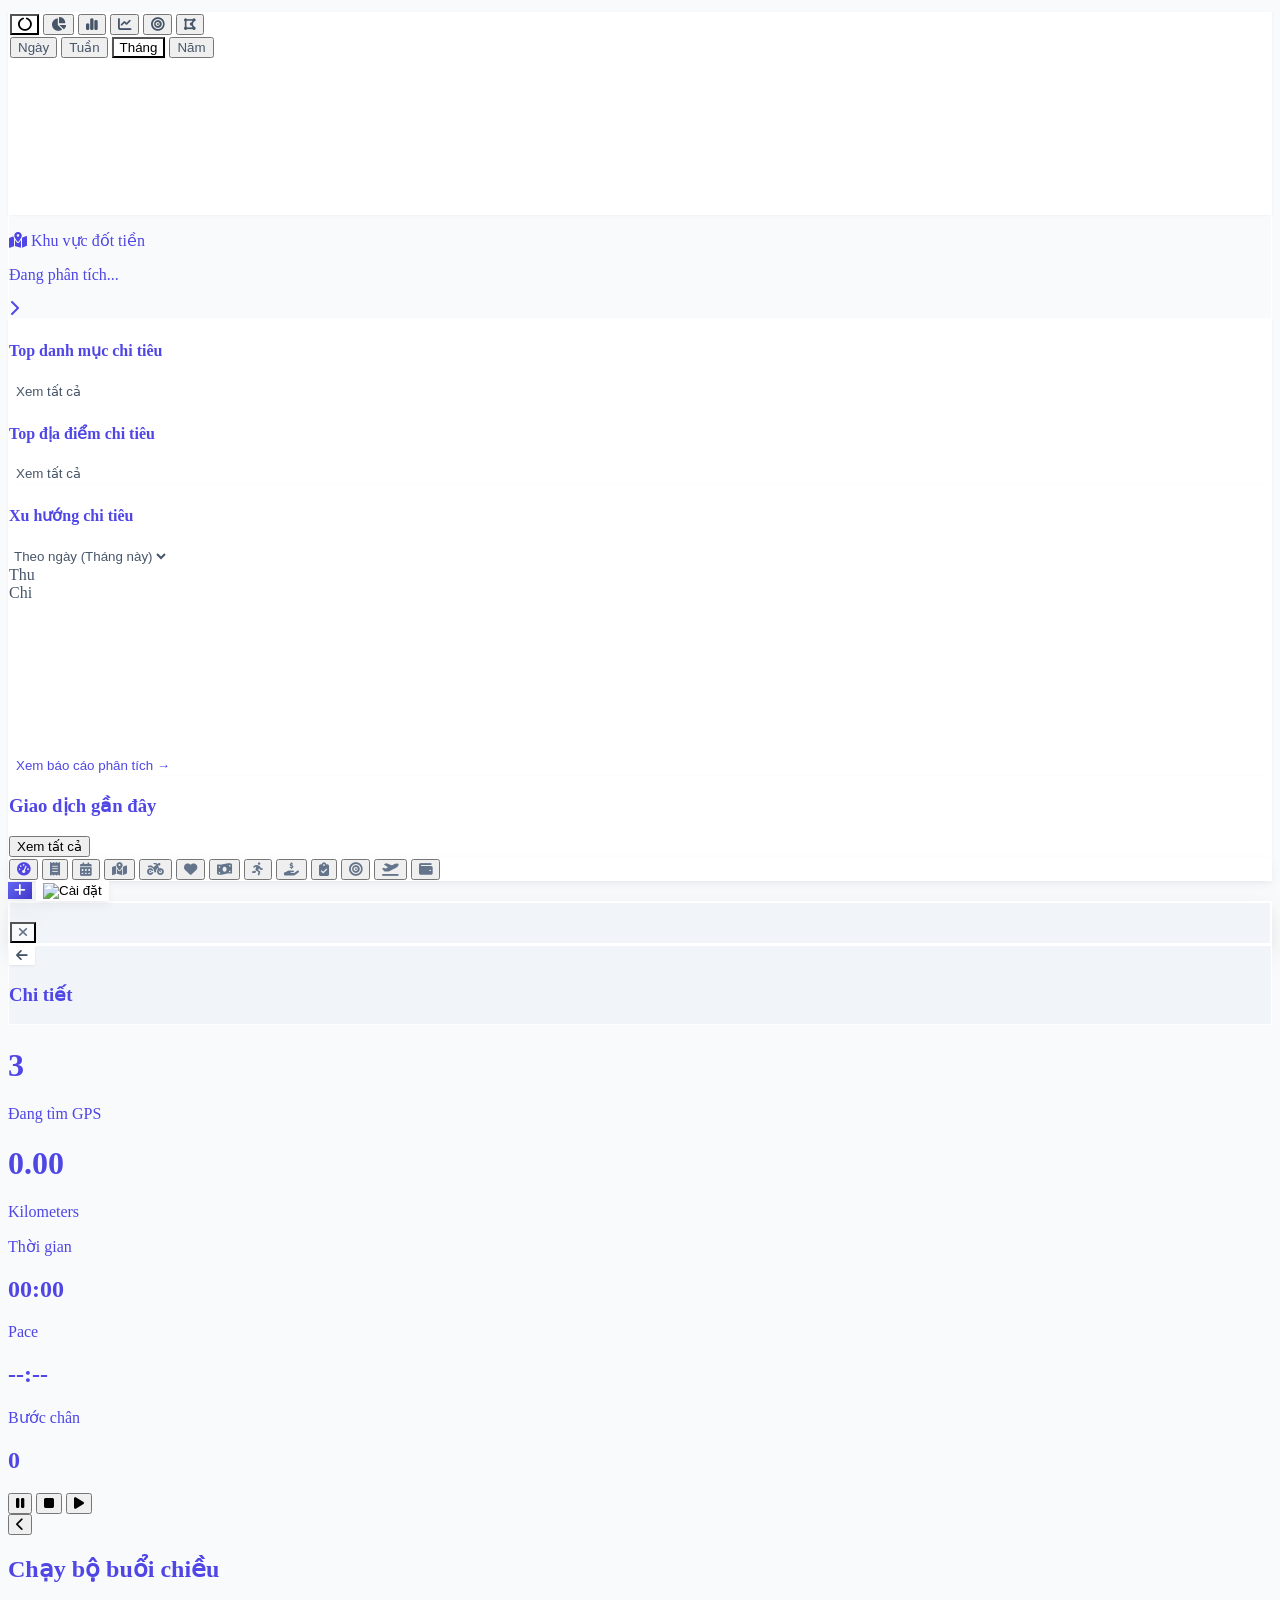
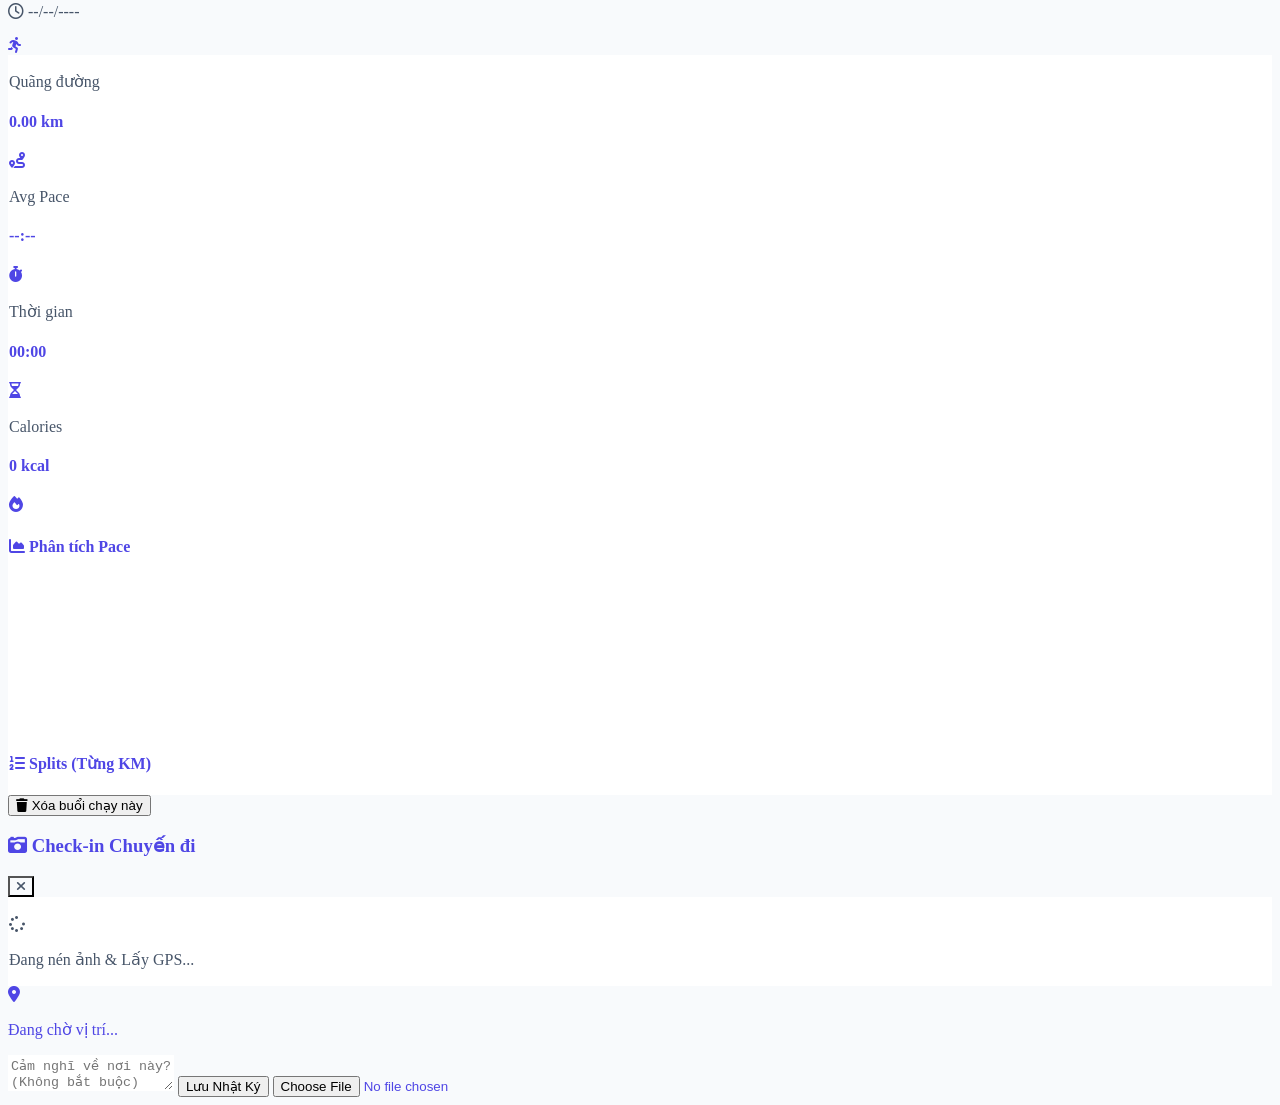
==== commit 5b9feb19: "update" ====
--- a/1.html
+++ b/1.html
@@ -111,37 +111,7 @@
       }
 
       /* -- ÁP DỤNG MÀU CHO TOÀN BỘ LỚP BẢN ĐỒ (CẢ NỀN LẪN CHỮ) -- */
-      .leaflet-container {
-        transition: filter 0.5s ease;
-      }
-
-      /* Áp dụng filter cho cái "Map Pane" - nó bao trùm cả ảnh nền và nhãn tên đường */
-      .leaflet-map-pane {
-        transition: filter 0.5s ease;
-        /* Cấu hình filter chuẩn cho việc đổi màu toàn bộ bản đồ */
-        filter: invert(0.9) hue-rotate(calc(var(--primary-hue) * 1deg + 180deg))
-          contrast(1.2);
-      }
-
-      /* Tinh chỉnh riêng cho Dark Mode để tên đường không bị chói */
-      .dark .leaflet-map-pane {
-        /* brightness cao hơn để bù lại nền tối */
-        filter: brightness(1.2) invert(0.9)
-          hue-rotate(calc(var(--primary-hue) * 1deg + 180deg)) contrast(1.2);
-      }
-
-      /* Đảm bảo các lớp chồng lên nhau không bị lỗi hiển thị */
-      .leaflet-tile-pane,
-      .leaflet-overlay-pane,
-      .leaflet-marker-pane {
-        will-change: filter;
-      }
-
-      .leaflet-container {
-        z-index: 10;
-
-        font-family: inherit;
-      }
+
       /* --- ÉP MÀU CHO CÁI BAO BÊN NGOÀI POPUP --- */
       .leaflet-popup-content-wrapper {
         background-color: var(--bg-card, #ffffff) !important;
@@ -209,6 +179,266 @@
       }
       .dark .marker-cluster div {
         border-color: #1f2937; /* Đổi viền trắng thành đen xám khi Dark mode */
+      }
+
+      /* --- HIỆU ỨNG NỀN ĐỘNG CHUẨN GEMINI (FLUID BLOBS) --- */
+      #app-custom-bg {
+        position: fixed;
+        inset: 0;
+        z-index: -1;
+        overflow: hidden;
+        background-color: #0f172a;
+        transition: opacity 0.5s ease;
+      }
+
+      /* Lớp Noise tạo độ nhám, sống động */
+      .bg-noise {
+        position: absolute;
+        inset: 0;
+        z-index: 10;
+        opacity: 0.05;
+        background-image: url("data:image/svg+xml,%3Csvg viewBox='0 0 200 200' xmlns='http://www.w3.org/2000/svg'%3E%3Cfilter id='noiseFilter'%3E%3CfeTurbulence type='fractalNoise' baseFrequency='0.65' numOctaves='3' stitchTiles='stitch'/%3E%3C/filter%3E%3Crect width='100%25' height='100%25' filter='url(%23noiseFilter)'/%3E%3C/svg%3E");
+        mix-blend-mode: overlay;
+        pointer-events: none;
+      }
+
+      /* Định dạng chung 5 Blob (Blur cực mạnh, Opacity thấp) */
+      .gemini-blob {
+        position: absolute;
+        border-radius: 50%;
+        filter: blur(120px);
+        opacity: 0.45;
+        mix-blend-mode: screen;
+        animation-iteration-count: infinite;
+        animation-timing-function: ease-in-out;
+        will-change: transform;
+      }
+
+      html:not(.dark) .gemini-blob {
+        mix-blend-mode: multiply;
+        opacity: 0.3;
+      }
+      html:not(.dark) #app-custom-bg {
+        background-color: #aff0fc;
+      }
+
+      /* Từng Blob riêng biệt */
+      .blob-blue {
+        width: 60vw;
+        height: 60vw;
+        background-color: #3b82f6;
+        top: -10%;
+        left: -10%;
+        animation-name: blobMove1;
+        animation-duration: 12s;
+      }
+      .blob-purple {
+        width: 70vw;
+        height: 70vw;
+        background-color: #5414e9;
+        top: 20%;
+        right: -20%;
+        animation-name: blobMove2;
+        animation-duration: 15s;
+        animation-direction: alternate-reverse;
+      }
+      .blob-pink {
+        width: 50vw;
+        height: 50vw;
+        background-color: #e90e0e;
+        bottom: -10%;
+        left: 10%;
+        animation-name: blobMove3;
+        animation-duration: 10s;
+      }
+      .blob-orange {
+        width: 60vw;
+        height: 60vw;
+        background-color: #f1e31b;
+        bottom: -20%;
+        right: 10%;
+        animation-name: blobMove4;
+        animation-duration: 14s;
+      }
+      .blob-emerald {
+        width: 40vw;
+        height: 40vw;
+        background-color: #3adfa8;
+        top: 40%;
+        left: 30%;
+        animation-name: blobMove5;
+        animation-duration: 18s;
+      }
+
+      /* Animation Transform GPU */
+      @keyframes blobMove1 {
+        0% {
+          transform: translate(0, 0) scale(1) rotate(0deg);
+        }
+        33% {
+          transform: translate(15vw, 10vh) scale(1.1) rotate(45deg);
+        }
+        66% {
+          transform: translate(-5vw, 20vh) scale(0.9) rotate(90deg);
+        }
+        100% {
+          transform: translate(0, 0) scale(1) rotate(0deg);
+        }
+      }
+      @keyframes blobMove2 {
+        0% {
+          transform: translate(0, 0) scale(1) rotate(0deg);
+        }
+        50% {
+          transform: translate(-20vw, 15vh) scale(1.2) rotate(-60deg);
+        }
+        100% {
+          transform: translate(0, 0) scale(1) rotate(0deg);
+        }
+      }
+      @keyframes blobMove3 {
+        0% {
+          transform: translate(0, 0) scale(1) rotate(0deg);
+        }
+        50% {
+          transform: translate(25vw, -10vh) scale(1.1) rotate(120deg);
+        }
+        100% {
+          transform: translate(0, 0) scale(1) rotate(0deg);
+        }
+      }
+      @keyframes blobMove4 {
+        0% {
+          transform: translate(0, 0) scale(1) rotate(0deg);
+        }
+        33% {
+          transform: translate(-10vw, -20vh) scale(0.9) rotate(-45deg);
+        }
+        66% {
+          transform: translate(15vw, -10vh) scale(1.1) rotate(45deg);
+        }
+        100% {
+          transform: translate(0, 0) scale(1) rotate(0deg);
+        }
+      }
+      @keyframes blobMove5 {
+        0% {
+          transform: translate(0, 0) scale(1) rotate(0deg);
+        }
+        50% {
+          transform: translate(-15vw, -15vh) scale(1.3) rotate(90deg);
+        }
+        100% {
+          transform: translate(0, 0) scale(1) rotate(0deg);
+        }
+      }
+      /* ============ GIAO DIỆN THẺ VÍ (LUXURY BANK CARD) ============ */
+      .wallet-scroll {
+        display: flex;
+        flex-direction: column; /* Đổi thành xếp dọc nếu nằm trong Grid, hoặc để nguyên tùy bố cục */
+        gap: 16px;
+      }
+      .wcard {
+        min-width: 270px;
+        scroll-snap-align: start;
+        border-radius: 24px;
+        padding: 24px;
+        position: relative;
+        overflow: hidden;
+        color: #fff;
+        box-shadow: 0 14px 30px -12px rgba(0, 0, 0, 0.5);
+        transition:
+          transform 0.2s ease,
+          box-shadow 0.2s ease;
+        cursor: pointer;
+      }
+      .wcard:hover {
+        transform: translateY(-4px);
+        box-shadow: 0 20px 40px -10px rgba(0, 0, 0, 0.6);
+      }
+      .wcard:before {
+        content: "";
+        position: absolute;
+        inset: 0;
+        background: linear-gradient(
+          140deg,
+          rgba(255, 255, 255, 0.16),
+          transparent 60%
+        );
+        pointer-events: none;
+      }
+      .wcard .top {
+        display: flex;
+        justify-content: space-between;
+        align-items: flex-start;
+        position: relative;
+        z-index: 1;
+      }
+      .wcard .bank {
+        font-size: 13px;
+        font-weight: 800;
+        letter-spacing: 1px;
+        text-transform: uppercase;
+        opacity: 0.85;
+      }
+      .wcard .chip {
+        font-size: 26px;
+        opacity: 0.9;
+      }
+      .wcard .bal-lbl {
+        font-size: 11px;
+        opacity: 0.7;
+        font-weight: 700;
+        text-transform: uppercase;
+        margin-top: 24px;
+        letter-spacing: 0.5px;
+        position: relative;
+        z-index: 1;
+      }
+      .wcard .bal {
+        font-size: 28px;
+        font-weight: 900;
+        margin-top: 2px;
+        letter-spacing: -0.5px;
+        position: relative;
+        z-index: 1;
+      }
+      .wcard .foot {
+        display: flex;
+        justify-content: space-between;
+        align-items: center;
+        margin-top: 20px;
+        position: relative;
+        z-index: 1;
+      }
+      .wcard .dots {
+        font-size: 15px;
+        letter-spacing: 2px;
+        opacity: 0.85;
+      }
+      .wcard .brand {
+        font-weight: 900;
+        font-style: italic;
+        font-size: 17px;
+        opacity: 0.9;
+      }
+      /* Nút thêm ví đồng bộ style */
+      .wadd {
+        min-width: 100%;
+        border-radius: 24px;
+        border: 1.5px dashed var(--line, rgba(156, 163, 175, 0.4));
+        display: flex;
+        flex-direction: column;
+        align-items: center;
+        justify-content: center;
+        gap: 8px;
+        color: var(--muted, #9ca3af);
+        padding: 30px;
+        cursor: pointer;
+        transition: background 0.2s ease;
+      }
+      .wadd:hover {
+        background: rgba(156, 163, 175, 0.05);
       }
     </style>
   </head>
@@ -299,9 +529,14 @@
       class="fixed inset-0 z-[999] bg-gradient-to-br from-primary-600 to-purple-800 flex flex-col items-center justify-center transition-opacity duration-500"
     >
       <div
-        class="w-24 h-24 bg-white rounded-3xl flex items-center justify-center text-primary-600 text-5xl shadow-[0_10px_40px_rgba(0,0,0,0.3)] mb-6 animate-bounce"
+        class="w-24 h-24 rounded-3xl flex items-center justify-center overflow-hidden text-5xl shadow-[0_10px_40px_rgba(0,0,0,0.3)] mb-6"
       >
-        <i class="fa-solid fa-wallet"></i>
+        <!-- <i class="fa-solid fa-wallet"></i> -->
+        <img
+          src="https://duykiet04.github.io/anh/dk.jpg"
+          alt=""
+          class="object-cover w-full h-full rounded-3xl"
+        />
       </div>
       <h1 class="text-4xl font-black text-white tracking-tight shadow-sm">
         FinMaster
@@ -337,8 +572,9 @@
       <nav class="flex-1 px-4 space-y-1 overflow-y-auto" id="desktop-nav"></nav>
       <div class="p-6 shrink-0">
         <button
+          id="fab-desktop"
           onclick="handleFabClick()"
-          class="absolute -top-16 right-2 w-12 h-12 custom-primary rounded-full custom-shadow-lg flex items-center justify-center text-xl transition-transform active:scale-90"
+          class="absolute -top-16 right-0 w-12 h-12 custom-primary rounded-full custom-shadow-lg flex items-center justify-center text-xl transition-transform active:scale-90"
         >
           <i class="fa-solid fa-plus"></i>
         </button>
@@ -393,108 +629,142 @@
           id="header-spacer"
           class="hidden md:block h-28 w-full shrink-0"
         ></div>
-        <div class="md:hidden h-8 w-full shrink-0"></div>
+        <div class="md:hidden h-4 w-full shrink-0"></div>
+
         <div
           id="view-dashboard"
           class="view-section active space-y-6 max-w-7xl mx-auto"
         >
-          <div
-            class="md:hidden custom-gradient from-gray-900 to-gray-800 dark:from-primary-600 dark:to-purple-700 rounded-3xl p-6 text-white custom-shadow-lg shadow-gray-900/20 dark:shadow-primary-500/20 relative overflow-hidden"
-          >
+          <!-- DÒNG 1: 4 KPI CARDS THEO SPATIAL UI -->
+          <div class="grid grid-cols-2 md:grid-cols-4 gap-3 sm:gap-4 mb-2">
+            <!-- Thu -->
             <div
-              class="absolute top-0 right-0 -mr-8 -mt-8 w-32 h-32 rounded-full bg-white/10 blur-2xl"
-            ></div>
-            <p class="text-white/70 text-sm font-medium mb-1">
-              Thực dư trong thời gian này
-            </p>
-            <h3
-              id="dash-balance-mobile"
-              class="text-4xl font-black mb-6 tracking-tight text-white"
+              class="custom-bg-card dark:bg-[#13151b] rounded-2xl p-4 border border-gray-200 dark:border-[#2a2c36] relative overflow-hidden flex flex-col justify-between h-28 shadow-sm"
             >
-              0 ₫
-            </h3>
-            <div class="flex gap-4">
-              <div
-                class="flex-1 bg-white/10 rounded-2xl p-3 backdrop-blur-sm border border-white/10"
-              >
-                <p class="text-white/60 text-xs mb-1 flex items-center gap-1">
-                  <i class="fa-solid fa-arrow-trend-down text-success-500"></i>
-                  Thu
+              <div class="flex justify-between items-start z-10">
+                <p
+                  class="text-[11px] sm:text-xs font-bold text-emerald-600 dark:text-emerald-400"
+                >
+                  Tổng thu
                 </p>
-                <p id="dash-income-mobile" class="font-bold text-sm text-white">
-                  0 ₫
-                </p>
+                <i
+                  class="fa-solid fa-eye text-gray-400 dark:text-gray-600 text-xs"
+                ></i>
               </div>
-              <div
-                class="flex-1 bg-white/10 rounded-2xl p-3 backdrop-blur-sm border border-white/10"
-              >
-                <p class="text-white/60 text-xs mb-1 flex items-center gap-1">
-                  <i class="fa-solid fa-arrow-trend-up text-danger-500"></i> Chi
-                </p>
-                <p
-                  id="dash-expense-mobile"
-                  class="font-bold text-sm text-white"
-                >
-                  0 ₫
-                </p>
-              </div>
-            </div>
-          </div>
-
-          <div class="hidden md:grid grid-cols-3 gap-6">
-            <div
-              class="custom-bg-card dark:bg-gray-800 p-6 rounded-3xl custom-shadow-sm border custom-border dark:border-gray-800"
-            >
-              <div
-                class="w-12 h-12 rounded-2xl custom-bg-primary-soft dark:bg-primary-500/10 text-primary-500 flex items-center justify-center text-xl mb-4"
-              >
-                <i class="fa-solid fa-wallet"></i>
-              </div>
-              <p class="text-sm custom-text-secondary font-medium">
-                Thực dư trong kỳ
-              </p>
               <h3
-                id="dash-balance"
-                class="text-3xl font-black mt-1 custom-text"
+                id="dash-inc-num"
+                class="text-lg sm:text-xl font-black custom-text z-10 my-1 truncate"
               >
                 0 ₫
               </h3>
+              <p
+                id="dash-inc-pct"
+                class="text-[9px] sm:text-[10px] font-bold text-emerald-500 z-10 flex items-center gap-1 truncate"
+              >
+                <i class="fa-solid fa-caret-up"></i> 0% so với kỳ trước
+              </p>
+              <div
+                class="absolute bottom-0 left-0 w-full h-12 opacity-40 dark:opacity-30 pointer-events-none"
+              >
+                <canvas id="spark-inc"></canvas>
+              </div>
             </div>
+            <!-- Chi -->
             <div
-              class="custom-bg-card dark:bg-gray-800 p-6 rounded-3xl custom-shadow-sm border custom-border dark:border-gray-800"
+              class="custom-bg-card dark:bg-[#13151b] rounded-2xl p-4 border border-gray-200 dark:border-[#2a2c36] relative overflow-hidden flex flex-col justify-between h-28 shadow-sm"
             >
-              <div
-                class="w-12 h-12 rounded-2xl bg-success-50 dark:bg-success-500/10 text-success-500 flex items-center justify-center text-xl mb-4"
-              >
-                <i class="fa-solid fa-arrow-down"></i>
+              <div class="flex justify-between items-start z-10">
+                <p
+                  class="text-[11px] sm:text-xs font-bold text-rose-600 dark:text-rose-400"
+                >
+                  Tổng chi
+                </p>
+                <i
+                  class="fa-solid fa-eye text-gray-400 dark:text-gray-600 text-xs"
+                ></i>
               </div>
-              <p class="text-sm custom-text-secondary font-medium">
-                Tổng thu nhập
-              </p>
               <h3
-                id="dash-income"
-                class="text-3xl font-black mt-1 text-success-500"
+                id="dash-exp-num"
+                class="text-lg sm:text-xl font-black custom-text z-10 my-1 truncate"
               >
                 0 ₫
               </h3>
+              <p
+                id="dash-exp-pct"
+                class="text-[9px] sm:text-[10px] font-bold text-rose-500 z-10 flex items-center gap-1 truncate"
+              >
+                <i class="fa-solid fa-caret-down"></i> 0% so với kỳ trước
+              </p>
+              <div
+                class="absolute bottom-0 left-0 w-full h-12 opacity-40 dark:opacity-30 pointer-events-none"
+              >
+                <canvas id="spark-exp"></canvas>
+              </div>
             </div>
+            <!-- Số dư -->
             <div
-              class="custom-bg-card dark:bg-gray-800 p-6 rounded-3xl custom-shadow-sm border custom-border dark:border-gray-800"
+              class="custom-bg-card dark:bg-[#13151b] rounded-2xl p-4 border border-gray-200 dark:border-[#2a2c36] relative overflow-hidden flex flex-col justify-between h-28 shadow-sm"
             >
-              <div
-                class="w-12 h-12 rounded-2xl bg-danger-50 dark:bg-danger-500/10 text-danger-500 flex items-center justify-center text-xl mb-4"
-              >
-                <i class="fa-solid fa-arrow-up"></i>
+              <div class="flex justify-between items-start z-10">
+                <p
+                  class="text-[11px] sm:text-xs font-bold text-blue-600 dark:text-blue-400"
+                >
+                  Số dư
+                </p>
+                <i
+                  class="fa-solid fa-eye text-gray-400 dark:text-gray-600 text-xs"
+                ></i>
               </div>
-              <p class="text-sm custom-text-secondary font-medium">
-                Tổng chi tiêu
-              </p>
               <h3
-                id="dash-expense"
-                class="text-3xl font-black mt-1 text-danger-500"
+                id="dash-bal-num"
+                class="text-lg sm:text-xl font-black custom-text z-10 my-1 truncate"
               >
                 0 ₫
               </h3>
+              <p
+                id="dash-bal-pct"
+                class="text-[9px] sm:text-[10px] font-bold text-blue-500 z-10 flex items-center gap-1 truncate"
+              >
+                <i class="fa-solid fa-caret-up"></i> 0% so với kỳ trước
+              </p>
+              <div
+                class="absolute bottom-0 left-0 w-full h-12 opacity-40 dark:opacity-30 pointer-events-none"
+              >
+                <canvas id="spark-bal"></canvas>
+              </div>
+            </div>
+            <!-- Giao dịch -->
+            <div
+              class="custom-bg-card dark:bg-[#13151b] rounded-2xl p-4 border border-gray-200 dark:border-[#2a2c36] relative overflow-hidden flex flex-col justify-between h-28 shadow-sm"
+            >
+              <div class="flex justify-between items-start z-10">
+                <p
+                  class="text-[11px] sm:text-xs font-bold text-purple-600 dark:text-purple-400"
+                >
+                  Giao dịch
+                </p>
+                <i
+                  class="fa-solid fa-sliders text-gray-400 dark:text-gray-600 text-xs"
+                ></i>
+              </div>
+              <h3
+                id="dash-tx-num"
+                class="text-lg sm:text-xl font-black custom-text z-10 my-1 truncate"
+              >
+                0
+              </h3>
+              <p
+                id="dash-tx-pct"
+                class="text-[9px] sm:text-[10px] font-bold text-emerald-500 z-10 flex items-center gap-1 truncate"
+              >
+                <i class="fa-solid fa-caret-up"></i> 0 gd so với kỳ trước
+              </p>
+              <div
+                class="absolute bottom-1 left-3 right-3 flex items-end justify-between h-8 opacity-40 dark:opacity-60 z-0 gap-0.5"
+                id="dash-bar-mini"
+              >
+                <!-- Render bằng JS -->
+              </div>
             </div>
           </div>
 
@@ -610,9 +880,135 @@
                   Năm
                 </button>
               </div>
+
               <div class="h-64 relative w-full" id="chart-container">
                 <canvas id="expenseChart"></canvas>
               </div>
+            </div>
+
+            <!-- BẢN ĐỒ CHI TIÊU MINI -->
+            <div
+              class="relative w-full h-48 rounded-2xl overflow-hidden border custom-border bg-gray-100 dark:bg-gray-800 shadow-sm group cursor-pointer"
+              onclick="switchView('map')"
+            >
+              <div
+                id="dash-mini-map"
+                class="absolute inset-0 z-0 pointer-events-none"
+              ></div>
+              <div
+                class="absolute inset-x-0 bottom-0 h-24 bg-gradient-to-t from-black/90 to-transparent z-10 pointer-events-none"
+              ></div>
+              <div
+                class="absolute bottom-3 left-4 right-3 z-20 pointer-events-none flex justify-between items-end"
+              >
+                <div class="min-w-0 flex-1 pr-2">
+                  <p
+                    class="text-[9px] font-bold text-white/80 uppercase tracking-widest drop-shadow-md mb-0.5 flex items-center gap-1.5"
+                  >
+                    <i class="fa-solid fa-map-location-dot text-sky-400"></i>
+                    Khu vực đốt tiền
+                  </p>
+                  <p
+                    id="dash-map-top-area"
+                    class="text-sm font-black text-white drop-shadow-md truncate w-full"
+                  >
+                    Đang phân tích...
+                  </p>
+                </div>
+                <i
+                  class="fa-solid fa-chevron-right text-white/50 text-xs shrink-0 mb-1"
+                ></i>
+              </div>
+            </div>
+
+            <!-- TOP DANH MỤC & TOP ĐỊA ĐIỂM -->
+            <div class="grid grid-cols-1 md:grid-cols-2 gap-6">
+              <!-- Top Danh Mục -->
+              <div
+                class="custom-bg-card dark:bg-gray-800 rounded-3xl p-6 border custom-border dark:border-gray-800 custom-shadow-sm flex flex-col"
+              >
+                <div class="flex justify-between items-center mb-5">
+                  <h4 class="font-bold text-sm custom-text">
+                    Top danh mục chi tiêu
+                  </h4>
+                  <button
+                    onclick="switchView('transactions')"
+                    class="text-[10px] font-bold custom-text-secondary custom-bg-input dark:bg-gray-700 px-2 py-1 rounded-md border custom-border"
+                  >
+                    Xem tất cả
+                  </button>
+                </div>
+                <div id="dash-top-categories" class="flex-1 space-y-4"></div>
+              </div>
+
+              <!-- Top Địa Điểm -->
+              <div
+                class="custom-bg-card dark:bg-gray-800 rounded-3xl p-6 border custom-border dark:border-gray-800 custom-shadow-sm flex flex-col"
+              >
+                <div class="flex justify-between items-center mb-5">
+                  <h4 class="font-bold text-sm custom-text">
+                    Top địa điểm chi tiêu
+                  </h4>
+                  <button
+                    onclick="switchView('transactions')"
+                    class="text-[10px] font-bold custom-text-secondary custom-bg-input dark:bg-gray-700 px-2 py-1 rounded-md border custom-border"
+                  >
+                    Xem tất cả
+                  </button>
+                </div>
+                <div id="dash-top-locations" class="flex-1 space-y-3"></div>
+              </div>
+            </div>
+
+            <!-- KHU VỰC TRỢ LÝ NHẮC NHỞ (GOM CHUNG ALERTS) -->
+            <div id="dash-smart-alerts" class="flex flex-col gap-3 mb-6">
+              <!-- JS sẽ bơm các thông báo gọn gàng vào đây -->
+            </div>
+            <!-- BIỂU ĐỒ XU HƯỚNG THU CHI (LINE CHART) -->
+            <div
+              class="custom-bg-card dark:bg-gray-800 rounded-3xl p-6 border custom-border dark:border-gray-800 custom-shadow-sm flex flex-col"
+            >
+              <div class="flex justify-between items-center mb-4">
+                <h4 class="font-bold text-lg custom-text">Xu hướng chi tiêu</h4>
+                <select
+                  id="dash-trend-time"
+                  onchange="renderDashboard()"
+                  class="text-[10px] font-bold custom-text-secondary custom-bg-input dark:bg-gray-700 px-3 py-1.5 rounded-lg border custom-border outline-none cursor-pointer hover:brightness-95 transition-all"
+                >
+                  <option value="month">Theo ngày (Tháng này)</option>
+                  <option value="year">Theo tháng (Năm này)</option>
+                </select>
+              </div>
+
+              <!-- Chú thích (Legend) -->
+              <div class="flex gap-5 mb-2 pl-1">
+                <span
+                  class="text-xs font-bold custom-text-secondary flex items-center gap-2"
+                  ><div
+                    class="w-3 h-3 rounded-full bg-emerald-500 shadow-sm border border-emerald-500/50"
+                  ></div>
+                  Thu</span
+                >
+                <span
+                  class="text-xs font-bold custom-text-secondary flex items-center gap-2"
+                  ><div
+                    class="w-3 h-3 rounded-full bg-rose-500 shadow-sm border border-rose-500/50"
+                  ></div>
+                  Chi</span
+                >
+              </div>
+
+              <!-- Khung vẽ Chart -->
+              <div class="flex-1 h-64 w-full relative">
+                <canvas id="dash-trend-chart"></canvas>
+              </div>
+
+              <button
+                onclick="switchView('transactions')"
+                class="mt-4 w-full py-3 custom-bg-input dark:bg-gray-700/50 hover:bg-gray-100 dark:hover:bg-gray-700 rounded-xl text-xs font-bold custom-text transition-colors border custom-border active:scale-[0.98]"
+              >
+                Xem báo cáo phân tích &rarr;
+              </button>
             </div>
             <div
               class="custom-bg-card dark:bg-gray-800 p-6 rounded-3xl custom-shadow-sm border custom-border dark:border-gray-800 flex flex-col"
@@ -661,14 +1057,19 @@
                 class="w-full pl-11 pr-12 py-3.5 custom-bg-card dark:bg-gray-800 border custom-border rounded-2xl custom-shadow-sm custom-focus font-medium outline-none custom-text relative z-10"
               />
 
-              <!-- Nút Phễu Lọc Ngày Cũ -->
+              <button
+                id="view-mode-btn"
+                onclick="toggleTxViewMode()"
+                class="absolute right-12 p-2 custom-icon hover:text-primary-500 z-20"
+                title="Đổi chế độ hiển thị"
+              >
+                <i class="fa-solid fa-table-cells-large"></i>
+              </button>
+
+              <!-- Nút Phễu Lọc Cập Nhật -->
               <button
                 id="filter-btn"
-                onclick="
-                  document
-                    .getElementById('filter-dropdown')
-                    .classList.toggle('hidden')
-                "
+                onclick="toggleTxFilter()"
                 class="absolute right-3 p-2 custom-icon hover:text-primary-500 z-10"
               >
                 <i class="fa-solid fa-filter"></i>
@@ -684,8 +1085,6 @@
                 id="filter-dropdown"
                 class="hidden absolute right-0 top-14 w-52 custom-bg-card dark:bg-gray-800 rounded-2xl shadow-xl border custom-border dark:border-gray-700 z-50 p-2"
               >
-                <!-- Header -->
-
                 <!-- Date Picker -->
                 <div class="px-3 py-3">
                   <label
@@ -694,7 +1093,6 @@
                     <i class="fa-regular fa-calendar"></i>
                     Chọn ngày
                   </label>
-
                   <div
                     class="flex items-center gap-2 custom-bg-input border custom-border rounded-xl px-3 py-2"
                   >
@@ -707,7 +1105,26 @@
                   </div>
                 </div>
 
-                <!-- Divider -->
+                <div
+                  class="border-t custom-border dark:border-gray-700 my-1"
+                ></div>
+
+                <!-- Chọn Ví -->
+                <div class="px-3 py-2">
+                  <label
+                    class="text-[10px] font-bold text-gray-400 uppercase flex items-center gap-1 mb-2"
+                  >
+                    <i class="fa-solid fa-wallet"></i> Chọn ví
+                  </label>
+                  <select
+                    id="filter-wallet-select"
+                    onchange="setTxWalletFilter(this.value)"
+                    class="w-full bg-transparent text-sm font-bold custom-text outline-none custom-bg-input border custom-border rounded-xl px-3 py-2"
+                  >
+                    <option value="all">Tất cả ví</option>
+                  </select>
+                </div>
+
                 <div
                   class="border-t custom-border dark:border-gray-700 my-1"
                 ></div>
@@ -719,9 +1136,8 @@
                     class="flex items-center gap-3 w-full text-left px-3 py-2.5 hover:bg-gray-100 dark:hover:bg-gray-700 rounded-xl text-sm font-bold custom-text transition"
                   >
                     <i class="fa-solid fa-layer-group w-5 text-blue-500"></i>
-                    <span>Tất cả</span>
+                    <span>Tất cả ngày</span>
                   </button>
-
                   <button
                     onclick="setTxFilter('today')"
                     class="flex items-center gap-3 w-full text-left px-3 py-2.5 hover:bg-gray-100 dark:hover:bg-gray-700 rounded-xl text-sm font-bold custom-text transition"
@@ -729,7 +1145,6 @@
                     <i class="fa-solid fa-sun w-5 text-amber-500"></i>
                     <span>Hôm nay</span>
                   </button>
-
                   <button
                     onclick="setTxFilter('yesterday')"
                     class="flex items-center gap-3 w-full text-left px-3 py-2.5 hover:bg-gray-100 dark:hover:bg-gray-700 rounded-xl text-sm font-bold custom-text transition"
@@ -905,14 +1320,6 @@
             </div>
           </div>
 
-          <button
-            id="btn-spatial-query"
-            onclick="openModal('buffer')"
-            class="absolute top-20 right-4 w-10 h-10 custom-bg-card dark:bg-gray-800/95 backdrop-blur-md rounded-full custom-shadow-sm border custom-border dark:border-gray-700 flex items-center justify-center text-primary-600 dark:text-primary-400 text-sm z-20 active:scale-90 transition-all pointer-events-auto"
-          >
-            <i class="fa-solid fa-draw-polygon"></i>
-          </button>
-
           <div
             id="spatial-result"
             class="hidden absolute bottom-40 lg:bottom-16 left-4 right-20 lg:w-80 custom-bg-card dark:bg-gray-800/95 backdrop-blur-md p-4 rounded-2xl custom-shadow-lg border-l-4 border-primary-500 z-30 pointer-events-auto"
@@ -947,15 +1354,32 @@
           </div>
 
           <button
+            id="btn-spatial-query"
+            onclick="openModal('buffer')"
+            class="absolute top-20 left-4 w-12 h-12 custom-primary backdrop-blur-md rounded-full custom-shadow-sm flex items-center justify-center text-lg z-20 active:scale-90 transition-all pointer-events-auto group"
+          >
+            <i class="fa-solid fa-draw-polygon"></i>
+          </button>
+
+          <button
+            id="btn-radar"
+            onclick="findNearestFavorite()"
+            class="absolute bottom-80 right-4 w-12 h-12 custom-primary rounded-full flex items-center justify-center text-lg z-20 active:scale-90 transition-all pointer-events-auto group"
+            title="Hôm nay ăn gì?"
+          >
+            <i class="fa-solid fa-utensils"></i>
+          </button>
+
+          <button
             id="btn-satellite"
             onclick="toggleSatellite()"
-            class="absolute bottom-60 right-6 w-12 h-12 custom-bg-card dark:bg-gray-800/95 backdrop-blur-md rounded-full custom-shadow border custom-border dark:border-gray-700 flex items-center justify-center text-primary-600 dark:text-primary-400 text-xl z-20 active:scale-90 transition-all pointer-events-auto"
+            class="absolute bottom-60 right-4 w-12 h-12 custom-primary backdrop-blur-md rounded-full custom-shadow border custom-border flex items-center justify-center text-lg z-20 transition-all pointer-events-auto"
           >
             <i class="fa-solid fa-earth-asia"></i>
           </button>
           <button
             onclick="myMap.locate({ setView: true, maxZoom: 15 })"
-            class="absolute bottom-40 right-6 w-12 h-12 custom-primary rounded-full custom-shadow flex items-center justify-center text-lg z-20 active:scale-90 transition-transform pointer-events-auto"
+            class="absolute bottom-40 right-4 w-12 h-12 custom-primary rounded-full custom-shadow flex items-center justify-center text-lg z-20 active:scale-90 transition-transform pointer-events-auto group"
           >
             <i class="fa-solid fa-location-crosshairs"></i>
           </button>
@@ -985,7 +1409,7 @@
 
         <div
           id="view-budgets"
-          class="view-section space-y-6 max-w-5xl mx-auto pt-10"
+          class="view-section space-y-6 max-w-5xl mx-auto pt-0"
         >
           <div
             id="budgets-container"
@@ -995,7 +1419,7 @@
 
         <div
           id="view-goals"
-          class="view-section space-y-6 max-w-5xl mx-auto pt-10"
+          class="view-section space-y-6 max-w-5xl mx-auto pt-0"
         >
           <div class="flex justify-between items-center px-2">
             <button
@@ -1013,7 +1437,7 @@
 
         <div
           id="view-wallets"
-          class="view-section space-y-6 max-w-6xl mx-auto pt-10"
+          class="view-section space-y-6 max-w-6xl mx-auto pt-0"
         >
           <div
             id="wallets-container"
@@ -1023,7 +1447,7 @@
 
         <div
           id="view-debts"
-          class="view-section space-y-6 max-w-5xl mx-auto hidden pt-6"
+          class="view-section space-y-6 max-w-5xl mx-auto hidden pt-0"
         >
           <!-- Thanh điều hướng Tab -->
           <div
@@ -1058,10 +1482,589 @@
 
         <div
           id="view-trips"
-          class="view-section space-y-6 max-w-5xl mx-auto hidden pt-6"
+          class="view-section space-y-6 max-w-5xl mx-auto hidden pt-0"
         >
           <div class="flex justify-between items-center px-2"></div>
           <div id="trips-container" class="space-y-4 pb-10 px-2"></div>
+        </div>
+
+        <!-- ========================================== -->
+        <!-- TAB CÔNG VIỆC DẠNG LỊCH (CALENDAR) -->
+        <!-- ========================================== -->
+        <div
+          id="view-tasks"
+          class="view-section space-y-6 max-w-4xl mx-auto hidden pt-4 px-2 sm:px-4 pb-24"
+        >
+          <div
+            class="custom-bg-card p-5 rounded-3xl border custom-border shadow-sm"
+          >
+            <!-- Header của Lịch Công Việc -->
+            <div class="flex justify-between items-center mb-6">
+              <button
+                onclick="changeTaskCalMonth(-1)"
+                class="w-10 h-10 rounded-full custom-bg-input flex items-center justify-center hover:bg-gray-200 dark:hover:bg-gray-700 transition-colors custom-text"
+              >
+                <i class="fa-solid fa-chevron-left"></i>
+              </button>
+              <h2
+                id="task-cal-month-year"
+                class="text-xl font-black custom-text uppercase tracking-widest"
+              >
+                Tháng --/----
+              </h2>
+              <button
+                onclick="changeTaskCalMonth(1)"
+                class="w-10 h-10 rounded-full custom-bg-input flex items-center justify-center hover:bg-gray-200 dark:hover:bg-gray-700 transition-colors custom-text"
+              >
+                <i class="fa-solid fa-chevron-right"></i>
+              </button>
+            </div>
+
+            <!-- Dòng tiêu đề Thứ -->
+            <div
+              class="grid grid-cols-7 gap-1 mb-3 text-center text-[10px] font-bold custom-text-secondary uppercase"
+            >
+              <div>T2</div>
+              <div>T3</div>
+              <div>T4</div>
+              <div>T5</div>
+              <div>T6</div>
+              <div>T7</div>
+              <div class="text-rose-500">CN</div>
+            </div>
+
+            <!-- Lưới hiển thị các ngày trong tháng -->
+            <div id="task-cal-grid" class="grid grid-cols-7 gap-1 sm:gap-2">
+              <!-- JS sẽ bơm ngày vào đây -->
+            </div>
+
+            <!-- Chú thích chấm màu -->
+            <div
+              class="flex flex-wrap justify-center gap-4 mt-6 pt-4 border-t custom-border border-dashed"
+            >
+              <span
+                class="text-[10px] font-bold custom-text-secondary flex items-center gap-1.5"
+                ><div class="w-2.5 h-2.5 rounded-full bg-blue-500"></div>
+                Chưa xong</span
+              >
+              <span
+                class="text-[10px] font-bold custom-text-secondary flex items-center gap-1.5"
+                ><div class="w-2.5 h-2.5 rounded-full bg-emerald-500"></div>
+                Đã xong</span
+              >
+            </div>
+          </div>
+
+          <!-- Bảng Chi tiết Công Việc của 1 Ngày (Ẩn mặc định) -->
+          <div id="task-cal-day-detail" class="hidden animate-fadeIn pb-10">
+            <h3
+              id="task-cdd-title"
+              class="font-black text-lg custom-text mb-4 flex items-center gap-2"
+            >
+              <i class="fa-solid fa-clipboard-list text-primary-500"></i> Công
+              việc trong ngày
+            </h3>
+            <div id="task-cdd-content" class="space-y-3">
+              <!-- JS sẽ bơm danh sách task của ngày đó vào đây -->
+            </div>
+          </div>
+        </div>
+
+        <!-- TAB QUÁN RUỘT MỚI -->
+        <div
+          id="view-favorites"
+          class="view-section space-y-6 max-w-5xl mx-auto hidden pt-0 px-2 sm:px-0"
+        >
+          <div id="favorites-content-list" class="space-y-4 pb-20"></div>
+        </div>
+        <!-- TAB CHẠY BỘ MỚI -->
+        <!-- TAB CHẠY BỘ MỚI (ĐÃ CHIA THANH ĐIỀU HƯỚNG) -->
+        <div
+          id="view-running"
+          class="view-section max-w-5xl mx-auto hidden pt-4 px-2 sm:px-0 pb-24 relative"
+        >
+          <!-- THANH ĐIỀU HƯỚNG SUB-TAB (Dính chặt trên đầu) -->
+          <div
+            class="flex custom-bg-input dark:bg-gray-700 p-1.5 rounded-2xl mb-5 border custom-border sticky top-2 z-30 shadow-sm backdrop-blur-xl bg-opacity-90"
+          >
+            <button
+              id="tab-run-dash"
+              onclick="switchRunTab('dash')"
+              class="flex-1 py-2.5 text-sm font-bold rounded-xl transition-all custom-primary custom-shadow-sm text-white border border-transparent"
+            >
+              Trạm Chạy
+            </button>
+            <button
+              id="tab-run-stats"
+              onclick="switchRunTab('stats')"
+              class="flex-1 py-2.5 text-sm font-bold rounded-xl transition-all custom-text-secondary hover:brightness-95 border border-transparent"
+            >
+              Kỷ Lục
+            </button>
+            <button
+              id="tab-run-history"
+              onclick="switchRunTab('history')"
+              class="flex-1 py-2.5 text-sm font-bold rounded-xl transition-all custom-text-secondary hover:brightness-95 border border-transparent"
+            >
+              Nhật Ký
+            </button>
+          </div>
+
+          <!-- ============================== -->
+          <!-- NỘI DUNG TAB 1: TRẠM CHẠY -->
+          <!-- ============================== -->
+          <div id="run-content-dash" class="space-y-5 animate-fadeIn">
+            <!-- 1. WIDGET THỜI TIẾT ĐỊA PHƯƠNG -->
+            <div
+              class="custom-bg-card p-5 rounded-3xl border custom-border shadow-sm flex items-center justify-between relative overflow-hidden group"
+            >
+              <div
+                class="absolute top-0 right-0 w-32 h-32 bg-blue-500/10 rounded-bl-full -mr-8 -mt-8"
+              ></div>
+              <button
+                onclick="renderRunningDashboard()"
+                class="absolute top-3 right-3 z-20 w-8 h-8 rounded-full bg-blue-500/10 flex items-center justify-center text-blue-500 hover:bg-blue-500/30 active:scale-90 transition-all border border-blue-500/20"
+                title="Cập nhật thời tiết"
+              >
+                <i class="fa-solid fa-rotate-right text-[10px]"></i>
+              </button>
+              <div>
+                <p
+                  class="text-[10px] font-black uppercase tracking-widest text-blue-500 mb-1 flex items-center gap-1.5"
+                >
+                  <i class="fa-solid fa-cloud-sun"></i> Thời tiết hiện tại
+                </p>
+                <h4
+                  id="run-weather-desc"
+                  class="text-lg font-black custom-text"
+                >
+                  Đang tải dữ liệu...
+                </h4>
+                <div
+                  class="flex items-center gap-4 mt-2 text-xs font-bold custom-text-secondary flex-wrap"
+                >
+                  <span id="run-weather-temp"
+                    ><i
+                      class="fa-solid fa-temperature-half text-orange-500"
+                    ></i>
+                    --°C</span
+                  >
+                  <span id="run-weather-humid"
+                    ><i class="fa-solid fa-droplet text-blue-400"></i> --%</span
+                  >
+                  <span id="run-weather-wind"
+                    ><i class="fa-solid fa-wind text-teal-400"></i> Gió:
+                    --</span
+                  >
+                  <span id="run-weather-uv"
+                    ><i class="fa-solid fa-sun text-yellow-500"></i> UV:
+                    --</span
+                  >
+                </div>
+              </div>
+              <div
+                id="run-weather-icon"
+                class="text-4xl text-blue-400 drop-shadow-md z-10 animate-pulse"
+              >
+                <i class="fa-solid fa-cloud"></i>
+              </div>
+            </div>
+
+            <!-- 2. THỐNG KÊ TỔNG QUAN -->
+            <div class="grid grid-cols-2 sm:grid-cols-4 gap-3">
+              <div
+                class="custom-bg-card p-4 rounded-2xl border custom-border shadow-sm flex flex-col items-center justify-center text-center"
+              >
+                <div
+                  class="w-8 h-8 rounded-full bg-emerald-100 text-emerald-600 dark:bg-emerald-900/30 flex items-center justify-center text-sm mb-2"
+                >
+                  <i class="fa-solid fa-road"></i>
+                </div>
+                <p
+                  class="text-[10px] font-bold custom-text-secondary uppercase mb-0.5"
+                >
+                  Tổng Quãng Đường
+                </p>
+                <h4 id="run-stat-km" class="text-xl font-black custom-text">
+                  0.0 <span class="text-xs font-medium">km</span>
+                </h4>
+              </div>
+              <div
+                class="custom-bg-card p-4 rounded-2xl border custom-border shadow-sm flex flex-col items-center justify-center text-center"
+              >
+                <div
+                  class="w-8 h-8 rounded-full bg-blue-100 text-blue-600 dark:bg-blue-900/30 flex items-center justify-center text-sm mb-2"
+                >
+                  <i class="fa-solid fa-stopwatch"></i>
+                </div>
+                <p
+                  class="text-[10px] font-bold custom-text-secondary uppercase mb-0.5"
+                >
+                  Pace Trung Bình
+                </p>
+                <h4 id="run-stat-pace" class="text-xl font-black custom-text">
+                  --:--
+                </h4>
+              </div>
+              <div
+                class="custom-bg-card p-4 rounded-2xl border custom-border shadow-sm flex flex-col items-center justify-center text-center"
+              >
+                <div
+                  class="w-8 h-8 rounded-full bg-orange-100 text-orange-600 dark:bg-orange-900/30 flex items-center justify-center text-sm mb-2"
+                >
+                  <i class="fa-solid fa-fire"></i>
+                </div>
+                <p
+                  class="text-[10px] font-bold custom-text-secondary uppercase mb-0.5"
+                >
+                  Calories Đốt
+                </p>
+                <h4 id="run-stat-calo" class="text-xl font-black custom-text">
+                  0 <span class="text-xs font-medium">kcal</span>
+                </h4>
+              </div>
+              <div
+                class="custom-bg-card p-4 rounded-2xl border custom-border shadow-sm flex flex-col items-center justify-center text-center"
+              >
+                <div
+                  class="w-8 h-8 rounded-full bg-purple-100 text-purple-600 dark:bg-purple-900/30 flex items-center justify-center text-sm mb-2"
+                >
+                  <i class="fa-solid fa-shoe-prints"></i>
+                </div>
+                <p
+                  class="text-[10px] font-bold custom-text-secondary uppercase mb-0.5"
+                >
+                  Số Buổi Chạy
+                </p>
+                <h4
+                  id="run-stat-sessions"
+                  class="text-xl font-black custom-text"
+                >
+                  0
+                </h4>
+              </div>
+            </div>
+
+            <!-- 3. MỤC TIÊU THÁNG -->
+            <div
+              class="custom-bg-card p-5 rounded-3xl border custom-border shadow-sm"
+            >
+              <div class="flex justify-between items-center mb-3">
+                <h4
+                  class="font-black text-sm uppercase tracking-widest custom-text flex items-center gap-2"
+                >
+                  <i class="fa-solid fa-flag-checkered text-rose-500"></i> Mục
+                  tiêu tháng này
+                </h4>
+                <button
+                  onclick="setRunGoal()"
+                  class="text-xs font-bold text-primary-500 bg-primary-50 dark:bg-primary-900/30 px-2 py-1 rounded-lg border border-primary-100 dark:border-primary-800"
+                >
+                  <i class="fa-solid fa-pen"></i> Đặt lại
+                </button>
+              </div>
+              <div class="flex justify-between text-sm mb-1.5 font-black">
+                <span class="text-primary-500" id="run-goal-current">0 km</span>
+                <span class="custom-text" id="run-goal-target">100 km</span>
+              </div>
+              <div
+                class="h-3 w-full custom-bg-body dark:bg-gray-700 rounded-full overflow-hidden border custom-border"
+              >
+                <div
+                  id="run-goal-bar"
+                  class="h-full bg-gradient-to-r from-primary-500 to-rose-500 rounded-full transition-all duration-1000"
+                  style="width: 0%"
+                ></div>
+              </div>
+            </div>
+
+            <!-- 4. NÚT START TO CHÀ BÁ -->
+            <div class="flex justify-center mt-12 mb-8">
+              <div
+                class="relative group cursor-pointer"
+                onclick="startRunningCountdown()"
+              >
+                <div
+                  class="absolute inset-0 bg-gradient-to-r from-primary-500 to-rose-500 rounded-full blur-xl opacity-50 group-hover:opacity-100 animate-pulse transition-opacity duration-300"
+                ></div>
+                <div
+                  class="relative w-36 h-36 rounded-full bg-gradient-to-br from-gray-900 to-black dark:from-gray-800 dark:to-black border-4 border-gray-800 flex flex-col items-center justify-center text-white shadow-2xl active:scale-90 transition-transform"
+                >
+                  <i
+                    class="fa-solid fa-play text-4xl mb-1 text-primary-400 group-hover:text-primary-300 transition-colors"
+                  ></i>
+                  <span class="font-black text-xl tracking-wider mt-1"
+                    >START</span
+                  >
+                </div>
+              </div>
+            </div>
+          </div>
+
+          <!-- ============================== -->
+          <!-- NỘI DUNG TAB 2: THỐNG KÊ & KỶ LỤC -->
+          <!-- ============================== -->
+          <div id="run-content-stats" class="hidden space-y-5 animate-fadeIn">
+            <div class="grid grid-cols-1 md:grid-cols-2 gap-5 mb-5">
+              <div
+                class="custom-bg-card p-5 rounded-3xl border custom-border shadow-sm"
+              >
+                <h4
+                  class="font-black text-sm uppercase tracking-widest custom-text mb-4 flex items-center gap-2"
+                >
+                  <i class="fa-solid fa-chart-column text-blue-500"></i> KM 7
+                  Ngày Qua
+                </h4>
+                <div class="h-48 w-full relative">
+                  <canvas id="runChart"></canvas>
+                </div>
+              </div>
+              <div
+                class="custom-bg-card p-5 rounded-3xl border custom-border shadow-sm flex flex-col"
+              >
+                <h4
+                  class="font-black text-sm uppercase tracking-widest custom-text mb-4 flex items-center gap-2"
+                >
+                  <i class="fa-solid fa-medal text-amber-500"></i> Kỷ Lục (PB)
+                </h4>
+                <div
+                  id="run-pb-list"
+                  class="space-y-3 flex-1 flex flex-col justify-center"
+                >
+                  <!-- Danh sách PB -->
+                </div>
+              </div>
+            </div>
+          </div>
+
+          <!-- ============================== -->
+          <!-- NỘI DUNG TAB 3: NHẬT KÝ CHẠY -->
+          <!-- ============================== -->
+          <div id="run-content-history" class="hidden space-y-5 animate-fadeIn">
+            <div
+              class="custom-bg-card p-5 rounded-3xl border custom-border shadow-sm"
+            >
+              <h4
+                class="font-black text-sm uppercase tracking-widest custom-text mb-4 flex items-center gap-2"
+              >
+                <i class="fa-solid fa-book-open text-primary-500"></i> Lịch Sử
+                Chạy
+              </h4>
+              <div id="run-history-list" class="space-y-3 pr-1">
+                <!-- List chạy bộ -->
+              </div>
+            </div>
+          </div>
+        </div>
+
+        <!-- ========================================== -->
+        <!-- MÀN HÌNH LỊCH TỔNG HỢP  -->
+        <!-- ========================================== -->
+        <div
+          id="view-calendar"
+          class="view-section space-y-6 max-w-4xl mx-auto hidden pt-4 px-2 sm:px-4 pb-24"
+        >
+          <div
+            class="custom-bg-card p-5 rounded-3xl border custom-border shadow-sm"
+          >
+            <!-- Header của Lịch -->
+            <div class="flex justify-between items-center mb-6">
+              <button
+                onclick="changeCalMonth(-1)"
+                class="w-10 h-10 rounded-full custom-bg-input flex items-center justify-center hover:bg-gray-200 dark:hover:bg-gray-700 transition-colors custom-text"
+              >
+                <i class="fa-solid fa-chevron-left"></i>
+              </button>
+              <h2
+                id="cal-month-year"
+                class="text-xl font-black custom-text uppercase tracking-widest"
+              >
+                Tháng --/----
+              </h2>
+              <button
+                onclick="changeCalMonth(1)"
+                class="w-10 h-10 rounded-full custom-bg-input flex items-center justify-center hover:bg-gray-200 dark:hover:bg-gray-700 transition-colors custom-text"
+              >
+                <i class="fa-solid fa-chevron-right"></i>
+              </button>
+            </div>
+
+            <!-- Dòng tiêu đề Thứ -->
+            <div
+              class="grid grid-cols-7 gap-1 mb-3 text-center text-[10px] font-bold custom-text-secondary uppercase"
+            >
+              <div>T2</div>
+              <div>T3</div>
+              <div>T4</div>
+              <div>T5</div>
+              <div>T6</div>
+              <div>T7</div>
+              <div class="text-rose-500">CN</div>
+            </div>
+
+            <!-- Lưới hiển thị các ngày trong tháng -->
+            <div id="cal-grid" class="grid grid-cols-7 gap-1 sm:gap-2">
+              <!-- Khối JS sẽ tự động sinh các ô ngày vào đây -->
+            </div>
+
+            <!-- Chú thích chấm màu -->
+            <div
+              class="flex flex-wrap justify-center gap-3 mt-6 pt-4 border-t custom-border border-dashed"
+            >
+              <span
+                class="text-[10px] font-bold custom-text-secondary flex items-center gap-1"
+                ><div class="w-2 h-2 rounded-full bg-blue-500"></div>
+                Công việc</span
+              >
+              <span
+                class="text-[10px] font-bold custom-text-secondary flex items-center gap-1"
+                ><div class="w-2 h-2 rounded-full bg-rose-500"></div>
+                Trả nợ</span
+              >
+              <span
+                class="text-[10px] font-bold custom-text-secondary flex items-center gap-1"
+                ><div class="w-2 h-2 rounded-full bg-emerald-500"></div>
+                Chuyến đi</span
+              >
+              <span
+                class="text-[10px] font-bold custom-text-secondary flex items-center gap-1"
+                ><div class="w-2 h-2 rounded-full bg-amber-500"></div>
+                Chạy bộ</span
+              >
+              <span
+                class="text-[10px] font-bold custom-text-secondary flex items-center gap-1"
+                ><div class="w-2 h-2 rounded-full bg-purple-500"></div>
+                Thu / Chi</span
+              >
+            </div>
+          </div>
+
+          <!-- Bảng Chi tiết Sự Kiện của 1 Ngày (Nằm bên dưới Lịch) -->
+          <div id="cal-day-detail" class="hidden animate-fadeIn pb-10">
+            <h3
+              id="cdd-title"
+              class="font-black text-lg custom-text mb-4 flex items-center gap-2"
+            >
+              <i class="fa-solid fa-calendar-day text-primary-500"></i> Sự kiện
+              trong ngày
+            </h3>
+            <div id="cdd-content" class="space-y-3">
+              <!-- Nội dung các sự kiện trong ngày -->
+            </div>
+          </div>
+        </div>
+
+        <!-- ========================================== -->
+        <!-- TAB TÀI XẾ GRAB MỚI -->
+        <!-- ========================================== -->
+        <div
+          id="view-grab"
+          class="view-section max-w-5xl mx-auto hidden pt-4 px-2 sm:px-0 pb-24 relative"
+        >
+          <!-- Thống kê tổng quan tháng -->
+          <div class="grid grid-cols-2 gap-3 mb-5">
+            <div
+              class="custom-bg-card p-5 rounded-3xl border custom-border shadow-sm flex flex-col justify-center"
+            >
+              <div
+                class="w-10 h-10 rounded-full bg-emerald-100 text-emerald-600 dark:bg-emerald-900/30 flex items-center justify-center text-xl mb-3 shadow-inner"
+              >
+                <i class="fa-solid fa-money-bill-wave"></i>
+              </div>
+              <p
+                class="text-[11px] font-bold custom-text-secondary uppercase mb-1"
+              >
+                Thực Lãnh
+              </p>
+              <h4
+                id="grab-stat-net"
+                class="text-2xl font-black text-emerald-500"
+              >
+                0 ₫
+              </h4>
+            </div>
+
+            <div class="grid grid-rows-2 gap-3">
+              <div
+                class="custom-bg-card p-4 rounded-3xl border custom-border shadow-sm flex items-center justify-between"
+              >
+                <div>
+                  <p
+                    class="text-[10px] font-bold custom-text-secondary uppercase mb-0.5"
+                  >
+                    Tiền xăng / Ăn uống
+                  </p>
+                  <h4
+                    id="grab-stat-exp"
+                    class="text-lg font-black text-danger-500"
+                  >
+                    0 ₫
+                  </h4>
+                </div>
+                <i class="fa-solid fa-gas-pump text-2xl text-danger-500/20"></i>
+              </div>
+              <div
+                class="custom-bg-card p-4 rounded-3xl border custom-border shadow-sm flex items-center justify-between"
+              >
+                <div>
+                  <p
+                    class="text-[10px] font-bold custom-text-secondary uppercase mb-0.5"
+                  >
+                    Tổng số cuốc
+                  </p>
+                  <h4
+                    id="grab-stat-rides"
+                    class="text-lg font-black text-primary-500"
+                  >
+                    0
+                  </h4>
+                </div>
+                <i
+                  class="fa-solid fa-motorcycle text-2xl text-primary-500/20"
+                ></i>
+              </div>
+            </div>
+          </div>
+
+          <!-- Biểu đồ phân tích (Chart.js) -->
+          <div
+            class="custom-bg-card p-5 rounded-3xl border custom-border shadow-sm mb-5"
+          >
+            <div class="flex justify-between items-center mb-4">
+              <h4
+                class="font-black text-sm uppercase tracking-widest custom-text flex items-center gap-2"
+              >
+                <i class="fa-solid fa-chart-column text-primary-500"></i> Phân
+                tích 7 ngày qua
+              </h4>
+            </div>
+            <div class="h-48 w-full relative">
+              <canvas id="grabChart"></canvas>
+            </div>
+          </div>
+
+          <!-- Nhật ký chạy -->
+          <div
+            class="custom-bg-card p-5 rounded-3xl border custom-border shadow-sm mb-5"
+          >
+            <h4
+              class="font-black text-sm uppercase tracking-widest custom-text mb-4 flex items-center gap-2"
+            >
+              <i class="fa-solid fa-list-check text-orange-500"></i> Lịch Sử
+              Chốt Ca
+            </h4>
+            <div id="grab-history-list" class="space-y-3"></div>
+          </div>
+
+          <!-- Nút Nổi (FAB) Chốt Ca -->
+          <button
+            onclick="openModal('grabShift')"
+            class="absolute bottom-4 right-2 sm:right-0 w-12 h-12 custom-primary rounded-full custom-shadow-lg flex items-center justify-center text-xl shrink-0 z-20"
+          >
+            <i class="fa-solid fa-cash-register"></i>
+          </button>
+
+          <!-- absolute  custom-bg-primary-soft hover:bg-green-500 rounded-full shadow-[0_8px_20px_rgba(22,163,74,0.4)] flex items-center justify-center text-white text-xl active:scale-90 transition-transform z-50 -->
         </div>
         <div
           id="view-settings"
@@ -1111,6 +2114,25 @@
                 </p>
               </div>
             </div>
+            <!-- Nút cập nhật chỉ số cơ thể -->
+            <button
+              onclick="openModal('physical')"
+              class="w-full mt-5 py-3 custom-bg-input dark:bg-gray-700/50 rounded-xl border custom-border dark:border-gray-700 flex items-center justify-between px-4 hover:bg-gray-50 transition-colors active:scale-95"
+            >
+              <div class="flex items-center gap-3">
+                <div
+                  class="w-8 h-8 rounded-full bg-emerald-100 text-emerald-600 flex items-center justify-center"
+                >
+                  <i class="fa-solid fa-child-reaching"></i>
+                </div>
+                <span class="font-bold text-sm custom-text"
+                  >Cập nhật chỉ số cơ thể</span
+                >
+              </div>
+              <i
+                class="fa-solid fa-chevron-right text-xs custom-text-secondary"
+              ></i>
+            </button>
           </div>
 
           <div
@@ -1160,6 +2182,36 @@
                 <span
                   class="text-xs font-medium text-gray-500 dark:text-gray-400"
                   >Random</span
+                >
+              </button>
+              <!-- Nút Hóa đơn định kỳ -->
+              <button
+                onclick="openModal('recurring')"
+                class="group flex flex-col items-center justify-center gap-2 p-4 dark:bg-gray-700/50 rounded-3xl hover:brightness-95 dark:hover:bg-gray-700 transition-all border custom-border dark:border-gray-700"
+                title="Hóa đơn định kỳ"
+              >
+                <div
+                  class="w-10 h-10 rounded-2xl bg-teal-100 text-teal-600 flex items-center justify-center shadow-md group-hover:scale-110 transition-transform"
+                >
+                  <i class="fa-solid fa-arrows-rotate"></i>
+                </div>
+                <span
+                  class="text-xs font-medium text-gray-500 dark:text-gray-400"
+                  >Định kỳ</span
+                >
+              </button>
+              <button
+                onclick="openModal('favoritePlaces')"
+                class="group flex flex-col items-center justify-center gap-2 p-4 dark:bg-gray-700/50 rounded-3xl hover:brightness-95 dark:hover:bg-gray-700 transition-all border custom-border dark:border-gray-700 shadow-sm"
+                title="Quán Ruột"
+              >
+                <div
+                  class="w-10 h-10 rounded-2xl bg-rose-100 text-rose-600 flex items-center justify-center shadow-md group-hover:scale-110 group-hover:rotate-12 transition-transform"
+                >
+                  <i class="fa-solid fa-heart"></i>
+                </div>
+                <span class="text-xs font-bold text-gray-600 dark:text-gray-300"
+                  >Quán ruột</span
                 >
               </button>
 
@@ -1235,6 +2287,22 @@
                   >Hình nền</span
                 >
               </button>
+              <!-- Nút Nền động Gemini -->
+              <button
+                onclick="toggleAnimatedBg()"
+                class="group flex flex-col items-center justify-center gap-2 p-4 dark:bg-gray-700/50 rounded-3xl hover:brightness-95 dark:hover:bg-gray-700 transition-all border custom-border dark:border-gray-700 col-span-1"
+                title="Bật/Tắt Nền Động"
+              >
+                <div
+                  class="w-10 h-10 rounded-2xl bg-fuchsia-100 text-fuchsia-600 flex items-center justify-center shadow-md group-hover:scale-110 transition-transform"
+                >
+                  <i class="fa-solid fa-wand-magic-sparkles"></i>
+                </div>
+                <span
+                  class="text-xs font-medium text-gray-500 dark:text-gray-400"
+                  >Nền động</span
+                >
+              </button>
             </div>
 
             <input
@@ -1400,6 +2468,15 @@
                   onclick="changeThemeColor('theme-emerald', '38')"
                   class="group relative w-14 h-14 rounded-full bg-amber-600 border-4 border-white dark:border-gray-900 shadow-lg hover:scale-110 active:scale-95 transition-all duration-300 hover:shadow-amber-600/50"
                   title="Emerald"
+                >
+                  <span
+                    class="absolute inset-2 rounded-full border border-white/40"
+                  ></span>
+                </button>
+                <button
+                  onclick="changeThemeColor('theme-ios26', '125')"
+                  class="group relative w-14 h-14 rounded-full bg-white/30 border-4 border-white dark:border-gray-900 shadow-lg hover:scale-110 active:scale-95 transition-all duration-300 hover:shadow-amber-600/50"
+                  title="Ios26"
                 >
                   <span
                     class="absolute inset-2 rounded-full border border-white/40"
@@ -1578,8 +2655,9 @@
       ></nav>
 
       <button
+        id="fab-mobile"
         onclick="handleFabClick()"
-        class="absolute -top-16 right-2 w-12 h-12 custom-primary rounded-full custom-shadow-lg flex items-center justify-center text-xl shrink-0"
+        class="absolute -top-16 right-0 w-12 h-12 custom-primary rounded-full custom-shadow-lg flex items-center justify-center text-xl shrink-0"
       >
         <i class="fa-solid fa-plus"></i>
       </button>
@@ -1600,7 +2678,7 @@
 
     <div
       id="global-modal"
-      class="hidden fixed inset-0 z-[80] flex items-end md:items-center justify-center bg-black/60 backdrop-blur-sm transition-opacity"
+      class="hidden fixed inset-0 z-[9999] flex items-end md:items-center justify-center bg-black/60 backdrop-blur-sm transition-opacity"
     >
       <div class="absolute inset-0" onclick="closeModal()"></div>
 
@@ -1742,6 +2820,14 @@
         debts: [],
         trips: [],
         logs: [],
+        tasks: [],
+        notificationSettings: {
+          email: "",
+          time: "07:00",
+          notifyTasks: true,
+          notifyBudgets: true,
+          notifyDebts: true,
+        },
         darkMode: false,
         currentView: "dashboard",
         dashFilter: { time: "month", chart: "doughnut" },
@@ -1751,6 +2837,7 @@
       let chartInstance = null;
       let currentEditId = null;
       let dateFilter = "all";
+      let walletFilter = "all";
       let myMap = null,
         mapLayerGroup = null,
         heatLayer = null,
@@ -1803,6 +2890,35 @@
           currency: "VND",
         }).format(amount || 0);
 
+      // 1. Hàm cắt địa chỉ SIÊU THÔNG MINH (Lấy: Tên quán/Tên đường + Phường/Xã)
+      window.formatShortAddress = (address) => {
+        if (!address) return "";
+        const parts = address.split(",").map((p) => p.trim());
+        const firstPart = parts[0]; // Đây chính là Tên Quán (Bách hóa xanh) hoặc Số nhà/Đường
+        const ward = window.getWardName(address); // Đi tìm đúng cái Phường
+
+        // Nếu vô tình cái đầu tiên chính là Phường luôn thì hiện 1 chữ thôi
+        if (firstPart === ward) return firstPart;
+
+        // Ghép lại: [Tên quán/Đường], [Phường]
+        return ward !== "Chưa xác định"
+          ? `${firstPart}, ${ward}`
+          : parts.length > 1
+            ? `${parts[0]}, ${parts[1]}`
+            : parts[0];
+      };
+
+      // 2. Hàm săn tìm chính xác chữ Phường/Xã
+      window.getWardName = (address) => {
+        if (!address) return "Chưa xác định";
+        const parts = address.split(",").map((p) => p.trim());
+        // Quét tìm chữ Phường, Xã, Thị trấn (Có chữ 'i' để không phân biệt hoa thường)
+        const ward = parts.find((p) =>
+          p.toLowerCase().match(/^(phường|xã|thị trấn|p\.|x\.)\s/i),
+        );
+        return ward ? ward : parts.length > 1 ? parts[1] : parts[0];
+      };
+
       function formatInputCurrency(e) {
         let val = e.target.value.replace(/\D/g, "");
         if (val !== "")
@@ -1923,9 +3039,14 @@
         const SWIPE_VIEWS = [
           "dashboard",
           "transactions",
+          "calendar",
           "map",
+          "grab",
+          "favorites",
           "budgets",
+          "running",
           "debts",
+          "tasks",
           "goals",
           "trips",
           "wallets",
@@ -2016,8 +3137,10 @@
           if (savedData) {
             state.debts = savedData.debts || [];
             state.badges = savedData.badges || [];
+            state.grabShifts = savedData.grabShifts || [];
             state.trips = savedData.trips || [];
             state.transactions = savedData.transactions || [];
+            state.runs = savedData.runs || [];
             state.wallets =
               savedData.wallets || JSON.parse(JSON.stringify(DEFAULT_WALLETS));
             state.categories =
@@ -2027,12 +3150,23 @@
             state.goals =
               savedData.goals || JSON.parse(JSON.stringify(DEFAULT_GOALS));
             state.logs = savedData.logs || [];
+            state.tasks = savedData.tasks || [];
+            if (savedData.notificationSettings)
+              state.notificationSettings = savedData.notificationSettings;
             if (savedData.dashFilter) state.dashFilter = savedData.dashFilter;
             if (savedData.userProfile)
               state.userProfile = savedData.userProfile;
             if (savedData.currentTheme)
               state.currentTheme = savedData.currentTheme;
             if (savedData.primaryHue) state.primaryHue = savedData.primaryHue;
+            state.favorites = savedData.favorites || [];
+            state.runs = savedData.runs || [];
+            state.runPBs = savedData.runPBs || {
+              pb1k: null,
+              pb5k: null,
+              pb10k: null,
+              pb21k: null,
+            };
           }
 
           const savedSettings = await localforage.getItem("finmaster_settings");
@@ -2078,7 +3212,7 @@
           checkAllNotifications();
 
         initScrollHideUI();
-        applyBackgroundImage();
+        applyBackgrounds();
         initGlobalSwipe();
       }
 
@@ -2089,14 +3223,20 @@
           categories: state.categories,
           budgets: state.budgets,
           trips: state.trips,
+          grabShifts: state.grabShifts || [],
           goals: state.goals,
+          notificationSettings: state.notificationSettings,
           badges: state.badges || [],
           logs: state.logs,
+          tasks: state.tasks,
           dashFilter: state.dashFilter,
           userProfile: state.userProfile,
           debts: state.debts,
           currentTheme: state.currentTheme, // Thêm dòng này
           primaryHue: state.primaryHue,
+          favorites: state.favorites || [],
+          runs: state.runs || [],
+          runPBs: state.runPBs || null,
         };
 
         // localforage lưu ngầm dưới IndexedDB
@@ -2124,7 +3264,7 @@
       function toggleDarkMode() {
         state.darkMode = !state.darkMode;
         applyTheme();
-        applyBackgroundImage();
+        applyBackgrounds();
         saveData();
         if (state.currentView === "dashboard") renderDashboard();
       }
@@ -2167,6 +3307,7 @@
           "theme-lavender",
           "theme-rosegold",
           "theme-emerald",
+          "theme-ios26",
         );
 
         if (state.currentTheme && state.currentTheme !== "default") {
@@ -2179,14 +3320,19 @@
       const NAV_ITEMS = [
         { id: "dashboard", icon: "fa-chart-pie", label: "Tổng quan" },
         { id: "transactions", icon: "fa-receipt", label: "Giao dịch" },
+        { id: "calendar", icon: "fa-calendar-days", label: "Lịch trình" },
         { id: "map", icon: "fa-map-location-dot", label: "Bản đồ" },
+        { id: "grab", icon: "fa-motorcycle", label: "Tài xế Grab" },
+        { id: "favorites", icon: "fa-heart", label: "Quán ruột" },
         {
           id: "budgets",
           icon: "fa-bullseye",
           label: "Ngân sách",
           desktopOnly: true,
         },
+        { id: "running", icon: "fa-person-running", label: "Chạy bộ" },
         { id: "goals", icon: "fa-flag-checkered", label: "Mục tiêu" },
+        { id: "tasks", icon: "fa-clipboard-list", label: "Công việc" },
         { id: "wallets", icon: "fa-wallet", label: "Ví", desktopOnly: true },
         { id: "debts", icon: "fa-hand-holding-dollar", label: "Nợ & Vay" },
         { id: "trips", icon: "fa-plane-departure", label: "Chuyến đi" },
@@ -2196,19 +3342,24 @@
       function renderNav() {
         document.getElementById("desktop-nav").innerHTML = NAV_ITEMS.map(
           (item) => `
-                      <button onclick="switchView('${item.id}')" id="nav-desk-${item.id}" class="w-full flex items-center gap-3 px-4 py-3.5 rounded-2xl transition-all duration-200 text-left font-medium ${state.currentView === item.id ? "custom-bg-input dark:bg-gray-700/50 custom-text dark:text-white font-bold" : "custom-text-secondary hover:bg-gray-50 dark:hover:bg-gray-800/50"}">
-                        <i class="fa-solid ${item.icon} w-6 text-center ${state.currentView === item.id ? "text-primary-500" : ""}"></i>
-                        <span>${item.label}</span>
-                      </button>
-                    `,
+                                  <button onclick="switchView('${item.id}')" id="nav-desk-${item.id}" class="w-full flex items-center gap-3 px-4 py-3.5 rounded-2xl transition-all duration-200 text-left font-medium ${state.currentView === item.id ? "custom-bg-input dark:bg-gray-700/50 custom-text dark:text-white font-bold" : "custom-text-secondary hover:bg-gray-50 dark:hover:bg-gray-800/50"}">
+                                    <i class="fa-solid ${item.icon} w-6 text-center ${state.currentView === item.id ? "text-primary-500" : ""}"></i>
+                                    <span>${item.label}</span>
+                                  </button>
+                                `,
         ).join("");
 
         const pillItems = [
           { id: "dashboard", icon: "fa-gauge-high" },
           { id: "transactions", icon: "fa-receipt" },
+          { id: "calendar", icon: "fa-calendar-days" },
           { id: "map", icon: "fa-map-location-dot" },
+          { id: "grab", icon: "fa-motorcycle" },
+          { id: "favorites", icon: "fa-heart" },
           { id: "budgets", icon: "fa-money-bill-wave" },
+          { id: "running", icon: "fa-person-running" },
           { id: "debts", icon: "fa-hand-holding-dollar" },
+          { id: "tasks", icon: "fa-clipboard-check" },
           { id: "goals", icon: "fa-bullseye" },
           { id: "trips", icon: "fa-plane-departure" },
           { id: "wallets", icon: "fa-wallet" },
@@ -2217,9 +3368,9 @@
         pillItems.forEach((item) => {
           const isActive = state.currentView === item.id;
           pillHtml += `
-          <button onclick="switchView('${item.id}')" class="flex flex-col items-center justify-center w-12 h-full shrink-0 transition-transform active:scale-90">
-            <i class="fa-solid ${item.icon} text-[20px] transition-colors duration-200 ${isActive ? "text-[#3b82f6] custom-icon-active" : "custom-icon"}"></i>
-          </button>`;
+                      <button onclick="switchView('${item.id}')" class="flex flex-col items-center justify-center w-12 h-full shrink-0 transition-transform active:scale-90">
+                        <i class="fa-solid ${item.icon} text-[20px] transition-colors duration-200 ${isActive ? "text-[#3b82f6] custom-icon-active" : "custom-icon"}"></i>
+                      </button>`;
         });
         const navPill = document.getElementById("mobile-nav-pill");
         if (navPill) navPill.innerHTML = pillHtml;
@@ -2227,6 +3378,24 @@
 
       function switchView(viewId) {
         state.currentView = viewId;
+
+        // Ẩn/Hiện nút cộng FAB
+        const fabMobile = document.getElementById("fab-mobile");
+        const fabDesktop = document.getElementById("fab-desktop");
+
+        if (
+          viewId === "running" ||
+          viewId === "calendar" ||
+          viewId === "settings" ||
+          viewId === "grab"
+        ) {
+          fabMobile?.classList.add("hidden");
+          fabDesktop?.classList.add("hidden");
+        } else {
+          fabMobile?.classList.remove("hidden");
+          fabDesktop?.classList.remove("hidden");
+        }
+
         const targetNav = NAV_ITEMS.find((i) => i.id === viewId);
         document.getElementById("header-title").innerText =
           targetNav?.label || "FinMaster";
@@ -2243,6 +3412,8 @@
           "goals",
           "wallets",
           "trips",
+          "running",
+          "calendar",
         ];
 
         if (noHeaderViews.includes(viewId)) {
@@ -2274,13 +3445,18 @@
 
         if (viewId === "dashboard") renderDashboard();
         if (viewId === "debts") renderDebts();
+        if (viewId === "calendar") renderCalendar();
         if (viewId === "transactions") renderTransactions();
         if (viewId === "map") initMap();
+        if (viewId === "grab") renderGrab();
         if (viewId === "budgets") renderBudgets();
+        if (viewId === "running") renderRunningDashboard();
         if (viewId === "goals") renderGoals();
+        if (viewId === "tasks") renderTasks();
         if (viewId === "trips") renderTrips();
         if (viewId === "wallets") renderWallets();
         if (viewId === "settings") renderSettings();
+        if (viewId === "favorites") renderFavorites();
         updateGlobalHeader();
       }
 
@@ -2331,51 +3507,196 @@
           state.categories
             .map(
               (c) => `
-                <div class="relative overflow-hidden rounded-2xl border custom-border dark:border-gray-700 swipe-item custom-bg-card dark:bg-gray-800">
-                  <div class="absolute inset-y-0 right-0 flex items-center z-0">
-                    <button onclick="openModal('category', '${c.id}')" class="w-16 h-full bg-blue-50 text-blue-500 hover:bg-blue-100"><i class="fa-solid fa-pen"></i></button>
-                    <button onclick="deleteCategory('${c.id}')" class="w-16 h-full bg-danger-50 text-danger-500 hover:bg-danger-100"><i class="fa-solid fa-trash"></i></button>
-                  </div>
-
-                  <div class="relative p-4 custom-bg-card dark:bg-gray-800 flex items-center gap-3 transition-transform duration-200 swipe-content z-10">
-                    <div class="w-10 h-10 rounded-xl flex items-center justify-center text-lg custom-shadow-sm ${c.color}">${c.icon}</div>
-                    <div class="flex-1">
-                      <p class="font-bold custom-text dark:text-gray-100 text-sm">${c.name}</p>
-                      <p class="text-[11px] font-medium custom-text-secondary">
-                        ${
-                          c.type === "income"
-                            ? '<span class="text-emerald-500"><i class="fa-solid fa-arrow-down"></i> Thu</span>'
-                            : c.type === "expense"
-                              ? '<span class="text-rose-500"><i class="fa-solid fa-arrow-up"></i> Chi</span>'
-                              : "Thu & Chi"
-                        }
-                      </p>
-                    </div>
-                  </div>
-                </div>
-                `,
+                            <div class="relative overflow-hidden rounded-2xl border custom-border dark:border-gray-700 swipe-item custom-bg-card dark:bg-gray-800">
+                              <div class="absolute inset-y-0 right-0 flex items-center justify-end gap-3 pr-4 z-0">
+                                <button onclick="openModal('category', '${c.id}')" class="flex flex-col items-center justify-center group outline-none w-12">
+                                  <div class="w-12 h-12 rounded-full bg-gray-500 text-white flex items-center justify-center text-xl mb-1 active:scale-90 transition-transform shadow-md">
+                                    <i class="fa-solid fa-pen"></i>
+                                  </div>
+                                  
+                                </button>
+                                <button onclick="deleteCategory('${c.id}')" class="flex flex-col items-center justify-center group outline-none w-12">
+                                  <div class="w-12 h-12 rounded-full bg-danger-500 text-white flex items-center justify-center text-xl mb-1 active:scale-90 transition-transform shadow-md">
+                                    <i class="fa-solid fa-trash"></i>
+                                  </div>
+                                  
+                                </button>
+                              </div>
+
+                              <div class="relative p-4 custom-bg-card dark:bg-gray-800 flex items-center gap-3 transition-transform duration-200 swipe-content z-10">
+                                <div class="w-10 h-10 rounded-xl flex items-center justify-center text-lg custom-shadow-sm ${c.color}">${c.icon}</div>
+                                <div class="flex-1">
+                                  <p class="font-bold custom-text dark:text-gray-100 text-sm">${c.name}</p>
+                                  <p class="text-[11px] font-medium custom-text-secondary">
+                                    ${
+                                      c.type === "income"
+                                        ? '<span class="text-emerald-500"><i class="fa-solid fa-arrow-down"></i> Thu</span>'
+                                        : c.type === "expense"
+                                          ? '<span class="text-rose-500"><i class="fa-solid fa-arrow-up"></i> Chi</span>'
+                                          : "Thu & Chi"
+                                    }
+                                  </p>
+                                </div>
+                              </div>
+                            </div>
+                            `,
             )
             .join("");
 
         setTimeout(initSwipeActions, 100);
+
+        // ========================================================
+        // 👇 ĐOẠN CODE CẤU HÌNH EMAIL ĐẦY ĐỦ ĐÃ SỬA LỖI (6 MỤC) 👇
+        // ========================================================
+
+        let notifyFormContainer = document.getElementById(
+          "settings-notify-container",
+        );
+        if (!notifyFormContainer) {
+          const targetDiv = document.getElementById("view-settings");
+          targetDiv.insertAdjacentHTML(
+            "beforeend",
+            `
+                          <div id="settings-notify-container" class="custom-bg-card dark:bg-gray-800 rounded-3xl custom-shadow-sm p-6 sm:p-8 border custom-border dark:border-gray-800 mb-6 mt-6">
+                          </div>
+                        `,
+          );
+          notifyFormContainer = document.getElementById(
+            "settings-notify-container",
+          );
+        }
+
+        // Khởi tạo các cờ an toàn trong State nếu lỡ bộ nhớ cũ chưa có
+        if (!state.notificationSettings) {
+          state.notificationSettings = {
+            email: "",
+            time: "07:00",
+            notifyTasks: true,
+            notifyBudgets: true,
+            notifyDebts: true,
+            notifyGoals: true,
+            notifyTrips: true,
+            notifyReports: true,
+          };
+        }
+
+        notifyFormContainer.innerHTML = `
+                        <h4 class="font-bold text-lg mb-6 flex items-center gap-2 custom-text">
+                            <i class="fa-solid fa-envelope-open-text text-primary-500"></i> Cấu hình Nhắc nhở Email (Đầy đủ)
+                        </h4>
+                        <form id="frm-email-notify" class="space-y-4">
+                            <div class="grid grid-cols-1 sm:grid-cols-2 gap-4">
+                                <div>
+                                    <label class="block text-xs font-bold custom-text-secondary uppercase mb-1">Email nhận thông báo</label>
+                                    <input type="email" id="set-email" value="${state.notificationSettings.email || ""}" placeholder="VD: mailcuaong@gmail.com" class="w-full p-4 custom-bg-input rounded-2xl outline-none font-medium custom-text border custom-border custom-focus">
+                                </div>
+                                <div>
+                                    <label class="block text-xs font-bold custom-text-secondary uppercase mb-1">Giờ nhận bản tin (Mục 1)</label>
+                                    <input type="time" id="set-time" value="${state.notificationSettings.time || "07:00"}" required class="w-full p-4 custom-bg-input rounded-2xl outline-none font-black custom-text border custom-border custom-focus text-lg">
+                                </div>
+                            </div>
+
+                            <div class="space-y-3 mt-4">
+                                <label class="block text-xs font-bold custom-text-secondary uppercase mb-2"> Hạng mục nhắc nhở</label>
+
+                                <!-- 1. BẢN TIN CÔNG VIỆC -->
+                                <label class="flex items-center justify-between p-3 custom-bg-input rounded-xl border custom-border cursor-pointer hover:bg-gray-50 dark:hover:bg-gray-700/50 transition-colors">
+                                    <span class="font-bold text-sm custom-text flex items-center gap-2"><i class="fa-solid fa-clipboard-list text-blue-500 w-5 text-center"></i> 1. Bản tin Công việc buổi sáng </span>
+                                    <input type="checkbox" id="chk-task" ${state.notificationSettings.notifyTasks ? "checked" : ""} class="w-5 h-5 accent-primary-500 cursor-pointer">
+                                </label>
+
+                                <!-- 2. CẢNH BÁO CHÁY TÚI -->
+                                <label class="flex items-center justify-between p-3 custom-bg-input rounded-xl border custom-border cursor-pointer hover:bg-gray-50 dark:hover:bg-gray-700/50 transition-colors">
+                                    <span class="font-bold text-sm custom-text flex items-center gap-2"><i class="fa-solid fa-triangle-exclamation text-rose-500 w-5 text-center"></i> 2. Cảnh báo "Cháy túi" </span>
+                                    <input type="checkbox" id="chk-budget" ${state.notificationSettings.notifyBudgets ? "checked" : ""} class="w-5 h-5 accent-primary-500 cursor-pointer">
+                                </label>
+
+                                <!-- 3. KỶ LUẬT MỤC TIÊU -->
+                                <label class="flex items-center justify-between p-3 custom-bg-input rounded-xl border custom-border cursor-pointer hover:bg-gray-50 dark:hover:bg-gray-700/50 transition-colors">
+                                    <span class="font-bold text-sm custom-text flex items-center gap-2"><i class="fa-solid fa-bullseye text-indigo-500 w-5 text-center"></i> 3. Nhắc nhở Kỷ luật Mục tiêu </span>
+                                    <input type="checkbox" id="chk-goal" ${state.notificationSettings.notifyGoals !== false ? "checked" : ""} class="w-5 h-5 accent-primary-500 cursor-pointer">
+                                </label>
+
+                                <!-- 4. ĐÒI NỢ / TRẢ NỢ -->
+                                <label class="flex items-center justify-between p-3 custom-bg-input rounded-xl border custom-border cursor-pointer hover:bg-gray-50 dark:hover:bg-gray-700/50 transition-colors">
+                                    <span class="font-bold text-sm custom-text flex items-center gap-2"><i class="fa-solid fa-handshake text-amber-500 w-5 text-center"></i> 4. Nhắc nhở "Đòi nợ / Trả nợ" </span>
+                                    <input type="checkbox" id="chk-debt" ${state.notificationSettings.notifyDebts ? "checked" : ""} class="w-5 h-5 accent-primary-500 cursor-pointer">
+                                </label>
+
+                                <!-- 5. CHUYẾN ĐI & QUỶ CHUNG -->
+                                <label class="flex items-center justify-between p-3 custom-bg-input rounded-xl border custom-border cursor-pointer hover:bg-gray-50 dark:hover:bg-gray-700/50 transition-colors">
+                                    <span class="font-bold text-sm custom-text flex items-center gap-2"><i class="fa-solid fa-plane-departure text-pink-500 w-5 text-center"></i> 5. Thông báo Chuyến đi & Quỹ chung </span>
+                                    <input type="checkbox" id="chk-trip" ${state.notificationSettings.notifyTrips !== false ? "checked" : ""} class="w-5 h-5 accent-primary-500 cursor-pointer">
+                                </label>
+
+                                <!-- 6. BÁO CÁO CUỐI THÁNG -->
+                                <label class="flex items-center justify-between p-3 custom-bg-input rounded-xl border custom-border cursor-pointer hover:bg-gray-50 dark:hover:bg-gray-700/50 transition-colors">
+                                    <span class="font-bold text-sm custom-text flex items-center gap-2"><i class="fa-solid fa-chart-pie text-emerald-500 w-5 text-center"></i> 6. Báo cáo Tài chính Cuối tháng </span>
+                                    <input type="checkbox" id="chk-report" ${state.notificationSettings.notifyReports !== false ? "checked" : ""} class="w-5 h-5 accent-primary-500 cursor-pointer">
+                                </label>
+                            </div>
+
+                            <button type="submit" class="w-full py-4 custom-primary rounded-2xl font-black text-lg custom-shadow-lg mt-4 active:scale-95 transition-all">
+                                Lưu Cấu Hình Nhắc Nhở
+                            </button>
+                        </form>
+                    `;
+
+        document.getElementById("frm-email-notify").onsubmit = (e) => {
+          e.preventDefault();
+
+          // Đồng bộ toàn bộ 6 mục vào bộ nhớ State thực tế
+          state.notificationSettings.email =
+            document.getElementById("set-email").value;
+          state.notificationSettings.time =
+            document.getElementById("set-time").value;
+          state.notificationSettings.notifyTasks =
+            document.getElementById("chk-task").checked;
+          state.notificationSettings.notifyBudgets =
+            document.getElementById("chk-budget").checked;
+          state.notificationSettings.notifyGoals =
+            document.getElementById("chk-goal").checked;
+          state.notificationSettings.notifyDebts =
+            document.getElementById("chk-debt").checked;
+          state.notificationSettings.notifyTrips =
+            document.getElementById("chk-trip").checked;
+          state.notificationSettings.notifyReports =
+            document.getElementById("chk-report").checked;
+
+          saveData();
+          syncToGoogle();
+          addLog(
+            "Cài đặt",
+            `Cập nhật cấu hình email nhận bản tin: ${state.notificationSettings.email || "Trống"}`,
+          );
+          playSound("success");
+
+          alert(
+            "Sòng phẳng luôn đại ka! Đã lưu trọn bộ cấu hình 6 hạng mục nhắc nhở thành công.",
+          );
+        };
+
+        // ========================================================
+        // 👆 KẾT THÚC ĐOẠN CHÈN 👆
+        // ========================================================
 
         document.getElementById("logs-container").innerHTML =
           state.logs.length === 0
             ? `
-      <div class="flex flex-col items-center justify-center py-8">
-        <img
-          src="https://cdn-icons-png.flaticon.com/512/15815/15815319.png"
-          alt="Chưa có nhật ký"
-          class="w-28 h-28 mb-3 opacity-90 select-none pointer-events-none"
-        />
-        <p class="custom-text-secondary font-medium">
-          Chưa có nhật ký hoạt động
-        </p>
-        <p class="text-xs custom-text-secondary opacity-70 mt-1">
-          Các thao tác của bạn sẽ được ghi lại tại đây.
-        </p>
-      </div>
-    `
+                  <div class="flex flex-col items-center justify-center py-8">
+                    <img
+                      src="https://cdn-icons-png.flaticon.com/512/15815/15815319.png"
+                      alt="Chưa có nhật ký"
+                      class="w-28 h-28 mb-3 opacity-90 select-none pointer-events-none"
+                    />
+                    <p class="custom-text-secondary font-medium">
+                      Chưa có nhật ký hoạt động
+                    </p>
+                    <p class="text-xs custom-text-secondary opacity-70 mt-1">
+                      Các thao tác của bạn sẽ được ghi lại tại đây.
+                    </p>
+                  </div>
+                `
             : state.logs
                 .map(
                   (l) =>
@@ -2494,17 +3815,17 @@
           }
 
           container.innerHTML = `
-        <div class="custom-bg-card dark:bg-gray-800 p-8 rounded-3xl border custom-border text-center flex flex-col items-center">
-            <img
-                src="${emptyImage}"
-                alt="Empty"
-                class="w-40 h-40 object-contain mb-4"
-            >
-            <p class="text-sm custom-text-secondary">
-                ${emptyMsg}
-            </p>
-        </div>
-    `;
+                    <div class="custom-bg-card dark:bg-gray-800 p-8 rounded-3xl border custom-border text-center flex flex-col items-center">
+                        <img
+                            src="${emptyImage}"
+                            alt="Empty"
+                            class="w-40 h-40 object-contain mb-4"
+                        >
+                        <p class="text-sm custom-text-secondary">
+                            ${emptyMsg}
+                        </p>
+                    </div>
+                `;
           return;
         }
 
@@ -2514,14 +3835,14 @@
             // GIAO DIỆN TAB LỊCH SỬ
             if (currentDebtTab === "history") {
               return `
-              <div class="p-4 custom-bg-input dark:bg-gray-800/40 rounded-2xl flex items-center justify-between text-sm mb-3 border custom-border opacity-70">
-                <div>
-                  <span class="font-bold custom-text dark:text-gray-300">${d.person}</span>
-                  <span class="custom-text-secondary dark:text-gray-500 ml-1 text-xs">(${d.type === "lend" ? "Đã thu hồi" : "Đã trả xong"})</span>
-                </div>
-                <span class="font-black line-through custom-text-secondary">${formatMoney(d.amount)}</span>
-              </div>
-            `;
+                          <div class="p-4 custom-bg-input dark:bg-gray-800/40 rounded-2xl flex items-center justify-between text-sm mb-3 border custom-border opacity-70">
+                            <div>
+                              <span class="font-bold custom-text dark:text-gray-300">${d.person}</span>
+                              <span class="custom-text-secondary dark:text-gray-500 ml-1 text-xs">(${d.type === "lend" ? "Đã thu hồi" : "Đã trả xong"})</span>
+                            </div>
+                            <span class="font-black line-through custom-text-secondary">${formatMoney(d.amount)}</span>
+                          </div>
+                        `;
             }
             // GIAO DIỆN TAB ĐANG VAY / CHO VAY
             else {
@@ -2531,45 +3852,45 @@
               const isLend = d.type === "lend";
 
               return `
-              <div class="p-5 custom-bg-card dark:bg-gray-800 border rounded-3xl custom-border dark:border-gray-700 custom-shadow-sm relative overflow-hidden group">
-                <!-- Decor góc trên bên phải -->
-                ${
-                  isLend
-                    ? '<div class="absolute top-0 right-0 w-20 h-20 bg-success-500/10 rounded-bl-full -mr-8 -mt-8 transition-transform group-hover:scale-110"></div>'
-                    : '<div class="absolute top-0 right-0 w-20 h-20 bg-danger-500/10 rounded-bl-full -mr-8 -mt-8 transition-transform group-hover:scale-110"></div>'
-                }
-                
-                <div class="flex items-center justify-between mb-5 relative z-10">
-                  <div class="flex items-center gap-3">
-                    <div class="w-12 h-12 rounded-2xl flex items-center justify-center text-xl shadow-sm border custom-border ${isLend ? "bg-success-50 text-success-600 dark:bg-success-900/30" : "bg-orange-50 text-orange-600 dark:bg-orange-900/30"}">
-                      <i class="fa-solid ${isLend ? "fa-arrow-trend-down" : "fa-arrow-trend-up"}"></i>
-                    </div>
-                    <div>
-                      <p class="font-black text-lg tracking-tight custom-text dark:text-white">${d.person}</p>
-                      <p class="text-[10px] font-bold mt-0.5 custom-text-secondary uppercase tracking-wider">
-                        ${isLend ? "Đang cho mượn" : "Đang nợ"}
-                      </p>
-                    </div>
-                  </div>
-                  <div class="text-right">
-                     <span class="text-xl font-black ${isLend ? "text-success-500" : "text-danger-500"}">${formatMoney(d.amount)}</span>
-                  </div>
-                </div>
-
-                <div class="flex justify-between text-xs mb-2 font-medium custom-text-secondary">
-                   <span>Đã ${isLend ? "thu" : "trả"}: <b class="custom-text">${formatMoney(paid)}</b></span>
-                   <span>Còn lại: <b class="custom-text dark:text-gray-200">${formatMoney(remain)}</b></span>
-                </div>
-                
-                <div class="h-2 w-full custom-bg-body dark:bg-gray-700 rounded-full overflow-hidden border custom-border mb-5">
-                   <div class="h-full ${isLend ? "bg-success-500" : "bg-danger-500"} transition-all duration-700" style="width: ${pct}%"></div>
-                </div>
-
-                <button onclick="openModal('debtPayment', '${d.id}')" class="w-full py-3.5 custom-bg-primary-soft dark:bg-primary-900/30 text-primary-600 dark:text-primary-400 hover:brightness-95 dark:hover:bg-primary-900/50 text-sm font-black rounded-xl transition-all active:scale-95 border custom-border border-transparent">
-                  ${isLend ? "Ghi nhận thu tiền" : "Ghi nhận trả nợ"}
-                </button>
-              </div>
-            `;
+                          <div class="p-5 custom-bg-card dark:bg-gray-800 border rounded-3xl custom-border dark:border-gray-700 custom-shadow-sm relative overflow-hidden group">
+                            <!-- Decor góc trên bên phải -->
+                            ${
+                              isLend
+                                ? '<div class="absolute top-0 right-0 w-20 h-20 bg-success-500/10 rounded-bl-full -mr-8 -mt-8 transition-transform group-hover:scale-110"></div>'
+                                : '<div class="absolute top-0 right-0 w-20 h-20 bg-danger-500/10 rounded-bl-full -mr-8 -mt-8 transition-transform group-hover:scale-110"></div>'
+                            }
+
+                            <div class="flex items-center justify-between mb-5 relative z-10">
+                              <div class="flex items-center gap-3">
+                                <div class="w-12 h-12 rounded-2xl flex items-center justify-center text-xl shadow-sm border custom-border ${isLend ? "bg-success-50 text-success-600 dark:bg-success-900/30" : "bg-orange-50 text-orange-600 dark:bg-orange-900/30"}">
+                                  <i class="fa-solid ${isLend ? "fa-arrow-trend-down" : "fa-arrow-trend-up"}"></i>
+                                </div>
+                                <div>
+                                  <p class="font-black text-lg tracking-tight custom-text dark:text-white">${d.person}</p>
+                                  <p class="text-[10px] font-bold mt-0.5 custom-text-secondary uppercase tracking-wider">
+                                    ${isLend ? "Đang cho mượn" : "Đang nợ"}
+                                  </p>
+                                </div>
+                              </div>
+                              <div class="text-right">
+                                 <span class="text-xl font-black ${isLend ? "text-success-500" : "text-danger-500"}">${formatMoney(d.amount)}</span>
+                              </div>
+                            </div>
+
+                            <div class="flex justify-between text-xs mb-2 font-medium custom-text-secondary">
+                               <span>Đã ${isLend ? "thu" : "trả"}: <b class="custom-text">${formatMoney(paid)}</b></span>
+                               <span>Còn lại: <b class="custom-text dark:text-gray-200">${formatMoney(remain)}</b></span>
+                            </div>
+
+                            <div class="h-2 w-full custom-bg-body dark:bg-gray-700 rounded-full overflow-hidden border custom-border mb-5">
+                               <div class="h-full ${isLend ? "bg-success-500" : "bg-danger-500"} transition-all duration-700" style="width: ${pct}%"></div>
+                            </div>
+
+                            <button onclick="openModal('debtPayment', '${d.id}')" class="w-full py-3.5 custom-bg-primary-soft dark:bg-primary-900/30 text-primary-600 dark:text-primary-400 hover:brightness-95 dark:hover:bg-primary-900/50 text-sm font-black rounded-xl transition-all active:scale-95 border custom-border border-transparent">
+                              ${isLend ? "Ghi nhận thu tiền" : "Ghi nhận trả nợ"}
+                            </button>
+                          </div>
+                        `;
             }
           })
           .join("");
@@ -2777,18 +4098,173 @@
           .reduce((a, b) => a + b.amount, 0);
         const netBalance = inc - exp;
 
-        document.getElementById("dash-income").innerText = formatMoney(inc);
-        document.getElementById("dash-expense").innerText = formatMoney(exp);
-        document.getElementById("dash-balance").innerText =
-          formatMoney(netBalance);
-
+        // 2. CẬP NHẬT 4 KPI CARDS VÀ VẼ SPARKLINE (ĐÃ FIX LỖI BIẾN)
+        animateMoney("dash-inc-num", inc, 1000);
+        animateMoney("dash-exp-num", exp, 1000);
+        animateMoney("dash-bal-num", netBalance, 1200);
+
+        const txEl = document.getElementById("dash-tx-num");
+        if (txEl) txEl.innerText = filteredTx.length;
+
+        // --- TÍNH TOÁN KỲ TRƯỚC (Dựa theo tháng trước để làm chuẩn) ---
+        const nowKPI = new Date();
+        const prevMonthKPI =
+          nowKPI.getMonth() === 0 ? 11 : nowKPI.getMonth() - 1;
+        const prevYearKPI =
+          nowKPI.getMonth() === 0
+            ? nowKPI.getFullYear() - 1
+            : nowKPI.getFullYear();
+
+        const prevTxsKPI = state.transactions.filter(
+          (t) =>
+            t.category !== "transfer" &&
+            new Date(t.date).getMonth() === prevMonthKPI &&
+            new Date(t.date).getFullYear() === prevYearKPI,
+        );
+
+        const prevInc = prevTxsKPI
+          .filter((t) => t.type === "income")
+          .reduce((a, b) => a + b.amount, 0);
+        const prevExp = prevTxsKPI
+          .filter((t) => t.type === "expense")
+          .reduce((a, b) => a + b.amount, 0);
+        const prevBal = prevInc - prevExp;
+
+        // Tính % thật
+        const setRealPct = (id, cur, prev, reverseColor = false) => {
+          const el = document.getElementById(id);
+          if (!el) return;
+          let pct = 0;
+          let isUp = true;
+          if (prev === 0) {
+            pct = cur > 0 ? 100 : 0;
+            isUp = cur >= 0;
+          } else {
+            const diff = cur - prev;
+            pct = Math.abs((diff / prev) * 100).toFixed(1);
+            isUp = diff >= 0;
+          }
+
+          let colorClass = isUp ? "text-emerald-500" : "text-rose-500";
+          if (reverseColor)
+            colorClass = isUp ? "text-rose-500" : "text-emerald-500"; // Đảo màu: Chi tăng là xấu (Đỏ)
+          if (cur === 0 && prev === 0) colorClass = "text-gray-500";
+
+          el.innerHTML = `<i class="fa-solid fa-caret-${isUp ? "up" : "down"}"></i> ${pct}% so với kỳ trước`;
+          el.className = `text-[9px] sm:text-[10px] font-bold z-10 flex items-center gap-1 truncate ${colorClass}`;
+        };
+
+        // GỌI ĐÚNG TÊN BIẾN CỦA ĐẠI KA LÀ inc, exp, netBalance
+        setRealPct("dash-inc-pct", inc, prevInc);
+        setRealPct("dash-exp-pct", exp, prevExp, true);
+        setRealPct("dash-bal-pct", netBalance, prevBal);
+
+        // Giao dịch % thật
+        const txPctEl = document.getElementById("dash-tx-pct");
+        if (txPctEl) {
+          const txDiff = filteredTx.length - prevTxsKPI.length;
+          const txUp = txDiff >= 0;
+          txPctEl.innerHTML = `<i class="fa-solid fa-caret-${txUp ? "up" : "down"}"></i> ${Math.abs(txDiff)} gd so với kỳ trước`;
+          txPctEl.className = `text-[9px] sm:text-[10px] font-bold z-10 flex items-center gap-1 truncate ${txUp ? "text-emerald-500" : "text-rose-500"}`;
+        }
+
+        // TÍNH TOÁN DỮ LIỆU 7 NGÀY QUA CHO 4 ĐƯỜNG SPARKLINE CON
+        let sparkIncData = Array(7).fill(0);
+        let sparkExpData = Array(7).fill(0);
+        let sparkBalData = Array(7).fill(0);
+        let sparkTxData = Array(7).fill(0);
+
+        let last7DaysStr = Array.from({ length: 7 }, (_, i) => {
+          let d = new Date(nowKPI.getTime() - i * 86400000);
+          return d.toISOString().split("T")[0];
+        }).reverse();
+
+        state.transactions.forEach((t) => {
+          if (t.category === "transfer") return;
+          const tDate = t.date.split(" ")[0] || t.date.split("T")[0];
+          const idx = last7DaysStr.indexOf(tDate);
+          if (idx > -1) {
+            if (t.type === "income") sparkIncData[idx] += t.amount;
+            if (t.type === "expense") sparkExpData[idx] += t.amount;
+            sparkTxData[idx] += 1;
+          }
+        });
+
+        for (let i = 0; i < 7; i++) {
+          sparkBalData[i] = sparkIncData[i] - sparkExpData[i];
+        }
+
+        // Vẽ Mini Bars cho thẻ Giao dịch (Tím)
+        let miniBarsHtml = "";
+        const maxTx = Math.max(...sparkTxData, 1);
+        sparkTxData.forEach((val) => {
+          const h = val === 0 ? 5 : Math.max((val / maxTx) * 100, 20);
+          miniBarsHtml += `<div class="w-1.5 bg-gradient-to-t from-purple-700 to-purple-400 rounded-sm transition-all duration-500" style="height: ${h}%"></div>`;
+        });
+        const barContainer = document.getElementById("dash-bar-mini");
+        if (barContainer) barContainer.innerHTML = miniBarsHtml;
+
+        // Vẽ 3 đường Sparkline bằng Chart.js (Data thật)
+        const drawSparkline = (canvasId, colorHex, dataArr) => {
+          const ctx = document.getElementById(canvasId);
+          if (!ctx) return;
+          if (window[canvasId + "Inst"]) window[canvasId + "Inst"].destroy();
+
+          const gradient = ctx
+            .getContext("2d")
+            .createLinearGradient(0, 0, 0, 50);
+          gradient.addColorStop(0, colorHex + "80");
+          gradient.addColorStop(1, colorHex + "00");
+
+          const maxVal = Math.max(...dataArr);
+
+          window[canvasId + "Inst"] = new Chart(ctx, {
+            type: "line",
+            data: {
+              labels: ["1", "2", "3", "4", "5", "6", "7"],
+              datasets: [
+                {
+                  data: dataArr,
+                  borderColor: colorHex,
+                  backgroundColor: gradient,
+                  borderWidth: 2,
+                  fill: true,
+                  tension: 0.4,
+                  pointRadius: 1.5,
+                  pointBackgroundColor: colorHex,
+                },
+              ],
+            },
+            options: {
+              responsive: true,
+              maintainAspectRatio: false,
+              plugins: {
+                legend: { display: false },
+                tooltip: { enabled: false },
+              },
+              scales: {
+                x: { display: false },
+                y: {
+                  display: false,
+                  min: 0,
+                  suggestedMax: maxVal > 0 ? maxVal : 10,
+                },
+              },
+              layout: { padding: 2 },
+              animation: { duration: 1000 },
+            },
+          });
+        };
+
+        drawSparkline("spark-inc", "#10b981", sparkIncData); // Thu - Xanh lá
+        drawSparkline("spark-exp", "#f43f5e", sparkExpData); // Chi - Đỏ
+        drawSparkline("spark-bal", "#3b82f6", sparkBalData); // Dư - Xanh dương
+
+        // HIỆU ỨNG NHẢY SỐ CHO BẢN MOBILE
         if (document.getElementById("dash-balance-mobile")) {
-          document.getElementById("dash-income-mobile").innerText =
-            formatMoney(inc);
-          document.getElementById("dash-expense-mobile").innerText =
-            formatMoney(exp);
-          document.getElementById("dash-balance-mobile").innerText =
-            formatMoney(netBalance);
+          animateMoney("dash-income-mobile", inc, 1000);
+          animateMoney("dash-expense-mobile", exp, 1000);
+          animateMoney("dash-balance-mobile", netBalance, 1200);
         }
 
         const expByCat = filteredTx
@@ -2829,32 +4305,121 @@
           )
           .reduce((a, b) => a + b.amount, 0);
 
-        let insightHtml = "";
-        if (prevMonthExp > 0) {
-          const diff = curMonthExp - prevMonthExp;
-          const pct = ((Math.abs(diff) / prevMonthExp) * 100).toFixed(0);
+        // ==========================================
+        // TRỢ LÝ NHẮC NHỞ GỌN NHẸ (DẠNG THẺ VUÔNG WIDGET iOS)
+        // ==========================================
+        let alertsContainer = document.getElementById("dash-smart-alerts");
+        if (!alertsContainer) {
+          document
+            .getElementById("view-dashboard")
+            .insertAdjacentHTML(
+              "afterbegin",
+              `<div id="dash-smart-alerts" class="flex flex-nowrap overflow-x-auto gap-4  pb-2 snap-x snap-mandatory scrollbar-hide px-1" style="scrollbar-width: none;"></div>`,
+            );
+          alertsContainer = document.getElementById("dash-smart-alerts");
+        } else {
+          alertsContainer.className =
+            "flex flex-nowrap overflow-x-auto gap-4  pb-2 snap-x snap-mandatory scrollbar-hide px-1";
+          alertsContainer.style.scrollbarWidth = "none";
+        }
+
+        let alertsHtml = "";
+
+        // Class CSS xài chung cho 3 cái thẻ vuông (Đã ép thành hình vuông với aspect-square)
+        const squareClass =
+          "w-[140px] aspect-square shrink-0 snap-start rounded-[1.5rem] p-4 flex flex-col items-center justify-center text-center shadow-sm relative overflow-hidden transition-transform active:scale-95 cursor-pointer hover:scale-[1.02]";
+
+        // 1. CẢNH BÁO ĐỎ - NGHIỆN QUÁN RUỘT (Thẻ màu Hồng)
+        if (state.favorites && state.favorites.length > 0) {
+          const favStatsDash = state.favorites
+            .map((fav) => {
+              const txsFav = state.transactions.filter(
+                (t) =>
+                  t.favId === fav.id &&
+                  new Date(t.date).getMonth() === curM &&
+                  new Date(t.date).getFullYear() === curY,
+              );
+              const totalSpent = txsFav.reduce((sum, t) => sum + t.amount, 0);
+              return { ...fav, totalSpent };
+            })
+            .sort((a, b) => b.totalSpent - a.totalSpent);
+
+          if (favStatsDash.length > 0 && favStatsDash[0].totalSpent >= 500000) {
+            alertsHtml += `
+                    <div class="${squareClass} bg-[#fff0f2] dark:bg-rose-900/30 border border-rose-200 dark:border-rose-800" onclick="switchView('favorites')">
+                        <div class="absolute top-0 right-0 w-16 h-16 bg-rose-500/10 rounded-bl-full -mr-4 -mt-4 pointer-events-none"></div>
+                        <div class="w-12 h-12 rounded-full bg-[#ffccd5] dark:bg-rose-800 flex items-center justify-center text-rose-600 dark:text-rose-300 text-xl shrink-0 border border-[#ffb3c1] dark:border-rose-700 shadow-inner mb-2">
+                            <i class="fa-solid fa-triangle-exclamation animate-pulse"></i>
+                        </div>
+                        <div class="w-full">
+                            <p class="text-[10px] font-black text-[#d90429] dark:text-rose-400 truncate uppercase mb-0.5">${favStatsDash[0].name}</p>
+                            <p class="font-black text-rose-600 text-sm leading-tight">${formatMoney(favStatsDash[0].totalSpent)}</p>
+                        </div>
+                    </div>`;
+          }
+        }
+
+        // 2. NHẮC VIỆC CẦN LÀM (Thẻ màu Cam)
+        const todayStrForTask = getToday().split("T")[0];
+        const urgentTasks = state.tasks.filter(
+          (t) => !t.isCompleted && t.date.split("T")[0] <= todayStrForTask,
+        );
+        if (urgentTasks.length > 0) {
+          alertsHtml += `
+                <div class="${squareClass} bg-gradient-to-br from-[#f97316] to-[#f59e0b] shadow-md border border-orange-400" onclick="switchView('tasks')">
+                    <div class="absolute top-0 left-0 w-16 h-16 bg-white/10 rounded-br-full -ml-4 -mt-4 pointer-events-none"></div>
+                    <div class="w-12 h-12 rounded-full bg-white/20 flex items-center justify-center text-white text-xl border border-white/30 shrink-0 shadow-inner mb-2">
+                        <i class="fa-solid fa-fire"></i>
+                    </div>
+                    <div class="text-white w-full mt-1">
+                        <h4 class="font-black text-sm leading-tight drop-shadow-sm">${urgentTasks.length} việc<br>cần làm</h4>
+                    </div>
+                </div>`;
+        }
+
+        // 3. INSIGHT SO SÁNH THÁNG TRƯỚC (Thẻ con nhộng màu trắng/xám)
+        if (prevExp > 0) {
+          const diff = curExp - prevExp;
+          const pct = ((Math.abs(diff) / prevExp) * 100).toFixed(0);
           if (diff > 0) {
-            insightHtml = `<i class="fa-solid fa-triangle-exertion text-rose-500 mr-1"></i> Tháng này ông đã tiêu <span class="text-rose-500 font-black">nhiều hơn</span> tháng trước ${pct}% (↑ ${formatMoney(diff)})`;
+            alertsHtml += `
+                    <div class="${squareClass} bg-white dark:bg-gray-800 border custom-border">
+                        <div class="w-12 h-12 rounded-full bg-rose-50 dark:bg-rose-900/20 text-rose-500 flex items-center justify-center text-xl shrink-0 mb-2 border border-rose-100 dark:border-rose-800">
+                            <i class="fa-solid fa-arrow-trend-up"></i>
+                        </div>
+                        <p class="text-[10px] font-bold text-gray-500 dark:text-gray-400 mb-0.5">Chi nhiều hơn</p>
+                        <p class="text-sm font-black text-rose-500">${pct}%</p>
+                    </div>`;
           } else if (diff < 0) {
-            insightHtml = `<i class="fa-solid fa-circle-check text-emerald-500 mr-1"></i> Ngon! Tháng này ông đã tiết kiệm, tiêu <span class="text-emerald-500 font-black">ít hơn</span> tháng trước ${pct}% (↓ ${formatMoney(Math.abs(diff))})`;
-          } else {
-            insightHtml = `<i class="fa-solid fa-scale-balanced text-primary-500 mr-1"></i> Chi tiêu tháng này bằng khít khịt tháng trước luôn nha.`;
+            alertsHtml += `
+                    <div class="${squareClass} bg-white dark:bg-gray-800 border custom-border">
+                        <div class="w-12 h-12 rounded-full bg-emerald-50 dark:bg-emerald-900/20 text-emerald-500 flex items-center justify-center text-xl shrink-0 mb-2 border border-emerald-100 dark:border-emerald-800">
+                            <i class="fa-solid fa-arrow-trend-down"></i>
+                        </div>
+                        <p class="text-[10px] font-bold text-gray-500 dark:text-gray-400 mb-0.5">Tiết kiệm hơn</p>
+                        <p class="text-sm font-black text-emerald-500">${pct}%</p>
+                    </div>`;
           }
         } else {
-          insightHtml = `<i class="fa-solid fa-circle-info custom-text-secondary mr-1"></i> Chưa có dữ liệu chi tiêu tháng trước để so sánh phân tích.`;
-        }
-
-        let insightBox = document.getElementById("dash-insight-box");
-        if (!insightBox) {
-          document.getElementById("view-dashboard").insertAdjacentHTML(
-            "afterbegin",
-            `
-            <div id="dash-insight-box" class="p-4 custom-bg-card dark:bg-gray-800 rounded-3xl custom-shadow-sm border custom-border dark:border-gray-700/50 text-xs font-bold custom-text-secondary dark:text-gray-400"></div>
-          `,
-          );
-          insightBox = document.getElementById("dash-insight-box");
-        }
-        insightBox.innerHTML = insightHtml;
+          alertsHtml += `
+                <div class="${squareClass} bg-white dark:bg-gray-800 border custom-border cursor-default hover:scale-100 active:scale-100">
+                    <div class="w-12 h-12 rounded-full bg-gray-100 dark:bg-gray-700 text-gray-400 flex items-center justify-center text-xl shrink-0 mb-2">
+                        <i class="fa-solid fa-circle-info"></i>
+                    </div>
+                    <span class="text-[10px] font-bold text-gray-500 dark:text-gray-400 leading-snug line-clamp-2">Chưa có dữ liệu tháng trước</span>
+                </div>`;
+        }
+
+        alertsContainer.innerHTML = alertsHtml;
+
+        // Dọn dẹp tàn dư cũ
+        const oldInsight = document.getElementById("dash-insight-box");
+        const oldTask = document.getElementById("dash-task-widget");
+        const oldFav = document.getElementById("dash-fav-widget");
+        if (oldInsight) oldInsight.remove();
+        if (oldTask) oldTask.remove();
+        if (oldFav) oldFav.remove();
+        // ==========================================
 
         if (chartInstance) chartInstance.destroy();
 
@@ -3009,39 +4574,226 @@
         } else {
           ctx.getContext("2d").clearRect(0, 0, ctx.width, ctx.height);
           document.getElementById("chart-container").innerHTML = `
-    <div class="absolute inset-0 flex flex-col items-center justify-center text-center p-6">
-      <img
-        
-        src="https://cdn-icons-png.flaticon.com/512/2257/2257295.png"
-        alt="Chưa có dữ liệu"
-        class="w-44 h-44 mb-4 opacity-90 pointer-events-none"
-      />
-      <p class="custom-text-secondary font-medium">
-        Chưa có dữ liệu để hiển thị biểu đồ
-      </p>
-    </div>
-    <canvas id="expenseChart"></canvas>
-  `;
+                <div class="absolute inset-0 flex flex-col items-center justify-center text-center p-6">
+                  <img
+
+                    src="https://cdn-icons-png.flaticon.com/512/2257/2257295.png"
+                    alt="Chưa có dữ liệu"
+                    class="w-44 h-44 mb-4 opacity-90 pointer-events-none"
+                  />
+                  <p class="custom-text-secondary font-medium">
+                    Chưa có dữ liệu để hiển thị biểu đồ
+                  </p>
+                </div>
+                <canvas id="expenseChart"></canvas>
+              `;
+        }
+
+        // ==========================================
+        // VẼ BIỂU ĐỒ XU HƯỚNG THU CHI (LINE CHART)
+        // ==========================================
+        const trendCtx = document.getElementById("dash-trend-chart");
+        if (trendCtx) {
+          if (window.dashTrendChartInstance)
+            window.dashTrendChartInstance.destroy();
+
+          const timeRange =
+            document.getElementById("dash-trend-time")?.value || "month";
+          let trendLabels = [];
+          let incDataLine = [];
+          let expDataLine = [];
+
+          const now = new Date();
+          const currM = now.getMonth();
+          const currY = now.getFullYear();
+
+          if (timeRange === "month") {
+            // Gom dữ liệu theo từng ngày trong tháng hiện tại
+            const daysInMonth = new Date(currY, currM + 1, 0).getDate();
+            const groupedInc = {};
+            const groupedExp = {};
+
+            // Trải sẵn các ngày từ mùng 1 đến cuối tháng mang giá trị 0
+            for (let i = 1; i <= daysInMonth; i++) {
+              let dStr = `${String(i).padStart(2, "0")}/${String(currM + 1).padStart(2, "0")}`;
+              trendLabels.push(dStr);
+              groupedInc[dStr] = 0;
+              groupedExp[dStr] = 0;
+            }
+
+            // Lọc giao dịch tháng này
+            const curMonthTxs = state.transactions.filter(
+              (t) =>
+                t.category !== "transfer" &&
+                new Date(t.date).getMonth() === currM &&
+                new Date(t.date).getFullYear() === currY,
+            );
+
+            curMonthTxs.forEach((t) => {
+              const d = new Date(t.date);
+              const dStr = `${String(d.getDate()).padStart(2, "0")}/${String(d.getMonth() + 1).padStart(2, "0")}`;
+              if (t.type === "income") groupedInc[dStr] += t.amount;
+              if (t.type === "expense") groupedExp[dStr] += t.amount;
+            });
+
+            incDataLine = trendLabels.map((l) => groupedInc[l]);
+            expDataLine = trendLabels.map((l) => groupedExp[l]);
+          } else {
+            // Gom dữ liệu theo 12 tháng trong năm
+            trendLabels = [
+              "T1",
+              "T2",
+              "T3",
+              "T4",
+              "T5",
+              "T6",
+              "T7",
+              "T8",
+              "T9",
+              "T10",
+              "T11",
+              "T12",
+            ];
+            incDataLine = Array(12).fill(0);
+            expDataLine = Array(12).fill(0);
+
+            const yearTxs = state.transactions.filter(
+              (t) =>
+                t.category !== "transfer" &&
+                new Date(t.date).getFullYear() === currY,
+            );
+            yearTxs.forEach((t) => {
+              const m = new Date(t.date).getMonth();
+              if (t.type === "income") incDataLine[m] += t.amount;
+              if (t.type === "expense") expDataLine[m] += t.amount;
+            });
+          }
+
+          // Tạo hiệu ứng Gradient bóng đổ cho 2 đường
+          const ctxCanvas = trendCtx.getContext("2d");
+          const gradientInc = ctxCanvas.createLinearGradient(0, 0, 0, 300);
+          gradientInc.addColorStop(0, "rgba(16, 185, 129, 0.4)"); // Xanh Emerald
+          gradientInc.addColorStop(1, "rgba(16, 185, 129, 0)");
+
+          const gradientExp = ctxCanvas.createLinearGradient(0, 0, 0, 300);
+          gradientExp.addColorStop(0, "rgba(244, 63, 94, 0.4)"); // Đỏ Rose
+          gradientExp.addColorStop(1, "rgba(244, 63, 94, 0)");
+
+          const bodyStyles = getComputedStyle(document.body);
+          const gridColor =
+            bodyStyles.getPropertyValue("--border-color").trim() || "#f1f5f9";
+          const textColor =
+            bodyStyles.getPropertyValue("--text-secondary").trim() || "#94a3b8";
+
+          window.dashTrendChartInstance = new Chart(trendCtx, {
+            type: "line",
+            data: {
+              labels: trendLabels,
+              datasets: [
+                {
+                  label: "Thu",
+                  data: incDataLine,
+                  borderColor: "#10b981",
+                  backgroundColor: gradientInc,
+                  borderWidth: 2.5,
+                  fill: true,
+                  tension: 0.4, // Làm cong đường nối giống ảnh
+                  pointRadius: 2,
+                  pointHoverRadius: 6,
+                  pointBackgroundColor: "#10b981",
+                  pointBorderColor: "#fff",
+                },
+                {
+                  label: "Chi",
+                  data: expDataLine,
+                  borderColor: "#f43f5e",
+                  backgroundColor: gradientExp,
+                  borderWidth: 2.5,
+                  fill: true,
+                  tension: 0.4, // Làm cong đường nối giống ảnh
+                  pointRadius: 2,
+                  pointHoverRadius: 6,
+                  pointBackgroundColor: "#f43f5e",
+                  pointBorderColor: "#fff",
+                },
+              ],
+            },
+            options: {
+              responsive: true,
+              maintainAspectRatio: false,
+              interaction: {
+                mode: "index",
+                intersect: false, // Trỏ chuột dọc trục là hiện tooltip cả 2 đường
+              },
+              plugins: {
+                legend: { display: false },
+                tooltip: {
+                  backgroundColor: "rgba(15, 23, 42, 0.9)",
+                  titleColor: "#fff",
+                  bodyColor: "#fff",
+                  padding: 10,
+                  cornerRadius: 8,
+                  callbacks: {
+                    label: function (context) {
+                      let label = context.dataset.label || "";
+                      if (label) label += ": ";
+                      if (context.parsed.y !== null) {
+                        label += new Intl.NumberFormat("vi-VN", {
+                          style: "currency",
+                          currency: "VND",
+                        }).format(context.parsed.y);
+                      }
+                      return label;
+                    },
+                  },
+                },
+              },
+              scales: {
+                y: {
+                  beginAtZero: true,
+                  grid: { color: gridColor, borderDash: [5, 5] },
+                  ticks: {
+                    color: textColor,
+                    font: { size: 10, weight: "bold" },
+                    callback: function (value) {
+                      // Tự động rút gọn số tiền thành chữ M (Triệu) hoặc k (Ngàn)
+                      if (value >= 1000000) return value / 1000000 + "M";
+                      if (value >= 1000) return value / 1000 + "k";
+                      return value;
+                    },
+                  },
+                },
+                x: {
+                  grid: { display: false },
+                  ticks: {
+                    color: textColor,
+                    font: { size: 10, weight: "bold" },
+                    maxTicksLimit: 6, // Giới hạn chỉ hiện tối đa 6 mốc ngày để không bị kẹt chữ
+                  },
+                },
+              },
+            },
+          });
         }
 
         const recent = state.transactions.slice(0, 5);
         document.getElementById("dash-recent-tx").innerHTML =
           recent.length === 0
             ? `
-      <div class="flex flex-col items-center justify-center py-8">
-        <img
-          src="https://cdn-icons-png.flaticon.com/512/13637/13637588.png"
-          alt="Chưa có giao dịch"
-          class="w-32 h-32 mb-3 opacity-90"
-        />
-        <p class="custom-text-secondary text-center font-medium">
-          Chưa có giao dịch nào
-        </p>
-        <p class="text-xs custom-text-secondary opacity-70 mt-1">
-          Hãy thêm giao dịch đầu tiên của bạn.
-        </p>
-      </div>
-    `
+                  <div class="flex flex-col items-center justify-center py-8">
+                    <img
+                      src="https://cdn-icons-png.flaticon.com/512/13637/13637588.png"
+                      alt="Chưa có giao dịch"
+                      class="w-32 h-32 mb-3 opacity-90"
+                    />
+                    <p class="custom-text-secondary text-center font-medium">
+                      Chưa có giao dịch nào
+                    </p>
+                    <p class="text-xs custom-text-secondary opacity-70 mt-1">
+                      Hãy thêm giao dịch đầu tiên của bạn.
+                    </p>
+                  </div>
+                `
             : recent
                 .map((tx) => {
                   const isInc = tx.type === "income";
@@ -3052,28 +4804,246 @@
                     icon: "💸",
                     color: "bg-gray-100",
                   };
+
+                  // LẤY THÔNG TIN VÍ
+                  const wallet = state.wallets.find(
+                    (w) => w.id === tx.walletId,
+                  ) || { name: "Ví đã xóa", icon: "💳" };
+
                   return `
-    <div class="flex items-center justify-between group cursor-pointer" onclick="openEditTransaction('${tx.id}')">
-        <div class="flex items-center gap-4">
-            
-            
-<div class="w-12 h-12 rounded-2xl flex items-center justify-center text-2xl custom-shadow-sm ${cat.color} overflow-hidden shrink-0 border custom-border">
-    ${tx.image && tx.image.startsWith("data:image") ? `<img src="${tx.image}" class="w-full h-full object-cover  cursor-pointer" onclick="openImageModal(this.src)">` : `<span class="text-2xl">${cat.icon}</span>`}
-</div>
-            <div>
-                <p class="font-bold custom-text dark:text-gray-100">${cat.name}</p>
-                <p class="text-xs custom-text-secondary font-medium">
-                    ${formatDateTime(tx.date)} 
-                    ${tx.locationName ? `• <i class="fa-solid fa-location-dot"></i> ${tx.locationName.split(",")[0]}` : ""}
-                </p>
-            </div>
-        </div>
-        <span class="font-black text-lg ${isInc ? "text-success-500" : "custom-text dark:text-gray-200"}">
-            ${isInc ? "+" : "-"}${formatMoney(tx.amount)}
-        </span>
-    </div>`;
+                <div class="flex items-center justify-between group cursor-pointer" onclick="openEditTransaction('${tx.id}')">
+                    <div class="flex items-center gap-4 min-w-0">
+                        <div class="w-12 h-12 rounded-2xl flex items-center justify-center text-2xl custom-shadow-sm ${cat.color} overflow-hidden shrink-0 border custom-border">
+                            ${tx.image && tx.image.startsWith("data:image") ? `<img src="${tx.image}" class="w-full h-full object-cover  cursor-pointer" onclick="openImageModal(this.src)">` : `<span class="text-2xl">${cat.icon}</span>`}
+                        </div>
+                        <div class="min-w-0 flex-1">
+                            <div class="flex items-center gap-2 mb-0.5">
+                                <p class="font-bold custom-text dark:text-gray-100 truncate">${cat.name}</p>
+                                <span class="shrink-0 text-[9px] font-bold px-1.5 py-0.5 rounded bg-gray-100 dark:bg-gray-700 custom-text-secondary border custom-border">${wallet.icon} ${wallet.name}</span>
+                            </div>
+                            <p class="text-xs custom-text-secondary font-medium truncate mt-0.5">
+                                <i class="fa-regular fa-clock"></i> ${formatDateTime(tx.date)}
+                                ${tx.locationName ? `<span class="mx-1">•</span><i class="fa-solid fa-location-dot text-rose-500"></i> ${formatShortAddress(tx.locationName)}` : ""}
+                            </p>
+                        </div>
+                    </div>
+                    <span class="shrink-0 ml-2 font-black text-lg ${isInc ? "text-success-500" : "custom-text dark:text-gray-200"}">
+                        ${isInc ? "+" : "-"}${formatMoney(tx.amount)}
+                    </span>
+                </div>`;
                 })
                 .join("");
+
+        // ==========================================
+        // VẼ KHỐI TOP DANH MỤC CHI TIÊU
+        // ==========================================
+        let topCatHtml = "";
+        const barColors = [
+          "#f97316",
+          "#3b82f6",
+          "#a855f7",
+          "#ef4444",
+          "#84cc16",
+        ];
+
+        // Sắp xếp danh mục theo số tiền từ lớn đến bé
+        const sortedCats = Object.entries(expByCat).sort((a, b) => b[1] - a[1]);
+
+        sortedCats.slice(0, 5).forEach(([catId, amt], index) => {
+          const cat = state.categories.find((c) => c.id === catId) || {
+            name: "Khác",
+            icon: "📦",
+          };
+          const pct = exp > 0 ? ((amt / exp) * 100).toFixed(0) : 0;
+          const bColor = barColors[index % barColors.length];
+
+          topCatHtml += `
+                <div class="flex items-center gap-4 mb-4">
+                    <span class="text-sm font-black text-amber-500 w-3 text-center">${index + 1}</span>
+                    <div class="w-10 h-10 rounded-xl custom-bg-input dark:bg-gray-700 flex items-center justify-center text-lg shadow-inner" style="color: ${bColor}">${cat.icon}</div>
+                    <div class="flex-1 min-w-0">
+                        <div class="flex justify-between items-center mb-1">
+                            <span class="text-sm font-bold custom-text truncate">${cat.name}</span>
+                            <span class="text-sm font-bold text-emerald-500 tracking-tight">${formatMoney(amt)}</span>
+                        </div>
+                        <div class="flex items-center gap-3">
+                            <div class="h-1.5 flex-1 bg-gray-200 dark:bg-gray-700 rounded-full overflow-hidden">
+                                <div class="h-full rounded-full" style="width: ${pct}%; background-color: ${bColor}"></div>
+                            </div>
+                            <span class="text-[10px] custom-text-secondary font-bold w-6 text-right">${pct}%</span>
+                        </div>
+                    </div>
+                </div>`;
+        });
+
+        if (!topCatHtml)
+          topCatHtml = `<p class="text-xs custom-text-secondary text-center py-4">Chưa có giao dịch chi tiêu</p>`;
+        topCatHtml += `<button onclick="switchView('transactions')" class="mt-2 w-full py-3 custom-bg-input dark:bg-gray-700/50 hover:bg-gray-100 dark:hover:bg-gray-700 rounded-xl text-xs font-bold custom-text transition-colors border custom-border">Xem tất cả danh mục &rarr;</button>`;
+
+        const topCatContainer = document.getElementById("dash-top-categories");
+        if (topCatContainer) topCatContainer.innerHTML = topCatHtml;
+
+        // ==========================================
+        // VẼ KHỐI TOP ĐỊA ĐIỂM CHI TIÊU (AUTO LOGO)
+        // ==========================================
+        const extractDistrict = (address) => {
+          if (!address) return "Chưa rõ khu vực";
+          const parts = address.split(",");
+          let dist = parts.find(
+            (p) =>
+              p.toLowerCase().includes("quận") ||
+              p.toLowerCase().includes("huyện") ||
+              p.toLowerCase().includes("thành phố"),
+          );
+          return dist ? dist.trim() : "Chưa rõ khu vực";
+        };
+
+        const getBrandLogo = (name) => {
+          const n = name.toLowerCase();
+          if (n.includes("highland"))
+            return `<img src="https://upload.wikimedia.org/wikipedia/vi/thumb/4/41/Highlands_Coffee_logo.svg/1024px-Highlands_Coffee_logo.svg.png" class="w-full h-full object-cover p-1 bg-white">`;
+          if (n.includes("circle k"))
+            return `<img src="https://upload.wikimedia.org/wikipedia/commons/thumb/1/11/Circle_K_logo.svg/1200px-Circle_K_logo.svg.png" class="w-full h-full object-contain p-0.5 bg-white">`;
+          if (n.includes("grab"))
+            return `<div class="w-full h-full bg-green-600 flex items-center justify-center text-white text-[10px] font-black">Grab</div>`;
+          if (n.includes("co.op") || n.includes("coop"))
+            return `<div class="w-full h-full bg-emerald-500 flex items-center justify-center text-white text-[9px] font-black">Co.op</div>`;
+          if (n.includes("cgv"))
+            return `<div class="w-full h-full bg-red-600 flex items-center justify-center text-white text-[11px] font-black">CGV</div>`;
+          if (n.includes("shopee"))
+            return `<div class="w-full h-full bg-orange-500 flex items-center justify-center text-white text-[8px] font-black">Shopee</div>`;
+          if (n.includes("gs25"))
+            return `<div class="w-full h-full bg-blue-600 flex items-center justify-center text-white text-[11px] font-black">GS25</div>`;
+          return `<div class="w-full h-full bg-gray-200 dark:bg-gray-700 flex items-center justify-center custom-text-secondary font-black text-sm uppercase">${name.charAt(0)}</div>`;
+        };
+
+        const expsOnly = filteredTx.filter(
+          (t) => t.type === "expense" && t.category !== "transfer",
+        );
+        const expsWithLoc = expsOnly.filter((t) => t.locationName);
+        const locGroup = expsWithLoc.reduce((acc, t) => {
+          const shopName = t.locationName.split(",")[0].trim();
+          const district = extractDistrict(t.locationName);
+          const catName =
+            state.categories.find((c) => c.id === t.category)?.name || "Khác";
+
+          if (!acc[shopName])
+            acc[shopName] = {
+              amt: 0,
+              catName: catName,
+              district: district,
+              lat: t.lat,
+              lng: t.lng,
+            };
+          acc[shopName].amt += t.amount;
+          return acc;
+        }, {});
+
+        const sortedLocs = Object.entries(locGroup)
+          .sort((a, b) => b[1].amt - a[1].amt)
+          .slice(0, 5);
+
+        let topLocHtml = "";
+        sortedLocs.forEach(([shopName, data]) => {
+          topLocHtml += `
+                <div class="flex items-center justify-between p-2 rounded-xl hover:bg-gray-50 dark:hover:bg-gray-700 transition-colors cursor-pointer" onclick="viewTransactionOnMap('dummy', ${data.lat}, ${data.lng})">
+                    <div class="flex items-center gap-3 min-w-0 flex-1">
+                        <div class="w-10 h-10 rounded-full overflow-hidden bg-white shrink-0 border border-gray-200 dark:border-gray-600 shadow-sm flex items-center justify-center">
+                            ${getBrandLogo(shopName)}
+                        </div>
+                        <div class="min-w-0 pr-2">
+                            <p class="text-sm font-bold custom-text truncate">${shopName}</p>
+                            <p class="text-[10px] font-medium custom-text-secondary truncate mt-0.5">${data.catName} • ${data.district}</p>
+                        </div>
+                    </div>
+                    <div class="flex items-center gap-4 shrink-0">
+                        <p class="text-sm font-bold text-rose-500 tracking-tight">-${formatMoney(data.amt)}</p>
+                        <div class="w-8 h-8 rounded-lg custom-bg-input border custom-border flex items-center justify-center">
+                            <i class="fa-solid fa-location-dot text-amber-500 text-xs"></i>
+                        </div>
+                    </div>
+                </div>`;
+        });
+
+        if (!topLocHtml)
+          topLocHtml = `<p class="text-xs custom-text-secondary text-center py-4">Chưa có giao dịch gắn vị trí</p>`;
+        const topLocContainer = document.getElementById("dash-top-locations");
+        if (topLocContainer) topLocContainer.innerHTML = topLocHtml;
+        // RENDER BẢN ĐỒ CHI TIÊU MINI TRÊN DASHBOARD
+        setTimeout(() => {
+          const mapContainer = document.getElementById("dash-mini-map");
+          if (mapContainer) {
+            // Xóa map cũ nếu có để chống lỗi
+            if (window.dashMapObj) {
+              window.dashMapObj.off();
+              window.dashMapObj.remove();
+            }
+
+            // Lọc lấy các giao dịch chi tiêu có định vị GPS
+            let txsWithLocation = filteredTx.filter(
+              (t) => t.lat && t.lng && t.type === "expense",
+            );
+
+            // Tạo bản đồ (Đóng băng tương tác để vuốt màn hình không bị vướng)
+            window.dashMapObj = L.map("dash-mini-map", {
+              zoomControl: false,
+              attributionControl: false,
+              dragging: false,
+              scrollWheelZoom: false,
+              doubleClickZoom: false,
+              touchZoom: false,
+            });
+
+            const isDark = document.documentElement.classList.contains("dark");
+            const tileUrl = isDark
+              ? "https://{s}.basemaps.cartocdn.com/dark_all/{z}/{x}/{y}{r}.png"
+              : "https://{s}.basemaps.cartocdn.com/rastertiles/voyager/{z}/{x}/{y}{r}.png";
+            L.tileLayer(tileUrl).addTo(window.dashMapObj);
+
+            if (txsWithLocation.length === 0) {
+              window.dashMapObj.setView([10.823, 106.629], 11);
+              const topAreaEl = document.getElementById("dash-map-top-area");
+              if (topAreaEl)
+                topAreaEl.innerHTML = `<span class="text-gray-300">Chưa có giao dịch gắn GPS</span>`;
+            } else {
+              // Chấm điểm đỏ lên bản đồ
+              txsWithLocation.forEach((tx) => {
+                L.circleMarker([tx.lat, tx.lng], {
+                  radius: 4,
+                  fillColor: "#f43f5e",
+                  color: "#ffffff",
+                  weight: 1.5,
+                  fillOpacity: 0.9,
+                }).addTo(window.dashMapObj);
+              });
+
+              // Tính toán khu vực tốn nhiều tiền nhất
+              const groupedArea = txsWithLocation.reduce((acc, tx) => {
+                let area = "Không xác định";
+                if (tx.locationName)
+                  area =
+                    typeof getWardName === "function"
+                      ? getWardName(tx.locationName)
+                      : tx.locationName;
+                acc[area] = (acc[area] || 0) + tx.amount;
+                return acc;
+              }, {});
+
+              const topArea = Object.entries(groupedArea).sort(
+                (a, b) => b[1] - a[1],
+              )[0];
+              const topAreaEl = document.getElementById("dash-map-top-area");
+              if (topAreaEl && topArea)
+                topAreaEl.innerHTML = `${topArea[0]} <span class="text-rose-400 font-bold ml-1 text-[11px]">-${formatMoney(topArea[1])}</span>`;
+
+              // Zoom bản đồ ôm gọn các điểm
+              const bounds = L.latLngBounds(
+                txsWithLocation.map((t) => [t.lat, t.lng]),
+              );
+              window.dashMapObj.fitBounds(bounds, { padding: [15, 15] });
+            }
+          }
+        }, 300);
       }
 
       let currentBaseLayer = null;
@@ -3131,12 +5101,12 @@
         } else {
           if (state.darkMode) {
             currentBaseLayer = L.tileLayer(
-              "https://{s}.basemaps.cartocdn.com/dark_all/{z}/{x}/{y}{r}.png",
+              "https://{s}.basemaps.cartocdn.com/rastertiles/voyager/{z}/{x}/{y}{r}.png",
               { attribution: "© CartoDB", subdomains: "abcd" },
             );
           } else {
             currentBaseLayer = L.tileLayer(
-              "https://{s}.basemaps.cartocdn.com/light_all/{z}/{x}/{y}{r}.png",
+              "https://{s}.basemaps.cartocdn.com/rastertiles/voyager/{z}/{x}/{y}{r}.png",
               { attribution: "© CartoDB", subdomains: "abcd" },
             );
           }
@@ -3315,20 +5285,21 @@
               const sign = isInc ? "+" : "-";
 
               popupContent += `
-          <div class="border-l-2  ${isInc ? "border-success-500" : "border-danger-500"} pl-2 flex justify-between items-center gap-2 mb-2">
-              <div class="flex-1 min-w-0">
-                  <div class="font-bold flex items-center gap-1.5 custom-text dark:text-gray-100 text-sm">
-                      <span>${cat.icon}</span> <span class="truncate">${cat.name}</span>
-                  </div>
-                  <div class="font-black text-base tracking-tight ${color} mt-0.5">
-                      ${sign}${formatMoney(tx.amount)}
-                  </div>
-                  <div class="custom-text-secondary dark:text-gray-500 text-[10px] font-medium mt-1">
-                      <i class="fa-regular fa-clock"></i> ${formatDateTime(tx.date)}
-                  </div>
-              </div>
-              ${tx.image && tx.image.length > 50 ? `<img src="${tx.image}" class="w-12 h-12 object-cover cursor-pointer rounded-xl shrink-0 border border-gray-200 dark:border-gray-600 shadow-sm" onclick="openImageModal(this.src)">` : ""}
-          </div>`;
+                      <div class="border-l-2  ${isInc ? "border-success-500" : "border-danger-500"} pl-2 flex justify-between items-center gap-2 mb-2">
+                          <div class="flex-1 min-w-0">
+                              <div class="font-bold flex items-center gap-1.5 custom-text dark:text-gray-100 text-sm">
+                                  <span>${cat.icon}</span> <span class="truncate">${cat.name}</span>
+                              </div>
+                              <div class="font-black text-base tracking-tight ${color} mt-0.5">
+                                  ${sign}${formatMoney(tx.amount)}
+                              </div>
+                              <div class="custom-text-secondary dark:text-gray-500 text-[10px] font-medium mt-1">
+                                  <p><i class="fa-regular fa-clock"></i> ${formatDateTime(tx.date)}</p>
+                                  ${tx.locationName ? `<p class="mt-0.5 truncate max-w-[170px]" title="${tx.locationName}"><i class="fa-solid fa-location-dot text-rose-500"></i> ${formatShortAddress(tx.locationName)}</p>` : ""}
+                              </div>
+                          </div>
+                          ${tx.image && tx.image.length > 50 ? `<img src="${tx.image}" class="w-12 h-12 object-cover cursor-pointer rounded-xl shrink-0 border border-gray-200 dark:border-gray-600 shadow-sm" onclick="openImageModal(this.src)">` : ""}
+                      </div>`;
             });
 
             popupContent += `</div><a href="https://www.google.com/maps/dir/?api=1&destination=${repTx.lat},${repTx.lng}" target="_blank" class="w-full flex items-center justify-center gap-2 py-2 custom-primary text-white font-semibold text-sm rounded-xl shadow-md active:scale-95 transition-all no-underline"><i class="fa-solid fa-diamond-turn-right group-hover:translate-x-0.5 transition-transform text-white"></i> <span class="text-white">Chỉ đường</span></a></div>`;
@@ -3398,8 +5369,8 @@
         const grouped = exps.reduce((acc, tx) => {
           let area = "Không xác định";
           if (tx.locationName) {
-            const parts = tx.locationName.split(",");
-            area = parts.length > 1 ? parts[parts.length - 2].trim() : parts[0];
+            // FIX: Gọi thẳng hàm getWardName là lấy được ngay cái Phường/Xã
+            area = getWardName(tx.locationName);
           }
           acc[area] = (acc[area] || 0) + tx.amount;
           return acc;
@@ -3563,14 +5534,59 @@
         renderTransactions();
         document.getElementById("filter-dropdown").classList.add("hidden");
       }
+      // Hàm hiển thị Menu Lọc (Tự động nạp danh sách ví mới nhất)
+      window.toggleTxFilter = () => {
+        const dropdown = document.getElementById("filter-dropdown");
+        if (dropdown.classList.contains("hidden")) {
+          const sel = document.getElementById("filter-wallet-select");
+          if (sel) {
+            sel.innerHTML =
+              '<option value="all">Tất cả ví</option>' +
+              state.wallets
+                .map(
+                  (w) =>
+                    `<option value="${w.id}" ${walletFilter === w.id ? "selected" : ""}>${w.icon} ${w.name}</option>`,
+                )
+                .join("");
+          }
+          dropdown.classList.remove("hidden");
+        } else {
+          dropdown.classList.add("hidden");
+        }
+      };
+
+      // Hàm lọc theo ví
+      window.setTxWalletFilter = (val) => {
+        walletFilter = val;
+        renderTransactions();
+        document.getElementById("filter-dropdown").classList.add("hidden");
+      };
+
+      // Thêm biến global quản lý chế độ xem (mặc định là list)
+      window.txViewMode = "list";
+
+      window.toggleTxViewMode = () => {
+        window.txViewMode = window.txViewMode === "list" ? "grid" : "list";
+
+        // Đổi icon nút bấm
+        const btnIcon = document.querySelector("#view-mode-btn i");
+        if (btnIcon) {
+          if (window.txViewMode === "grid") {
+            btnIcon.className = "fa-solid fa-list";
+          } else {
+            btnIcon.className = "fa-solid fa-table-cells-large";
+          }
+        }
+
+        renderTransactions();
+        playSound("click");
+      };
 
       function renderTransactions() {
         const searchInput = document
           .getElementById("filter-search")
           .value.trim()
           .toLowerCase();
-
-        // Bỏ dấu để search linh hoạt hơn
         const removeAccents = (str) =>
           str.normalize("NFD").replace(/[\u0300-\u036f]/g, "");
         const searchNoAccent = removeAccents(searchInput);
@@ -3584,8 +5600,17 @@
         const filteredTx = state.transactions.filter((t) => {
           if (t.category === "transfer") return false;
 
-          // 1. LOGIC TỪ KHÓA (Thu/Chi và Không Dấu)
           let matchS = false;
+          const catName =
+            state.categories
+              .find((c) => c.id === t.category)
+              ?.name.toLowerCase() || "";
+          const note = (t.note || "").toLowerCase();
+          const walletName =
+            state.wallets
+              .find((w) => w.id === t.walletId)
+              ?.name.toLowerCase() || "";
+
           if (
             searchInput === "thu" ||
             searchInput === "thu nhập" ||
@@ -3602,29 +5627,26 @@
           } else if (searchInput === "") {
             matchS = true;
           } else {
-            const catName =
-              state.categories
-                .find((c) => c.id === t.category)
-                ?.name.toLowerCase() || "";
-            const note = (t.note || "").toLowerCase();
             matchS =
               note.includes(searchInput) ||
               catName.includes(searchInput) ||
+              walletName.includes(searchInput) ||
               removeAccents(note).includes(searchNoAccent) ||
-              removeAccents(catName).includes(searchNoAccent);
+              removeAccents(catName).includes(searchNoAccent) ||
+              removeAccents(walletName).includes(searchNoAccent);
           }
 
-          // 2. LOGIC LỌC NGÀY CHUẨN TỪ PHỄU
           let matchDate = true;
-          if (dateFilter === "today") {
-            matchDate = t.date.startsWith(today);
-          } else if (dateFilter === "yesterday") {
+          if (dateFilter === "today") matchDate = t.date.startsWith(today);
+          else if (dateFilter === "yesterday")
             matchDate = t.date.startsWith(yesterday);
-          } else if (dateFilter === "date" && specificDate) {
+          else if (dateFilter === "date" && specificDate)
             matchDate = t.date.startsWith(specificDate);
-          }
-
-          return matchS && matchDate;
+
+          let matchWallet =
+            walletFilter === "all" || t.walletId === walletFilter;
+
+          return matchS && matchDate && matchWallet;
         });
 
         const inc = filteredTx
@@ -3638,45 +5660,140 @@
         document.getElementById("sum-exp").innerText = formatMoney(exp);
 
         const container = document.getElementById("tx-list-container");
+
         if (filteredTx.length === 0) {
           container.innerHTML = "";
+          container.className = "border custom-border"; // Reset class
           document.getElementById("tx-empty").classList.remove("hidden");
         } else {
           document.getElementById("tx-empty").classList.add("hidden");
-          // ...(Giữ nguyên đoạn map(tx => ...) vẽ giao diện cũ của ông ở đây)...
-          container.innerHTML = filteredTx
-            .map((tx) => {
-              const isInc = tx.type === "income";
-              const cat = state.categories.find(
-                (c) => c.id === tx.category,
-              ) || {
-                name: "Khác",
-                icon: "📦",
-                color: "bg-gray-100 text-gray-600",
-              };
-              return `
-              <div class="relative overflow-hidden border-b custom-border dark:border-gray-800/50 swipe-item">
-                <div class="absolute inset-y-0 right-0 flex items-center z-0">
-                  <button onclick="openModal('transaction', '${tx.id}')" class="w-14 h-full bg-blue-50 text-blue-500"><i class="fa-solid fa-pen"></i></button>
-                  <button onclick="deleteTransaction('${tx.id}')" class="w-14 h-full bg-danger-50 text-danger-500"><i class="fa-solid fa-trash"></i></button>
-                </div>
-                <div class="relative custom-bg-card dark:bg-gray-800 p-3 flex items-center gap-3 transition-transform duration-200 swipe-content z-10 custom-shadow-sm">
-                  <div class="w-12 h-12 rounded-2xl flex items-center justify-center text-2xl custom-shadow-sm ${cat.color} overflow-hidden shrink-0 border custom-border">
-                    ${tx.image && tx.image.startsWith("data:image") ? `<img src="${tx.image}" class="w-full h-full object-cover cursor-pointer" onclick="openImageModal(this.src)">` : `<span class="text-2xl">${cat.icon}</span>`}
-                  </div>
-                  <div class="flex-1 min-w-0">
-                    <p class="font-bold text-sm custom-text dark:text-white truncate">${cat.name}</p>
-                    <p class="text-[11px] custom-text-secondary font-medium">${formatDateTime(tx.date)}</p>
-                  </div>
-                  <div class="text-right">
-                    <p class="font-black text-sm ${isInc ? "text-success-500" : "custom-text dark:text-white"}">${isInc ? "+" : "-"}${formatMoney(tx.amount)}</p>
-                  </div>
-                </div>
-              </div>
-            `;
-            })
-            .join("");
-          if (typeof initSwipeActions === "function") initSwipeActions();
+
+          // ==========================================
+          // RENDER GIAO DIỆN STORY (GRID MODE)
+          // ==========================================
+          if (window.txViewMode === "grid") {
+            container.className = "p-4 bg-transparent"; // Xóa viền bao ngoài
+
+            container.innerHTML =
+              `<div class="grid grid-cols-2 sm:grid-cols-3 gap-4">` +
+              filteredTx
+                .map((tx) => {
+                  const isInc = tx.type === "income";
+                  const cat = state.categories.find(
+                    (c) => c.id === tx.category,
+                  ) || {
+                    name: "Khác",
+                    icon: "📦",
+                    color: "bg-gray-100 text-gray-600",
+                  };
+
+                  // Nếu không có ảnh, tạo màu nền gradient cơ bản từ màu danh mục
+                  const hasImage = tx.image && tx.image.length > 50;
+                  const bgStyle = hasImage
+                    ? `background-image: url('${tx.image}');`
+                    : `background: linear-gradient(135deg, rgba(79, 70, 229, 0.2), rgba(15, 23, 42, 0.8));`;
+
+                  return `
+                    <div onclick="openModal('transaction', '${tx.id}')" 
+                         class="aspect-[3/4] rounded-3xl ${hasImage ? "bg-cover bg-center" : "bg-gray-800"} relative overflow-hidden shadow-md cursor-pointer border custom-border dark:border-gray-700 hover:scale-[1.02] active:scale-95 transition-all group"
+                         style="${bgStyle}">
+                        
+                        <!-- Lớp phủ tối (Overlay) để nổi bật chữ -->
+                        <div class="absolute inset-0 bg-gradient-to-b from-black/60 via-black/20 to-black/90 group-hover:from-black/50 transition-colors"></div>
+
+                        <!-- Top Left: Logo & Danh mục -->
+                        <div class="absolute top-3 left-3 flex items-center gap-2">
+                            <div class="w-8 h-8 rounded-full ${cat.color} flex items-center justify-center text-sm shadow-md border border-white/30 backdrop-blur-md">
+                                ${cat.icon}
+                            </div>
+                            <span class="text-white text-[10px] font-black drop-shadow-md truncate max-w-[70px] uppercase tracking-wider">${cat.name}</span>
+                        </div>
+
+                        <!-- Nút Xóa (Góc trên phải, hiện khi hover) -->
+                        <button onclick="event.stopPropagation(); deleteTransaction('${tx.id}')" class="absolute top-3 right-3 w-8 h-8 rounded-full bg-danger-500/80 text-white flex items-center justify-center text-xs backdrop-blur-md opacity-0 group-hover:opacity-100 transition-opacity hover:bg-danger-600 z-20">
+                            <i class="fa-solid fa-trash"></i>
+                        </button>
+
+                        <!-- Bottom Content -->
+                        <div class="absolute bottom-4 left-4 right-4 flex flex-col gap-1.5">
+                            <p class="font-black text-xl ${isInc ? "text-success-400" : "text-white"} drop-shadow-lg leading-none">
+                                ${isInc ? "+" : "-"}${formatMoney(tx.amount)}
+                            </p>
+                            <p class="text-sm font-bold text-gray-200 truncate drop-shadow-md">${tx.note || "Giao dịch"}</p>
+                            <div class="flex flex-col gap-1 mt-1">
+                                <span class="text-[10px] text-gray-300 drop-shadow-md font-medium"><i class="fa-regular fa-clock"></i> ${formatDateTime(tx.date)}</span>
+                                ${tx.locationName ? `<span class="text-[10px] text-rose-300 drop-shadow-md font-medium truncate"><i class="fa-solid fa-location-dot"></i> ${formatShortAddress(tx.locationName)}</span>` : ""}
+                            </div>
+                        </div>
+                    </div>
+                `;
+                })
+                .join("") +
+              `</div>`;
+          }
+          // ==========================================
+          // RENDER GIAO DIỆN MẶC ĐỊNH (LIST MODE)
+          // ==========================================
+          else {
+            container.className = "border custom-border rounded-3xl"; // Trả lại viền bao ngoài
+
+            container.innerHTML = filteredTx
+              .map((tx) => {
+                const isInc = tx.type === "income";
+                const cat = state.categories.find(
+                  (c) => c.id === tx.category,
+                ) || {
+                  name: "Khác",
+                  icon: "📦",
+                  color: "bg-gray-100 text-gray-600",
+                };
+                const wallet = state.wallets.find(
+                  (w) => w.id === tx.walletId,
+                ) || { name: "Ví đã xóa", icon: "💳" };
+
+                return `
+                    <div class="relative overflow-hidden border-b custom-border dark:border-gray-800/50 swipe-item last:border-0">
+                        <div class="absolute inset-y-0 right-0 flex items-center justify-end gap-3 pr-4 z-0">
+                            <button onclick="openModal('transaction', '${tx.id}')" class="flex flex-col items-center justify-center group outline-none w-12">
+                                <div class="w-12 h-12 rounded-full bg-gray-500 text-white flex items-center justify-center text-xl mb-1 active:scale-90 transition-transform shadow-md">
+                                    <i class="fa-solid fa-pen"></i>
+                                </div>
+                                
+                            </button>
+                            <button onclick="deleteTransaction('${tx.id}')" class="flex flex-col items-center justify-center group outline-none w-12">
+                                <div class="w-12 h-12 rounded-full bg-danger-500 text-white flex items-center justify-center text-xl mb-1 active:scale-90 transition-transform shadow-md">
+                                    <i class="fa-solid fa-trash"></i>
+                                </div>
+                                
+                            </button>
+                        </div>
+
+                        <div class="relative custom-bg-card dark:bg-gray-800 p-4 flex items-center gap-4 transition-transform duration-200 swipe-content z-10 custom-shadow-sm cursor-pointer hover:bg-gray-50 dark:hover:bg-gray-700/50" onclick="openModal('transaction', '${tx.id}')">
+                            <div class="w-14 h-14 rounded-2xl flex items-center justify-center text-2xl custom-shadow-sm ${cat.color} overflow-hidden shrink-0 border custom-border">
+                                ${tx.image && tx.image.length > 50 ? `<img src="${tx.image}" class="w-full h-full object-cover" onclick="event.stopPropagation(); openImageModal(this.src)">` : `<span class="text-2xl">${cat.icon}</span>`}
+                            </div>
+                            <div class="flex-1 min-w-0">
+                                <div class="flex items-center gap-2 mb-1">
+                                    <p class="font-bold text-sm custom-text dark:text-white truncate">${cat.name}</p>
+                                    <span class="shrink-0 text-[9px] font-bold px-1.5 py-0.5 rounded bg-gray-100 dark:bg-gray-700 custom-text-secondary border custom-border">${wallet.icon} ${wallet.name}</span>
+                                </div>
+                                <p class="text-[11px] custom-text-secondary truncate mb-1">${tx.note || "Không có ghi chú"}</p>
+                                <p class="text-[10px] custom-text-secondary font-medium truncate flex items-center gap-1">
+                                    <i class="fa-regular fa-clock"></i> ${formatDateTime(tx.date)}
+                                    ${tx.locationName ? `<span class="mx-1">•</span><i class="fa-solid fa-location-dot text-rose-500"></i> <span class="truncate max-w-[100px] inline-block align-bottom">${formatShortAddress(tx.locationName)}</span>` : ""}
+                                </p>
+                            </div>
+                            <div class="text-right shrink-0 ml-2">
+                                <p class="font-black text-base ${isInc ? "text-success-500" : "custom-text dark:text-white"}">${isInc ? "+" : "-"}${formatMoney(tx.amount)}</p>
+                            </div>
+                        </div>
+                    </div>
+                `;
+              })
+              .join("");
+
+            if (typeof initSwipeActions === "function") initSwipeActions();
+          }
         }
       }
 
@@ -3684,23 +5801,23 @@
         const cont = document.getElementById("budgets-container");
         if (state.budgets.length === 0)
           return (cont.innerHTML = `
-  <div class="col-span-full flex flex-col items-center justify-center py-12">
-    <img
-      src="https://cdn-icons-png.flaticon.com/512/2942/2942269.png"
-      alt="Chưa có ngân sách"
-      class="w-40 h-40 object-contain opacity-90 pointer-events-none select-none"
-      draggable="false"
-    />
-
-    <h3 class="mt-5 text-xl font-bold custom-text">
-      Chưa có ngân sách nào
-    </h3>
-
-    <p class="mt-2 text-center custom-text-secondary max-w-xs leading-6">
-      Hãy tạo ngân sách đầu tiên để theo dõi và kiểm soát chi tiêu hiệu quả.
-    </p>
-  </div>
-`);
+              <div class="col-span-full flex flex-col items-center justify-center py-12">
+                <img
+                  src="https://cdn-icons-png.flaticon.com/512/2942/2942269.png"
+                  alt="Chưa có ngân sách"
+                  class="w-40 h-40 object-contain opacity-90 pointer-events-none select-none"
+                  draggable="false"
+                />
+
+                <h3 class="mt-5 text-xl font-bold custom-text">
+                  Chưa có ngân sách nào
+                </h3>
+
+                <p class="mt-2 text-center custom-text-secondary max-w-xs leading-6">
+                  Hãy tạo ngân sách đầu tiên để theo dõi và kiểm soát chi tiêu hiệu quả.
+                </p>
+              </div>
+            `);
         const { m: cm, y: cy } = getSelectedMonth();
         cont.innerHTML = state.budgets
           .map((b) => {
@@ -3722,38 +5839,44 @@
                   ? "bg-orange-500"
                   : "bg-primary-500";
             return `
-<div class="relative overflow-hidden rounded-3xl custom-shadow-sm border custom-border swipe-item custom-bg-primary-soft">
-    <div class="absolute inset-y-0 right-0 flex items-center z-0">
-        <button onclick="openModal('budget', '${b.id}')" class="w-16 h-full bg-blue-100 text-blue-600 hover:bg-blue-200 flex items-center justify-center transition-colors">
-            <i class="fa-solid fa-pen text-xl"></i>
-        </button>
-        <button onclick="deleteBudget('${b.id}')" class="w-16 h-full bg-red-100 text-red-600 hover:bg-red-200 flex items-center justify-center transition-colors">
-            <i class="fa-solid fa-trash text-xl"></i>
-        </button>
-    </div>
-
-    <div class="relative custom-bg-card p-6 w-full transition-transform duration-200 ease-out z-10 swipe-content h-full">
-        <div class="flex justify-between items-center mb-4">
-            <div class="flex items-center gap-3 font-bold text-lg custom-text">
-                <div class="w-10 h-10 rounded-xl ${cat?.color || "bg-gray-200"} flex items-center justify-center border custom-border">
-                    ${cat?.icon || ""}
+            <div class="relative overflow-hidden rounded-3xl custom-shadow-sm border custom-border swipe-item custom-bg-primary-soft">
+                <div class="absolute inset-y-0 right-0 flex items-center justify-end gap-3 pr-4 z-0">
+                    <button onclick="openModal('budget', '${b.id}')" class="flex flex-col items-center justify-center group outline-none w-12">
+                        <div class="w-12 h-12 rounded-full bg-gray-500 text-white flex items-center justify-center text-xl mb-1 active:scale-90 transition-transform shadow-md">
+                            <i class="fa-solid fa-pen"></i>
+                        </div>
+                        
+                    </button>
+                    <button onclick="deleteBudget('${b.id}')" class="flex flex-col items-center justify-center group outline-none w-12">
+                        <div class="w-12 h-12 rounded-full bg-danger-500 text-white flex items-center justify-center text-xl mb-1 active:scale-90 transition-transform shadow-md">
+                            <i class="fa-solid fa-trash"></i>
+                        </div>
+                        
+                    </button>
                 </div>
-                ${cat?.name || "Khác"}
-            </div>
-        </div>
-
-        <div class="flex justify-between text-sm mb-2 font-medium">
-            <span class="custom-text-secondary">${formatMoney(spent)}</span>
-            <span class="custom-text">${formatMoney(b.amount)}</span>
-        </div>
-
-        <div class="h-3 w-full custom-bg-body rounded-full overflow-hidden border custom-border">
-            <div class="h-full rounded-full transition-all duration-700 ${color}" style="width: ${pct}%"></div>
-        </div>
-        
-        <p class="text-xs mt-2 text-right custom-text-secondary font-medium">Đã dùng ${pct}%</p>
-    </div>
-</div>`;
+
+                <div class="relative custom-bg-card p-6 w-full transition-transform duration-200 ease-out z-10 swipe-content h-full">
+                    <div class="flex justify-between items-center mb-4">
+                        <div class="flex items-center gap-3 font-bold text-lg custom-text">
+                            <div class="w-10 h-10 rounded-xl ${cat?.color || "bg-gray-200"} flex items-center justify-center border custom-border">
+                                ${cat?.icon || ""}
+                            </div>
+                            ${cat?.name || "Khác"}
+                        </div>
+                    </div>
+
+                    <div class="flex justify-between text-sm mb-2 font-medium">
+                        <span class="custom-text-secondary">${formatMoney(spent)}</span>
+                        <span class="custom-text">${formatMoney(b.amount)}</span>
+                    </div>
+
+                    <div class="h-3 w-full custom-bg-body rounded-full overflow-hidden border custom-border">
+                        <div class="h-full rounded-full transition-all duration-700 ${color}" style="width: ${pct}%"></div>
+                    </div>
+
+                    <p class="text-xs mt-2 text-right custom-text-secondary font-medium">Đã dùng ${pct}%</p>
+                </div>
+            </div>`;
           })
           .join("");
         if (typeof initSwipeActions === "function") initSwipeActions();
@@ -3785,47 +5908,50 @@
               daysLeft > 0 && amountLeft > 0 ? amountLeft / daysLeft : 0;
 
             return `
-      <div class="relative overflow-hidden rounded-3xl custom-shadow-sm border custom-border swipe-item custom-bg-primary-soft">
-        <div class="absolute inset-y-0 right-0 flex items-center z-0">
-          <button onclick="deleteGoal('${g.id}')" class="w-20 h-full bg-danger-500 text-white dark:bg-danger-900/40 dark:text-danger-400 hover:bg-danger-200 flex flex-col items-center justify-center transition-colors">
-            <i class="fa-solid fa-trash text-xl"></i>
-          </button>
-        </div>
-        <div class="relative custom-bg-card p-6 w-full transition-transform duration-200 ease-out z-10 swipe-content h-full flex flex-col justify-center">
-          <div class="flex justify-between items-start mb-4">
-            <div>
-              <h3 class="text-xl font-black flex items-center gap-2 custom-text">
-                ${pct >= 100 ? '<i class="fa-solid fa-circle-check text-success-500 shadow-[0_0_10px_rgba(16,185,129,0.5)] rounded-full"></i>' : "🎯"} ${g.name}
-              </h3>
-              <p class="text-sm custom-text-secondary mt-1 font-medium">Mục tiêu: ${formatMoney(g.targetAmount)}</p>
-              ${linkedWallet ? `<p class="text-xs text-primary-500 mt-1.5 custom-bg-primary-soft inline-block px-2 py-1 rounded-md border custom-border"><i class="fa-solid fa-link"></i> Nguồn: ${linkedWallet.name}</p>` : '<p class="text-xs text-danger-500 mt-1.5"><i class="fa-solid fa-link-slash"></i> Mất kết nối ví</p>'}
-            </div>
-          </div>
-          <div class="flex justify-between text-sm mb-2 font-black">
-            <span class="text-primary-600 dark:text-primary-400">${formatMoney(currentBalance)}</span>
-            <span class="custom-text">${pct}%</span>
-          </div>
-          
-          <!-- Thanh tiến trình có vạch chia Cột mốc -->
-          <div class="h-4 w-full custom-bg-body border custom-border rounded-full p-0.5 relative">
-            <div class="h-full bg-gradient-to-r from-primary-500 to-purple-500 rounded-full transition-all duration-1000 relative z-0" style="width: ${pct}%"></div>
-            <!-- Các vạch đánh dấu 25%, 50%, 75% -->
-            <div class="absolute top-0 bottom-0 left-[25%] w-[1.5px] bg-gray-400/40 z-10"></div>
-            <div class="absolute top-0 bottom-0 left-[50%] w-[1.5px] bg-gray-400/40 z-10"></div>
-            <div class="absolute top-0 bottom-0 left-[75%] w-[1.5px] bg-gray-400/40 z-10"></div>
-          </div>
-          
-          ${
-            daysLeft > 0
-              ? `
-          <div class="mt-4 p-3 custom-bg-input rounded-xl border custom-border">
-            <p class="text-xs font-bold custom-text-secondary mb-1"><i class="fa-solid fa-calendar-days"></i> Còn ${daysLeft} ngày (Đến ${targetDate.toLocaleDateString("vi-VN")})</p>
-            ${pct < 100 ? `<p class="text-sm font-black text-orange-500"><i class="fa-solid fa-fire"></i> Cần tiết kiệm ${formatMoney(dailyNeeded)}/ngày</p>` : `<p class="text-sm font-black text-success-500">🎉 Đã hoàn thành mục tiêu!</p>`}
-          </div>`
-              : ""
-          }
-        </div>
-      </div>`;
+                  <div class="relative overflow-hidden rounded-3xl custom-shadow-sm border custom-border swipe-item custom-bg-primary-soft">
+                    <div class="absolute inset-y-0 right-0 flex items-center justify-end gap-3 pr-4 z-0">
+                      <button onclick="deleteGoal('${g.id}')" class="flex flex-col items-center justify-center group outline-none w-12">
+                        <div class="w-12 h-12 rounded-full bg-danger-500 text-white flex items-center justify-center text-xl mb-1 active:scale-90 transition-transform shadow-md">
+                          <i class="fa-solid fa-trash"></i>
+                        </div>
+                        <span class="text-[10px] font-bold custom-text-secondary group-active:text-danger-500">Xóa</span>
+                      </button>
+                    </div>
+                    <div class="relative custom-bg-card p-6 w-full transition-transform duration-200 ease-out z-10 swipe-content h-full flex flex-col justify-center">
+                      <div class="flex justify-between items-start mb-4">
+                        <div>
+                          <h3 class="text-xl font-black flex items-center gap-2 custom-text">
+                            ${pct >= 100 ? '<i class="fa-solid fa-circle-check text-success-500 shadow-[0_0_10px_rgba(16,185,129,0.5)] rounded-full"></i>' : "🎯"} ${g.name}
+                          </h3>
+                          <p class="text-sm custom-text-secondary mt-1 font-medium">Mục tiêu: ${formatMoney(g.targetAmount)}</p>
+                          ${linkedWallet ? `<p class="text-xs text-primary-500 mt-1.5 custom-bg-primary-soft inline-block px-2 py-1 rounded-md border custom-border"><i class="fa-solid fa-link"></i> Nguồn: ${linkedWallet.name}</p>` : '<p class="text-xs text-danger-500 mt-1.5"><i class="fa-solid fa-link-slash"></i> Mất kết nối ví</p>'}
+                        </div>
+                      </div>
+                      <div class="flex justify-between text-sm mb-2 font-black">
+                        <span class="text-primary-600 dark:text-primary-400">${formatMoney(currentBalance)}</span>
+                        <span class="custom-text">${pct}%</span>
+                      </div>
+
+                      <!-- Thanh tiến trình có vạch chia Cột mốc -->
+                      <div class="h-4 w-full custom-bg-body border custom-border rounded-full p-0.5 relative">
+                        <div class="h-full bg-gradient-to-r from-primary-500 to-purple-500 rounded-full transition-all duration-1000 relative z-0" style="width: ${pct}%"></div>
+                        <!-- Các vạch đánh dấu 25%, 50%, 75% -->
+                        <div class="absolute top-0 bottom-0 left-[25%] w-[1.5px] bg-gray-400/40 z-10"></div>
+                        <div class="absolute top-0 bottom-0 left-[50%] w-[1.5px] bg-gray-400/40 z-10"></div>
+                        <div class="absolute top-0 bottom-0 left-[75%] w-[1.5px] bg-gray-400/40 z-10"></div>
+                      </div>
+
+                      ${
+                        daysLeft > 0
+                          ? `
+                      <div class="mt-4 p-3 custom-bg-input rounded-xl border custom-border">
+                        <p class="text-xs font-bold custom-text-secondary mb-1"><i class="fa-solid fa-calendar-days"></i> Còn ${daysLeft} ngày (Đến ${targetDate.toLocaleDateString("vi-VN")})</p>
+                        ${pct < 100 ? `<p class="text-sm font-black text-orange-500"><i class="fa-solid fa-fire"></i> Cần tiết kiệm ${formatMoney(dailyNeeded)}/ngày</p>` : `<p class="text-sm font-black text-success-500">🎉 Đã hoàn thành mục tiêu!</p>`}
+                      </div>`
+                          : ""
+                      }
+                    </div>
+                  </div>`;
           })
           .join("");
 
@@ -3836,74 +5962,66 @@
       }
 
       function renderWallets() {
-        // Mảng màu Gradient sang chảnh cho các thẻ ví
-        const cardGradients = [
-          "from-gray-800 to-black dark:from-gray-700 dark:to-gray-900 border-gray-600", // Đen nhám quyền lực
-          "from-blue-600 to-indigo-800 border-blue-500", // Xanh dương
-          "from-emerald-500 to-teal-700 border-emerald-400", // Xanh lá
-          "from-purple-500 to-fuchsia-700 border-purple-400", // Tím
-          "from-rose-500 to-red-700 border-rose-400", // Đỏ
-          "from-amber-500 to-orange-600 border-amber-400", // Cam
+        // Mảng màu Gradient sang chảnh
+        const WALLET_GRADIENTS = [
+          "linear-gradient(135deg,#1e293b,#0f172a)", // Đen nhám
+          "linear-gradient(135deg,#4338ca,#6d28d9)", // Xanh tím MB Bank
+          "linear-gradient(135deg,#0f766e,#134e4a)", // Xanh lá Vietcombank
+          "linear-gradient(135deg,#be123c,#7f1d1d)", // Đỏ mận Techcombank
+          "linear-gradient(135deg,#b45309,#78350f)", // Cam
+          "linear-gradient(135deg,#0369a1,#0c4a6e)", // Xanh biển
         ];
 
         document.getElementById("wallets-container").innerHTML = state.wallets
           .map((w, index) => {
-            // Ví mặc định không được xóa
-            const isDeletable = !["w1", "w2"].includes(w.id);
-            // Tự động xoay vòng màu gradient theo số lượng ví
-            const gradient = cardGradients[index % cardGradients.length];
-
+            const gradient = WALLET_GRADIENTS[index % WALLET_GRADIENTS.length];
+            const isDeletable = !["w1", "w2"].includes(w.id); // Tránh xóa 2 ví mặc định
+
+            // 1. CỤC NÚT XÓA ẨN BÊN DƯỚI (Chỉ hiện khi vuốt)
+            const swipeActionsHtml = isDeletable
+              ? `
+                      <div class="absolute inset-y-0 right-0 flex items-center justify-end gap-3 pr-4 z-0">
+                        <button onclick="deleteWallet('${w.id}')" class="flex flex-col items-center justify-center group outline-none w-14 h-full">
+                          <div class="w-12 h-12 rounded-full bg-danger-500 text-white flex items-center justify-center text-xl mb-1 active:scale-90 transition-transform shadow-md">
+                            <i class="fa-solid fa-trash"></i>
+                          </div>
+                          <span class="text-[10px] font-bold custom-text-secondary group-active:text-danger-500">Xóa ví</span>
+                        </button>
+                      </div>
+                    `
+              : "";
+
+            // 2. KHUNG GIAO DIỆN VUỐT CHUẨN XÁC
             return `
-      <div class="relative overflow-hidden rounded-[2rem] ${isDeletable ? "swipe-item" : ""} shadow-xl transition-transform hover:-translate-y-1 hover:shadow-2xl">
-        
-        ${
-          isDeletable
-            ? `
-        <div class="absolute inset-y-0 right-0 flex items-center z-0">
-          <button onclick="deleteWallet('${w.id}')" class="w-24 h-full bg-danger-500 text-white flex flex-col items-center justify-center hover:bg-danger-600 transition-colors">
-            <i class="fa-solid fa-trash text-2xl mb-1"></i>
-            <span class="text-[10px] font-bold">Xóa Ví</span>
-          </button>
-        </div>`
-            : ""
-        }
-
-        <!-- Giao diện Thẻ (Dùng gradient và kính mờ) -->
-        <div class="relative p-6 sm:p-8 w-full h-full transition-transform duration-300 ease-out swipe-content z-10 flex flex-col justify-between bg-gradient-to-br ${gradient} text-white min-h-[200px] border-t border-l border-white/20">
-          
-          <!-- Decor vòng sáng chìm (Ánh sáng hắt) -->
-          <div class="absolute -right-6 -top-6 w-32 h-32 rounded-full bg-white/10 blur-2xl pointer-events-none"></div>
-          <div class="absolute -left-10 -bottom-10 w-40 h-40 rounded-full bg-white/10 blur-2xl pointer-events-none"></div>
-
-          <!-- Phần trên: Tên ví, Chip và Icon -->
-          <div class="flex justify-between items-start relative z-20 mb-8">
-            <div>
-              <p class="text-white/80 text-xs font-bold uppercase tracking-widest mb-1 flex items-center gap-2 drop-shadow-sm">
-                ${w.name} 
-                ${w.isShared ? '<span class="bg-white/20 px-2 py-0.5 rounded text-[9px] backdrop-blur-sm border border-white/20"><i class="fa-solid fa-users"></i> Chung</span>' : ""}
-              </p>
-              <i class="fa-solid fa-microchip text-yellow-300/80 text-3xl mt-1 drop-shadow-sm"></i>
-            </div>
-            
-            <div class="w-12 h-12 rounded-2xl bg-white/20 backdrop-blur-md flex items-center justify-center text-2xl shadow-inner border border-white/30">
-              ${w.icon}
-            </div>
-          </div>
-
-          <!-- Phần dưới: Số dư -->
-          <div class="relative z-20 mt-auto">
-            <p class="text-white/60 text-[10px] font-bold uppercase tracking-widest mb-1">Số dư khả dụng</p>
-            <h3 class="text-3xl sm:text-4xl font-black tracking-tight drop-shadow-md ${w.balance < 0 ? "text-red-200" : "text-white"}">
-              ${formatMoney(w.balance)}
-            </h3>
-          </div>
-          
-        </div>
-      </div>
-      `;
+                      <div class="relative swipe-item rounded-[24px] overflow-hidden" style="box-shadow: 0 14px 30px -12px rgba(0, 0, 0, 0.5);">
+                        ${swipeActionsHtml}
+
+                        <!-- Phần nội dung thẻ sẽ bị đẩy sang trái khi vuốt -->
+                        <div class="relative w-full h-full transition-transform duration-200 ease-out z-10 swipe-content">
+
+                          <div class="wcard" style="background: ${gradient}; box-shadow: none; margin: 0;" onclick="openModal('walletAction')">
+                            <div class="top">
+                              <span class="bank flex items-center gap-2">
+                                ${w.name}
+                                ${w.isShared ? '<span class="bg-white/20 px-1.5 py-0.5 rounded text-[8px] backdrop-blur-sm border border-white/20"><i class="fa-solid fa-users"></i></span>' : ""}
+                              </span>
+                              <span class="chip"><i class="fa-solid fa-microchip"></i></span>
+                            </div>
+                            <div class="bal-lbl">Số dư khả dụng</div>
+                            <div class="bal tnum">${formatMoney(w.balance)}</div>
+                            <div class="foot">
+                              <span class="dots">•••• ${w.last4 || "0000"}</span>
+                              <span class="brand">${w.name.slice(0, 4).toUpperCase()}</span>
+                            </div>
+                          </div>
+
+                        </div>
+                      </div>
+                    `;
           })
           .join("");
 
+        // Gọi hàm kích hoạt tính năng vuốt
         if (typeof initSwipeActions === "function") initSwipeActions();
       }
 
@@ -3985,6 +6103,7 @@
       function handleFabClick() {
         if (state.currentView === "budgets") openModal("budget");
         else if (state.currentView === "goals") openModal("goal");
+        else if (state.currentView === "tasks") openModal("task");
         else if (state.currentView === "wallets") openModal("walletAction");
         else if (state.currentView === "debts") openModal("debt");
         else if (state.currentView === "trips") openModal("trip");
@@ -4047,95 +6166,114 @@
           };
 
           body.innerHTML = `
-  <form id="frm-tx" class="space-y-4">
-    <input type="hidden" id="m-type" value="${tx.type}">
-    
-    <div class="flex custom-border p-1 rounded-xl mb-2 custom-bg-card border">
-      <button type="button" id="btn-exp" onclick="setType('expense')" class="flex-1 py-2 text-sm font-bold rounded-lg transition-all border custom-border ${tx.type === "expense" ? "custom-bg-body shadow-sm border-danger-500/30 text-danger-600" : "custom-text-secondary border-transparent hover:brightness-95"}">Chi tiền</button>
-      <button type="button" id="btn-inc" onclick="setType('income')" class="flex-1 py-2 text-sm font-bold rounded-lg transition-all border custom-border ${tx.type === "income" ? "custom-bg-body shadow-sm border-success-500/30 text-success-600" : "custom-text-secondary border-transparent hover:brightness-95"}">Thu tiền</button>
-    </div>
-
-    <div class="custom-bg-card rounded-2xl p-4 border custom-border flex flex-col items-center custom-shadow-sm">
-        <label class="text-[10px] font-bold custom-text-secondary uppercase tracking-widest mb-1">Số tiền (VNĐ)</label>
-        <div class="w-full flex items-center justify-center">
-            <input type="text" inputmode="numeric" oninput="formatInputCurrency(event)" id="m-amt" required value="${formattedAmt}" class="w-full bg-transparent border-none text-4xl font-black text-center custom-text custom-placeholder outline-none p-0" placeholder="0">
-        </div>
-    </div>
-
-    <div class="custom-bg-card rounded-2xl border custom-border overflow-hidden divide-y custom-border">
-        <div class="flex divide-x custom-border">
-            <div class="flex-1 p-3">
-                <label class="block text-[10px] font-bold custom-text-secondary uppercase mb-1">Danh mục</label>
-                <select id="m-cat" class="w-full bg-transparent border-none text-sm font-bold custom-text outline-none p-0 truncate"></select>
-            </div>
-            <div class="flex-1 p-3">
-                <label class="block text-[10px] font-bold custom-text-secondary uppercase mb-1">Ví giao dịch</label>
-                <select id="m-wal" class="w-full bg-transparent border-none text-sm font-bold custom-text outline-none p-0 truncate">${state.wallets.map((w) => `<option value="${w.id}" ${w.id === tx.walletId ? "selected" : ""}>${w.name}</option>`).join("")}</select>
-            </div>
-        </div>
-        <div class="flex divide-x custom-border">
-            <div class="flex-1 p-3">
-                <label class="block text-[10px] font-bold custom-text-secondary uppercase mb-1">Thời gian</label>
-                <input type="text" id="m-date" required value="${tx.date}" class="w-full bg-transparent border-none text-sm font-bold custom-text outline-none p-0">
-            </div>
-            <div class="flex-1 p-3">
-                <label class="block text-[10px] font-bold custom-text-secondary uppercase mb-1">Ghi chú</label>
-                <input type="text" id="m-note" value="${tx.note}" placeholder="Tùy chọn..." class="w-full bg-transparent border-none text-sm font-medium custom-text outline-none p-0 custom-placeholder">
-            </div>
-        </div>
-        <div class="custom-bg-card rounded-2xl border custom-border p-3 mt-2 custom-shadow-sm">
-        <label class="block text-[10px] font-bold custom-text-secondary uppercase mb-1">Gắn vào chuyến đi</label>
-        <select id="m-trip" class="w-full bg-transparent border-none text-sm font-bold custom-text outline-none p-0 truncate">
-            ${tripOptions}
-        </select>
-    </div>
-    </div>
-
-    <div class="flex gap-3">
-        <div class="flex flex-col items-center gap-1">
-    <label for="m-img-input" class="w-14 h-14 shrink-0 flex flex-col items-center justify-center border-2 border-dashed custom-border rounded-2xl custom-bg-primary-soft custom-icon-active hover:brightness-95 cursor-pointer relative overflow-hidden active:scale-95 custom-shadow-sm">
-        <i class="fa-solid fa-camera text-xl"></i>
-        <input type="file" id="m-img-input" accept="image/*" capture="environment" class="hidden" onchange="handleImageAndScan(this)">
-        <img id="m-img-preview" src="${tx.image && tx.image.length > 50 ? tx.image : ""}" class="${tx.image && tx.image.length > 50 ? "" : "hidden"} w-full h-full object-cover shrink-0 absolute inset-0 z-10 bg-white">
-    </label>
-    <div id="scan-status" class="hidden text-[10px] font-bold text-center w-full mt-1"></div>
-</div>
-
-
-        <div class="flex-1 flex items-center custom-bg-card rounded-2xl border custom-border p-2 pr-3 custom-shadow-sm">
-            <button type="button" id="btn-get-loc" onclick="requestLocation()" class="w-10 h-10 shrink-0 custom-bg-primary-soft custom-icon-active rounded-xl flex items-center justify-center text-lg hover:brightness-95 transition-colors mr-2 active:scale-90 border custom-border">
-                <i class="fa-solid fa-location-dot"></i>
-            </button>
-            <div class="flex-1 min-w-0">
-                <label class="block text-[9px] font-bold custom-text-secondary uppercase mb-0.5">Vị trí</label>
-                <input type="hidden" id="frm-lat" value="${tx.lat}">
-                <input type="hidden" id="frm-lng" value="${tx.lng}">
-                <input type="text" id="frm-loc-name" value="${tx.locationName || ""}" placeholder="Nhấn icon..." class="w-full bg-transparent border-none text-xs font-bold custom-text outline-none p-0 truncate custom-placeholder">
-            </div>
-        </div>
-    </div>
-
-    <div class="flex items-center justify-between p-3 custom-bg-card border custom-border custom-shadow-sm rounded-2xl mt-2">
-        <div class="flex items-center gap-3">
-            <div class="w-9 h-9 rounded-full custom-bg-primary-soft custom-icon-active flex items-center justify-center text-sm border custom-border">
-                <i class="fa-solid fa-arrows-rotate"></i>
-            </div>
-            <div>
-                <p class="text-sm font-bold custom-text">Giao dịch định kỳ</p>
-                <p class="text-[10px] font-medium custom-text-secondary mt-0.5">Tự động lặp lại tháng sau</p>
-            </div>
-        </div>
-        <label class="relative inline-flex items-center cursor-pointer active:scale-90">
-            <input type="checkbox" id="m-recurring" ${tx.isRecurring ? "checked" : ""} class="sr-only peer">
-            <div class="w-11 h-6 bg-gray-200 peer-focus:outline-none rounded-full peer peer-checked:after:translate-x-full peer-checked:bg-green-700 after:content-[''] after:absolute after:top-[2px] after:left-[2px] after:bg-white after:rounded-full after:h-5 after:w-5 after:transition-all border custom-border"></div>
-        </label>
-    </div>
-
-    <button type="submit" class="w-full py-3.5 custom-primary rounded-2xl font-black text-base custom-shadow-lg mt-6 active:scale-95 transition-all duration-200">
-        ${id ? "Lưu Cập Nhật" : "Thêm Giao Dịch"}
-    </button>
-  </form>
-`;
+              <form id="frm-tx" class="space-y-4">
+                <input type="hidden" id="m-type" value="${tx.type}">
+
+                <!-- KHỐI 1: LOẠI GIAO DỊCH & SỐ TIỀN (Hero Card) -->
+                <div class="custom-bg-card border custom-border rounded-[24px] p-5 custom-shadow-sm flex flex-col gap-5">
+                  <!-- Nút Thu/Chi -->
+                  <div class="flex custom-border p-1.5 rounded-xl custom-bg-body border">
+                    <button type="button" id="btn-exp" onclick="setType('expense')" class="flex-1 py-2.5 text-sm font-bold rounded-lg transition-all duration-200 border custom-border ${tx.type === "expense" ? "custom-bg-body shadow-sm border-danger-500/30 text-danger-600" : "custom-text-secondary border-transparent hover:bg-black/5 dark:hover:bg-white/5"}">Chi tiền</button>
+                    <button type="button" id="btn-inc" onclick="setType('income')" class="flex-1 py-2.5 text-sm font-bold rounded-lg transition-all duration-200 border custom-border ${tx.type === "income" ? "custom-bg-body shadow-sm border-success-500/30 text-success-600" : "custom-text-secondary border-transparent hover:bg-black/5 dark:hover:bg-white/5"}">Thu tiền</button>
+                  </div>
+
+                  <!-- Nhập số tiền -->
+                  <div class="w-full flex flex-col items-center justify-center pb-2">
+                    <label class="text-[11px] font-bold custom-text-secondary uppercase tracking-[0.15em] mb-2 opacity-80">Số tiền (VNĐ)</label>
+                    <input type="text" inputmode="numeric" oninput="formatInputCurrency(event)" id="m-amt" required value="${formattedAmt}" class="w-full bg-transparent border-none text-[3.25rem] leading-none font-black text-center custom-text custom-placeholder outline-none p-0 transition-all focus:scale-105" placeholder="0">
+                  </div>
+                </div>
+
+                <!-- KHỐI 2: THÔNG TIN CHI TIẾT (Grid 2 cột) -->
+                <div class="grid grid-cols-2 gap-3.5">
+                    <!-- Danh mục -->
+                    <div class="custom-bg-card border custom-border rounded-[20px] p-3.5 custom-shadow-sm hover:border-gray-400/50 transition-colors cursor-pointer group">
+                        <label class="flex items-center gap-1.5 text-[10px] font-bold custom-text-secondary uppercase mb-1.5 group-hover:opacity-100 transition-opacity"><i class="fa-solid fa-shapes opacity-70 text-amber-500"></i> Danh mục</label>
+                        <select id="m-cat" class="w-full bg-transparent border-none text-sm font-bold custom-text outline-none p-0 truncate cursor-pointer appearance-none"></select>
+                    </div>
+
+                    <!-- Ví giao dịch -->
+                    <div class="custom-bg-card border custom-border rounded-[20px] p-3.5 custom-shadow-sm hover:border-gray-400/50 transition-colors cursor-pointer group">
+                        <label class="flex items-center gap-1.5 text-[10px] font-bold custom-text-secondary uppercase mb-1.5 group-hover:opacity-100 transition-opacity"><i class="fa-solid fa-wallet opacity-70 text-blue-500"></i> Ví giao dịch</label>
+                        <select id="m-wal" class="w-full bg-transparent border-none text-sm font-bold custom-text outline-none p-0 truncate cursor-pointer appearance-none">${state.wallets.map((w) => `<option value="${w.id}" ${w.id === tx.walletId ? "selected" : ""}>${w.name}</option>`).join("")}</select>
+                    </div>
+
+                    <!-- Thời gian -->
+                    <div class="custom-bg-card border custom-border rounded-[20px] p-3.5 custom-shadow-sm hover:border-gray-400/50 transition-colors group">
+                        <label class="flex items-center gap-1.5 text-[10px] font-bold custom-text-secondary uppercase mb-1.5 group-hover:opacity-100 transition-opacity"><i class="fa-solid fa-calendar-day opacity-70 text-rose-500"></i> Thời gian</label>
+                        <input type="text" id="m-date" required value="${tx.date}" class="w-full bg-transparent border-none text-sm font-bold custom-text outline-none p-0 cursor-pointer">
+                    </div>
+
+                    <!-- Chuyến đi -->
+                    <div class="custom-bg-card border custom-border rounded-[20px] p-3.5 custom-shadow-sm hover:border-gray-400/50 transition-colors cursor-pointer group">
+                        <label class="flex items-center gap-1.5 text-[10px] font-bold custom-text-secondary uppercase mb-1.5 group-hover:opacity-100 transition-opacity"><i class="fa-solid fa-suitcase-rolling opacity-70 text-emerald-500"></i> Chuyến đi</label>
+                        <select id="m-trip" class="w-full bg-transparent border-none text-sm font-bold custom-text outline-none p-0 truncate cursor-pointer appearance-none">
+                            ${tripOptions}
+                        </select>
+                    </div>
+                </div>
+
+                <!-- Ghi chú (Full Width) -->
+                <div class="custom-bg-card border custom-border rounded-[20px] p-4 custom-shadow-sm hover:border-gray-400/50 transition-colors">
+                    <label class="flex items-center gap-1.5 text-[10px] font-bold custom-text-secondary uppercase mb-2"><i class="fa-solid fa-comment-dots opacity-70 text-purple-500"></i> Ghi chú</label>
+                    <input type="text" id="m-note" value="${tx.note}" placeholder="Nhập mô tả cho giao dịch này..." class="w-full bg-transparent border-none text-sm font-medium custom-text outline-none p-0 custom-placeholder">
+                </div>
+
+                <!-- KHỐI 3: HÌNH ẢNH & VỊ TRÍ -->
+                <div class="flex gap-3.5">
+                    <!-- Camera -->
+                    <div class="flex flex-col items-center gap-1 shrink-0">
+                        <label for="m-img-input" class="w-[64px] h-[64px] flex flex-col items-center justify-center border-2 border-dashed custom-border rounded-[20px] custom-bg-primary-soft custom-icon-active hover:brightness-95 cursor-pointer relative overflow-hidden active:scale-95 custom-shadow-sm transition-all group">
+                            <i class="fa-solid fa-camera text-xl opacity-80 group-hover:scale-110 transition-transform"></i>
+                            <input type="file" id="m-img-input" accept="image/*" capture="environment" class="hidden" onchange="handleImageAndScan(this)">
+                            <img id="m-img-preview" src="${tx.image && tx.image.length > 50 ? tx.image : ""}" class="${tx.image && tx.image.length > 50 ? "" : "hidden"} w-full h-full object-cover rounded-[20px] absolute inset-0 z-10 bg-white">
+                        </label>
+                        <div id="scan-status" class="hidden text-[10px] font-bold text-center w-full mt-1"></div>
+                    </div>
+
+                    <!-- Location -->
+                    <div class="flex-1 flex items-center custom-bg-card rounded-[20px] border custom-border p-2 pr-3 custom-shadow-sm h-[64px]">
+                        <button type="button" id="btn-get-loc" onclick="requestLocation()" class="w-12 h-12 shrink-0 custom-bg-primary-soft custom-icon-active rounded-xl flex items-center justify-center text-lg hover:brightness-95 transition-all mr-3 active:scale-90 border custom-border">
+                            <i class="fa-solid fa-location-dot text-cyan-600"></i>
+                        </button>
+                        <div class="flex-1 min-w-0 flex flex-col justify-center gap-0.5">
+                            <div class="flex items-center justify-between w-full">
+                                <label class="block text-[10px] font-bold custom-text-secondary uppercase">Vị trí</label>
+                                <button type="button" id="btn-fav-heart" onclick="toggleFavoriteFromForm()" class="text-gray-300 hover:text-rose-500 transition-colors text-base active:scale-90 px-1 drop-shadow-sm shrink-0">
+                                    <i class="fa-solid fa-heart"></i>
+                                </button>
+                            </div>
+                            <input type="hidden" id="frm-lat" value="${tx.lat}">
+                            <input type="hidden" id="frm-lng" value="${tx.lng}">
+                            <input type="text" id="frm-loc-name" value="${tx.locationName || ""}" placeholder="Nhấn icon GPS..." class="w-full bg-transparent border-none text-xs font-bold custom-text outline-none p-0 truncate custom-placeholder">
+                        </div>
+                    </div>
+                </div>
+
+                <!-- KHỐI 4: LẶP LẠI (Recurring) -->
+                <div class="flex items-center justify-between p-4 custom-bg-card border custom-border custom-shadow-sm rounded-[20px]">
+                    <div class="flex items-center gap-3.5">
+                        <div class="w-10 h-10 rounded-full custom-bg-primary-soft custom-icon-active flex items-center justify-center text-sm border custom-border shadow-inner">
+                            <i class="fa-solid fa-arrows-rotate text-orange-500"></i>
+                        </div>
+                        <div>
+                            <p class="text-sm font-bold custom-text">Giao dịch định kỳ</p>
+                            <p class="text-[10px] font-medium custom-text-secondary mt-0.5">Tự động lặp lại tháng sau</p>
+                        </div>
+                    </div>
+                    <label class="relative inline-flex items-center cursor-pointer active:scale-90 transition-transform">
+                        <input type="checkbox" id="m-recurring" ${tx.isRecurring ? "checked" : ""} class="sr-only peer">
+                        <div class="w-11 h-6 bg-gray-200 peer-focus:outline-none rounded-full peer peer-checked:after:translate-x-full peer-checked:bg-green-500 after:content-[''] after:absolute after:top-[2px] after:left-[2px] after:bg-white after:rounded-full after:h-5 after:w-5 after:transition-all border custom-border shadow-sm"></div>
+                    </label>
+                </div>
+
+                <!-- KHỐI 5: NÚT SUBMIT -->
+                <button type="submit" class="w-full py-4 custom-primary rounded-[20px] font-black text-base custom-shadow-lg mt-2 hover:brightness-110 active:scale-[0.98] transition-all duration-200 flex items-center justify-center gap-2">
+                    <i class="fa-solid fa-check-circle text-lg opacity-90"></i>
+                    ${id ? "Lưu Cập Nhật" : "Thêm Giao Dịch"}
+                </button>
+              </form>
+      `;
 
           updateCatOpts(tx.type);
           flatpickr("#m-date", {
@@ -4146,6 +6284,7 @@
           if (!id) {
             requestLocation();
           }
+          setTimeout(window.checkIsFavorite, 200);
 
           document.getElementById("frm-tx").onsubmit = async (e) => {
             e.preventDefault();
@@ -4171,6 +6310,8 @@
               image: compressedImg,
               locationName: document.getElementById("frm-loc-name").value,
               isRecurring: document.getElementById("m-recurring").checked,
+              favId:
+                document.getElementById("btn-fav-heart")?.dataset?.favid || "",
             };
 
             if (!currentEditId) {
@@ -4191,6 +6332,46 @@
               const wN = state.wallets.find((x) => x.id === data.walletId);
               if (wN) wN.balance += data.type === "income" ? amt : -amt;
             }
+
+            // --- LOGIC CHECK VƯỢT NGÂN SÁCH ĐỂ BẮN MAIL KHẨN CẤP ---
+            if (
+              data.type === "expense" &&
+              state.notificationSettings &&
+              state.notificationSettings.notifyBudgets
+            ) {
+              const { m: cm, y: cy } = getSelectedMonth();
+              // Tìm xem giao dịch này có thuộc ngân sách nào không
+              const relatedBudget = state.budgets.find(
+                (b) => b.categoryId === data.category,
+              );
+              if (relatedBudget) {
+                // Tính tổng đã chi cho ngân sách này
+                const totalSpent =
+                  state.transactions
+                    .filter(
+                      (t) =>
+                        t.category === data.category &&
+                        t.type === "expense" &&
+                        new Date(t.date).getMonth() === cm &&
+                        new Date(t.date).getFullYear() === cy,
+                    )
+                    .reduce((a, t) => a + t.amount, 0) + data.amount; // Cộng luôn khoản vừa nhập
+
+                const percent = (totalSpent / relatedBudget.amount) * 100;
+                if (percent >= 90) {
+                  const catName = state.categories.find(
+                    (c) => c.id === data.category,
+                  )?.name;
+                  const msg =
+                    percent > 100
+                      ? `🔴 CẢNH BÁO ĐỎ: Danh mục "${catName}" đã VƯỢT MỨC ${percent.toFixed(1)}% ngân sách! (Đã tiêu: ${formatMoney(totalSpent)} / ${formatMoney(relatedBudget.amount)}).`
+                      : `🟠 Cảnh báo Vàng: Danh mục "${catName}" đã xài hết ${percent.toFixed(1)}% ngân sách. Cẩn thận cháy túi!`;
+
+                  // Bắn lệnh gửi Email khẩn cấp lên Google
+                  syncToGoogle("alert_budget", msg);
+                }
+              }
+            }
             // NẾU ĐANG MỞ MÀN HÌNH CHI TIẾT CHUYẾN ĐI, RENDER LẠI NÓ
             if (currentViewTripId) {
               renderTripDetailContent();
@@ -4243,21 +6424,21 @@
               .map((m, i) => {
                 const rowId = "auto-" + i;
                 return `
-                  <div class="flex items-center gap-2 mb-3 custom-split-row" id="row-${rowId}">
-                      <input type="text" value="${m.name}" class="w-1/2 p-3 custom-bg-input rounded-xl outline-none font-bold custom-text border custom-border split-name opacity-90">
-                      <input type="text" inputmode="numeric" oninput="formatInputCurrency(event)" placeholder="0 đ" class="w-1/2 p-3 custom-bg-input rounded-xl outline-none font-black text-danger-500 border custom-border text-right split-amt">
-                      <button type="button" onclick="document.getElementById('row-${rowId}').remove()" class="w-10 h-10 shrink-0 bg-danger-50 text-danger-500 rounded-xl flex items-center justify-center hover:bg-danger-100 border border-danger-100"><i class="fa-solid fa-xmark"></i></button>
-                  </div>`;
+                              <div class="flex items-center gap-2 mb-3 custom-split-row" id="row-${rowId}">
+                                  <input type="text" value="${m.name}" class="w-1/2 p-3 custom-bg-input rounded-xl outline-none font-bold custom-text border custom-border split-name opacity-90">
+                                  <input type="text" inputmode="numeric" oninput="formatInputCurrency(event)" placeholder="0 đ" class="w-1/2 p-3 custom-bg-input rounded-xl outline-none font-black text-danger-500 border custom-border text-right split-amt">
+                                  <button type="button" onclick="document.getElementById('row-${rowId}').remove()" class="w-10 h-10 shrink-0 bg-danger-50 text-danger-500 rounded-xl flex items-center justify-center hover:bg-danger-100 border border-danger-100"><i class="fa-solid fa-xmark"></i></button>
+                              </div>`;
               })
               .join("");
           } else {
             // Khởi tạo hàng trống nếu không phải Quỹ Chung
             customRowsHtml = `
-                  <div class="flex items-center gap-2 mb-3 custom-split-row" id="row-init1">
-                      <input type="text" placeholder="Tên (VD: Tèo)" class="w-1/2 p-3 custom-bg-input rounded-xl outline-none font-bold custom-text border custom-border split-name">
-                      <input type="text" inputmode="numeric" oninput="formatInputCurrency(event)" placeholder="0 đ" class="w-1/2 p-3 custom-bg-input rounded-xl outline-none font-black text-danger-500 border custom-border text-right split-amt">
-                      <button type="button" onclick="document.getElementById('row-init1').remove()" class="w-10 h-10 shrink-0 bg-danger-50 text-danger-500 rounded-xl flex items-center justify-center hover:bg-danger-100 border border-danger-100"><i class="fa-solid fa-xmark"></i></button>
-                  </div>`;
+                              <div class="flex items-center gap-2 mb-3 custom-split-row" id="row-init1">
+                                  <input type="text" placeholder="Tên (VD: Tèo)" class="w-1/2 p-3 custom-bg-input rounded-xl outline-none font-bold custom-text border custom-border split-name">
+                                  <input type="text" inputmode="numeric" oninput="formatInputCurrency(event)" placeholder="0 đ" class="w-1/2 p-3 custom-bg-input rounded-xl outline-none font-black text-danger-500 border custom-border text-right split-amt">
+                                  <button type="button" onclick="document.getElementById('row-init1').remove()" class="w-10 h-10 shrink-0 bg-danger-50 text-danger-500 rounded-xl flex items-center justify-center hover:bg-danger-100 border border-danger-100"><i class="fa-solid fa-xmark"></i></button>
+                              </div>`;
           }
 
           title.innerText = "Campuchia (Chia tiền)";
@@ -4304,58 +6485,58 @@
           window.addCustomSplitRow = () => {
             const rowId = generateId();
             const rowHtml = `
-              <div class="flex items-center gap-2 mb-3 custom-split-row" id="row-${rowId}">
-                  <input type="text" placeholder="Tên (VD: Tèo)" class="w-1/2 p-3 custom-bg-input rounded-xl outline-none font-bold custom-text border custom-border split-name">
-                  <input type="text" inputmode="numeric" oninput="formatInputCurrency(event)" placeholder="0 đ" class="w-1/2 p-3 custom-bg-input rounded-xl outline-none font-black text-danger-500 border custom-border text-right split-amt">
-                  <button type="button" onclick="document.getElementById('row-${rowId}').remove()" class="w-10 h-10 shrink-0 bg-danger-50 text-danger-500 rounded-xl flex items-center justify-center hover:bg-danger-100 border border-danger-100"><i class="fa-solid fa-xmark"></i></button>
-              </div>`;
+                          <div class="flex items-center gap-2 mb-3 custom-split-row" id="row-${rowId}">
+                              <input type="text" placeholder="Tên (VD: Tèo)" class="w-1/2 p-3 custom-bg-input rounded-xl outline-none font-bold custom-text border custom-border split-name">
+                              <input type="text" inputmode="numeric" oninput="formatInputCurrency(event)" placeholder="0 đ" class="w-1/2 p-3 custom-bg-input rounded-xl outline-none font-black text-danger-500 border custom-border text-right split-amt">
+                              <button type="button" onclick="document.getElementById('row-${rowId}').remove()" class="w-10 h-10 shrink-0 bg-danger-50 text-danger-500 rounded-xl flex items-center justify-center hover:bg-danger-100 border border-danger-100"><i class="fa-solid fa-xmark"></i></button>
+                          </div>`;
             document
               .getElementById("custom-split-container")
               .insertAdjacentHTML("beforeend", rowHtml);
           };
 
           body.innerHTML = `
-            <div class="flex custom-bg-input p-1.5 rounded-2xl mb-5 border custom-border">
-              <button type="button" id="tab-split-equal" onclick="switchSplitMode('equal')" class="flex-1 py-2 text-sm font-bold rounded-lg transition-all custom-primary custom-shadow-sm text-white border border-transparent">Chia đều</button>
-              <button type="button" id="tab-split-custom" onclick="switchSplitMode('custom')" class="flex-1 py-2 text-sm font-bold rounded-lg transition-all custom-text-secondary hover:brightness-95 border border-transparent">Chia không đều</button>
-            </div>
-
-            <form id="frm-split" class="space-y-4">
-              <!-- CHỌN GIAO DỊCH TỪNG CÁI MỘT -->
-              <div class="custom-bg-input dark:bg-gray-800 p-4 rounded-2xl border custom-border">
-                <label class="block text-[10px] font-bold text-primary-500 uppercase tracking-widest mb-2"><i class="fa-solid fa-receipt"></i> 1. Chọn khoản chi để chia</label>
-                <select id="split-tx-select" onchange="handleSplitTxChange(this)" required class="w-full p-3 bg-white dark:bg-gray-700 rounded-xl outline-none font-bold custom-text border custom-border custom-focus">
-                  ${txOptions}
-                </select>
-              </div>
-
-              <!-- CHẾ ĐỘ 1: CHIA ĐỀU -->
-              <div id="split-equal-form" class="space-y-4">
-                <div>
-                  <label class="block text-xs font-bold custom-text-secondary uppercase mb-1">2. Số tiền đem chia (VNĐ)</label>
-                  <input type="text" inputmode="numeric" oninput="formatInputCurrency(event)" id="split-amount" required placeholder="Chọn mục ở trên..." class="w-full p-4 custom-bg-input rounded-2xl outline-none font-black text-xl text-danger-500 border custom-border custom-focus">
-                </div>
-                <div>
-                  <label class="block text-xs font-bold custom-text-secondary uppercase mb-1">3. Tên những người đi cùng</label>
-                  <input type="text" id="split-names" value="${defaultNamesStr}" placeholder="VD: Tèo, Tí, Đen" class="w-full p-4 custom-bg-input rounded-2xl outline-none font-medium custom-text border custom-border custom-focus">
-                  <p class="text-[10px] custom-text-secondary mt-1 italic">* App sẽ tự động cộng thêm ông vào tổng số người để chia đều.</p>
-                </div>
-              </div>
-
-              <!-- CHẾ ĐỘ 2: CHIA KHÔNG ĐỀU (TÙY CHỈNH) -->
-              <div id="split-custom-form" class="hidden space-y-2">
-                <div class="flex justify-between items-center mb-2 px-1">
-                   <p class="text-xs font-bold custom-text-secondary uppercase tracking-widest">Danh sách nợ</p>
-                   <button type="button" onclick="addCustomSplitRow()" class="text-xs font-bold text-primary-500 bg-primary-50 px-3 py-1.5 rounded-lg border border-primary-100 hover:bg-primary-100"><i class="fa-solid fa-plus"></i> Thêm người</button>
-                </div>
-                <div id="custom-split-container">
-                    ${customRowsHtml}
-                </div>
-              </div>
-              
-              <button type="submit" class="w-full py-4 custom-primary rounded-2xl font-black text-lg custom-shadow-lg mt-4 active:scale-95 transition-all">Chia Tiền & Ghi Sổ Nợ</button>
-            </form>
-          `;
+                        <div class="flex custom-bg-input p-1.5 rounded-2xl mb-5 border custom-border">
+                          <button type="button" id="tab-split-equal" onclick="switchSplitMode('equal')" class="flex-1 py-2 text-sm font-bold rounded-lg transition-all custom-primary custom-shadow-sm text-white border border-transparent">Chia đều</button>
+                          <button type="button" id="tab-split-custom" onclick="switchSplitMode('custom')" class="flex-1 py-2 text-sm font-bold rounded-lg transition-all custom-text-secondary hover:brightness-95 border border-transparent">Chia không đều</button>
+                        </div>
+
+                        <form id="frm-split" class="space-y-4">
+                          <!-- CHỌN GIAO DỊCH TỪNG CÁI MỘT -->
+                          <div class="custom-bg-input p-4 rounded-2xl border custom-border">
+                            <label class="block text-[10px] font-bold text-primary-500 uppercase tracking-widest mb-2"><i class="fa-solid fa-receipt"></i> 1. Chọn khoản chi để chia</label>
+                            <select id="split-tx-select" onchange="handleSplitTxChange(this)" required class="w-full p-3 custom-bg-input dark:bg-gray-700 rounded-xl outline-none font-bold custom-text border custom-border custom-focus">
+                              ${txOptions}
+                            </select>
+                          </div>
+
+                          <!-- CHẾ ĐỘ 1: CHIA ĐỀU -->
+                          <div id="split-equal-form" class="space-y-4">
+                            <div>
+                              <label class="block text-xs font-bold custom-text-secondary uppercase mb-1">2. Số tiền đem chia (VNĐ)</label>
+                              <input type="text" inputmode="numeric" oninput="formatInputCurrency(event)" id="split-amount" required placeholder="Chọn mục ở trên..." class="w-full p-4 custom-bg-input rounded-2xl outline-none font-black text-xl text-danger-500 border custom-border custom-focus">
+                            </div>
+                            <div>
+                              <label class="block text-xs font-bold custom-text-secondary uppercase mb-1">3. Tên những người đi cùng</label>
+                              <input type="text" id="split-names" value="${defaultNamesStr}" placeholder="VD: Tèo, Tí, Đen" class="w-full p-4 custom-bg-input rounded-2xl outline-none font-medium custom-text border custom-border custom-focus">
+                              <p class="text-[10px] custom-text-secondary mt-1 italic">* App sẽ tự động cộng thêm ông vào tổng số người để chia đều.</p>
+                            </div>
+                          </div>
+
+                          <!-- CHẾ ĐỘ 2: CHIA KHÔNG ĐỀU (TÙY CHỈNH) -->
+                          <div id="split-custom-form" class="hidden space-y-2">
+                            <div class="flex justify-between items-center mb-2 px-1">
+                               <p class="text-xs font-bold custom-text-secondary uppercase tracking-widest">Danh sách nợ</p>
+                               <button type="button" onclick="addCustomSplitRow()" class="text-xs font-bold text-primary-500 bg-primary-50 px-3 py-1.5 rounded-lg border border-primary-100 hover:bg-primary-100"><i class="fa-solid fa-plus"></i> Thêm người</button>
+                            </div>
+                            <div id="custom-split-container">
+                                ${customRowsHtml}
+                            </div>
+                          </div>
+
+                          <button type="submit" class="w-full py-4 custom-primary rounded-2xl font-black text-lg custom-shadow-lg mt-4 active:scale-95 transition-all">Chia Tiền & Ghi Sổ Nợ</button>
+                        </form>
+                      `;
 
           document.getElementById("frm-split").onsubmit = (e) => {
             e.preventDefault();
@@ -4473,6 +6654,137 @@
             closeModal();
             if (state.currentView === "debts") renderDebts();
           };
+        } else if (type === "editFavorite") {
+          // Bơm form Sửa Quán Ruột vào chung hệ thống Modal gốc
+          const fav = state.favorites.find((f) => f.id === id);
+          if (!fav) return;
+
+          title.innerHTML =
+            '<i class="fa-solid fa-pen-to-square text-rose-500"></i> Sửa Sổ Tay';
+          body.innerHTML = `
+          <form id="frm-edit-fav" class="space-y-6 z-[400] w-full">
+
+              <!-- Phân loại quán -->
+              <div class="relative group">
+                  <label class="flex items-center gap-2 text-[11px] font-extrabold custom-text-secondary uppercase tracking-widest mb-2.5 ml-1">
+                      <span>📌 Loại địa điểm</span>
+                  </label>
+                  <select id="fav-type" class="w-full p-4 custom-bg-input border custom-border rounded-2xl outline-none font-bold custom-text custom-focus transition-all duration-300 hover:shadow-sm appearance-none">
+                      <option value="cafe" ${fav.type == "cafe" ? "selected" : ""}>☕ Quán Cafe</option>
+                      <option value="food" ${fav.type == "food" ? "selected" : ""}>🍜 Nhà hàng / Quán Ăn</option>
+                      <option value="bar" ${fav.type == "bar" ? "selected" : ""}>🍻 Nhậu / Bar / Pub</option>
+                      <option value="shop" ${fav.type == "shop" ? "selected" : ""}>🛍️ Shop Mua sắm</option>
+                  </select>
+                  <!-- Mũi tên Custom cho Select -->
+                  <div class="absolute right-4 top-[42px] pointer-events-none custom-text-secondary opacity-60">
+                      <svg xmlns="http://www.w3.org/2000/svg" class="w-5 h-5" viewBox="0 0 20 20" fill="currentColor">
+                          <path fill-rule="evenodd" d="M5.293 7.293a1 1 0 011.414 0L10 10.586l3.293-3.293a1 1 0 111.414 1.414l-4 4a1 1 0 01-1.414 0l-4-4a1 1 0 010-1.414z" clip-rule="evenodd" />
+                      </svg>
+                  </div>
+              </div>
+
+              <!-- Thẻ Tags -->
+              <div class="relative group">
+                  <label class="flex items-center gap-2 text-[11px] font-extrabold custom-text-secondary uppercase tracking-widest mb-2.5 ml-1">
+                      <span>🏷️ Thẻ Tags</span>
+                  </label>
+                  <input type="text" id="fav-tags" value="${fav.tags || ""}" placeholder="VD: #WifiMạnh, #MáyLạnh..." class="w-full p-4 custom-bg-input border custom-border rounded-2xl outline-none font-bold custom-text custom-focus text-indigo-500 transition-all duration-300 hover:shadow-sm">
+              </div>
+
+              <!-- Món Must-Try / Cần Né -->
+              <div class="relative group">
+                  <label class="flex items-center gap-2 text-[11px] font-extrabold custom-text-secondary uppercase tracking-widest mb-2.5 ml-1">
+                      <span>✨ Món Must-Try / Cần Né</span>
+                  </label>
+                  <input type="text" id="fav-musttry" value="${fav.mustTry || ""}" placeholder="VD: Trà Ô Long ngon, né bánh ngọt..." class="w-full p-4 custom-bg-input border custom-border rounded-2xl outline-none font-medium custom-text custom-focus transition-all duration-300 hover:shadow-sm">
+              </div>
+
+              <!-- Pass Wifi -->
+              <div class="relative group">
+                  <label class="flex items-center gap-2 text-[11px] font-extrabold custom-text-secondary uppercase tracking-widest mb-2.5 ml-1">
+                      <span>🔒 Pass Wifi</span>
+                  </label>
+                  <input type="text" id="fav-wifi" value="${fav.wifi || ""}" placeholder="VD: 88889999" class="w-full p-4 custom-bg-input border custom-border rounded-2xl outline-none font-mono font-black custom-text custom-focus text-emerald-500 tracking-wider transition-all duration-300 hover:shadow-sm">
+              </div>
+
+              <!-- Khu vực Chọn/Tải Ảnh Mới -->
+              <div class="relative group">
+                  <label class="flex items-center gap-2 text-[11px] font-extrabold custom-text-secondary uppercase tracking-widest mb-2.5 ml-1">
+                      <span>📸 Ảnh kỷ niệm</span>
+                  </label>
+                  <div class="flex items-center gap-4 p-3 custom-bg-input border custom-border rounded-2xl transition-all duration-300 hover:shadow-sm">
+                      <!-- Preview Ảnh -->
+                      <div id="fav-img-preview" class="w-16 h-16 rounded-xl bg-gray-100 dark:bg-gray-800 bg-cover bg-center shadow-inner border custom-border shrink-0" style="background-image: url('${fav.image || ""}')"></div>
+
+                      <!-- Nút Upload (Đã ẩn thẻ input xấu xí) -->
+                      <div class="flex-1">
+                          <label for="fav-image-input" class="cursor-pointer flex flex-col items-center justify-center py-2.5 px-3 border-2 border-dashed custom-border rounded-xl hover:bg-black/5 dark:hover:bg-white/5 transition-colors group-hover:border-indigo-400">
+                              <span class="text-xs font-bold custom-text mb-0.5">Đổi ảnh bìa</span>
+                              <span class="text-[10px] custom-text-secondary font-medium">Chụp hoặc tải lên từ máy</span>
+                          </label>
+                          <input type="file" id="fav-image-input" accept="image/*" class="hidden">
+                      </div>
+                  </div>
+              </div>
+
+              <!-- Nút Submit -->
+              <div class="pt-3">
+                  <button type="submit" class="w-full py-4 custom-primary rounded-2xl font-black text-[17px] tracking-wide custom-shadow-lg transform active:scale-95 hover:-translate-y-1 transition-all duration-300 flex justify-center items-center gap-2">
+                      <span>Lưu Lại Điểm Đến</span>
+                      <svg xmlns="http://www.w3.org/2000/svg" class="h-5 w-5" viewBox="0 0 20 20" fill="currentColor">
+                          <path fill-rule="evenodd" d="M16.707 5.293a1 1 0 010 1.414l-8 8a1 1 0 01-1.414 0l-4-4a1 1 0 011.414-1.414L8 12.586l7.293-7.293a1 1 0 011.414 0z" clip-rule="evenodd" />
+                      </svg>
+                  </button>
+              </div>
+          </form>
+      `;
+
+          // Biến lưu ảnh
+          let uploadedImage = fav.image || "";
+
+          // Xử lý khi chọn ảnh: Thu nhỏ ảnh bằng Canvas để ko tràn bộ nhớ!
+          document
+            .getElementById("fav-image-input")
+            .addEventListener("change", function () {
+              const file = this.files[0];
+              if (file) {
+                const reader = new FileReader();
+                reader.onload = function (e) {
+                  const img = new Image();
+                  img.onload = function () {
+                    const canvas = document.createElement("canvas");
+                    const MAX_WIDTH = 800; // Ép ảnh còn 800px
+                    const scale = MAX_WIDTH / img.width;
+                    canvas.width = MAX_WIDTH;
+                    canvas.height = img.height * scale;
+                    const ctx = canvas.getContext("2d");
+                    ctx.drawImage(img, 0, 0, canvas.width, canvas.height);
+                    uploadedImage = canvas.toDataURL("image/jpeg", 0.2); // Nén Jpeg 60%
+                    document.getElementById(
+                      "fav-img-preview",
+                    ).style.backgroundImage = `url('${uploadedImage}')`;
+                  };
+                  img.src = e.target.result;
+                };
+                reader.readAsDataURL(file);
+              }
+            });
+
+          // Cập nhật lại dòng onsubmit để lưu thêm ảnh
+          document.getElementById("frm-edit-fav").onsubmit = (e) => {
+            e.preventDefault();
+            fav.type = document.getElementById("fav-type").value;
+            fav.tags = document.getElementById("fav-tags").value;
+            fav.mustTry = document.getElementById("fav-musttry").value;
+            fav.wifi = document.getElementById("fav-wifi").value;
+            fav.image = uploadedImage; // LƯU ẢNH VÀO ĐÂY!
+
+            saveData();
+            closeModal();
+            closeFavoriteDetail(); // Đóng luôn panel cũ nếu đang mở
+            alert("✅ Đã cập nhật Sổ Tay!");
+            if (typeof renderFavorites === "function") renderFavorites();
+          };
         } else if (type === "category") {
           const isEdit = id != null;
           const cat = isEdit
@@ -4486,34 +6798,34 @@
           title.innerText = isEdit ? "Sửa Danh Mục" : "Thêm Danh Mục";
 
           body.innerHTML = `
-                        <form id="frm-cat" class="space-y-5">
-                          <div class="flex gap-4">
-                            <div class="w-1/4"><label class="block text-xs font-bold custom-text-secondary uppercase mb-2">Icon</label><input type="text" id="cat-i" value="${cat.icon}" class="w-full p-4 custom-bg-input dark:bg-gray-800 rounded-2xl text-center text-xl outline-none custom-focus border custom-border custom-text"></div>
-                            <div class="flex-1"><label class="block text-xs font-bold custom-text-secondary uppercase mb-2">Tên Danh Mục</label><input type="text" id="cat-n" required value="${cat.name}" class="w-full p-4 custom-bg-input dark:bg-gray-800 rounded-2xl outline-none font-medium custom-focus border custom-border custom-text"></div>
-                          </div>
-                          <div>
-                            <label class="block text-xs font-bold custom-text-secondary uppercase mb-2">Loại</label>
-                            <select id="cat-t" class="w-full p-4 custom-bg-input dark:bg-gray-800 rounded-2xl outline-none font-medium custom-focus border custom-border custom-text">
-                              <option value="expense" ${cat.type === "expense" ? "selected" : ""}>Chỉ Chi tiêu</option>
-                              <option value="income" ${cat.type === "income" ? "selected" : ""}>Chỉ Thu nhập</option>
-                              <option value="both" ${cat.type === "both" ? "selected" : ""}>Dùng cho cả hai</option>
-                            </select>
-                          </div>
-                          <div>
-                            <label class="block text-xs font-bold custom-text-secondary uppercase mb-2">Màu sắc</label>
-                            <select id="cat-c" class="w-full p-4 custom-bg-input dark:bg-gray-800 rounded-2xl outline-none font-medium custom-focus border custom-border custom-text">
-                              <option value="bg-blue-100 text-blue-500" ${cat.color.includes("blue") ? "selected" : ""}>Xanh dương</option>
-                              <option value="bg-red-100 text-red-500" ${cat.color.includes("red") ? "selected" : ""}>Đỏ</option>
-                              <option value="bg-green-100 text-green-500" ${cat.color.includes("green") || cat.color.includes("emerald") ? "selected" : ""}>Xanh lá</option>
-                              <option value="bg-yellow-100 text-yellow-500" ${cat.color.includes("yellow") || cat.color.includes("orange") ? "selected" : ""}>Vàng cam</option>
-                              <option value="bg-purple-100 text-purple-500" ${cat.color.includes("purple") ? "selected" : ""}>Tím</option>
-                              <option value="bg-pink-100 text-pink-500" ${cat.color.includes("pink") ? "selected" : ""}>Hồng</option>
-                              <option value="bg-gray-100 text-gray-600" ${cat.color.includes("gray") ? "selected" : ""}>Xám nhạt</option>
-                            </select>
-                          </div>
-                          <button type="submit" class="w-full py-4 custom-primary rounded-2xl font-black text-lg custom-shadow-lg mt-4 transition-all active:scale-95">${isEdit ? "Cập Nhật" : "Lưu Danh Mục"}</button>
-                        </form>
-                      `;
+                                    <form id="frm-cat" class="space-y-5">
+                                      <div class="flex gap-4">
+                                        <div class="w-1/4"><label class="block text-xs font-bold custom-text-secondary uppercase mb-2">Icon</label><input type="text" id="cat-i" value="${cat.icon}" class="w-full p-4 custom-bg-input dark:bg-gray-800 rounded-2xl text-center text-xl outline-none custom-focus border custom-border custom-text"></div>
+                                        <div class="flex-1"><label class="block text-xs font-bold custom-text-secondary uppercase mb-2">Tên Danh Mục</label><input type="text" id="cat-n" required value="${cat.name}" class="w-full p-4 custom-bg-input dark:bg-gray-800 rounded-2xl outline-none font-medium custom-focus border custom-border custom-text"></div>
+                                      </div>
+                                      <div>
+                                        <label class="block text-xs font-bold custom-text-secondary uppercase mb-2">Loại</label>
+                                        <select id="cat-t" class="w-full p-4 custom-bg-input dark:bg-gray-800 rounded-2xl outline-none font-medium custom-focus border custom-border custom-text">
+                                          <option value="expense" ${cat.type === "expense" ? "selected" : ""}>Chỉ Chi tiêu</option>
+                                          <option value="income" ${cat.type === "income" ? "selected" : ""}>Chỉ Thu nhập</option>
+                                          <option value="both" ${cat.type === "both" ? "selected" : ""}>Dùng cho cả hai</option>
+                                        </select>
+                                      </div>
+                                      <div>
+                                        <label class="block text-xs font-bold custom-text-secondary uppercase mb-2">Màu sắc</label>
+                                        <select id="cat-c" class="w-full p-4 custom-bg-input dark:bg-gray-800 rounded-2xl outline-none font-medium custom-focus border custom-border custom-text">
+                                          <option value="bg-blue-100 text-blue-500" ${cat.color.includes("blue") ? "selected" : ""}>Xanh dương</option>
+                                          <option value="bg-red-100 text-red-500" ${cat.color.includes("red") ? "selected" : ""}>Đỏ</option>
+                                          <option value="bg-green-100 text-green-500" ${cat.color.includes("green") || cat.color.includes("emerald") ? "selected" : ""}>Xanh lá</option>
+                                          <option value="bg-yellow-100 text-yellow-500" ${cat.color.includes("yellow") || cat.color.includes("orange") ? "selected" : ""}>Vàng cam</option>
+                                          <option value="bg-purple-100 text-purple-500" ${cat.color.includes("purple") ? "selected" : ""}>Tím</option>
+                                          <option value="bg-pink-100 text-pink-500" ${cat.color.includes("pink") ? "selected" : ""}>Hồng</option>
+                                          <option value="bg-gray-100 text-gray-600" ${cat.color.includes("gray") ? "selected" : ""}>Xám nhạt</option>
+                                        </select>
+                                      </div>
+                                      <button type="submit" class="w-full py-4 custom-primary rounded-2xl font-black text-lg custom-shadow-lg mt-4 transition-all active:scale-95">${isEdit ? "Cập Nhật" : "Lưu Danh Mục"}</button>
+                                    </form>
+                                  `;
           document.getElementById("frm-cat").onsubmit = (e) => {
             e.preventDefault();
             const newData = {
@@ -4536,59 +6848,59 @@
         } else if (type === "trip") {
           title.innerText = "Tạo Chuyến Đi Mới";
           body.innerHTML = `
-            <form id="frm-trip" class="space-y-4">
+                        <form id="frm-trip" class="space-y-4">
+                          <div>
+                            <label class="block text-xs font-bold custom-text-secondary uppercase mb-1">Tên chuyến đi</label>
+                            <input type="text" id="trip-name" required placeholder="VD: Đà Lạt 3N2Đ" class="w-full p-4 custom-bg-input rounded-2xl outline-none font-bold custom-text border custom-border custom-focus">
+                          </div>
+
+                          <!-- CHECKBOX QUỸ CHUNG -->
+                          <div class="flex items-center gap-3 bg-pink-400 dark:bg-pink-900/20 p-4 rounded-xl border border-pink-100 dark:border-pink-800">
+                            <input type="checkbox" id="trip-shared" class="w-5 h-5 accent-pink-500 cursor-pointer" onchange="document.getElementById('trip-members-box').classList.toggle('hidden', !this.checked)">
+                            <label for="trip-shared" class="font-bold text-pink-600 dark:text-pink-600 cursor-pointer select-none">
+                              <i class="fa-solid fa-users"></i> Sử dụng Quỹ Chung
+                            </label>
+                          </div>
+
+                          <!-- Ô NHẬP TÊN (Chỉ hiện khi bật Quỹ Chung) -->
+                          <div id="trip-members-box" class="hidden custom-bg-card dark:bg-gray-800/50 p-4 rounded-2xl border custom-border">
+                            <label class="block text-xs font-bold custom-text-secondary uppercase mb-1">Tên những người đi cùng (Phẩy để ngăn cách)</label>
+                            <input type="text" id="trip-members" placeholder="VD: Tèo, Tí, Đen" class="w-full p-3 custom-bg-input rounded-xl outline-none font-medium custom-text border custom-border custom-focus">
+                            <p class="text-[10px] custom-text-secondary mt-1 italic">* Bạn là Thủ quỹ nên không cần nhập tên mình vào đây.</p>
+                          </div>
+
+                          <div class="flex flex-col gap-4">
               <div>
-                <label class="block text-xs font-bold custom-text-secondary uppercase mb-1">Tên chuyến đi</label>
-                <input type="text" id="trip-name" required placeholder="VD: Đà Lạt 3N2Đ" class="w-full p-4 custom-bg-input rounded-2xl outline-none font-bold custom-text border custom-border custom-focus">
+                <label class="block text-xs font-bold custom-text-secondary uppercase mb-1">
+                  Khởi hành
+                </label>
+                <input
+                  type="date"
+                  id="trip-start"
+                  required
+                  class="w-full p-4 custom-bg-input rounded-2xl outline-none font-bold custom-text border custom-border custom-focus"
+                >
               </div>
-              
-              <!-- CHECKBOX QUỸ CHUNG -->
-              <div class="flex items-center gap-3 bg-pink-50 dark:bg-pink-900/20 p-4 rounded-xl border border-pink-100 dark:border-pink-800">
-                <input type="checkbox" id="trip-shared" class="w-5 h-5 accent-pink-500 cursor-pointer" onchange="document.getElementById('trip-members-box').classList.toggle('hidden', !this.checked)">
-                <label for="trip-shared" class="font-bold text-pink-600 dark:text-pink-400 cursor-pointer select-none">
-                  <i class="fa-solid fa-users"></i> Sử dụng Quỹ Chung
+
+              <div>
+                <label class="block text-xs font-bold custom-text-secondary uppercase mb-1">
+                  Kết thúc
                 </label>
+                <input
+                  type="date"
+                  id="trip-end"
+                  required
+                  class="w-full p-4 custom-bg-input rounded-2xl outline-none font-bold custom-text border custom-border custom-focus"
+                >
               </div>
-
-              <!-- Ô NHẬP TÊN (Chỉ hiện khi bật Quỹ Chung) -->
-              <div id="trip-members-box" class="hidden bg-gray-50 dark:bg-gray-800/50 p-4 rounded-2xl border custom-border">
-                <label class="block text-xs font-bold custom-text-secondary uppercase mb-1">Tên những người đi cùng (Phẩy để ngăn cách)</label>
-                <input type="text" id="trip-members" placeholder="VD: Tèo, Tí, Đen" class="w-full p-3 custom-bg-input rounded-xl outline-none font-medium custom-text border custom-border custom-focus">
-                <p class="text-[10px] custom-text-secondary mt-1 italic">* Ông là Thủ quỹ nên không cần nhập tên mình vào đây.</p>
-              </div>
-
-              <div class="flex flex-col gap-4">
-  <div>
-    <label class="block text-xs font-bold custom-text-secondary uppercase mb-1">
-      Khởi hành
-    </label>
-    <input
-      type="date"
-      id="trip-start"
-      required
-      class="w-full p-4 custom-bg-input rounded-2xl outline-none font-bold custom-text border custom-border custom-focus"
-    >
-  </div>
-
-  <div>
-    <label class="block text-xs font-bold custom-text-secondary uppercase mb-1">
-      Kết thúc
-    </label>
-    <input
-      type="date"
-      id="trip-end"
-      required
-      class="w-full p-4 custom-bg-input rounded-2xl outline-none font-bold custom-text border custom-border custom-focus"
-    >
-  </div>
-</div>
-              <div>
-                <label class="block text-xs font-bold custom-text-secondary uppercase mb-1">Ngân sách dự kiến (VNĐ)</label>
-                <input type="text" inputmode="numeric" oninput="formatInputCurrency(event)" id="trip-budget" required placeholder="0" class="w-full p-4 custom-bg-input rounded-2xl outline-none font-black text-xl custom-text border custom-border custom-focus">
-              </div>
-              <button type="submit" class="w-full py-4 custom-primary rounded-2xl font-black text-lg custom-shadow-lg mt-4 active:scale-95 transition-all">Lưu Hành Trình</button>
-            </form>
-          `;
+            </div>
+                          <div>
+                            <label class="block text-xs font-bold custom-text-secondary uppercase mb-1">Ngân sách dự kiến (VNĐ)</label>
+                            <input type="text" inputmode="numeric" oninput="formatInputCurrency(event)" id="trip-budget" required placeholder="0" class="w-full p-4 custom-bg-input rounded-2xl outline-none font-black text-xl custom-text border custom-border custom-focus">
+                          </div>
+                          <button type="submit" class="w-full py-4 custom-primary rounded-2xl font-black text-lg custom-shadow-lg mt-4 active:scale-95 transition-all">Lưu Hành Trình</button>
+                        </form>
+                      `;
           document.getElementById("frm-trip").onsubmit = (e) => {
             e.preventDefault();
             const isShared = document.getElementById("trip-shared").checked;
@@ -4636,37 +6948,188 @@
             .join("");
 
           body.innerHTML = `
-  <form id="frm-debt" class="space-y-4">
-    <div>
-      <label class="block text-xs font-bold custom-text-secondary uppercase mb-1">Đối tượng</label>
-      <input type="text" id="d-person" required placeholder="Tên người nợ/cho vay" class="w-full p-4 custom-bg-input rounded-2xl outline-none font-medium custom-text border custom-border custom-focus custom-placeholder">
-    </div>
-
-    <div>
-      <label class="block text-xs font-bold custom-text-secondary uppercase mb-1">Số tiền (VND)</label>
-      <input type="text" inputmode="numeric" oninput="formatInputCurrency(event)" id="d-amount" required placeholder="0" class="w-full p-4 custom-bg-input rounded-2xl outline-none font-black text-xl custom-text border custom-border custom-focus custom-placeholder">
-    </div>
-
-    <div class="flex gap-4">
-      <div class="flex-1">
-        <label class="block text-xs font-bold custom-text-secondary uppercase mb-1">Loại nợ</label>
-        <select id="d-type" class="w-full p-4 custom-bg-input rounded-2xl outline-none font-bold custom-text border custom-border custom-focus">
-            <option value="lend">Tôi cho vay (Rút ví)</option>
-            <option value="borrow">Tôi đi vay (Nhận tiền)</option>
-        </select>
-      </div>
-      <div class="flex-1">
-        <label class="block text-xs font-bold custom-text-secondary uppercase mb-1">Ví giao dịch</label>
-        <select id="d-wallet" class="w-full p-4 custom-bg-input rounded-2xl outline-none font-bold custom-text border custom-border custom-focus">${walletOptions}</select>
-      </div>
-    </div>
-
-    <button type="submit" class="w-full py-4 custom-primary rounded-2xl font-black text-lg custom-shadow-lg mt-4 active:scale-95 transition-all">
-        Lưu khoản nợ
-    </button>
-  </form>
-`;
-          document.getElementById("frm-debt").onsubmit = addDebt;
+        <form id="frm-debt" class="space-y-5">
+
+          <!-- ĐỐI TƯỢNG -->
+          <div class="relative group">
+            <label class="block text-[11px] font-bold custom-text-secondary uppercase mb-2 flex items-center gap-1.5 tracking-wider">
+              <i class="fa-solid fa-user-astronaut text-blue-500"></i> Đối tượng
+            </label>
+            <input type="text" id="d-person" required placeholder="Tên con nợ / chủ nợ..."
+              class="w-full p-4 custom-bg-input rounded-2xl outline-none font-medium custom-text border custom-border custom-focus transition-all duration-300 hover:shadow-sm">
+          </div>
+
+          <!-- SỐ TIỀN & HẠN CHÓT -->
+          <div class="grid grid-cols-2 gap-5">
+            <div class="relative group">
+              <label class="block text-[11px] font-bold custom-text-secondary uppercase mb-2 flex items-center gap-1.5 tracking-wider">
+                <i class="fa-solid fa-coins text-yellow-500"></i> Số tiền (VND)
+              </label>
+              <input type="text" inputmode="numeric" oninput="formatInputCurrency(event)" id="d-amount" required placeholder="0"
+                class="w-full p-4 custom-bg-input rounded-2xl outline-none font-black text-xl custom-text border custom-border custom-focus text-danger-500 transition-all duration-300 hover:shadow-sm">
+            </div>
+
+            <div class="relative group">
+              <label class="block text-[11px] font-bold custom-text-secondary uppercase mb-2 flex items-center gap-1.5 tracking-wider">
+                <i class="fa-solid fa-calendar-day text-emerald-500"></i> Hạn chót
+              </label>
+              <input type="date" id="d-due-date" required
+                class="w-full p-4 custom-bg-input rounded-2xl outline-none font-bold custom-text border custom-border custom-focus text-sm transition-all duration-300 hover:shadow-sm">
+            </div>
+          </div>
+
+          <!-- LOẠI NỢ & VÍ GIAO DỊCH -->
+          <div class="grid grid-cols-2 gap-5">
+            <div class="relative group">
+              <label class="block text-[11px] font-bold custom-text-secondary uppercase mb-2 flex items-center gap-1.5 tracking-wider">
+                <i class="fa-solid fa-hand-holding-dollar text-purple-500"></i> Loại nợ
+              </label>
+              <select id="d-type"
+                class="w-full p-4 custom-bg-input rounded-2xl outline-none font-bold custom-text border custom-border custom-focus cursor-pointer transition-all duration-300 hover:shadow-sm">
+                  <option value="lend">Cho vay (Rút ví)</option>
+                  <option value="borrow">Đi vay (Nhận tiền)</option>
+              </select>
+            </div>
+
+            <div class="relative group">
+              <label class="block text-[11px] font-bold custom-text-secondary uppercase mb-2 flex items-center gap-1.5 tracking-wider">
+                <i class="fa-solid fa-wallet text-sky-500"></i> Ví giao dịch
+              </label>
+              <select id="d-wallet"
+                class="w-full p-4 custom-bg-input rounded-2xl outline-none font-bold custom-text border custom-border custom-focus cursor-pointer transition-all duration-300 hover:shadow-sm">
+                ${walletOptions}
+              </select>
+            </div>
+          </div>
+
+          <!-- SIÊU CUSTOM NHẮC NỢ (NGÀY & GIỜ & EMAIL) -->
+          <div class="custom-bg-card p-5 rounded-3xl border custom-border mt-4 shadow-sm transition-all duration-300 hover:shadow-md">
+             <!-- Header Toggle -->
+             <div class="flex items-center justify-between cursor-pointer" onclick="document.getElementById('d-has-remind').click()">
+                 <div class="flex items-center gap-3">
+                     <div class="w-10 h-10 rounded-full bg-rose-100/10 flex items-center justify-center border border-rose-500/20">
+                         <i class="fa-solid fa-bell text-rose-500 text-lg"></i>
+                     </div>
+                     <div>
+                         <h4 class="font-bold text-sm custom-text">Hẹn giờ nhắc nợ tự động</h4>
+                         <p class="text-[11px] custom-text-secondary mt-0.5">Hệ thống sẽ gửi email khi đến hạn</p>
+                     </div>
+                 </div>
+                 <div class="relative flex items-center pointer-events-none">
+                     <input type="checkbox" id="d-has-remind" onchange="document.getElementById('d-remind-box').classList.toggle('hidden', !this.checked)"
+                       class="w-6 h-6 accent-rose-500 cursor-pointer pointer-events-auto">
+                 </div>
+             </div>
+
+             <!-- Body Form Nhắc Nợ -->
+             <div id="d-remind-box" class="hidden mt-5 space-y-4 pt-5 border-t custom-border border-dashed transition-all duration-300">
+                 <div>
+                     <label class="block text-[11px] font-bold custom-text-secondary uppercase mb-2 flex items-center gap-1.5">
+                       <i class="fa-solid fa-envelope-open-text text-gray-400"></i> Email người nhận
+                     </label>
+                     <input type="email" id="d-email" placeholder="Nhập địa chỉ email..."
+                       class="w-full p-3.5 custom-bg-input rounded-xl text-sm border custom-border outline-none font-medium custom-text custom-focus transition-all">
+                 </div>
+
+                 <div class="grid grid-cols-2 gap-4">
+                     <div>
+                         <label class="block text-[10px] font-bold custom-text-secondary uppercase mb-2 flex items-center gap-1.5">
+                           <i class="fa-regular fa-clock text-gray-400"></i> Nhắc trước hạn
+                         </label>
+                         <select id="d-remind-days"
+                           class="w-full p-3.5 custom-bg-input rounded-xl text-sm border custom-border font-bold custom-text custom-focus cursor-pointer transition-all">
+                             <option value="1">Trước 1 ngày</option>
+                             <option value="2">Trước 2 ngày</option>
+                             <option value="3">Trước 3 ngày</option>
+                             <option value="4">Trước 4 ngày</option>
+                         </select>
+                     </div>
+                     <div>
+                         <label class="block text-[10px] font-bold custom-text-secondary uppercase mb-2 flex items-center gap-1.5">
+                           <i class="fa-solid fa-business-time text-gray-400"></i> Giờ gửi Mail
+                         </label>
+                         <input type="time" id="d-time" value="08:00"
+                           class="w-full p-3.5 custom-bg-input rounded-xl text-sm border custom-border font-bold custom-text custom-focus transition-all">
+                     </div>
+                 </div>
+             </div>
+          </div>
+
+          <!-- SUBMIT BUTTON -->
+          <button type="submit"
+            class="w-full py-4 custom-primary rounded-2xl font-black text-lg custom-shadow-lg mt-6 active:scale-95 hover:-translate-y-1 hover:shadow-xl transition-all duration-300 flex items-center justify-center gap-2">
+            <i class="fa-solid fa-floppy-disk text-xl"></i> Lưu khoản nợ
+          </button>
+        </form>
+      `;
+
+          // Tự động điền ngày đáo hạn mặc định là hôm nay
+          document.getElementById("d-due-date").value =
+            getToday().split("T")[0];
+
+          document.getElementById("frm-debt").onsubmit = (e) => {
+            e.preventDefault();
+            const amt = getRawNumber(document.getElementById("d-amount").value);
+            if (amt <= 0) return alert("Số tiền không hợp lệ!");
+
+            const person = document.getElementById("d-person").value;
+            const type = document.getElementById("d-type").value;
+            const dueDate = document.getElementById("d-due-date").value;
+
+            // Gói dữ liệu nhắc nợ siêu chi tiết đẩy lên Google Script
+            let reminder = null;
+            if (document.getElementById("d-has-remind").checked) {
+              reminder = {
+                email: document.getElementById("d-email").value,
+                time: document.getElementById("d-time").value, // Giờ nhắc (VD: 08:00)
+                daysBefore: parseInt(
+                  document.getElementById("d-remind-days").value,
+                ), // Số ngày nhắc trước hạn
+              };
+            }
+
+            const newDebt = {
+              id: "debt-" + generateId(),
+              person: person,
+              amount: amt,
+              paidAmount: 0,
+              type: type,
+              status: "active",
+              date: new Date().toISOString(),
+              dueDate: dueDate, // <--- BẮT BUỘC PHẢI CÓ ĐỂ SCRIPT TÍNH TOÁN NGÀY
+              reminder: reminder,
+            };
+
+            state.debts.unshift(newDebt);
+
+            // Ghi nhận vào sổ giao dịch
+            state.transactions.unshift({
+              id: generateId(),
+              type: type === "borrow" ? "income" : "expense",
+              amount: amt,
+              category: "c9",
+              walletId: document.getElementById("d-wallet").value,
+              date: getToday().replace("T", " "),
+              note:
+                type === "borrow" ? `Vay từ ${person}` : `Cho ${person} mượn`,
+            });
+            const w = state.wallets.find(
+              (x) => x.id === document.getElementById("d-wallet").value,
+            );
+            if (w) w.balance += type === "borrow" ? amt : -amt;
+
+            addLog("Sổ nợ", `Đã lưu khoản nợ với ${person}`);
+            saveData();
+
+            // Bắn Data cập nhật ngay lập tức lên Google Script
+            if (typeof window.syncToGoogle === "function")
+              window.syncToGoogle();
+
+            closeModal();
+            updateGlobalHeader();
+            if (state.currentView === "debts") renderDebts();
+            playSound("success");
+          };
         } else if (type === "debtPayment") {
           const debt = state.debts.find((d) => d.id === id);
           if (!debt) return;
@@ -4686,22 +7149,22 @@
             .join("");
 
           body.innerHTML = `
-          <form id="frm-debt-payment" class="space-y-4">
-            <div class="custom-bg-input dark:bg-gray-800 p-4 rounded-2xl flex justify-between items-center text-sm font-bold border custom-border dark:border-gray-700">
-                <span class="custom-text-secondary">Số tiền còn nợ:</span>
-                <span class="text-xl font-black text-danger-500">${formatMoney(remain)}</span>
-            </div>
-            <div>
-              <label class="block text-xs font-bold custom-text-secondary uppercase mb-1">Thanh toán đợt này</label>
-              <input type="text" inputmode="numeric" oninput="formatInputCurrency(event)" id="dp-amount" required placeholder="${remain.toString().replace(/\B(?=(\d{3})+(?!\d))/g, ".")}" class="w-full p-4 custom-bg-input dark:bg-gray-800 rounded-2xl outline-none font-black text-xl custom-text custom-focus border custom-border custom-placeholder">
-            </div>
-            <div>
-              <label class="block text-xs font-bold custom-text-secondary uppercase mb-1">Ví giao dịch</label>
-              <select id="dp-wallet" class="w-full p-4 custom-bg-input dark:bg-gray-800 rounded-2xl outline-none font-bold custom-text custom-focus border custom-border">${walletOptions}</select>
-            </div>
-            <button type="submit" class="w-full py-4 custom-primary rounded-2xl font-black text-lg mt-4 custom-shadow-lg active:scale-95 transition-all">Xác nhận thanh toán</button>
-          </form>
-        `;
+                      <form id="frm-debt-payment" class="space-y-4">
+                        <div class="custom-bg-input dark:bg-gray-800 p-4 rounded-2xl flex justify-between items-center text-sm font-bold border custom-border dark:border-gray-700">
+                            <span class="custom-text-secondary">Số tiền còn nợ:</span>
+                            <span class="text-xl font-black text-danger-500">${formatMoney(remain)}</span>
+                        </div>
+                        <div>
+                          <label class="block text-xs font-bold custom-text-secondary uppercase mb-1">Thanh toán đợt này</label>
+                          <input type="text" inputmode="numeric" oninput="formatInputCurrency(event)" id="dp-amount" required placeholder="${remain.toString().replace(/\B(?=(\d{3})+(?!\d))/g, ".")}" class="w-full p-4 custom-bg-input dark:bg-gray-800 rounded-2xl outline-none font-black text-xl custom-text custom-focus border custom-border custom-placeholder">
+                        </div>
+                        <div>
+                          <label class="block text-xs font-bold custom-text-secondary uppercase mb-1">Ví giao dịch</label>
+                          <select id="dp-wallet" class="w-full p-4 custom-bg-input dark:bg-gray-800 rounded-2xl outline-none font-bold custom-text custom-focus border custom-border">${walletOptions}</select>
+                        </div>
+                        <button type="submit" class="w-full py-4 custom-primary rounded-2xl font-black text-lg mt-4 custom-shadow-lg active:scale-95 transition-all">Xác nhận thanh toán</button>
+                      </form>
+                    `;
           document.getElementById("frm-debt-payment").onsubmit = (e) =>
             processDebtPayment(e, id, remain);
         } else if (type === "goal") {
@@ -4713,32 +7176,32 @@
             )
             .join("");
           body.innerHTML = `
-  <form id="frm-g" class="space-y-5">
-    <div>
-      <label class="block text-xs font-bold custom-text-secondary uppercase mb-2">Tên mục tiêu</label>
-      <input type="text" id="g-n" required class="w-full p-4 custom-bg-input rounded-2xl outline-none border custom-border custom-focus font-medium custom-text">
-    </div>
-
-    <div>
-      <label class="block text-xs font-bold custom-text-secondary uppercase mb-2">Số tiền cần đạt (VNĐ)</label>
-      <input type="text" inputmode="numeric" oninput="formatInputCurrency(event)" id="g-a" required class="w-full p-4 custom-bg-input rounded-2xl outline-none border custom-border custom-focus font-black text-xl custom-text custom-placeholder" placeholder="0">
-    </div>
-
-    <div>
-      <label class="block text-xs font-bold custom-text-secondary uppercase mb-2">Ngày dự kiến hoàn thành</label>
-      <input type="date" id="g-d" required class="w-full p-4 custom-bg-input rounded-2xl outline-none border custom-border custom-focus font-medium custom-text">
-    </div>
-
-    <div>
-      <label class="block text-xs font-bold custom-text-secondary uppercase mb-2">Nguồn tiền (Liên kết Ví)</label>
-      <select id="g-w" class="w-full p-4 custom-bg-input rounded-2xl outline-none border custom-border custom-focus font-medium custom-text">${walletOptions}</select>
-    </div>
-
-    <button type="submit" class="w-full py-4 custom-primary rounded-2xl font-black text-lg mt-2 custom-shadow-lg active:scale-95 transition-all duration-200">
-      Tạo Mục Tiêu
-    </button>
-  </form>
-`;
+              <form id="frm-g" class="space-y-5">
+                <div>
+                  <label class="block text-xs font-bold custom-text-secondary uppercase mb-2">Tên mục tiêu</label>
+                  <input type="text" id="g-n" required class="w-full p-4 custom-bg-input rounded-2xl outline-none border custom-border custom-focus font-medium custom-text">
+                </div>
+
+                <div>
+                  <label class="block text-xs font-bold custom-text-secondary uppercase mb-2">Số tiền cần đạt (VNĐ)</label>
+                  <input type="text" inputmode="numeric" oninput="formatInputCurrency(event)" id="g-a" required class="w-full p-4 custom-bg-input rounded-2xl outline-none border custom-border custom-focus font-black text-xl custom-text custom-placeholder" placeholder="0">
+                </div>
+
+                <div>
+                  <label class="block text-xs font-bold custom-text-secondary uppercase mb-2">Ngày dự kiến hoàn thành</label>
+                  <input type="date" id="g-d" required class="w-full p-4 custom-bg-input rounded-2xl outline-none border custom-border custom-focus font-medium custom-text">
+                </div>
+
+                <div>
+                  <label class="block text-xs font-bold custom-text-secondary uppercase mb-2">Nguồn tiền (Liên kết Ví)</label>
+                  <select id="g-w" class="w-full p-4 custom-bg-input rounded-2xl outline-none border custom-border custom-focus font-medium custom-text">${walletOptions}</select>
+                </div>
+
+                <button type="submit" class="w-full py-4 custom-primary rounded-2xl font-black text-lg mt-2 custom-shadow-lg active:scale-95 transition-all duration-200">
+                  Tạo Mục Tiêu
+                </button>
+              </form>
+            `;
           document.getElementById("frm-g").onsubmit = (e) => {
             e.preventDefault();
             state.goals.push({
@@ -4756,22 +7219,107 @@
             closeModal();
             renderGoals();
           };
+        } else if (type === "addTripFund") {
+          const trip = state.trips.find((t) => t.id === id);
+          if (!trip || !trip.members || trip.members.length === 0)
+            return alert("Chuyến đi này không có thành viên nộp quỹ!");
+
+          title.innerText = "Nộp Tiền Quỹ";
+          const memOpts = trip.members
+            .map((m, i) => `<option value="${i}">${m.name}</option>`)
+            .join("");
+
+          body.innerHTML = `
+                        <form id="frm-add-fund" class="space-y-4">
+                            <div>
+                                <label class="block text-xs font-bold custom-text-secondary uppercase mb-1">Ai là người nộp tiền?</label>
+                                <select id="fund-mem-idx" class="w-full p-4 custom-bg-input rounded-2xl outline-none font-bold custom-text border custom-border custom-focus">
+                                    ${memOpts}
+                                </select>
+                            </div>
+                            <div>
+                                <label class="block text-xs font-bold custom-text-secondary uppercase mb-1">Số tiền nộp (VNĐ)</label>
+                                <input type="text" id="fund-amt" required inputmode="numeric" oninput="formatInputCurrency(event)" placeholder="0 đ" class="w-full p-4 custom-bg-input rounded-2xl outline-none font-black text-xl custom-text border custom-border custom-focus">
+                            </div>
+                            <button type="submit" class="w-full py-4 custom-primary rounded-2xl font-black text-lg custom-shadow-lg mt-4 active:scale-95 transition-all">Ghi Nhận Đóng Quỹ</button>
+                        </form>
+                      `;
+
+          document.getElementById("frm-add-fund").onsubmit = (e) => {
+            e.preventDefault();
+            const idx = document.getElementById("fund-mem-idx").value;
+            const amt = getRawNumber(document.getElementById("fund-amt").value);
+            if (amt <= 0) return alert("Vui lòng nhập số tiền hợp lệ!");
+
+            const member = trip.members[idx];
+            member.contributed += amt;
+
+            state.transactions.unshift({
+              id: generateId(),
+              type: "income",
+              amount: amt,
+              category: "c9",
+              walletId: state.wallets.length > 0 ? state.wallets[0].id : null,
+              tripId: trip.id,
+              date: getToday().replace("T", " "),
+              note: `[Nộp Quỹ] ${member.name} đóng tiền`,
+            });
+
+            addLog("Quỹ chung", `${member.name} nộp ${formatMoney(amt)}`);
+            saveData();
+            closeModal();
+            renderTripDetailContent(trip);
+            playSound("success");
+          };
+        } else if (type === "itinerary") {
+          // Lấy thông tin chuyến đi dựa trên tripIdPreset truyền vào
+          const trip = state.trips.find((t) => t.id === tripIdPreset);
+          if (!trip) return;
+
+          title.innerText = "Thêm Điểm Đến";
+          body.innerHTML = `
+                        <form id="frm-itinerary" class="space-y-4">
+                            <div>
+                                <label class="block text-xs font-bold custom-text-secondary uppercase mb-1">Tên địa điểm / Hoạt động</label>
+                                <input type="text" id="iti-name" required placeholder="VD: Quảng trường Lâm Viên, Chợ đêm..." class="w-full p-4 custom-bg-input rounded-2xl outline-none font-bold custom-text border custom-border custom-focus">
+                            </div>
+                            <button type="submit" class="w-full py-4 custom-primary rounded-2xl font-black text-lg custom-shadow-lg mt-4 active:scale-95 transition-all">Thêm Vào Lịch Trình</button>
+                        </form>
+                      `;
+
+          document.getElementById("frm-itinerary").onsubmit = (e) => {
+            e.preventDefault();
+            const place = document.getElementById("iti-name").value.trim();
+            if (!place) return;
+
+            if (!trip.itinerary) trip.itinerary = [];
+            trip.itinerary.push({
+              id: "iti-" + generateId(),
+              name: place,
+              isCompleted: false,
+            });
+
+            saveData();
+            closeModal();
+            renderTripDetailContent(trip); // Refresh lại màn hình chi tiết
+            playSound("pop");
+          };
         } else if (type === "buffer") {
           title.innerText = "Khoanh vùng phân tích";
           body.innerHTML = `
-              <div class="space-y-4">
-                  <div class="custom-bg-card p-4 rounded-xl border custom-border">
-                      <label class="block text-xs font-bold custom-text-secondary uppercase mb-2">Bán kính (mét)</label>
-                      <input type="number" id="buffer-radius" value="500" class="w-full p-3 custom-bg-input rounded-xl font-black text-lg outline-none border custom-border custom-text custom-focus">
-                  </div>
-
-                  <div class="grid grid-cols-2 gap-3">
-                      <button onclick="pickBufferCenter('gps')" class="py-3 custom-primary rounded-xl text-sm font-bold custom-shadow-sm active:scale-95 transition-all">Lấy GPS hiện tại</button>
-                      <button onclick="pickBufferCenter('map')" class="py-3 custom-bg-input dark:bg-gray-700 custom-text rounded-xl border custom-border text-sm font-bold active:scale-95 transition-all">Chạm trên bản đồ</button>
-                  </div>
-                  <p id="buffer-hint" class="text-xs custom-text-secondary italic text-center hidden">Đang chờ ông chạm vào bản đồ...</p>
-              </div>
-          `;
+                          <div class="space-y-4">
+                              <div class="custom-bg-card p-4 rounded-xl border custom-border">
+                                  <label class="block text-xs font-bold custom-text-secondary uppercase mb-2">Bán kính (mét)</label>
+                                  <input type="number" id="buffer-radius" value="500" class="w-full p-3 custom-bg-input rounded-xl font-black text-lg outline-none border custom-border custom-text custom-focus">
+                              </div>
+
+                              <div class="grid grid-cols-2 gap-3">
+                                  <button onclick="pickBufferCenter('gps')" class="py-3 custom-primary rounded-xl text-sm font-bold custom-shadow-sm active:scale-95 transition-all">Lấy GPS hiện tại</button>
+                                  <button onclick="pickBufferCenter('map')" class="py-3 custom-bg-input dark:bg-gray-700 custom-text rounded-xl border custom-border text-sm font-bold active:scale-95 transition-all">Chạm trên bản đồ</button>
+                              </div>
+                              <p id="buffer-hint" class="text-xs custom-text-secondary italic text-center hidden">Đang chờ ông chạm vào bản đồ...</p>
+                          </div>
+                      `;
         } else if (type === "budget") {
           // Xác định xem là thêm mới hay sửa
           const isEdit = id != null;
@@ -4794,33 +7342,35 @@
             : "";
 
           body.innerHTML = `
-    <form id="frm-b" class="space-y-5">
-        <div>
-            <label class="block text-xs font-bold custom-text-secondary uppercase mb-2">Danh mục</label>
-            <select id="b-c" class="w-full p-4 custom-bg-input rounded-2xl outline-none font-medium custom-text custom-border border custom-focus">
-                ${expCats}
-            </select>
-        </div>
-
-        <div>
-            <label class="block text-xs font-bold custom-text-secondary uppercase mb-2">Ngân sách (VNĐ/Tháng)</label>
-            <input 
-                type="text" 
-                inputmode="numeric" 
-                oninput="formatInputCurrency(event)" 
-                id="b-a" 
-                value="${formattedAmt}"
-                required 
-                class="w-full p-4 custom-bg-input rounded-2xl outline-none font-black text-xl custom-text custom-border border custom-focus custom-placeholder" 
-                placeholder="0"
-            >
-        </div>
-
-        <button type="submit" class="w-full py-4 custom-primary rounded-2xl font-black text-lg custom-shadow-lg active:scale-95 transition-all">
-            ${isEdit ? "Cập Nhật Ngân Sách" : "Lưu Ngân Sách"}
-        </button>
-    </form>
-    `;
+                <form id="frm-b" class="space-y-5">
+                    <div>
+                        <label class="block text-xs font-bold custom-text-secondary uppercase mb-2">Danh mục</label>
+                        <select id="b-c" class="w-full p-4 custom-bg-input rounded-2xl outline-none font-medium custom-text custom-border border custom-focus">
+                            ${expCats}
+                        </select>
+                    </div>
+
+                    <div>
+                        <label class="block text-xs font-bold custom-text-secondary uppercase mb-2">Ngân sách (VNĐ/Tháng)</label>
+                        <input
+                            type="text"
+                            inputmode="numeric"
+                            oninput="formatInputCurrency(event)"
+                            id="b-a"
+                            value="${formattedAmt}"
+                            required
+                            class="w-full p-4 custom-bg-input rounded-2xl outline-none font-black text-xl custom-text custom-border border custom-focus custom-placeholder"
+                            placeholder="0"
+                        >
+                    </div>
+
+                    <button type="submit" class="w-full py-4 custom-primary rounded-2xl font-black text-lg custom-shadow-lg active:scale-95 transition-all">
+                        ${isEdit ? "Cập Nhật Ngân Sách" : "Lưu Ngân Sách"}
+                    </button>
+                </form>
+                `;
+
+          // CHÍNH LÀ DẤU NGOẶC NÀY NÃY TÔI QUÊN ĐÂY ĐẠI KA!
 
           document.getElementById("frm-b").onsubmit = (e) => {
             e.preventDefault();
@@ -4861,6 +7411,93 @@
             closeModal();
             renderBudgets();
           };
+        } else if (type === "favoritePlaces") {
+          title.innerHTML =
+            '<i class="fa-solid fa-heart text-rose-500"></i> Quán Ruột Của Bạn';
+          if (!state.favorites) state.favorites = [];
+
+          // Tính Nỗi đau màng túi
+          const favStats = state.favorites
+            .map((fav) => {
+              const txs = state.transactions.filter(
+                (t) =>
+                  t.type === "expense" &&
+                  t.lat &&
+                  t.lng &&
+                  ((t.lat == fav.lat && t.lng == fav.lng) ||
+                    (t.locationName &&
+                      t.locationName.includes(fav.name.split(",")[0]))),
+              );
+              const totalSpent = txs.reduce((sum, t) => sum + t.amount, 0);
+              return { ...fav, totalSpent, visits: txs.length };
+            })
+            .sort((a, b) => b.totalSpent - a.totalSpent);
+
+          // Cảnh báo nghiện ngập
+          let warningHtml = "";
+          if (favStats.length > 0 && favStats[0].totalSpent >= 500000) {
+            warningHtml = `
+                          <div class="bg-rose-50 dark:bg-rose-900/20 p-4 rounded-2xl border border-rose-200 dark:border-rose-800 mb-4 flex gap-4 items-start shadow-sm">
+                              <div class="w-10 h-10 rounded-full bg-rose-200 dark:bg-rose-800 flex items-center justify-center text-rose-600 dark:text-rose-300 text-xl shrink-0 animate-bounce"><i class="fa-solid fa-triangle-exclamation"></i></div>
+                              <div>
+                                  <p class="text-xs font-black text-rose-600 dark:text-rose-400 uppercase tracking-widest">Báo động đỏ!</p>
+                                  <p class="text-[11px] text-rose-600 dark:text-rose-300 mt-1 font-medium">Bạn đang cúng quá nhiều tiền cho <b>${favStats[0].name}</b> (${formatMoney(favStats[0].totalSpent)} / ${favStats[0].visits} lần). Ghiền vừa thôi!</p>
+                              </div>
+                          </div>`;
+          }
+
+          let listHtml = favStats
+            .map((f) => {
+              let icon =
+                f.type === "cafe"
+                  ? "☕"
+                  : f.type === "food"
+                    ? "🍜"
+                    : f.type === "bar"
+                      ? "🍻"
+                      : "🛍️";
+              let color =
+                f.type === "cafe"
+                  ? "text-amber-600 bg-amber-100"
+                  : f.type === "food"
+                    ? "text-orange-600 bg-orange-100"
+                    : f.type === "bar"
+                      ? "text-purple-600 bg-purple-100"
+                      : "text-pink-600 bg-pink-100";
+              let tagsHtml = f.tags
+                ? `<div class="flex gap-1.5 flex-wrap my-2">${f.tags
+                    .split(",")
+                    .map(
+                      (tag) =>
+                        `<span class="px-2 py-0.5 bg-indigo-50 text-indigo-600 dark:bg-indigo-900/30 rounded text-[9px] font-bold border border-indigo-100 dark:border-indigo-800">${tag.trim()}</span>`,
+                    )
+                    .join("")}</div>`
+                : "";
+
+              return `
+                          <div class="p-4 custom-bg-card rounded-3xl border custom-border mb-3 shadow-sm relative overflow-hidden group">
+                             <button onclick="openModal('editFavorite', '${f.id}')" class="absolute top-4 right-4 w-9 h-9 rounded-full bg-gray-100 dark:bg-gray-700 text-gray-500 flex items-center justify-center hover:text-primary-500 hover:bg-primary-50 transition-colors z-10 border custom-border"><i class="fa-solid fa-pen text-sm"></i></button>
+                              <div class="flex items-center gap-3 mb-2 pr-8">
+                                  <div class="w-12 h-12 rounded-2xl ${color} flex items-center justify-center text-2xl shadow-inner border border-white/50">${icon}</div>
+                                  <div class="flex-1 min-w-0">
+                                      <h4 class="font-black text-sm custom-text truncate">${f.name}</h4>
+                                      <p class="text-[10px] font-bold text-danger-500 mt-0.5">🔥 Tổng hiến máu: ${formatMoney(f.totalSpent)} (${f.visits} lần)</p>
+                                  </div>
+                              </div>
+                              ${tagsHtml}
+                              <div class="bg-gray-50 dark:bg-gray-800/50 p-2.5 rounded-xl border border-dashed custom-border mt-2 space-y-1.5">
+                                <p class="text-[11px] font-medium custom-text-secondary"><i class="fa-solid fa-star text-amber-500 w-4"></i> Must-try: <span class="custom-text font-bold">${f.mustTry || "Chưa có"}</span></p>
+                                <p class="text-[11px] font-medium custom-text-secondary"><i class="fa-solid fa-wifi text-blue-500 w-4"></i> Wifi: <span class="custom-text font-mono font-bold">${f.wifi || "Chưa có"}</span></p>
+                              </div>
+                          </div>`;
+            })
+            .join("");
+
+          if (favStats.length === 0)
+            listHtml = `<div class="text-center py-10 opacity-70"><img src="https://cdn-icons-png.flaticon.com/512/7665/7665243.png" class="w-32 h-32 mx-auto mb-4 opacity-50"><p class="text-sm font-bold custom-text-secondary">Chưa thả tim quán nào cả!</p></div>`;
+
+          body.innerHTML = warningHtml + listHtml;
+          if (typeof initSwipeActions === "function") initSwipeActions();
         } else if (type === "walletAction") {
           title.innerText = "Chuyển Tiền / Thêm Ví";
           const options = state.wallets
@@ -4893,60 +7530,67 @@
             }
           };
           body.innerHTML = `
-  <div class="flex custom-bg-input p-1.5 rounded-2xl mb-6 border custom-border">
-    <button type="button" id="tab-transfer" onclick="switchWalletTab('transfer')" class="flex-1 py-3 font-bold rounded-xl transition-all custom-primary custom-shadow-sm">Chuyển tiền</button>
-    <button type="button" id="tab-add" onclick="switchWalletTab('add')" class="flex-1 py-3 font-bold rounded-xl transition-all custom-text-secondary hover:brightness-95">Thêm ví</button>
-  </div>
-
-  <div id="form-transfer-container">
-    <form id="frm-transfer" class="space-y-5">
-      <div class="flex gap-4 items-center">
-        <div class="flex-1">
-          <label class="block text-xs font-bold custom-text-secondary uppercase mb-2">Từ ví</label>
-          <select id="tr-from" class="w-full p-4 custom-bg-input border custom-border rounded-2xl outline-none font-medium custom-text custom-focus">${options}</select>
-        </div>
-        <i class="fa-solid fa-arrow-right custom-text-secondary mt-6"></i>
-        <div class="flex-1">
-          <label class="block text-xs font-bold custom-text-secondary uppercase mb-2">Đến ví</label>
-          <select id="tr-to" class="w-full p-4 custom-bg-input border custom-border rounded-2xl outline-none font-medium custom-text custom-focus">${options}</select>
-        </div>
-      </div>
-      <div>
-        <label class="block text-xs font-bold custom-text-secondary uppercase mb-2">Số tiền (VNĐ)</label>
-        <input type="text" inputmode="numeric" oninput="formatInputCurrency(event)" id="tr-amt" required class="w-full p-4 custom-bg-input border custom-border rounded-2xl outline-none font-black text-xl custom-text custom-focus custom-placeholder" placeholder="0">
-      </div>
-      <button type="submit" class="w-full py-4 custom-primary rounded-2xl font-black text-lg custom-shadow-lg active:scale-95 transition-all">Xác Nhận Chuyển</button>
-    </form>
-  </div>
-
-  <div id="form-add-container" class="hidden">
-    <form id="frm-w" class="space-y-5">
-      <div class="flex gap-4">
-        <div class="w-1/4">
-          <label class="block text-xs font-bold custom-text-secondary uppercase mb-2">Icon</label>
-          <input type="text" id="w-i" value="💳" class="w-full p-4 custom-bg-input border custom-border rounded-2xl text-center text-xl outline-none custom-text custom-focus">
-        </div>
-        <div class="flex-1">
-          <label class="block text-xs font-bold custom-text-secondary uppercase mb-2">Tên Ví</label>
-          <input type="text" id="w-n" required class="w-full p-4 custom-bg-input border custom-border rounded-2xl outline-none font-medium custom-text custom-focus">
-        </div>
-      </div>
-      <div>
-        <label class="block text-xs font-bold custom-text-secondary uppercase mb-2">Số dư ban đầu (VNĐ)</label>
-        <input type="text" inputmode="numeric" oninput="formatInputCurrency(event)" id="w-b" class="w-full p-4 custom-bg-input border custom-border rounded-2xl outline-none font-black text-xl custom-text custom-focus custom-placeholder" placeholder="0">
-      </div>
-      
-      <div class="flex items-center gap-3 bg-pink-50 p-4 rounded-xl border border-pink-100">
-        <input type="checkbox" id="w-shared" class="w-5 h-5 accent-pink-500 cursor-pointer">
-        <label for="w-shared" class="font-bold text-pink-600 cursor-pointer select-none">
-          <i class="fa-solid fa-heart"></i> Là quỹ chung (Split Bill)
-        </label>
-      </div>
-      
-      <button type="submit" class="w-full py-4 custom-primary rounded-2xl font-black text-lg custom-shadow-lg active:scale-95 transition-all">Lưu Ví Mới</button>
-    </form>
-  </div>
-`;
+              <div class="flex custom-bg-input p-1.5 rounded-2xl mb-6 border custom-border">
+                <button type="button" id="tab-transfer" onclick="switchWalletTab('transfer')" class="flex-1 py-3 font-bold rounded-xl transition-all custom-primary custom-shadow-sm">Chuyển tiền</button>
+                <button type="button" id="tab-add" onclick="switchWalletTab('add')" class="flex-1 py-3 font-bold rounded-xl transition-all custom-text-secondary hover:brightness-95">Thêm ví</button>
+              </div>
+
+              <div id="form-transfer-container">
+                <form id="frm-transfer" class="space-y-5">
+                  <div class="flex gap-4 items-center">
+                    <div class="flex-1">
+                      <label class="block text-xs font-bold custom-text-secondary uppercase mb-2">Từ ví</label>
+                      <select id="tr-from" class="w-full p-4 custom-bg-input border custom-border rounded-2xl outline-none font-medium custom-text custom-focus">${options}</select>
+                    </div>
+                    <i class="fa-solid fa-arrow-right custom-text-secondary mt-6"></i>
+                    <div class="flex-1">
+                      <label class="block text-xs font-bold custom-text-secondary uppercase mb-2">Đến ví</label>
+                      <select id="tr-to" class="w-full p-4 custom-bg-input border custom-border rounded-2xl outline-none font-medium custom-text custom-focus">${options}</select>
+                    </div>
+                  </div>
+                  <div>
+                    <label class="block text-xs font-bold custom-text-secondary uppercase mb-2">Số tiền (VNĐ)</label>
+                    <input type="text" inputmode="numeric" oninput="formatInputCurrency(event)" id="tr-amt" required class="w-full p-4 custom-bg-input border custom-border rounded-2xl outline-none font-black text-xl custom-text custom-focus custom-placeholder" placeholder="0">
+                  </div>
+                  <button type="submit" class="w-full py-4 custom-primary rounded-2xl font-black text-lg custom-shadow-lg active:scale-95 transition-all">Xác Nhận Chuyển</button>
+                </form>
+              </div>
+
+              <div id="form-add-container" class="hidden">
+                <form id="frm-w" class="space-y-5">
+                  <div class="flex gap-4">
+                    <!-- Chỗ nhập Tên ví cũ -->
+                    <div class="flex-1">
+                      <label class="block text-xs font-bold custom-text-secondary uppercase mb-2">Tên Ví / Ngân hàng</label>
+                      <input type="text" id="w-n" required class="w-full p-4 custom-bg-input border custom-border rounded-2xl outline-none font-medium custom-text custom-focus" placeholder="VD: Techcombank">
+                    </div>
+                  </div>
+
+                  <div class="flex gap-4">
+                    <!-- Nhập số dư -->
+                    <div class="flex-1">
+                      <label class="block text-xs font-bold custom-text-secondary uppercase mb-2">Số dư ban đầu</label>
+                      <input type="text" inputmode="numeric" oninput="formatInputCurrency(event)" id="w-b" class="w-full p-4 custom-bg-input border custom-border rounded-2xl outline-none font-black text-xl custom-text custom-focus custom-placeholder" placeholder="0">
+                    </div>
+                    <!-- Thêm chỗ nhập 4 số cuối -->
+                    <div class="w-1/3">
+                      <label class="block text-xs font-bold custom-text-secondary uppercase mb-2">4 Số cuối</label>
+                      <input type="text" id="w-last4" maxlength="4" class="w-full p-4 custom-bg-input border custom-border rounded-2xl outline-none font-black text-xl custom-text custom-focus text-center" placeholder="0000">
+                    </div>
+                  </div>
+
+                  <!-- Checkbox quỹ chung -->
+                  <div class="flex items-center gap-3 bg-pink-50 dark:bg-pink-900/20 p-4 rounded-xl border border-pink-100 dark:border-pink-800">
+                    <input type="checkbox" id="w-shared" class="w-5 h-5 accent-pink-500 cursor-pointer">
+                    <label for="w-shared" class="font-bold text-pink-600 dark:text-pink-400 cursor-pointer select-none">
+                      <i class="fa-solid fa-heart"></i> Là quỹ chung (Split Bill)
+                    </label>
+                  </div>
+
+                  <button type="submit" class="w-full py-4 custom-primary rounded-2xl font-black text-lg custom-shadow-lg active:scale-95 transition-all">Lưu Ví Mới</button>
+                </form>
+              </div>
+            `;
 
           document.getElementById("frm-transfer").onsubmit = (e) => {
             e.preventDefault();
@@ -4990,11 +7634,11 @@
             const name = document.getElementById("w-n").value;
             state.wallets.push({
               id: generateId(),
-              icon: document.getElementById("w-i").value || "💳",
               name: name,
               balance: getRawNumber(
                 document.getElementById("w-b").value || "0",
               ),
+              last4: document.getElementById("w-last4").value || "0000", // LƯU THÊM MỤC NÀY
               isShared: document.getElementById("w-shared").checked,
             });
             saveData();
@@ -5027,7 +7671,6 @@
           .filter((t) => {
             if (t.category === "transfer") return false;
 
-            // Lọc theo từ khóa thông minh
             if (query === "thu" || query === "thu nhập")
               return t.type === "income";
             if (query === "chi" || query === "chi tiêu")
@@ -5038,12 +7681,18 @@
                 .find((c) => c.id === t.category)
                 ?.name.toLowerCase() || "";
             const note = (t.note || "").toLowerCase();
+            const walletName =
+              state.wallets
+                .find((w) => w.id === t.walletId)
+                ?.name.toLowerCase() || "";
 
             return (
               note.includes(query) ||
               catName.includes(query) ||
+              walletName.includes(query) ||
               removeAccents(note).includes(queryNoAccent) ||
-              removeAccents(catName).includes(queryNoAccent)
+              removeAccents(catName).includes(queryNoAccent) ||
+              removeAccents(walletName).includes(queryNoAccent)
             );
           })
           .slice(0, 10);
@@ -5058,6 +7707,11 @@
                 (c) => c.id === tx.category,
               ) || { name: "Khác", icon: "📦" };
 
+              // LẤY THÔNG TIN VÍ TÌM KIẾM
+              const wallet = state.wallets.find(
+                (w) => w.id === tx.walletId,
+              ) || { name: "Ví đã xóa", icon: "💳" };
+
               // Xử lý ảnh giao dịch
               const imgHtml =
                 tx.image && tx.image.length > 50
@@ -5065,18 +7719,24 @@
                   : `<div class="w-12 h-12 rounded-xl bg-gray-100 dark:bg-gray-700 flex items-center justify-center text-xl shrink-0 border custom-border">${cat.icon}</div>`;
 
               return `
-            <div onclick="openModal('transaction', '${tx.id}'); document.getElementById('search-autocomplete').classList.add('hidden');" 
-                 class="flex items-center gap-3 p-3 hover:bg-gray-50 dark:hover:bg-gray-700/50 rounded-xl cursor-pointer transition-colors border-b custom-border dark:border-gray-800 last:border-0">
-              ${imgHtml}
-              <div class="flex-1 min-w-0">
-                <p class="font-bold text-sm custom-text dark:text-white truncate">${cat.name}</p>
-                <p class="text-[11px] custom-text-secondary truncate mt-0.5">${tx.note || "Không có ghi chú"}</p>
-                <p class="text-[10px] text-gray-400 mt-1"><i class="fa-regular fa-clock"></i> ${formatDateTime(tx.date)}</p>
-              </div>
-              <div class="text-right shrink-0">
-                <p class="font-black text-sm ${isInc ? "text-success-500" : "text-danger-500"}">${isInc ? "+" : "-"}${formatMoney(tx.amount)}</p>
-              </div>
-            </div>`;
+                        <div onclick="openModal('transaction', '${tx.id}'); document.getElementById('search-autocomplete').classList.add('hidden');"
+                             class="flex items-center gap-3 p-3 hover:bg-gray-50 dark:hover:bg-gray-700/50 rounded-xl cursor-pointer transition-colors border-b custom-border dark:border-gray-800 last:border-0">
+                          ${imgHtml}
+                          <div class="flex-1 min-w-0">
+                            <div class="flex items-center gap-2 mb-0.5">
+                                <p class="font-bold text-sm custom-text dark:text-white truncate">${cat.name}</p>
+                                <span class="shrink-0 text-[9px] font-bold px-1.5 py-0.5 rounded bg-gray-100 dark:bg-gray-700 custom-text-secondary border custom-border">${wallet.icon} ${wallet.name}</span>
+                            </div>
+                            <p class="text-[11px] custom-text-secondary truncate mt-0.5">${tx.note || "Không có ghi chú"}</p>
+                            <p class="text-[10px] text-gray-400 mt-1 truncate">
+                              <i class="fa-regular fa-clock"></i> ${formatDateTime(tx.date)}
+                              ${tx.locationName ? `<span class="mx-1">•</span><i class="fa-solid fa-location-dot text-rose-500"></i> ${formatShortAddress(tx.locationName)}` : ""}
+                            </p>
+                          </div>
+                          <div class="text-right shrink-0 ml-2">
+                            <p class="font-black text-sm ${isInc ? "text-success-500" : "text-danger-500"}">${isInc ? "+" : "-"}${formatMoney(tx.amount)}</p>
+                          </div>
+                        </div>`;
             })
             .join("");
         }
@@ -5253,12 +7913,13 @@
         const swipeItems = document.querySelectorAll(".swipe-item");
         swipeItems.forEach((item) => {
           const content = item.querySelector(".swipe-content");
-          if (!content) return;
+          const actionsBox = item.querySelector(".absolute.inset-y-0.right-0");
+          if (!content || !actionsBox) return;
+
           let startX = 0,
             currentX = 0,
             isDragging = false;
-          const threshold = -60,
-            maxOpen = -128;
+
           item.addEventListener(
             "touchstart",
             (e) => {
@@ -5268,12 +7929,16 @@
             },
             { passive: true },
           );
+
           item.addEventListener(
             "touchmove",
             (e) => {
               if (!isDragging) return;
               currentX = e.touches[0].clientX;
               let diffX = currentX - startX;
+              // Tự động đo độ rộng của cụm nút bấm bên dưới để mở cho vừa khít
+              const maxOpen = -(actionsBox.offsetWidth + 10);
+
               if (diffX < 0) {
                 content.style.transform = `translateX(${Math.max(diffX, maxOpen - 20)}px)`;
               } else {
@@ -5282,11 +7947,16 @@
             },
             { passive: true },
           );
+
           item.addEventListener("touchend", () => {
             if (!isDragging) return;
             isDragging = false;
             content.classList.add("transition-transform", "duration-200");
+
             let diffX = currentX - startX;
+            const maxOpen = -(actionsBox.offsetWidth + 10);
+            const threshold = maxOpen / 2; // Kéo qua một nửa thì tự động mở hết
+
             if (diffX < threshold) {
               content.style.transform = `translateX(${maxOpen}px)`;
             } else {
@@ -5459,14 +8129,14 @@
         title.innerText = "Đổi mã PIN";
 
         body.innerHTML = `
-                <div class="space-y-4">
-                  <p class="text-sm custom-text-secondary">Nhập mã PIN mới (nhập số):</p>
-                  <input type="password" id="new-pin-input" inputmode="numeric" pattern="[0-9]*"
-                         class="w-full p-4 custom-bg-input dark:bg-gray-800 rounded-2xl text-center text-2xl font-black outline-none border custom-border custom-focus custom-text"
-                         placeholder="Nhập PIN mới">
-                  <button onclick="saveNewPin()" class="w-full py-4 custom-primary rounded-2xl font-black custom-shadow-lg transition-all active:scale-95">Xác nhận</button>
-                </div>
-              `;
+                            <div class="space-y-4">
+                              <p class="text-sm custom-text-secondary">Nhập mã PIN mới (nhập số):</p>
+                              <input type="password" id="new-pin-input" inputmode="numeric" pattern="[0-9]*"
+                                     class="w-full p-4 custom-bg-input dark:bg-gray-800 rounded-2xl text-center text-2xl font-black outline-none border custom-border custom-focus custom-text"
+                                     placeholder="Nhập PIN mới">
+                              <button onclick="saveNewPin()" class="w-full py-4 custom-primary rounded-2xl font-black custom-shadow-lg transition-all active:scale-95">Xác nhận</button>
+                            </div>
+                          `;
       }
 
       function saveNewPin() {
@@ -5495,7 +8165,7 @@
         }
       });
 
-      poiLayerGroup = L.layerGroup().addTo(myMap);
+      // poiLayerGroup = L.layerGroup().addTo(myMap);
 
       async function togglePOILayer(type) {
         const poiConfig = {
@@ -5568,15 +8238,15 @@
             }).addTo(poiLayerGroup);
 
             marker.bindPopup(`
-  <div class="font-sans min-w-[180px]">
-    <div class="font-black text-sm custom-text dark:text-white mb-1">${name}</div>
-    <div class="text-[10px] font-bold custom-text-secondary uppercase mb-3">${conf.label}</div>
-    <a href="https://www.google.com/maps/dir/?api=1&destination=${node.lat},${node.lon}" target="_blank"
-       class="w-full flex items-center justify-center gap-2 py-2 custom-primary text-white font-black text-xs rounded-lg shadow-md active:scale-95 no-underline">
-       <i class="fa-solid fa-diamond-turn-right text-white"></i> <span class="text-white">Chỉ đường</span>
-    </a>
-  </div>
-`);
+              <div class="font-sans min-w-[180px]">
+                <div class="font-black text-sm custom-text dark:text-white mb-1">${name}</div>
+                <div class="text-[10px] font-bold custom-text-secondary uppercase mb-3">${conf.label}</div>
+                <a href="https://www.google.com/maps/dir/?api=1&destination=${node.lat},${node.lon}" target="_blank"
+                   class="w-full flex items-center justify-center gap-2 py-2 custom-primary text-white font-black text-xs rounded-lg shadow-md active:scale-95 no-underline">
+                   <i class="fa-solid fa-diamond-turn-right text-white"></i> <span class="text-white">Chỉ đường</span>
+                </a>
+              </div>
+            `);
           });
           playSound("success");
         } catch (error) {
@@ -5844,6 +8514,7 @@
           "theme-lavender",
           "theme-rosegold",
           "theme-emerald",
+          "theme-ios26",
         );
         if (themeClass !== "default") {
           document.body.classList.add(themeClass);
@@ -6037,6 +8708,457 @@
         if (changed) saveData();
       }
 
+      // ==========================================
+      // SIÊU TÍNH NĂNG: QUẢN LÝ CÔNG VIỆC (TASKS)
+      // ==========================================
+
+      let currentTaskTab = "today";
+
+      window.switchTaskTab = (tab) => {
+        currentTaskTab = tab;
+        const tabs = ["today", "upcoming", "done"];
+        tabs.forEach((t) => {
+          const el = document.getElementById(`tab-task-${t}`);
+          if (el) {
+            el.className =
+              t === tab
+                ? "flex-1 py-3 text-sm font-bold rounded-xl transition-all custom-primary custom-shadow-sm text-white"
+                : "flex-1 py-3 text-sm font-bold rounded-xl transition-all custom-text-secondary hover:brightness-95 border border-transparent";
+          }
+        });
+        renderTasks();
+      };
+
+      window.renderTasks = () => {
+        const container = document.getElementById("tasks-content-list");
+        if (!container) return;
+
+        const todayStr = getToday().split("T")[0];
+        let filteredTasks = [];
+
+        if (currentTaskTab === "today") {
+          // Lọc các task có phần "Ngày" nhỏ hơn hoặc bằng Hôm nay (Bao gồm việc Hôm nay và Việc đã quá hạn)
+          filteredTasks = state.tasks.filter(
+            (t) => !t.isCompleted && t.date.split("T")[0] <= todayStr,
+          );
+        } else if (currentTaskTab === "upcoming") {
+          // Việc của tương lai
+          filteredTasks = state.tasks.filter(
+            (t) => !t.isCompleted && t.date.split("T")[0] > todayStr,
+          );
+        } else if (currentTaskTab === "done") {
+          filteredTasks = state.tasks.filter((t) => t.isCompleted);
+        }
+
+        // Sắp xếp ưu tiên thời gian
+        filteredTasks.sort((a, b) => new Date(a.date) - new Date(b.date));
+
+        if (filteredTasks.length === 0) {
+          const emptyState = {
+            today: {
+              title: "Hôm nay không còn việc nào",
+              desc: "Bạn đã hoàn thành hoặc chưa có công việc nào cho hôm nay.",
+              image:
+                "https://cdn-icons-png.flaticon.com/512/15757/15757011.png",
+            },
+            upcoming: {
+              title: "Chưa có kế hoạch sắp tới",
+              desc: "Hãy tạo một công việc mới để không bỏ lỡ kế hoạch của bạn.",
+              image: "https://cdn-icons-png.flaticon.com/512/6811/6811275.png",
+            },
+            done: {
+              title: "Chưa hoàn thành công việc nào",
+              desc: "Hoàn thành nhiệm vụ đầu tiên để theo dõi tiến độ của bạn.",
+              image: "https://cdn-icons-png.flaticon.com/512/9733/9733327.png",
+            },
+          };
+
+          const state = emptyState[currentTaskTab];
+
+          container.innerHTML = `
+    <div class="flex flex-col items-center justify-center py-12">
+      <img
+        src="${state.image}"
+        alt="${state.title}"
+        class="w-36 h-36 object-contain mb-4 opacity-90 pointer-events-none select-none"
+        draggable="false"
+      />
+
+      <h3 class="text-lg font-bold custom-text">
+        ${state.title}
+      </h3>
+
+      <p class="mt-2 text-center custom-text-secondary max-w-xs leading-6">
+        ${state.desc}
+      </p>
+    </div>
+  `;
+          return;
+        }
+
+        container.innerHTML = filteredTasks
+          .map((t) => {
+            const isFin = t.type === "expense";
+            const isInc = t.type === "income";
+            let badge = "";
+            if (isFin)
+              badge = `<span class="bg-rose-100 text-rose-600 dark:bg-rose-900/30 px-2 py-0.5 rounded text-[10px] uppercase font-bold border border-rose-200 dark:border-rose-800"><i class="fa-solid fa-arrow-trend-up"></i> Chi tiền</span>`;
+            if (isInc)
+              badge = `<span class="bg-emerald-100 text-emerald-600 dark:bg-emerald-900/30 px-2 py-0.5 rounded text-[10px] uppercase font-bold border border-emerald-200 dark:border-emerald-800"><i class="fa-solid fa-arrow-trend-down"></i> Thu tiền</span>`;
+
+            return `
+              <div class="relative overflow-hidden rounded-2xl custom-shadow-sm border custom-border swipe-item custom-bg-card dark:bg-gray-800">
+                  <div class="absolute inset-y-0 right-0 flex items-center justify-end gap-3 pr-4 z-0">
+                      ${
+                        !t.isCompleted
+                          ? `
+                      <button onclick="completeTask('${t.id}')" class="flex flex-col items-center justify-center group outline-none w-12">
+                        <div class="w-12 h-12 rounded-full bg-indigo-500 text-white flex items-center justify-center text-xl mb-1 active:scale-90 transition-transform shadow-md">
+                          <i class="fa-solid fa-check"></i>
+                        </div>
+                        <span class="text-[10px] font-bold custom-text-secondary group-active:text-indigo-500">Xong</span>
+                      </button>`
+                          : ""
+                      }
+                      
+                      <button onclick="deleteTask('${t.id}')" class="flex flex-col items-center justify-center group outline-none w-12">
+                        <div class="w-12 h-12 rounded-full bg-danger-500 text-white flex items-center justify-center text-xl mb-1 active:scale-90 transition-transform shadow-md">
+                          <i class="fa-solid fa-trash"></i>
+                        </div>
+                        <span class="text-[10px] font-bold custom-text-secondary group-active:text-danger-500">Xóa</span>
+                      </button>
+                  </div>
+                  
+       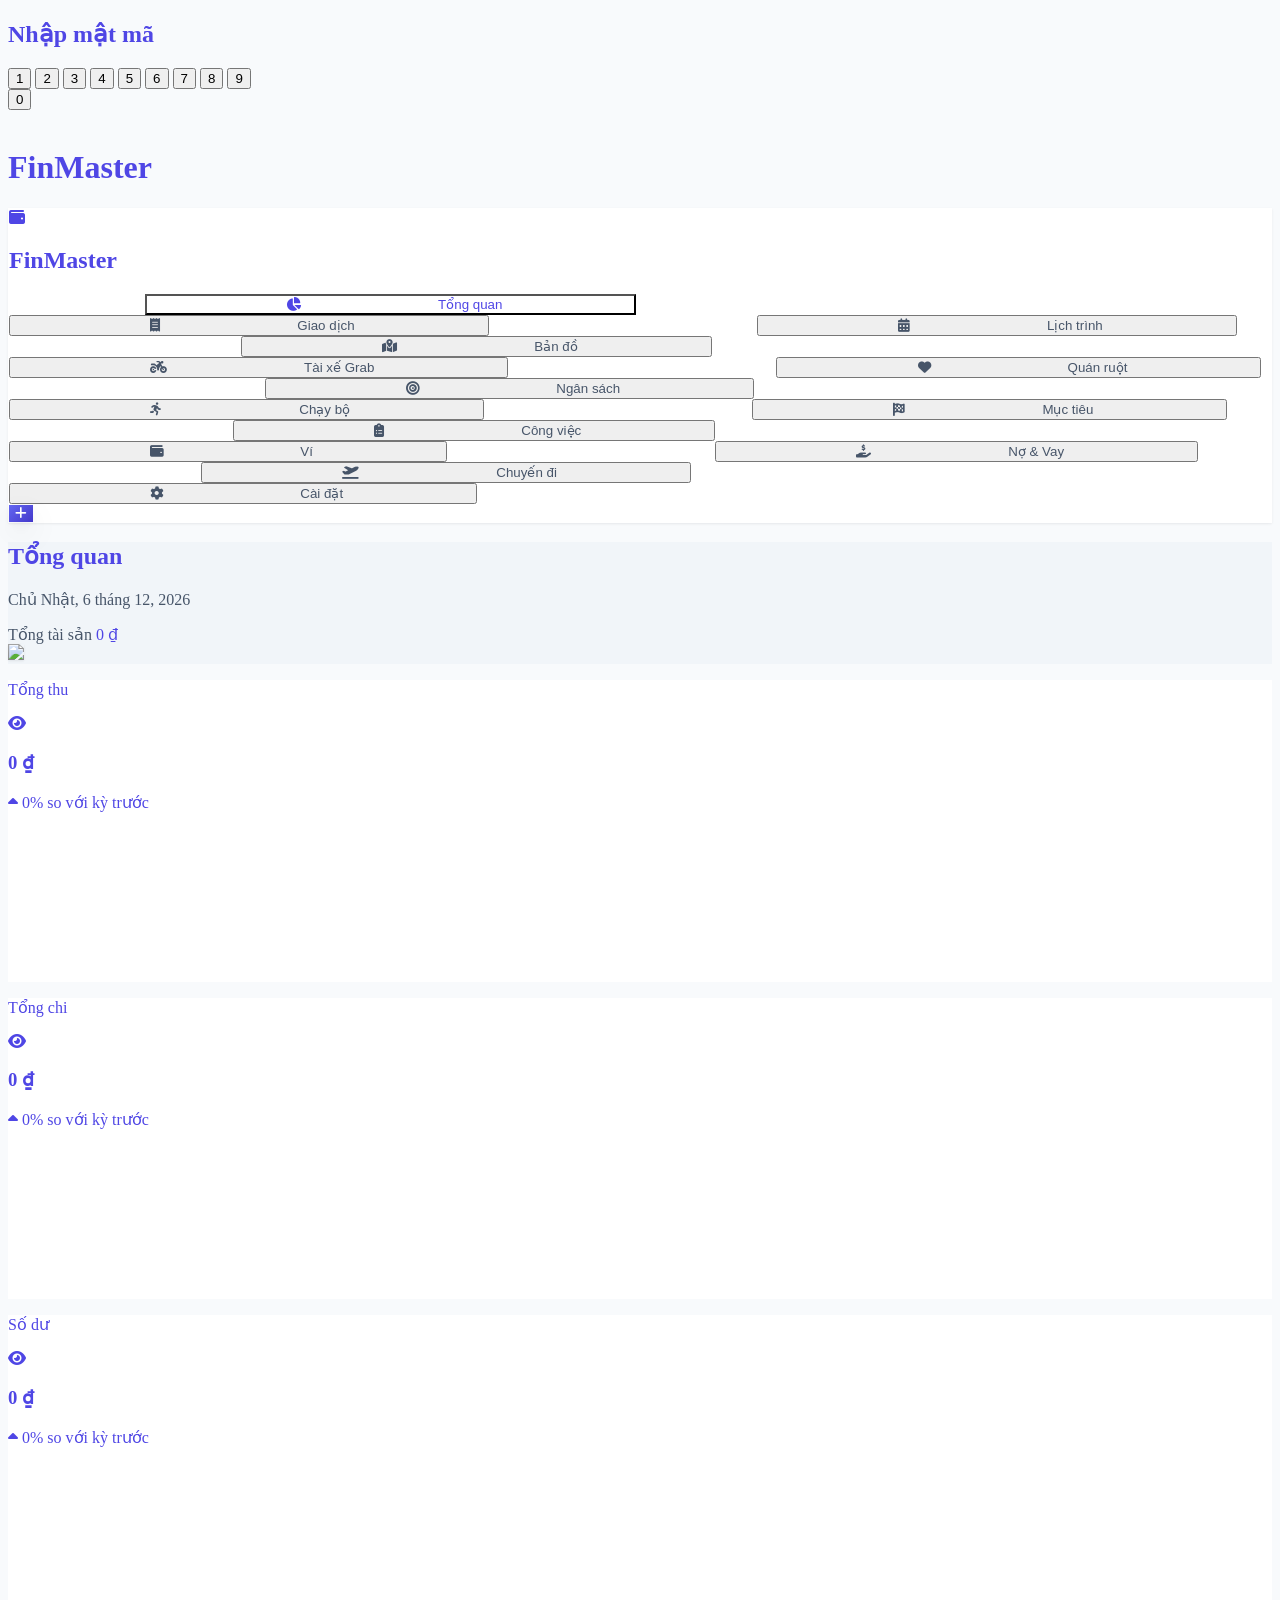
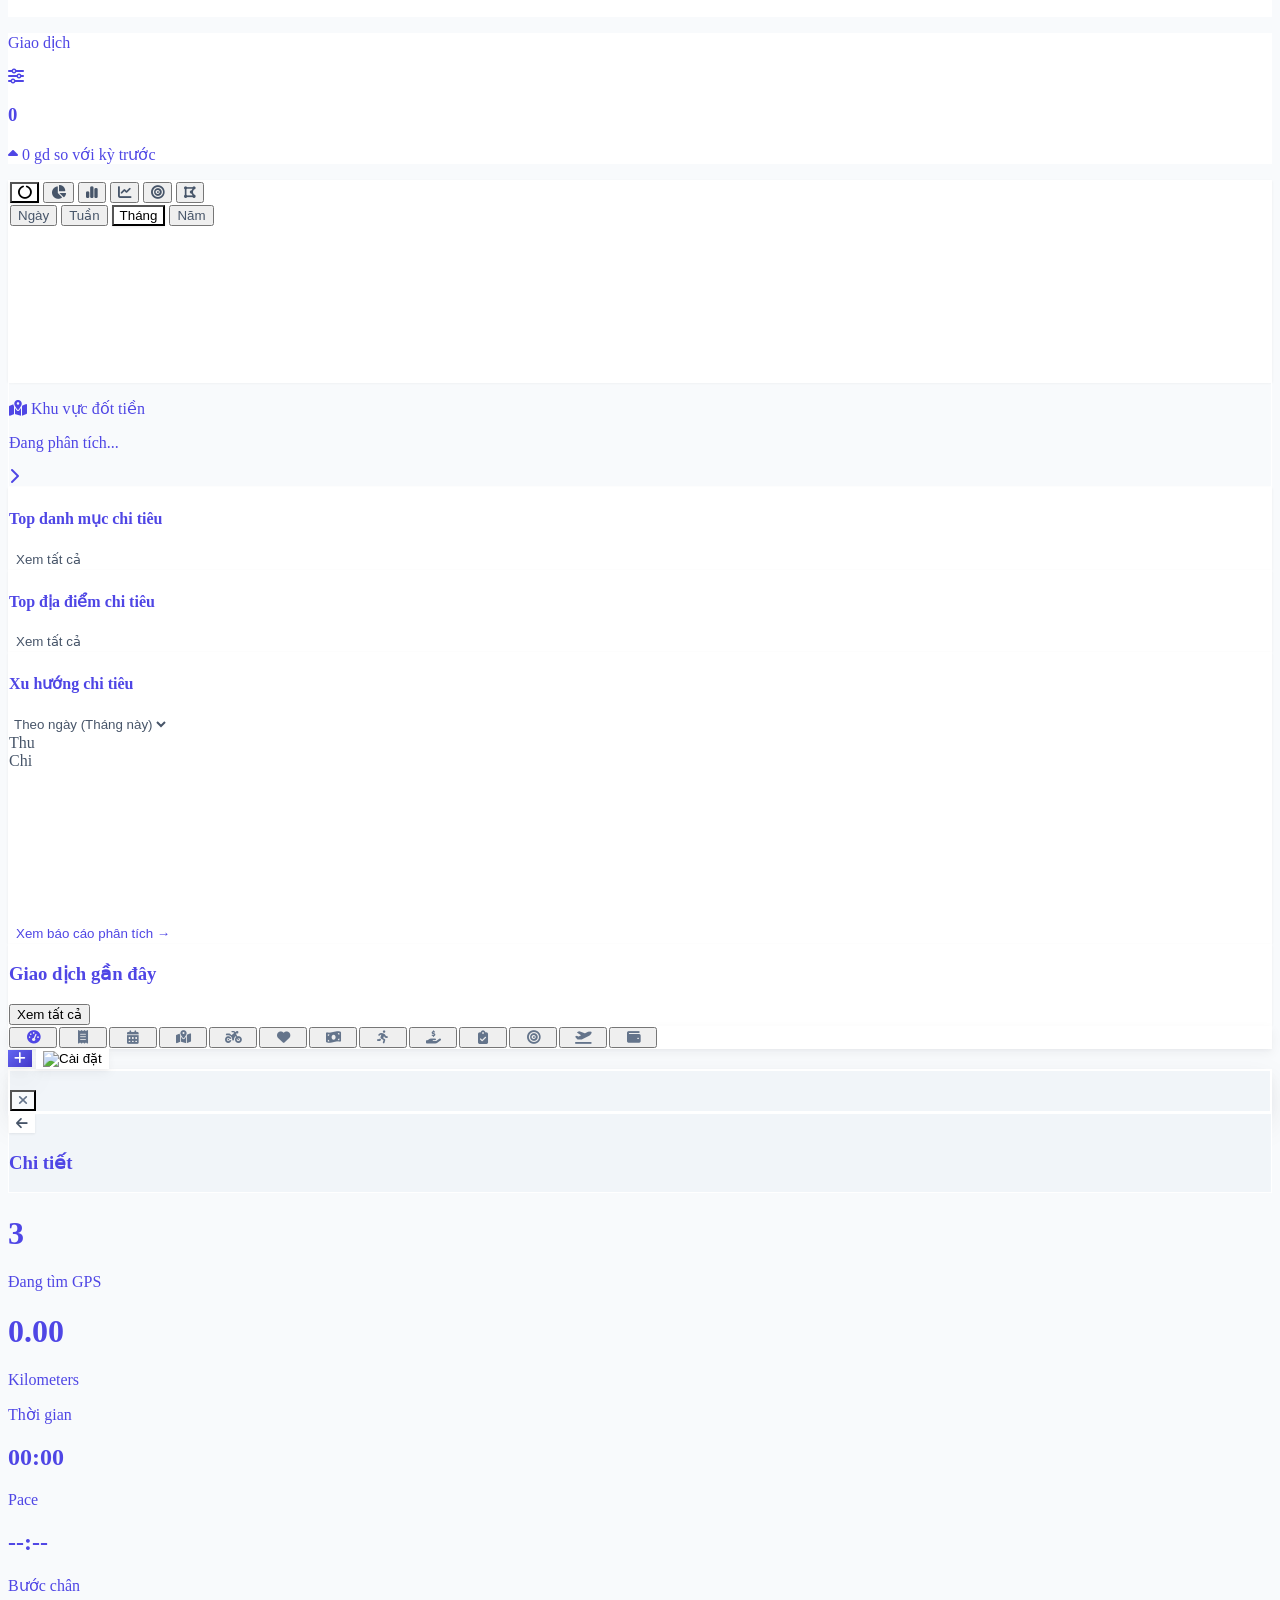
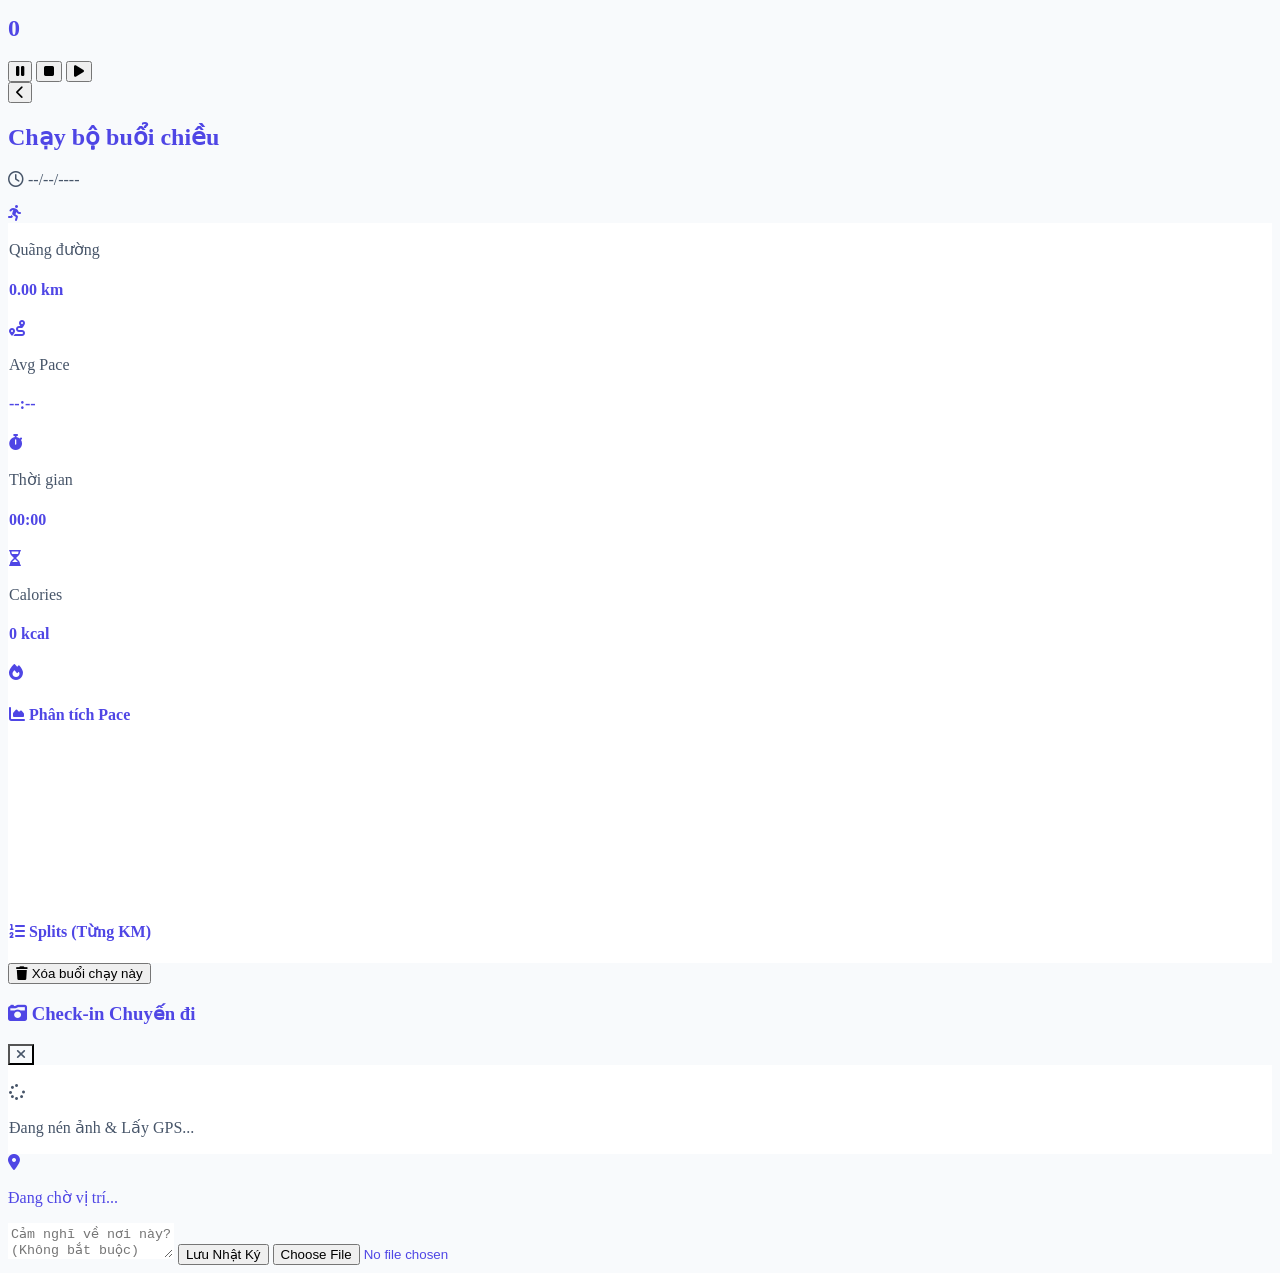
==== commit bba03f0b: "update" ====
--- a/1.html
+++ b/1.html
@@ -102,6 +102,22 @@
         overscroll-behavior-y: none;
       }
 
+      #mobile-nav-pill {
+        display: flex !important;
+        align-items: center !important;
+        justify-content: flex-start !important;
+        gap: 2px !important;
+        overflow-x: auto !important;
+        overflow-y: hidden !important;
+      }
+
+      #mobile-nav-pill > .mobile-nav-item {
+        flex: 0 0 48px !important;
+        width: 48px !important;
+        min-width: 48px !important;
+        max-width: 48px !important;
+      }
+
       .view-section:not(.active) {
         display: none !important;
       }
@@ -110,9 +126,6 @@
         animation: fadeIn 0.3s;
       }
 
-      /* -- ÁP DỤNG MÀU CHO TOÀN BỘ LỚP BẢN ĐỒ (CẢ NỀN LẪN CHỮ) -- */
-
-      /* --- ÉP MÀU CHO CÁI BAO BÊN NGOÀI POPUP --- */
       .leaflet-popup-content-wrapper {
         background-color: var(--bg-card, #ffffff) !important;
         border-radius: 1.25rem !important; /* Bo tròn đều cho giống form của app */
@@ -3342,11 +3355,11 @@
       function renderNav() {
         document.getElementById("desktop-nav").innerHTML = NAV_ITEMS.map(
           (item) => `
-                                  <button onclick="switchView('${item.id}')" id="nav-desk-${item.id}" class="w-full flex items-center gap-3 px-4 py-3.5 rounded-2xl transition-all duration-200 text-left font-medium ${state.currentView === item.id ? "custom-bg-input dark:bg-gray-700/50 custom-text dark:text-white font-bold" : "custom-text-secondary hover:bg-gray-50 dark:hover:bg-gray-800/50"}">
-                                    <i class="fa-solid ${item.icon} w-6 text-center ${state.currentView === item.id ? "text-primary-500" : ""}"></i>
-                                    <span>${item.label}</span>
-                                  </button>
-                                `,
+                                  <button onclick="switchView('${item.id}')" id="nav-desk-${item.id}" class="w-full flex items-center gap-3 px-4 py-3.5 rounded-2xl transition-all duration-200 text-left font-medium ${state.currentView === item.id ? "custom-bg-input dark:bg-gray-700/50 custom-text dark:text-white font-bold" : "custom-text-secondary hover:bg-gray-50 dark:hover:bg-gray-800/50"}">
+                                    <i class="fa-solid ${item.icon} w-6 text-center ${state.currentView === item.id ? "text-primary-500" : ""}"></i>
+                                    <span>${item.label}</span>
+                                  </button>
+                                `,
         ).join("");
 
         const pillItems = [
@@ -3368,9 +3381,14 @@
         pillItems.forEach((item) => {
           const isActive = state.currentView === item.id;
           pillHtml += `
-                      <button onclick="switchView('${item.id}')" class="flex flex-col items-center justify-center w-12 h-full shrink-0 transition-transform active:scale-90">
-                        <i class="fa-solid ${item.icon} text-[20px] transition-colors duration-200 ${isActive ? "text-[#3b82f6] custom-icon-active" : "custom-icon"}"></i>
-                      </button>`;
+  <button
+    onclick="switchView('${item.id}')"
+    class="mobile-nav-item flex-none w-12 h-12 flex items-center justify-center rounded-full transition-transform duration-150 active:scale-90"
+  >
+    <i class="fa-solid ${item.icon} text-[20px] transition-colors duration-200 ${
+      isActive ? "text-[#3b82f6] custom-icon-active" : "custom-icon"
+    }"></i>
+  </button>`;
         });
         const navPill = document.getElementById("mobile-nav-pill");
         if (navPill) navPill.innerHTML = pillHtml;
@@ -3513,13 +3531,13 @@
                                   <div class="w-12 h-12 rounded-full bg-gray-500 text-white flex items-center justify-center text-xl mb-1 active:scale-90 transition-transform shadow-md">
                                     <i class="fa-solid fa-pen"></i>
                                   </div>
-                                  
+
                                 </button>
                                 <button onclick="deleteCategory('${c.id}')" class="flex flex-col items-center justify-center group outline-none w-12">
                                   <div class="w-12 h-12 rounded-full bg-danger-500 text-white flex items-center justify-center text-xl mb-1 active:scale-90 transition-transform shadow-md">
                                     <i class="fa-solid fa-trash"></i>
                                   </div>
-                                  
+
                                 </button>
                               </div>
 
@@ -5694,10 +5712,10 @@
                     : `background: linear-gradient(135deg, rgba(79, 70, 229, 0.2), rgba(15, 23, 42, 0.8));`;
 
                   return `
-                    <div onclick="openModal('transaction', '${tx.id}')" 
+                    <div onclick="openModal('transaction', '${tx.id}')"
                          class="aspect-[3/4] rounded-3xl ${hasImage ? "bg-cover bg-center" : "bg-gray-800"} relative overflow-hidden shadow-md cursor-pointer border custom-border dark:border-gray-700 hover:scale-[1.02] active:scale-95 transition-all group"
                          style="${bgStyle}">
-                        
+
                         <!-- Lớp phủ tối (Overlay) để nổi bật chữ -->
                         <div class="absolute inset-0 bg-gradient-to-b from-black/60 via-black/20 to-black/90 group-hover:from-black/50 transition-colors"></div>
 
@@ -5758,13 +5776,13 @@
                                 <div class="w-12 h-12 rounded-full bg-gray-500 text-white flex items-center justify-center text-xl mb-1 active:scale-90 transition-transform shadow-md">
                                     <i class="fa-solid fa-pen"></i>
                                 </div>
-                                
+
                             </button>
                             <button onclick="deleteTransaction('${tx.id}')" class="flex flex-col items-center justify-center group outline-none w-12">
                                 <div class="w-12 h-12 rounded-full bg-danger-500 text-white flex items-center justify-center text-xl mb-1 active:scale-90 transition-transform shadow-md">
                                     <i class="fa-solid fa-trash"></i>
                                 </div>
-                                
+
                             </button>
                         </div>
 
@@ -5845,13 +5863,13 @@
                         <div class="w-12 h-12 rounded-full bg-gray-500 text-white flex items-center justify-center text-xl mb-1 active:scale-90 transition-transform shadow-md">
                             <i class="fa-solid fa-pen"></i>
                         </div>
-                        
+
                     </button>
                     <button onclick="deleteBudget('${b.id}')" class="flex flex-col items-center justify-center group outline-none w-12">
                         <div class="w-12 h-12 rounded-full bg-danger-500 text-white flex items-center justify-center text-xl mb-1 active:scale-90 transition-transform shadow-md">
                             <i class="fa-solid fa-trash"></i>
                         </div>
-                        
+
                     </button>
                 </div>
 
@@ -10026,12 +10044,23 @@
                     <i class="fa-solid fa-plus"></i>
                 </button>
             `;
-          } else if (currentTripTab === "diary" || currentTripTab === "map") {
+          } else if (currentTripTab === "diary") {
             fabHtml = `
-      <button onclick="triggerTripCheckin('${trip.id}')" class="w-14 h-14 bg-amber-500 rounded-full shadow-[0_8px_20px_rgba(245,158,11,0.4)] flex items-center justify-center text-white text-xl active:scale-90 transition-transform">
-          <i class="fa-solid fa-camera-retro"></i>
-      </button>
-    `;
+              <button onclick="triggerTripCheckin('${trip.id}')" class="w-14 h-14 bg-amber-500 rounded-full shadow-[0_8px_20px_rgba(245,158,11,0.4)] flex items-center justify-center text-white text-xl active:scale-90 transition-transform">
+                  <i class="fa-solid fa-camera-retro"></i>
+              </button>
+            `;
+          } else if (currentTripTab === "map") {
+            // Ở Tab Bản đồ, đẻ ra 2 nút: 1 nút đổi chế độ, 1 nút chụp ảnh
+            fabHtml = `
+              <button onclick="toggleTripMapMode('${trip.id}')" class="w-14 h-14 ${window.currentTripMapMode === "checkin" ? "bg-indigo-500 shadow-[0_8px_20px_rgba(99,102,241,0.4)]" : "bg-rose-500 shadow-[0_8px_20px_rgba(244,63,94,0.4)]"} rounded-full flex items-center justify-center text-white text-xl active:scale-90 transition-transform mb-3" title="Đổi chế độ bản đồ">
+                  <i class="fa-solid ${window.currentTripMapMode === "checkin" ? "fa-route" : "fa-camera-retro"}"></i>
+              </button>
+              
+              <button onclick="triggerTripCheckin('${trip.id}')" class="w-14 h-14 bg-amber-500 rounded-full shadow-[0_8px_20px_rgba(245,158,11,0.4)] flex items-center justify-center text-white text-xl active:scale-90 transition-transform ${window.currentTripMapMode === "itinerary" ? "hidden" : ""}">
+                  <i class="fa-solid fa-camera-retro"></i>
+              </button>
+            `;
           } else if (currentTripTab === "itinerary") {
             fabHtml = `
                 <button onclick="openModal('itinerary', null, '${trip.id}')" class="w-14 h-14 custom-primary rounded-full shadow-[0_8px_20px_rgba(var(--primary-hue),_100%,_50%,_0.4)] flex items-center justify-center text-white text-xl active:scale-90 transition-transform">
@@ -10058,7 +10087,7 @@
 
           // Gắn Nút Nổi (FAB) vào góc dưới phải của màn hình
           const fabContainerHtml = fabHtml
-            ? `<div class="absolute bottom-6 right-6 flex flex-col gap-3 z-50">${fabHtml}</div>`
+            ? `<div class="fixed bottom-6 right-6 flex flex-col gap-3 z-[60]">${fabHtml}</div>`
             : "";
 
           // --- 5. RENDER TOÀN BỘ VÀO KHUNG ---
@@ -10172,17 +10201,76 @@
         playSound("pop");
       };
 
+      // Khai báo biến toàn cục để nhớ xem bản đồ đang mở chế độ nào
+      window.currentTripMapMode = "checkin";
+
       window.toggleItinerary = (tripId, itemId) => {
         const trip = state.trips.find((t) => t.id === tripId);
         if (!trip || !trip.itinerary) return;
 
         const item = trip.itinerary.find((i) => i.id === itemId);
         if (item) {
-          item.isCompleted = !item.isCompleted; // Đảo trạng thái Hoàn thành
+          if (!item.isCompleted) {
+            // ĐANG TỪ CHƯA XONG -> HOÀN THÀNH
+            if (
+              confirm(
+                "Đại ka có muốn lấy định vị GPS hiện tại để vẽ lên bản đồ hành trình không?",
+              )
+            ) {
+              if (navigator.geolocation) {
+                // Đổi icon thành cục xoay xoay cho user biết đang load
+                const btnIcon = document.querySelector(
+                  `button[onclick="toggleItinerary('${tripId}', '${itemId}')"] i`,
+                );
+                if (btnIcon)
+                  btnIcon.className =
+                    "fa-solid fa-spinner fa-spin text-gray-500 text-xs";
+
+                navigator.geolocation.getCurrentPosition(
+                  (pos) => {
+                    item.lat = pos.coords.latitude;
+                    item.lng = pos.coords.longitude;
+                    item.isCompleted = true;
+                    saveData();
+                    renderTripDetailContent(trip);
+                    playSound("success");
+                  },
+                  (err) => {
+                    alert(
+                      "Không lấy được GPS (Hãy bật vị trí). App sẽ chỉ lưu trạng thái hoàn thành!",
+                    );
+                    item.isCompleted = true;
+                    saveData();
+                    renderTripDetailContent(trip);
+                    playSound("click");
+                  },
+                  { enableHighAccuracy: true, timeout: 5000 },
+                );
+                return; // Dừng ở đây chờ GPS phản hồi
+              }
+            }
+            // Nếu bấm Không hoặc trình duyệt không hỗ trợ
+            item.isCompleted = true;
+          } else {
+            // TỪ HOÀN THÀNH -> CHƯA XONG (Hủy bỏ thì xóa luôn GPS)
+            item.isCompleted = false;
+            delete item.lat;
+            delete item.lng;
+          }
+
           saveData();
           renderTripDetailContent(trip);
           playSound("click");
         }
+      };
+
+      // Hàm đảo chế độ Bản đồ (Lịch trình <-> Check-in)
+      window.toggleTripMapMode = (tripId) => {
+        window.currentTripMapMode =
+          window.currentTripMapMode === "checkin" ? "itinerary" : "checkin";
+        playSound("pop");
+        renderTripDetailContent(); // Cập nhật lại màu của cái nút bấm
+        if (typeof renderTripMap === "function") renderTripMap(tripId); // Vẽ lại bản đồ
       };
 
       window.deleteItinerary = (tripId, itemId) => {
@@ -13601,7 +13689,7 @@
               const ctx = canvas.getContext("2d");
               ctx.drawImage(img, 0, 0, canvas.width, canvas.height);
 
-              tempCheckinData.image = canvas.toDataURL("image/jpeg", 0.6);
+              tempCheckinData.image = canvas.toDataURL("image/jpeg", 0.2);
               tempCheckinData.timestamp = new Date().toISOString();
 
               document.getElementById("checkin-preview").src =
@@ -13619,16 +13707,41 @@
                     tempCheckinData.lat = pos.coords.latitude;
                     tempCheckinData.lng = pos.coords.longitude;
                     try {
+                      // Đã thêm zoom=18&addressdetails=1 để lấy chi tiết y như bên Giao dịch
                       const res = await fetch(
-                        `https://nominatim.openstreetmap.org/reverse?format=json&lat=${tempCheckinData.lat}&lon=${tempCheckinData.lng}`,
+                        `https://nominatim.openstreetmap.org/reverse?format=json&lat=${tempCheckinData.lat}&lon=${tempCheckinData.lng}&zoom=18&addressdetails=1`,
                       );
                       const data = await res.json();
-                      tempCheckinData.locationName =
-                        data.address.road ||
-                        data.address.suburb ||
-                        data.address.city ||
-                        "Vị trí không tên";
+
+                      // Check an toàn lỡ API trả về rỗng do bị chặn
+                      if (data && data.address) {
+                        const addr = data.address;
+                        const road = addr.road || addr.pedestrian || "";
+                        const ward =
+                          addr.suburb ||
+                          addr.quarter ||
+                          addr.neighbourhood ||
+                          "";
+
+                        if (road && ward) {
+                          tempCheckinData.locationName = `${road}, ${ward}`;
+                        } else if (road) {
+                          tempCheckinData.locationName = road;
+                        } else if (ward) {
+                          tempCheckinData.locationName = ward;
+                        } else {
+                          tempCheckinData.locationName =
+                            addr.city ||
+                            addr.town ||
+                            addr.village ||
+                            "Vị trí hiện tại";
+                        }
+                      } else {
+                        tempCheckinData.locationName =
+                          "Không xác định được đường";
+                      }
                     } catch (e) {
+                      // Mất mạng hoặc lỗi API thì mới văng tọa độ
                       tempCheckinData.locationName =
                         "Tọa độ: " +
                         tempCheckinData.lat.toFixed(4) +
@@ -13699,8 +13812,13 @@
           grid.innerHTML = checkins
             .map((chk) => {
               let tTime = "";
-              if (chk.timestamp)
-                tTime = chk.timestamp.split("T")[1].substring(0, 5);
+              if (chk.timestamp) {
+                const d = new Date(chk.timestamp);
+                tTime = d.toLocaleTimeString("vi-VN", {
+                  hour: "2-digit",
+                  minute: "2-digit",
+                });
+              }
               return `
             <div class="custom-bg-card rounded-2xl border custom-border shadow-sm overflow-hidden group cursor-pointer hover:scale-[1.02] transition-transform relative" onclick="openImageModal('${chk.image}')">
                 <img src="${chk.image}" class="w-full h-auto object-cover">
@@ -13732,76 +13850,203 @@
           const trip = state.trips.find((t) => t.id === tripId);
           if (!trip || !document.getElementById("trip-leaflet-map")) return;
 
-          // 1. DỌN DẸP BẢN ĐỒ CŨ (Mấu chốt để chữa bệnh trắng màn hình)
-          if (tripLeafletMap) {
-            tripLeafletMap.off();
-            tripLeafletMap.remove(); // Xóa sạch instance cũ
-            tripLeafletMap = null;
+          if (window.tripLeafletMap) {
+            window.tripLeafletMap.off();
+            window.tripLeafletMap.remove();
+            window.tripLeafletMap = null;
           }
 
-          // 2. KHỞI TẠO BẢN ĐỒ MỚI
-          tripLeafletMap = L.map("trip-leaflet-map", { zoomControl: false });
-
-          // Bonus: Tự động đổi màu map theo Dark/Light mode cho ngầu
+          window.tripLeafletMap = L.map("trip-leaflet-map", {
+            zoomControl: false,
+          });
+
           const isDark = document.documentElement.classList.contains("dark");
           const tileUrl = isDark
             ? "https://{s}.basemaps.cartocdn.com/dark_all/{z}/{x}/{y}{r}.png"
             : "https://{s}.basemaps.cartocdn.com/rastertiles/voyager/{z}/{x}/{y}{r}.png";
           L.tileLayer(tileUrl, { attribution: "&copy; OpenStreetMap" }).addTo(
-            tripLeafletMap,
+            window.tripLeafletMap,
           );
 
-          const checkins = (trip.checkins || []).filter((c) => c.lat && c.lng);
-
-          // 3. ĐỢI DOM RENDER XONG MỚI INVALIDATESIZE VÀ VẼ
           setTimeout(() => {
-            tripLeafletMap.invalidateSize(); // Ép Leaflet tính toán lại kích thước thật
-
-            if (checkins.length === 0) {
-              // Nếu chưa có ảnh check-in, set mặc định bay về TPHCM
-              tripLeafletMap.setView([10.823, 106.629], 12);
-              return;
+            window.tripLeafletMap.invalidateSize();
+
+            // ==========================================
+            // CHẾ ĐỘ 1: BẢN ĐỒ ẢNH CHECK-IN (MẶC ĐỊNH)
+            // ==========================================
+            if (window.currentTripMapMode === "checkin") {
+              const checkins = (trip.checkins || []).filter(
+                (c) => c.lat && c.lng,
+              );
+              if (checkins.length === 0) {
+                window.tripLeafletMap.setView([10.823, 106.629], 12);
+                return;
+              }
+
+              const routeCoords = checkins
+                .slice()
+                .reverse()
+                .map((c) => [c.lat, c.lng]);
+              if (routeCoords.length > 1) {
+                L.polyline(routeCoords, {
+                  color: "#f59e0b",
+                  weight: 4,
+                  dashArray: "8, 8",
+                  opacity: 0.8,
+                }).addTo(window.tripLeafletMap);
+              }
+
+              // Gom nhóm 50m
+              const TOLERANCE_METERS = 50;
+              const clusteredGroups = [];
+
+              checkins.forEach((chk) => {
+                const chkLatLng = L.latLng(chk.lat, chk.lng);
+                let foundGroup = false;
+                for (let i = 0; i < clusteredGroups.length; i++) {
+                  const repChk = clusteredGroups[i][0];
+                  const repLatLng = L.latLng(repChk.lat, repChk.lng);
+                  if (chkLatLng.distanceTo(repLatLng) <= TOLERANCE_METERS) {
+                    clusteredGroups[i].push(chk);
+                    foundGroup = true;
+                    break;
+                  }
+                }
+                if (!foundGroup) clusteredGroups.push([chk]);
+              });
+
+              clusteredGroups.forEach((group) => {
+                const repChk = group[0];
+                const count = group.length;
+                let markerHtml = "";
+
+                if (count === 1) {
+                  markerHtml = `
+                    <div style="position: relative; width: 48px; height: 48px;">
+                        <div style="width: 48px; height: 48px; background: white; border-radius: 50%; padding: 3px; box-shadow: 0 4px 10px rgba(0,0,0,0.3); position: relative; z-index: 10;">
+                            <img src="${repChk.image}" style="width: 100%; height: 100%; object-fit: cover; border-radius: 50%; background: #e5e7eb;">
+                        </div>
+                        <div style="position: absolute; bottom: -8px; left: 50%; transform: translateX(-50%); width: 0; height: 0; border-left: 8px solid transparent; border-right: 8px solid transparent; border-top: 10px solid white; z-index: 0; filter: drop-shadow(0 2px 2px rgba(0,0,0,0.2));"></div>
+                    </div>`;
+                } else {
+                  markerHtml = `
+                    <div style="position: relative; width: 44px; height: 44px;">
+                        <div style="width: 44px; height: 44px; background: #f59e0b; border-radius: 50%; border: 2px solid white; box-shadow: 0 4px 10px rgba(0,0,0,0.3); position: relative; z-index: 10; display: flex; align-items: center; justify-content: center; color: white; font-weight: 900; font-size: 18px;">
+                            ${count}
+                        </div>
+                        <div style="position: absolute; bottom: -8px; left: 50%; transform: translateX(-50%); width: 0; height: 0; border-left: 8px solid transparent; border-right: 8px solid transparent; border-top: 10px solid #f59e0b; z-index: 0; filter: drop-shadow(0 2px 2px rgba(0,0,0,0.2));"></div>
+                    </div>`;
+                }
+
+                const icon = L.divIcon({
+                  html: markerHtml,
+                  className: "",
+                  iconSize: [48, 58],
+                  iconAnchor: [24, 58],
+                });
+
+                let popupContent = `<div class="font-sans min-w-[220px] max-w-[280px] relative"><div class="font-bold custom-text-secondary text-[11px] uppercase tracking-wider mb-2 flex items-center justify-between border-b border-gray-200 dark:border-gray-600 pb-2"><span><i class="fa-solid fa-camera-retro text-amber-500"></i> ${count > 1 ? count + " Bức ảnh" : "Chi tiết Check-in"}</span></div><div class="max-h-[250px] overflow-y-auto custom-scrollbar pr-1 space-y-3 mb-2">`;
+                group.forEach((chk) => {
+                  let tTime = "";
+                  if (chk.timestamp) {
+                    const d = new Date(chk.timestamp);
+                    tTime = d.toLocaleTimeString("vi-VN", {
+                      hour: "2-digit",
+                      minute: "2-digit",
+                    });
+                  }
+                  popupContent += `<div class="flex gap-3 bg-gray-50 dark:bg-gray-800 p-2 rounded-2xl border custom-border shadow-sm"><img src="${chk.image}" class="w-16 h-16 object-cover rounded-xl shadow-sm shrink-0 cursor-pointer border custom-border" onclick="openImageModal(this.src)"><div class="flex-1 min-w-0 py-0.5"><p class="text-[11px] font-bold custom-text truncate leading-tight">${chk.locationName}</p><p class="text-[10px] custom-text-secondary mt-1 line-clamp-2 italic">"${chk.caption || "Chuyến đi tuyệt vời!"}"</p><p class="text-[9px] font-bold text-gray-400 mt-1"><i class="fa-regular fa-clock"></i> ${tTime}</p></div></div>`;
+                });
+                popupContent += `</div></div>`;
+
+                const marker = L.marker([repChk.lat, repChk.lng], {
+                  icon,
+                }).addTo(window.tripLeafletMap);
+                marker.bindPopup(popupContent);
+                marker.on("click", function (e) {
+                  if (window.tripLeafletMap.getZoom() < 15) {
+                    marker.closePopup();
+                    window.tripLeafletMap.flyTo(e.latlng, 16, {
+                      duration: 0.5,
+                    });
+                  }
+                });
+              });
+
+              if (checkins.length === 1)
+                window.tripLeafletMap.setView(
+                  [checkins[0].lat, checkins[0].lng],
+                  16,
+                );
+              else
+                window.tripLeafletMap.fitBounds(
+                  L.polyline(routeCoords).getBounds(),
+                  { padding: [40, 40] },
+                );
             }
 
-            const routeCoords = checkins
-              .slice()
-              .reverse()
-              .map((c) => [c.lat, c.lng]);
-
-            // Vẽ đường lộ trình
-            if (routeCoords.length > 1) {
-              L.polyline(routeCoords, {
-                color: "#f59e0b",
-                weight: 4,
-                dashArray: "8, 8",
-                opacity: 0.8,
-              }).addTo(tripLeafletMap);
+            // ==========================================
+            // CHẾ ĐỘ 2: BẢN ĐỒ LỊCH TRÌNH GPS
+            // ==========================================
+            else if (window.currentTripMapMode === "itinerary") {
+              const points = (trip.itinerary || []).filter(
+                (i) => i.isCompleted && i.lat && i.lng,
+              );
+              if (points.length === 0) {
+                window.tripLeafletMap.setView([10.823, 106.629], 12);
+                // Không cảnh báo để tránh phiền phức, chỉ hiện trống
+                return;
+              }
+
+              const routeCoords = points.map((p) => [p.lat, p.lng]);
+
+              // Vẽ đường màu Xanh chàm nối các điểm
+              if (routeCoords.length > 1) {
+                L.polyline(routeCoords, {
+                  color: "#6366f1", // Màu chàm (indigo)
+                  weight: 5,
+                  opacity: 0.9,
+                  dashArray: "10, 10",
+                  lineJoin: "round",
+                }).addTo(window.tripLeafletMap);
+              }
+
+              // Vẽ Điểm ghim
+              points.forEach((pt, index) => {
+                const markerHtml = `
+                      <div style="position: relative; width: 36px; height: 36px;">
+                          <div style="width: 36px; height: 36px; background: #6366f1; border-radius: 50%; border: 3px solid white; box-shadow: 0 4px 10px rgba(0,0,0,0.4); display: flex; align-items: center; justify-content: center; color: white; font-weight: 900; font-size: 16px; position: relative; z-index: 10;">
+                              ${index + 1}
+                          </div>
+                          <div style="position: absolute; bottom: -6px; left: 50%; transform: translateX(-50%); width: 0; height: 0; border-left: 6px solid transparent; border-right: 6px solid transparent; border-top: 8px solid #6366f1; z-index: 0; filter: drop-shadow(0 2px 2px rgba(0,0,0,0.2));"></div>
+                      </div>
+                  `;
+                const icon = L.divIcon({
+                  html: markerHtml,
+                  className: "",
+                  iconSize: [36, 44],
+                  iconAnchor: [18, 44],
+                });
+
+                L.marker([pt.lat, pt.lng], { icon })
+                  .addTo(window.tripLeafletMap)
+                  .bindPopup(
+                    `<div class="font-black text-sm custom-text text-center p-2">${pt.name}</div>`,
+                  );
+              });
+
+              if (points.length === 1)
+                window.tripLeafletMap.setView(
+                  [points[0].lat, points[0].lng],
+                  16,
+                );
+              else
+                window.tripLeafletMap.fitBounds(
+                  L.polyline(routeCoords).getBounds(),
+                  { padding: [40, 40] },
+                );
             }
-
-            // Gắn Marker Ảnh
-            checkins.forEach((chk) => {
-              const icon = L.divIcon({
-                html: `<div class="trip-marker-container"><img src="${chk.image}" class="trip-marker-icon"></div>`,
-                className: "",
-                iconSize: [44, 52],
-                iconAnchor: [22, 52],
-              });
-              L.marker([chk.lat, chk.lng], { icon })
-                .addTo(tripLeafletMap)
-                .bindPopup(
-                  `<b>${chk.locationName}</b><br><i>${chk.caption || "Chuyến đi tuyệt vời!"}</i>`,
-                );
-            });
-
-            // Focus camera (Zoom)
-            if (checkins.length === 1) {
-              tripLeafletMap.setView([checkins[0].lat, checkins[0].lng], 16);
-            } else {
-              tripLeafletMap.fitBounds(L.polyline(routeCoords).getBounds(), {
-                padding: [30, 30],
-              });
-            }
-          }, 150); // Delay 150ms để chắc chắn khung HTML đã hiện hình 100%
+          }, 150);
         };
       })();
     </script>
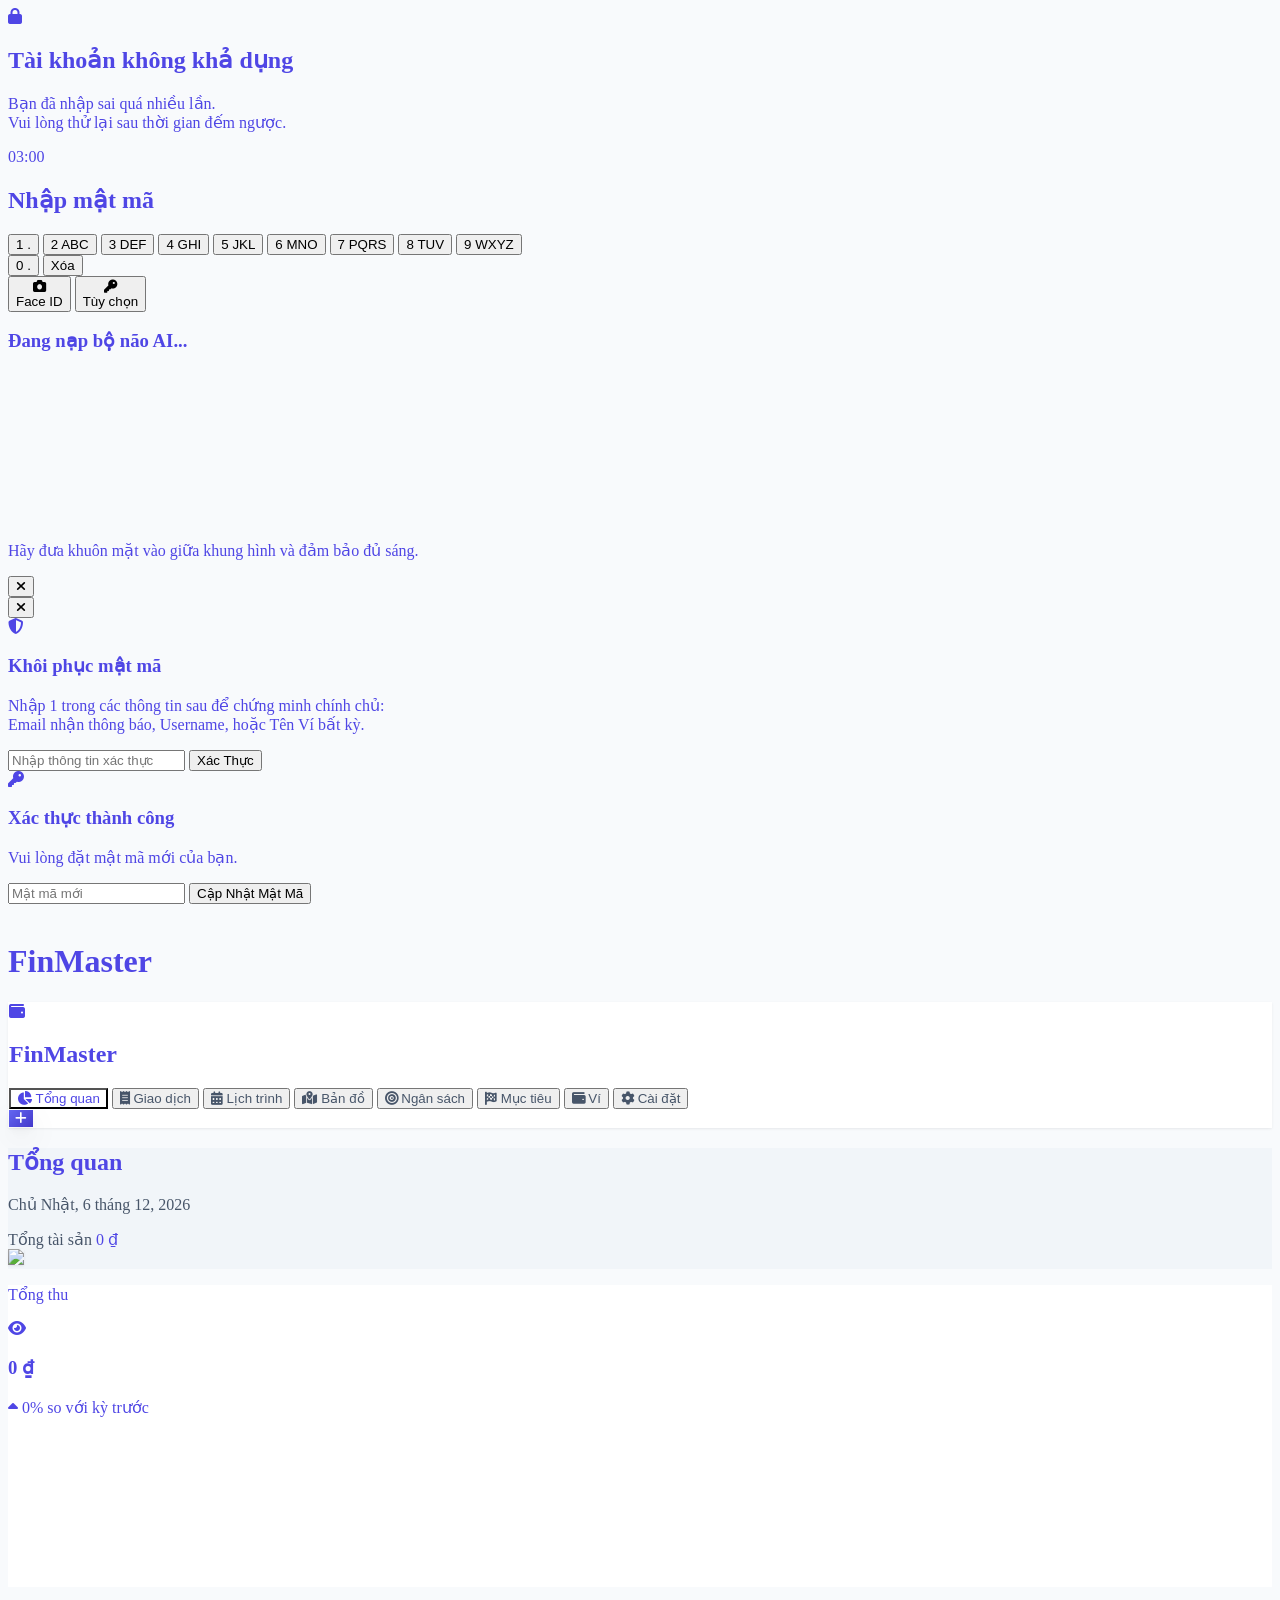
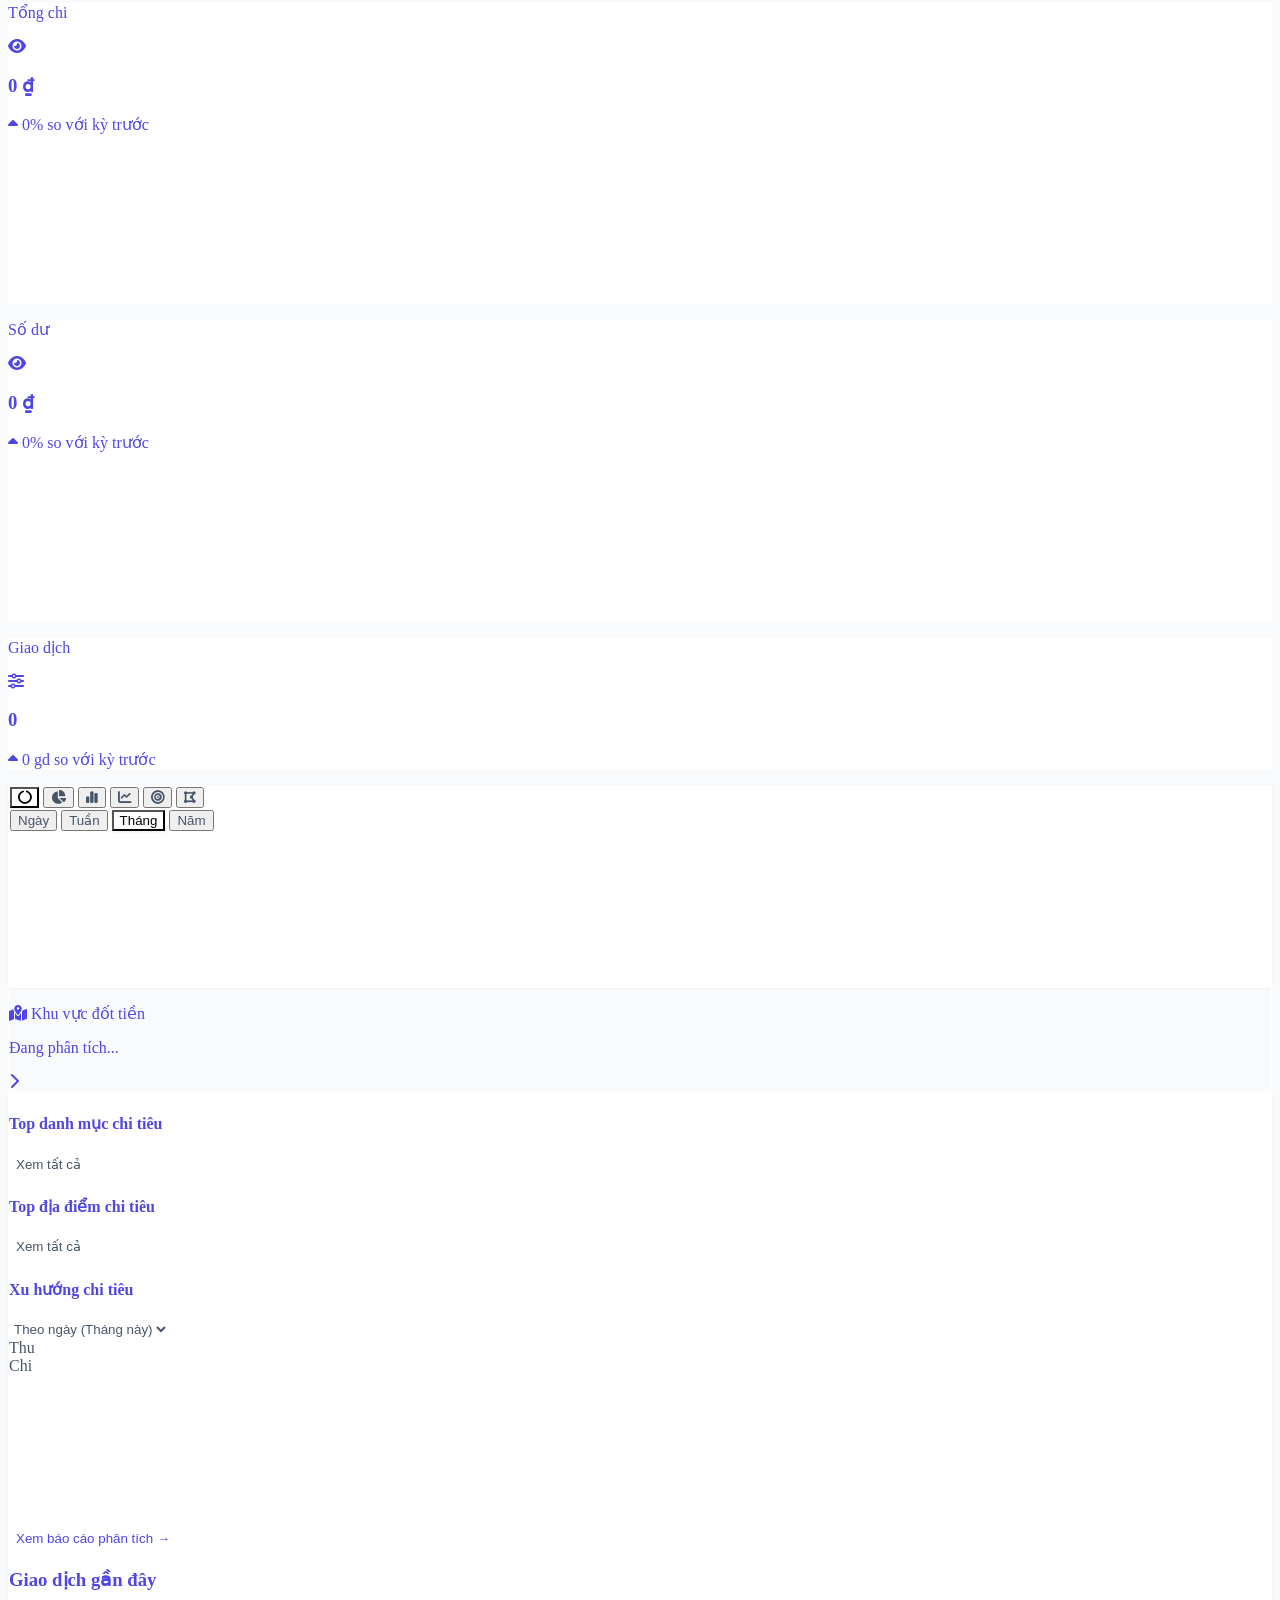
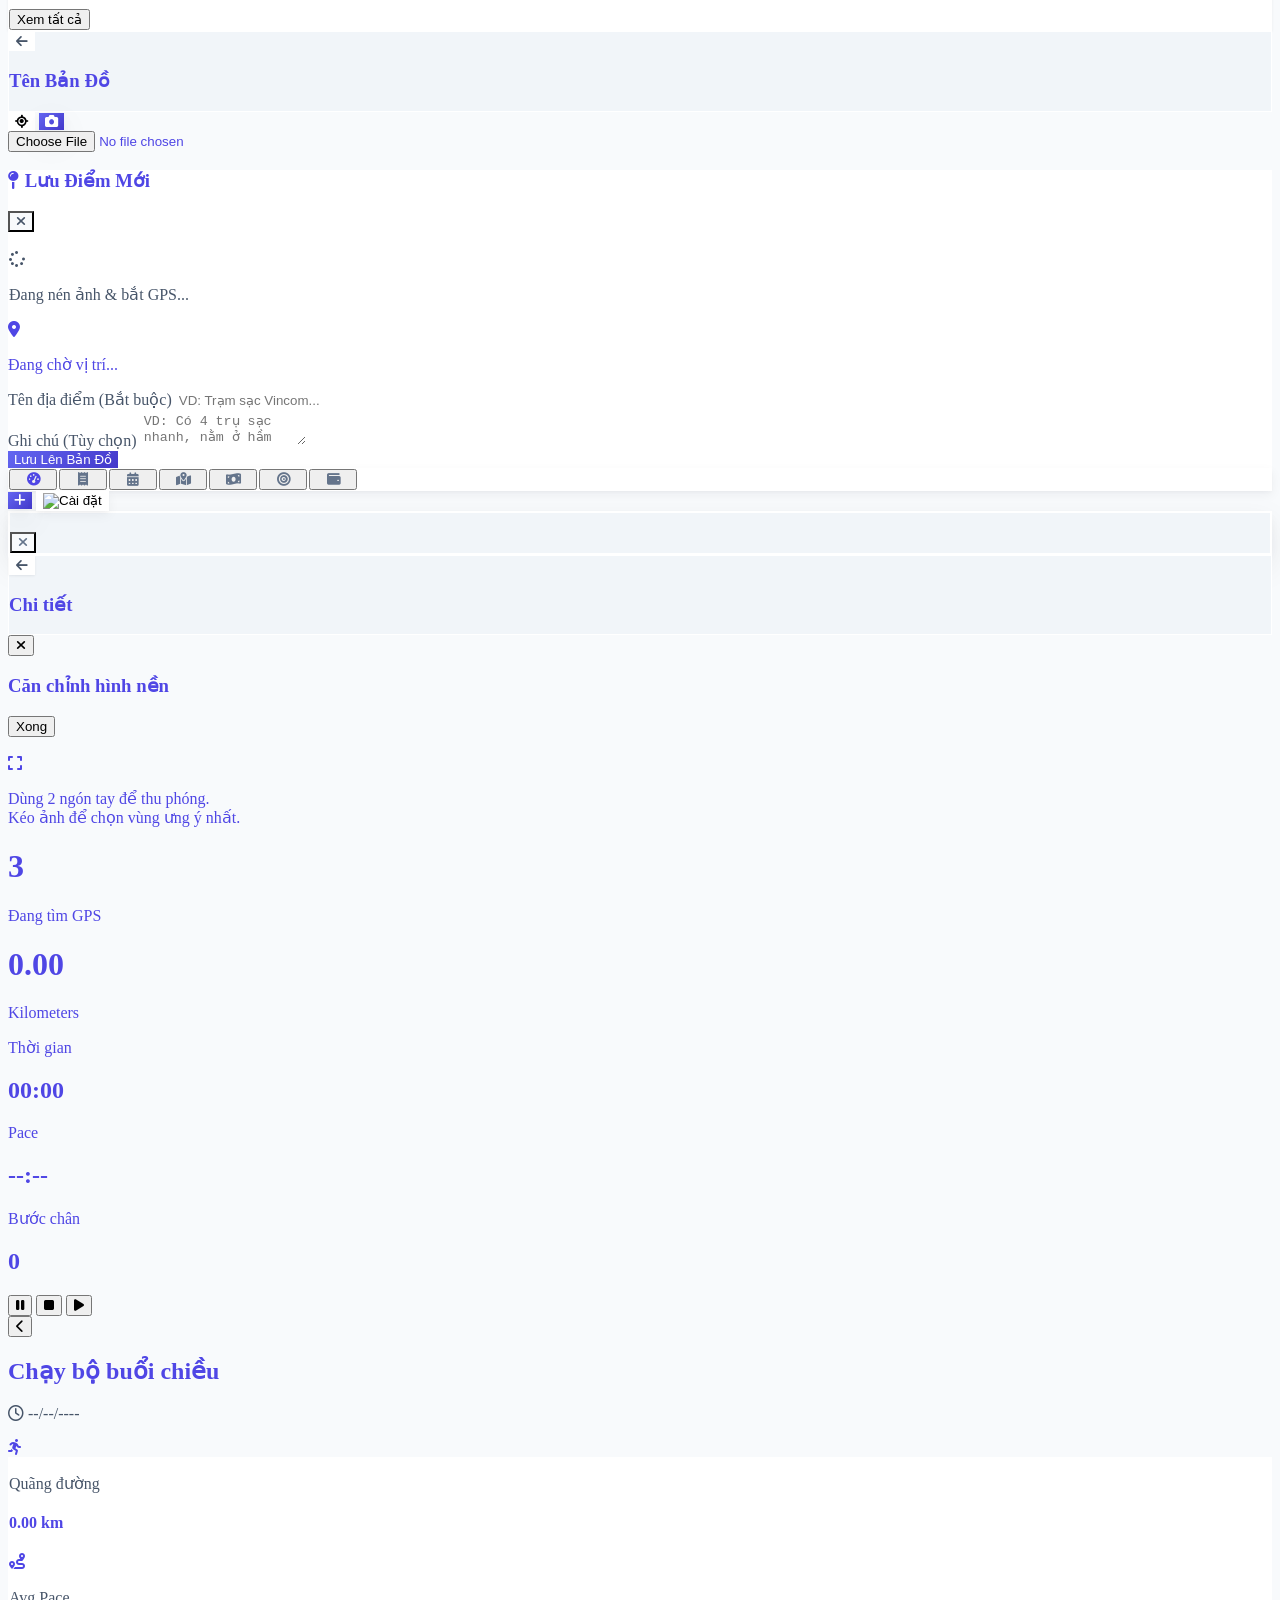
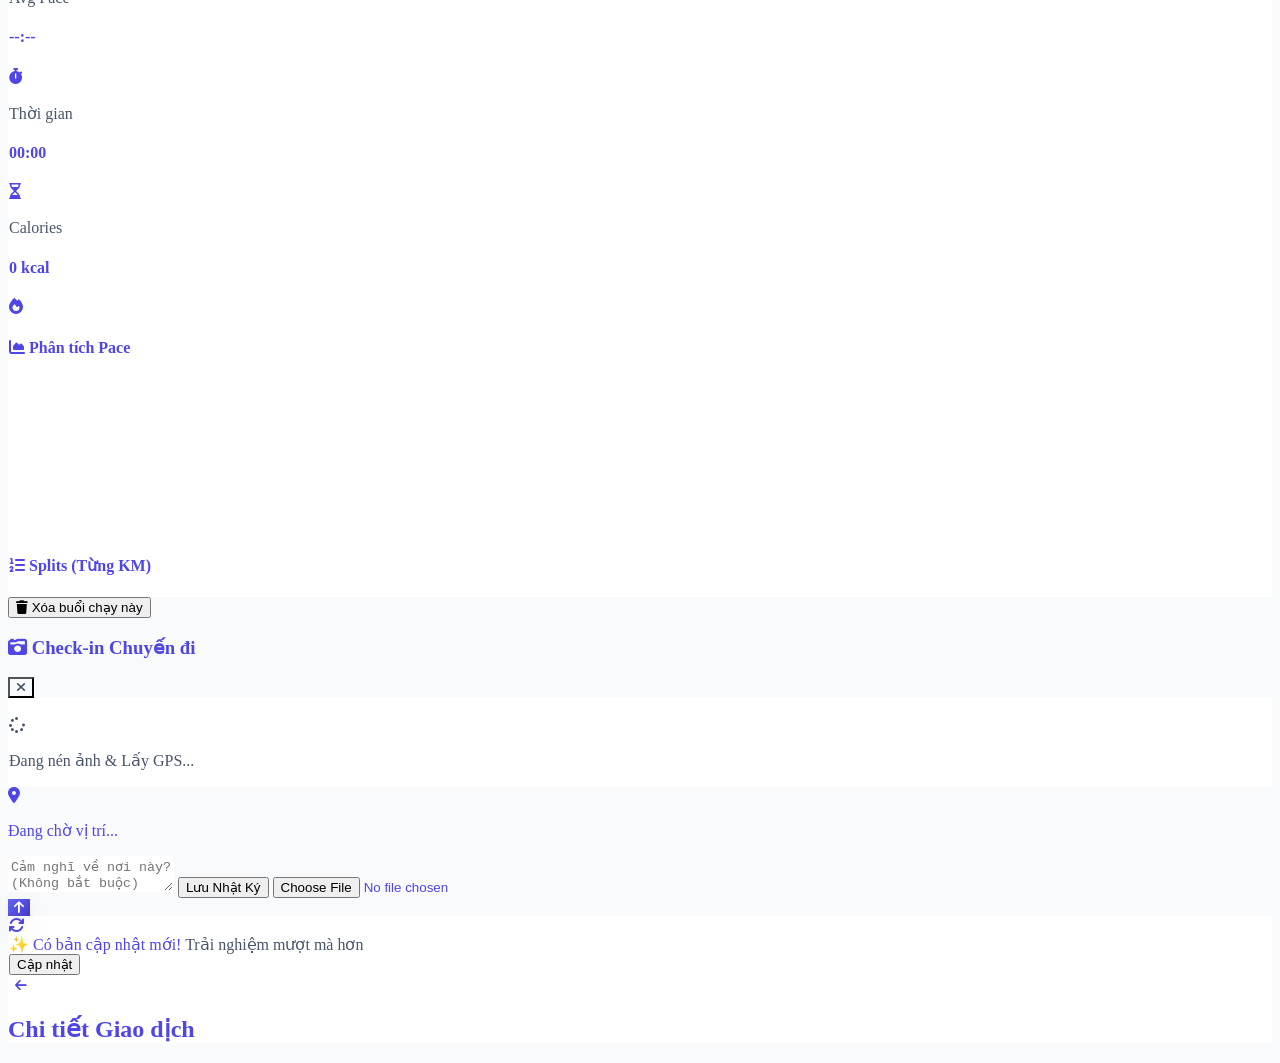
==== commit 18df2088: "update" ====
--- a/1.html
+++ b/1.html
@@ -10,6 +10,7 @@
     <script src="https://cdnjs.cloudflare.com/ajax/libs/localforage/1.10.0/localforage.min.js"></script>
     <script src="https://cdn.jsdelivr.net/npm/tesseract.js@4/dist/tesseract.min.js"></script>
     <script src="https://cdn.jsdelivr.net/npm/canvas-confetti@1.6.0/dist/confetti.browser.min.js"></script>
+
     <meta charset="UTF-8" />
     <meta
       name="viewport"
@@ -18,6 +19,7 @@
     <title>FinMaster</title>
 
     <script src="https://cdn.tailwindcss.com"></script>
+    <script src="https://cdn.jsdelivr.net/npm/@vladmandic/face-api/dist/face-api.min.js"></script>
     <script>
       tailwind.config = {
         darkMode: "class",
@@ -63,6 +65,13 @@
     <link rel="stylesheet" href="theme.css" />
     <link rel="icon" href="data:," />
 
+    <!-- Thư viện Cắt ảnh Cropper.js -->
+    <link
+      rel="stylesheet"
+      href="https://cdnjs.cloudflare.com/ajax/libs/cropperjs/1.5.13/cropper.min.css"
+    />
+    <script src="https://cdnjs.cloudflare.com/ajax/libs/cropperjs/1.5.13/cropper.min.js"></script>
+
     <script src="https://cdn.jsdelivr.net/npm/chart.js"></script>
     <link rel="stylesheet" href="https://unpkg.com/leaflet/dist/leaflet.css" />
 
@@ -96,6 +105,20 @@
       .scrollbar-hide {
         -ms-overflow-style: none;
         scrollbar-width: none;
+      }
+
+      @keyframes iosPopIn {
+        0% {
+          opacity: 0;
+          transform: scale(0.95) translateY(10px);
+        }
+        100% {
+          opacity: 1;
+          transform: scale(1) translateY(0);
+        }
+      }
+      .animate-iosPopIn {
+        animation: iosPopIn 0.3s cubic-bezier(0.175, 0.885, 0.32, 1.1) forwards;
       }
 
       body {
@@ -189,6 +212,12 @@
         height: 36px !important;
         margin-left: 2px;
         margin-top: 2px;
+      }
+
+      #app-custom-bg {
+        background-size: cover !important;
+        background-position: center !important;
+        background-repeat: no-repeat !important;
       }
       .dark .marker-cluster div {
         border-color: #1f2937; /* Đổi viền trắng thành đen xám khi Dark mode */
@@ -460,81 +489,342 @@
   >
     <div
       id="login-overlay"
-      class="fixed inset-0 z-[1000] bg-black/80 backdrop-blur-xl flex flex-col items-center justify-center hidden"
+      class="fixed inset-0 z-[1000] bg-black/80 backdrop-blur-3xl flex flex-col items-center justify-center hidden transition-opacity duration-300 font-sans select-none"
     >
-      <h2 class="text-white text-xl font-medium mb-12">Nhập mật mã</h2>
-
-      <div id="pin-dots" class="flex gap-4 mb-12">
-        <div class="w-4 h-4 rounded-full border border-white/50"></div>
-        <div class="w-4 h-4 rounded-full border border-white/50"></div>
-        <div class="w-4 h-4 rounded-full border border-white/50"></div>
-        <div class="w-4 h-4 rounded-full border border-white/50"></div>
-        <div class="w-4 h-4 rounded-full border border-white/50"></div>
-        <div class="w-4 h-4 rounded-full border border-white/50"></div>
+      <!-- Giao diện Khóa Tài Khoản (Đếm ngược) -->
+      <div
+        id="lockout-ui"
+        class="hidden flex-col items-center justify-center animate-iosPopIn w-full max-w-sm px-6"
+      >
+        <div class="mb-6 flex justify-center">
+          <i class="fa-solid fa-lock text-3xl text-white/50"></i>
+        </div>
+        <h2
+          class="text-white text-[22px] font-medium mb-3 text-center tracking-wide"
+        >
+          Tài khoản không khả dụng
+        </h2>
+        <p class="text-white/60 text-sm text-center mb-8 px-4 leading-relaxed">
+          Bạn đã nhập sai quá nhiều lần.<br />Vui lòng thử lại sau thời gian đếm
+          ngược.
+        </p>
+        <div
+          class="text-[56px] font-light text-white font-mono tracking-wider"
+          id="lockout-timer"
+        >
+          03:00
+        </div>
       </div>
 
-      <div class="grid grid-cols-3 gap-6 mb-8">
-        <button
-          onclick="pressPin(1)"
-          class="w-20 h-20 rounded-full bg-white/10 text-white text-3xl font-light hover:bg-white/20 transition-all active:scale-95 flex items-center justify-center"
-        >
-          1
-        </button>
-        <button
-          onclick="pressPin(2)"
-          class="w-20 h-20 rounded-full bg-white/10 text-white text-3xl font-light hover:bg-white/20 transition-all active:scale-95 flex items-center justify-center"
-        >
-          2
-        </button>
-        <button
-          onclick="pressPin(3)"
-          class="w-20 h-20 rounded-full bg-white/10 text-white text-3xl font-light hover:bg-white/20 transition-all active:scale-95 flex items-center justify-center"
-        >
-          3
-        </button>
-        <button
-          onclick="pressPin(4)"
-          class="w-20 h-20 rounded-full bg-white/10 text-white text-3xl font-light hover:bg-white/20 transition-all active:scale-95 flex items-center justify-center"
-        >
-          4
-        </button>
-        <button
-          onclick="pressPin(5)"
-          class="w-20 h-20 rounded-full bg-white/10 text-white text-3xl font-light hover:bg-white/20 transition-all active:scale-95 flex items-center justify-center"
-        >
-          5
-        </button>
-        <button
-          onclick="pressPin(6)"
-          class="w-20 h-20 rounded-full bg-white/10 text-white text-3xl font-light hover:bg-white/20 transition-all active:scale-95 flex items-center justify-center"
-        >
-          6
-        </button>
-        <button
-          onclick="pressPin(7)"
-          class="w-20 h-20 rounded-full bg-white/10 text-white text-3xl font-light hover:bg-white/20 transition-all active:scale-95 flex items-center justify-center"
-        >
-          7
-        </button>
-        <button
-          onclick="pressPin(8)"
-          class="w-20 h-20 rounded-full bg-white/10 text-white text-3xl font-light hover:bg-white/20 transition-all active:scale-95 flex items-center justify-center"
-        >
-          8
-        </button>
-        <button
-          onclick="pressPin(9)"
-          class="w-20 h-20 rounded-full bg-white/10 text-white text-3xl font-light hover:bg-white/20 transition-all active:scale-95 flex items-center justify-center"
-        >
-          9
-        </button>
-        <div class="w-20 h-20"></div>
-        <button
-          onclick="pressPin(0)"
-          class="w-20 h-20 rounded-full bg-white/10 text-white text-3xl font-light hover:bg-white/20 transition-all active:scale-95 flex items-center justify-center"
-        >
-          0
-        </button>
+      <!-- Giao diện Nhập PIN bình thường -->
+      <div
+        id="pincode-ui"
+        class="flex flex-col items-center w-full max-w-sm mt-8"
+      >
+        <h2 class="text-white text-[22px] font-medium mb-8 tracking-wide">
+          Nhập mật mã
+        </h2>
+
+        <!-- Chấm tròn mã PIN -->
+        <div id="pin-dots" class="flex gap-6 mb-16 h-4 items-center">
+          <!-- 
+        JS render class:
+        Trống: class="w-3.5 h-3.5 rounded-full border border-white"
+        Có số: class="w-3.5 h-3.5 rounded-full bg-white"
+      -->
+        </div>
+
+        <!-- Bàn phím số chuẩn iOS -->
+        <div class="grid grid-cols-3 gap-x-7 gap-y-4 mb-12">
+          <!-- Nút 1 -->
+          <button
+            onclick="pressPin(1)"
+            class="w-[75px] h-[75px] rounded-full bg-[#333333]/80 active:bg-[#777777] text-white transition-colors duration-75 flex flex-col items-center justify-center pt-1.5"
+          >
+            <span class="text-[32px] font-normal leading-none">1</span>
+            <span
+              class="text-[10px] font-bold text-transparent leading-none mt-1"
+              >.</span
+            >
+          </button>
+
+          <!-- Nút 2 -->
+          <button
+            onclick="pressPin(2)"
+            class="w-[75px] h-[75px] rounded-full bg-[#333333]/80 active:bg-[#777777] text-white transition-colors duration-75 flex flex-col items-center justify-center pt-1.5"
+          >
+            <span class="text-[32px] font-normal leading-none">2</span>
+            <span
+              class="text-[9px] font-bold tracking-[0.15em] text-white/60 uppercase leading-none mt-1"
+              >ABC</span
+            >
+          </button>
+
+          <!-- Nút 3 -->
+          <button
+            onclick="pressPin(3)"
+            class="w-[75px] h-[75px] rounded-full bg-[#333333]/80 active:bg-[#777777] text-white transition-colors duration-75 flex flex-col items-center justify-center pt-1.5"
+          >
+            <span class="text-[32px] font-normal leading-none">3</span>
+            <span
+              class="text-[9px] font-bold tracking-[0.15em] text-white/60 uppercase leading-none mt-1"
+              >DEF</span
+            >
+          </button>
+
+          <!-- Nút 4 -->
+          <button
+            onclick="pressPin(4)"
+            class="w-[75px] h-[75px] rounded-full bg-[#333333]/80 active:bg-[#777777] text-white transition-colors duration-75 flex flex-col items-center justify-center pt-1.5"
+          >
+            <span class="text-[32px] font-normal leading-none">4</span>
+            <span
+              class="text-[9px] font-bold tracking-[0.15em] text-white/60 uppercase leading-none mt-1"
+              >GHI</span
+            >
+          </button>
+
+          <!-- Nút 5 -->
+          <button
+            onclick="pressPin(5)"
+            class="w-[75px] h-[75px] rounded-full bg-[#333333]/80 active:bg-[#777777] text-white transition-colors duration-75 flex flex-col items-center justify-center pt-1.5"
+          >
+            <span class="text-[32px] font-normal leading-none">5</span>
+            <span
+              class="text-[9px] font-bold tracking-[0.15em] text-white/60 uppercase leading-none mt-1"
+              >JKL</span
+            >
+          </button>
+
+          <!-- Nút 6 -->
+          <button
+            onclick="pressPin(6)"
+            class="w-[75px] h-[75px] rounded-full bg-[#333333]/80 active:bg-[#777777] text-white transition-colors duration-75 flex flex-col items-center justify-center pt-1.5"
+          >
+            <span class="text-[32px] font-normal leading-none">6</span>
+            <span
+              class="text-[9px] font-bold tracking-[0.15em] text-white/60 uppercase leading-none mt-1"
+              >MNO</span
+            >
+          </button>
+
+          <!-- Nút 7 -->
+          <button
+            onclick="pressPin(7)"
+            class="w-[75px] h-[75px] rounded-full bg-[#333333]/80 active:bg-[#777777] text-white transition-colors duration-75 flex flex-col items-center justify-center pt-1.5"
+          >
+            <span class="text-[32px] font-normal leading-none">7</span>
+            <span
+              class="text-[9px] font-bold tracking-[0.15em] text-white/60 uppercase leading-none mt-1"
+              >PQRS</span
+            >
+          </button>
+
+          <!-- Nút 8 -->
+          <button
+            onclick="pressPin(8)"
+            class="w-[75px] h-[75px] rounded-full bg-[#333333]/80 active:bg-[#777777] text-white transition-colors duration-75 flex flex-col items-center justify-center pt-1.5"
+          >
+            <span class="text-[32px] font-normal leading-none">8</span>
+            <span
+              class="text-[9px] font-bold tracking-[0.15em] text-white/60 uppercase leading-none mt-1"
+              >TUV</span
+            >
+          </button>
+
+          <!-- Nút 9 -->
+          <button
+            onclick="pressPin(9)"
+            class="w-[75px] h-[75px] rounded-full bg-[#333333]/80 active:bg-[#777777] text-white transition-colors duration-75 flex flex-col items-center justify-center pt-1.5"
+          >
+            <span class="text-[32px] font-normal leading-none">9</span>
+            <span
+              class="text-[9px] font-bold tracking-[0.15em] text-white/60 uppercase leading-none mt-1"
+              >WXYZ</span
+            >
+          </button>
+
+          <!-- Ô trống -->
+          <div class="w-[75px] h-[75px]"></div>
+
+          <!-- Nút 0 -->
+          <button
+            onclick="pressPin(0)"
+            class="w-[75px] h-[75px] rounded-full bg-[#333333]/80 active:bg-[#777777] text-white transition-colors duration-75 flex flex-col items-center justify-center pt-1.5"
+          >
+            <span class="text-[32px] font-normal leading-none">0</span>
+            <span
+              class="text-[10px] font-bold text-transparent leading-none mt-1"
+              >.</span
+            >
+          </button>
+
+          <!-- Nút Xóa (Delete) -->
+          <button
+            onclick="deletePin()"
+            class="w-[75px] h-[75px] rounded-full text-white font-medium text-lg tracking-wide active:text-white/40 transition-colors duration-75 flex items-center justify-center"
+          >
+            Xóa
+          </button>
+        </div>
+
+        <!-- Nút Face ID & Quên mật khẩu -->
+        <div class="flex items-center gap-6 mt-4">
+          <button
+            onclick="startFaceIDLogin()"
+            class="flex flex-col items-center gap-2 group outline-none"
+          >
+            <div
+              class="w-12 h-12 rounded-full bg-[#1C1C1E] border border-white/10 flex items-center justify-center text-white/80 group-hover:text-emerald-400 group-hover:border-emerald-500/50 transition-all active:scale-90"
+            >
+              <i class="fa-solid fa-camera text-xl"></i>
+            </div>
+            <span
+              class="text-[10px] font-bold text-white/60 group-hover:text-emerald-400 uppercase tracking-wider"
+              >Face ID</span
+            >
+          </button>
+
+          <button
+            onclick="openForgotPinModal()"
+            class="flex flex-col items-center gap-2 group outline-none"
+          >
+            <div
+              class="w-12 h-12 rounded-full bg-[#1C1C1E] border border-white/10 flex items-center justify-center text-white/80 group-hover:text-[#0A84FF] group-hover:border-[#0A84FF]/50 transition-all active:scale-90"
+            >
+              <i class="fa-solid fa-key text-xl"></i>
+            </div>
+            <span
+              class="text-[10px] font-bold text-white/60 group-hover:text-[#0A84FF] uppercase tracking-wider"
+              >Tùy chọn</span
+            >
+          </button>
+        </div>
+      </div>
+    </div>
+
+    <!-- MÀN HÌNH QUÉT KHUÔN MẶT (CAMERA) -->
+    <div
+      id="face-id-overlay"
+      class="fixed inset-0 z-[1005] bg-black/95 backdrop-blur-2xl flex flex-col items-center justify-center hidden animate-iosPopIn"
+    >
+      <h3
+        id="face-status"
+        class="text-white text-[22px] font-medium mb-8 tracking-wide animate-pulse"
+      >
+        Đang nạp bộ não AI...
+      </h3>
+
+      <!-- Khung Camera Bo Tròn -->
+      <div
+        class="relative w-64 h-64 rounded-full overflow-hidden border-[6px] border-[#333333] shadow-[0_0_50px_rgba(0,0,0,0.8)] transition-colors duration-300"
+        id="face-cam-frame"
+      >
+        <video
+          id="face-video"
+          autoplay
+          muted
+          playsinline
+          class="w-full h-full object-cover transform scale-x-[-1]"
+        ></video>
+        <!-- Lật gương Camera -->
+        <!-- Vẽ khung nhận diện chèn lên video -->
+        <canvas id="face-canvas" class="absolute inset-0 z-10"></canvas>
+      </div>
+
+      <p
+        id="face-hint"
+        class="text-white/50 text-sm mt-8 px-10 text-center leading-relaxed"
+      >
+        Hãy đưa khuôn mặt vào giữa khung hình và đảm bảo đủ sáng.
+      </p>
+
+      <button
+        onclick="stopFaceID()"
+        class="mt-12 w-14 h-14 rounded-full bg-[#333333] text-white flex items-center justify-center text-xl hover:bg-[#444444] active:scale-90 transition-all"
+      >
+        <i class="fa-solid fa-xmark"></i>
+      </button>
+    </div>
+
+    <!-- =========================================
+     KHUNG QUÊN MẬT KHẨU (NẰM TRÊN CÙNG)
+     ========================================= -->
+    <div
+      id="forgot-pin-modal"
+      class="fixed inset-0 z-[1001] bg-black/60 backdrop-blur-md flex flex-col items-center justify-center hidden font-sans select-none px-4"
+    >
+      <div
+        class="w-full max-w-[340px] bg-[#1C1C1E]/95 backdrop-blur-3xl rounded-[32px] p-6 animate-iosPopIn border border-white/10 shadow-2xl"
+      >
+        <!-- Nút Đóng -->
+        <div class="flex justify-end mb-2">
+          <button
+            onclick="closeForgotPinModal()"
+            class="w-7 h-7 rounded-full bg-[#3a3a3c] text-white/60 hover:bg-[#444446] active:bg-[#555557] flex items-center justify-center text-sm transition-colors"
+          >
+            <i class="fa-solid fa-xmark"></i>
+          </button>
+        </div>
+
+        <!-- Bước 1: Xác thực -->
+        <div id="fp-step-1">
+          <div class="mb-5 flex justify-center">
+            <i class="fa-solid fa-shield-halved text-4xl text-[#0A84FF]"></i>
+          </div>
+          <h3 class="text-[20px] font-semibold text-white text-center mb-2">
+            Khôi phục mật mã
+          </h3>
+          <p class="text-[13px] text-white/60 text-center mb-6 leading-relaxed">
+            Nhập 1 trong các thông tin sau để chứng minh chính chủ:<br />
+            <span class="text-white font-medium">Email nhận thông báo</span>,
+            <span class="text-white font-medium">Username</span>, hoặc
+            <span class="text-white font-medium">Tên Ví bất kỳ</span>.
+          </p>
+
+          <input
+            type="text"
+            id="fp-verify-input"
+            placeholder="Nhập thông tin xác thực"
+            class="w-full bg-[#2C2C2E] text-white rounded-xl px-4 py-3.5 outline-none focus:bg-[#3A3A3C] transition-colors font-medium text-center text-[15px] mb-4 placeholder:text-white/40"
+          />
+
+          <button
+            onclick="verifyForgotPin()"
+            class="w-full py-3.5 bg-[#0A84FF] text-white rounded-xl font-semibold text-[15px] active:bg-[#0071E3] transition-colors"
+          >
+            Xác Thực
+          </button>
+        </div>
+
+        <!-- Bước 2: Đặt PIN mới -->
+        <div id="fp-step-2" class="hidden">
+          <div class="mb-5 flex justify-center">
+            <i class="fa-solid fa-key text-4xl text-[#30D158]"></i>
+          </div>
+          <h3 class="text-[20px] font-semibold text-white text-center mb-1">
+            Xác thực thành công
+          </h3>
+          <p class="text-[13px] text-white/60 text-center mb-6">
+            Vui lòng đặt mật mã mới của bạn.
+          </p>
+
+          <input
+            type="password"
+            id="fp-new-pin"
+            inputmode="numeric"
+            pattern="[0-9]*"
+            placeholder="Mật mã mới"
+            class="w-full bg-[#2C2C2E] text-white rounded-xl px-4 py-3.5 outline-none focus:bg-[#3A3A3C] transition-colors font-bold text-center text-xl tracking-[0.3em] mb-4 placeholder:text-white/30 placeholder:tracking-normal placeholder:font-normal placeholder:text-[15px]"
+          />
+
+          <button
+            onclick="saveRecoveredPin()"
+            class="w-full py-3.5 bg-[#30D158] text-white rounded-xl font-semibold text-[15px] active:bg-[#24A845] transition-colors"
+          >
+            Cập Nhật Mật Mã
+          </button>
+        </div>
       </div>
     </div>
     <div
@@ -546,7 +836,8 @@
       >
         <!-- <i class="fa-solid fa-wallet"></i> -->
         <img
-          src="https://duykiet04.github.io/anh/dk.jpg"
+          id="splash-avatar"
+          src="https://duykiet04.github.io/anh/logo3.png"
           alt=""
           class="object-cover w-full h-full rounded-3xl"
         />
@@ -652,7 +943,7 @@
           <div class="grid grid-cols-2 md:grid-cols-4 gap-3 sm:gap-4 mb-2">
             <!-- Thu -->
             <div
-              class="custom-bg-card dark:bg-[#13151b] rounded-2xl p-4 border border-gray-200 dark:border-[#2a2c36] relative overflow-hidden flex flex-col justify-between h-28 shadow-sm"
+              class="custom-bg-card dark:bg-[#13151b] rounded-2xl p-4 relative overflow-hidden flex flex-col justify-between h-28 shadow-sm"
             >
               <div class="flex justify-between items-start z-10">
                 <p
@@ -684,7 +975,7 @@
             </div>
             <!-- Chi -->
             <div
-              class="custom-bg-card dark:bg-[#13151b] rounded-2xl p-4 border border-gray-200 dark:border-[#2a2c36] relative overflow-hidden flex flex-col justify-between h-28 shadow-sm"
+              class="custom-bg-card dark:bg-[#13151b] rounded-2xl p-4 relative overflow-hidden flex flex-col justify-between h-28 shadow-sm"
             >
               <div class="flex justify-between items-start z-10">
                 <p
@@ -716,7 +1007,7 @@
             </div>
             <!-- Số dư -->
             <div
-              class="custom-bg-card dark:bg-[#13151b] rounded-2xl p-4 border border-gray-200 dark:border-[#2a2c36] relative overflow-hidden flex flex-col justify-between h-28 shadow-sm"
+              class="custom-bg-card dark:bg-[#13151b] rounded-2xl p-4 relative overflow-hidden flex flex-col justify-between h-28 shadow-sm"
             >
               <div class="flex justify-between items-start z-10">
                 <p
@@ -748,7 +1039,7 @@
             </div>
             <!-- Giao dịch -->
             <div
-              class="custom-bg-card dark:bg-[#13151b] rounded-2xl p-4 border border-gray-200 dark:border-[#2a2c36] relative overflow-hidden flex flex-col justify-between h-28 shadow-sm"
+              class="custom-bg-card dark:bg-[#13151b] rounded-2xl p-4 relative overflow-hidden flex flex-col justify-between h-28 shadow-sm"
             >
               <div class="flex justify-between items-start z-10">
                 <p
@@ -1018,7 +1309,7 @@
 
               <button
                 onclick="switchView('transactions')"
-                class="mt-4 w-full py-3 custom-bg-input dark:bg-gray-700/50 hover:bg-gray-100 dark:hover:bg-gray-700 rounded-xl text-xs font-bold custom-text transition-colors border custom-border active:scale-[0.98]"
+                class="mt-4 w-full py-3 custom-bg-input dark:bg-gray-700/50 dark:hover:bg-gray-700 rounded-xl text-xs font-bold custom-text transition-colors border custom-border active:scale-[0.98]"
               >
                 Xem báo cáo phân tích &rarr;
               </button>
@@ -1096,75 +1387,157 @@
 
               <div
                 id="filter-dropdown"
-                class="hidden absolute right-0 top-14 w-52 custom-bg-card dark:bg-gray-800 rounded-2xl shadow-xl border custom-border dark:border-gray-700 z-50 p-2"
+                class="hidden absolute right-0 top-14 w-52 custom-bg-card dark:bg-gray-800/95 backdrop-blur-xl rounded-2xl shadow-[0_8px_30px_rgb(0,0,0,0.12)] border custom-border dark:border-gray-700/80 z-50 p-2 font-sans transition-all duration-300"
               >
                 <!-- Date Picker -->
-                <div class="px-3 py-3">
+                <div class="p-2">
                   <label
-                    class="text-[10px] font-bold text-gray-400 uppercase flex items-center gap-1 mb-2"
+                    class="text-[10px] font-bold text-gray-400 tracking-wide uppercase flex items-center gap-1.5 mb-2.5"
                   >
-                    <i class="fa-regular fa-calendar"></i>
+                    <i class="fa-regular fa-calendar-days"></i>
                     Chọn ngày
                   </label>
-                  <div
-                    class="flex items-center gap-2 custom-bg-input border custom-border rounded-xl px-3 py-2"
-                  >
+                  <div class="relative group">
                     <input
                       type="date"
                       id="tx-date-picker"
                       onchange="setTxFilter('date')"
-                      class="w-full bg-transparent text-sm font-bold custom-text outline-none"
+                      class="w-full bg-transparent text-sm font-semibold custom-text outline-none custom-bg-input border custom-border rounded-xl px-3 py-2.5 focus:ring-2 focus:ring-blue-500/30 transition-all duration-200 cursor-pointer"
                     />
                   </div>
                 </div>
 
                 <div
-                  class="border-t custom-border dark:border-gray-700 my-1"
+                  class="border-t custom-border dark:border-gray-700/80 mx-2 my-1"
                 ></div>
 
                 <!-- Chọn Ví -->
-                <div class="px-3 py-2">
+                <div class="p-2">
                   <label
-                    class="text-[10px] font-bold text-gray-400 uppercase flex items-center gap-1 mb-2"
+                    class="text-[10px] font-bold text-gray-400 tracking-wide uppercase flex items-center gap-1.5 mb-2.5"
                   >
                     <i class="fa-solid fa-wallet"></i> Chọn ví
                   </label>
-                  <select
-                    id="filter-wallet-select"
-                    onchange="setTxWalletFilter(this.value)"
-                    class="w-full bg-transparent text-sm font-bold custom-text outline-none custom-bg-input border custom-border rounded-xl px-3 py-2"
+                  <div class="relative">
+                    <select
+                      id="filter-wallet-select"
+                      onchange="setTxWalletFilter(this.value)"
+                      class="w-full bg-transparent text-sm font-semibold custom-text outline-none custom-bg-input border custom-border rounded-xl px-3 py-2.5 appearance-none focus:ring-2 focus:ring-blue-500/30 transition-all duration-200 cursor-pointer"
+                    >
+                      <option value="all">Tất cả ví</option>
+                    </select>
+                    <!-- Custom Select Arrow -->
+                    <div
+                      class="absolute right-3 top-1/2 -translate-y-1/2 pointer-events-none text-gray-400 text-xs"
+                    >
+                      <i class="fa-solid fa-chevron-down"></i>
+                    </div>
+                  </div>
+                </div>
+
+                <div
+                  class="border-t custom-border dark:border-gray-700/80 mx-2 my-1"
+                ></div>
+
+                <!-- Sắp Xếp Giao Dịch -->
+                <div class="p-2">
+                  <label
+                    class="text-[10px] font-bold text-gray-400 tracking-wide uppercase flex items-center gap-1.5 mb-2.5"
                   >
-                    <option value="all">Tất cả ví</option>
-                  </select>
+                    <i class="fa-solid fa-arrow-down-a-z"></i> Sắp xếp
+                  </label>
+                  <div class="grid grid-cols-2 gap-2">
+                    <!-- Date Desc -->
+                    <button
+                      type="button"
+                      onclick="setTxSortOrder('date_desc')"
+                      id="sort-date_desc"
+                      class="flex items-center justify-center gap-2 py-2 rounded-xl text-xs font-bold transition-all duration-200 hover:-translate-y-0.5 custom-primary custom-shadow-sm text-white border border-transparent"
+                      title="Mới nhất"
+                    >
+                      <i class="fa-solid fa-clock"></i>
+                      <i
+                        class="fa-solid fa-arrow-down text-[10px] opacity-70"
+                      ></i>
+                    </button>
+
+                    <!-- Date Asc -->
+                    <button
+                      type="button"
+                      onclick="setTxSortOrder('date_asc')"
+                      id="sort-date_asc"
+                      class="flex items-center justify-center gap-2 py-2 rounded-xl text-xs font-bold transition-all duration-200 custom-bg-input custom-text-secondary dark:hover:bg-gray-700 hover:-translate-y-0.5 border custom-border"
+                      title="Cũ nhất"
+                    >
+                      <i class="fa-solid fa-clock-rotate-left"></i>
+                      <i
+                        class="fa-solid fa-arrow-up text-[10px] opacity-70"
+                      ></i>
+                    </button>
+
+                    <!-- Amount Desc -->
+                    <button
+                      type="button"
+                      onclick="setTxSortOrder('amount_desc')"
+                      id="sort-amount_desc"
+                      class="flex items-center justify-center gap-2 py-2 rounded-xl text-xs font-bold transition-all duration-200 custom-bg-input custom-text-secondary dark:hover:bg-gray-700 hover:-translate-y-0.5 border custom-border"
+                      title="Tiền giảm dần"
+                    >
+                      <i class="fa-solid fa-arrow-down-9-1"></i>
+                    </button>
+
+                    <!-- Amount Asc -->
+                    <button
+                      type="button"
+                      onclick="setTxSortOrder('amount_asc')"
+                      id="sort-amount_asc"
+                      class="flex items-center justify-center gap-2 py-2 rounded-xl text-xs font-bold transition-all duration-200 custom-bg-input custom-text-secondary dark:hover:bg-gray-700 hover:-translate-y-0.5 border custom-border"
+                      title="Tiền tăng dần"
+                    >
+                      <i class="fa-solid fa-arrow-up-1-9"></i>
+                    </button>
+                  </div>
                 </div>
 
                 <div
-                  class="border-t custom-border dark:border-gray-700 my-1"
+                  class="border-t custom-border dark:border-gray-700/80 mx-2 my-2"
                 ></div>
 
                 <!-- Quick Filter -->
-                <div class="space-y-1">
+                <div class="space-y-1 pb-1 px-1">
                   <button
                     onclick="setTxFilter('all')"
-                    class="flex items-center gap-3 w-full text-left px-3 py-2.5 hover:bg-gray-100 dark:hover:bg-gray-700 rounded-xl text-sm font-bold custom-text transition"
+                    class="group flex items-center gap-3 w-full text-left p-2 dark:hover:bg-gray-700/60 rounded-xl text-sm font-semibold custom-text transition-all duration-200"
                   >
-                    <i class="fa-solid fa-layer-group w-5 text-blue-500"></i>
+                    <div
+                      class="flex items-center justify-center w-8 h-8 rounded-lg bg-blue-50 dark:bg-blue-900/30 text-blue-500 group-hover:scale-110 transition-transform"
+                    >
+                      <i class="fa-solid fa-layer-group text-xs"></i>
+                    </div>
                     <span>Tất cả ngày</span>
                   </button>
+
                   <button
                     onclick="setTxFilter('today')"
-                    class="flex items-center gap-3 w-full text-left px-3 py-2.5 hover:bg-gray-100 dark:hover:bg-gray-700 rounded-xl text-sm font-bold custom-text transition"
+                    class="group flex items-center gap-3 w-full text-left p-2 dark:hover:bg-gray-700/60 rounded-xl text-sm font-semibold custom-text transition-all duration-200"
                   >
-                    <i class="fa-solid fa-sun w-5 text-amber-500"></i>
+                    <div
+                      class="flex items-center justify-center w-8 h-8 rounded-lg bg-amber-50 dark:bg-amber-900/30 text-amber-500 group-hover:scale-110 transition-transform"
+                    >
+                      <i class="fa-solid fa-sun text-xs"></i>
+                    </div>
                     <span>Hôm nay</span>
                   </button>
+
                   <button
                     onclick="setTxFilter('yesterday')"
-                    class="flex items-center gap-3 w-full text-left px-3 py-2.5 hover:bg-gray-100 dark:hover:bg-gray-700 rounded-xl text-sm font-bold custom-text transition"
+                    class="group flex items-center gap-3 w-full text-left p-2 dark:hover:bg-gray-700/60 rounded-xl text-sm font-semibold custom-text transition-all duration-200"
                   >
-                    <i
-                      class="fa-solid fa-clock-rotate-left w-5 text-violet-500"
-                    ></i>
+                    <div
+                      class="flex items-center justify-center w-8 h-8 rounded-lg bg-violet-50 dark:bg-violet-900/30 text-violet-500 group-hover:scale-110 transition-transform"
+                    >
+                      <i class="fa-solid fa-clock-rotate-left text-xs"></i>
+                    </div>
                     <span>Hôm qua</span>
                   </button>
                 </div>
@@ -1264,21 +1637,21 @@
                     <button
                       onclick="setMapMode('heat')"
                       id="btn-mode-heat"
-                      class="p-3 rounded-2xl dark:bg-gray-700 text-pink-500 hover:bg-gray-100 text-lg"
+                      class="p-3 rounded-2xl dark:bg-gray-700 text-pink-500 text-lg"
                     >
                       <i class="fa-solid fa-fire"></i>
                     </button>
                     <button
                       onclick="setMapMode('route')"
                       id="btn-mode-route"
-                      class="p-3 rounded-2xl dark:bg-gray-700 text-yellow-500 hover:bg-gray-100 text-lg"
+                      class="p-3 rounded-2xl dark:bg-gray-700 text-yellow-500 text-lg"
                     >
                       <i class="fa-solid fa-route"></i>
                     </button>
                     <button
                       onclick="setMapMode('stats')"
                       id="btn-mode-stats"
-                      class="p-3 rounded-2xl dark:bg-gray-700 text-green-500 hover:bg-gray-100 text-lg"
+                      class="p-3 rounded-2xl dark:bg-gray-700 text-green-500 text-lg"
                     >
                       <i class="fa-solid fa-chart-pie"></i>
                     </button>
@@ -1515,7 +1888,7 @@
             <div class="flex justify-between items-center mb-6">
               <button
                 onclick="changeTaskCalMonth(-1)"
-                class="w-10 h-10 rounded-full custom-bg-input flex items-center justify-center hover:bg-gray-200 dark:hover:bg-gray-700 transition-colors custom-text"
+                class="w-10 h-10 rounded-full custom-bg-input flex items-center justify-center dark:hover:bg-gray-700 transition-colors custom-text"
               >
                 <i class="fa-solid fa-chevron-left"></i>
               </button>
@@ -1527,7 +1900,7 @@
               </h2>
               <button
                 onclick="changeTaskCalMonth(1)"
-                class="w-10 h-10 rounded-full custom-bg-input flex items-center justify-center hover:bg-gray-200 dark:hover:bg-gray-700 transition-colors custom-text"
+                class="w-10 h-10 rounded-full custom-bg-input flex items-center justify-center dark:hover:bg-gray-700 transition-colors custom-text"
               >
                 <i class="fa-solid fa-chevron-right"></i>
               </button>
@@ -1884,7 +2257,7 @@
             <div class="flex justify-between items-center mb-6">
               <button
                 onclick="changeCalMonth(-1)"
-                class="w-10 h-10 rounded-full custom-bg-input flex items-center justify-center hover:bg-gray-200 dark:hover:bg-gray-700 transition-colors custom-text"
+                class="w-10 h-10 rounded-full custom-bg-input flex items-center justify-center dark:hover:bg-gray-700 transition-colors custom-text"
               >
                 <i class="fa-solid fa-chevron-left"></i>
               </button>
@@ -1896,7 +2269,7 @@
               </h2>
               <button
                 onclick="changeCalMonth(1)"
-                class="w-10 h-10 rounded-full custom-bg-input flex items-center justify-center hover:bg-gray-200 dark:hover:bg-gray-700 transition-colors custom-text"
+                class="w-10 h-10 rounded-full custom-bg-input flex items-center justify-center dark:hover:bg-gray-700 transition-colors custom-text"
               >
                 <i class="fa-solid fa-chevron-right"></i>
               </button>
@@ -2079,156 +2452,445 @@
 
           <!-- absolute  custom-bg-primary-soft hover:bg-green-500 rounded-full shadow-[0_8px_20px_rgba(22,163,74,0.4)] flex items-center justify-center text-white text-xl active:scale-90 transition-transform z-50 -->
         </div>
+
+        <!-- TAB DANH SÁCH BẢN ĐỒ CÁ NHÂN -->
+        <!-- TAB DANH SÁCH BẢN ĐỒ CÁ NHÂN -->
+        <div
+          id="view-custommaps"
+          class="view-section space-y-6 max-w-5xl mx-auto hidden pt-4 px-4 pb-24 relative min-h-screen"
+        >
+          <!-- <div class="flex justify-between items-center mb-4">
+            <h3 class="font-black text-xl custom-text">
+              <i class="fa-solid fa-layer-group text-primary-500"></i> Bộ sưu
+              tập Map
+            </h3>
+          </div> -->
+
+          <!-- Nơi đổ danh sách Map -->
+          <div
+            id="cm-list-container"
+            class="grid grid-cols-1 sm:grid-cols-2 gap-4"
+          ></div>
+
+          <!-- NÚT FAB TẠO MAP MỚI (CHÓT VÓT GÓC DƯỚI PHẢI, MÀU THEME) -->
+          <button
+            onclick="openModal('createCustomMap')"
+            class="fixed bottom-24 right-4 sm:right-8 w-12 h-12 custom-primary rounded-full custom-shadow-lg flex items-center justify-center text-white text-xl z-40 active:scale-90 transition-transform"
+          >
+            <i class="fa-solid fa-plus"></i>
+          </button>
+        </div>
+
+        <!-- OVERLAY BẢN ĐỒ TOÀN MÀN HÌNH -->
+        <div
+          id="cm-fullscreen-overlay"
+          class="fixed inset-0 z-[200] custom-bg-body dark:bg-gray-900 transition-transform duration-300 translate-x-full overflow-hidden flex flex-col"
+        >
+          <!-- Header -->
+          <div
+            class="custom-bg-header dark:bg-gray-800 px-4 py-3 flex items-center justify-between shadow-sm shrink-0 z-10 border-b custom-border"
+          >
+            <button
+              onclick="closeCustomMap()"
+              class="w-10 h-10 flex items-center justify-center rounded-full custom-bg-card dark:bg-gray-700 custom-text-secondary hover:brightness-95 active:scale-90 transition-transform border custom-border"
+            >
+              <i class="fa-solid fa-arrow-left"></i>
+            </button>
+            <h3
+              id="cm-title"
+              class="font-black text-lg custom-text truncate flex-1 text-center mr-10"
+            >
+              Tên Bản Đồ
+            </h3>
+          </div>
+
+          <!-- Map Container -->
+          <!-- Map Container -->
+          <div
+            class="relative flex-1 w-full h-full bg-gray-200 dark:bg-gray-900"
+          >
+            <div id="cm-leaflet-map" class="absolute inset-0 z-0"></div>
+
+            <!-- NHÓM NÚT GÓC DƯỚI PHẢI (Định vị + Chụp ảnh) -->
+            <div
+              class="absolute bottom-8 right-4 flex flex-col items-center gap-4 z-20 pointer-events-none"
+            >
+              <!-- Nút Định Vị Lại -->
+              <button
+                onclick="cmLocateMe()"
+                class="pointer-events-auto w-12 h-12 custom-bg-card dark:bg-gray-800 text-primary-500 rounded-full shadow-lg border custom-border flex items-center justify-center text-xl active:scale-90 transition-transform"
+              >
+                <i class="fa-solid fa-location-crosshairs"></i>
+              </button>
+
+              <!-- Nút Chụp Ảnh Thu Thập (FAB) -->
+              <button
+                onclick="triggerCMCheckin()"
+                class="pointer-events-auto w-12 h-12 custom-primary rounded-full custom-shadow-lg flex items-center justify-center text-white text-2xl active:scale-90 transition-transform hover:scale-105 border-2 border-white/20"
+              >
+                <i class="fa-solid fa-camera"></i>
+              </button>
+            </div>
+            <input
+              type="file"
+              id="cm-file-input"
+              accept="image/*"
+              capture="environment"
+              class="hidden"
+              onchange="processCMImage(this)"
+            />
+          </div>
+        </div>
+
+        <!-- MODAL ĐIỀN THÔNG TIN ĐIỂM MAP -->
+        <div
+          id="modal-cm-checkin"
+          class="fixed inset-0 bg-black/60 backdrop-blur-sm z-[250] hidden items-end justify-center sm:items-center transition-all duration-300"
+        >
+          <div
+            class="custom-bg-card ark:bg-gray-900 w-full sm:w-[400px] rounded-t-[2rem] sm:rounded-[2rem] p-5 animate-slideUpSheet sm:animate-popIn shadow-2xl dark:border-gray-800"
+          >
+            <div class="flex justify-between items-center mb-4">
+              <h3 class="font-black text-lg custom-text">
+                <i class="fa-solid fa-map-pin text-emerald-500"></i> Lưu Điểm
+                Mới
+              </h3>
+              <button
+                onclick="
+                  document
+                    .getElementById('modal-cm-checkin')
+                    .classList.add('hidden')
+                "
+                class="w-8 h-8 custom-bg-body rounded-full flex items-center justify-center hover:scale-110 transition-transform"
+              >
+                <i class="fa-solid fa-xmark custom-text-secondary"></i>
+              </button>
+            </div>
+
+            <div
+              class="relative w-full h-40 custom-bg-input rounded-2xl mb-4 overflow-hidden border custom-border flex items-center justify-center bg-gray-100 dark:bg-gray-800"
+            >
+              <img
+                id="cm-preview"
+                src=""
+                class="w-full h-full object-cover hidden"
+              />
+              <div
+                id="cm-loading"
+                class="text-center custom-text-secondary hidden"
+              >
+                <i
+                  class="fa-solid fa-spinner fa-spin text-2xl mb-2 text-emerald-500"
+                ></i>
+                <p class="text-[10px] font-bold uppercase">
+                  Đang nén ảnh & bắt GPS...
+                </p>
+              </div>
+            </div>
+
+            <div
+              class="custom-bg-input ark:bg-emerald-900/20 p-3 rounded-xl mb-4 flex gap-3 items-center border border-emerald-100 dark:border-emerald-800"
+            >
+              <i
+                class="fa-solid fa-location-dot text-emerald-500 text-xl animate-bounce"
+              ></i>
+              <p
+                id="cm-loc-text"
+                class="text-xs font-bold text-emerald-700 dark:text-emerald-400 flex-1 truncate"
+              >
+                Đang chờ vị trí...
+              </p>
+            </div>
+
+            <div class="space-y-3 mb-5">
+              <div>
+                <label
+                  class="block text-[10px] font-bold custom-text-secondary uppercase mb-1.5"
+                  >Tên địa điểm (Bắt buộc)</label
+                >
+                <input
+                  type="text"
+                  id="cm-point-name"
+                  placeholder="VD: Trạm sạc Vincom..."
+                  class="w-full p-3.5 custom-bg-input rounded-xl outline-none font-bold custom-text border custom-border custom-focus text-sm"
+                />
+              </div>
+              <div>
+                <label
+                  class="block text-[10px] font-bold custom-text-secondary uppercase mb-1.5"
+                  >Ghi chú (Tùy chọn)</label
+                >
+                <textarea
+                  id="cm-point-note"
+                  placeholder="VD: Có 4 trụ sạc nhanh, nằm ở hầm B2..."
+                  class="w-full p-3.5 custom-bg-input rounded-xl outline-none font-medium custom-text border custom-border custom-focus text-xs resize-none h-16"
+                ></textarea>
+              </div>
+            </div>
+
+            <button
+              id="btn-save-cm"
+              onclick="saveCMPoint()"
+              class="w-full py-4 custom-primary over:bg-emerald-600 rounded-2xl font-black text-white text-base shadow-lg active:scale-95 transition-all opacity-50 pointer-events-none"
+            >
+              Lưu Lên Bản Đồ
+            </button>
+          </div>
+        </div>
+        <!-- ========================================== -->
+        <!-- MÀN HÌNH CÀI ĐẶT (SETTINGS) CHUẨN SUPER APP -->
+        <!-- ========================================== -->
         <div
           id="view-settings"
-          class="view-section max-w-3xl mx-auto space-y-6"
+          class="view-section max-w-3xl mx-auto space-y-6 pb-24 pt-2"
         >
+          <!-- KHỐI 1: TÀI KHOẢN & BẢO MẬT (HERO CARD) -->
           <div
-            class="custom-bg-card dark:bg-gray-800 rounded-3xl custom-shadow-sm p-6 sm:p-8 border custom-border dark:border-gray-800"
+            class="relative overflow-hidden custom-bg-card dark:bg-gray-800 rounded-[2rem] custom-shadow-sm border custom-border dark:border-gray-700"
           >
-            <h4
-              class="font-bold text-lg mb-6 flex items-center gap-2 custom-text"
+            <!-- Nền Gradient vát cong nửa trên -->
+            <div
+              class="absolute top-0 inset-x-0 h-32 custom-primary pacity-90"
+            ></div>
+
+            <!-- Avatar & Tên -->
+            <div
+              class="relative pt-16 px-6 pb-6 flex flex-col items-center sm:flex-row sm:items-end gap-5"
             >
-              <i class="fa-solid fa-user-astronaut text-primary-500"></i> Hồ sơ
-            </h4>
-            <div class="flex items-center gap-6">
-              <div class="relative shrink-0">
-                <img
-                  id="profile-img"
-                  src="https://img.magnific.com/vector-mien-phi/hinh-minh-hoa-cau-be-toc-do-tuoi-cuoi_1308-176664.jpg?semt=ais_hybrid&w=740&q=80"
-                  class="w-20 h-20 sm:w-24 sm:h-24 rounded-full object-cover aspect-square border-4 border-primary-100 dark:border-primary-900/30 custom-shadow-sm"
-                />
+              <div class="relative shrink-0 group">
+                <div
+                  class="w-24 h-24 sm:w-28 sm:h-28 rounded-full p-1 bg-white dark:bg-gray-800 shadow-xl relative z-10"
+                >
+                  <img
+                    id="profile-img"
+                    src="https://img.magnific.com/vector-mien-phi/hinh-minh-hoa-cau-be-toc-do-tuoi-cuoi_1308-176664.jpg?semt=ais_hybrid&w=740&q=80"
+                    class="w-full h-full rounded-full object-cover aspect-square"
+                  />
+                </div>
                 <button
                   onclick="document.getElementById('avatar-input').click()"
-                  class="absolute bottom-0 right-0 w-8 h-8 custom-primary rounded-full flex items-center justify-center custom-shadow transition-transform active:scale-90 border-2 border-white dark:border-gray-800"
+                  class="absolute bottom-1 right-1 w-9 h-9 bg-gray-900 text-white dark:bg-white dark:text-gray-900 rounded-full flex items-center justify-center shadow-lg transition-transform active:scale-90 z-20 border-2 border-white dark:border-gray-800"
                 >
-                  <i class="fa-solid fa-camera text-xs"></i>
+                  <i class="fa-solid fa-camera text-sm"></i>
                 </button>
                 <input
                   type="file"
                   id="avatar-input"
                   accept="image/*"
-                  capture="user"
                   class="hidden"
                   onchange="updateAvatar(event)"
                 />
               </div>
-              <div>
+              <div class="text-center sm:text-left pb-1 flex-1">
                 <h3
-                  class="text-xl sm:text-2xl font-black custom-text dark:text-white"
+                  class="text-2xl font-black custom-text"
                   id="profile-name-disp"
                 >
                   Người dùng
                 </h3>
                 <p
-                  class="text-sm custom-text-secondary font-medium mt-1 custom-bg-input dark:bg-gray-700 px-2 py-1 rounded-md inline-block border custom-border"
+                  class="text-xs font-bold text-primary-500 bg-primary-50 dark:bg-primary-900/30 px-3 py-1 rounded-full inline-flex items-center gap-1.5 mt-2 border border-primary-100 dark:border-primary-800/50"
                 >
+                  <i class="fa-solid fa-crown text-amber-500"></i> Thành viên
                   FinMaster
                 </p>
               </div>
             </div>
-            <!-- Nút cập nhật chỉ số cơ thể -->
-            <button
-              onclick="openModal('physical')"
-              class="w-full mt-5 py-3 custom-bg-input dark:bg-gray-700/50 rounded-xl border custom-border dark:border-gray-700 flex items-center justify-between px-4 hover:bg-gray-50 transition-colors active:scale-95"
-            >
-              <div class="flex items-center gap-3">
-                <div
-                  class="w-8 h-8 rounded-full bg-emerald-100 text-emerald-600 flex items-center justify-center"
+
+            <!-- List Menu Chức năng (Chuẩn iOS List) -->
+            <div class="px-4 pb-4">
+              <div
+                class="custom-bg-input rounded-2xl border custom-border overflow-hidden"
+              >
+                <!-- Face ID -->
+                <button
+                  onclick="registerFaceID()"
+                  class="w-full p-4 flex items-center justify-between transition-colors hover:bg-black/5 dark:hover:bg-white/5 border-b custom-border active:bg-gray-200 dark:active:bg-gray-600"
                 >
-                  <i class="fa-solid fa-child-reaching"></i>
-                </div>
-                <span class="font-bold text-sm custom-text"
-                  >Cập nhật chỉ số cơ thể</span
+                  <div class="flex items-center gap-3.5">
+                    <div
+                      class="w-9 h-9 rounded-xl bg-emerald-100 text-emerald-600 dark:bg-emerald-900/40 dark:text-emerald-400 flex items-center justify-center shadow-sm"
+                    >
+                      <i class="fa-solid fa-camera"></i>
+                    </div>
+                    <span class="font-bold text-sm custom-text"
+                      >Thiết lập Face ID</span
+                    >
+                  </div>
+                  <i
+                    class="fa-solid fa-chevron-right text-xs text-gray-400"
+                  ></i>
+                </button>
+                <!-- Body Index -->
+                <button
+                  onclick="openModal('physical')"
+                  class="w-full p-4 flex items-center justify-between transition-colors hover:bg-black/5 dark:hover:bg-white/5 active:bg-gray-200 dark:active:bg-gray-600"
                 >
+                  <div class="flex items-center gap-3.5">
+                    <div
+                      class="w-9 h-9 rounded-xl bg-cyan-100 text-cyan-600 dark:bg-cyan-900/40 dark:text-cyan-400 flex items-center justify-center shadow-sm"
+                    >
+                      <i class="fa-solid fa-child-reaching"></i>
+                    </div>
+                    <span class="font-bold text-sm custom-text"
+                      >Chỉ số cơ thể
+                    </span>
+                  </div>
+                  <i
+                    class="fa-solid fa-chevron-right text-xs text-gray-400"
+                  ></i>
+                </button>
               </div>
-              <i
-                class="fa-solid fa-chevron-right text-xs custom-text-secondary"
-              ></i>
-            </button>
+            </div>
           </div>
 
+          <!-- KHỐI 2: DỊCH VỤ VÀ TIỆN ÍCH (APP GRID) -->
           <div
-            class="custom-bg-card dark:bg-gray-800 rounded-3xl custom-shadow-sm p-6 sm:p-8 border custom-border dark:border-gray-800"
-          >
-            <div class="flex justify-between items-center mb-6">
-              <h4 class="font-bold text-lg flex items-center gap-2 custom-text">
-                <i class="fa-solid fa-tags text-primary-500"></i> Quản lý danh
-                mục
-              </h4>
-              <button
-                onclick="openModal('category')"
-                class="w-8 h-8 custom-primary rounded-full custom-shadow flex items-center justify-center text-xl transition-transform active:scale-90 text-sm"
-              >
-                <i class="fa-solid fa-plus"></i>
-              </button>
-            </div>
-            <div
-              id="settings-cat-list"
-              class="space-y-3 max-h-80 overflow-y-auto pr-2 custom-scrollbar"
-            ></div>
-          </div>
-
-          <div
-            class="custom-bg-card dark:bg-gray-800 rounded-3xl custom-shadow-sm p-6 sm:p-8 border custom-border dark:border-gray-800"
+            class="custom-bg-card dark:bg-gray-800 rounded-[2rem] custom-shadow-sm p-6 sm:p-8 border custom-border dark:border-gray-700"
           >
             <h4
-              class="font-bold text-lg mb-6 flex items-center gap-2 custom-text"
+              class="font-black text-sm uppercase tracking-widest text-gray-400 mb-6 flex items-center gap-2"
             >
-              <i class="fa-solid fa-layer-group text-primary-500"></i> Dịch vụ
-              khác
+              <i class="fa-solid fa-shapes text-primary-500"></i> Tiện ích mở
+              rộng
             </h4>
 
-            <!-- Grid nút dịch vụ + đổi nền -->
-            <div class="grid grid-cols-2 sm:grid-cols-3 md:grid-cols-5 gap-5">
-              <!-- Random Số -->
+            <!-- Grid chuẩn Icon App -->
+            <div
+              class="grid grid-cols-4 sm:grid-cols-5 md:grid-cols-6 gap-y-6 gap-x-2 place-items-center"
+            >
+              <!-- Cài mã PIN -->
               <button
-                onclick="openService('https://tkb04.blogspot.com/', 'Random')"
-                class="group flex flex-col items-center justify-center gap-2 p-4 dark:bg-gray-700/50 rounded-3xl hover:brightness-95 dark:hover:bg-gray-700 transition-all border custom-border dark:border-gray-700"
+                onclick="openChangePassword()"
+                class="flex flex-col items-center gap-2 group outline-none"
+                title="Đổi mã PIN"
+              >
+                <div
+                  class="w-12 h-12 rounded-2xl bg-gradient-to-br from-orange-400 to-orange-500 text-white flex items-center justify-center text-xl shadow-md group-hover:scale-110 transition-transform group-active:scale-95 border border-white/20"
+                >
+                  <i class="fa-solid fa-key"></i>
+                </div>
+                <span
+                  class="text-[10px] font-bold custom-text-secondary group-hover:custom-text"
+                  >Mã PIN</span
+                >
+              </button>
+
+              <!-- Thông báo -->
+              <button
+                onclick="requestNotificationPermission()"
+                class="flex flex-col items-center gap-2 group outline-none"
+                title="Bật thông báo"
+              >
+                <div
+                  class="w-12 h-12 rounded-2xl bg-gradient-to-br from-blue-400 to-blue-500 text-white flex items-center justify-center text-xl shadow-md group-hover:scale-110 transition-transform group-active:scale-95 border border-white/20"
+                >
+                  <i class="fa-solid fa-bell"></i>
+                </div>
+                <span
+                  class="text-[10px] font-bold custom-text-secondary group-hover:custom-text"
+                  >Nhắc nhở</span
+                >
+              </button>
+
+              <!-- Định kỳ -->
+              <button
+                onclick="openModal('recurring')"
+                class="flex flex-col items-center gap-2 group outline-none"
+                title="Hóa đơn định kỳ"
+              >
+                <div
+                  class="w-12 h-12 rounded-2xl bg-gradient-to-br from-teal-400 to-teal-500 text-white flex items-center justify-center text-xl shadow-md group-hover:scale-110 transition-transform group-active:scale-95 border border-white/20"
+                >
+                  <i class="fa-solid fa-arrows-rotate"></i>
+                </div>
+                <span
+                  class="text-[10px] font-bold custom-text-secondary group-hover:custom-text"
+                  >Định kỳ</span
+                >
+              </button>
+
+              <!-- Quán Ruột -->
+              <button
+                onclick="openModal('favoritePlaces')"
+                class="flex flex-col items-center gap-2 group outline-none"
+                title="Quán Ruột"
+              >
+                <div
+                  class="w-12 h-12 rounded-2xl bg-gradient-to-br from-rose-400 to-rose-500 text-white flex items-center justify-center text-xl shadow-md group-hover:scale-110 transition-transform group-active:scale-95 border border-white/20"
+                >
+                  <i class="fa-solid fa-heart"></i>
+                </div>
+                <span
+                  class="text-[10px] font-bold custom-text-secondary group-hover:custom-text"
+                  >Quán ruột</span
+                >
+              </button>
+
+              <!-- Đổi ảnh nền -->
+              <div class="relative">
+                <button
+                  onclick="document.getElementById('bg-image-input').click()"
+                  class="flex flex-col items-center gap-2 group outline-none"
+                  title="Đổi ảnh nền"
+                >
+                  <div
+                    class="w-12 h-12 rounded-2xl bg-gradient-to-br from-indigo-400 to-indigo-500 text-white flex items-center justify-center text-xl shadow-md group-hover:scale-110 transition-transform group-active:scale-95 border border-white/20"
+                  >
+                    <i class="fa-solid fa-image"></i>
+                  </div>
+                  <span
+                    class="text-[10px] font-bold custom-text-secondary group-hover:custom-text"
+                    >Hình nền</span
+                  >
+                </button>
+                <button
+                  id="btn-remove-bg"
+                  onclick="removeBackgroundImage()"
+                  class="hidden absolute -top-2 -right-2 w-6 h-6 bg-red-500 text-white rounded-full text-[10px] flex items-center justify-center border-2 border-white dark:border-gray-800 shadow-sm active:scale-90"
+                  title="Xóa nền"
+                >
+                  <i class="fa-solid fa-xmark"></i>
+                </button>
+              </div>
+
+              <!-- Nền động AI -->
+              <button
+                onclick="toggleAnimatedBg()"
+                class="flex flex-col items-center gap-2 group outline-none"
+                title="Bật/Tắt Nền Động"
+              >
+                <div
+                  class="w-12 h-12 rounded-2xl bg-gradient-to-br from-fuchsia-400 to-fuchsia-600 text-white flex items-center justify-center text-xl shadow-md group-hover:scale-110 transition-transform group-active:scale-95 border border-white/20"
+                >
+                  <i class="fa-solid fa-wand-magic-sparkles"></i>
+                </div>
+                <span
+                  class="text-[10px] font-bold custom-text-secondary group-hover:custom-text"
+                  >Nền AI</span
+                >
+              </button>
+
+              <!-- Random -->
+              <button
+                onclick="
+                  openService('https://tkb04.blogspot.com/', 'Random Số')
+                "
+                class="flex flex-col items-center gap-2 group outline-none"
                 title="Random Số"
               >
                 <div
-                  class="w-10 h-10 rounded-2xl bg-blue-100 text-blue-600 flex items-center justify-center shadow-md group-hover:scale-110 transition-transform"
+                  class="w-12 h-12 rounded-2xl bg-gradient-to-br from-gray-600 to-gray-800 text-white flex items-center justify-center text-xl shadow-md group-hover:scale-110 transition-transform group-active:scale-95 border border-white/20"
                 >
                   <i class="fa-solid fa-dice"></i>
                 </div>
                 <span
-                  class="text-xs font-medium text-gray-500 dark:text-gray-400"
+                  class="text-[10px] font-bold custom-text-secondary group-hover:custom-text"
                   >Random</span
                 >
               </button>
-              <!-- Nút Hóa đơn định kỳ -->
-              <button
-                onclick="openModal('recurring')"
-                class="group flex flex-col items-center justify-center gap-2 p-4 dark:bg-gray-700/50 rounded-3xl hover:brightness-95 dark:hover:bg-gray-700 transition-all border custom-border dark:border-gray-700"
-                title="Hóa đơn định kỳ"
-              >
-                <div
-                  class="w-10 h-10 rounded-2xl bg-teal-100 text-teal-600 flex items-center justify-center shadow-md group-hover:scale-110 transition-transform"
-                >
-                  <i class="fa-solid fa-arrows-rotate"></i>
-                </div>
-                <span
-                  class="text-xs font-medium text-gray-500 dark:text-gray-400"
-                  >Định kỳ</span
-                >
-              </button>
-              <button
-                onclick="openModal('favoritePlaces')"
-                class="group flex flex-col items-center justify-center gap-2 p-4 dark:bg-gray-700/50 rounded-3xl hover:brightness-95 dark:hover:bg-gray-700 transition-all border custom-border dark:border-gray-700 shadow-sm"
-                title="Quán Ruột"
-              >
-                <div
-                  class="w-10 h-10 rounded-2xl bg-rose-100 text-rose-600 flex items-center justify-center shadow-md group-hover:scale-110 group-hover:rotate-12 transition-transform"
-                >
-                  <i class="fa-solid fa-heart"></i>
-                </div>
-                <span class="text-xs font-bold text-gray-600 dark:text-gray-300"
-                  >Quán ruột</span
-                >
-              </button>
-
-              <!-- Tác Giả -->
+
+              <!-- Tác giả -->
               <button
                 onclick="
                   openService(
@@ -2236,88 +2898,21 @@
                     'Tác Giả',
                   )
                 "
-                class="group flex flex-col items-center justify-center gap-2 p-4 dark:bg-gray-700/50 rounded-3xl hover:brightness-95 dark:hover:bg-gray-700 transition-all border custom-border dark:border-gray-700"
+                class="flex flex-col items-center gap-2 group outline-none"
                 title="Tác Giả"
               >
                 <div
-                  class="w-10 h-10 rounded-2xl bg-red-100 text-red-600 flex items-center justify-center shadow-md group-hover:scale-110 transition-transform"
+                  class="w-12 h-12 rounded-2xl bg-gradient-to-br from-zinc-200 to-zinc-400 text-gray-800 flex items-center justify-center text-xl shadow-md group-hover:scale-110 transition-transform group-active:scale-95 border border-white/20"
                 >
-                  <i class="fa-solid fa-user"></i>
+                  <i class="fa-solid fa-code"></i>
                 </div>
                 <span
-                  class="text-xs font-medium text-gray-500 dark:text-gray-400"
+                  class="text-[10px] font-bold custom-text-secondary group-hover:custom-text"
                   >Tác giả</span
                 >
               </button>
-
-              <!-- Đổi mã PIN -->
-              <button
-                onclick="openChangePassword()"
-                class="group flex flex-col items-center justify-center gap-2 p-4 dark:bg-gray-700/50 rounded-3xl hover:brightness-95 dark:hover:bg-gray-700 transition-all border custom-border dark:border-gray-700"
-                title="Đổi mã PIN"
-              >
-                <div
-                  class="w-10 h-10 rounded-2xl bg-orange-100 text-orange-600 flex items-center justify-center shadow-md group-hover:scale-110 transition-transform"
-                >
-                  <i class="fa-solid fa-key"></i>
-                </div>
-                <span
-                  class="text-xs font-medium text-gray-500 dark:text-gray-400"
-                  >PIN</span
-                >
-              </button>
-
-              <!-- Bật thông báo -->
-              <button
-                onclick="requestNotificationPermission()"
-                class="group flex flex-col items-center justify-center gap-2 p-4 dark:bg-gray-700/50 rounded-3xl hover:brightness-95 dark:hover:bg-gray-700 transition-all border custom-border dark:border-gray-700"
-                title="Bật thông báo"
-              >
-                <div
-                  class="w-10 h-10 rounded-2xl bg-blue-100 text-blue-600 flex items-center justify-center shadow-md group-hover:scale-110 transition-transform"
-                >
-                  <i class="fa-solid fa-bell"></i>
-                </div>
-                <span
-                  class="text-xs font-medium text-gray-500 dark:text-gray-400"
-                  >Thông báo</span
-                >
-              </button>
-
-              <!-- Đổi ảnh nền -->
-              <button
-                onclick="document.getElementById('bg-image-input').click()"
-                class="group flex flex-col items-center justify-center gap-2 p-4 dark:bg-gray-700/50 rounded-3xl hover:brightness-95 dark:hover:bg-gray-700 transition-all border custom-border dark:border-gray-700 col-span-1"
-                title="Đổi ảnh nền"
-              >
-                <div
-                  class="w-10 h-10 rounded-2xl bg-indigo-100 text-indigo-600 flex items-center justify-center shadow-md group-hover:scale-110 transition-transform"
-                >
-                  <i class="fa-solid fa-image"></i>
-                </div>
-                <span
-                  class="text-xs font-medium text-gray-500 dark:text-gray-400"
-                  >Hình nền</span
-                >
-              </button>
-              <!-- Nút Nền động Gemini -->
-              <button
-                onclick="toggleAnimatedBg()"
-                class="group flex flex-col items-center justify-center gap-2 p-4 dark:bg-gray-700/50 rounded-3xl hover:brightness-95 dark:hover:bg-gray-700 transition-all border custom-border dark:border-gray-700 col-span-1"
-                title="Bật/Tắt Nền Động"
-              >
-                <div
-                  class="w-10 h-10 rounded-2xl bg-fuchsia-100 text-fuchsia-600 flex items-center justify-center shadow-md group-hover:scale-110 transition-transform"
-                >
-                  <i class="fa-solid fa-wand-magic-sparkles"></i>
-                </div>
-                <span
-                  class="text-xs font-medium text-gray-500 dark:text-gray-400"
-                  >Nền động</span
-                >
-              </button>
             </div>
-
+            <!-- Nơi chứa input chọn ảnh nền (Ẩn) -->
             <input
               type="file"
               id="bg-image-input"
@@ -2325,333 +2920,310 @@
               class="hidden"
               onchange="updateBackgroundImage(event)"
             />
-
-            <!-- Nút Xóa nền -->
-            <div class="flex justify-center mt-4">
+          </div>
+
+          <!-- KHỐI 3: DANH MỤC GIAO DỊCH -->
+          <div
+            class="custom-bg-card dark:bg-gray-800 rounded-[2rem] custom-shadow-sm p-6 sm:p-8 border custom-border dark:border-gray-700"
+          >
+            <div class="flex justify-between items-center mb-6">
+              <h4
+                class="font-black text-sm uppercase tracking-widest text-gray-400 flex items-center gap-2"
+              >
+                <i class="fa-solid fa-tags text-primary-500"></i> Quản lý danh
+                mục
+              </h4>
               <button
-                id="btn-remove-bg"
-                onclick="removeBackgroundImage()"
-                class="hidden text-xs bg-red-100 hover:bg-red-200 text-red-600 px-5 py-2 rounded-2xl active:scale-95 transition-all font-medium items-center gap-2"
+                onclick="openModal('category')"
+                class="w-8 h-8 custom-primary custom-text dark:bg-primary-900/40 dark:text-primary-400 rounded-full flex items-center justify-center transition-transform active:scale-90 text-sm border custom-border"
               >
-                <i class="fa-solid fa-trash"></i> Xóa nền
+                <i class="fa-solid fa-plus"></i>
               </button>
             </div>
-
-            <!-- Chủ đề giao diện -->
-            <div class="mt-8 border-t custom-border dark:border-gray-700 pt-6">
-              <h4 class="font-bold text-lg mb-5 custom-text">
-                🎨 Chủ đề giao diện
-              </h4>
-
-              <div
-                class="grid grid-cols-5 sm:grid-cols-6 md:grid-cols-7 gap-4 place-items-center"
-              >
-                <!-- Các nút màu giữ nguyên -->
-                <button
-                  onclick="changeThemeColor('default', '240')"
-                  class="group relative w-14 h-14 rounded-full bg-indigo-500 border-4 border-white dark:border-gray-900 shadow-lg hover:scale-110 active:scale-95 transition-all duration-300 hover:shadow-indigo-500/50"
-                  title="Default"
-                >
-                  <span
-                    class="absolute inset-2 rounded-full border border-white/40"
-                  ></span>
-                </button>
-
-                <button
-                  onclick="changeThemeColor('theme-red', '0')"
-                  class="group relative w-14 h-14 rounded-full bg-red-500 border-4 border-white dark:border-gray-900 shadow-lg hover:scale-110 active:scale-95 transition-all duration-300 hover:shadow-red-500/50"
-                  title="Red"
-                >
-                  <span
-                    class="absolute inset-2 rounded-full border border-white/40"
-                  ></span>
-                </button>
-
-                <button
-                  onclick="changeThemeColor('theme-green', '160')"
-                  class="group relative w-14 h-14 rounded-full bg-emerald-500 border-4 border-white dark:border-gray-900 shadow-lg hover:scale-110 active:scale-95 transition-all duration-300 hover:shadow-emerald-500/50"
-                  title="Green"
-                >
-                  <span
-                    class="absolute inset-2 rounded-full border border-white/40"
-                  ></span>
-                </button>
-
-                <button
-                  onclick="changeThemeColor('theme-orange', '40')"
-                  class="group relative w-14 h-14 rounded-full bg-amber-500 border-4 border-white dark:border-gray-900 shadow-lg hover:scale-110 active:scale-95 transition-all duration-300 hover:shadow-amber-500/50"
-                  title="Orange"
-                >
-                  <span
-                    class="absolute inset-2 rounded-full border border-white/40"
-                  ></span>
-                </button>
-
-                <button
-                  onclick="changeThemeColor('theme-purple', '271')"
-                  class="group relative w-14 h-14 rounded-full bg-purple-500 border-4 border-white dark:border-gray-900 shadow-lg hover:scale-110 active:scale-95 transition-all duration-300 hover:shadow-purple-500/50"
-                  title="Purple"
-                >
-                  <span
-                    class="absolute inset-2 rounded-full border border-white/40"
-                  ></span>
-                </button>
-
-                <button
-                  onclick="changeThemeColor('theme-cyan', '188')"
-                  class="group relative w-14 h-14 rounded-full bg-cyan-500 border-4 border-white dark:border-gray-900 shadow-lg hover:scale-110 active:scale-95 transition-all duration-300 hover:shadow-cyan-500/50"
-                  title="Cyan"
-                >
-                  <span
-                    class="absolute inset-2 rounded-full border border-white/40"
-                  ></span>
-                </button>
-
-                <button
-                  onclick="changeThemeColor('theme-pink', '326')"
-                  class="group relative w-14 h-14 rounded-full bg-pink-500 border-4 border-white dark:border-gray-900 shadow-lg hover:scale-110 active:scale-95 transition-all duration-300 hover:shadow-pink-500/50"
-                  title="Pink"
-                >
-                  <span
-                    class="absolute inset-2 rounded-full border border-white/40"
-                  ></span>
-                </button>
-
-                <button
-                  onclick="changeThemeColor('theme-spring', '85')"
-                  class="group relative w-14 h-14 rounded-full bg-lime-500 border-4 border-white dark:border-gray-900 shadow-lg hover:scale-110 active:scale-95 transition-all duration-300 hover:shadow-lime-500/50"
-                  title="Spring"
-                >
-                  <span
-                    class="absolute inset-2 rounded-full border border-white/40"
-                  ></span>
-                </button>
-
-                <button
-                  onclick="changeThemeColor('theme-neon', '300')"
-                  class="group relative w-14 h-14 rounded-full bg-fuchsia-500 border-4 border-white dark:border-gray-900 shadow-lg hover:scale-110 active:scale-95 transition-all duration-300 hover:shadow-fuchsia-500/50"
-                  title="Neon"
-                >
-                  <span
-                    class="absolute inset-2 rounded-full border border-white/40"
-                  ></span>
-                </button>
-
-                <button
-                  onclick="changeThemeColor('theme-ocean', '250')"
-                  class="group relative w-14 h-14 rounded-full bg-violet-600 border-4 border-white dark:border-gray-900 shadow-lg hover:scale-110 active:scale-95 transition-all duration-300 hover:shadow-violet-600/50"
-                  title="Ocean"
-                >
-                  <span
-                    class="absolute inset-2 rounded-full border border-white/40"
-                  ></span>
-                </button>
-
-                <button
-                  onclick="changeThemeColor('theme-sunset', '18')"
-                  class="group relative w-14 h-14 rounded-full bg-orange-600 border-4 border-white dark:border-gray-900 shadow-lg hover:scale-110 active:scale-95 transition-all duration-300 hover:shadow-orange-600/50"
-                  title="Sunset"
-                >
-                  <span
-                    class="absolute inset-2 rounded-full border border-white/40"
-                  ></span>
-                </button>
-
-                <button
-                  onclick="changeThemeColor('theme-lavender', '195')"
-                  class="group relative w-14 h-14 rounded-full bg-sky-600 border-4 border-white dark:border-gray-900 shadow-lg hover:scale-110 active:scale-95 transition-all duration-300 hover:shadow-sky-600/50"
-                  title="Lavender"
-                >
-                  <span
-                    class="absolute inset-2 rounded-full border border-white/40"
-                  ></span>
-                </button>
-
-                <button
-                  onclick="changeThemeColor('theme-rosegold', '315')"
-                  class="group relative w-14 h-14 rounded-full bg-pink-500 border-4 border-white dark:border-gray-900 shadow-lg hover:scale-110 active:scale-95 transition-all duration-300 hover:shadow-pink-500/50"
-                  title="Rose Gold"
-                >
-                  <span
-                    class="absolute inset-2 rounded-full border border-white/40"
-                  ></span>
-                </button>
-
-                <button
-                  onclick="changeThemeColor('theme-emerald', '38')"
-                  class="group relative w-14 h-14 rounded-full bg-amber-600 border-4 border-white dark:border-gray-900 shadow-lg hover:scale-110 active:scale-95 transition-all duration-300 hover:shadow-amber-600/50"
-                  title="Emerald"
-                >
-                  <span
-                    class="absolute inset-2 rounded-full border border-white/40"
-                  ></span>
-                </button>
-                <button
-                  onclick="changeThemeColor('theme-ios26', '125')"
-                  class="group relative w-14 h-14 rounded-full bg-white/30 border-4 border-white dark:border-gray-900 shadow-lg hover:scale-110 active:scale-95 transition-all duration-300 hover:shadow-amber-600/50"
-                  title="Ios26"
-                >
-                  <span
-                    class="absolute inset-2 rounded-full border border-white/40"
-                  ></span>
-                </button>
-              </div>
+            <div
+              id="settings-cat-list"
+              class="space-y-2.5 max-h-[300px] overflow-y-auto pr-2 custom-scrollbar border-y border-dashed custom-border py-2"
+            >
+              <!-- Data đổ vào đây -->
             </div>
           </div>
+
+          <!-- KHỐI 4: QUẢN LÝ SIÊU APP (MODULES) -->
           <div
-            class="custom-bg-card dark:bg-gray-800 rounded-3xl custom-shadow-sm p-6 sm:p-8 border custom-border dark:border-gray-800"
+            class="custom-bg-card dark:bg-gray-800 rounded-[2rem] custom-shadow-sm p-6 sm:p-8 border custom-border dark:border-gray-700"
+          >
+            <div class="flex justify-between items-center mb-5">
+              <h4
+                class="font-black text-sm uppercase tracking-widest text-gray-400 flex items-center gap-2"
+              >
+                <i class="fa-solid fa-puzzle-piece text-primary-500"></i> Menu
+                Ứng dụng
+              </h4>
+            </div>
+
+            <div
+              class="grid grid-cols-1 sm:grid-cols-2 gap-3"
+              id="module-toggles-container"
+            >
+              <!-- JS sẽ bơm các thanh gạt công tắc vào đây -->
+            </div>
+          </div>
+
+          <!-- KHỐI 5: LƯU TRỮ VÀ DỮ LIỆU (DANGER ZONE) -->
+          <div
+            class="custom-bg-card dark:bg-gray-800 rounded-[2rem] custom-shadow-sm p-6 sm:p-8 border custom-border dark:border-gray-700"
           >
             <h4
-              class="font-bold text-lg mb-6 flex items-center gap-3 custom-text"
+              class="font-black text-sm uppercase tracking-widest text-gray-400 flex items-center gap-2 mb-6"
             >
+              <i class="fa-solid fa-database text-primary-500"></i> Dữ liệu hệ
+              thống
+            </h4>
+
+            <div
+              class="custom-bg-input rounded-2xl p-5 border custom-border mb-6"
+            >
+              <div class="flex justify-between items-end mb-3">
+                <h4 class="font-bold text-sm custom-text">Bộ nhớ trong</h4>
+                <span
+                  id="text-free-size"
+                  class="font-black text-lg text-emerald-500"
+                  >0 MB</span
+                >
+              </div>
+              <!-- Progress Bar -->
               <div
-                class="w-10 h-10 rounded-full custom-bg-primary-soft dark:bg-primary-500/20 flex items-center justify-center"
-              >
-                <i class="fa-solid fa-database text-primary-500"></i>
-              </div>
-              <span>Dữ liệu hệ thống</span>
-            </h4>
-
-            <div
-              id="storage-container"
-              class="custom-bg-card dark:bg-gray-800 rounded-3xl custom-shadow-sm p-6 border custom-border dark:border-gray-800 mt-3 mb-3"
-            >
-              <h4 class="font-bold text-lg mb-4 custom-text">
-                Dung lượng sử dụng
-              </h4>
-
-              <div
-                class="h-4 w-full bg-gray-200 dark:bg-gray-700 rounded-full overflow-hidden flex mb-4"
+                class="h-3 w-full bg-gray-200 dark:bg-gray-700 rounded-full overflow-hidden flex mb-4 border border-white/10 shadow-inner"
               >
                 <div
                   id="bar-images"
-                  class="h-full bg-orange-500 transition-all duration-500"
+                  class="h-full bg-gradient-to-r from-orange-400 to-orange-500 transition-all duration-500"
                   style="width: 0%"
                 ></div>
                 <div
                   id="bar-data"
-                  class="h-full bg-blue-500 transition-all duration-500"
+                  class="h-full bg-gradient-to-r from-blue-400 to-blue-500 transition-all duration-500"
                   style="width: 0%"
                 ></div>
               </div>
-
-              <div class="space-y-3">
-                <div class="flex items-center justify-between">
-                  <div class="flex items-center gap-2">
-                    <div
-                      class="w-3 h-3 rounded-full bg-gray-300 dark:bg-gray-600"
-                    ></div>
-                    <span class="text-sm font-medium custom-text"
-                      >Còn trống</span
-                    >
-                  </div>
-                  <span
-                    id="text-free-size"
-                    class="font-bold text-sm custom-text-secondary"
-                    >0 MB</span
+              <!-- Chú thích -->
+              <div
+                class="flex justify-between items-center text-[11px] font-bold"
+              >
+                <div class="flex items-center gap-1.5">
+                  <div class="w-2.5 h-2.5 rounded-full bg-orange-500"></div>
+                  <span class="custom-text-secondary"
+                    >Ảnh:
+                    <span id="text-img-size" class="custom-text"
+                      >0 MB</span
+                    ></span
                   >
                 </div>
-                <div class="flex items-center justify-between">
-                  <div class="flex items-center gap-2">
-                    <div class="w-3 h-3 rounded-full bg-orange-500"></div>
-                    <span class="text-sm font-medium custom-text"
-                      >Hình ảnh</span
-                    >
-                  </div>
-                  <span id="text-img-size" class="font-bold text-sm custom-text"
-                    >0 MB</span
-                  >
-                </div>
-                <div class="flex items-center justify-between">
-                  <div class="flex items-center gap-2">
-                    <div class="w-3 h-3 rounded-full bg-blue-500"></div>
-                    <span class="text-sm font-medium custom-text"
-                      >Dữ liệu (Số/Chữ)</span
-                    >
-                  </div>
-                  <span
-                    id="text-data-size"
-                    class="font-bold text-sm custom-text"
-                    >0 MB</span
+                <div class="flex items-center gap-1.5">
+                  <div class="w-2.5 h-2.5 rounded-full bg-blue-500"></div>
+                  <span class="custom-text-secondary"
+                    >Data:
+                    <span id="text-data-size" class="custom-text"
+                      >0 MB</span
+                    ></span
                   >
                 </div>
               </div>
             </div>
 
-            <div class="grid grid-cols-1 sm:grid-cols-2 gap-4">
+            <!-- Các nút thao tác dữ liệu (Thiết kế dạng nút nhỏ gọn xếp ngang) -->
+            <div class="flex flex-wrap sm:flex-nowrap gap-3">
               <button
                 onclick="exportToExcel()"
-                class="flex items-center gap-4 p-4 rounded-2xl custom-bg-input dark:bg-gray-700/50 border custom-border dark:border-gray-700 hover:bg-green-50 transition-all"
+                class="flex-1 py-3 px-2 flex flex-col items-center justify-center gap-1.5 bg-green-50 hover:bg-green-100 dark:bg-green-900/20 dark:hover:bg-green-900/40 border border-green-200 dark:border-green-800 rounded-xl transition-all active:scale-95 group"
               >
-                <div
-                  class="w-10 h-10 rounded-full bg-green-200 text-white flex items-center justify-center shadow-md"
+                <i
+                  class="fa-solid fa-file-excel text-green-600 text-xl group-hover:scale-110 transition-transform"
+                ></i>
+                <span
+                  class="text-[10px] font-bold text-green-700 dark:text-green-400"
+                  >Xuất Excel</span
                 >
-                  <i class="fa-solid fa-file-excel text-green-700"></i>
-                </div>
-
-                <div class="text-left">
-                  <p class="font-bold text-green-700 dark:text-green-400">
-                    Xuất Excel
-                  </p>
-                  <p class="text-xs custom-text-secondary dark:text-gray-400">
-                    Tải dữ liệu về máy
-                  </p>
-                </div>
+              </button>
+
+              <button
+                onclick="cleanOldImages()"
+                class="flex-1 py-3 px-2 flex flex-col items-center justify-center gap-1.5 bg-orange-50 hover:bg-orange-100 dark:bg-orange-900/20 dark:hover:bg-orange-900/40 border border-orange-200 dark:border-orange-800 rounded-xl transition-all active:scale-95 group"
+              >
+                <i
+                  class="fa-solid fa-images text-orange-600 text-xl group-hover:scale-110 transition-transform"
+                ></i>
+                <span
+                  class="text-[10px] font-bold text-orange-700 dark:text-orange-400"
+                  >Dọn Ảnh Cũ</span
+                >
               </button>
 
               <button
                 onclick="clearAllData()"
-                class="flex items-center gap-4 p-4 rounded-2xl custom-bg-input dark:bg-gray-700/50 border custom-border dark:border-gray-700 hover:bg-red-50 transition-all"
+                class="flex-1 py-3 px-2 flex flex-col items-center justify-center gap-1.5 bg-red-50 hover:bg-red-100 dark:bg-red-900/20 dark:hover:bg-red-900/40 border border-red-200 dark:border-red-800 rounded-xl transition-all active:scale-95 group"
               >
-                <div
-                  class="w-10 h-10 rounded-full bg-red-200 text-white flex items-center justify-center shadow-md"
+                <i
+                  class="fa-solid fa-skull-crossbones text-red-600 text-xl group-hover:scale-110 transition-transform"
+                ></i>
+                <span
+                  class="text-[10px] font-bold text-red-700 dark:text-red-400"
+                  >Xóa App</span
                 >
-                  <i class="fa-solid fa-database text-red-700"></i>
-                </div>
-
-                <div class="text-left">
-                  <p class="font-bold text-red-700 dark:text-red-400">
-                    Xóa toàn bộ
-                  </p>
-                  <p class="text-xs custom-text-secondary dark:text-gray-400">
-                    Xóa tất cả dữ liệu
-                  </p>
-                </div>
-              </button>
-
-              <button
-                onclick="cleanOldImages()"
-                class="flex items-center gap-4 p-4 rounded-2xl custom-bg-input dark:bg-gray-700/50 border custom-border dark:border-gray-700 hover:bg-orange-50 transition-all"
-              >
-                <div
-                  class="w-10 h-10 rounded-full bg-orange-300 text-white flex items-center justify-center shadow-md"
-                >
-                  <i class="fa-solid fa-images text-orange-700"></i>
-                </div>
-
-                <div class="text-left">
-                  <p class="font-bold text-orange-700 dark:text-orange-400">
-                    Xóa ảnh cũ
-                  </p>
-                  <p class="text-xs custom-text-secondary dark:text-gray-400">
-                    Dọn ảnh không sử dụng
-                  </p>
-                </div>
               </button>
             </div>
           </div>
+
+          <!-- THEME MÀU -->
           <div
-            class="custom-bg-card dark:bg-gray-800 rounded-3xl custom-shadow-sm p-6 sm:p-8 border custom-border dark:border-gray-800"
+            class="custom-bg-card dark:bg-gray-800 rounded-[2rem] custom-shadow-sm p-6 sm:p-8 border custom-border dark:border-gray-700"
           >
             <h4
-              class="font-bold text-lg mb-6 flex items-center gap-2 custom-text"
+              class="font-black text-sm uppercase tracking-widest text-gray-400 flex items-center gap-2 mb-6"
+            >
+              <i class="fa-solid fa-palette text-primary-500"></i> Chủ đề Màu
+              Sắc
+            </h4>
+            <div
+              class="grid grid-cols-5 sm:grid-cols-7 gap-3 place-items-center"
+            >
+              <!-- Default -->
+              <button
+                onclick="changeThemeColor('default', '240')"
+                class="group relative w-12 h-12 rounded-full bg-indigo-500 shadow-md hover:scale-110 active:scale-95 transition-transform"
+              >
+                <span
+                  class="absolute inset-1.5 rounded-full border-2 border-white/50"
+                ></span>
+              </button>
+              <button
+                onclick="changeThemeColor('theme-red', '0')"
+                class="group relative w-12 h-12 rounded-full bg-red-500 shadow-md hover:scale-110 active:scale-95 transition-transform"
+              >
+                <span
+                  class="absolute inset-1.5 rounded-full border-2 border-white/50"
+                ></span>
+              </button>
+              <button
+                onclick="changeThemeColor('theme-green', '160')"
+                class="group relative w-12 h-12 rounded-full bg-emerald-500 shadow-md hover:scale-110 active:scale-95 transition-transform"
+              >
+                <span
+                  class="absolute inset-1.5 rounded-full border-2 border-white/50"
+                ></span>
+              </button>
+              <button
+                onclick="changeThemeColor('theme-orange', '40')"
+                class="group relative w-12 h-12 rounded-full bg-amber-500 shadow-md hover:scale-110 active:scale-95 transition-transform"
+              >
+                <span
+                  class="absolute inset-1.5 rounded-full border-2 border-white/50"
+                ></span>
+              </button>
+              <button
+                onclick="changeThemeColor('theme-purple', '271')"
+                class="group relative w-12 h-12 rounded-full bg-purple-500 shadow-md hover:scale-110 active:scale-95 transition-transform"
+              >
+                <span
+                  class="absolute inset-1.5 rounded-full border-2 border-white/50"
+                ></span>
+              </button>
+              <button
+                onclick="changeThemeColor('theme-cyan', '188')"
+                class="group relative w-12 h-12 rounded-full bg-cyan-500 shadow-md hover:scale-110 active:scale-95 transition-transform"
+              >
+                <span
+                  class="absolute inset-1.5 rounded-full border-2 border-white/50"
+                ></span>
+              </button>
+              <button
+                onclick="changeThemeColor('theme-pink', '326')"
+                class="group relative w-12 h-12 rounded-full bg-pink-500 shadow-md hover:scale-110 active:scale-95 transition-transform"
+              >
+                <span
+                  class="absolute inset-1.5 rounded-full border-2 border-white/50"
+                ></span>
+              </button>
+              <button
+                onclick="changeThemeColor('theme-spring', '85')"
+                class="group relative w-12 h-12 rounded-full bg-lime-500 shadow-md hover:scale-110 active:scale-95 transition-transform"
+              >
+                <span
+                  class="absolute inset-1.5 rounded-full border-2 border-white/50"
+                ></span>
+              </button>
+              <button
+                onclick="changeThemeColor('theme-neon', '300')"
+                class="group relative w-12 h-12 rounded-full bg-fuchsia-500 shadow-md hover:scale-110 active:scale-95 transition-transform"
+              >
+                <span
+                  class="absolute inset-1.5 rounded-full border-2 border-white/50"
+                ></span>
+              </button>
+              <button
+                onclick="changeThemeColor('theme-ocean', '250')"
+                class="group relative w-12 h-12 rounded-full bg-violet-600 shadow-md hover:scale-110 active:scale-95 transition-transform"
+              >
+                <span
+                  class="absolute inset-1.5 rounded-full border-2 border-white/50"
+                ></span>
+              </button>
+              <button
+                onclick="changeThemeColor('theme-sunset', '18')"
+                class="group relative w-12 h-12 rounded-full bg-orange-600 shadow-md hover:scale-110 active:scale-95 transition-transform"
+              >
+                <span
+                  class="absolute inset-1.5 rounded-full border-2 border-white/50"
+                ></span>
+              </button>
+              <button
+                onclick="changeThemeColor('theme-lavender', '195')"
+                class="group relative w-12 h-12 rounded-full bg-sky-600 shadow-md hover:scale-110 active:scale-95 transition-transform"
+              >
+                <span
+                  class="absolute inset-1.5 rounded-full border-2 border-white/50"
+                ></span>
+              </button>
+              <button
+                onclick="changeThemeColor('theme-rosegold', '315')"
+                class="group relative w-12 h-12 rounded-full bg-pink-400 shadow-md hover:scale-110 active:scale-95 transition-transform"
+              >
+                <span
+                  class="absolute inset-1.5 rounded-full border-2 border-white/50"
+                ></span>
+              </button>
+              <button
+                onclick="changeThemeColor('theme-emerald', '38')"
+                class="group relative w-12 h-12 rounded-full bg-teal-600 shadow-md hover:scale-110 active:scale-95 transition-transform"
+              >
+                <span
+                  class="absolute inset-1.5 rounded-full border-2 border-white/50"
+                ></span>
+              </button>
+              <button
+                onclick="changeThemeColor('theme-ios26', '125')"
+                class="group relative w-12 h-12 rounded-full bg-zinc-300 dark:bg-zinc-700 shadow-md hover:scale-110 active:scale-95 transition-transform"
+              >
+                <span
+                  class="absolute inset-1.5 rounded-full border-2 border-white/50"
+                ></span>
+              </button>
+            </div>
+          </div>
+
+          <!-- LOG HOẠT ĐỘNG -->
+          <div
+            class="custom-bg-card dark:bg-gray-800 rounded-[2rem] custom-shadow-sm p-6 sm:p-8 border custom-border dark:border-gray-700"
+          >
+            <h4
+              class="font-black text-sm uppercase tracking-widest text-gray-400 flex items-center gap-2 mb-6"
             >
               <i class="fa-solid fa-clock-rotate-left text-primary-500"></i>
               Nhật ký hoạt động
             </h4>
             <div
               id="logs-container"
-              class="max-h-80 overflow-y-auto space-y-4 pr-2 text-sm"
+              class="max-h-80 overflow-y-auto space-y-4 pr-2 text-sm custom-scrollbar"
             ></div>
           </div>
         </div>
@@ -2834,6 +3406,8 @@
         trips: [],
         logs: [],
         tasks: [],
+        customMaps: [], // <--- NHÉT THÊM DÒNG NÀY VÀO
+        mapPoints: [],
         notificationSettings: {
           email: "",
           time: "07:00",
@@ -2845,6 +3419,21 @@
         currentView: "dashboard",
         dashFilter: { time: "month", chart: "doughnut" },
         userProfile: { name: "Đại Ka", avatar: "" },
+        moduleSettings: {
+          calendar: true,
+          work: false,
+          map: true,
+          custommaps: false,
+          grab: false,
+          favorites: false,
+          budgets: true,
+          running: false,
+          debts: false,
+          tasks: false,
+          goals: true,
+          trips: false,
+          gallery: false,
+        },
       };
 
       let chartInstance = null;
@@ -2892,7 +3481,8 @@
         ) {
           const hh = String(d.getHours()).padStart(2, "0");
           const min = String(d.getMinutes()).padStart(2, "0");
-          return `${dayName} ${hh}:${min} ${dd}/${mm}/${yyyy}`;
+          // SỬA ĐỔI: Format chuẩn -> 22:10 Thứ 2 22/03/2026
+          return `${hh}:${min} ${dayName} ${dd}/${mm}/${yyyy}`;
         }
         return `${dayName} ${dd}/${mm}/${yyyy}`;
       };
@@ -2977,11 +3567,21 @@
         renderDashboard();
       };
 
+      // 1. Hàm trượt mượt mà lên đầu trang
+      window.scrollToTop = () => {
+        const scrollArea = document.getElementById("main-scroll-area");
+        if (scrollArea) {
+          scrollArea.scrollTo({ top: 0, behavior: "smooth" });
+        }
+        if (typeof playSound === "function") playSound("click");
+      };
+
+      // 2. Thuật toán ẩn hiện nút theo thanh điều hướng
       function initScrollHideUI() {
-        let lastScrollTop = 0;
         const scrollArea = document.getElementById("main-scroll-area");
         const header = document.getElementById("main-header");
         const bottomBar = document.getElementById("mobile-bottom-bar");
+        const scrollTopBtn = document.getElementById("btn-scroll-top"); // Bắt cái nút mới đẻ
 
         if (!scrollArea) return;
 
@@ -2991,52 +3591,66 @@
             const st = scrollArea.scrollTop;
             const searchBar = document.getElementById("tx-search-bar");
 
-            // Xử lý khi cuộn lên sát trên cùng
-            if (st <= 0) {
-              header?.classList.remove("-translate-y-full");
-              bottomBar?.classList.remove("translate-y-24");
-              if (searchBar) {
-                searchBar.classList.remove("sticky", "top-4", "drop-shadow-xl");
-              }
-              lastScrollTop = st;
-              return;
-            }
-
-            // Lướt xuống (Nội dung trượt lên trên)
-            if (st > lastScrollTop && st > 50) {
-              // 1. Ẩn Header và Bottom Nav
+            // Mốc 60px: Nếu cuộn xuống sâu hơn 60px
+            if (st > 60) {
+              // 1. Giấu Header & Nav dưới đáy
               header?.classList.add("-translate-y-full");
               bottomBar?.classList.add("translate-y-24");
 
-              // 2. Ép thanh tìm kiếm dính lên trên cùng làm Header mới
+              // 2. Kêu gọi nút Scroll To Top trồi lên (Chính là tính năng ông muốn)
+              if (scrollTopBtn) {
+                scrollTopBtn.classList.remove(
+                  "opacity-0",
+                  "translate-y-20",
+                  "pointer-events-none",
+                );
+                scrollTopBtn.classList.add(
+                  "opacity-100",
+                  "translate-y-0",
+                  "pointer-events-auto",
+                );
+              }
+
+              // Ép thanh tìm kiếm dính cứng lên đỉnh
               if (searchBar && state.currentView === "transactions") {
                 searchBar.classList.add(
                   "sticky",
                   "top-2",
-
                   "z-50",
+                  "drop-shadow-md",
                 );
               }
-            }
-            // Lướt lên (Nội dung trượt xuống dưới)
-            else if (st < lastScrollTop) {
-              // 1. Hiện lại Header và Bottom Nav
+            } else {
+              // NẾU CUỘN NGƯỢC LÊN LẠI SÁT ĐỈNH (<= 60px)
+              // 1. Kéo Header & Nav hiện lại
               header?.classList.remove("-translate-y-full");
               bottomBar?.classList.remove("translate-y-24");
 
-              // 2. Gỡ dính, trả thanh tìm kiếm về vị trí cũ trong danh sách
+              // 2. Nhấn chìm nút Scroll To Top xuống lại
+              if (scrollTopBtn) {
+                scrollTopBtn.classList.add(
+                  "opacity-0",
+                  "translate-y-20",
+                  "pointer-events-none",
+                );
+                scrollTopBtn.classList.remove(
+                  "opacity-100",
+                  "translate-y-0",
+                  "pointer-events-auto",
+                );
+              }
+
+              // Gỡ dính thanh tìm kiếm
               if (searchBar) {
                 searchBar.classList.remove(
                   "sticky",
                   "top-2",
-                  "drop-shadow-xl",
                   "z-50",
+                  "drop-shadow-md",
                   "custom-bg-body",
                 );
               }
             }
-
-            lastScrollTop = st;
           },
           { passive: true },
         );
@@ -3148,11 +3762,15 @@
           // --- 2. ĐỌC DỮ LIỆU TỪ INDEXEDDB ---
           const savedData = await localforage.getItem("finmaster_data");
           if (savedData) {
+            // Khởi tạo State cho Bản đồ tự chế
+            state.customMaps = savedData.customMaps || [];
+            state.mapPoints = savedData.mapPoints || [];
             state.debts = savedData.debts || [];
             state.badges = savedData.badges || [];
             state.grabShifts = savedData.grabShifts || [];
             state.trips = savedData.trips || [];
             state.transactions = savedData.transactions || [];
+            state.workData = savedData.workData || null;
             state.runs = savedData.runs || [];
             state.wallets =
               savedData.wallets || JSON.parse(JSON.stringify(DEFAULT_WALLETS));
@@ -3169,6 +3787,8 @@
             if (savedData.dashFilter) state.dashFilter = savedData.dashFilter;
             if (savedData.userProfile)
               state.userProfile = savedData.userProfile;
+            if (savedData.moduleSettings)
+              state.moduleSettings = savedData.moduleSettings;
             if (savedData.currentTheme)
               state.currentTheme = savedData.currentTheme;
             if (savedData.primaryHue) state.primaryHue = savedData.primaryHue;
@@ -3231,6 +3851,8 @@
 
       function saveData() {
         const dataToSave = {
+          customMaps: state.customMaps,
+          mapPoints: state.mapPoints,
           transactions: state.transactions,
           wallets: state.wallets,
           categories: state.categories,
@@ -3244,12 +3866,14 @@
           tasks: state.tasks,
           dashFilter: state.dashFilter,
           userProfile: state.userProfile,
+          moduleSettings: state.moduleSettings || {},
           debts: state.debts,
           currentTheme: state.currentTheme, // Thêm dòng này
           primaryHue: state.primaryHue,
           favorites: state.favorites || [],
           runs: state.runs || [],
           runPBs: state.runPBs || null,
+          workData: state.workData,
         };
 
         // localforage lưu ngầm dưới IndexedDB
@@ -3334,7 +3958,9 @@
         { id: "dashboard", icon: "fa-chart-pie", label: "Tổng quan" },
         { id: "transactions", icon: "fa-receipt", label: "Giao dịch" },
         { id: "calendar", icon: "fa-calendar-days", label: "Lịch trình" },
+        { id: "work", icon: "fa-building", label: "Công sở & Lương" },
         { id: "map", icon: "fa-map-location-dot", label: "Bản đồ" },
+        { id: "custommaps", icon: "fa-map-pin", label: "Bản đồ cá nhân" },
         { id: "grab", icon: "fa-motorcycle", label: "Tài xế Grab" },
         { id: "favorites", icon: "fa-heart", label: "Quán ruột" },
         {
@@ -3349,24 +3975,43 @@
         { id: "wallets", icon: "fa-wallet", label: "Ví", desktopOnly: true },
         { id: "debts", icon: "fa-hand-holding-dollar", label: "Nợ & Vay" },
         { id: "trips", icon: "fa-plane-departure", label: "Chuyến đi" },
+        { id: "gallery", icon: "fa-images", label: "Thư viện ảnh" },
         { id: "settings", icon: "fa-gear", label: "Cài đặt" },
       ];
 
       function renderNav() {
-        document.getElementById("desktop-nav").innerHTML = NAV_ITEMS.map(
-          (item) => `
-                                  <button onclick="switchView('${item.id}')" id="nav-desk-${item.id}" class="w-full flex items-center gap-3 px-4 py-3.5 rounded-2xl transition-all duration-200 text-left font-medium ${state.currentView === item.id ? "custom-bg-input dark:bg-gray-700/50 custom-text dark:text-white font-bold" : "custom-text-secondary hover:bg-gray-50 dark:hover:bg-gray-800/50"}">
-                                    <i class="fa-solid ${item.icon} w-6 text-center ${state.currentView === item.id ? "text-primary-500" : ""}"></i>
-                                    <span>${item.label}</span>
-                                  </button>
-                                `,
-        ).join("");
+        // 1. Phân loại: 3 Thằng này là MẶC ĐỊNH SỐNG CÒN (Luôn luôn hiện)
+        const coreModules = [
+          "dashboard",
+          "transactions",
+          "settings",
+          "wallets",
+        ];
+
+        // Lọc Menu Desktop
+        const filteredNavItems = NAV_ITEMS.filter((item) => {
+          if (coreModules.includes(item.id)) return true;
+          return state.moduleSettings[item.id] !== false; // Nếu công tắc đang Bật thì cho hiện
+        });
+
+        document.getElementById("desktop-nav").innerHTML = filteredNavItems
+          .map(
+            (item) => `
+            <button onclick="switchView('${item.id}')" id="nav-desk-${item.id}" class="w-full flex items-center gap-3 px-4 py-3.5 rounded-2xl transition-all duration-200 text-left font-medium ${state.currentView === item.id ? "custom-bg-input dark:bg-gray-700/50 custom-text dark:text-white font-bold" : "custom-text-secondary  dark:hover:bg-gray-800/50"}">
+              <i class="fa-solid ${item.icon} w-6 text-center ${state.currentView === item.id ? "text-primary-500" : ""}"></i>
+              <span>${item.label}</span>
+            </button>
+          `,
+          )
+          .join("");
 
         const pillItems = [
           { id: "dashboard", icon: "fa-gauge-high" },
           { id: "transactions", icon: "fa-receipt" },
           { id: "calendar", icon: "fa-calendar-days" },
+          { id: "work", icon: "fa-briefcase" },
           { id: "map", icon: "fa-map-location-dot" },
+          { id: "custommaps", icon: "fa-map-pin" },
           { id: "grab", icon: "fa-motorcycle" },
           { id: "favorites", icon: "fa-heart" },
           { id: "budgets", icon: "fa-money-bill-wave" },
@@ -3375,21 +4020,25 @@
           { id: "tasks", icon: "fa-clipboard-check" },
           { id: "goals", icon: "fa-bullseye" },
           { id: "trips", icon: "fa-plane-departure" },
+          { id: "gallery", icon: "fa-images" },
           { id: "wallets", icon: "fa-wallet" },
         ];
+
+        // Lọc Menu Mobile dưới đáy
+        const filteredPills = pillItems.filter((item) => {
+          if (coreModules.includes(item.id)) return true;
+          return state.moduleSettings[item.id] !== false;
+        });
+
         let pillHtml = "";
-        pillItems.forEach((item) => {
+        filteredPills.forEach((item) => {
           const isActive = state.currentView === item.id;
           pillHtml += `
-  <button
-    onclick="switchView('${item.id}')"
-    class="mobile-nav-item flex-none w-12 h-12 flex items-center justify-center rounded-full transition-transform duration-150 active:scale-90"
-  >
-    <i class="fa-solid ${item.icon} text-[20px] transition-colors duration-200 ${
-      isActive ? "text-[#3b82f6] custom-icon-active" : "custom-icon"
-    }"></i>
-  </button>`;
+            <button onclick="switchView('${item.id}')" class="mobile-nav-item flex-none w-12 h-12 flex items-center justify-center rounded-full transition-transform duration-150 active:scale-90">
+              <i class="fa-solid ${item.icon} text-[20px] transition-colors duration-200 ${isActive ? "text-[#3b82f6] custom-icon-active" : "custom-icon"}"></i>
+            </button>`;
         });
+
         const navPill = document.getElementById("mobile-nav-pill");
         if (navPill) navPill.innerHTML = pillHtml;
       }
@@ -3405,7 +4054,9 @@
           viewId === "running" ||
           viewId === "calendar" ||
           viewId === "settings" ||
-          viewId === "grab"
+          viewId === "grab" ||
+          viewId === "custommaps" ||
+          viewId === "work"
         ) {
           fabMobile?.classList.add("hidden");
           fabDesktop?.classList.add("hidden");
@@ -3488,11 +4139,14 @@
           state.userProfile.avatar ||
           "https://img.magnific.com/vector-mien-phi/hinh-minh-hoa-cau-be-toc-do-tuoi-cuoi_1308-176664.jpg?semt=ais_hybrid&w=740&q=80";
 
-        // Update cả Header (cho Desktop) và Bottom Nav (cho Mobile)
+        // Update cả Header (cho Desktop), Bottom Nav (cho Mobile) và Màn hình Splash
         const hAvt = document.getElementById("header-avatar");
         const navAvt = document.getElementById("nav-avatar");
+        const splashAvt = document.getElementById("splash-avatar");
+
         if (hAvt) hAvt.src = avatarUrl;
         if (navAvt) navAvt.src = avatarUrl;
+        if (splashAvt) splashAvt.src = avatarUrl;
       }
 
       async function updateAvatar(e) {
@@ -3516,8 +4170,13 @@
           hAvt.src =
             state.userProfile.avatar ||
             "https://img.magnific.com/vector-mien-phi/hinh-minh-hoa-cau-be-toc-do-tuoi-cuoi_1308-176664.jpg?semt=ais_hybrid&w=740&q=80";
-        document.getElementById("profile-name-disp").innerText =
-          state.userProfile.name;
+        // Bơm tên kèm theo cái nút Bút chì để đổi tên
+        document.getElementById("profile-name-disp").innerHTML = `
+            ${state.userProfile.name || "Đại Ka"} 
+            <button onclick="editProfileName()" class="ml-1.5 w-6 h-6 rounded-full bg-gray-100 dark:bg-gray-700 text-gray-500 hover:text-primary-500 flex items-center justify-center text-[10px] shadow-sm active:scale-90 transition-all inline-flex align-middle border custom-border">
+                <i class="fa-solid fa-pen"></i>
+            </button>
+        `;
         if (state.userProfile.avatar)
           document.getElementById("profile-img").src = state.userProfile.avatar;
 
@@ -3599,66 +4258,118 @@
         }
 
         notifyFormContainer.innerHTML = `
-                        <h4 class="font-bold text-lg mb-6 flex items-center gap-2 custom-text">
-                            <i class="fa-solid fa-envelope-open-text text-primary-500"></i> Cấu hình Nhắc nhở Email (Đầy đủ)
-                        </h4>
-                        <form id="frm-email-notify" class="space-y-4">
-                            <div class="grid grid-cols-1 sm:grid-cols-2 gap-4">
-                                <div>
-                                    <label class="block text-xs font-bold custom-text-secondary uppercase mb-1">Email nhận thông báo</label>
-                                    <input type="email" id="set-email" value="${state.notificationSettings.email || ""}" placeholder="VD: mailcuaong@gmail.com" class="w-full p-4 custom-bg-input rounded-2xl outline-none font-medium custom-text border custom-border custom-focus">
+            <h4 class="font-black text-sm uppercase tracking-widest text-gray-400 mb-6 flex items-center gap-2">
+                <i class="fa-solid fa-envelope-open-text text-primary-500"></i> Nhắc nhở Email
+            </h4>
+            <form id="frm-email-notify" class="space-y-5">
+                <!-- Cấu hình nhận -->
+                <div class="grid grid-cols-1 sm:grid-cols-2 gap-4">
+                    <div>
+                        <label class="block text-[10px] font-bold custom-text-secondary uppercase tracking-widest mb-1.5">Email nhận thông báo</label>
+                        <input type="email" id="set-email" value="${state.notificationSettings.email || ""}" placeholder="VD: mailcuaong@gmail.com" class="w-full p-4 custom-bg-input rounded-2xl outline-none font-bold custom-text border custom-border custom-focus transition-all duration-200">
+                    </div>
+                    <div>
+                        <label class="block text-[10px] font-bold custom-text-secondary uppercase tracking-widest mb-1.5">Giờ nhận bản tin</label>
+                        <input type="time" id="set-time" value="${state.notificationSettings.time || "07:00"}" required class="w-full p-4 custom-bg-input rounded-2xl outline-none font-black text-lg custom-text border custom-border custom-focus transition-all duration-200">
+                    </div>
+                </div>
+
+                <!-- Danh sách Công tắc gạt (Chuẩn iOS) -->
+                <div class="pt-2 border-t custom-border dark:border-gray-700/80 border-dashed">
+                    <label class="block text-[10px] font-bold custom-text-secondary uppercase tracking-widest mb-3 mt-4">Hạng mục nhắc nhở</label>
+                    
+                    <div class="custom-bg-input rounded-2xl border custom-border overflow-hidden">
+                        <!-- 1. Công việc -->
+                        <div class="flex items-center justify-between p-4 border-b custom-border hover:bg-black/5 dark:hover:bg-white/5 transition-colors">
+                            <div class="flex items-center gap-3.5">
+                                <div class="w-9 h-9 rounded-xl bg-blue-100 text-blue-600 dark:bg-blue-900/40 dark:text-blue-400 flex items-center justify-center shadow-sm">
+                                    <i class="fa-solid fa-clipboard-list"></i>
                                 </div>
-                                <div>
-                                    <label class="block text-xs font-bold custom-text-secondary uppercase mb-1">Giờ nhận bản tin (Mục 1)</label>
-                                    <input type="time" id="set-time" value="${state.notificationSettings.time || "07:00"}" required class="w-full p-4 custom-bg-input rounded-2xl outline-none font-black custom-text border custom-border custom-focus text-lg">
+                                <span class="font-bold text-sm custom-text">1. Bản tin Công việc sáng</span>
+                            </div>
+                            <label class="relative inline-flex items-center cursor-pointer active:scale-90 transition-transform">
+                                <input type="checkbox" id="chk-task" ${state.notificationSettings.notifyTasks ? "checked" : ""} class="sr-only peer">
+                                <div class="w-11 h-6 bg-gray-200 dark:bg-gray-600 peer-focus:outline-none rounded-full peer peer-checked:after:translate-x-full peer-checked:bg-blue-500 after:content-[''] after:absolute after:top-[2px] after:left-[2px] after:bg-white after:rounded-full after:h-5 after:w-5 after:transition-all shadow-sm border border-black/5 dark:border-white/10"></div>
+                            </label>
+                        </div>
+
+                        <!-- 2. Ngân sách -->
+                        <div class="flex items-center justify-between p-4 border-b custom-border hover:bg-black/5 dark:hover:bg-white/5 transition-colors">
+                            <div class="flex items-center gap-3.5">
+                                <div class="w-9 h-9 rounded-xl bg-rose-100 text-rose-600 dark:bg-rose-900/40 dark:text-rose-400 flex items-center justify-center shadow-sm">
+                                    <i class="fa-solid fa-triangle-exclamation"></i>
                                 </div>
+                                <span class="font-bold text-sm custom-text">2. Cảnh báo "Cháy túi"</span>
                             </div>
-
-                            <div class="space-y-3 mt-4">
-                                <label class="block text-xs font-bold custom-text-secondary uppercase mb-2"> Hạng mục nhắc nhở</label>
-
-                                <!-- 1. BẢN TIN CÔNG VIỆC -->
-                                <label class="flex items-center justify-between p-3 custom-bg-input rounded-xl border custom-border cursor-pointer hover:bg-gray-50 dark:hover:bg-gray-700/50 transition-colors">
-                                    <span class="font-bold text-sm custom-text flex items-center gap-2"><i class="fa-solid fa-clipboard-list text-blue-500 w-5 text-center"></i> 1. Bản tin Công việc buổi sáng </span>
-                                    <input type="checkbox" id="chk-task" ${state.notificationSettings.notifyTasks ? "checked" : ""} class="w-5 h-5 accent-primary-500 cursor-pointer">
-                                </label>
-
-                                <!-- 2. CẢNH BÁO CHÁY TÚI -->
-                                <label class="flex items-center justify-between p-3 custom-bg-input rounded-xl border custom-border cursor-pointer hover:bg-gray-50 dark:hover:bg-gray-700/50 transition-colors">
-                                    <span class="font-bold text-sm custom-text flex items-center gap-2"><i class="fa-solid fa-triangle-exclamation text-rose-500 w-5 text-center"></i> 2. Cảnh báo "Cháy túi" </span>
-                                    <input type="checkbox" id="chk-budget" ${state.notificationSettings.notifyBudgets ? "checked" : ""} class="w-5 h-5 accent-primary-500 cursor-pointer">
-                                </label>
-
-                                <!-- 3. KỶ LUẬT MỤC TIÊU -->
-                                <label class="flex items-center justify-between p-3 custom-bg-input rounded-xl border custom-border cursor-pointer hover:bg-gray-50 dark:hover:bg-gray-700/50 transition-colors">
-                                    <span class="font-bold text-sm custom-text flex items-center gap-2"><i class="fa-solid fa-bullseye text-indigo-500 w-5 text-center"></i> 3. Nhắc nhở Kỷ luật Mục tiêu </span>
-                                    <input type="checkbox" id="chk-goal" ${state.notificationSettings.notifyGoals !== false ? "checked" : ""} class="w-5 h-5 accent-primary-500 cursor-pointer">
-                                </label>
-
-                                <!-- 4. ĐÒI NỢ / TRẢ NỢ -->
-                                <label class="flex items-center justify-between p-3 custom-bg-input rounded-xl border custom-border cursor-pointer hover:bg-gray-50 dark:hover:bg-gray-700/50 transition-colors">
-                                    <span class="font-bold text-sm custom-text flex items-center gap-2"><i class="fa-solid fa-handshake text-amber-500 w-5 text-center"></i> 4. Nhắc nhở "Đòi nợ / Trả nợ" </span>
-                                    <input type="checkbox" id="chk-debt" ${state.notificationSettings.notifyDebts ? "checked" : ""} class="w-5 h-5 accent-primary-500 cursor-pointer">
-                                </label>
-
-                                <!-- 5. CHUYẾN ĐI & QUỶ CHUNG -->
-                                <label class="flex items-center justify-between p-3 custom-bg-input rounded-xl border custom-border cursor-pointer hover:bg-gray-50 dark:hover:bg-gray-700/50 transition-colors">
-                                    <span class="font-bold text-sm custom-text flex items-center gap-2"><i class="fa-solid fa-plane-departure text-pink-500 w-5 text-center"></i> 5. Thông báo Chuyến đi & Quỹ chung </span>
-                                    <input type="checkbox" id="chk-trip" ${state.notificationSettings.notifyTrips !== false ? "checked" : ""} class="w-5 h-5 accent-primary-500 cursor-pointer">
-                                </label>
-
-                                <!-- 6. BÁO CÁO CUỐI THÁNG -->
-                                <label class="flex items-center justify-between p-3 custom-bg-input rounded-xl border custom-border cursor-pointer hover:bg-gray-50 dark:hover:bg-gray-700/50 transition-colors">
-                                    <span class="font-bold text-sm custom-text flex items-center gap-2"><i class="fa-solid fa-chart-pie text-emerald-500 w-5 text-center"></i> 6. Báo cáo Tài chính Cuối tháng </span>
-                                    <input type="checkbox" id="chk-report" ${state.notificationSettings.notifyReports !== false ? "checked" : ""} class="w-5 h-5 accent-primary-500 cursor-pointer">
-                                </label>
+                            <label class="relative inline-flex items-center cursor-pointer active:scale-90 transition-transform">
+                                <input type="checkbox" id="chk-budget" ${state.notificationSettings.notifyBudgets ? "checked" : ""} class="sr-only peer">
+                                <div class="w-11 h-6 bg-gray-200 dark:bg-gray-600 peer-focus:outline-none rounded-full peer peer-checked:after:translate-x-full peer-checked:bg-rose-500 after:content-[''] after:absolute after:top-[2px] after:left-[2px] after:bg-white after:rounded-full after:h-5 after:w-5 after:transition-all shadow-sm border border-black/5 dark:border-white/10"></div>
+                            </label>
+                        </div>
+
+                        <!-- 3. Mục tiêu -->
+                        <div class="flex items-center justify-between p-4 border-b custom-border hover:bg-black/5 dark:hover:bg-white/5 transition-colors">
+                            <div class="flex items-center gap-3.5">
+                                <div class="w-9 h-9 rounded-xl bg-indigo-100 text-indigo-600 dark:bg-indigo-900/40 dark:text-indigo-400 flex items-center justify-center shadow-sm">
+                                    <i class="fa-solid fa-bullseye"></i>
+                                </div>
+                                <span class="font-bold text-sm custom-text">3. Kỷ luật Mục tiêu</span>
                             </div>
-
-                            <button type="submit" class="w-full py-4 custom-primary rounded-2xl font-black text-lg custom-shadow-lg mt-4 active:scale-95 transition-all">
-                                Lưu Cấu Hình Nhắc Nhở
-                            </button>
-                        </form>
-                    `;
+                            <label class="relative inline-flex items-center cursor-pointer active:scale-90 transition-transform">
+                                <input type="checkbox" id="chk-goal" ${state.notificationSettings.notifyGoals !== false ? "checked" : ""} class="sr-only peer">
+                                <div class="w-11 h-6 bg-gray-200 dark:bg-gray-600 peer-focus:outline-none rounded-full peer peer-checked:after:translate-x-full peer-checked:bg-indigo-500 after:content-[''] after:absolute after:top-[2px] after:left-[2px] after:bg-white after:rounded-full after:h-5 after:w-5 after:transition-all shadow-sm border border-black/5 dark:border-white/10"></div>
+                            </label>
+                        </div>
+
+                        <!-- 4. Đòi nợ -->
+                        <div class="flex items-center justify-between p-4 border-b custom-border hover:bg-black/5 dark:hover:bg-white/5 transition-colors">
+                            <div class="flex items-center gap-3.5">
+                                <div class="w-9 h-9 rounded-xl bg-amber-100 text-amber-600 dark:bg-amber-900/40 dark:text-amber-400 flex items-center justify-center shadow-sm">
+                                    <i class="fa-solid fa-handshake"></i>
+                                </div>
+                                <span class="font-bold text-sm custom-text">4. Đòi nợ / Trả nợ</span>
+                            </div>
+                            <label class="relative inline-flex items-center cursor-pointer active:scale-90 transition-transform">
+                                <input type="checkbox" id="chk-debt" ${state.notificationSettings.notifyDebts ? "checked" : ""} class="sr-only peer">
+                                <div class="w-11 h-6 bg-gray-200 dark:bg-gray-600 peer-focus:outline-none rounded-full peer peer-checked:after:translate-x-full peer-checked:bg-amber-500 after:content-[''] after:absolute after:top-[2px] after:left-[2px] after:bg-white after:rounded-full after:h-5 after:w-5 after:transition-all shadow-sm border border-black/5 dark:border-white/10"></div>
+                            </label>
+                        </div>
+
+                        <!-- 5. Chuyến đi -->
+                        <div class="flex items-center justify-between p-4 border-b custom-border hover:bg-black/5 dark:hover:bg-white/5 transition-colors">
+                            <div class="flex items-center gap-3.5">
+                                <div class="w-9 h-9 rounded-xl bg-pink-100 text-pink-600 dark:bg-pink-900/40 dark:text-pink-400 flex items-center justify-center shadow-sm">
+                                    <i class="fa-solid fa-plane-departure"></i>
+                                </div>
+                                <span class="font-bold text-sm custom-text">5. Chuyến đi & Quỹ chung</span>
+                            </div>
+                            <label class="relative inline-flex items-center cursor-pointer active:scale-90 transition-transform">
+                                <input type="checkbox" id="chk-trip" ${state.notificationSettings.notifyTrips !== false ? "checked" : ""} class="sr-only peer">
+                                <div class="w-11 h-6 bg-gray-200 dark:bg-gray-600 peer-focus:outline-none rounded-full peer peer-checked:after:translate-x-full peer-checked:bg-pink-500 after:content-[''] after:absolute after:top-[2px] after:left-[2px] after:bg-white after:rounded-full after:h-5 after:w-5 after:transition-all shadow-sm border border-black/5 dark:border-white/10"></div>
+                            </label>
+                        </div>
+
+                        <!-- 6. Báo cáo -->
+                        <div class="flex items-center justify-between p-4 hover:bg-black/5 dark:hover:bg-white/5 transition-colors">
+                            <div class="flex items-center gap-3.5">
+                                <div class="w-9 h-9 rounded-xl bg-emerald-100 text-emerald-600 dark:bg-emerald-900/40 dark:text-emerald-400 flex items-center justify-center shadow-sm">
+                                    <i class="fa-solid fa-chart-pie"></i>
+                                </div>
+                                <span class="font-bold text-sm custom-text">6. Báo cáo Cuối tháng</span>
+                            </div>
+                            <label class="relative inline-flex items-center cursor-pointer active:scale-90 transition-transform">
+                                <input type="checkbox" id="chk-report" ${state.notificationSettings.notifyReports !== false ? "checked" : ""} class="sr-only peer">
+                                <div class="w-11 h-6 bg-gray-200 dark:bg-gray-600 peer-focus:outline-none rounded-full peer peer-checked:after:translate-x-full peer-checked:bg-emerald-500 after:content-[''] after:absolute after:top-[2px] after:left-[2px] after:bg-white after:rounded-full after:h-5 after:w-5 after:transition-all shadow-sm border border-black/5 dark:border-white/10"></div>
+                            </label>
+                        </div>
+                    </div>
+                </div>
+
+                <button type="submit" class="w-full py-4 custom-primary text-white rounded-2xl font-black text-lg custom-shadow-lg mt-4 active:scale-95 transition-transform duration-200 hover:brightness-110">
+                    <i class="fa-solid fa-floppy-disk mr-2"></i> Lưu Cấu Hình Nhắc Nhở
+                </button>
+            </form>
+        `;
 
         document.getElementById("frm-email-notify").onsubmit = (e) => {
           e.preventDefault();
@@ -3744,6 +4455,20 @@
           img > 0 ? img.toFixed(3) + " MB" : "0 MB";
         document.getElementById("text-data-size").innerText =
           data > 0 ? data.toFixed(3) + " MB" : "0 MB";
+
+        // Thuật toán đổi tên Hồ sơ
+        window.editProfileName = () => {
+          const newName = prompt(
+            "Đại ka muốn đổi tên thành gì?",
+            state.userProfile.name,
+          );
+          if (newName !== null && newName.trim() !== "") {
+            state.userProfile.name = newName.trim();
+            saveData(); // Lưu thẳng vào ổ cứng
+            renderSettings(); // Vẽ lại giao diện Cài đặt
+            if (typeof playSound === "function") playSound("success");
+          }
+        };
       }
 
       function deleteCategory(id) {
@@ -4397,7 +5122,7 @@
 
         // 3. INSIGHT SO SÁNH THÁNG TRƯỚC (Thẻ con nhộng màu trắng/xám)
         if (prevExp > 0) {
-          const diff = curExp - prevExp;
+          const diff = exp - prevExp;
           const pct = ((Math.abs(diff) / prevExp) * 100).toFixed(0);
           if (diff > 0) {
             alertsHtml += `
@@ -4590,7 +5315,6 @@
 
           chartInstance = new Chart(ctx, config);
         } else {
-          ctx.getContext("2d").clearRect(0, 0, ctx.width, ctx.height);
           document.getElementById("chart-container").innerHTML = `
                 <div class="absolute inset-0 flex flex-col items-center justify-center text-center p-6">
                   <img
@@ -4896,7 +5620,7 @@
 
         if (!topCatHtml)
           topCatHtml = `<p class="text-xs custom-text-secondary text-center py-4">Chưa có giao dịch chi tiêu</p>`;
-        topCatHtml += `<button onclick="switchView('transactions')" class="mt-2 w-full py-3 custom-bg-input dark:bg-gray-700/50 hover:bg-gray-100 dark:hover:bg-gray-700 rounded-xl text-xs font-bold custom-text transition-colors border custom-border">Xem tất cả danh mục &rarr;</button>`;
+        topCatHtml += `<button onclick="switchView('transactions')" class="mt-2 w-full py-3 custom-bg-input dark:bg-gray-700/50  dark:hover:bg-gray-700 rounded-xl text-xs font-bold custom-text transition-colors border custom-border">Xem tất cả danh mục &rarr;</button>`;
 
         const topCatContainer = document.getElementById("dash-top-categories");
         if (topCatContainer) topCatContainer.innerHTML = topCatHtml;
@@ -4907,13 +5631,18 @@
         const extractDistrict = (address) => {
           if (!address) return "Chưa rõ khu vực";
           const parts = address.split(",");
-          let dist = parts.find(
-            (p) =>
-              p.toLowerCase().includes("quận") ||
-              p.toLowerCase().includes("huyện") ||
-              p.toLowerCase().includes("thành phố"),
+
+          // 1. Quét tìm các từ khóa nhận diện quen thuộc trước
+          let dist = parts.find((p) =>
+            p
+              .toLowerCase()
+              .match(/(quận|huyện|thành phố|thị xã|phường|xã|tp|tx)/i),
           );
-          return dist ? dist.trim() : "Chưa rõ khu vực";
+
+          if (dist) return dist.trim();
+
+          // 2. Nếu API trả về tên cụt lủn (VD: "Đường 18, Linh Xuân"), thì tự động lấy vế sau dấu phẩy làm khu vực
+          return parts.length > 1 ? parts[1].trim() : "Chưa rõ khu vực";
         };
 
         const getBrandLogo = (name) => {
@@ -4964,7 +5693,7 @@
         let topLocHtml = "";
         sortedLocs.forEach(([shopName, data]) => {
           topLocHtml += `
-                <div class="flex items-center justify-between p-2 rounded-xl hover:bg-gray-50 dark:hover:bg-gray-700 transition-colors cursor-pointer" onclick="viewTransactionOnMap('dummy', ${data.lat}, ${data.lng})">
+                <div class="flex items-center justify-between p-2 rounded-xl dark:hover:bg-gray-700 transition-colors cursor-pointer" onclick="viewTransactionOnMap('dummy', ${data.lat}, ${data.lng})">
                     <div class="flex items-center gap-3 min-w-0 flex-1">
                         <div class="w-10 h-10 rounded-full overflow-hidden bg-white shrink-0 border border-gray-200 dark:border-gray-600 shadow-sm flex items-center justify-center">
                             ${getBrandLogo(shopName)}
@@ -5014,9 +5743,25 @@
 
             const isDark = document.documentElement.classList.contains("dark");
             const tileUrl = isDark
-              ? "https://{s}.basemaps.cartocdn.com/dark_all/{z}/{x}/{y}{r}.png"
-              : "https://{s}.basemaps.cartocdn.com/rastertiles/voyager/{z}/{x}/{y}{r}.png";
+              ? "https://server.arcgisonline.com/ArcGIS/rest/services/Canvas/World_Dark_Gray_Base/MapServer/tile/{z}/{y}/{x}"
+              : "https://mt1.google.com/vt/lyrs=m&x={x}&y={y}&z={z}";
             L.tileLayer(tileUrl).addTo(window.dashMapObj);
+
+            // Bắn thêm cái chấm xanh vào Mini map
+            if ("geolocation" in navigator) {
+              navigator.geolocation.getCurrentPosition((pos) => {
+                const userIcon = L.divIcon({
+                  html: `<div class="relative flex items-center justify-center w-5 h-5"><div class="absolute w-full h-full custom-bg-card rounded-full animate-ping opacity-50"></div><div class="relative w-3 h-3 bg-blue-600 border-2 border-white rounded-full shadow-md"></div></div>`,
+                  className: "",
+                  iconSize: [20, 20],
+                  iconAnchor: [10, 10],
+                });
+                L.marker([pos.coords.latitude, pos.coords.longitude], {
+                  icon: userIcon,
+                  zIndexOffset: 999,
+                }).addTo(window.dashMapObj);
+              });
+            }
 
             if (txsWithLocation.length === 0) {
               window.dashMapObj.setView([10.823, 106.629], 11);
@@ -5117,15 +5862,14 @@
             { attribution: "© Esri" },
           );
         } else {
+          // THUẬT TOÁN ĐỔI MAP: Sáng dùng Google, Tối dùng Esri Dark
           if (state.darkMode) {
             currentBaseLayer = L.tileLayer(
-              "https://{s}.basemaps.cartocdn.com/rastertiles/voyager/{z}/{x}/{y}{r}.png",
-              { attribution: "© CartoDB", subdomains: "abcd" },
+              "https://server.arcgisonline.com/ArcGIS/rest/services/Canvas/World_Dark_Gray_Base/MapServer/tile/{z}/{y}/{x}",
             );
           } else {
             currentBaseLayer = L.tileLayer(
-              "https://{s}.basemaps.cartocdn.com/rastertiles/voyager/{z}/{x}/{y}{r}.png",
-              { attribution: "© CartoDB", subdomains: "abcd" },
+              "https://mt1.google.com/vt/lyrs=m&x={x}&y={y}&z={z}",
             );
           }
         }
@@ -5147,6 +5891,9 @@
         updateMapBaseLayer();
       }
 
+      let mainMapWatchId = null;
+      let mainUserMarker = null;
+
       function initMap() {
         if (!myMap) {
           myMap = L.map("map-container", {
@@ -5161,6 +5908,33 @@
 
           if (typeof renderMapCategoryPills === "function")
             renderMapCategoryPills();
+
+          // TẠO CHẤM XANH NHỊP ĐẬP (PULSING BLUE DOT)
+          const userIcon = L.divIcon({
+            html: `<div class="relative flex items-center justify-center w-6 h-6"><div class="absolute w-full h-full custom-bg-card rounded-full animate-ping opacity-50"></div><div class="relative w-3.5 h-3.5 bg-blue-600 border-[2.5px] border-white rounded-full shadow-md"></div></div>`,
+            className: "",
+            iconSize: [24, 24],
+            iconAnchor: [12, 12],
+          });
+          mainUserMarker = L.marker([0, 0], {
+            icon: userIcon,
+            zIndexOffset: 1000,
+          }).addTo(myMap);
+
+          // THEO DÕI VỊ TRÍ LIÊN TỤC
+          if ("geolocation" in navigator) {
+            mainMapWatchId = navigator.geolocation.watchPosition(
+              (pos) => {
+                if (mainUserMarker)
+                  mainUserMarker.setLatLng([
+                    pos.coords.latitude,
+                    pos.coords.longitude,
+                  ]);
+              },
+              null,
+              { enableHighAccuracy: true },
+            );
+          }
         }
         setTimeout(() => {
           myMap.invalidateSize();
@@ -5178,7 +5952,7 @@
               "text-left px-3 py-2 text-sm font-bold rounded-xl custom-bg-primary-soft dark:bg-primary-900/30 text-primary-600 dark:text-primary-400 border custom-border";
           } else {
             el.className =
-              "text-left px-3 py-2 text-sm font-bold rounded-xl hover:bg-gray-50 dark:hover:bg-gray-700 custom-text-secondary dark:text-gray-300";
+              "text-left px-3 py-2 text-sm font-bold rounded-xl  dark:hover:bg-gray-700 custom-text-secondary dark:text-gray-300";
           }
         });
 
@@ -5468,12 +6242,13 @@
         const latEl = document.getElementById("frm-lat");
         const lngEl = document.getElementById("frm-lng");
         const nameEl = document.getElementById("frm-loc-name");
-        const hintEl = document.getElementById("loc-hint");
 
         if (!btn || !nameEl) return;
 
+        // Xóa giá trị cũ để reset trạng thái
         btn.innerHTML = '<i class="fa-solid fa-spinner fa-spin"></i>';
-        nameEl.placeholder = "Đang tự động định vị...";
+        nameEl.value = "";
+        nameEl.placeholder = "Đang bắt vệ tinh GPS...";
 
         if ("geolocation" in navigator) {
           navigator.geolocation.getCurrentPosition(
@@ -5484,63 +6259,64 @@
               lngEl.value = lng;
               btn.innerHTML =
                 '<i class="fa-solid fa-check text-success-500"></i>';
+              nameEl.placeholder = "Đang giải mã địa chỉ...";
 
               try {
+                // Đã tối ưu gọi API Photon cực nhanh
                 const res = await fetch(
-                  `https://nominatim.openstreetmap.org/reverse?format=json&lat=${lat}&lon=${lng}&zoom=18&addressdetails=1`,
+                  `https://photon.komoot.io/reverse?lat=${lat}&lon=${lng}`,
                 );
+                if (!res.ok) throw new Error("API sập");
+
                 const data = await res.json();
-                const addr = data.address;
-
-                const road = addr.road || addr.pedestrian || "";
-                const ward =
-                  addr.suburb || addr.quarter || addr.neighbourhood || "";
-
-                let locStr = "";
-                if (road && ward) locStr = `${road}, ${ward}`;
-                else if (road) locStr = road;
-                else if (ward) locStr = ward;
-                else locStr = addr.amenity || addr.village || "Vị trí hiện tại";
-
-                nameEl.value = locStr;
-
-                const catSelect = document.getElementById("m-cat");
-                let detected = false;
-                if (
-                  addr.amenity === "cafe" ||
-                  addr.amenity === "restaurant" ||
-                  addr.amenity === "fast_food"
-                ) {
-                  catSelect.value = "c1";
-                  detected = true;
-                } else if (
-                  addr.amenity === "hospital" ||
-                  addr.amenity === "pharmacy"
-                ) {
-                  catSelect.value = "c5";
-                  detected = true;
-                } else if (
-                  addr.amenity === "cinema" ||
-                  addr.amenity === "theatre"
-                ) {
-                  catSelect.value = "c4";
-                  detected = true;
-                }
-
-                if (detected && hintEl) {
-                  hintEl.classList.remove("hidden");
-                  playSound("success");
+                if (data.features && data.features.length > 0) {
+                  const props = data.features[0].properties;
+                  const street = props.street || props.name || "";
+                  const district =
+                    props.district || props.locality || props.city || "";
+
+                  let locStr = "";
+                  if (street && district && street !== district) {
+                    locStr = `${street}, ${district}`;
+                  } else if (street) {
+                    locStr = street;
+                  } else if (district) {
+                    locStr = district;
+                  } else {
+                    locStr = "Khu vực chưa có tên";
+                  }
+                  nameEl.value = locStr;
+                } else {
+                  throw new Error("Không có dữ liệu");
                 }
               } catch (e) {
-                nameEl.value = "Tính năng không sử dụng được khi offline";
+                console.error("Lỗi lấy địa chỉ:", e);
+                // Nếu API sập thì văng tọa độ ra cho ông thấy
+                nameEl.value = `Tọa độ: ${lat.toFixed(4)}, ${lng.toFixed(4)}`;
               }
             },
-            () => {
+            (err) => {
+              // Bắt đúng từng loại bệnh để báo lỗi chính xác
               btn.innerHTML =
                 '<i class="fa-solid fa-location-crosshairs text-danger-500"></i>';
-              nameEl.placeholder = "Chưa bật định vị GPS!";
+
+              if (err.code === 1) {
+                nameEl.value = "Bị từ chối quyền GPS (Bật trong Cài đặt)!";
+              } else if (err.code === 2) {
+                nameEl.value = "Không tìm thấy tín hiệu vệ tinh!";
+              } else if (err.code === 3) {
+                nameEl.value = "Quá thời gian lấy GPS, bấm lại lần nữa!";
+              } else {
+                nameEl.value = "Lỗi định vị chưa xác định!";
+              }
+              // Đổi màu text thành màu đỏ cho nó cảnh báo
+              nameEl.classList.add("text-danger-500");
             },
+            // 🔥 ĐÂY CHÍNH LÀ PHẦN SỬA LỖI CỐT LÕI: Ép điện thoại phải vắt kiệt sức lực để tìm GPS
+            { enableHighAccuracy: true, timeout: 10000, maximumAge: 0 },
           );
+        } else {
+          nameEl.value = "Trình duyệt không hỗ trợ GPS";
         }
       }
       function setTxFilter(val) {
@@ -5600,7 +6376,31 @@
         playSound("click");
       };
 
+      // Hàm nhận lệnh Sắp xếp và Đổi màu nút
+      window.txSortOrder = "date_desc"; // Mặc định là Mới nhất
+      window.setTxSortOrder = (val) => {
+        window.txSortOrder = val;
+
+        // 1. Quét qua 4 nút, nút nào trùng với lựa chọn thì bôi màu Primary (Màu Theme)
+        ["date_desc", "date_asc", "amount_desc", "amount_asc"].forEach((id) => {
+          const btn = document.getElementById("sort-" + id);
+          if (btn) {
+            if (id === val) {
+              btn.className =
+                "flex items-center justify-center gap-1.5 p-2 rounded-xl text-xs font-bold transition-all custom-primary custom-shadow-sm text-white border border-transparent";
+            } else {
+              btn.className =
+                "flex items-center justify-center gap-1.5 p-2 rounded-xl text-xs font-bold transition-all custom-bg-input custom-text-secondary hover:brightness-95 border custom-border";
+            }
+          }
+        });
+
+        // 2. Render lại list giao dịch và tự động đóng menu phễu lọc
+        renderTransactions();
+        document.getElementById("filter-dropdown").classList.add("hidden");
+      };
       function renderTransactions() {
+        window.lastDateGroup = ""; // Reset biến nhóm ngày mỗi lần render lại
         const searchInput = document
           .getElementById("filter-search")
           .value.trim()
@@ -5667,6 +6467,17 @@
           return matchS && matchDate && matchWallet;
         });
 
+        // ==========================================
+        // THUẬT TOÁN SẮP XẾP GIAO DỊCH
+        // ==========================================
+        filteredTx.sort((a, b) => {
+          if (window.txSortOrder === "amount_desc") return b.amount - a.amount; // Cao đến thấp
+          if (window.txSortOrder === "amount_asc") return a.amount - b.amount; // Thấp đến cao
+          if (window.txSortOrder === "date_asc")
+            return new Date(a.date) - new Date(b.date); // Cũ đến mới
+          return new Date(b.date) - new Date(a.date); // Mới nhất (Mặc định)
+        });
+
         const inc = filteredTx
           .filter((t) => t.type === "income")
           .reduce((a, b) => a + b.amount, 0);
@@ -5690,10 +6501,11 @@
           // RENDER GIAO DIỆN STORY (GRID MODE)
           // ==========================================
           if (window.txViewMode === "grid") {
-            container.className = "p-4 bg-transparent"; // Xóa viền bao ngoài
-
+            container.className = "p-1 sm:p-2 bg-transparent"; // Xóa viền bao ngoài
+
+            // Dùng columns-2 thay vì grid để tạo hiệu ứng Masonry (sole gạch) y hệt ảnh
             container.innerHTML =
-              `<div class="grid grid-cols-2 sm:grid-cols-3 gap-4">` +
+              `<div class="columns-2 sm:columns-3 gap-3 space-y-3">` +
               filteredTx
                 .map((tx) => {
                   const isInc = tx.type === "income";
@@ -5704,47 +6516,146 @@
                     icon: "📦",
                     color: "bg-gray-100 text-gray-600",
                   };
-
-                  // Nếu không có ảnh, tạo màu nền gradient cơ bản từ màu danh mục
                   const hasImage = tx.image && tx.image.length > 50;
-                  const bgStyle = hasImage
-                    ? `background-image: url('${tx.image}');`
-                    : `background: linear-gradient(135deg, rgba(79, 70, 229, 0.2), rgba(15, 23, 42, 0.8));`;
-
-                  return `
-                    <div onclick="openModal('transaction', '${tx.id}')"
-                         class="aspect-[3/4] rounded-3xl ${hasImage ? "bg-cover bg-center" : "bg-gray-800"} relative overflow-hidden shadow-md cursor-pointer border custom-border dark:border-gray-700 hover:scale-[1.02] active:scale-95 transition-all group"
-                         style="${bgStyle}">
-
-                        <!-- Lớp phủ tối (Overlay) để nổi bật chữ -->
-                        <div class="absolute inset-0 bg-gradient-to-b from-black/60 via-black/20 to-black/90 group-hover:from-black/50 transition-colors"></div>
-
-                        <!-- Top Left: Logo & Danh mục -->
-                        <div class="absolute top-3 left-3 flex items-center gap-2">
-                            <div class="w-8 h-8 rounded-full ${cat.color} flex items-center justify-center text-sm shadow-md border border-white/30 backdrop-blur-md">
+
+                  let txTime = "";
+                  if (tx.date.includes("T"))
+                    txTime = tx.date.split("T")[1].substring(0, 5);
+                  else if (tx.date.includes(" "))
+                    txTime = tx.date.split(" ")[1].substring(0, 5);
+
+                  // ==========================================
+                  // TÍNH TOÁN HEADER NGÀY (STICKY DATE)
+                  // ==========================================
+                  let headerHtml = "";
+
+                  // Chỉ nhóm theo ngày nếu đang chọn sắp xếp theo Ngày
+                  if (
+                    window.txSortOrder === "date_desc" ||
+                    window.txSortOrder === "date_asc"
+                  ) {
+                    const d = new Date(tx.date);
+                    const dateStr = `${d.getFullYear()}-${d.getMonth()}-${d.getDate()}`;
+
+                    // Nếu phát hiện sang một ngày mới -> Cắt dòng, chèn Header
+                    if (dateStr !== window.lastDateGroup) {
+                      window.lastDateGroup = dateStr;
+
+                      // Gom tiền của ngày đó
+                      const dayTxs = filteredTx.filter((t) => {
+                        const td = new Date(t.date);
+                        return (
+                          `${td.getFullYear()}-${td.getMonth()}-${td.getDate()}` ===
+                          dateStr
+                        );
+                      });
+                      const dInc = dayTxs
+                        .filter((t) => t.type === "income")
+                        .reduce((a, b) => a + b.amount, 0);
+                      const dExp = dayTxs
+                        .filter((t) => t.type === "expense")
+                        .reduce((a, b) => a + b.amount, 0);
+
+                      // Dịch thứ/ngày/tháng
+                      const today = new Date();
+                      const yesterday = new Date();
+                      yesterday.setDate(yesterday.getDate() - 1);
+                      let dayName = `${String(d.getDate()).padStart(2, "0")}/${String(d.getMonth() + 1).padStart(2, "0")}/${d.getFullYear()}`;
+
+                      if (d.toDateString() === today.toDateString())
+                        dayName = "Hôm nay - " + dayName;
+                      else if (d.toDateString() === yesterday.toDateString())
+                        dayName = "Hôm qua - " + dayName;
+                      else {
+                        const days = [
+                          "CN",
+                          "Thứ 2",
+                          "Thứ 3",
+                          "Thứ 4",
+                          "Thứ 5",
+                          "Thứ 6",
+                          "Thứ 7",
+                        ];
+                        dayName = days[d.getDay()] + " - " + dayName;
+                      }
+
+                      // Render cái thanh Sticky dính lên đỉnh
+                      headerHtml = `
+                <div class="sticky top-0 z-30 pt-1 pb-2 custom-bg-body w-full">
+                    <div class="custom-bg-card border custom-border px-3 py-2 rounded-xl shadow-[0_4px_10px_rgba(0,0,0,0.05)] flex justify-between items-center bg-opacity-95 backdrop-blur-sm">
+                        <span class="text-xs font-black custom-text">${dayName}</span>
+                        <div class="text-[10px] font-bold flex gap-2 tracking-wide">
+                            ${dInc > 0 ? `<span class="text-success-500">+${formatMoney(dInc)}</span>` : ""}
+                            ${dInc > 0 && dExp > 0 ? `<span class="custom-text-secondary">|</span>` : ""}
+                            ${dExp > 0 ? `<span class="text-danger-500">-${formatMoney(dExp)}</span>` : ""}
+                        </div>
+                    </div>
+                </div>`;
+                    }
+                  }
+
+                  return (
+                    headerHtml +
+                    `
+                <div onclick="openModal('transaction', '${tx.id}')"
+                     class="break-inside-avoid relative flex flex-col rounded-[16px] overflow-hidden custom-bg-card border custom-border shadow-sm cursor-pointer group transition-transform hover:scale-[1.02] active:scale-95">
+                     
+                    <!-- Nút xóa (Hiện khi hover) -->
+                    <button onclick="event.stopPropagation(); deleteTransaction('${tx.id}')" class="absolute top-2 right-2 w-8 h-8 rounded-full bg-danger-500/90 text-white flex items-center justify-center text-xs backdrop-blur-md opacity-0 group-hover:opacity-100 transition-opacity z-20 hover:bg-danger-600">
+                        <i class="fa-solid fa-trash"></i>
+                    </button>
+
+                    <!-- KHU VỰC ẢNH (Phía trên) -->
+                    <div class="relative w-full ${hasImage ? "" : "h-32 bg-gradient-to-br from-gray-100 to-gray-200 dark:from-gray-700 dark:to-gray-800"}">
+                        ${
+                          hasImage
+                            ? `<img src="${tx.image}" class="w-full h-auto object-cover max-h-60">`
+                            : `<div class="w-full h-full flex items-center justify-center text-4xl opacity-50">${cat.icon}</div>`
+                        }
+                        
+                        <!-- Lớp phủ Gradient đen phía trên để làm nổi bật chữ -->
+                        <div class="absolute inset-0 bg-gradient-to-b from-black/60 via-transparent to-transparent pointer-events-none"></div>
+
+                        <!-- Header trên cùng ảnh (Icon + Tên danh mục giả làm Avatar) -->
+                        <div class="absolute top-2.5 left-2.5 right-10 flex items-center gap-2 z-10">
+                            <div class="w-6 h-6 rounded-full ${cat.color} flex items-center justify-center text-[10px] shadow-md border border-white/20 backdrop-blur-md shrink-0">
                                 ${cat.icon}
                             </div>
-                            <span class="text-white text-[10px] font-black drop-shadow-md truncate max-w-[70px] uppercase tracking-wider">${cat.name}</span>
+                            <span class="text-white text-xs font-bold drop-shadow-md truncate tracking-wide">${cat.name}</span>
                         </div>
-
-                        <!-- Nút Xóa (Góc trên phải, hiện khi hover) -->
-                        <button onclick="event.stopPropagation(); deleteTransaction('${tx.id}')" class="absolute top-3 right-3 w-8 h-8 rounded-full bg-danger-500/80 text-white flex items-center justify-center text-xs backdrop-blur-md opacity-0 group-hover:opacity-100 transition-opacity hover:bg-danger-600 z-20">
-                            <i class="fa-solid fa-trash"></i>
-                        </button>
-
-                        <!-- Bottom Content -->
-                        <div class="absolute bottom-4 left-4 right-4 flex flex-col gap-1.5">
-                            <p class="font-black text-xl ${isInc ? "text-success-400" : "text-white"} drop-shadow-lg leading-none">
+                    </div>
+
+                    <!-- KHU VỰC TEXT (Phía dưới) -->
+                    <div class="p-3 flex flex-col gap-2.5">
+                        <p class="font-bold text-sm custom-text leading-tight line-clamp-2">${tx.note || "Không có ghi chú"}</p>
+                        
+                        <!-- HIỂN THỊ ĐỊA CHỈ (NẾU CÓ) -->
+                        ${
+                          tx.locationName
+                            ? `
+                        <div class="flex items-start gap-1.5 text-[10px] font-bold text-rose-500 bg-rose-50 dark:bg-rose-900/20 px-2 py-1.5 rounded-lg border border-rose-100 dark:border-rose-800/50 w-fit max-w-full">
+                            <i class="fa-solid fa-location-dot mt-0.5 shrink-0"></i> 
+                            <span class="line-clamp-2 leading-snug">${formatShortAddress(tx.locationName)}</span>
+                        </div>`
+                            : ""
+                        }
+                        
+                        <div class="flex items-end justify-between mt-1 pt-2 border-t border-dashed custom-border">
+                            <!-- HIỂN THỊ FULL THỜI GIAN THEO FORMAT MỚI -->
+                            <div class="flex items-center gap-1.5 text-[9px] font-bold custom-text-secondary w-2/3">
+                                <i class="fa-regular fa-clock shrink-0 text-gray-400"></i> 
+                                <span class="leading-snug line-clamp-2">${formatDateTime(tx.date)}</span>
+                            </div>
+                            
+                            <!-- Số tiền -->
+                            <p class="font-black text-sm shrink-0 ml-1 ${isInc ? "text-success-500" : "custom-text dark:text-gray-100"}">
                                 ${isInc ? "+" : "-"}${formatMoney(tx.amount)}
                             </p>
-                            <p class="text-sm font-bold text-gray-200 truncate drop-shadow-md">${tx.note || "Giao dịch"}</p>
-                            <div class="flex flex-col gap-1 mt-1">
-                                <span class="text-[10px] text-gray-300 drop-shadow-md font-medium"><i class="fa-regular fa-clock"></i> ${formatDateTime(tx.date)}</span>
-                                ${tx.locationName ? `<span class="text-[10px] text-rose-300 drop-shadow-md font-medium truncate"><i class="fa-solid fa-location-dot"></i> ${formatShortAddress(tx.locationName)}</span>` : ""}
-                            </div>
                         </div>
                     </div>
-                `;
+                </div>
+                `
+                  );
                 })
                 .join("") +
               `</div>`;
@@ -5776,30 +6687,39 @@
                                 <div class="w-12 h-12 rounded-full bg-gray-500 text-white flex items-center justify-center text-xl mb-1 active:scale-90 transition-transform shadow-md">
                                     <i class="fa-solid fa-pen"></i>
                                 </div>
-
                             </button>
                             <button onclick="deleteTransaction('${tx.id}')" class="flex flex-col items-center justify-center group outline-none w-12">
                                 <div class="w-12 h-12 rounded-full bg-danger-500 text-white flex items-center justify-center text-xl mb-1 active:scale-90 transition-transform shadow-md">
                                     <i class="fa-solid fa-trash"></i>
                                 </div>
-
                             </button>
                         </div>
 
-                        <div class="relative custom-bg-card dark:bg-gray-800 p-4 flex items-center gap-4 transition-transform duration-200 swipe-content z-10 custom-shadow-sm cursor-pointer hover:bg-gray-50 dark:hover:bg-gray-700/50" onclick="openModal('transaction', '${tx.id}')">
+                        <div class="relative custom-bg-card dark:bg-gray-800 p-4 flex items-center gap-4 transition-transform duration-200 swipe-content z-10 custom-shadow-sm cursor-pointer  dark:hover:bg-gray-700/50" onclick="openModal('transaction', '${tx.id}')">
                             <div class="w-14 h-14 rounded-2xl flex items-center justify-center text-2xl custom-shadow-sm ${cat.color} overflow-hidden shrink-0 border custom-border">
                                 ${tx.image && tx.image.length > 50 ? `<img src="${tx.image}" class="w-full h-full object-cover" onclick="event.stopPropagation(); openImageModal(this.src)">` : `<span class="text-2xl">${cat.icon}</span>`}
                             </div>
-                            <div class="flex-1 min-w-0">
+                            <div class="flex-1 min-w-0 py-0.5">
                                 <div class="flex items-center gap-2 mb-1">
                                     <p class="font-bold text-sm custom-text dark:text-white truncate">${cat.name}</p>
                                     <span class="shrink-0 text-[9px] font-bold px-1.5 py-0.5 rounded bg-gray-100 dark:bg-gray-700 custom-text-secondary border custom-border">${wallet.icon} ${wallet.name}</span>
                                 </div>
-                                <p class="text-[11px] custom-text-secondary truncate mb-1">${tx.note || "Không có ghi chú"}</p>
-                                <p class="text-[10px] custom-text-secondary font-medium truncate flex items-center gap-1">
-                                    <i class="fa-regular fa-clock"></i> ${formatDateTime(tx.date)}
-                                    ${tx.locationName ? `<span class="mx-1">•</span><i class="fa-solid fa-location-dot text-rose-500"></i> <span class="truncate max-w-[100px] inline-block align-bottom">${formatShortAddress(tx.locationName)}</span>` : ""}
-                                </p>
+                                <p class="text-[11px] custom-text-secondary truncate mb-1.5">${tx.note || "Không có ghi chú"}</p>
+                                
+                                <!-- Đã tách Thời gian và Địa chỉ thành 2 dòng riêng biệt -->
+                                <div class="flex flex-col gap-1">
+                                    <p class="text-[10px] custom-text-secondary font-medium truncate flex items-center gap-1.5">
+                                        <i class="fa-regular fa-clock"></i> ${formatDateTime(tx.date)}
+                                    </p>
+                                    ${
+                                      tx.locationName
+                                        ? `
+                                    <p class="text-[10px] custom-text-secondary font-medium truncate flex items-center gap-1.5">
+                                        <i class="fa-solid fa-location-dot text-rose-500"></i> <span>${formatShortAddress(tx.locationName)}</span>
+                                    </p>`
+                                        : ""
+                                    }
+                                </div>
                             </div>
                             <div class="text-right shrink-0 ml-2">
                                 <p class="font-black text-base ${isInc ? "text-success-500" : "custom-text dark:text-white"}">${isInc ? "+" : "-"}${formatMoney(tx.amount)}</p>
@@ -7517,44 +8437,54 @@
           body.innerHTML = warningHtml + listHtml;
           if (typeof initSwipeActions === "function") initSwipeActions();
         } else if (type === "walletAction") {
-          title.innerText = "Chuyển Tiền / Thêm Ví";
+          title.innerText = "Chuyển Tiền";
           const options = state.wallets
             .map(
               (w) =>
                 `<option value="${w.id}">${w.name} (${formatMoney(w.balance)})</option>`,
             )
             .join("");
+
           window.switchWalletTab = (tab) => {
-            const tabT = document.getElementById("tab-transfer"),
-              tabA = document.getElementById("tab-add");
-            const formT = document.getElementById("form-transfer-container"),
-              formA = document.getElementById("form-add-container");
-            if (tab === "transfer") {
-              tabT.className =
-                "flex-1 py-3 font-bold rounded-xl transition-all custom-primary custom-shadow-sm";
-              tabA.className =
-                "flex-1 py-3 font-bold rounded-xl transition-all custom-text-secondary hover:brightness-95";
-              formT.classList.remove("hidden");
-              formA.classList.add("hidden");
-              document.getElementById("modal-title").innerText = "Chuyển Tiền";
-            } else {
-              tabA.className =
-                "flex-1 py-3 font-bold rounded-xl transition-all custom-primary custom-shadow-sm";
-              tabT.className =
-                "flex-1 py-3 font-bold rounded-xl transition-all custom-text-secondary hover:brightness-95";
-              formA.classList.remove("hidden");
-              formT.classList.add("hidden");
-              document.getElementById("modal-title").innerText = "Thêm Ví Mới";
-            }
+            const tabs = ["transfer", "add", "topup"];
+            tabs.forEach((t) => {
+              const btn = document.getElementById("tab-" + t);
+              const frm = document.getElementById("form-" + t + "-container");
+              if (!btn || !frm) return;
+              if (t === tab) {
+                btn.className =
+                  "py-2.5 rounded-xl text-xs font-bold transition-all custom-primary text-white shadow-md";
+                frm.classList.remove("hidden");
+              } else {
+                btn.className =
+                  "py-2.5 rounded-xl text-xs font-bold transition-all text-gray-500 hover:bg-gray-200 dark:hover:bg-gray-700";
+                frm.classList.add("hidden");
+              }
+            });
+
+            const mTitle = document.getElementById("modal-title");
+            if (tab === "transfer") mTitle.innerText = "Chuyển Tiền";
+            else if (tab === "add") mTitle.innerText = "Thêm Ví Mới";
+            else if (tab === "topup") mTitle.innerText = "Nạp Tiền Vào Ví";
           };
+
           body.innerHTML = `
-              <div class="flex custom-bg-input p-1.5 rounded-2xl mb-6 border custom-border">
-                <button type="button" id="tab-transfer" onclick="switchWalletTab('transfer')" class="flex-1 py-3 font-bold rounded-xl transition-all custom-primary custom-shadow-sm">Chuyển tiền</button>
-                <button type="button" id="tab-add" onclick="switchWalletTab('add')" class="flex-1 py-3 font-bold rounded-xl transition-all custom-text-secondary hover:brightness-95">Thêm ví</button>
+              <!-- MENU 3 TÍNH NĂNG -->
+              <div class="grid grid-cols-3 gap-2 custom-bg-input p-1.5 rounded-2xl mb-6 border custom-border">
+                  <button type="button" onclick="switchWalletTab('transfer')" id="tab-transfer" class="py-2.5 rounded-xl text-xs font-bold transition-all custom-primary text-white shadow-md">
+                      Chuyển tiền
+                  </button>
+                  <button type="button" onclick="switchWalletTab('add')" id="tab-add" class="py-2.5 rounded-xl text-xs font-bold transition-all text-gray-500 hover:bg-gray-200 dark:hover:bg-gray-700">
+                      Thêm ví
+                  </button>
+                  <button type="button" onclick="switchWalletTab('topup')" id="tab-topup" class="py-2.5 rounded-xl text-xs font-bold transition-all text-gray-500 hover:bg-gray-200 dark:hover:bg-gray-700">
+                      Nạp tiền
+                  </button>
               </div>
 
+              <!-- FORM CHUYỂN TIỀN -->
               <div id="form-transfer-container">
-                <form id="frm-transfer" class="space-y-5">
+                <form id="frm-transfer" class="space-y-5 animate-fadeIn">
                   <div class="flex gap-4 items-center">
                     <div class="flex-1">
                       <label class="block text-xs font-bold custom-text-secondary uppercase mb-2">Từ ví</label>
@@ -7567,49 +8497,65 @@
                     </div>
                   </div>
                   <div>
-                    <label class="block text-xs font-bold custom-text-secondary uppercase mb-2">Số tiền (VNĐ)</label>
+                    <label class="block text-xs font-bold custom-text-secondary uppercase mb-2">Số tiền </label>
                     <input type="text" inputmode="numeric" oninput="formatInputCurrency(event)" id="tr-amt" required class="w-full p-4 custom-bg-input border custom-border rounded-2xl outline-none font-black text-xl custom-text custom-focus custom-placeholder" placeholder="0">
                   </div>
                   <button type="submit" class="w-full py-4 custom-primary rounded-2xl font-black text-lg custom-shadow-lg active:scale-95 transition-all">Xác Nhận Chuyển</button>
                 </form>
               </div>
 
+              <!-- FORM THÊM VÍ -->
               <div id="form-add-container" class="hidden">
-                <form id="frm-w" class="space-y-5">
+                <form id="frm-w" class="space-y-5 animate-fadeIn">
                   <div class="flex gap-4">
-                    <!-- Chỗ nhập Tên ví cũ -->
                     <div class="flex-1">
-                      <label class="block text-xs font-bold custom-text-secondary uppercase mb-2">Tên Ví / Ngân hàng</label>
+                      <label class="block text-xs font-bold custom-text-secondary uppercase mb-2">Tên Ví</label>
                       <input type="text" id="w-n" required class="w-full p-4 custom-bg-input border custom-border rounded-2xl outline-none font-medium custom-text custom-focus" placeholder="VD: Techcombank">
                     </div>
                   </div>
-
                   <div class="flex gap-4">
-                    <!-- Nhập số dư -->
                     <div class="flex-1">
                       <label class="block text-xs font-bold custom-text-secondary uppercase mb-2">Số dư ban đầu</label>
                       <input type="text" inputmode="numeric" oninput="formatInputCurrency(event)" id="w-b" class="w-full p-4 custom-bg-input border custom-border rounded-2xl outline-none font-black text-xl custom-text custom-focus custom-placeholder" placeholder="0">
                     </div>
-                    <!-- Thêm chỗ nhập 4 số cuối -->
                     <div class="w-1/3">
                       <label class="block text-xs font-bold custom-text-secondary uppercase mb-2">4 Số cuối</label>
                       <input type="text" id="w-last4" maxlength="4" class="w-full p-4 custom-bg-input border custom-border rounded-2xl outline-none font-black text-xl custom-text custom-focus text-center" placeholder="0000">
                     </div>
                   </div>
-
-                  <!-- Checkbox quỹ chung -->
                   <div class="flex items-center gap-3 bg-pink-50 dark:bg-pink-900/20 p-4 rounded-xl border border-pink-100 dark:border-pink-800">
                     <input type="checkbox" id="w-shared" class="w-5 h-5 accent-pink-500 cursor-pointer">
                     <label for="w-shared" class="font-bold text-pink-600 dark:text-pink-400 cursor-pointer select-none">
-                      <i class="fa-solid fa-heart"></i> Là quỹ chung (Split Bill)
+                      <i class="fa-solid fa-heart"></i> Là quỹ chung 
                     </label>
                   </div>
-
                   <button type="submit" class="w-full py-4 custom-primary rounded-2xl font-black text-lg custom-shadow-lg active:scale-95 transition-all">Lưu Ví Mới</button>
                 </form>
               </div>
-            `;
-
+
+              <!-- FORM NẠP TIỀN MỚI -->
+              <div id="form-topup-container" class="hidden">
+                  <form id="frm-topup" class="space-y-4 animate-fadeIn">
+                      <div>
+                          <label class="block text-xs font-bold custom-text-secondary uppercase mb-1.5">Chọn ví cần nạp</label>
+                          <select id="topup-wallet-select" required class="w-full p-4 custom-bg-input border custom-border rounded-2xl outline-none font-bold custom-text custom-focus appearance-none">${options}</select>
+                      </div>
+                      <div>
+                          <label class="block text-xs font-bold custom-text-secondary uppercase mb-1.5">Số tiền nạp</label>
+                          <input type="text" inputmode="numeric" oninput="formatInputCurrency(event)" id="topup-amount" required placeholder="0" class="w-full p-4 text-xl font-black text-success-500 custom-bg-input border custom-border rounded-2xl outline-none custom-focus text-right">
+                      </div>
+                      <div>
+                          <label class="block text-xs font-bold custom-text-secondary uppercase mb-1.5">Ghi chú</label>
+                          <input type="text" id="topup-note" placeholder="VD: Rút ATM nạp vào ví..." value="Nạp tiền vào ví" class="w-full p-4 custom-bg-input rounded-2xl outline-none font-medium custom-text border custom-border custom-focus text-sm">
+                      </div>
+                      <button type="submit" class="w-full py-4 custom-primary text-white rounded-2xl font-black text-lg custom-shadow-lg active:scale-95 transition-all mt-4">
+                          Xác Nhận Nạp
+                      </button>
+                  </form>
+              </div>
+          `;
+
+          // Gán event listener cho form transfer
           document.getElementById("frm-transfer").onsubmit = (e) => {
             e.preventDefault();
             const from = document.getElementById("tr-from").value,
@@ -7645,8 +8591,11 @@
             });
             saveData();
             closeModal();
+            renderWallets();
             switchView(state.currentView);
           };
+
+          // Gán event listener cho form add wallet
           document.getElementById("frm-w").onsubmit = (e) => {
             e.preventDefault();
             const name = document.getElementById("w-n").value;
@@ -7656,12 +8605,56 @@
               balance: getRawNumber(
                 document.getElementById("w-b").value || "0",
               ),
-              last4: document.getElementById("w-last4").value || "0000", // LƯU THÊM MỤC NÀY
+              last4: document.getElementById("w-last4").value || "0000",
               isShared: document.getElementById("w-shared").checked,
             });
             saveData();
             closeModal();
             renderWallets();
+          };
+
+          // Gán event listener cho form nạp tiền
+          document.getElementById("frm-topup").onsubmit = (e) => {
+            e.preventDefault();
+            const wId = document.getElementById("topup-wallet-select").value;
+            const amt = getRawNumber(
+              document.getElementById("topup-amount").value,
+            );
+
+            if (amt <= 0)
+              return alert("Số tiền nạp phải lớn hơn 0 nhé đại ka!");
+
+            const wallet = state.wallets.find((w) => w.id === wId);
+            if (!wallet) return;
+
+            // Tạo 1 giao dịch Thu Nhập để lưu vết
+            const newTx = {
+              id: generateId(),
+              type: "income",
+              amount: amt,
+              category: "c7", // Tạm nhét vào Lương/Thu nhập
+              walletId: wId,
+              date: getToday().replace("T", " "),
+              note:
+                document.getElementById("topup-note").value ||
+                "Nạp tiền vào ví",
+              locationName: "",
+            };
+
+            if (!state.transactions) state.transactions = [];
+            state.transactions.unshift(newTx);
+
+            // Bơm thẳng tiền vào số dư ví
+            wallet.balance += amt;
+
+            // Lưu & Cập nhật UI
+            saveData();
+            closeModal();
+
+            if (typeof renderWallets === "function") renderWallets();
+            if (typeof renderTransactions === "function") renderTransactions();
+            if (typeof renderDashboard === "function") renderDashboard();
+            if (typeof playSound === "function") playSound("success");
           };
         }
       }
@@ -7738,7 +8731,7 @@
 
               return `
                         <div onclick="openModal('transaction', '${tx.id}'); document.getElementById('search-autocomplete').classList.add('hidden');"
-                             class="flex items-center gap-3 p-3 hover:bg-gray-50 dark:hover:bg-gray-700/50 rounded-xl cursor-pointer transition-colors border-b custom-border dark:border-gray-800 last:border-0">
+                             class="flex items-center gap-3 p-3  dark:hover:bg-gray-700/50 rounded-xl cursor-pointer transition-colors border-b custom-border dark:border-gray-800 last:border-0">
                           ${imgHtml}
                           <div class="flex-1 min-w-0">
                             <div class="flex items-center gap-2 mb-0.5">
@@ -7750,6 +8743,7 @@
                               <i class="fa-regular fa-clock"></i> ${formatDateTime(tx.date)}
                               ${tx.locationName ? `<span class="mx-1">•</span><i class="fa-solid fa-location-dot text-rose-500"></i> ${formatShortAddress(tx.locationName)}` : ""}
                             </p>
+                            
                           </div>
                           <div class="text-right shrink-0 ml-2">
                             <p class="font-black text-sm ${isInc ? "text-success-500" : "text-danger-500"}">${isInc ? "+" : "-"}${formatMoney(tx.amount)}</p>
@@ -8071,11 +9065,85 @@
       });
       document.addEventListener("DOMContentLoaded", initApp);
 
+      // ==========================================
+      // BỘ NÃO BẢO MẬT & MÀN HÌNH KHÓA CAO CẤP
+      // ==========================================
       const PASS_KEY = "finmaster_pass";
+      const LOCK_ATTEMPTS_KEY = "fm_wrong_attempts";
+      const LOCK_TIME_KEY = "fm_lock_until";
+
       let currentPin = "";
-      const CORRECT_PIN = localStorage.getItem(PASS_KEY) || "0000";
-
+      let wrongAttempts = parseInt(
+        localStorage.getItem(LOCK_ATTEMPTS_KEY) || "0",
+      );
+      let lockoutTimerInterval = null;
+
+      // 1. Thuật toán kiểm tra và đếm ngược thời gian Khóa
+      function checkLockoutStatus() {
+        const lockTimeStr = localStorage.getItem(LOCK_TIME_KEY);
+        // NẾU KHÔNG CÓ ÁN PHẠT NÀO TRONG Ổ CỨNG -> BỎ QUA LUÔN (Không reset mã PIN)
+        if (!lockTimeStr) return false;
+
+        const lockUntil = parseInt(lockTimeStr);
+        const now = Date.now();
+
+        if (lockUntil > now) {
+          // Đang bị khóa
+          document.getElementById("pincode-ui").classList.add("hidden");
+          document
+            .getElementById("lockout-ui")
+            .classList.remove("hidden", "flex");
+          document.getElementById("lockout-ui").classList.add("flex");
+
+          if (lockoutTimerInterval) clearInterval(lockoutTimerInterval);
+
+          lockoutTimerInterval = setInterval(() => {
+            const remainingSecs = Math.floor(
+              (parseInt(localStorage.getItem(LOCK_TIME_KEY)) - Date.now()) /
+                1000,
+            );
+            if (remainingSecs <= 0) {
+              clearInterval(lockoutTimerInterval);
+              unlockScreenFromPenalty();
+            } else {
+              const m = Math.floor(remainingSecs / 60)
+                .toString()
+                .padStart(2, "0");
+              const s = (remainingSecs % 60).toString().padStart(2, "0");
+              document.getElementById("lockout-timer").innerText = `${m}:${s}`;
+            }
+          }, 1000);
+          return true; // Bị khóa
+        } else {
+          // Nếu đã qua thời gian khóa, tự động ân xá
+          unlockScreenFromPenalty();
+          return false; // Không khóa
+        }
+      }
+      function unlockScreenFromPenalty() {
+        localStorage.removeItem(LOCK_TIME_KEY);
+        // KHÔNG reset wrongAttempts về 0 vội, để nó cộng dồn nếu cố tình sai tiếp
+        document.getElementById("lockout-ui").classList.add("hidden");
+        document.getElementById("lockout-ui").classList.remove("flex");
+        document.getElementById("pincode-ui").classList.remove("hidden");
+        currentPin = "";
+        updateDots();
+      }
+
+      function triggerLockout() {
+        let penaltyMinutes = 3; // Sai 3 lần phạt 3 phút
+        if (wrongAttempts >= 5) penaltyMinutes = 60; // Cộng dồn sai 5 lần phạt 1 TIẾNG!
+
+        const lockUntil = Date.now() + penaltyMinutes * 60 * 1000;
+        localStorage.setItem(LOCK_TIME_KEY, lockUntil.toString());
+        if (typeof playSound === "function") playSound("trash"); // Kêu âm thanh báo lỗi
+        checkLockoutStatus();
+      }
+
+      // 2. Thuật toán gõ phím
       function pressPin(num) {
+        if (checkLockoutStatus()) return; // Đang khóa đéo cho bấm
+
         const savedPass = localStorage.getItem(PASS_KEY) || "0000";
         const requiredLength = savedPass.length;
 
@@ -8086,15 +9154,32 @@
 
         if (currentPin.length === requiredLength) {
           if (currentPin === savedPass) {
+            // Đúng Pass!
+            wrongAttempts = 0; // Reset án tích
+            localStorage.removeItem(LOCK_ATTEMPTS_KEY);
             runSplashSequence();
           } else {
-            alert("Sai mã PIN!");
-            currentPin = "";
-            updateDots();
+            // Sai Pass!
+            wrongAttempts++;
+            localStorage.setItem(LOCK_ATTEMPTS_KEY, wrongAttempts.toString());
+
+            if (wrongAttempts === 3 || wrongAttempts >= 5) {
+              triggerLockout();
+            } else {
+              alert(`Sai mã PIN! (Nhập sai ${wrongAttempts} lần)`);
+              currentPin = "";
+              updateDots();
+            }
           }
-          currentPin = "";
-          updateDots();
-        }
+        }
+      }
+
+      // Nút Xóa lùi
+      function deletePin() {
+        if (checkLockoutStatus() || currentPin.length === 0) return;
+        currentPin = currentPin.slice(0, -1);
+        updateDots();
+        if (typeof playSound === "function") playSound("click");
       }
 
       function updateDots() {
@@ -8109,34 +9194,113 @@
           const dot = document.createElement("div");
           dot.className =
             i < currentPin.length
-              ? "w-4 h-4 rounded-full bg-white"
-              : "w-4 h-4 rounded-full border border-white/50";
+              ? "w-4 h-4 rounded-full bg-white shadow-[0_0_10px_rgba(255,255,255,0.8)] transition-all"
+              : "w-4 h-4 rounded-full border border-white/40 transition-all";
           container.appendChild(dot);
         }
       }
 
       function runSplashSequence() {
-        document.getElementById("login-overlay").classList.add("hidden");
+        document.getElementById("login-overlay").classList.add("opacity-0");
+        setTimeout(() => {
+          document.getElementById("login-overlay").classList.add("hidden");
+        }, 300);
 
         const splash = document.getElementById("splash-screen");
         if (!splash) return;
-
         splash.classList.remove("hidden");
         splash.style.opacity = "1";
 
         setTimeout(() => {
           splash.style.opacity = "0";
-          setTimeout(() => {
-            splash.classList.add("hidden");
-          }, 500);
-        }, 2000);
+          setTimeout(() => splash.classList.add("hidden"), 500);
+        }, 1500);
       }
 
+      // Khởi động kiểm tra khi load web
       document.addEventListener("DOMContentLoaded", () => {
         if (localStorage.getItem(PASS_KEY)) {
           document.getElementById("login-overlay").classList.remove("hidden");
+          updateDots(); // Vẽ chấm tròn sẵn
+          checkLockoutStatus(); // Check xem có đang chịu án phạt không
         }
       });
+
+      // ==========================================
+      // BỘ NÃO QUÊN MẬT KHẨU (FORGOT PIN)
+      // ==========================================
+      function openForgotPinModal() {
+        document.getElementById("forgot-pin-modal").classList.remove("hidden");
+        document.getElementById("forgot-pin-modal").classList.add("flex");
+        document.getElementById("fp-step-1").classList.remove("hidden");
+        document.getElementById("fp-step-2").classList.add("hidden");
+        document.getElementById("fp-verify-input").value = "";
+        document.getElementById("fp-new-pin").value = "";
+      }
+
+      function closeForgotPinModal() {
+        document.getElementById("forgot-pin-modal").classList.add("hidden");
+        document.getElementById("forgot-pin-modal").classList.remove("flex");
+      }
+
+      // Xác thực Database lấy từ kho lạnh IndexedDB (Vì lúc này App chưa kịp load State)
+      async function verifyForgotPin() {
+        const inputVal = document
+          .getElementById("fp-verify-input")
+          .value.trim()
+          .toLowerCase();
+        if (!inputVal) return alert("Chưa nhập thông tin đại ka ơi!");
+
+        try {
+          // Cạy két sắt lấy data ra kiểm tra
+          const savedData = await localforage.getItem("finmaster_data");
+
+          const pName = (savedData?.userProfile?.name || "").toLowerCase();
+          const pEmail = (
+            savedData?.notificationSettings?.email || ""
+          ).toLowerCase();
+          const wallets = savedData?.wallets || [];
+          const walletNames = wallets.map((w) => w.name.toLowerCase());
+
+          // Thuật toán quét Trùng khớp
+          const isMatch =
+            inputVal === "finmaster" ||
+            (inputVal === pName && pName !== "") ||
+            (inputVal === pEmail && pEmail !== "") ||
+            walletNames.includes(inputVal);
+
+          if (isMatch) {
+            // Mở khóa qua Màn 2
+            document.getElementById("fp-step-1").classList.add("hidden");
+            document.getElementById("fp-step-2").classList.remove("hidden");
+            if (typeof playSound === "function") playSound("success");
+          } else {
+            alert("Thông tin không khớp với bất kỳ dữ liệu nào trong App!");
+            if (typeof playSound === "function") playSound("trash");
+          }
+        } catch (error) {
+          alert("Lỗi truy xuất dữ liệu hệ thống!");
+        }
+      }
+
+      function saveRecoveredPin() {
+        const newPass = document.getElementById("fp-new-pin").value;
+        if (newPass && /^\d+$/.test(newPass)) {
+          // Lưu Pass Mới
+          localStorage.setItem(PASS_KEY, newPass);
+
+          // Xóa sạch mọi án tích phạt Khóa tài khoản (Ân xá toàn diện)
+          wrongAttempts = 0;
+          localStorage.removeItem(LOCK_ATTEMPTS_KEY);
+          localStorage.removeItem(LOCK_TIME_KEY);
+
+          alert("✅ Khôi phục thành công! Hệ thống sẽ khởi động lại.");
+          closeForgotPinModal();
+          window.location.reload(); // Ép load lại toàn bộ app để lấy Pass mới vào xài
+        } else {
+          alert("Mật mã mới chỉ được nhập số, không bỏ trống!");
+        }
+      }
 
       function openChangePassword() {
         const modal = document.getElementById("global-modal");
@@ -8372,6 +9536,66 @@
         return mb.toFixed(2) + " MB";
       }
 
+      function getAppStorageDetails() {
+        // Hàm tính kích thước thực của 1 chuỗi string (Base64 Ảnh hoặc Text)
+        const getByteSize = (str) => new Blob([str]).size;
+
+        const dataString = JSON.stringify(state);
+        const totalBytes = getByteSize(dataString);
+
+        // Quét toàn bộ hệ thống để gom từng Byte ảnh Base64
+        let totalImageBytes = 0;
+
+        // Quét giao dịch
+        state.transactions.forEach((tx) => {
+          if (tx.image && tx.image.length > 50)
+            totalImageBytes += getByteSize(tx.image);
+        });
+
+        // Quét sổ quán ruột
+        (state.favorites || []).forEach((f) => {
+          if (f.image && f.image.length > 50)
+            totalImageBytes += getByteSize(f.image);
+        });
+
+        // Quét check-in chuyến đi
+        (state.trips || []).forEach((tr) => {
+          if (tr.checkins) {
+            tr.checkins.forEach((chk) => {
+              if (chk.image && chk.image.length > 50)
+                totalImageBytes += getByteSize(chk.image);
+            });
+          }
+        });
+
+        // Quét điểm bản đồ
+        (state.mapPoints || []).forEach((pt) => {
+          if (pt.image && pt.image.length > 50)
+            totalImageBytes += getByteSize(pt.image);
+        });
+
+        // Quét ký sự công việc (work.js)
+        if (state.workData && state.workData.logs) {
+          state.workData.logs.forEach((l) => {
+            if (l.journalImage && l.journalImage.length > 50)
+              totalImageBytes += getByteSize(l.journalImage);
+            if (l.journalImages && l.journalImages.length > 0) {
+              l.journalImages.forEach((img) => {
+                if (img.length > 50) totalImageBytes += getByteSize(img);
+              });
+            }
+          });
+        }
+
+        const dataBytes = totalBytes - totalImageBytes;
+
+        return {
+          total: (totalBytes / 1024 / 1024).toFixed(2),
+          images: (totalImageBytes / 1024 / 1024).toFixed(2),
+          data: (dataBytes / 1024 / 1024).toFixed(2),
+        };
+      }
+
       async function updateStorageUI() {
         const stats = getAppStorageDetails();
         const statsEl = document.getElementById("text-free-size");
@@ -8380,56 +9604,62 @@
 
         if (!statsEl || !barImages || !barData) return;
 
+        // In số liệu TEXT
+        document.getElementById("text-img-size").innerText =
+          parseFloat(stats.images) > 0
+            ? parseFloat(stats.images).toFixed(2) + " MB"
+            : "0 MB";
+        document.getElementById("text-data-size").innerText =
+          parseFloat(stats.data) > 0
+            ? parseFloat(stats.data).toFixed(2) + " MB"
+            : "0 MB";
+
+        // Tính dung lượng trống thật sự của thiết bị (Quota)
         if (navigator.storage && navigator.storage.estimate) {
-          const estimate = await navigator.storage.estimate();
-          const totalQuotaMB = estimate.quota / (1024 * 1024);
-          const usedMB = parseFloat(stats.total);
-          const freeMB = totalQuotaMB - usedMB;
-
-          statsEl.innerText =
-            freeMB >= 1024
-              ? (freeMB / 1024).toFixed(2) + " GB"
-              : freeMB.toFixed(2) + " MB";
-
-          document.getElementById("text-img-size").innerText =
-            parseFloat(stats.images).toFixed(3) + " MB";
-          document.getElementById("text-data-size").innerText =
-            parseFloat(stats.data).toFixed(3) + " MB";
-
-          const imgPct = Math.max(
-            5,
-            (parseFloat(stats.images) / totalQuotaMB) * 100,
-          );
-          const dataPct = Math.max(
-            5,
-            (parseFloat(stats.data) / totalQuotaMB) * 100,
-          );
+          try {
+            const estimate = await navigator.storage.estimate();
+            const totalQuotaMB = estimate.quota / (1024 * 1024);
+            const usedMB = estimate.usage / (1024 * 1024); // Số liệu thật trình duyệt báo
+            const freeMB = totalQuotaMB - usedMB;
+
+            // Hiển thị còn trống
+            statsEl.innerText =
+              freeMB >= 1024
+                ? (freeMB / 1024).toFixed(2) + " GB"
+                : freeMB.toFixed(2) + " MB";
+
+            // VẼ THANH TIẾN TRÌNH: Tính % dựa trên TỔNG DUNG LƯỢNG TRÌNH DUYỆT CẤP, không phải dựa trên tổng file của App
+            // App mới tạo file quá nhỏ (<1MB) so với Quota quá khủng (Hàng GB) nên thanh luôn bằng 0
+            // Giải pháp: Ép thanh progress bar hiển thị TỐI THIỂU 2% nếu có dữ liệu để mắt thường nhìn thấy được
+            let imgPct = (parseFloat(stats.images) / totalQuotaMB) * 100;
+            let dataPct = (parseFloat(stats.data) / totalQuotaMB) * 100;
+
+            if (parseFloat(stats.images) > 0 && imgPct < 3) imgPct = 3;
+            if (parseFloat(stats.data) > 0 && dataPct < 3) dataPct = 3;
+
+            barImages.style.width =
+              parseFloat(stats.images) > 0 ? imgPct + "%" : "0%";
+            barData.style.width =
+              parseFloat(stats.data) > 0 ? dataPct + "%" : "0%";
+          } catch (error) {
+            statsEl.innerText = "Không thể tính dung lượng";
+          }
+        } else {
+          statsEl.innerText = "Trình duyệt không hỗ trợ";
+
+          // Nếu trình duyệt (thường là iOS cũ) không hỗ trợ estimate, vẽ tỷ lệ biểu đồ Nội bộ
+          const total = parseFloat(stats.total) || 1;
+          let imgPct = (parseFloat(stats.images) / total) * 100;
+          let dataPct = (parseFloat(stats.data) / total) * 100;
+
+          if (parseFloat(stats.images) > 0 && imgPct < 5) imgPct = 5;
+          if (parseFloat(stats.data) > 0 && dataPct < 5) dataPct = 5;
 
           barImages.style.width =
-            (parseFloat(stats.images) > 0 ? imgPct : 0) + "%";
+            parseFloat(stats.images) > 0 ? imgPct + "%" : "0%";
           barData.style.width =
-            (parseFloat(stats.data) > 0 ? dataPct : 0) + "%";
-        } else {
-          statsEl.innerText = "Trình duyệt không hỗ trợ xem dung lượng";
-        }
-      }
-      function getAppStorageDetails() {
-        const dataString = JSON.stringify(state);
-
-        const totalBytes = new Blob([dataString]).size;
-
-        const totalImageBytes = state.transactions.reduce((sum, tx) => {
-          return sum + (tx.image ? tx.image.length : 0);
-        }, 0);
-
-        const dataBytes = totalBytes - totalImageBytes;
-
-        return {
-          total: (totalBytes / 1024 / 1024).toFixed(2),
-          images: (totalImageBytes / 1024 / 1024).toFixed(2),
-          data: (dataBytes / 1024 / 1024).toFixed(2),
-          percentImg: ((totalImageBytes / totalBytes) * 100).toFixed(1),
-        };
+            parseFloat(stats.data) > 0 ? dataPct + "%" : "0%";
+        }
       }
       function requestNotificationPermission() {
         if (!("Notification" in window))
@@ -8498,23 +9728,24 @@
         }
       }
 
-      navigator.serviceWorker.register("./service-worker.js").then((reg) => {
-        reg.onupdatefound = () => {
-          const installingWorker = reg.installing;
-          installingWorker.onstatechange = () => {
-            if (
-              installingWorker.state === "installed" &&
-              navigator.serviceWorker.controller
-            ) {
-              if (
-                confirm("App đã có phiên bản mới, nhấn OK để cập nhật nhé!")
-              ) {
-                window.location.reload();
-              }
-            }
-          };
-        };
-      });
+      // navigator.serviceWorker.register("./service-worker.js").then((reg) => {
+      //   reg.onupdatefound = () => {
+      //     const installingWorker = reg.installing;
+      //     installingWorker.onstatechange = () => {
+      //       if (
+      //         installingWorker.state === "installed" &&
+      //         navigator.serviceWorker.controller
+      //       ) {
+      //         if (
+      //           confirm("App đã có phiên bản mới, nhấn OK để cập nhật nhé!")
+      //         ) {
+      //           window.location.reload();
+      //         }
+      //       }
+      //     };
+      //   };
+      // });
+
       function changeThemeColor(themeClass, hueValue) {
         document.documentElement.style.setProperty("--primary-hue", hueValue);
 
@@ -9601,12 +10832,16 @@
         }, 400);
       };
 
-      // 2. Hàm đóng Màn hình Chi tiết
       window.closeTripDetail = () => {
         const overlay = document.getElementById("trip-detail-overlay");
         overlay.classList.remove("translate-x-0");
         overlay.classList.add("translate-x-full");
         currentViewTripId = null;
+        // Dọn dẹp cục GPS
+        if (window.tripWatchId) {
+          navigator.geolocation.clearWatch(window.tripWatchId);
+          window.tripWatchId = null;
+        }
       };
       window.currentTripTab = "overview";
       // 3. Hàm render Báo cáo & Lịch sử của 1 Chuyến đi cụ thể
@@ -9784,7 +11019,7 @@
                   splitInfoHtml = `<div class="mt-1.5 flex flex-wrap gap-1.5">${tx.splitDetails.map((d) => `<span class="bg-indigo-50 dark:bg-indigo-900/30 text-indigo-600 dark:text-indigo-400 border border-indigo-100 dark:border-indigo-800 text-[9px] px-1.5 py-0.5 rounded font-bold">${d}</span>`).join("")}</div>`;
                 }
                 return `
-                 <div onclick="openModal('transaction', '${tx.id}')" class="flex items-start gap-3 p-4 hover:bg-gray-50 dark:hover:bg-gray-800/50 rounded-2xl mb-3 cursor-pointer border custom-border transition-colors custom-bg-card shadow-sm">
+                 <div onclick="openModal('transaction', '${tx.id}')" class="flex items-start gap-3 p-4 dark:hover:bg-gray-800/50 rounded-2xl mb-3 cursor-pointer border custom-border transition-colors custom-bg-card shadow-sm">
                     ${imgHtml}
                     <div class="flex-1 min-w-0 mt-0.5">
                       <p class="font-bold text-sm custom-text truncate">${cat.name}</p>
@@ -9829,7 +11064,7 @@
               .map((item) => {
                 const mapLink = `https://www.google.com/maps/search/?api=1&query=${encodeURIComponent(`${item.name} ${trip.name}`)}`;
                 return `
-                <div class="flex items-center justify-between p-4 mb-3 rounded-2xl border custom-border custom-bg-card hover:bg-gray-50 dark:hover:bg-gray-800/50 transition-colors shadow-sm">
+                <div class="flex items-center justify-between p-4 mb-3 rounded-2xl border custom-border custom-bg-card  dark:hover:bg-gray-800/50 transition-colors shadow-sm">
                     <div class="flex items-center gap-3 flex-1 min-w-0">
                         <button onclick="toggleItinerary('${trip.id}', '${item.id}')" class="w-6 h-6 rounded-full border-2 flex items-center justify-center shrink-0 transition-colors ${item.isCompleted ? "bg-success-500 border-success-500 text-white" : "border-gray-300 dark:border-gray-600 text-transparent"}">
                             <i class="fa-solid fa-check text-xs"></i>
@@ -10582,7 +11817,7 @@
                   </div>
                   
                   <!-- Bọc riêng onclick ở đây để không bị liệt tính năng vuốt -->
-                  <div class="relative p-5 w-full h-full transition-transform duration-200 ease-out z-10 swipe-content custom-bg-card dark:bg-gray-800 cursor-pointer group hover:bg-gray-50 dark:hover:bg-gray-700/50" onclick="openFavoriteDetail('${f.id}')">
+                  <div class="relative p-5 w-full h-full transition-transform duration-200 ease-out z-10 swipe-content custom-bg-card dark:bg-gray-800 cursor-pointer group  dark:hover:bg-gray-700/50" onclick="openFavoriteDetail('${f.id}')">
                       <div class="flex items-center gap-4">
                           <div class="w-16 h-16 rounded-2xl ${color} flex items-center justify-center text-3xl shadow-inner border shrink-0 bg-cover bg-center" style="${f.image ? `background-image: url('${f.image}')` : ""}">${f.image ? "" : icon}</div>
                           <div class="flex-1 min-w-0">
@@ -11426,9 +12661,9 @@
             zoomControl: false,
             attributionControl: false,
           }).setView([10.8, 106.7], 15);
-          // Dùng bản đồ Đen ngòm cho ngầu và đỡ chói mắt
+          // Đổi sang Esri Dark Gray cho ngầu và ko cần API Key
           L.tileLayer(
-            "https://{s}.basemaps.cartocdn.com/rastertiles/voyager/{z}/{x}/{y}{r}.png",
+            "https://server.arcgisonline.com/ArcGIS/rest/services/Canvas/World_Dark_Gray_Base/MapServer/tile/{z}/{y}/{x}",
           ).addTo(runData.mapObj);
         }
 
@@ -11443,16 +12678,18 @@
           lineCap: "round",
         }).addTo(runData.mapObj);
 
-        // Chấm xanh dương thể hiện bản thân
-        runData.currentMarker = L.circleMarker([0, 0], {
-          radius: 6,
-          fillColor: "#3b82f6",
-          color: "#ffffff",
-          weight: 3,
-          fillOpacity: 1,
+        // ĐỔI SANG CHẤM XANH NHỊP ĐẬP XỊN XÒ
+        const runUserIcon = L.divIcon({
+          html: `<div class="relative flex items-center justify-center w-8 h-8"><div class="absolute w-full h-full custom-bg-card rounded-full animate-ping opacity-60"></div><div class="relative w-4 h-4 bg-blue-600 border-[3px] border-white rounded-full shadow-lg"></div></div>`,
+          className: "",
+          iconSize: [32, 32],
+          iconAnchor: [16, 16],
+        });
+        runData.currentMarker = L.marker([0, 0], {
+          icon: runUserIcon,
+          zIndexOffset: 1000,
         }).addTo(runData.mapObj);
 
-        // Sửa lỗi xám bản đồ do display:none
         setTimeout(() => runData.mapObj.invalidateSize(), 500);
       };
 
@@ -11733,7 +12970,7 @@
                 });
               const runMins = Math.floor(r.duration / 60);
               return `
-                  <div onclick="openRunDetail('${r.id}')" class="flex items-center justify-between p-4 custom-bg-card dark:bg-gray-800/50 rounded-2xl border custom-border transition-colors hover:bg-gray-50 dark:hover:bg-gray-700 cursor-pointer mb-3 shadow-sm active:scale-[0.98]">
+                  <div onclick="openRunDetail('${r.id}')" class="flex items-center justify-between p-4 custom-bg-card dark:bg-gray-800/50 rounded-2xl border custom-border transition-colors  dark:hover:bg-gray-700 cursor-pointer mb-3 shadow-sm active:scale-[0.98]">
                       <div class="flex items-center gap-4">
                           <div class="w-12 h-12 rounded-full bg-gradient-to-br from-primary-500 to-rose-500 text-white flex items-center justify-center text-xl shadow-md shrink-0"><i class="fa-solid fa-person-running"></i></div>
                           <div>
@@ -12119,7 +13356,7 @@
 
           let cellClass = isToday
             ? "custom-primary text-white custom-shadow-sm border-transparent scale-105 z-10"
-            : "custom-bg-input dark:bg-gray-800 custom-text border custom-border hover:bg-gray-100 dark:hover:bg-gray-700 cursor-pointer";
+            : "custom-bg-input dark:bg-gray-800 custom-text border custom-border  dark:hover:bg-gray-700 cursor-pointer";
 
           html += `
                   <div onclick="showDayEvents('${dateStr}')" class="aspect-square rounded-[14px] flex flex-col items-center p-1 sm:p-2 border transition-all active:scale-90 ${cellClass}">
@@ -12160,7 +13397,7 @@
 
         // 1. CHUYẾN ĐI
         dayTrips.forEach((tr) => {
-          html += `<div class="p-4 custom-bg-card rounded-2xl border custom-border shadow-sm flex items-center gap-4 cursor-pointer hover:bg-gray-50 dark:hover:bg-gray-800" onclick="switchView('trips')">
+          html += `<div class="p-4 custom-bg-card rounded-2xl border custom-border shadow-sm flex items-center gap-4 cursor-pointer dark:hover:bg-gray-800" onclick="switchView('trips')">
                   <div class="w-12 h-12 rounded-2xl bg-emerald-100 text-emerald-600 dark:bg-emerald-900/30 flex items-center justify-center text-xl shrink-0"><i class="fa-solid fa-plane-departure"></i></div>
                   <div><p class="font-bold custom-text text-sm">Chuyến đi: ${tr.name}</p><p class="text-[10px] font-bold uppercase text-emerald-500 mt-1">${tr.startDate.split("-").reverse().join("/")} ➔ ${tr.endDate.split("-").reverse().join("/")}</p></div>
               </div>`;
@@ -12170,7 +13407,7 @@
         dayDebts.forEach((db) => {
           const isLend = db.type === "lend";
           const remain = db.amount - (db.paidAmount || 0);
-          html += `<div class="p-4 custom-bg-card rounded-2xl border custom-border shadow-sm flex items-center gap-4 cursor-pointer hover:bg-gray-50 dark:hover:bg-gray-800" onclick="switchView('debts')">
+          html += `<div class="p-4 custom-bg-card rounded-2xl border custom-border shadow-sm flex items-center gap-4 cursor-pointer  dark:hover:bg-gray-800" onclick="switchView('debts')">
                   <div class="w-12 h-12 rounded-2xl bg-rose-100 text-rose-600 dark:bg-rose-900/30 flex items-center justify-center text-xl shrink-0"><i class="fa-solid fa-handshake"></i></div>
                   <div class="flex-1"><p class="font-bold custom-text text-sm">Hạn chót: ${isLend ? "Thu nợ từ" : "Trả nợ cho"} ${db.person}</p><p class="font-black text-rose-500 text-sm mt-1">${formatMoney(remain)}</p></div>
               </div>`;
@@ -12185,7 +13422,7 @@
           else if (t.date.includes(" "))
             tTime = t.date.split(" ")[1].substring(0, 5);
 
-          html += `<div class="p-4 custom-bg-card rounded-2xl border custom-border shadow-sm flex items-center gap-4 cursor-pointer hover:bg-gray-50 dark:hover:bg-gray-800 ${t.isCompleted ? "opacity-50" : ""}" onclick="switchView('tasks')">
+          html += `<div class="p-4 custom-bg-card rounded-2xl border custom-border shadow-sm flex items-center gap-4 cursor-pointer  dark:hover:bg-gray-800 ${t.isCompleted ? "opacity-50" : ""}" onclick="switchView('tasks')">
                   <div class="w-12 h-12 rounded-2xl bg-blue-100 text-blue-600 dark:bg-blue-900/30 flex items-center justify-center text-xl shrink-0"><i class="fa-solid ${t.isCompleted ? "fa-check" : "fa-thumbtack"}"></i></div>
                   <div class="flex-1"><p class="font-bold custom-text text-sm ${t.isCompleted ? "line-through" : ""}">${t.name}</p><p class="text-[10px] custom-text-secondary mt-1 font-bold"><i class="fa-regular fa-clock"></i> ${tTime || "Cả ngày"}</p></div>
                   ${t.type === "expense" || t.type === "income" ? `<p class="font-black text-sm ${t.type === "income" ? "text-success-500" : "text-danger-500"}">${t.type === "income" ? "+" : "-"}${formatMoney(t.amount)}</p>` : ""}
@@ -12194,7 +13431,7 @@
 
         // 4. CHẠY BỘ
         dayRuns.forEach((r) => {
-          html += `<div class="p-4 custom-bg-card rounded-2xl border custom-border shadow-sm flex items-center gap-4 cursor-pointer hover:bg-gray-50 dark:hover:bg-gray-800" onclick="switchView('running')">
+          html += `<div class="p-4 custom-bg-card rounded-2xl border custom-border shadow-sm flex items-center gap-4 cursor-pointer  dark:hover:bg-gray-800" onclick="switchView('running')">
                   <div class="w-12 h-12 rounded-2xl bg-amber-100 text-amber-600 dark:bg-amber-900/30 flex items-center justify-center text-xl shrink-0"><i class="fa-solid fa-shoe-prints"></i></div>
                   <div class="flex-1"><p class="font-bold custom-text text-sm">Chạy bộ ${r.distance.toFixed(2)} km</p><p class="text-[10px] custom-text-secondary mt-1 font-bold">Pace: ${formatPace(r.pace)} • Đốt: ${Math.round(r.calories)} kcal</p></div>
               </div>`;
@@ -12219,7 +13456,7 @@
               ? `<img src="${tx.image}" class="w-full h-full object-cover rounded-xl border custom-border cursor-pointer hover:opacity-80 transition-opacity" onclick="event.stopPropagation(); openImageModal(this.src)">`
               : cat.icon;
 
-          html += `<div class="p-4 custom-bg-card rounded-2xl border custom-border shadow-sm flex items-center gap-4 cursor-pointer hover:bg-gray-50 dark:hover:bg-gray-800" onclick="switchView('transactions')">
+          html += `<div class="p-4 custom-bg-card rounded-2xl border custom-border shadow-sm flex items-center gap-4 cursor-pointer  dark:hover:bg-gray-800" onclick="switchView('transactions')">
                   <div class="w-12 h-12 rounded-2xl ${isInc ? "bg-success-100 text-success-600 dark:bg-success-900/30" : "bg-danger-100 text-danger-600 dark:bg-danger-900/30"} flex items-center justify-center text-xl shrink-0">
                       ${imgHtml}
                   </div>
@@ -12616,13 +13853,21 @@
           bgDiv.style.opacity = "1";
         }
         // 3. NẾU DÙNG ẢNH NỀN GỐC
+        // 3. NẾU DÙNG ẢNH NỀN GỐC
         else if (state.userProfile && state.userProfile.bgImage) {
           bgDiv.classList.add("bg-cover", "bg-center", "bg-no-repeat");
+
+          // Ép CSS thuần cực mạnh để chống lặp ảnh và bắt buộc phóng vừa khít màn hình
           bgDiv.style.backgroundImage = `url(${state.userProfile.bgImage})`;
+          bgDiv.style.backgroundSize = "cover";
+          bgDiv.style.backgroundPosition = "center";
+          bgDiv.style.backgroundRepeat = "no-repeat";
+
           bgDiv.style.opacity = "1";
           bgDiv.style.filter = state.darkMode
             ? "brightness(0.3) blur(1px)"
             : "brightness(0.7) blur(1px)";
+
           if (rmvBtn) rmvBtn.classList.remove("hidden");
         }
       };
@@ -12716,6 +13961,41 @@
       <!-- JS sẽ bơm nội dung y hệt ảnh mẫu vào đây -->
     </div>
 
+    <!-- MÀN HÌNH CẮT ẢNH NỀN -->
+    <div
+      id="bg-crop-overlay"
+      class="fixed inset-0 z-[10005] bg-black flex flex-col hidden transition-opacity duration-300 opacity-0"
+    >
+      <!-- Header -->
+      <div
+        class="flex justify-between items-center p-4 bg-black/80 text-white z-50"
+      >
+        <button
+          onclick="closeBgCropModal()"
+          class="w-10 h-10 flex items-center justify-center rounded-full bg-white/10 active:scale-90 transition-transform"
+        >
+          <i class="fa-solid fa-xmark text-xl"></i>
+        </button>
+        <h3 class="font-bold text-sm tracking-wide">Căn chỉnh hình nền</h3>
+        <button
+          onclick="applyCroppedBg()"
+          class="px-4 py-2 bg-primary-500 rounded-full font-bold text-sm active:scale-95 transition-transform text-white"
+        >
+          Xong
+        </button>
+      </div>
+      <!-- Vùng cắt ảnh -->
+      <div class="flex-1 w-full h-full relative bg-black overflow-hidden">
+        <img id="bg-crop-target" src="" class="block max-w-full" />
+      </div>
+      <!-- Footer hướng dẫn -->
+      <div class="p-6 bg-black/80 text-white/50 text-xs text-center z-50">
+        <i class="fa-solid fa-expand mb-2 text-lg text-white/70"></i>
+        <p>
+          Dùng 2 ngón tay để thu phóng.<br />Kéo ảnh để chọn vùng ưng ý nhất.
+        </p>
+      </div>
+    </div>
     <!-- ========================================== -->
     <!-- MÀN HÌNH ĐẾM NGƯỢC 3-2-1 -->
     <div
@@ -13134,23 +14414,100 @@
           if (typeof playSound === "function") playSound("success");
         };
 
-        window.updateBackgroundImage = async (e) => {
+        let bgCropperInstance = null;
+
+        // 1. Bắt sự kiện người dùng chọn ảnh và mở màn hình Cắt
+        window.updateBackgroundImage = (e) => {
           const file = e.target.files[0];
           if (!file) return;
-          try {
-            if (typeof playSound === "function") playSound("pop");
-            const compressedBg = await compressImage(file);
-            if (!state.userProfile) state.userProfile = {};
-            state.userProfile.bgImage = compressedBg;
-            state.userProfile.useAnimatedBg = false;
-            saveData();
-            applyBackgrounds();
-            if (typeof playSound === "function") playSound("success");
-          } catch (err) {
-            alert("Lỗi khi xử lý ảnh nền!");
-          }
+
+          const reader = new FileReader();
+          reader.onload = (event) => {
+            const overlay = document.getElementById("bg-crop-overlay");
+            const imgEl = document.getElementById("bg-crop-target");
+
+            // Hiện ảnh lên màn hình cắt
+            imgEl.src = event.target.result;
+            overlay.classList.remove("hidden");
+            setTimeout(() => overlay.classList.remove("opacity-0"), 10); // Hiệu ứng mờ dần
+
+            if (bgCropperInstance) bgCropperInstance.destroy();
+
+            // Kích hoạt thần chú Cropper.js
+            // Kích hoạt thần chú Cropper.js (Đã tháo xích)
+            bgCropperInstance = new Cropper(imgEl, {
+              viewMode: 1, // Đổi từ 3 sang 1 để thả cửa cho phép zoom/kéo ảnh ra ngoài viền
+              dragMode: "move", // Bật chế độ dùng ngón tay kéo lê tấm ảnh
+              aspectRatio: window.innerWidth / window.innerHeight,
+              autoCropArea: 1,
+              restore: false,
+              guides: true,
+              center: true,
+              highlight: false,
+              cropBoxMovable: false, // Khóa chết cái khung sáng ở giữa
+              cropBoxResizable: false, // Không cho bóp méo khung cắt
+              toggleDragModeOnDblclick: false,
+              zoomOnTouch: true, // Bật tính năng dùng 2 ngón tay thu phóng trên màn hình cảm ứng
+              zoomOnWheel: true, // Bật lăn chuột thu phóng trên máy tính
+            });
+          };
+          reader.readAsDataURL(file);
+          e.target.value = ""; // Reset thẻ input để lần sau chọn lại ảnh đó vẫn ăn
         };
 
+        // 2. Nút X(Hủy) cắt ảnh
+        window.closeBgCropModal = () => {
+          const overlay = document.getElementById("bg-crop-overlay");
+          overlay.classList.add("opacity-0");
+          setTimeout(() => {
+            overlay.classList.add("hidden");
+            if (bgCropperInstance) {
+              bgCropperInstance.destroy();
+              bgCropperInstance = null;
+            }
+          }, 300);
+        };
+
+        // 3. Nút XONG: Xuất ảnh đã cắt và lưu làm Hình nền
+        window.applyCroppedBg = async () => {
+          if (!bgCropperInstance) return;
+
+          if (typeof playSound === "function") playSound("pop");
+          document.querySelector(
+            "#bg-crop-overlay button:last-child",
+          ).innerHTML = '<i class="fa-solid fa-spinner fa-spin"></i>';
+
+          // Xuất khung ảnh ra với độ phân giải giới hạn (Cao nhất 1200px) để không tràn bộ nhớ đệm
+          const canvas = bgCropperInstance.getCroppedCanvas({
+            maxWidth: 800,
+            maxHeight: 1600,
+            fillColor: "#000000",
+            imageSmoothingEnabled: true,
+            imageSmoothingQuality: "high",
+          });
+
+          // Nén thành Base64 (Chất lượng 80% là đủ nét căng màn điện thoại)
+          const base64Img = canvas.toDataURL("image/jpeg", 0.8);
+
+          if (!state.userProfile) state.userProfile = {};
+
+          // Lưu vào bộ nhớ
+          state.userProfile.bgImage = base64Img;
+          state.userProfile.useAnimatedBg = false; // Tắt nền động đi
+
+          saveData();
+          applyBackgrounds(); // Áp dụng ngay lập tức
+
+          if (typeof playSound === "function") playSound("success");
+
+          // Dọn dẹp trả lại UI
+          document.querySelector(
+            "#bg-crop-overlay button:last-child",
+          ).innerText = "Xong";
+          closeBgCropModal();
+        };
+
+        // 4. Hàm xóa ảnh nền về mặc định (Giữ nguyên)
         window.removeBackgroundImage = () => {
           if (
             confirm(
@@ -13229,7 +14586,7 @@
 
             let cellClass = isToday
               ? "custom-primary text-white custom-shadow-sm border-transparent scale-105 z-10"
-              : "custom-bg-input dark:bg-gray-800 custom-text border custom-border hover:bg-gray-100 dark:hover:bg-gray-700 cursor-pointer";
+              : "custom-bg-input dark:bg-gray-800 custom-text border custom-border  dark:hover:bg-gray-700 cursor-pointer";
 
             html += `
                 <div onclick="showTaskDayEvents('${dateStr}')" class="aspect-square rounded-[14px] flex flex-col items-center p-1 sm:p-2 border transition-all active:scale-90 ${cellClass}">
@@ -13481,7 +14838,7 @@
 
           // CHUYẾN ĐI
           dayTrips.forEach((tr) => {
-            html += `<div class="p-4 custom-bg-card rounded-2xl border custom-border shadow-sm flex items-center gap-4 cursor-pointer hover:bg-gray-50 dark:hover:bg-gray-800" onclick="switchView('trips')">
+            html += `<div class="p-4 custom-bg-card rounded-2xl border custom-border shadow-sm flex items-center gap-4 cursor-pointer  dark:hover:bg-gray-800" onclick="switchView('trips')">
                   <div class="w-12 h-12 rounded-2xl bg-emerald-100 text-emerald-600 dark:bg-emerald-900/30 flex items-center justify-center text-xl shrink-0"><i class="fa-solid fa-plane-departure"></i></div>
                   <div><p class="font-bold custom-text text-sm">Chuyến đi: ${tr.name}</p><p class="text-[10px] font-bold uppercase text-emerald-500 mt-1">${tr.startDate.split("-").reverse().join("/")} ➔ ${tr.endDate.split("-").reverse().join("/")}</p></div>
               </div>`;
@@ -13491,7 +14848,7 @@
           dayDebts.forEach((db) => {
             const isLend = db.type === "lend";
             const remain = db.amount - (db.paidAmount || 0);
-            html += `<div class="p-4 custom-bg-card rounded-2xl border custom-border shadow-sm flex items-center gap-4 cursor-pointer hover:bg-gray-50 dark:hover:bg-gray-800" onclick="switchView('debts')">
+            html += `<div class="p-4 custom-bg-card rounded-2xl border custom-border shadow-sm flex items-center gap-4 cursor-pointer  dark:hover:bg-gray-800" onclick="switchView('debts')">
                   <div class="w-12 h-12 rounded-2xl bg-rose-100 text-rose-600 dark:bg-rose-900/30 flex items-center justify-center text-xl shrink-0"><i class="fa-solid fa-handshake"></i></div>
                   <div class="flex-1"><p class="font-bold custom-text text-sm">Hạn chót: ${isLend ? "Thu nợ từ" : "Trả nợ cho"} ${db.person}</p><p class="font-black text-rose-500 text-sm mt-1">${formatMoney(remain)}</p></div>
               </div>`;
@@ -13504,7 +14861,7 @@
               tTime = t.date.split("T")[1].substring(0, 5);
             else if (t.date.includes(" "))
               tTime = t.date.split(" ")[1].substring(0, 5);
-            html += `<div class="p-4 custom-bg-card rounded-2xl border custom-border shadow-sm flex items-center gap-4 cursor-pointer hover:bg-gray-50 dark:hover:bg-gray-800 ${t.isCompleted ? "opacity-50" : ""}" onclick="switchView('tasks')">
+            html += `<div class="p-4 custom-bg-card rounded-2xl border custom-border shadow-sm flex items-center gap-4 cursor-pointer  dark:hover:bg-gray-800 ${t.isCompleted ? "opacity-50" : ""}" onclick="switchView('tasks')">
                   <div class="w-12 h-12 rounded-2xl bg-blue-100 text-blue-600 dark:bg-blue-900/30 flex items-center justify-center text-xl shrink-0"><i class="fa-solid ${t.isCompleted ? "fa-check" : "fa-thumbtack"}"></i></div>
                   <div class="flex-1"><p class="font-bold custom-text text-sm ${t.isCompleted ? "line-through" : ""}">${t.name}</p><p class="text-[10px] custom-text-secondary mt-1 font-bold"><i class="fa-regular fa-clock"></i> ${tTime || "Cả ngày"}</p></div>
                   ${t.type === "expense" || t.type === "income" ? `<p class="font-black text-sm ${t.type === "income" ? "text-success-500" : "text-danger-500"}">${t.type === "income" ? "+" : "-"}${formatMoney(t.amount)}</p>` : ""}
@@ -13513,7 +14870,7 @@
 
           // CHẠY BỘ
           dayRuns.forEach((r) => {
-            html += `<div class="p-4 custom-bg-card rounded-2xl border custom-border shadow-sm flex items-center gap-4 cursor-pointer hover:bg-gray-50 dark:hover:bg-gray-800" onclick="switchView('running')">
+            html += `<div class="p-4 custom-bg-card rounded-2xl border custom-border shadow-sm flex items-center gap-4 cursor-pointer  dark:hover:bg-gray-800" onclick="switchView('running')">
                   <div class="w-12 h-12 rounded-2xl bg-amber-100 text-amber-600 dark:bg-amber-900/30 flex items-center justify-center text-xl shrink-0"><i class="fa-solid fa-shoe-prints"></i></div>
                   <div class="flex-1"><p class="font-bold custom-text text-sm">Chạy bộ ${r.distance.toFixed(2)} km</p><p class="text-[10px] custom-text-secondary mt-1 font-bold">Pace: ${formatPace(r.pace)} • Đốt: ${Math.round(r.calories)} kcal</p></div>
               </div>`;
@@ -13558,7 +14915,7 @@
                     </button>
                 </div>
                 
-                <div class="relative p-4 w-full h-full transition-transform duration-200 ease-out z-10 swipe-content custom-bg-card dark:bg-gray-800 cursor-pointer group hover:bg-gray-50 dark:hover:bg-gray-700/50" onclick="openModal('transaction', '${tx.id}')">
+                <div class="relative p-4 w-full h-full transition-transform duration-200 ease-out z-10 swipe-content custom-bg-card dark:bg-gray-800 cursor-pointer group  dark:hover:bg-gray-700/50" onclick="openModal('transaction', '${tx.id}')">
                     <div class="flex items-center gap-4">
                         <div class="w-12 h-12 rounded-2xl ${isInc ? "bg-success-100 text-success-600 dark:bg-success-900/30" : "bg-danger-100 text-danger-600 dark:bg-danger-900/30"} flex items-center justify-center text-xl shrink-0 overflow-hidden border border-white/50 shadow-inner">
                             ${imgHtml}
@@ -13601,6 +14958,408 @@
           if (typeof playSound === "function") playSound("pop");
         };
       })();
+
+      // ==========================================
+      // BỘ NÃO LẬP BẢN ĐỒ THỰC ĐỊA (CUSTOM MAPS)
+      // ==========================================
+      let cmMapObj = null;
+      let cmLayerGroup = null;
+      let currentMapId = null;
+      let tempCMData = { img: null, lat: null, lng: null, addr: "" };
+      let cmUserMarker = null; // Biến giữ chấm xanh định vị
+      let cmWatchId = null; // Biến theo dõi GPS liên tục
+
+      // 1. Thêm hàm Mở form tạo Map vào hệ thống Modal cũ
+      const oldModalForCM = window.openModal;
+      window.openModal = function (type, id = null, preset = null) {
+        if (type === "createCustomMap" || type === "editCustomMap") {
+          const isEdit = type === "editCustomMap";
+          const mapData = isEdit
+            ? state.customMaps.find((m) => m.id === id)
+            : { name: "" };
+
+          const modal = document.getElementById("global-modal");
+          const title = document.getElementById("modal-title");
+          const body = document.getElementById("modal-body");
+          modal.classList.remove("hidden");
+
+          title.innerHTML = isEdit
+            ? '<i class="fa-solid fa-pen text-primary-500"></i> Sửa Bản Đồ'
+            : '<i class="fa-solid fa-map-location-dot text-primary-500"></i> Tạo Bản Đồ Mới';
+
+          body.innerHTML = `
+                <form id="frm-create-cm" class="space-y-4">
+                    <div>
+                        <label class="block text-xs font-bold custom-text-secondary uppercase mb-1.5">Tên Bản Đồ</label>
+                        <input type="text" id="cm-map-name" required value="${mapData.name}" placeholder="VD: Trạm sạc xe điện, Bãi gửi xe..." class="w-full p-4 custom-bg-input rounded-2xl outline-none font-bold custom-text border custom-border custom-focus">
+                    </div>
+                    <button type="submit" class="w-full py-4 custom-primary text-white rounded-2xl font-black text-lg custom-shadow-lg active:scale-95 transition-all">${isEdit ? "Lưu Cập Nhật" : "Bắt Đầu Lập Bản Đồ"}</button>
+                </form>
+            `;
+
+          document.getElementById("frm-create-cm").onsubmit = (e) => {
+            e.preventDefault();
+            const newName = document.getElementById("cm-map-name").value.trim();
+
+            if (isEdit) {
+              const idx = state.customMaps.findIndex((m) => m.id === id);
+              if (idx > -1) state.customMaps[idx].name = newName;
+            } else {
+              if (!state.customMaps) state.customMaps = [];
+              state.customMaps.unshift({
+                id: "cmap-" + generateId(),
+                name: newName,
+                createdAt: new Date().toISOString(),
+              });
+            }
+            saveData();
+            closeModal();
+            renderCustomMapsList();
+            if (typeof playSound === "function") playSound("success");
+          };
+        } else {
+          oldModalForCM(type, id, preset);
+        }
+      };
+
+      // 2. Hàm Render danh sách Map
+      window.renderCustomMapsList = () => {
+        const container = document.getElementById("cm-list-container");
+        if (!container) return;
+
+        if (!state.customMaps) state.customMaps = [];
+        if (!state.mapPoints) state.mapPoints = [];
+
+        if (state.customMaps.length === 0) {
+          container.innerHTML = `<div class="col-span-full text-center py-10 opacity-60"><i class="fa-solid fa-map-location-dot text-6xl text-gray-400 mb-4"></i><p class="font-bold custom-text-secondary text-sm">Chưa có bản đồ nào được tạo.</p></div>`;
+          return;
+        }
+
+        container.innerHTML = state.customMaps
+          .map((m) => {
+            const pts = state.mapPoints.filter((p) => p.mapId === m.id);
+            return `
+              <div class="relative overflow-hidden rounded-3xl mb-3 border custom-border shadow-sm swipe-item custom-bg-card">
+                  <div class="absolute inset-y-0 right-0 flex items-center justify-end pr-4 z-0 gap-3">
+                      <button onclick="openModal('editCustomMap', '${m.id}')" class="flex flex-col items-center justify-center group outline-none w-12 h-full">
+                          <div class="w-10 h-10 rounded-full bg-gray-500 text-white flex items-center justify-center text-lg mb-1 active:scale-90 transition-transform shadow-md"><i class="fa-solid fa-pen"></i></div>
+                      </button>
+                      <button onclick="deleteCustomMap('${m.id}')" class="flex flex-col items-center justify-center group outline-none w-12 h-full">
+                          <div class="w-10 h-10 rounded-full bg-danger-500 text-white flex items-center justify-center text-lg mb-1 active:scale-90 transition-transform shadow-md"><i class="fa-solid fa-trash"></i></div>
+                      </button>
+                  </div>
+                  <div class="relative p-5 w-full h-full transition-transform duration-200 ease-out z-10 swipe-content custom-bg-card cursor-pointer  dark:hover:bg-gray-800" onclick="openCustomMap('${m.id}')">
+                      <div class="flex items-center gap-4">
+                          <div class="w-14 h-14 rounded-2xl custom-bg-primary-soft text-primary-500 flex items-center justify-center text-2xl shadow-inner border custom-border shrink-0"><i class="fa-solid fa-map"></i></div>
+                          <div class="flex-1 min-w-0">
+                              <h4 class="font-black text-base custom-text truncate">${m.name}</h4>
+                              <p class="text-[11px] font-bold text-primary-500 mt-1 uppercase tracking-wider"><i class="fa-solid fa-location-dot"></i> Đã ghim: ${pts.length} điểm</p>
+                          </div>
+                      </div>
+                  </div>
+              </div>`;
+          })
+          .join("");
+        if (typeof initSwipeActions === "function") initSwipeActions();
+      };
+
+      const oldSwitchViewCM = window.switchView;
+      window.switchView = function (viewId) {
+        oldSwitchViewCM(viewId);
+        if (viewId === "custommaps") renderCustomMapsList();
+      };
+
+      window.deleteCustomMap = (id) => {
+        if (!confirm("Xóa bản đồ này và toàn bộ các điểm đã ghim bên trong?"))
+          return;
+        state.customMaps = state.customMaps.filter((m) => m.id !== id);
+        state.mapPoints = state.mapPoints.filter((p) => p.mapId !== id);
+        saveData();
+        renderCustomMapsList();
+        if (typeof playSound === "function") playSound("trash");
+      };
+
+      // 3. Xử lý UI Bản Đồ Toàn Màn Hình
+      window.openCustomMap = (id) => {
+        currentMapId = id;
+        const mapData = state.customMaps.find((m) => m.id === id);
+        if (!mapData) return;
+
+        document.getElementById("cm-title").innerText = mapData.name;
+        const overlay = document.getElementById("cm-fullscreen-overlay");
+        overlay.classList.remove("translate-x-full");
+
+        setTimeout(() => {
+          if (!cmMapObj) {
+            cmMapObj = L.map("cm-leaflet-map", {
+              zoomControl: false,
+              attributionControl: false,
+            });
+
+            const isDark = document.documentElement.classList.contains("dark");
+            // 🔥 CỰC PHẨM Ở ĐÂY: Sáng dùng Google Maps, Tối dùng Esri Dark Gray (Đéo cần API Key)
+            const tileUrl = isDark
+              ? "https://server.arcgisonline.com/ArcGIS/rest/services/Canvas/World_Dark_Gray_Base/MapServer/tile/{z}/{y}/{x}"
+              : "https://mt1.google.com/vt/lyrs=m&x={x}&y={y}&z={z}";
+
+            L.tileLayer(tileUrl).addTo(cmMapObj);
+            cmLayerGroup = L.layerGroup().addTo(cmMapObj);
+
+            // 🔥 TẠO CHẤM XANH ĐỊNH VỊ (USER MARKER)
+            cmUserMarker = L.circleMarker([0, 0], {
+              radius: 8,
+              fillColor: "#3b82f6",
+              color: "#ffffff",
+              weight: 3,
+              fillOpacity: 1,
+            }).addTo(cmMapObj);
+          }
+
+          cmMapObj.invalidateSize();
+          renderCMPointsOnMap();
+
+          // Bật quét định vị liên tục
+          if ("geolocation" in navigator) {
+            cmWatchId = navigator.geolocation.watchPosition(
+              (pos) => {
+                const latlng = [pos.coords.latitude, pos.coords.longitude];
+                if (cmUserMarker) cmUserMarker.setLatLng(latlng);
+              },
+              null,
+              { enableHighAccuracy: true },
+            );
+          }
+        }, 350);
+        if (typeof playSound === "function") playSound("click");
+      };
+
+      window.closeCustomMap = () => {
+        document
+          .getElementById("cm-fullscreen-overlay")
+          .classList.add("translate-x-full");
+        currentMapId = null;
+        // Tắt quét GPS để đỡ tốn pin điện thoại
+        if (cmWatchId) {
+          navigator.geolocation.clearWatch(cmWatchId);
+          cmWatchId = null;
+        }
+      };
+
+      window.cmLocateMe = () => {
+        if (!cmMapObj) return;
+        // Có chấm xanh thì bay về chấm xanh, đéo thì dùng hàm gốc
+        if (cmUserMarker && cmUserMarker.getLatLng().lat !== 0) {
+          cmMapObj.flyTo(cmUserMarker.getLatLng(), 17, { duration: 1 });
+        } else {
+          navigator.geolocation.getCurrentPosition((pos) => {
+            cmMapObj.flyTo([pos.coords.latitude, pos.coords.longitude], 17, {
+              duration: 1,
+            });
+          });
+        }
+        if (typeof playSound === "function") playSound("pop");
+      };
+
+      // 4. Luồng Camera & Ép Ảnh 100kb (<400px, quality 0.15)
+      window.triggerCMCheckin = () => {
+        document.getElementById("cm-file-input").click();
+        if (typeof playSound === "function") playSound("pop");
+      };
+
+      window.processCMImage = async (input) => {
+        const file = input.files[0];
+        if (!file) return;
+
+        const modal = document.getElementById("modal-cm-checkin");
+        modal.classList.remove("hidden");
+        modal.classList.add("flex");
+
+        document.getElementById("cm-preview").classList.add("hidden");
+        document.getElementById("cm-loading").classList.remove("hidden");
+        document
+          .getElementById("btn-save-cm")
+          .classList.add("opacity-50", "pointer-events-none");
+        document.getElementById("cm-point-name").value = "";
+        document.getElementById("cm-point-note").value = "";
+        document.getElementById("cm-loc-text").innerText = "Đang lấy vị trí...";
+
+        // Nén ảnh kịch kim cho bản đồ
+        const reader = new FileReader();
+        reader.readAsDataURL(file);
+        reader.onload = (e) => {
+          const img = new Image();
+          img.src = e.target.result;
+          img.onload = () => {
+            const canvas = document.createElement("canvas");
+            const MAX_WIDTH = 400; // ÉP NHỎ để nhét bản đồ ko bị văng app
+            const scale = MAX_WIDTH / img.width;
+            canvas.width = MAX_WIDTH;
+            canvas.height = img.height * scale;
+            const ctx = canvas.getContext("2d");
+            ctx.drawImage(img, 0, 0, canvas.width, canvas.height);
+
+            tempCMData.img = canvas.toDataURL("image/jpeg", 0.15); // Nén 85%
+
+            document.getElementById("cm-preview").src = tempCMData.img;
+            document.getElementById("cm-preview").classList.remove("hidden");
+            document.getElementById("cm-loading").classList.add("hidden");
+
+            // Bắt GPS & Reverse Geocoding OSM
+            navigator.geolocation.getCurrentPosition(
+              async (pos) => {
+                tempCMData.lat = pos.coords.latitude;
+                tempCMData.lng = pos.coords.longitude;
+                try {
+                  const res = await fetch(
+                    `https://nominatim.openstreetmap.org/reverse?format=json&lat=${tempCMData.lat}&lon=${tempCMData.lng}&zoom=18&addressdetails=1&accept-language=vi`,
+                  );
+                  const data = await res.json();
+                  const addr = data.address || {};
+                  const road = addr.road || addr.pedestrian || "";
+                  const ward =
+                    addr.suburb ||
+                    addr.quarter ||
+                    addr.village ||
+                    addr.city_district ||
+                    "";
+                  tempCMData.addr =
+                    road && ward
+                      ? `${road}, ${ward}`
+                      : road || ward || "Khu vực trống";
+                } catch (err) {
+                  tempCMData.addr =
+                    "Tọa độ: " +
+                    tempCMData.lat.toFixed(4) +
+                    ", " +
+                    tempCMData.lng.toFixed(4);
+                }
+
+                document.getElementById("cm-loc-text").innerText =
+                  tempCMData.addr;
+                document
+                  .getElementById("btn-save-cm")
+                  .classList.remove("opacity-50", "pointer-events-none");
+                if (typeof playSound === "function") playSound("success");
+              },
+              () => {
+                tempCMData.addr = "Chưa bật GPS";
+                document.getElementById("cm-loc-text").innerText =
+                  tempCMData.addr;
+                document
+                  .getElementById("btn-save-cm")
+                  .classList.remove("opacity-50", "pointer-events-none");
+              },
+            );
+          };
+        };
+      };
+
+      // 5. Lưu và In Điểm lên Bản đồ
+      window.saveCMPoint = () => {
+        const name = document.getElementById("cm-point-name").value.trim();
+        if (!name) return alert("Vui lòng nhập tên địa điểm!");
+
+        state.mapPoints.push({
+          id: "pt-" + generateId(),
+          mapId: currentMapId,
+          name: name,
+          note: document.getElementById("cm-point-note").value,
+          image: tempCMData.img,
+          lat: tempCMData.lat,
+          lng: tempCMData.lng,
+          address: tempCMData.addr,
+          date: new Date().toISOString(),
+        });
+
+        saveData();
+        document.getElementById("modal-cm-checkin").classList.add("hidden");
+        renderCMPointsOnMap();
+        renderCustomMapsList(); // Cập nhật số đếm
+        if (typeof playSound === "function") playSound("pop");
+
+        // Clear input file để chụp tấm tiếp theo ko bị kẹt
+        document.getElementById("cm-file-input").value = "";
+      };
+
+      window.renderCMPointsOnMap = () => {
+        if (!cmMapObj || !cmLayerGroup) return;
+        cmLayerGroup.clearLayers();
+
+        const pts = state.mapPoints.filter((p) => p.mapId === currentMapId);
+        if (pts.length === 0) {
+          cmMapObj.setView([10.823, 106.629], 12); // Fallback HCM
+          return;
+        }
+
+        pts.forEach((pt) => {
+          // Vẽ Icon hình tròn có chứa ảnh bên trong cực đẹp
+          const iconHtml = `
+                  <div style="position: relative; width: 44px; height: 44px; transition: transform 0.2s;" class="hover:scale-110 active:scale-95">
+                      <div style="width: 44px; height: 44px; background: white; border-radius: 50%; padding: 2px; box-shadow: 0 4px 10px rgba(0,0,0,0.4); position: relative; z-index: 10;">
+                          <img src="${pt.image}" style="width: 100%; height: 100%; object-fit: cover; border-radius: 50%; background: #e5e7eb;">
+                      </div>
+                      <div style="position: absolute; bottom: -8px; left: 50%; transform: translateX(-50%); width: 0; height: 0; border-left: 6px solid transparent; border-right: 6px solid transparent; border-top: 10px solid white; z-index: 0; filter: drop-shadow(0 2px 2px rgba(0,0,0,0.2));"></div>
+                  </div>
+              `;
+          const icon = L.divIcon({
+            html: iconHtml,
+            className: "",
+            iconSize: [44, 54],
+            iconAnchor: [22, 54],
+          });
+
+          const marker = L.marker([pt.lat, pt.lng], { icon }).addTo(
+            cmLayerGroup,
+          );
+
+          // Popup xịn xò
+          const dateStr =
+            new Date(pt.date).toLocaleDateString("vi-VN") +
+            " - " +
+            new Date(pt.date).toLocaleTimeString("vi-VN", {
+              hour: "2-digit",
+              minute: "2-digit",
+            });
+          const popupHtml = `
+                  <div class="font-sans w-[220px]">
+                      <img src="${pt.image}" class="w-full h-28 object-cover rounded-xl mb-3 shadow-sm cursor-pointer border custom-border" onclick="openImageModal('${pt.image}')">
+                      <h4 class="font-black text-sm custom-text mb-1 leading-tight">${pt.name}</h4>
+                      <p class="text-[10px] custom-text-secondary font-bold mb-2"><i class="fa-solid fa-location-dot text-rose-500"></i> ${pt.address}</p>
+                      ${pt.note ? `<p class="text-[11px] font-medium custom-text-secondary bg-gray-50 dark:bg-gray-800 p-2 rounded-lg border custom-border mb-2 italic">"${pt.note}"</p>` : ""}
+                      <p class="text-[9px] text-gray-400 font-bold mb-3"><i class="fa-regular fa-clock"></i> ${dateStr}</p>
+                      
+                      <div class="flex gap-2">
+                          <button onclick="deleteCMPoint('${pt.id}')" class="w-10 h-10 rounded-xl bg-danger-50 text-danger-500 hover:bg-danger-100 flex items-center justify-center border border-danger-100"><i class="fa-solid fa-trash"></i></button>
+                          <a href="https://www.google.com/maps/dir/?api=1&destination=${pt.lat},${pt.lng}" target="_blank" class="flex-1 flex items-center justify-center gap-1.5 custom-primary text-white font-bold text-xs rounded-xl shadow-md no-underline">
+                              <i class="fa-solid fa-diamond-turn-right text-white"></i> Chỉ đường
+                          </a>
+                      </div>
+                  </div>
+              `;
+          marker.bindPopup(popupHtml);
+
+          // Bay sát lại khi click
+          marker.on("click", function (e) {
+            if (cmMapObj.getZoom() < 15) {
+              marker.closePopup();
+              cmMapObj.flyTo(e.latlng, 17, { duration: 0.6 });
+            }
+          });
+        });
+
+        // Ôm trọn tất cả các điểm
+        const bounds = L.latLngBounds(pts.map((p) => [p.lat, p.lng]));
+        cmMapObj.fitBounds(bounds, { padding: [40, 40], maxZoom: 16 });
+      };
+
+      window.deleteCMPoint = (ptId) => {
+        if (!confirm("Xóa điểm bản đồ này?")) return;
+        state.mapPoints = state.mapPoints.filter((p) => p.id !== ptId);
+        saveData();
+        renderCMPointsOnMap();
+        renderCustomMapsList();
+        if (typeof playSound === "function") playSound("trash");
+      };
     </script>
 
     <!-- BỘ NÃO XỬ LÝ NHẬT KÝ & BẢN ĐỒ CHUYẾN ĐI -->
@@ -13862,11 +15621,35 @@
 
           const isDark = document.documentElement.classList.contains("dark");
           const tileUrl = isDark
-            ? "https://{s}.basemaps.cartocdn.com/dark_all/{z}/{x}/{y}{r}.png"
-            : "https://{s}.basemaps.cartocdn.com/rastertiles/voyager/{z}/{x}/{y}{r}.png";
-          L.tileLayer(tileUrl, { attribution: "&copy; OpenStreetMap" }).addTo(
-            window.tripLeafletMap,
-          );
+            ? "https://server.arcgisonline.com/ArcGIS/rest/services/Canvas/World_Dark_Gray_Base/MapServer/tile/{z}/{y}/{x}"
+            : "https://mt1.google.com/vt/lyrs=m&x={x}&y={y}&z={z}";
+          L.tileLayer(tileUrl).addTo(window.tripLeafletMap);
+
+          // TẠO CHẤM XANH NHỊP ĐẬP CHO BẢN ĐỒ CHUYẾN ĐI
+          const userIcon = L.divIcon({
+            html: `<div class="relative flex items-center justify-center w-6 h-6"><div class="absolute w-full h-full custom-bg-card rounded-full animate-ping opacity-50"></div><div class="relative w-3.5 h-3.5 bg-blue-600 border-[2.5px] border-white rounded-full shadow-md"></div></div>`,
+            className: "",
+            iconSize: [24, 24],
+            iconAnchor: [12, 12],
+          });
+          window.tripUserMarker = L.marker([0, 0], {
+            icon: userIcon,
+            zIndexOffset: 1000,
+          }).addTo(window.tripLeafletMap);
+
+          if ("geolocation" in navigator) {
+            window.tripWatchId = navigator.geolocation.watchPosition(
+              (pos) => {
+                if (window.tripUserMarker)
+                  window.tripUserMarker.setLatLng([
+                    pos.coords.latitude,
+                    pos.coords.longitude,
+                  ]);
+              },
+              null,
+              { enableHighAccuracy: true },
+            );
+          }
 
           setTimeout(() => {
             window.tripLeafletMap.invalidateSize();
@@ -14050,5 +15833,482 @@
         };
       })();
     </script>
+
+    <!-- NÚT LƯỚT LÊN ĐẦU TRANG (GÓC TRÁI DƯỚI) -->
+    <button
+      id="btn-scroll-top"
+      onclick="scrollToTop()"
+      class="fixed bottom-3 left-4 w-12 h-12 custom-primary rounded-full custom-shadow-lg flex items-center justify-center text-white text-xl z-50 transition-all duration-300 opacity-0 translate-y-20 pointer-events-none hover:brightness-110 active:scale-90"
+    >
+      <i class="fa-solid fa-arrow-up"></i>
+    </button>
+    <!-- ========================================== -->
+    <!-- TOAST THÔNG BÁO CẬP NHẬT PWA RỚT TỪ TRÊN XUỐNG -->
+    <!-- ========================================== -->
+    <div
+      id="pwa-update-toast"
+      class="fixed top-6 left-1/2 -translate-x-1/2 w-[92%] max-w-sm custom-bg-card backdrop-blur-xl border custom-border p-3 rounded-[1.25rem] shadow-[0_20px_40px_rgba(0,0,0,0.15)] z-[9999] flex items-center justify-between gap-3 transition-all duration-700 -translate-y-40 opacity-0 pointer-events-none"
+    >
+      <div class="flex items-center gap-3 pl-1">
+        <!-- Icon Reload -->
+        <div
+          id="pwa-icon"
+          class="flex-shrink-0 w-10 h-10 flex items-center justify-center rounded-full bg-primary-50 dark:bg-primary-900/30 text-primary-500 transition-all duration-300"
+        >
+          <i class="fa-solid fa-arrows-rotate text-lg"></i>
+        </div>
+
+        <!-- Text Content -->
+        <div class="flex flex-col" id="pwa-text-box">
+          <span class="text-sm font-black custom-text tracking-tight">
+            ✨ Có bản cập nhật mới!
+          </span>
+          <span class="text-[11px] custom-text-secondary font-bold mt-0.5">
+            Trải nghiệm mượt mà hơn
+          </span>
+        </div>
+      </div>
+
+      <!-- Action Button -->
+      <button
+        id="pwa-btn"
+        onclick="pwaUpdateApp()"
+        class="bg-primary-500 hover:bg-primary-600 text-white text-xs font-black px-5 py-2.5 rounded-xl shadow-md hover:shadow-lg active:scale-90 transition-all duration-200 pointer-events-auto flex-shrink-0"
+      >
+        Cập nhật
+      </button>
+    </div>
+
+    <script>
+      // ==========================================
+      // BỘ NÃO BẮT SÓNG BẢN CẬP NHẬT
+      // ==========================================
+      let pwaNewWorker;
+      if ("serviceWorker" in navigator) {
+        navigator.serviceWorker.register("./service-worker.js").then((reg) => {
+          reg.addEventListener("updatefound", () => {
+            pwaNewWorker = reg.installing;
+            pwaNewWorker.addEventListener("statechange", () => {
+              // Cài xong bản mới ở hậu trường + Đang có bản cũ chạy trên màn hình
+              if (
+                pwaNewWorker.state === "installed" &&
+                navigator.serviceWorker.controller
+              ) {
+                // RỚT TỪ TRÊN XUỐNG
+                const toast = document.getElementById("pwa-update-toast");
+                toast.classList.remove(
+                  "-translate-y-40",
+                  "opacity-0",
+                  "pointer-events-none",
+                );
+                // Thêm tí hiệu ứng nảy nảy (bounce)
+                toast.classList.add("translate-y-0");
+                if (typeof playSound === "function") playSound("pop");
+              }
+            });
+          });
+        });
+
+        // Bắt sự kiện: Khi bản mới chiếm quyền thành công -> Hiện thông báo thành công rồi F5
+        let pwaRefreshing = false;
+        navigator.serviceWorker.addEventListener("controllerchange", () => {
+          if (!pwaRefreshing) {
+            pwaRefreshing = true;
+
+            // Đổi giao diện thành Thành Công
+            const icon = document.getElementById("pwa-icon");
+            const btn = document.getElementById("pwa-btn");
+            const textBox = document.getElementById("pwa-text-box");
+
+            icon.className =
+              "flex-shrink-0 w-10 h-10 flex items-center justify-center rounded-full bg-emerald-50 text-emerald-500 scale-110 transition-all duration-300";
+            icon.innerHTML = '<i class="fa-solid fa-check text-xl"></i>';
+
+            textBox.innerHTML = `
+                <span class="text-sm font-black text-emerald-600 tracking-tight">Cập nhật thành công!</span>
+                <span class="text-[11px] custom-text-secondary font-bold mt-0.5">Đang tải lại dữ liệu...</span>
+            `;
+            btn.classList.add("hidden");
+
+            if (typeof playSound === "function") playSound("success");
+
+            // Chờ 1.5 giây cho ông nhìn thấy chữ thành công rồi mới F5
+            setTimeout(() => {
+              window.location.reload();
+            }, 1500);
+          }
+        });
+      }
+
+      // Nút bấm "Cập nhật": Xoay tròn loading rồi Bắn tín hiệu chém đầu bản cũ
+      function pwaUpdateApp() {
+        if (pwaNewWorker) {
+          const btn = document.getElementById("pwa-btn");
+          const icon = document.getElementById("pwa-icon");
+
+          // Hiệu ứng Loading
+          btn.innerHTML =
+            '<i class="fa-solid fa-spinner fa-spin text-base"></i>';
+          btn.classList.add("opacity-80", "pointer-events-none");
+          icon.innerHTML = '<i class="fa-solid fa-gear fa-spin text-lg"></i>';
+
+          if (typeof playSound === "function") playSound("click");
+
+          // Bắn tín hiệu bắt Service Worker thay áo mới
+          pwaNewWorker.postMessage("SKIP_WAITING");
+        }
+      }
+    </script>
+
+    <!-- ========================================== -->
+    <!-- BỘ NÃO AI NHẬN DIỆN KHUÔN MẶT (FACE ID) -->
+    <!-- ========================================== -->
+    <script>
+      let isFaceAPIReady = false;
+      let faceStream = null;
+      let faceInterval = null;
+      let currentFaceMode = "login"; // 'login' hoặc 'register'
+
+      // 1. Tải Model AI
+      // 1. Tải Model AI
+      async function loadFaceModels() {
+        if (isFaceAPIReady) return true;
+        try {
+          // Dùng server JSDelivr cực mạnh, đéo bao giờ bị lỗi CORS
+          const MODEL_URL =
+            "https://cdn.jsdelivr.net/npm/@vladmandic/face-api/model/";
+          await Promise.all([
+            faceapi.nets.tinyFaceDetector.loadFromUri(MODEL_URL),
+            faceapi.nets.faceLandmark68Net.loadFromUri(MODEL_URL),
+            faceapi.nets.faceRecognitionNet.loadFromUri(MODEL_URL),
+          ]);
+          isFaceAPIReady = true;
+          return true;
+        } catch (error) {
+          console.error("Lỗi nạp Model AI:", error);
+          return false;
+        }
+      }
+
+      // 2. Bật Camera
+      async function startCamera() {
+        const video = document.getElementById("face-video");
+        try {
+          faceStream = await navigator.mediaDevices.getUserMedia({
+            video: { facingMode: "user" },
+          });
+          video.srcObject = faceStream;
+          return new Promise((resolve) => {
+            video.onloadedmetadata = () => {
+              resolve(true);
+            };
+          });
+        } catch (err) {
+          alert(
+            "Không thể bật Camera. Vui lòng cấp quyền trong cài đặt trình duyệt!",
+          );
+          return false;
+        }
+      }
+
+      // 3. Tắt Camera và dọn dẹp
+      function stopFaceID() {
+        if (faceStream) {
+          faceStream.getTracks().forEach((track) => track.stop());
+          faceStream = null;
+        }
+        if (faceInterval) clearInterval(faceInterval);
+        document.getElementById("face-id-overlay").classList.add("hidden");
+
+        document.getElementById("pincode-ui").style.display = "flex";
+          const lockoutUi = document.getElementById("lockout-ui");
+          if(lockoutUi) lockoutUi.style.display = "";
+
+        // Trả lại khung viền mặc định
+        document.getElementById("face-cam-frame").className =
+          "relative w-64 h-64 rounded-full overflow-hidden border-[6px] border-[#333333] shadow-[0_0_50px_rgba(0,0,0,0.8)] transition-colors duration-300";
+      }
+
+      // 4. Kích hoạt Đăng Ký Khuôn Mặt (Từ Cài đặt)
+      async function registerFaceID() {
+        currentFaceMode = "register";
+        await launchFaceScanner("Đang quét cấu trúc khuôn mặt...");
+      }
+
+      // 5. Kích hoạt Đăng Nhập bằng Face ID (Từ Màn hình Khóa)
+      async function startFaceIDLogin() {
+        if (!localStorage.getItem("finmaster_face_data")) {
+          return alert(
+            "Ông chưa thiết lập Face ID! Hãy dùng mã PIN để vào App, sau đó vào mục Cài đặt -> Hồ sơ để quét mặt nhé.",
+          );
+        }
+        currentFaceMode = "login";
+        await launchFaceScanner("Đang nhận diện...");
+      }
+
+      // 6. Giao diện Quét chính
+      async function launchFaceScanner(statusText) {
+        const overlay = document.getElementById("face-id-overlay");
+        const statusEl = document.getElementById("face-status");
+        const video = document.getElementById("face-video");
+        const canvas = document.getElementById("face-canvas");
+        const frame = document.getElementById("face-cam-frame");
+
+        document.getElementById("pincode-ui").style.display = "none";
+          const lockoutUi = document.getElementById("lockout-ui");
+          if(lockoutUi) lockoutUnlockMaybe = lockoutUi.style.display;
+          if(lockoutUi) lockoutUi.style.display = "none";
+
+        overlay.classList.remove("hidden");
+        statusEl.innerText = "Đang nạp bộ não AI...";
+        statusEl.className =
+          "text-white text-[22px] font-medium mb-8 tracking-wide animate-pulse";
+
+        const modelsLoaded = await loadFaceModels();
+        if (!modelsLoaded) {
+          statusEl.innerText = "Lỗi tải AI. Cần có mạng cho lần đầu!";
+          statusEl.classList.remove("animate-pulse");
+          return;
+        }
+
+        statusEl.innerText = "Đang bật Camera...";
+        const camReady = await startCamera();
+        if (!camReady) {
+          stopFaceID();
+          return;
+        }
+
+        statusEl.innerText = statusText;
+
+        // Căn chỉnh khung vẽ trùng khớp với Video
+        const displaySize = {
+          width: video.offsetWidth,
+          height: video.offsetHeight,
+        };
+        faceapi.matchDimensions(canvas, displaySize);
+
+        faceInterval = setInterval(async () => {
+          // Thuật toán quét khuôn mặt
+          const detection = await faceapi
+            .detectSingleFace(video, new faceapi.TinyFaceDetectorOptions())
+            .withFaceLandmarks()
+            .withFaceDescriptor();
+
+          const ctx = canvas.getContext("2d");
+          ctx.clearRect(0, 0, canvas.width, canvas.height);
+
+          if (detection) {
+            // NGHIỆP VỤ: ĐĂNG KÝ
+            if (currentFaceMode === "register") {
+              statusEl.innerText = "✅ Đã lưu Face ID thành công!";
+              statusEl.className =
+                "text-[#30D158] text-[22px] font-black mb-8 tracking-wide drop-shadow-md";
+              frame.classList.replace("border-[#333333]", "border-[#30D158]"); // Viền xanh lá
+
+              // Nén mảng 128 chiều thành chuỗi JSON để cất vào ổ cứng
+              const descriptorArray = Array.from(detection.descriptor);
+              localStorage.setItem(
+                "finmaster_face_data",
+                JSON.stringify(descriptorArray),
+              );
+
+              if (typeof playSound === "function") playSound("success");
+              clearInterval(faceInterval);
+              setTimeout(() => {
+                stopFaceID();
+              }, 1500);
+            }
+
+            // NGHIỆP VỤ: ĐĂNG NHẬP
+            else if (currentFaceMode === "login") {
+              // Lấy dữ liệu khuôn mặt đã lưu trong máy ra
+              const savedData = JSON.parse(
+                localStorage.getItem("finmaster_face_data"),
+              );
+              const savedDescriptor = new Float32Array(savedData);
+
+              // Tính khoảng cách Euclidean (Độ lệch hình học). Nhỏ hơn 0.45 là chính chủ!
+              const distance = faceapi.euclideanDistance(
+                detection.descriptor,
+                savedDescriptor,
+              );
+
+              if (distance < 0.45) {
+                statusEl.innerText = "🔓 Đã mở khóa!";
+                statusEl.className =
+                  "text-[#30D158] text-[22px] font-black mb-8 tracking-wide drop-shadow-md";
+                frame.classList.replace("border-[#333333]", "border-[#30D158]");
+                if (typeof playSound === "function") playSound("success");
+
+                // Hủy camera và gọi hàm mở khóa App
+                clearInterval(faceInterval);
+                setTimeout(() => {
+                  stopFaceID();
+                  // Ân xá: Xóa án tích nhập sai mã PIN (nếu có)
+                  wrongAttempts = 0;
+                  localStorage.removeItem(LOCK_ATTEMPTS_KEY);
+                  localStorage.removeItem(LOCK_TIME_KEY);
+
+                  // Chạy lệnh vào App
+                  runSplashSequence();
+                }, 800);
+              } else {
+                statusEl.innerText = "Khuôn mặt không khớp!";
+                statusEl.className =
+                  "text-rose-500 text-[22px] font-black mb-8 tracking-wide animate-bounce";
+                frame.classList.replace("border-[#333333]", "border-rose-500");
+              }
+            }
+          } else {
+            statusEl.innerText = "Chưa tìm thấy khuôn mặt...";
+            statusEl.className =
+              "text-white text-[22px] font-medium mb-8 tracking-wide opacity-70";
+            frame.className =
+              "relative w-64 h-64 rounded-full overflow-hidden border-[6px] border-[#333333] shadow-[0_0_50px_rgba(0,0,0,0.8)] transition-colors duration-300";
+          }
+        }, 300); // Tốc độ quét: 300ms/lần (Tối ưu để không nóng máy)
+      }
+    </script>
+
+    <!-- BỘ NÃO QUẢN LÝ MODULE BẬT/TẮT -->
+    <script>
+      // Danh sách các Module cho phép Bật/Tắt
+      const OPTIONAL_MODULES = [
+        {
+          id: "calendar",
+          name: "Lịch trình",
+          icon: "fa-calendar-days",
+          color: "text-blue-500",
+        },
+        {
+          id: "tasks",
+          name: "Quản lý Công việc",
+          icon: "fa-clipboard-check",
+          color: "text-indigo-500",
+        },
+        {
+          id: "debts",
+          name: "Sổ Nợ & Cho vay",
+          icon: "fa-hand-holding-dollar",
+          color: "text-rose-500",
+        },
+        {
+          id: "goals",
+          name: "Mục tiêu Tiết kiệm",
+          icon: "fa-bullseye",
+          color: "text-amber-500",
+        },
+        {
+          id: "budgets",
+          name: "Ngân sách chi tiêu",
+          icon: "fa-wallet",
+          color: "text-emerald-500",
+        },
+        {
+          id: "favorites",
+          name: "Sổ tay Quán ruột",
+          icon: "fa-heart",
+          color: "text-pink-500",
+        },
+        {
+          id: "map",
+          name: "Bản đồ nhiệt & Vị trí",
+          icon: "fa-map-location-dot",
+          color: "text-cyan-500",
+        },
+        {
+          id: "custommaps",
+          name: "Tự tạo Bản đồ",
+          icon: "fa-map-pin",
+          color: "text-purple-500",
+        },
+        {
+          id: "trips",
+          name: "Lên kế hoạch Chuyến đi",
+          icon: "fa-plane-departure",
+          color: "text-orange-500",
+        },
+        {
+          id: "grab",
+          name: "Chốt ca Tài xế Grab",
+          icon: "fa-motorcycle",
+          color: "text-green-600",
+        },
+        {
+          id: "running",
+          name: "Theo dõi Chạy bộ",
+          icon: "fa-person-running",
+          color: "text-red-500",
+        },
+        {
+          id: "work",
+          name: "Chấm công & Ký sự",
+          icon: "fa-briefcase",
+          color: "text-teal-500",
+        },
+        {
+          id: "gallery",
+          name: "Thư viện Ảnh",
+          icon: "fa-images",
+          color: "text-fuchsia-500",
+        },
+      ];
+
+      // Hàm vẽ danh sách công tắc ra màn hình cài đặt
+      function renderModuleToggles() {
+        const container = document.getElementById("module-toggles-container");
+        if (!container) return;
+
+        container.innerHTML = OPTIONAL_MODULES.map((mod) => {
+          // Nếu chưa có trong state thì mặc định là Bật (true)
+          const isChecked = state.moduleSettings[mod.id] !== false;
+
+          return `
+                <div class="flex items-center justify-between p-3 custom-bg-card border custom-border rounded-2xl shadow-sm">
+                    <div class="flex items-center gap-3">
+                        <div class="w-8 h-8 rounded-full custom-bg-input flex items-center justify-center ${mod.color} border custom-border">
+                            <i class="fa-solid ${mod.icon}"></i>
+                        </div>
+                        <span class="text-sm font-bold custom-text">${mod.name}</span>
+                    </div>
+                    
+                    <label class="relative inline-flex items-center cursor-pointer active:scale-90 transition-transform">
+                        <input type="checkbox" onchange="toggleAppModule('${mod.id}', this.checked)" ${isChecked ? "checked" : ""} class="sr-only peer">
+                        <div class="w-11 h-6 bg-gray-200 dark:bg-gray-700 peer-focus:outline-none rounded-full peer peer-checked:after:translate-x-full peer-checked:bg-emerald-500 after:content-[''] after:absolute after:top-[2px] after:left-[2px] after:bg-white after:rounded-full after:h-5 after:w-5 after:transition-all border custom-border shadow-sm"></div>
+                    </label>
+                </div>`;
+        }).join("");
+      }
+
+      // Hàm bắt sự kiện khi gạt công tắc
+      window.toggleAppModule = function (moduleId, isEnabled) {
+        // Cập nhật vào Não
+        state.moduleSettings[moduleId] = isEnabled;
+
+        // Lưu Data
+        saveData();
+
+        // Re-render thanh điều hướng dưới đáy MÀ KHÔNG CẦN F5 TRANG!
+        renderNav();
+
+        if (typeof playSound === "function") playSound("pop");
+
+        // Nếu người dùng đang đứng ở trang bị tắt, đá văng về màn hình Tổng quan
+        if (!isEnabled && state.currentView === moduleId) {
+          switchView("dashboard");
+        }
+      };
+
+      // Bóc lột hàm renderSettings gốc để nó vẽ luôn đống công tắc này mỗi khi mở Cài đặt
+      const origRenderSettings = window.renderSettings;
+      window.renderSettings = function () {
+        if (origRenderSettings) origRenderSettings();
+        renderModuleToggles();
+      };
+    </script>
+
+    <script src="tx-detail.js"></script>
+    <script src="work.js"></script>
+    <script src="image.js"></script>
   </body>
 </html>
